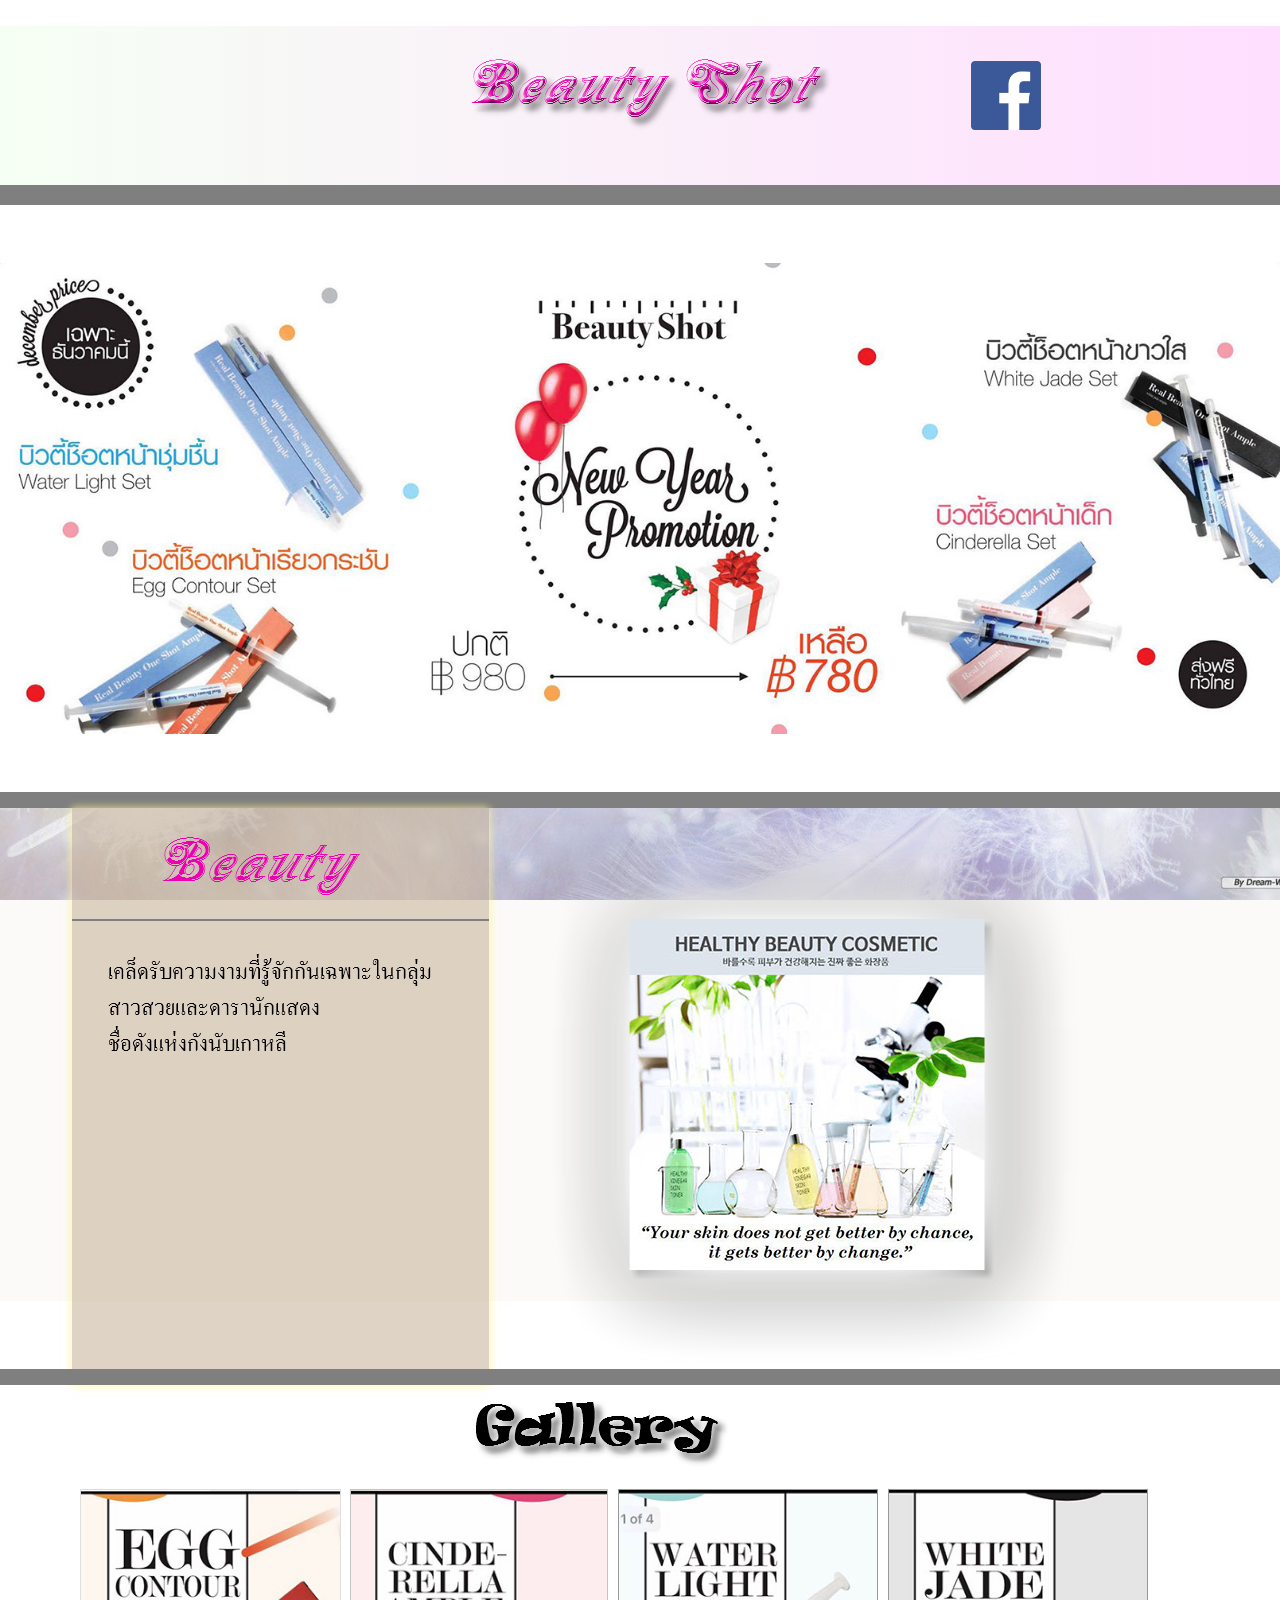
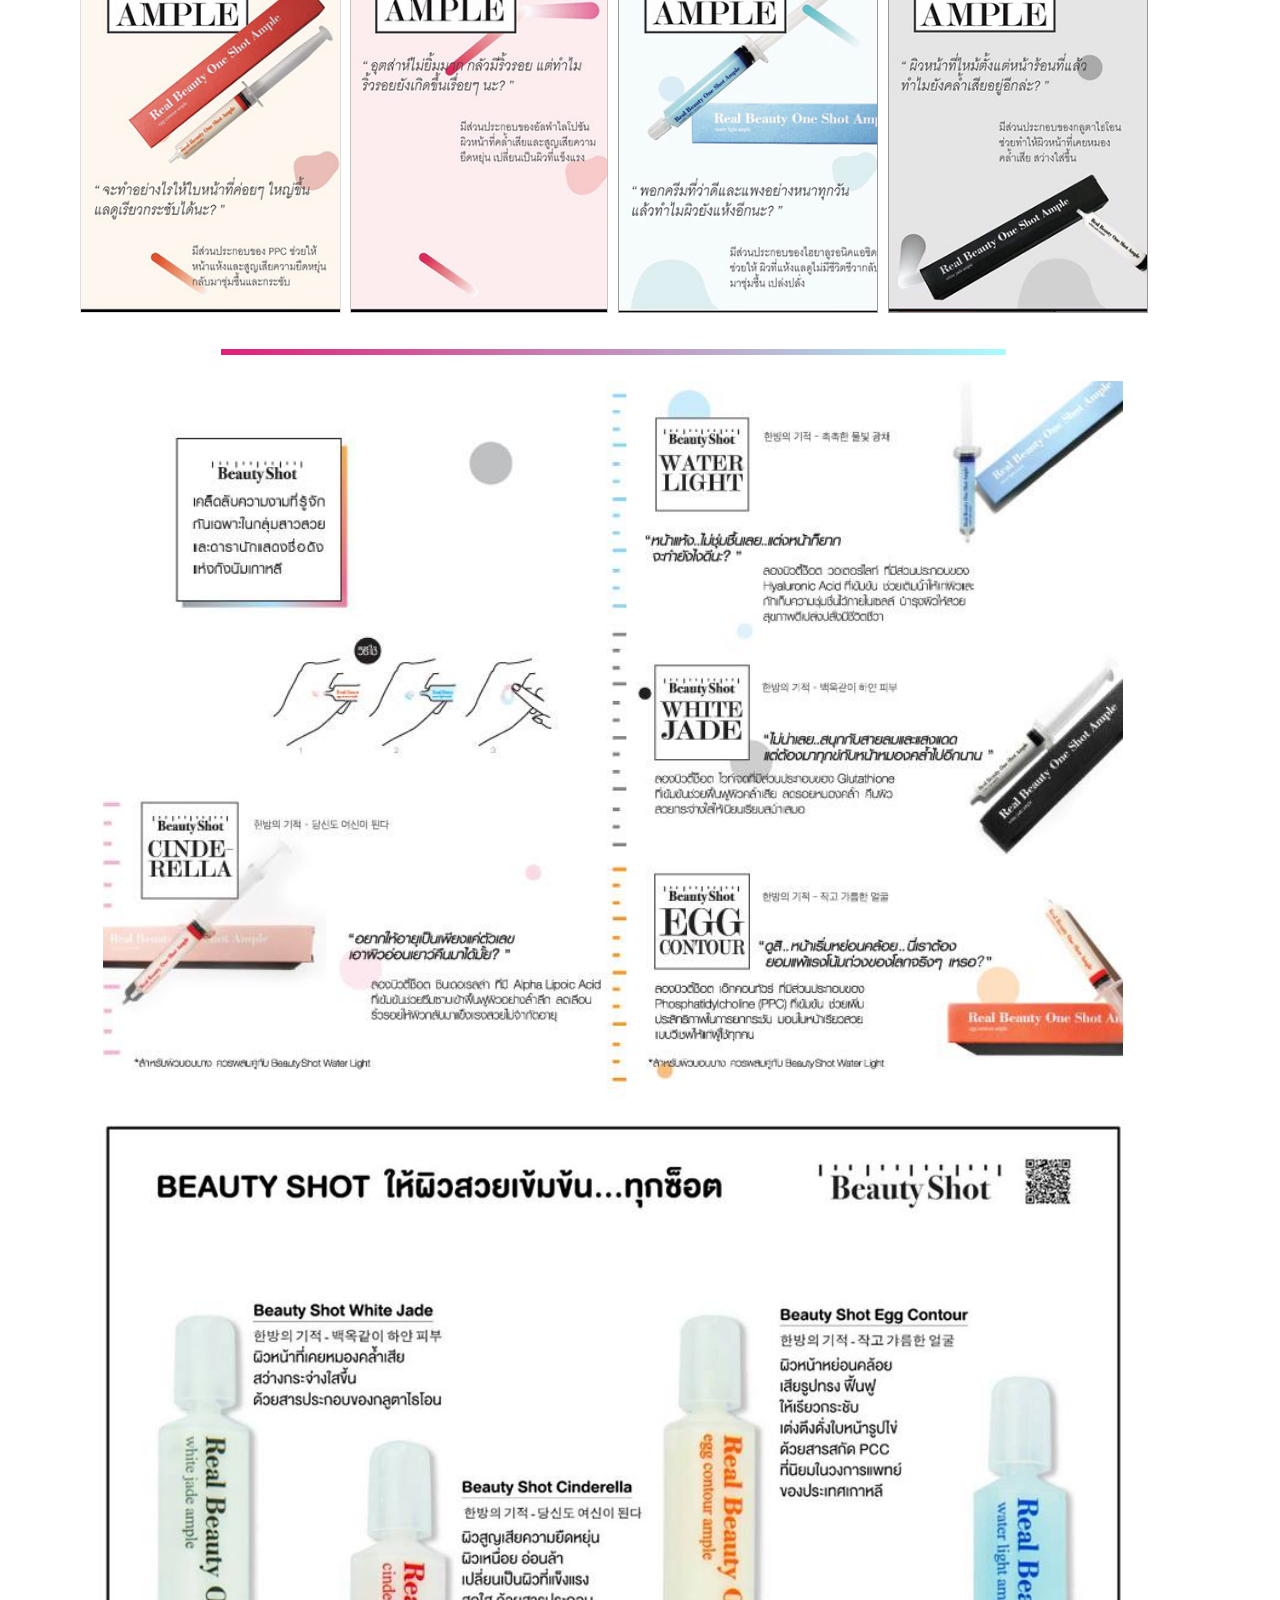
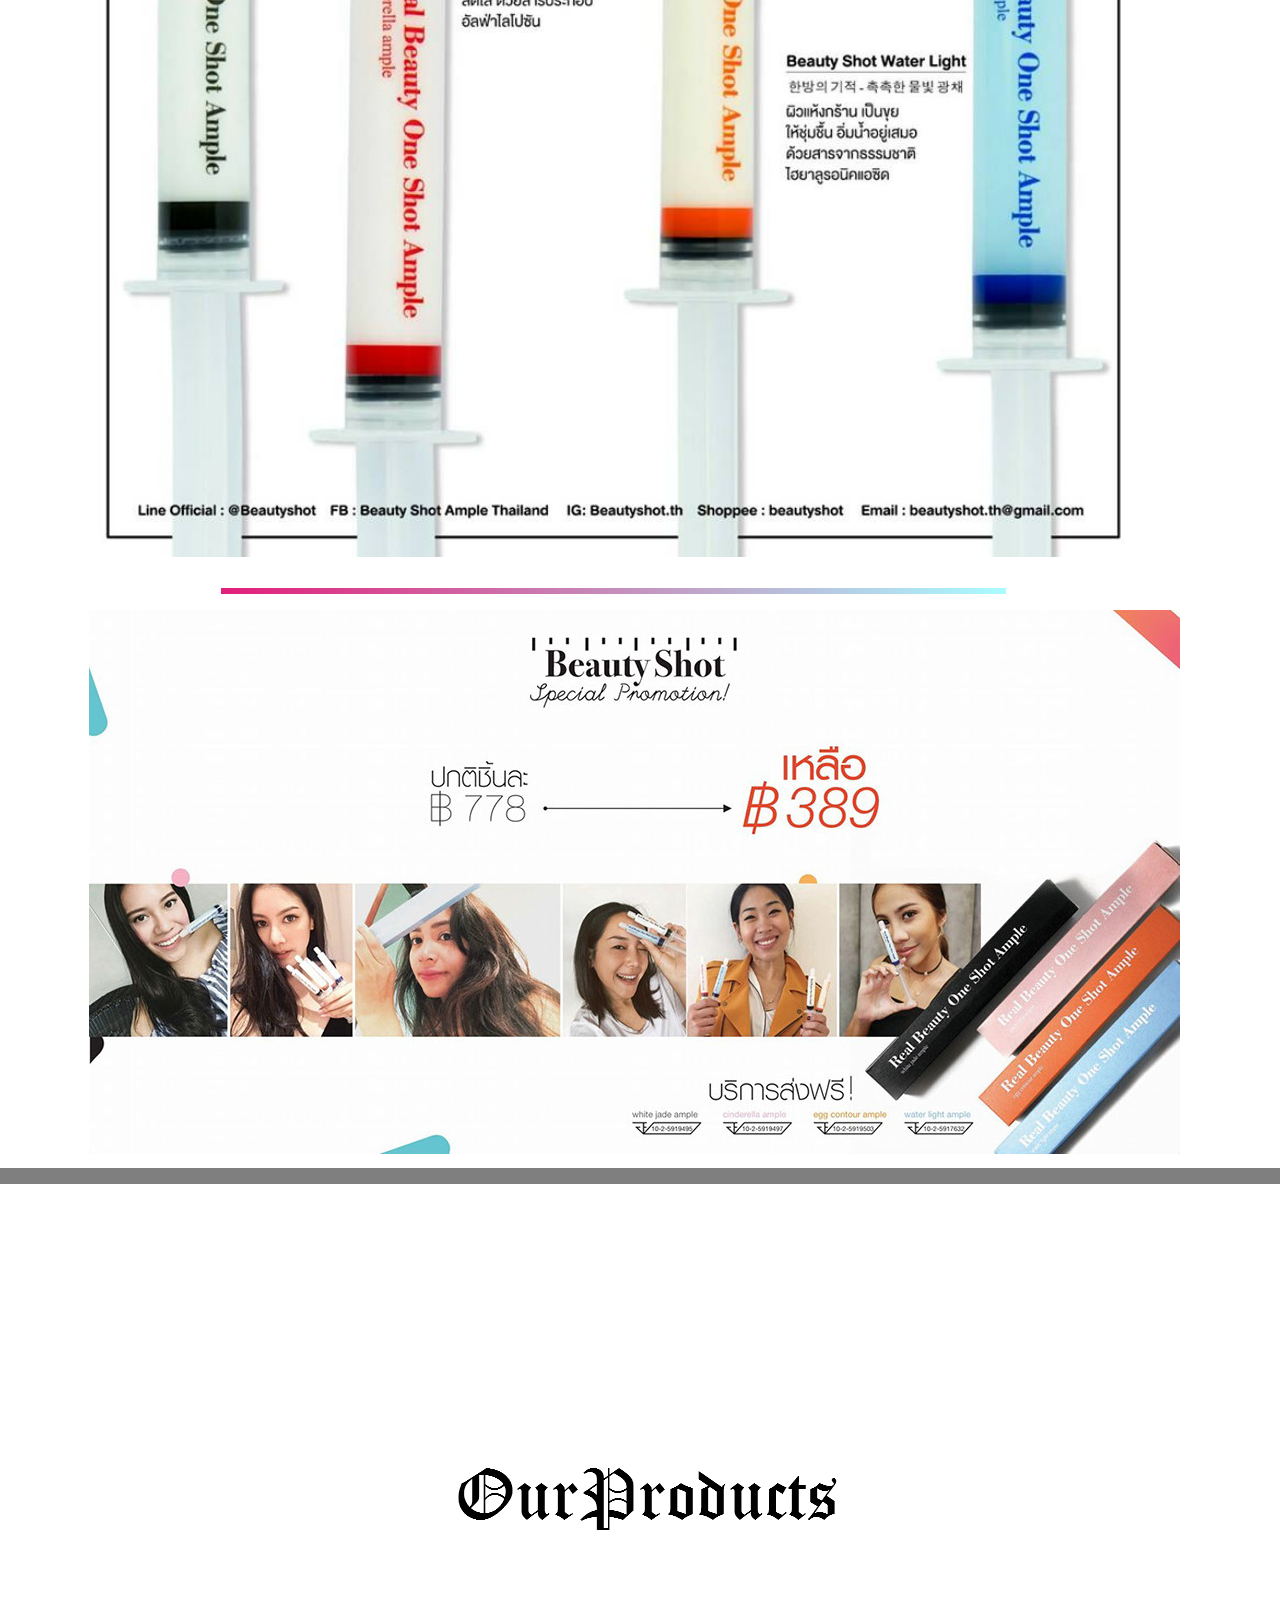
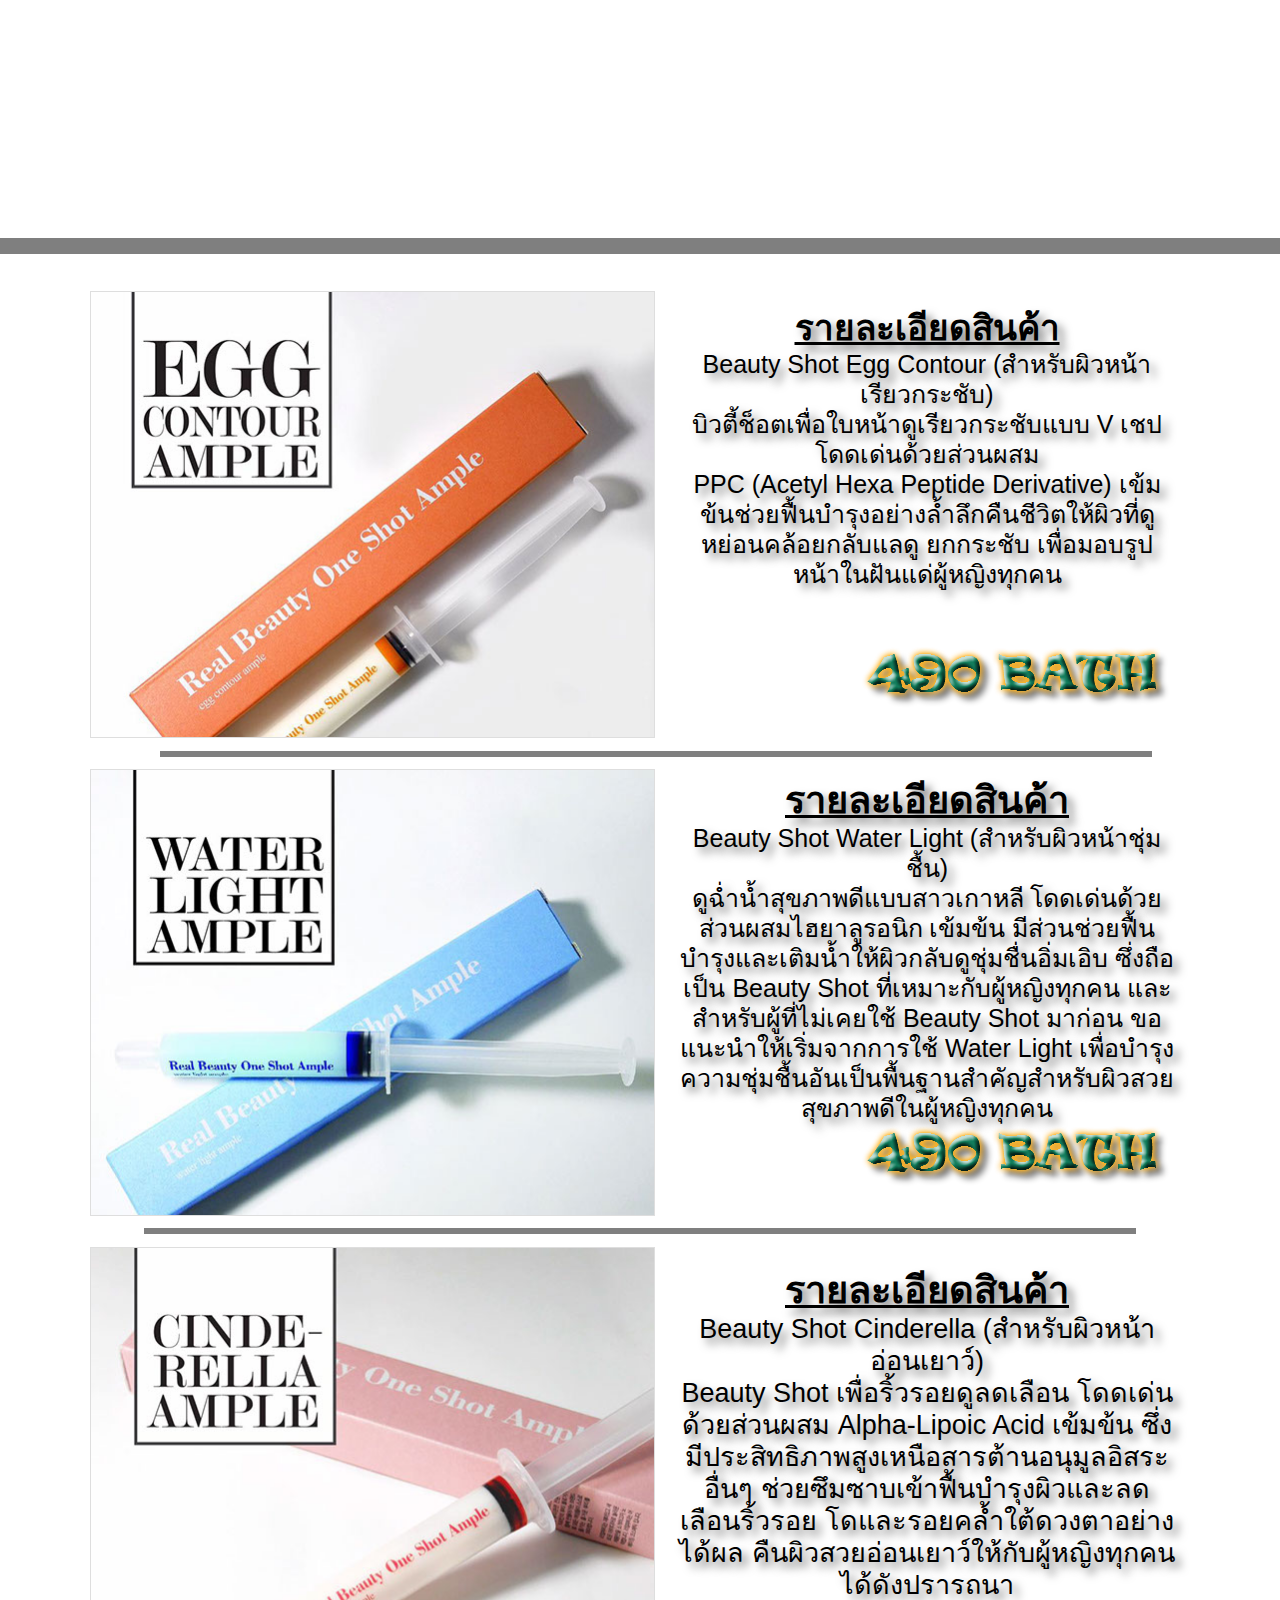
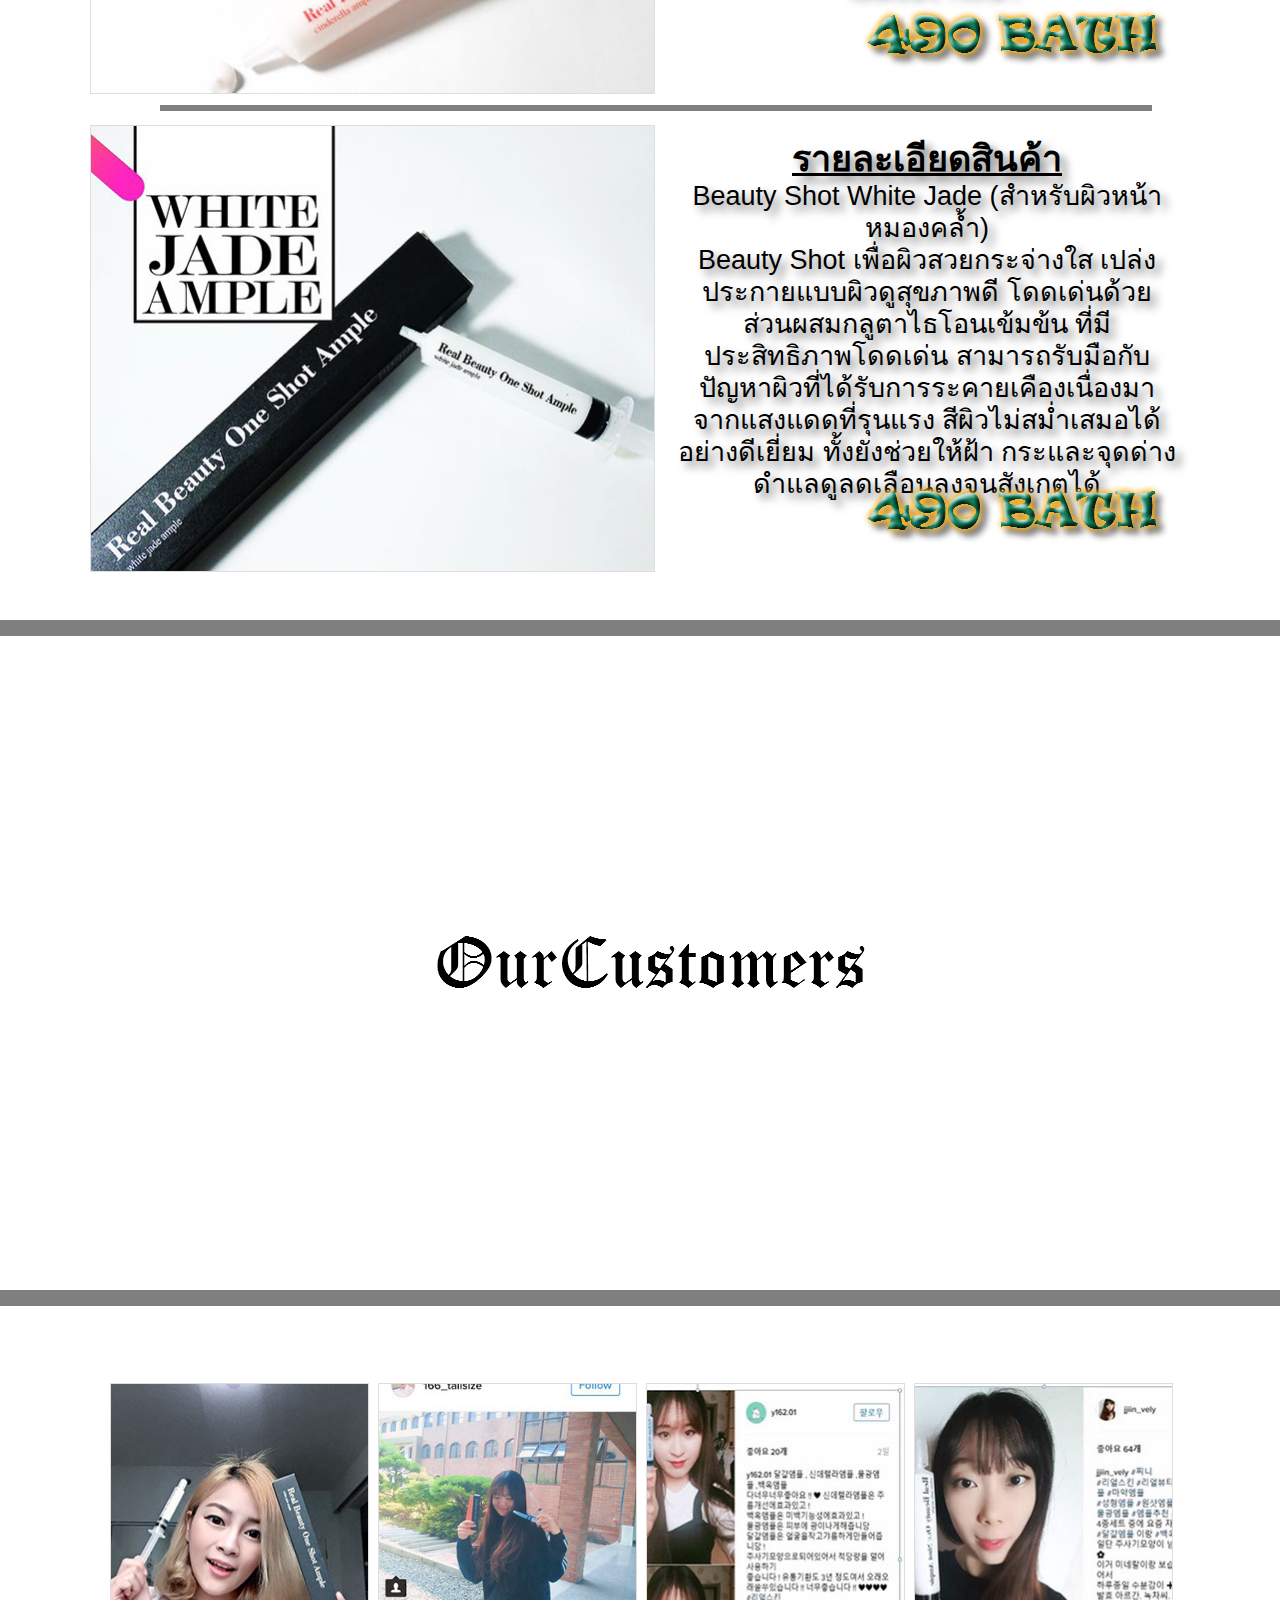
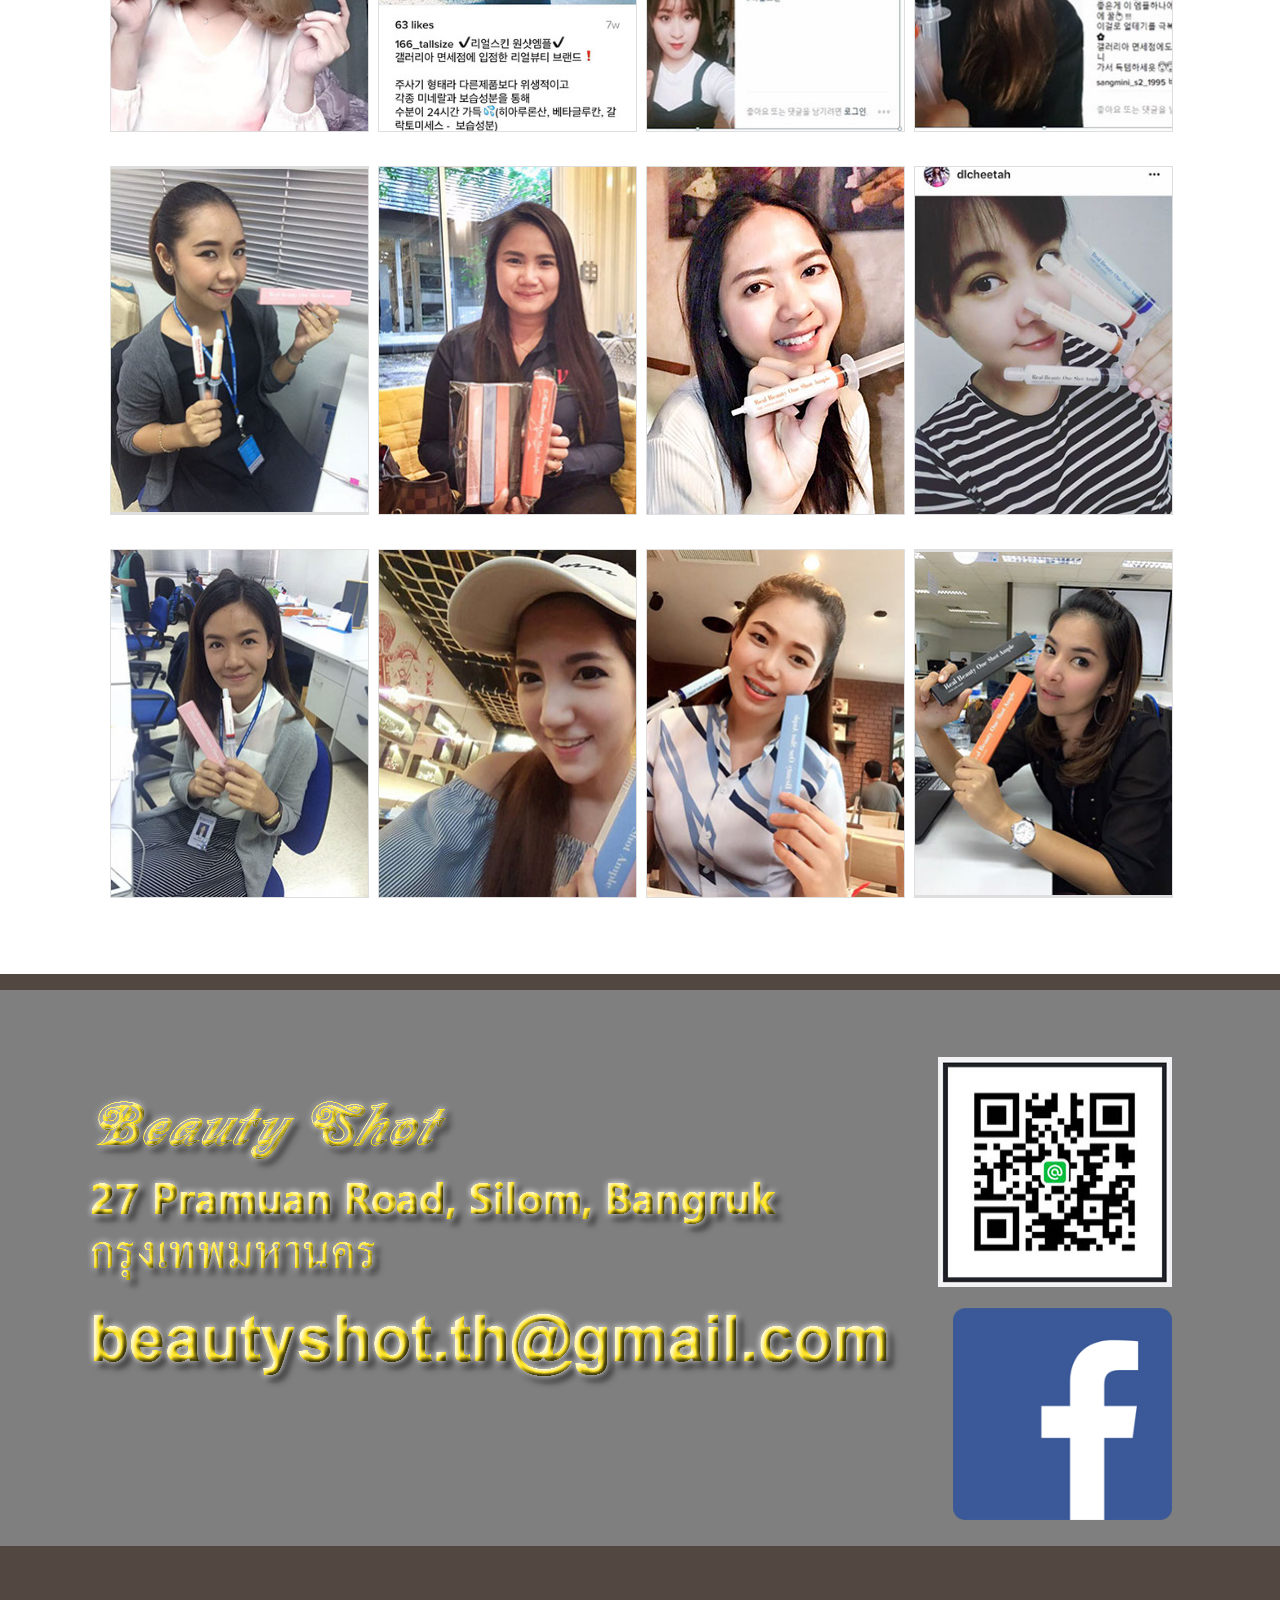
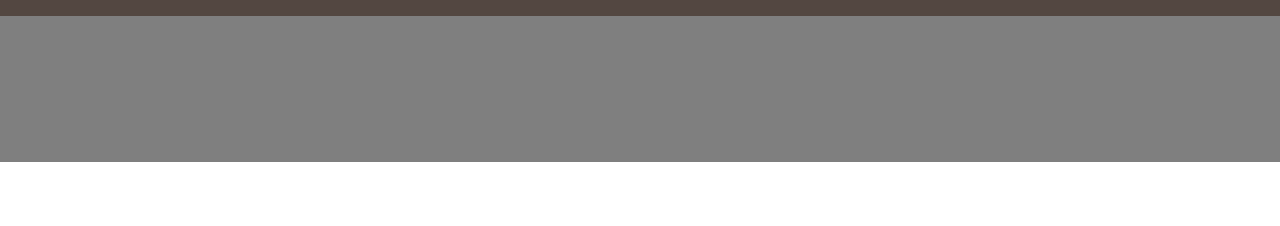
==== index.html @ 398765e0 "first website upload" ====
<!DOCTYPE html>
<html class="nojs html css_verticalspacer" lang="en-US">
 <head>

  <meta http-equiv="Content-type" content="text/html;charset=UTF-8"/>
  <meta name="generator" content="2017.0.0.363"/>
  
  <script type="text/javascript">
   // Update the 'nojs'/'js' class on the html node
document.documentElement.className = document.documentElement.className.replace(/\bnojs\b/g, 'js');

// Check that all required assets are uploaded and up-to-date
if(typeof Muse == "undefined") window.Muse = {}; window.Muse.assets = {"required":["museutils.js", "museconfig.js", "jquery.watch.js", "jquery.musepolyfill.bgsize.js", "webpro.js", "musewpslideshow.js", "jquery.museoverlay.js", "touchswipe.js", "jquery.scrolleffects.js", "require.js", "index.css"], "outOfDate":[]};
</script>
  
  <title>Home</title>
  <!-- CSS -->
  <link rel="stylesheet" type="text/css" href="css/site_global.css?crc=443350757"/>
  <link rel="stylesheet" type="text/css" href="css/index.css?crc=4230240864" id="pagesheet"/>
   </head>
 <body>

  <div class="clearfix" id="page"><!-- column -->
   <div class="position_content" id="page_position_content">
    <div class="browser_width colelem" id="u157-bw">
     <div class="gradient" id="u157"><!-- group -->
      <div class="clearfix" id="u157_align_to_page">
       <img class="grpelem" id="u160-4" alt="Beauty Shot" width="468" height="87" src="images/u160-4.png?crc=4253293598"/><!-- rasterized frame -->
       <a class="nonblock nontext clip_frame grpelem" id="u1308" href="https://www.facebook.com/beautyshot.th/"><!-- image --><img class="block" id="u1308_img" src="images/fb-art.png?crc=4182836009" alt="" width="70" height="69"/></a>
      </div>
     </div>
    </div>
    <div class="browser_width colelem" id="u133-bw">
     <div class="shadow" id="u133"><!-- simple frame --></div>
    </div>
    <div class="browser_width colelem" id="u104-bw">
     <div class="museBGSize" id="u104"><!-- simple frame --></div>
    </div>
    <div class="browser_width colelem" id="u130-bw">
     <div id="u130"><!-- simple frame --></div>
    </div>
    <div class="clearfix colelem" id="pu164"><!-- group -->
     <div class="browser_width grpelem" id="u164-bw">
      <div class="rgba-background" id="u164"><!-- simple frame --></div>
     </div>
     <div class="browser_width grpelem" id="u167-bw">
      <div class="museBGSize" id="u167"><!-- group -->
       <div class="clearfix" id="u167_align_to_page">
        <div class="clearfix grpelem" id="pu182-3"><!-- group -->
         <div class="shadow rgba-background clearfix grpelem" id="u182-3"><!-- content -->
          <p>&nbsp;</p>
         </div>
         <div class="grpelem" id="u185"><!-- simple frame --></div>
         <img class="grpelem" id="u202-8" alt="เคล็ดรับความงามที่รู้จักกันเฉพาะในกลุ่ม สาวสวยและดารานักแสดง ชื่อดังแห่งกังนับเกาหลี" width="337" height="255" src="images/u202-8.png?crc=246936467"/><!-- rasterized frame -->
         <img class="grpelem" id="u1299-4" alt="Beauty" width="466" height="96" src="images/u1299-4.png?crc=3998636676"/><!-- rasterized frame -->
        </div>
        <div class="grpelem" id="u447"><!-- rasterized frame --></div>
       </div>
      </div>
     </div>
     <div class="browser_width grpelem" id="u228-bw">
      <div id="u228"><!-- simple frame --></div>
     </div>
    </div>
    <img class="colelem" id="u231-4" alt="Gallery" width="323" height="76" src="images/u231-4.png?crc=145394752"/><!-- rasterized frame -->
    <div class="PamphletWidget clearfix widget_invisible colelem" id="pamphletu306"><!-- none box -->
     <div class="ThumbGroup clearfix grpelem" id="u313"><!-- none box -->
      <div class="popup_anchor" id="u316popup">
       <div class="Thumb popup_element museBGSize" id="u316"><!-- simple frame --></div>
      </div>
      <div class="popup_anchor" id="u314popup">
       <div class="Thumb popup_element museBGSize" id="u314"><!-- simple frame --></div>
      </div>
      <div class="popup_anchor" id="u315popup">
       <div class="Thumb popup_element museBGSize" id="u315"><!-- simple frame --></div>
      </div>
      <div class="popup_anchor" id="u367popup">
       <div class="Thumb popup_element museBGSize" id="u367"><!-- simple frame --></div>
      </div>
     </div>
     <div class="popup_anchor" id="u317popup">
      <div class="ContainerGroup rgba-background clearfix" id="u317"><!-- stack box -->
       <div class="Container museBGSize grpelem" id="u318"><!-- simple frame --></div>
       <div class="Container invi museBGSize grpelem" id="u322"><!-- simple frame --></div>
       <div class="Container invi museBGSize grpelem" id="u320"><!-- simple frame --></div>
       <div class="Container invi museBGSize grpelem" id="u372"><!-- simple frame --></div>
      </div>
     </div>
     <div class="popup_anchor" id="u307popup">
      <div class="PamphletPrevButton PamphletLightboxPart popup_element clearfix" id="u307"><!-- group -->
       <div class="clearfix grpelem" id="u308-4"><!-- content -->
        <p id="u308-2"><span id="u308">&lt;</span></p>
       </div>
      </div>
     </div>
     <div class="popup_anchor" id="u309popup">
      <div class="PamphletNextButton PamphletLightboxPart popup_element clearfix" id="u309"><!-- group -->
       <div class="clearfix grpelem" id="u310-4"><!-- content -->
        <p id="u310-2"><span id="u310">&gt;</span></p>
       </div>
      </div>
     </div>
     <div class="popup_anchor" id="u311popup">
      <div class="PamphletCloseButton PamphletLightboxPart popup_element clearfix" id="u311"><!-- group -->
       <div class="clearfix grpelem" id="u312-4"><!-- content -->
        <p>x</p>
       </div>
      </div>
     </div>
    </div>
    <div class="gradient colelem" id="u497"><!-- simple frame --></div>
    <div class="clip_frame colelem" id="u487"><!-- image -->
     <img class="block" id="u487_img" src="images/15107456_1175713022521055_2689739755873301749_n.jpg?crc=3852350123" alt="" width="1020" height="721"/>
    </div>
    <div class="clip_frame colelem" id="u509"><!-- image -->
     <img class="block" id="u509_img" src="images/14702324_1133667370058954_6337336264774856243_n.jpg?crc=161884951" alt="" width="1049" height="1049"/>
    </div>
    <div class="gradient colelem" id="u500"><!-- simple frame --></div>
    <div class="browser_width colelem" id="u968-bw">
     <div id="u968"><!-- simple frame --></div>
    </div>
    <div class="browser_width colelem" id="u969-bw">
     <div class="museBGSize" id="u969"><!-- group -->
      <div class="clearfix" id="u969_align_to_page">
       <img class="grpelem" id="u993-4" alt="OurProducts" width="448" height="84" src="images/u993-4.png?crc=3836534437"/><!-- rasterized frame -->
      </div>
     </div>
    </div>
    <div class="browser_width colelem" id="u970-bw">
     <div id="u970"><!-- simple frame --></div>
    </div>
    <div class="PamphletWidget clearfix widget_invisible colelem" id="pamphletu996"><!-- none box -->
     <div class="ThumbGroup clearfix grpelem" id="u1003"><!-- none box -->
      <div class="popup_anchor" id="u1006popup">
       <div class="Thumb popup_element museBGSize" id="u1006"><!-- simple frame --></div>
      </div>
      <div class="popup_anchor" id="u1050popup">
       <div class="Thumb popup_element museBGSize" id="u1050"><!-- simple frame --></div>
      </div>
      <div class="popup_anchor" id="u1059popup">
       <div class="Thumb popup_element museBGSize" id="u1059"><!-- simple frame --></div>
      </div>
      <div class="popup_anchor" id="u1067popup">
       <div class="Thumb popup_element museBGSize" id="u1067"><!-- simple frame --></div>
      </div>
     </div>
     <div class="popup_anchor" id="u1007popup">
      <div class="ContainerGroup rgba-background clearfix" id="u1007"><!-- stack box -->
       <div class="Container museBGSize grpelem" id="u1008"><!-- simple frame --></div>
       <div class="Container invi museBGSize grpelem" id="u1055"><!-- simple frame --></div>
       <div class="Container invi museBGSize grpelem" id="u1063"><!-- simple frame --></div>
       <div class="Container invi museBGSize grpelem" id="u1071"><!-- simple frame --></div>
      </div>
     </div>
     <div class="popup_anchor" id="u997popup">
      <div class="PamphletPrevButton PamphletLightboxPart popup_element clearfix" id="u997"><!-- group -->
       <div class="clearfix grpelem" id="u998-4"><!-- content -->
        <p id="u998-2"><span id="u998">&lt;</span></p>
       </div>
      </div>
     </div>
     <div class="popup_anchor" id="u999popup">
      <div class="PamphletNextButton PamphletLightboxPart popup_element clearfix" id="u999"><!-- group -->
       <div class="clearfix grpelem" id="u1000-4"><!-- content -->
        <p id="u1000-2"><span id="u1000">&gt;</span></p>
       </div>
      </div>
     </div>
     <div class="popup_anchor" id="u1001popup">
      <div class="PamphletCloseButton PamphletLightboxPart popup_element clearfix" id="u1001"><!-- group -->
       <div class="clearfix grpelem" id="u1002-4"><!-- content -->
        <p>x</p>
       </div>
      </div>
     </div>
    </div>
    <div class="clearfix colelem" id="pu1123-11"><!-- group -->
     <div class="clearfix grpelem" id="u1123-11"><!-- content -->
      <p id="u1123-2"><span id="u1123">รายละเอียดสินค้า</span></p>
      <p id="u1123-4">Beauty Shot Egg Contour (สำหรับผิวหน้าเรียวกระชับ)</p>
      <p id="u1123-6">บิวตี้ช็อตเพื่อใบหน้าดูเรียวกระชับแบบ V เชป โดดเด่นด้วยส่วนผสม</p>
      <p id="u1123-8">PPC (Acetyl Hexa Peptide Derivative) เข้มข้นช่วยฟื้นบำรุงอย่างล้ำลึกคืนชีวิตให้ผิวที่ดูหย่อนคล้อยกลับแลดู ยกกระชับ เพื่อมอบรูปหน้าในฝันแด่ผู้หญิงทุกคน</p>
      <p id="u1123-9">&nbsp;</p>
     </div>
     <img class="grpelem" id="u1132-4" alt="490 BATH" width="376" height="102" src="images/u1132-4.png?crc=33790286"/><!-- rasterized frame -->
    </div>
    <div class="colelem" id="u1085"><!-- simple frame --></div>
    <div class="clearfix colelem" id="pu1120-9"><!-- group -->
     <div class="clearfix grpelem" id="u1120-9"><!-- content -->
      <p id="u1120-2"><span id="u1120">รายละเอียดสินค้า</span></p>
      <p id="u1120-4">Beauty Shot Water Light (สำหรับผิวหน้าชุ่มชื้น)</p>
      <p id="u1120-6">ดูฉ่ำน้ำสุขภาพดีแบบสาวเกาหลี โดดเด่นด้วยส่วนผสมไฮยาลูรอนิก เข้มข้น มีส่วนช่วยฟื้นบำรุงและเติมน้ำให้ผิวกลับดูชุ่มชื่นอิ่มเอิบ ซึ่งถือเป็น Beauty Shot ที่เหมาะกับผู้หญิงทุกคน และสำหรับผู้ที่ไม่เคยใช้ Beauty Shot มาก่อน ขอแนะนำให้เริ่มจากการใช้ Water Light เพื่อบำรุง ความชุ่มชื้นอันเป็นพื้นฐานสำคัญสำหรับผิวสวยสุขภาพดีในผู้หญิงทุกคน</p>
      <p id="u1120-7">&nbsp;</p>
     </div>
     <img class="grpelem" id="u1135-4" alt="490 BATH" width="376" height="102" src="images/u1135-4.png?crc=33790286"/><!-- rasterized frame -->
    </div>
    <div class="colelem" id="u1082"><!-- simple frame --></div>
    <div class="clearfix colelem" id="pu1127-9"><!-- group -->
     <div class="clearfix grpelem" id="u1127-9"><!-- content -->
      <p id="u1127-2"><span id="u1127">รายละเอียดสินค้า</span></p>
      <p id="u1127-4">Beauty Shot Cinderella (สำหรับผิวหน้าอ่อนเยาว์)</p>
      <p id="u1127-6">Beauty Shot เพื่อริ้วรอยดูลดเลือน โดดเด่นด้วยส่วนผสม Alpha-Lipoic Acid เข้มข้น ซึ่งมีประสิทธิภาพสูงเหนือสารต้านอนุมูลอิสระอื่นๆ ช่วยซึมซาบเข้าฟื้นบำรุงผิวและลดเลือนริ้วรอย โดและรอยคล้ำใต้ดวงตาอย่างได้ผล คืนผิวสวยอ่อนเยาว์ให้กับผู้หญิงทุกคนได้ดังปรารถนา</p>
      <p id="u1127-7">&nbsp;</p>
     </div>
     <img class="grpelem" id="u1138-4" alt="490 BATH" width="376" height="102" src="images/u1138-4.png?crc=33790286"/><!-- rasterized frame -->
    </div>
    <div class="colelem" id="u1075"><!-- simple frame --></div>
    <div class="clearfix colelem" id="pu1126-9"><!-- group -->
     <div class="clearfix grpelem" id="u1126-9"><!-- content -->
      <p id="u1126-2"><span id="u1126">รายละเอียดสินค้า</span></p>
      <p id="u1126-4">Beauty Shot White Jade (สำหรับผิวหน้าหมองคล้ำ)</p>
      <p id="u1126-6">Beauty Shot เพื่อผิวสวยกระจ่างใส เปล่งประกายแบบผิวดูสุขภาพดี โดดเด่นด้วยส่วนผสมกลูตาไธโอนเข้มข้น ที่มีประสิทธิภาพโดดเด่น สามารถรับมือกับปัญหาผิวที่ได้รับการระคายเคืองเนื่องมาจากแสงแดดที่รุนแรง สีผิวไม่สม่ำเสมอได้อย่างดีเยี่ยม ทั้งยังช่วยให้ฝ้า กระและจุดด่างดำแลดูลดเลือนลงจนสังเกตได้</p>
      <p id="u1126-7">&nbsp;</p>
     </div>
     <img class="grpelem" id="u1141-4" alt="490 BATH" width="376" height="102" src="images/u1141-4.png?crc=33790286"/><!-- rasterized frame -->
    </div>
    <div class="browser_width colelem" id="u544-bw">
     <div id="u544"><!-- simple frame --></div>
    </div>
    <div class="browser_width colelem" id="u553-bw">
     <div class="museBGSize" id="u553"><!-- group -->
      <div class="clearfix" id="u553_align_to_page">
       <img class="grpelem" id="u581-4" alt="OurCustomers" width="448" height="84" src="images/u581-4.png?crc=121930351"/><!-- rasterized frame -->
      </div>
     </div>
    </div>
    <div class="browser_width colelem" id="u578-bw">
     <div id="u578"><!-- simple frame --></div>
    </div>
    <div class="PamphletWidget clearfix widget_invisible colelem" id="pamphletu684"><!-- none box -->
     <div class="ThumbGroup clearfix grpelem" id="u691"><!-- none box -->
      <div class="popup_anchor" id="u694popup">
       <div class="Thumb popup_element museBGSize" id="u694"><!-- simple frame --></div>
      </div>
      <div class="popup_anchor" id="u750popup">
       <div class="Thumb popup_element museBGSize" id="u750"><!-- simple frame --></div>
      </div>
      <div class="popup_anchor" id="u761popup">
       <div class="Thumb popup_element museBGSize" id="u761"><!-- simple frame --></div>
      </div>
      <div class="popup_anchor" id="u769popup">
       <div class="Thumb popup_element museBGSize" id="u769"><!-- simple frame --></div>
      </div>
      <div class="popup_anchor" id="u783popup">
       <div class="Thumb popup_element museBGSize" id="u783"><!-- simple frame --></div>
      </div>
      <div class="popup_anchor" id="u791popup">
       <div class="Thumb popup_element museBGSize" id="u791"><!-- simple frame --></div>
      </div>
      <div class="popup_anchor" id="u799popup">
       <div class="Thumb popup_element museBGSize" id="u799"><!-- simple frame --></div>
      </div>
      <div class="popup_anchor" id="u807popup">
       <div class="Thumb popup_element museBGSize" id="u807"><!-- simple frame --></div>
      </div>
      <div class="popup_anchor" id="u815popup">
       <div class="Thumb popup_element museBGSize" id="u815"><!-- simple frame --></div>
      </div>
      <div class="popup_anchor" id="u823popup">
       <div class="Thumb popup_element museBGSize" id="u823"><!-- simple frame --></div>
      </div>
      <div class="popup_anchor" id="u831popup">
       <div class="Thumb popup_element museBGSize" id="u831"><!-- simple frame --></div>
      </div>
      <div class="popup_anchor" id="u839popup">
       <div class="Thumb popup_element museBGSize" id="u839"><!-- simple frame --></div>
      </div>
     </div>
     <div class="popup_anchor" id="u695popup">
      <div class="ContainerGroup rgba-background clearfix" id="u695"><!-- stack box -->
       <div class="Container museBGSize grpelem" id="u696"><!-- simple frame --></div>
       <div class="Container invi museBGSize grpelem" id="u754"><!-- simple frame --></div>
       <div class="Container invi museBGSize grpelem" id="u765"><!-- simple frame --></div>
       <div class="Container invi museBGSize grpelem" id="u773"><!-- simple frame --></div>
       <div class="Container invi museBGSize grpelem" id="u787"><!-- simple frame --></div>
       <div class="Container invi museBGSize grpelem" id="u795"><!-- simple frame --></div>
       <div class="Container invi museBGSize grpelem" id="u803"><!-- simple frame --></div>
       <div class="Container invi museBGSize grpelem" id="u811"><!-- simple frame --></div>
       <div class="Container invi museBGSize grpelem" id="u819"><!-- simple frame --></div>
       <div class="Container invi museBGSize grpelem" id="u827"><!-- simple frame --></div>
       <div class="Container invi museBGSize grpelem" id="u835"><!-- simple frame --></div>
       <div class="Container invi museBGSize grpelem" id="u843"><!-- simple frame --></div>
      </div>
     </div>
     <div class="popup_anchor" id="u685popup">
      <div class="PamphletPrevButton PamphletLightboxPart popup_element clearfix" id="u685"><!-- group -->
       <div class="clearfix grpelem" id="u686-4"><!-- content -->
        <p id="u686-2"><span id="u686">&lt;</span></p>
       </div>
      </div>
     </div>
     <div class="popup_anchor" id="u687popup">
      <div class="PamphletNextButton PamphletLightboxPart popup_element clearfix" id="u687"><!-- group -->
       <div class="clearfix grpelem" id="u688-4"><!-- content -->
        <p id="u688-2"><span id="u688">&gt;</span></p>
       </div>
      </div>
     </div>
     <div class="popup_anchor" id="u689popup">
      <div class="PamphletCloseButton PamphletLightboxPart popup_element clearfix" id="u689"><!-- group -->
       <div class="clearfix grpelem" id="u690-4"><!-- content -->
        <p>x</p>
       </div>
      </div>
     </div>
    </div>
    <div class="browser_width colelem" id="u943-bw">
     <div id="u943"><!-- simple frame --></div>
    </div>
    <div class="browser_width colelem" id="u946-bw">
     <div id="u946"><!-- group -->
      <div class="clearfix" id="u946_align_to_page">
       <img class="grpelem" id="u964-10" alt="Beauty Shot 27 Pramuan Road, Silom, Bangruk กรุงเทพมหานคร beautyshot.th@gmail.com " width="824" height="361" src="images/u964-10.png?crc=35934107"/><!-- rasterized frame -->
       <div class="clearfix grpelem" id="pu1144"><!-- column -->
        <div class="clip_frame colelem" id="u1144"><!-- image -->
         <img class="block" id="u1144_img" src="images/1.jpg?crc=367038703" alt="" width="234" height="230"/>
        </div>
        <a class="nonblock nontext clip_frame colelem" id="u1154" href="https://www.facebook.com/beautyshot.th/"><!-- image --><img class="block" id="u1154_img" src="images/fb-art.png?crc=4182836009" alt="" width="219" height="212"/></a>
       </div>
      </div>
     </div>
    </div>
    <div class="verticalspacer" data-offset-top="9676" data-content-above-spacer="9764" data-content-below-spacer="62"></div>
    <div class="clip_frame colelem" id="u674"><!-- image -->
     <img class="block" id="u674_img" src="images/14566196_1128773513881673_7092358644050297514_o.jpg?crc=3881238689" alt="" width="1091" height="544"/>
    </div>
    <div class="browser_width colelem" id="u949-bw">
     <div id="u949"><!-- simple frame --></div>
    </div>
   </div>
  </div>
  <!-- Other scripts -->
  <script type="text/javascript">
   window.Muse.assets.check=function(d){if(!window.Muse.assets.checked){window.Muse.assets.checked=!0;var b={},c=function(a,b){if(window.getComputedStyle){var c=window.getComputedStyle(a,null);return c&&c.getPropertyValue(b)||c&&c[b]||""}if(document.documentElement.currentStyle)return(c=a.currentStyle)&&c[b]||a.style&&a.style[b]||"";return""},a=function(a){if(a.match(/^rgb/))return a=a.replace(/\s+/g,"").match(/([\d\,]+)/gi)[0].split(","),(parseInt(a[0])<<16)+(parseInt(a[1])<<8)+parseInt(a[2]);if(a.match(/^\#/))return parseInt(a.substr(1),
16);return 0},g=function(g){for(var f=document.getElementsByTagName("link"),h=0;h<f.length;h++)if("text/css"==f[h].type){var i=(f[h].href||"").match(/\/?css\/([\w\-]+\.css)\?crc=(\d+)/);if(!i||!i[1]||!i[2])break;b[i[1]]=i[2]}f=document.createElement("div");f.className="version";f.style.cssText="display:none; width:1px; height:1px;";document.getElementsByTagName("body")[0].appendChild(f);for(h=0;h<Muse.assets.required.length;){var i=Muse.assets.required[h],l=i.match(/([\w\-\.]+)\.(\w+)$/),k=l&&l[1]?
l[1]:null,l=l&&l[2]?l[2]:null;switch(l.toLowerCase()){case "css":k=k.replace(/\W/gi,"_").replace(/^([^a-z])/gi,"_$1");f.className+=" "+k;k=a(c(f,"color"));l=a(c(f,"backgroundColor"));k!=0||l!=0?(Muse.assets.required.splice(h,1),"undefined"!=typeof b[i]&&(k!=b[i]>>>24||l!=(b[i]&16777215))&&Muse.assets.outOfDate.push(i)):h++;f.className="version";break;case "js":h++;break;default:throw Error("Unsupported file type: "+l);}}d?d().jquery!="1.8.3"&&Muse.assets.outOfDate.push("jquery-1.8.3.min.js"):Muse.assets.required.push("jquery-1.8.3.min.js");
f.parentNode.removeChild(f);if(Muse.assets.outOfDate.length||Muse.assets.required.length)f="Some files on the server may be missing or incorrect. Clear browser cache and try again. If the problem persists please contact website author.",g&&Muse.assets.outOfDate.length&&(f+="\nOut of date: "+Muse.assets.outOfDate.join(",")),g&&Muse.assets.required.length&&(f+="\nMissing: "+Muse.assets.required.join(",")),alert(f)};location&&location.search&&location.search.match&&location.search.match(/muse_debug/gi)?setTimeout(function(){g(!0)},5E3):g()}};
var muse_init=function(){require.config({baseUrl:""});require(["jquery","museutils","whatinput","jquery.watch","jquery.musepolyfill.bgsize","webpro","musewpslideshow","jquery.museoverlay","touchswipe","jquery.scrolleffects"],function(d){var $ = d;$(document).ready(function(){try{
window.Muse.assets.check($);/* body */
Muse.Utils.transformMarkupToFixBrowserProblemsPreInit();/* body */
Muse.Utils.prepHyperlinks(true);/* body */
Muse.Utils.resizeHeight('.browser_width');/* resize height */
Muse.Utils.requestAnimationFrame(function() { $('body').addClass('initialized'); });/* mark body as initialized */
Muse.Utils.fullPage('#page');/* 100% height page */
Muse.Utils.initWidget('#pamphletu306', ['#bp_infinity'], function(elem) { return new WebPro.Widget.ContentSlideShow(elem, {contentLayout_runtime:'lightbox',event:'click',deactivationEvent:'none',autoPlay:false,displayInterval:3000,transitionStyle:'fading',transitionDuration:500,hideAllContentsFirst:false,shuffle:false,enableSwipe:true,resumeAutoplay:true,resumeAutoplayInterval:3000,playOnce:false,autoActivate_runtime:false}); });/* #pamphletu306 */
Muse.Utils.initWidget('#pamphletu996', ['#bp_infinity'], function(elem) { return new WebPro.Widget.ContentSlideShow(elem, {contentLayout_runtime:'lightbox',event:'click',deactivationEvent:'none',autoPlay:false,displayInterval:3000,transitionStyle:'fading',transitionDuration:500,hideAllContentsFirst:false,shuffle:false,enableSwipe:true,resumeAutoplay:true,resumeAutoplayInterval:3000,playOnce:false,autoActivate_runtime:false}); });/* #pamphletu996 */
Muse.Utils.initWidget('#pamphletu684', ['#bp_infinity'], function(elem) { return new WebPro.Widget.ContentSlideShow(elem, {contentLayout_runtime:'lightbox',event:'click',deactivationEvent:'none',autoPlay:false,displayInterval:3000,transitionStyle:'fading',transitionDuration:500,hideAllContentsFirst:false,shuffle:false,enableSwipe:true,resumeAutoplay:true,resumeAutoplayInterval:3000,playOnce:false,autoActivate_runtime:false}); });/* #pamphletu684 */
$('#u167').registerBackgroundPositionScrollEffect([{"speed":[0,0],"in":[-Infinity,710.9]},{"speed":[0,0],"in":[710.9,Infinity]}]);/* scroll effect */
$('#u969').registerBackgroundPositionScrollEffect([{"speed":[0,0],"in":[-Infinity,4287.4]},{"speed":[0,0],"in":[4287.4,Infinity]}]);/* scroll effect */
$('#u553').registerBackgroundPositionScrollEffect([{"speed":[0,0],"in":[-Infinity,6939]},{"speed":[0,0],"in":[6939,Infinity]}]);/* scroll effect */
Muse.Utils.showWidgetsWhenReady();/* body */
Muse.Utils.transformMarkupToFixBrowserProblems();/* body */
}catch(b){if(b&&"function"==typeof b.notify?b.notify():Muse.Assert.fail("Error calling selector function: "+b),false)throw b;}})})};

</script>
  <!-- RequireJS script -->
  <script src="scripts/require.js?crc=244322403" type="text/javascript" async data-main="scripts/museconfig.js?crc=36584860" onload="if (requirejs) requirejs.onError = function(requireType, requireModule) { if (requireType && requireType.toString && requireType.toString().indexOf && 0 <= requireType.toString().indexOf('#scripterror')) window.Muse.assets.check(); }" onerror="window.Muse.assets.check();"></script>
   </body>
</html>
---- css/site_global.css ----
html{min-height:100%;min-width:100%;-ms-text-size-adjust:none;}body,div,dl,dt,dd,ul,ol,li,nav,h1,h2,h3,h4,h5,h6,pre,code,form,fieldset,legend,input,button,textarea,p,blockquote,th,td,a{margin:0px;padding:0px;border-width:0px;border-style:solid;border-color:transparent;-webkit-transform-origin:left top;-ms-transform-origin:left top;-o-transform-origin:left top;transform-origin:left top;background-repeat:no-repeat;}button.submit-btn{-moz-box-sizing:content-box;-webkit-box-sizing:content-box;box-sizing:content-box;}.transition{-webkit-transition-property:background-image,background-position,background-color,border-color,border-radius,color,font-size,font-style,font-weight,letter-spacing,line-height,text-align,box-shadow,text-shadow,opacity;transition-property:background-image,background-position,background-color,border-color,border-radius,color,font-size,font-style,font-weight,letter-spacing,line-height,text-align,box-shadow,text-shadow,opacity;}.transition *{-webkit-transition:inherit;transition:inherit;}table{border-collapse:collapse;border-spacing:0px;}fieldset,img{border:0px;border-style:solid;-webkit-transform-origin:left top;-ms-transform-origin:left top;-o-transform-origin:left top;transform-origin:left top;}address,caption,cite,code,dfn,em,strong,th,var,optgroup{font-style:inherit;font-weight:inherit;}del,ins{text-decoration:none;}li{list-style:none;}caption,th{text-align:left;}h1,h2,h3,h4,h5,h6{font-size:100%;font-weight:inherit;}input,button,textarea,select,optgroup,option{font-family:inherit;font-size:inherit;font-style:inherit;font-weight:inherit;}.form-grp input,.form-grp textarea{-webkit-appearance:none;-webkit-border-radius:0;}body{font-family:Arial, Helvetica Neue, Helvetica, sans-serif;text-align:left;font-size:14px;line-height:17px;word-wrap:break-word;text-rendering:optimizeLegibility;-moz-font-feature-settings:'liga';-ms-font-feature-settings:'liga';-webkit-font-feature-settings:'liga';font-feature-settings:'liga';}a:link{color:#0000FF;text-decoration:underline;}a:visited{color:#800080;text-decoration:underline;}a:hover{color:#0000FF;text-decoration:underline;}a:active{color:#EE0000;text-decoration:underline;}a.nontext{color:black;text-decoration:none;font-style:normal;font-weight:normal;}.normal_text{color:#000000;direction:ltr;font-family:Arial, Helvetica Neue, Helvetica, sans-serif;font-size:14px;font-style:normal;font-weight:normal;letter-spacing:0px;line-height:17px;text-align:left;text-decoration:none;text-indent:0px;text-transform:none;vertical-align:0px;padding:0px;}.list0 li:before{position:absolute;right:100%;letter-spacing:0px;text-decoration:none;font-weight:normal;font-style:normal;}.rtl-list li:before{right:auto;left:100%;}.nls-None > li:before,.nls-None .list3 > li:before,.nls-None .list6 > li:before{margin-right:6px;content:'•';}.nls-None .list1 > li:before,.nls-None .list4 > li:before,.nls-None .list7 > li:before{margin-right:6px;content:'○';}.nls-None,.nls-None .list1,.nls-None .list2,.nls-None .list3,.nls-None .list4,.nls-None .list5,.nls-None .list6,.nls-None .list7,.nls-None .list8{padding-left:34px;}.nls-None.rtl-list,.nls-None .list1.rtl-list,.nls-None .list2.rtl-list,.nls-None .list3.rtl-list,.nls-None .list4.rtl-list,.nls-None .list5.rtl-list,.nls-None .list6.rtl-list,.nls-None .list7.rtl-list,.nls-None .list8.rtl-list{padding-left:0px;padding-right:34px;}.nls-None .list2 > li:before,.nls-None .list5 > li:before,.nls-None .list8 > li:before{margin-right:6px;content:'-';}.nls-None.rtl-list > li:before,.nls-None .list1.rtl-list > li:before,.nls-None .list2.rtl-list > li:before,.nls-None .list3.rtl-list > li:before,.nls-None .list4.rtl-list > li:before,.nls-None .list5.rtl-list > li:before,.nls-None .list6.rtl-list > li:before,.nls-None .list7.rtl-list > li:before,.nls-None .list8.rtl-list > li:before{margin-right:0px;margin-left:6px;}.TabbedPanelsTab{white-space:nowrap;}.MenuBar .MenuBarView,.MenuBar .SubMenuView{display:block;list-style:none;}.MenuBar .SubMenu{display:none;position:absolute;}.NoWrap{white-space:nowrap;word-wrap:normal;}.rootelem{margin-left:auto;margin-right:auto;}.colelem{display:inline;float:left;clear:both;}.clearfix:after{content:"\0020";visibility:hidden;display:block;height:0px;clear:both;}*:first-child+html .clearfix{zoom:1;}.clip_frame{overflow:hidden;}.popup_anchor{position:relative;width:0px;height:0px;}.popup_element{z-index:100000;}.svg{display:block;vertical-align:top;}span.wrap{content:'';clear:left;display:block;}span.actAsInlineDiv{display:inline-block;}.position_content,.excludeFromNormalFlow{float:left;}.preload_images{position:absolute;overflow:hidden;left:-9999px;top:-9999px;height:1px;width:1px;}.preload{height:1px;width:1px;}.animateStates{-webkit-transition:0.3s ease-in-out;-moz-transition:0.3s ease-in-out;-o-transition:0.3s ease-in-out;transition:0.3s ease-in-out;}[data-whatinput="mouse"] *:focus,[data-whatinput="touch"] *:focus,input:focus,textarea:focus{outline:none;}textarea{resize:none;overflow:auto;}.fld-prompt{pointer-events:none;}.wrapped-input{position:absolute;top:0px;left:0px;background:transparent;border:none;}.submit-btn{z-index:50000;cursor:pointer;}.anchor_item{width:22px;height:18px;}.MenuBar .SubMenuVisible,.MenuBarVertical .SubMenuVisible,.MenuBar .SubMenu .SubMenuVisible,.popup_element.Active,span.actAsPara,.actAsDiv,a.nonblock.nontext,img.block{display:block;}.widget_invisible,.js .invi,.js .mse_pre_init{visibility:hidden;}.ose_ei{visibility:hidden;z-index:0;}.no_vert_scroll{overflow-y:hidden;}.always_vert_scroll{overflow-y:scroll;}.always_horz_scroll{overflow-x:scroll;}.fullscreen{overflow:hidden;left:0px;top:0px;position:fixed;height:100%;width:100%;-moz-box-sizing:border-box;-webkit-box-sizing:border-box;-ms-box-sizing:border-box;box-sizing:border-box;}.fullwidth{position:absolute;}.borderbox{-moz-box-sizing:border-box;-webkit-box-sizing:border-box;-ms-box-sizing:border-box;box-sizing:border-box;}.scroll_wrapper{position:absolute;overflow:auto;left:0px;right:0px;top:0px;bottom:0px;padding-top:0px;padding-bottom:0px;margin-top:0px;margin-bottom:0px;}.browser_width > *{position:absolute;left:0px;right:0px;}.grpelem,.accordion_wrapper{display:inline;float:left;}.fld-checkbox input[type=checkbox],.fld-radiobutton input[type=radio]{position:absolute;overflow:hidden;clip:rect(0px, 0px, 0px, 0px);height:1px;width:1px;margin:-1px;padding:0px;border:0px;}.fld-checkbox input[type=checkbox] + label,.fld-radiobutton input[type=radio] + label{display:inline-block;background-repeat:no-repeat;cursor:pointer;float:left;width:100%;height:100%;}.pointer_cursor,.fld-recaptcha-mode,.fld-recaptcha-refresh,.fld-recaptcha-help{cursor:pointer;}p,h1,h2,h3,h4,h5,h6,ol,ul,span.actAsPara{max-height:1000000px;}.superscript{vertical-align:super;font-size:66%;line-height:0px;}.subscript{vertical-align:sub;font-size:66%;line-height:0px;}.horizontalSlideShow{-ms-touch-action:pan-y;touch-action:pan-y;}.verticalSlideShow{-ms-touch-action:pan-x;touch-action:pan-x;}.colelem100,.verticalspacer{clear:both;}.list0 li,.MenuBar .MenuItemContainer,.SlideShowContentPanel .fullscreen img,.css_verticalspacer .verticalspacer{position:relative;}.popup_element.Inactive,.js .disn,.js .an_invi,.hidden,.breakpoint{display:none;}#muse_css_mq{position:absolute;display:none;background-color:#FFFFFE;}.fluid_height_spacer{width:0.01px;}.muse_check_css{display:none;position:fixed;}@media screen and (-webkit-min-device-pixel-ratio:0){body{text-rendering:auto;}}
---- css/index.css ----
.version.index{color:#0000FC;background-color:#245A60;}#page{z-index:1;width:960px;min-height:9738px;background-image:none;border-width:0px;border-color:#000000;background-color:transparent;margin-left:auto;margin-right:auto;}#page_position_content{margin-top:-62px;padding-bottom:62px;width:0.01px;}#u157{z-index:5;min-height:113px;background:-webkit-gradient(linear, left center, right center, from(rgba(233,255,230,0.42)),color-stop(100%, rgba(255,157,254,0.33)));background:-webkit-linear-gradient(left,rgba(233,255,230,0.42) ,rgba(255,157,254,0.33) 100%);background:linear-gradient(to right,rgba(233,255,230,0.42) ,rgba(255,157,254,0.33) 100%);filter:progid:DXImageTransform.Microsoft.gradient(startColorstr=#6BE9FFE6, endColorstr=#54FF9DFE, GradientType=1);-ms-filter:"progid:DXImageTransform.Microsoft.gradient(startColorstr='#6BE9FFE6', endColorstr='#54FF9DFE', GradientType=1)";padding-bottom:46px;background-size:100% auto;}#u160-4{z-index:6;display:block;vertical-align:top;position:relative;margin-right:-10000px;margin-top:26px;left:346px;}#u1308{z-index:198;width:70px;background-color:transparent;position:relative;margin-right:-10000px;margin-top:35px;left:911px;}.js body{visibility:hidden;}.js body.initialized{visibility:visible;}#u157-bw{z-index:5;min-height:113px;}#u133{z-index:4;height:20px;box-shadow:0px 0px 8px rgba(255,255,255,0.5),0px 0px 8px rgba(255,255,255,0.5);background-color:#7F7F7F;}#u133-bw{z-index:4;height:20px;}#u104{z-index:2;height:593px;opacity:1;-ms-filter:"progid:DXImageTransform.Microsoft.Alpha(Opacity=100)";filter:alpha(opacity=100);background:transparent url("../images/15271904_1183311181761239_5417883285947897405_o.jpg?crc=521698672") no-repeat center center;background-size:contain;}#u104-bw{z-index:2;margin-top:-3px;margin-bottom:-3px;height:593px;}#u130{z-index:3;height:16px;background-color:#7F7F7F;}#u130-bw{z-index:3;height:16px;}#pu164{z-index:10;width:0.01px;margin-left:-100px;}#u164{z-index:10;height:462px;background-color:#FBF9F7;background-color:rgba(199,178,153,0.07);-pie-background:rgba(199,178,153,0.07);}#u164-bw{z-index:10;margin-top:31px;height:462px;}#u167{z-index:11;min-height:577px;opacity:1;-ms-filter:"progid:DXImageTransform.Microsoft.Alpha(Opacity=100)";filter:alpha(opacity=100);background:transparent url("../images/free-wallpaper-7.jpg?crc=500811268") no-repeat center center;background-size:cover;}#pu182-3{z-index:12;width:0.01px;margin-right:-10000px;margin-left:-37px;}#u182-3{z-index:12;width:417px;min-height:577px;box-shadow:0px 0px 8px rgba(255,250,139,0.5),0px 0px 8px rgba(255,250,139,0.5);background-color:#DFD3C4;background-color:rgba(199,178,153,0.57);font-size:36px;text-align:justify;line-height:43px;position:relative;margin-right:-10000px;left:49px;-pie-background:rgba(199,178,153,0.57);}#u185{z-index:15;width:417px;height:2px;background-color:#7F7F7F;position:relative;margin-right:-10000px;margin-top:111px;left:49px;}#u202-8{z-index:16;display:block;vertical-align:top;position:relative;margin-right:-10000px;margin-top:142px;left:85px;}#u1299-4{z-index:194;display:block;vertical-align:top;position:relative;margin-right:-10000px;margin-top:29px;}#u447{z-index:29;vertical-align:top;width:744px;height:551px;position:relative;margin-right:-10000px;margin-top:11px;left:375px;background:url("../images/14212769_1103238493101842_5199263849736477752_n-u447.png?crc=4114234804") no-repeat 0px 0px;}#u167-bw{z-index:11;min-height:577px;}#u228{z-index:24;height:16px;background-color:#7F7F7F;}#u228-bw{z-index:24;margin-top:561px;height:16px;}#u231-4{z-index:25;display:block;vertical-align:top;margin-left:274px;margin-top:7px;position:relative;}#pamphletu306{z-index:200;width:0.01px;height:423px;left:-80px;margin-top:21px;position:relative;}#u313{z-index:201;width:1068px;margin-bottom:-1px;position:relative;margin-right:-10000px;}#u316{position:absolute;width:259px;height:422px;border-style:solid;border-width:1px;border-color:#DEDEDE;opacity:1;-ms-filter:"progid:DXImageTransform.Microsoft.Alpha(Opacity=100)";filter:alpha(opacity=100);background:#DEDEDE url("../images/13524344_1057254467700245_1130670048615376198_n.jpg?crc=433106223") no-repeat center center;background-size:cover;}#u316:hover{background-repeat:no-repeat;background-position:center center;border-color:#999999;width:259px;height:422px;min-height:0px;margin:0px;background-size:cover;}#u314{position:absolute;width:256px;height:422px;border-style:solid;border-width:1px;border-color:#C4C4C4;opacity:1;-ms-filter:"progid:DXImageTransform.Microsoft.Alpha(Opacity=100)";filter:alpha(opacity=100);left:270px;background:#C4C4C4 url("../images/13533091_1057254484366910_6807582312014352965_n.jpg?crc=3883424096") no-repeat center center;background-size:cover;}#u314:hover{background-repeat:no-repeat;background-position:center center;border-color:#999999;width:256px;height:422px;min-height:0px;margin:0px;background-size:cover;}#u315{position:absolute;width:258px;height:422px;border-style:solid;border-width:1px;border-color:#999999;opacity:1;-ms-filter:"progid:DXImageTransform.Microsoft.Alpha(Opacity=100)";filter:alpha(opacity=100);left:538px;background:#999999 url("../images/13612189_1057254427700249_4792132953893859734_n.jpg?crc=3777597653") no-repeat center center;background-size:cover;}#u367{position:absolute;width:258px;height:422px;border-style:solid;border-width:1px;border-color:#999999;opacity:1;-ms-filter:"progid:DXImageTransform.Microsoft.Alpha(Opacity=100)";filter:alpha(opacity=100);left:808px;background:#999999 url("../images/13615200_1057254441033581_961579843429284733_n.jpg?crc=77646967") no-repeat center center;background-size:cover;}#u315:hover,#u367:hover{background-repeat:no-repeat;background-position:center center;border-color:#6B6B6B;width:258px;height:422px;min-height:0px;margin:0px;background-size:cover;}#u317{position:absolute;width:665px;border-width:0px;border-color:transparent;background-color:#191919;background-color:rgba(0,0,0,0.9);padding-bottom:44px;top:-58px;left:1157px;-pie-background:rgba(0,0,0,0.9);}#u317popup{z-index:206;}#u318{z-index:207;width:621px;height:466px;border-width:0px;border-color:transparent;opacity:1;-ms-filter:"progid:DXImageTransform.Microsoft.Alpha(Opacity=100)";filter:alpha(opacity=100);margin-right:-10000px;position:relative;top:22px;left:22px;background:#DEDEDE url("../images/13524344_1057254467700245_1130670048615376198_n.jpg?crc=433106223") no-repeat center center;background-size:contain;}#u322{z-index:208;width:621px;height:466px;border-width:0px;border-color:transparent;opacity:1;-ms-filter:"progid:DXImageTransform.Microsoft.Alpha(Opacity=100)";filter:alpha(opacity=100);margin-right:-10000px;position:relative;top:22px;left:22px;background:#C4C4C4 url("../images/13533091_1057254484366910_6807582312014352965_n.jpg?crc=3883424096") no-repeat center center;background-size:contain;}#u320{z-index:209;width:621px;height:466px;border-width:0px;border-color:transparent;opacity:1;-ms-filter:"progid:DXImageTransform.Microsoft.Alpha(Opacity=100)";filter:alpha(opacity=100);margin-right:-10000px;position:relative;top:22px;left:22px;background:#999999 url("../images/13612189_1057254427700249_4792132953893859734_n.jpg?crc=3777597653") no-repeat center center;background-size:contain;}#u372{z-index:210;width:621px;height:466px;border-width:0px;border-color:transparent;opacity:1;-ms-filter:"progid:DXImageTransform.Microsoft.Alpha(Opacity=100)";filter:alpha(opacity=100);margin-right:-10000px;position:relative;top:22px;left:22px;background:#999999 url("../images/13615200_1057254441033581_961579843429284733_n.jpg?crc=77646967") no-repeat center center;background-size:contain;}#u307{position:absolute;width:40px;border-width:0px;border-color:transparent;background-color:#4F4F4F;padding-bottom:225px;top:-36px;left:1140px;}#u308-4{z-index:212;width:19px;border-width:0px;border-color:transparent;background-color:transparent;color:#999999;line-height:14px;text-align:center;font-family:Georgia, Palatino, Palatino Linotype, Times, Times New Roman, serif;font-weight:bold;position:relative;margin-right:-10000px;margin-top:225px;left:10px;}#u309{position:absolute;width:40px;border-width:0px;border-color:transparent;background-color:#4F4F4F;padding-bottom:225px;top:-36px;left:1800px;}#u310-4{z-index:217;width:19px;min-height:9px;border-width:0px;border-color:transparent;background-color:transparent;color:#999999;line-height:14px;text-align:center;font-family:Georgia, Palatino, Palatino Linotype, Times, Times New Roman, serif;font-weight:bold;position:relative;margin-right:-10000px;margin-top:225px;left:11px;}#u311{position:absolute;width:30px;border-width:0px;border-color:transparent;background-color:#C4C4C4;padding-bottom:5px;top:208px;left:990px;}#u311:hover{background-color:#999999;width:30px;min-height:0px;margin:0px;}#u312-4{z-index:222;width:20px;min-height:20px;border-width:0px;border-color:transparent;background-color:transparent;color:#FFFFFF;line-height:20px;text-align:center;font-family:Georgia, Palatino, Palatino Linotype, Times, Times New Roman, serif;position:relative;margin-right:-10000px;margin-top:5px;left:5px;}.PamphletWidget .ThumbGroup .Thumb,.PamphletNextButton,.PamphletPrevButton,.PamphletCloseButton{cursor:pointer;}#u497{z-index:32;width:785px;height:6px;background:-webkit-gradient(linear, left center, right center, from(#E21E79),color-stop(100%, #A9FCFF));background:-webkit-linear-gradient(left,#E21E79 ,#A9FCFF 100%);background:linear-gradient(to right,#E21E79 ,#A9FCFF 100%);filter:progid:DXImageTransform.Microsoft.gradient(startColorstr=#FFE21E79, endColorstr=#FFA9FCFF, GradientType=1);-ms-filter:"progid:DXImageTransform.Microsoft.gradient(startColorstr='#FFE21E79', endColorstr='#FFA9FCFF', GradientType=1)";margin-left:61px;margin-top:37px;position:relative;}#u487{z-index:30;width:1020px;background-color:transparent;left:-57px;margin-top:26px;position:relative;}#u509{z-index:34;width:1049px;background-color:transparent;left:-71px;margin-top:6px;position:relative;}#u500{z-index:33;width:785px;height:6px;background:-webkit-gradient(linear, left center, right center, from(#E21E79),color-stop(100%, #A9FCFF));background:-webkit-linear-gradient(left,#E21E79 ,#A9FCFF 100%);background:linear-gradient(to right,#E21E79 ,#A9FCFF 100%);filter:progid:DXImageTransform.Microsoft.gradient(startColorstr=#FFE21E79, endColorstr=#FFA9FCFF, GradientType=1);-ms-filter:"progid:DXImageTransform.Microsoft.gradient(startColorstr='#FFE21E79', endColorstr='#FFA9FCFF', GradientType=1)";margin-left:61px;margin-top:31px;position:relative;}#u968{z-index:100;height:16px;background-color:#7F7F7F;}#u968-bw{z-index:100;margin-top:574px;height:16px;}#u969{z-index:101;min-height:353px;opacity:1;-ms-filter:"progid:DXImageTransform.Microsoft.Alpha(Opacity=100)";filter:alpha(opacity=100);padding-bottom:301px;background:transparent url("../images/beautiful-wallpaper-pc-pink-flowers.jpg?crc=3854699313") no-repeat center center;background-size:cover;}#u993-4{z-index:103;display:block;vertical-align:top;position:relative;margin-right:-10000px;margin-top:269px;left:396px;}#u969-bw{z-index:101;min-height:353px;}#u970{z-index:102;height:16px;background-color:#7F7F7F;}#u970-bw{z-index:102;height:16px;}#pamphletu996{z-index:107;width:0.01px;height:1880px;left:-70px;margin-top:37px;position:relative;}#u1003{z-index:108;width:565px;margin-bottom:-1px;position:relative;margin-right:-10000px;}#u1006{position:absolute;width:563px;height:445px;border-style:solid;border-width:1px;border-color:#DEDEDE;opacity:1;-ms-filter:"progid:DXImageTransform.Microsoft.Alpha(Opacity=100)";filter:alpha(opacity=100);background:#DEDEDE url("../images/13901389_1081968748562150_6908214797697897210_n.jpg?crc=4234878963") no-repeat center top;background-size:cover;}#u1050{position:absolute;width:563px;height:445px;border-style:solid;border-width:1px;border-color:#DEDEDE;opacity:1;-ms-filter:"progid:DXImageTransform.Microsoft.Alpha(Opacity=100)";filter:alpha(opacity=100);top:478px;background:#DEDEDE url("../images/13900346_1081968681895490_4475950564495244333_n.jpg?crc=382283491") no-repeat center top;background-size:cover;}#u1059{position:absolute;width:563px;height:445px;border-style:solid;border-width:1px;border-color:#DEDEDE;opacity:1;-ms-filter:"progid:DXImageTransform.Microsoft.Alpha(Opacity=100)";filter:alpha(opacity=100);top:956px;background:#DEDEDE url("../images/13900154_1081968778562147_7592863622849397361_n.jpg?crc=3990681309") no-repeat center top;background-size:cover;}#u1067{position:absolute;width:563px;height:445px;border-style:solid;border-width:1px;border-color:#DEDEDE;opacity:1;-ms-filter:"progid:DXImageTransform.Microsoft.Alpha(Opacity=100)";filter:alpha(opacity=100);top:1434px;background:#DEDEDE url("../images/13876602_1081968715228820_3528718231711065823_n.jpg?crc=4175823805") no-repeat center top;background-size:cover;}#u1006:hover,#u1050:hover,#u1059:hover,#u1067:hover{background-repeat:no-repeat;background-position:center top;border-color:#999999;width:563px;height:445px;min-height:0px;margin:0px;background-size:cover;}#u1007{position:absolute;width:665px;border-width:0px;border-color:transparent;background-color:#191919;background-color:rgba(0,0,0,0.9);padding-bottom:44px;top:124px;left:1346px;-pie-background:rgba(0,0,0,0.9);}#u1007popup{z-index:113;}#u1008{z-index:114;width:621px;height:466px;border-width:0px;border-color:transparent;opacity:1;-ms-filter:"progid:DXImageTransform.Microsoft.Alpha(Opacity=100)";filter:alpha(opacity=100);margin-right:-10000px;position:relative;top:22px;left:22px;background:#DEDEDE url("../images/13901389_1081968748562150_6908214797697897210_n.jpg?crc=4234878963") no-repeat center center;background-size:contain;}#u1055{z-index:115;width:621px;height:466px;border-width:0px;border-color:transparent;opacity:1;-ms-filter:"progid:DXImageTransform.Microsoft.Alpha(Opacity=100)";filter:alpha(opacity=100);margin-right:-10000px;position:relative;top:22px;left:22px;background:#DEDEDE url("../images/13900346_1081968681895490_4475950564495244333_n.jpg?crc=382283491") no-repeat center center;background-size:contain;}#u1063{z-index:116;width:621px;height:466px;border-width:0px;border-color:transparent;opacity:1;-ms-filter:"progid:DXImageTransform.Microsoft.Alpha(Opacity=100)";filter:alpha(opacity=100);margin-right:-10000px;position:relative;top:22px;left:22px;background:#DEDEDE url("../images/13900154_1081968778562147_7592863622849397361_n.jpg?crc=3990681309") no-repeat center center;background-size:contain;}#u1071{z-index:117;width:621px;height:466px;border-width:0px;border-color:transparent;opacity:1;-ms-filter:"progid:DXImageTransform.Microsoft.Alpha(Opacity=100)";filter:alpha(opacity=100);margin-right:-10000px;position:relative;top:22px;left:22px;background:#DEDEDE url("../images/13876602_1081968715228820_3528718231711065823_n.jpg?crc=4175823805") no-repeat center center;background-size:contain;}#u997{position:absolute;width:40px;border-width:0px;border-color:transparent;background-color:#4F4F4F;padding-bottom:225px;top:146px;left:1329px;}#u998-4{z-index:119;width:19px;border-width:0px;border-color:transparent;background-color:transparent;color:#999999;line-height:14px;text-align:center;font-family:Georgia, Palatino, Palatino Linotype, Times, Times New Roman, serif;font-weight:bold;position:relative;margin-right:-10000px;margin-top:225px;left:10px;}#u999{position:absolute;width:40px;border-width:0px;border-color:transparent;background-color:#4F4F4F;padding-bottom:225px;top:146px;left:1989px;}#u1000-4{z-index:124;width:19px;min-height:9px;border-width:0px;border-color:transparent;background-color:transparent;color:#999999;line-height:14px;text-align:center;font-family:Georgia, Palatino, Palatino Linotype, Times, Times New Roman, serif;font-weight:bold;position:relative;margin-right:-10000px;margin-top:225px;left:11px;}#u1001{position:absolute;width:30px;border-width:0px;border-color:transparent;background-color:#C4C4C4;padding-bottom:5px;top:147px;left:1959px;}#u1001:hover{background-color:#999999;width:30px;min-height:0px;margin:0px;}#u1002-4{z-index:129;width:20px;min-height:20px;border-width:0px;border-color:transparent;background-color:transparent;color:#FFFFFF;line-height:20px;text-align:center;font-family:Georgia, Palatino, Palatino Linotype, Times, Times New Roman, serif;position:relative;margin-right:-10000px;margin-top:5px;left:5px;}#pu1123-11{z-index:145;width:0.01px;margin-left:518px;margin-top:-1864px;}#u1123-11{z-index:145;width:498px;min-height:418px;text-shadow:6px 6px 8px rgba(0,0,0,0.5);box-shadow:none;background-color:transparent;position:relative;margin-right:-10000px;}#u1123-2{font-size:35px;text-align:center;line-height:42px;font-weight:bold;}#u1132-4{z-index:174;display:block;vertical-align:top;margin-bottom:-8px;position:relative;margin-right:-10000px;margin-top:333px;left:182px;}#u1085{z-index:135;width:992px;height:6px;background-color:#7F7F7F;top:-1420px;margin-bottom:-6px;position:relative;}#pu1120-9{z-index:136;width:0.01px;margin-left:518px;margin-top:-1394px;}#u1120-9{z-index:136;width:498px;min-height:418px;text-shadow:6px 6px 8px rgba(0,0,0,0.5);box-shadow:none;background-color:transparent;position:relative;margin-right:-10000px;}#u1123-4,#u1123-6,#u1123-8,#u1120-4,#u1120-6{font-size:25px;text-align:center;line-height:30px;}#u1123-9,#u1120-7{font-size:25px;line-height:30px;}#u1135-4{z-index:178;display:block;vertical-align:top;margin-bottom:-8px;position:relative;margin-right:-10000px;margin-top:342px;left:182px;}#u1082{z-index:134;width:992px;height:6px;background-color:#7F7F7F;left:-16px;top:-943px;margin-bottom:-6px;position:relative;}#pu1127-9{z-index:165;width:0.01px;margin-left:518px;margin-top:-904px;}#u1127-9{z-index:165;width:498px;min-height:418px;text-shadow:6px 6px 8px rgba(0,0,0,0.5);box-shadow:none;background-color:transparent;position:relative;margin-right:-10000px;}#u1120-2,#u1127-2{font-size:38px;text-align:center;line-height:46px;font-weight:bold;}#u1138-4{z-index:182;display:block;vertical-align:top;margin-bottom:-8px;position:relative;margin-right:-10000px;margin-top:334px;left:182px;}#u1075{z-index:133;width:992px;height:6px;background-color:#7F7F7F;top:-466px;margin-bottom:-6px;position:relative;}#pu1126-9{z-index:156;width:0.01px;margin-left:518px;margin-top:-434px;}#u1126-9{z-index:156;width:498px;min-height:418px;text-shadow:6px 6px 8px rgba(0,0,0,0.5);box-shadow:none;background-color:transparent;position:relative;margin-right:-10000px;}#u1126-2{font-size:36px;text-align:center;line-height:43px;font-weight:bold;}#u1123,#u1120,#u1127,#u1126{text-decoration:underline;}#u1127-4,#u1127-6,#u1126-4,#u1126-6{font-size:27px;text-align:center;line-height:32px;}#u1127-7,#u1126-7{font-size:27px;line-height:32px;}#u1141-4{z-index:186;display:block;vertical-align:top;margin-bottom:-8px;position:relative;margin-right:-10000px;margin-top:340px;left:182px;}#u544{z-index:36;height:16px;background-color:#7F7F7F;}#u544-bw{z-index:36;margin-top:49px;height:16px;}#u553{z-index:37;min-height:369px;opacity:1;-ms-filter:"progid:DXImageTransform.Microsoft.Alpha(Opacity=100)";filter:alpha(opacity=100);padding-bottom:285px;background:transparent url("../images/winter_wonderland_wallpaper_by_dyingbeautystock.jpg?crc=212847608") no-repeat center center;background-size:cover;}#u581-4{z-index:39;display:block;vertical-align:top;position:relative;margin-right:-10000px;margin-top:285px;left:375px;}#u553-bw{z-index:37;min-height:369px;}#u578{z-index:38;height:16px;background-color:#7F7F7F;}#u578-bw{z-index:38;height:16px;}#pamphletu684{z-index:45;width:0.01px;height:1114px;left:-50px;margin-top:77px;position:relative;}#u691{z-index:46;width:1063px;margin-bottom:-1px;position:relative;margin-right:-10000px;}#u694{position:absolute;width:257px;height:347px;border-style:solid;border-width:1px;border-color:#DEDEDE;opacity:1;-ms-filter:"progid:DXImageTransform.Microsoft.Alpha(Opacity=100)";filter:alpha(opacity=100);background:#DEDEDE url("../images/13921003_1087036741388684_1556709499272491328_n-u694-fr.jpg?crc=3886880918") no-repeat center center;background-size:cover;}#u750{position:absolute;width:257px;height:347px;border-style:solid;border-width:1px;border-color:#DEDEDE;opacity:1;-ms-filter:"progid:DXImageTransform.Microsoft.Alpha(Opacity=100)";filter:alpha(opacity=100);left:268px;background:#DEDEDE url("../images/13934770_1090090021083356_5814896361577542996_n.jpg?crc=4190331855") no-repeat center center;background-size:cover;}#u761{position:absolute;width:257px;height:347px;border-style:solid;border-width:1px;border-color:#DEDEDE;opacity:1;-ms-filter:"progid:DXImageTransform.Microsoft.Alpha(Opacity=100)";filter:alpha(opacity=100);left:536px;background:#DEDEDE url("../images/13935122_1087551124670579_7858128006700093220_n-u761-fr.jpg?crc=289969186") no-repeat right center;background-size:cover;}#u761:hover{background-repeat:no-repeat;background-position:right center;border-color:#999999;width:257px;height:347px;min-height:0px;margin:0px;background-size:cover;}#u769{position:absolute;width:257px;height:347px;border-style:solid;border-width:1px;border-color:#DEDEDE;opacity:1;-ms-filter:"progid:DXImageTransform.Microsoft.Alpha(Opacity=100)";filter:alpha(opacity=100);left:804px;background:#DEDEDE url("../images/14046158_1092539354171756_9006567066048681904_n-u769-fr.jpg?crc=4057124619") no-repeat center center;background-size:cover;}#u783{position:absolute;width:257px;height:347px;border-style:solid;border-width:1px;border-color:#DEDEDE;opacity:1;-ms-filter:"progid:DXImageTransform.Microsoft.Alpha(Opacity=100)";filter:alpha(opacity=100);top:383px;background:#DEDEDE url("../images/14063950_1086219848137040_1581370733809792912_n-u783-fr.jpg?crc=135490894") no-repeat center center;background-size:contain;}#u791{position:absolute;width:257px;height:347px;border-style:solid;border-width:1px;border-color:#DEDEDE;opacity:1;-ms-filter:"progid:DXImageTransform.Microsoft.Alpha(Opacity=100)";filter:alpha(opacity=100);top:383px;left:268px;background:#DEDEDE url("../images/14068110_1088474037911621_6378698639250797891_n-u791-fr.jpg?crc=3861940599") no-repeat left top;background-size:cover;}#u799{position:absolute;width:257px;height:347px;border-style:solid;border-width:1px;border-color:#DEDEDE;opacity:1;-ms-filter:"progid:DXImageTransform.Microsoft.Alpha(Opacity=100)";filter:alpha(opacity=100);top:383px;left:536px;background:#DEDEDE url("../images/14079739_1094735707285454_8655414046394851331_n-u799-fr.jpg?crc=3907055760") no-repeat center center;background-size:cover;}#u807{position:absolute;width:257px;height:347px;border-style:solid;border-width:1px;border-color:#DEDEDE;opacity:1;-ms-filter:"progid:DXImageTransform.Microsoft.Alpha(Opacity=100)";filter:alpha(opacity=100);top:383px;left:804px;background:#DEDEDE url("../images/14088456_1092311087527916_7835908409163742226_n.jpg?crc=435563194") no-repeat center center;background-size:cover;}#u815{position:absolute;width:257px;height:347px;border-style:solid;border-width:1px;border-color:#DEDEDE;opacity:1;-ms-filter:"progid:DXImageTransform.Microsoft.Alpha(Opacity=100)";filter:alpha(opacity=100);top:766px;background:#DEDEDE url("../images/14095772_1091739877585037_696785721518409150_n-u815-fr.jpg?crc=3796715763") no-repeat center center;background-size:cover;}#u823{position:absolute;width:257px;height:347px;border-style:solid;border-width:1px;border-color:#DEDEDE;opacity:1;-ms-filter:"progid:DXImageTransform.Microsoft.Alpha(Opacity=100)";filter:alpha(opacity=100);top:766px;left:268px;background:#DEDEDE url("../images/14100255_1090747374350954_7725640295348179116_n-u823-fr.jpg?crc=519261071") no-repeat left top;background-size:cover;}#u791:hover,#u823:hover{background-repeat:no-repeat;background-position:left top;border-color:#999999;width:257px;height:347px;min-height:0px;margin:0px;background-size:cover;}#u831{position:absolute;width:257px;height:347px;border-style:solid;border-width:1px;border-color:#DEDEDE;opacity:1;-ms-filter:"progid:DXImageTransform.Microsoft.Alpha(Opacity=100)";filter:alpha(opacity=100);top:766px;left:536px;background:#DEDEDE url("../images/14100548_1093154777443547_5299671891578967272_n-u831-fr.jpg?crc=370524014") no-repeat center center;background-size:cover;}#u694:hover,#u750:hover,#u769:hover,#u799:hover,#u807:hover,#u815:hover,#u831:hover{background-repeat:no-repeat;background-position:center center;border-color:#999999;width:257px;height:347px;min-height:0px;margin:0px;background-size:cover;}#u839{position:absolute;width:257px;height:347px;border-style:solid;border-width:1px;border-color:#DEDEDE;opacity:1;-ms-filter:"progid:DXImageTransform.Microsoft.Alpha(Opacity=100)";filter:alpha(opacity=100);top:766px;left:804px;background:#DEDEDE url("../images/14102166_1090897674335924_3522986263677083918_n-u839-fr.jpg?crc=4084362854") no-repeat center center;background-size:contain;}#u783:hover,#u839:hover{background-repeat:no-repeat;background-position:center center;border-color:#999999;width:257px;height:347px;min-height:0px;margin:0px;background-size:contain;}#u695{position:absolute;width:665px;border-width:0px;border-color:transparent;background-color:#191919;background-color:rgba(0,0,0,0.9);padding-bottom:44px;top:145px;left:1442px;-pie-background:rgba(0,0,0,0.9);}#u695popup{z-index:59;}#u696{z-index:60;width:621px;height:466px;border-width:0px;border-color:transparent;opacity:1;-ms-filter:"progid:DXImageTransform.Microsoft.Alpha(Opacity=100)";filter:alpha(opacity=100);margin-right:-10000px;position:relative;top:22px;left:22px;background:#DEDEDE url("../images/13921003_1087036741388684_1556709499272491328_n.jpg?crc=4234471025") no-repeat center center;background-size:contain;}#u754{z-index:61;width:621px;height:466px;border-width:0px;border-color:transparent;opacity:1;-ms-filter:"progid:DXImageTransform.Microsoft.Alpha(Opacity=100)";filter:alpha(opacity=100);margin-right:-10000px;position:relative;top:22px;left:22px;background:#DEDEDE url("../images/13934770_1090090021083356_5814896361577542996_n.jpg?crc=4190331855") no-repeat center center;background-size:contain;}#u765{z-index:62;width:621px;height:466px;border-width:0px;border-color:transparent;opacity:1;-ms-filter:"progid:DXImageTransform.Microsoft.Alpha(Opacity=100)";filter:alpha(opacity=100);margin-right:-10000px;position:relative;top:22px;left:22px;background:#DEDEDE url("../images/13935122_1087551124670579_7858128006700093220_n.jpg?crc=340360675") no-repeat center center;background-size:contain;}#u773{z-index:63;width:621px;height:466px;border-width:0px;border-color:transparent;opacity:1;-ms-filter:"progid:DXImageTransform.Microsoft.Alpha(Opacity=100)";filter:alpha(opacity=100);margin-right:-10000px;position:relative;top:22px;left:22px;background:#DEDEDE url("../images/14046158_1092539354171756_9006567066048681904_n.jpg?crc=4265487904") no-repeat center center;background-size:contain;}#u787{z-index:64;width:621px;height:466px;border-width:0px;border-color:transparent;opacity:1;-ms-filter:"progid:DXImageTransform.Microsoft.Alpha(Opacity=100)";filter:alpha(opacity=100);margin-right:-10000px;position:relative;top:22px;left:22px;background:#DEDEDE url("../images/14063950_1086219848137040_1581370733809792912_n.jpg?crc=196829140") no-repeat center center;background-size:contain;}#u795{z-index:65;width:621px;height:466px;border-width:0px;border-color:transparent;opacity:1;-ms-filter:"progid:DXImageTransform.Microsoft.Alpha(Opacity=100)";filter:alpha(opacity=100);margin-right:-10000px;position:relative;top:22px;left:22px;background:#DEDEDE url("../images/14068110_1088474037911621_6378698639250797891_n.jpg?crc=4033364158") no-repeat center center;background-size:contain;}#u803{z-index:66;width:621px;height:466px;border-width:0px;border-color:transparent;opacity:1;-ms-filter:"progid:DXImageTransform.Microsoft.Alpha(Opacity=100)";filter:alpha(opacity=100);margin-right:-10000px;position:relative;top:22px;left:22px;background:#DEDEDE url("../images/14079739_1094735707285454_8655414046394851331_n.jpg?crc=16616495") no-repeat center center;background-size:contain;}#u811{z-index:67;width:621px;height:466px;border-width:0px;border-color:transparent;opacity:1;-ms-filter:"progid:DXImageTransform.Microsoft.Alpha(Opacity=100)";filter:alpha(opacity=100);margin-right:-10000px;position:relative;top:22px;left:22px;background:#DEDEDE url("../images/14088456_1092311087527916_7835908409163742226_n.jpg?crc=435563194") no-repeat center center;background-size:contain;}#u819{z-index:68;width:621px;height:466px;border-width:0px;border-color:transparent;opacity:1;-ms-filter:"progid:DXImageTransform.Microsoft.Alpha(Opacity=100)";filter:alpha(opacity=100);margin-right:-10000px;position:relative;top:22px;left:22px;background:#DEDEDE url("../images/14095772_1091739877585037_696785721518409150_n.jpg?crc=4225174227") no-repeat center center;background-size:contain;}#u827{z-index:69;width:621px;height:466px;border-width:0px;border-color:transparent;opacity:1;-ms-filter:"progid:DXImageTransform.Microsoft.Alpha(Opacity=100)";filter:alpha(opacity=100);margin-right:-10000px;position:relative;top:22px;left:22px;background:#DEDEDE url("../images/14100255_1090747374350954_7725640295348179116_n-u827-fr.jpg?crc=4180909889") no-repeat center center;background-size:cover;}#u835{z-index:70;width:621px;height:466px;border-width:0px;border-color:transparent;opacity:1;-ms-filter:"progid:DXImageTransform.Microsoft.Alpha(Opacity=100)";filter:alpha(opacity=100);margin-right:-10000px;position:relative;top:22px;left:22px;background:#DEDEDE url("../images/14100548_1093154777443547_5299671891578967272_n.jpg?crc=526519892") no-repeat center center;background-size:contain;}#u843{z-index:71;width:621px;height:466px;border-width:0px;border-color:transparent;opacity:1;-ms-filter:"progid:DXImageTransform.Microsoft.Alpha(Opacity=100)";filter:alpha(opacity=100);margin-right:-10000px;position:relative;top:22px;left:22px;background:#DEDEDE url("../images/14102166_1090897674335924_3522986263677083918_n.jpg?crc=4120781958") no-repeat center center;background-size:contain;}#u685{position:absolute;width:40px;border-width:0px;border-color:transparent;background-color:#4F4F4F;padding-bottom:225px;top:167px;left:1424px;}#u686-4{z-index:73;width:19px;border-width:0px;border-color:transparent;background-color:transparent;color:#999999;line-height:14px;text-align:center;font-family:Georgia, Palatino, Palatino Linotype, Times, Times New Roman, serif;font-weight:bold;position:relative;margin-right:-10000px;margin-top:225px;left:10px;}#u687{position:absolute;width:40px;border-width:0px;border-color:transparent;background-color:#4F4F4F;padding-bottom:225px;top:167px;left:2084px;}#u307:hover,#u309:hover,#u997:hover,#u999:hover,#u685:hover,#u687:hover{background-color:#6B6B6B;width:40px;min-height:0px;margin:0px;}#u688-4{z-index:78;width:19px;min-height:9px;border-width:0px;border-color:transparent;background-color:transparent;color:#999999;line-height:14px;text-align:center;font-family:Georgia, Palatino, Palatino Linotype, Times, Times New Roman, serif;font-weight:bold;position:relative;margin-right:-10000px;margin-top:225px;left:11px;}#u308-2,#u310-2,#u998-2,#u1000-2,#u686-2,#u688-2{line-height:0px;}#u308,#u310,#u998,#u1000,#u686,#u688{font-size:16px;line-height:16px;}#u689{position:absolute;width:30px;border-width:0px;border-color:transparent;background-color:#C4C4C4;padding-bottom:5px;top:168px;left:2054px;}#u689:hover{background-color:#999999;width:30px;min-height:0px;margin:0px;}#u311:active,#u1001:active,#u689:active{background-color:#6B6B6B;width:30px;min-height:0px;margin:0px;}#u690-4{z-index:83;width:20px;min-height:20px;border-width:0px;border-color:transparent;background-color:transparent;color:#FFFFFF;line-height:20px;text-align:center;font-family:Georgia, Palatino, Palatino Linotype, Times, Times New Roman, serif;position:relative;margin-right:-10000px;margin-top:5px;left:5px;}#u943{z-index:87;height:16px;background-color:#534741;}#u943-bw{z-index:87;margin-top:77px;height:16px;}#u946{z-index:88;min-height:529px;background-color:#7F7F7F;padding-bottom:242px;}#u157_align_to_page,#u167_align_to_page,#u969_align_to_page,#u553_align_to_page,#u946_align_to_page{margin-left:auto;margin-right:auto;position:relative;width:960px;left:-100px;}#u964-10{z-index:90;display:block;vertical-align:top;position:relative;margin-right:-10000px;margin-top:104px;left:24px;}#pu1144{z-index:190;width:0.01px;margin-right:-10000px;margin-top:67px;margin-left:878px;}#u1144{z-index:190;width:234px;background-color:transparent;position:relative;}#u1154{z-index:192;width:219px;background-color:transparent;margin-left:15px;margin-top:21px;position:relative;}#u946-bw{z-index:88;min-height:529px;}.css_verticalspacer .verticalspacer{height:calc(100vh - 9826px);}#u674{z-index:43;width:1091px;background-color:transparent;left:-71px;top:-5952px;margin-bottom:-544px;position:relative;}#u949{z-index:89;height:70px;background-color:#534741;}#u949-bw{z-index:89;margin-top:-216px;margin-bottom:-70px;height:70px;}#muse_css_mq,.html{background-color:#FFFFFF;}body{position:relative;min-width:960px;padding-top:88px;}
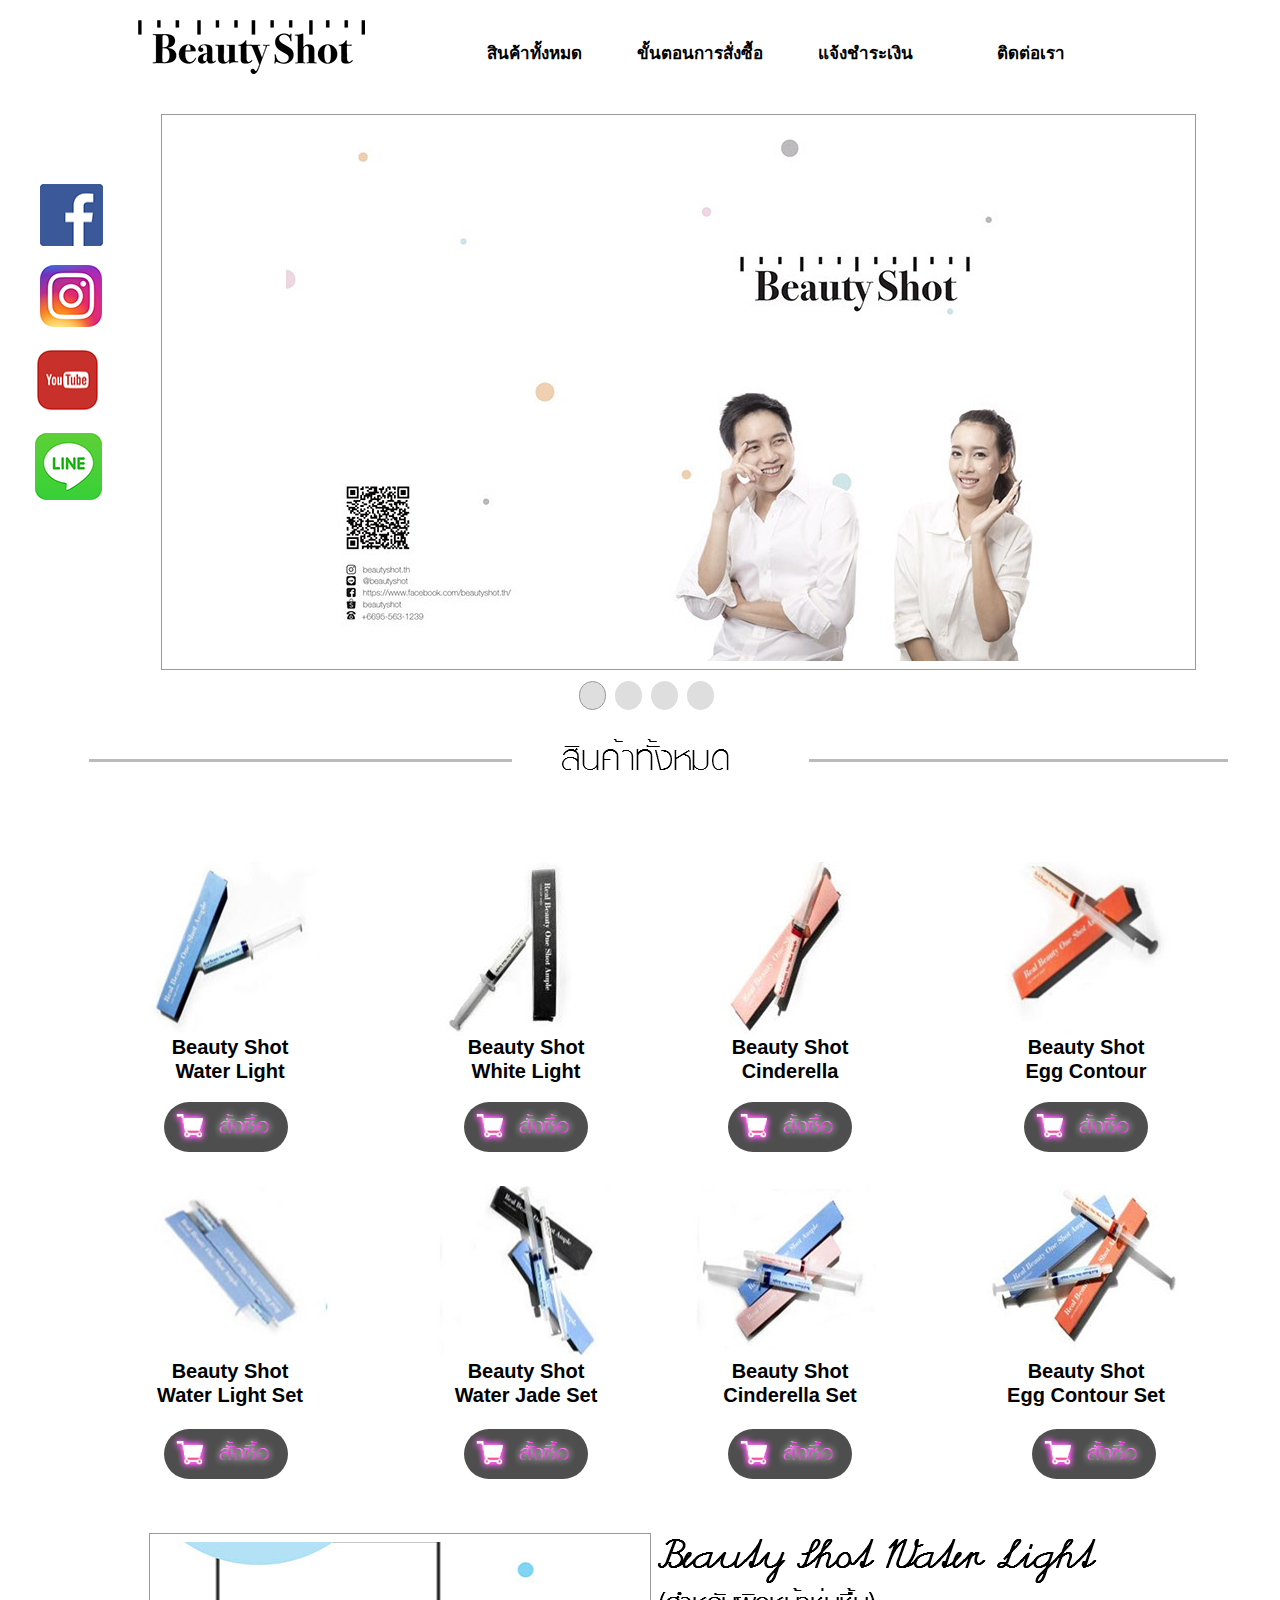
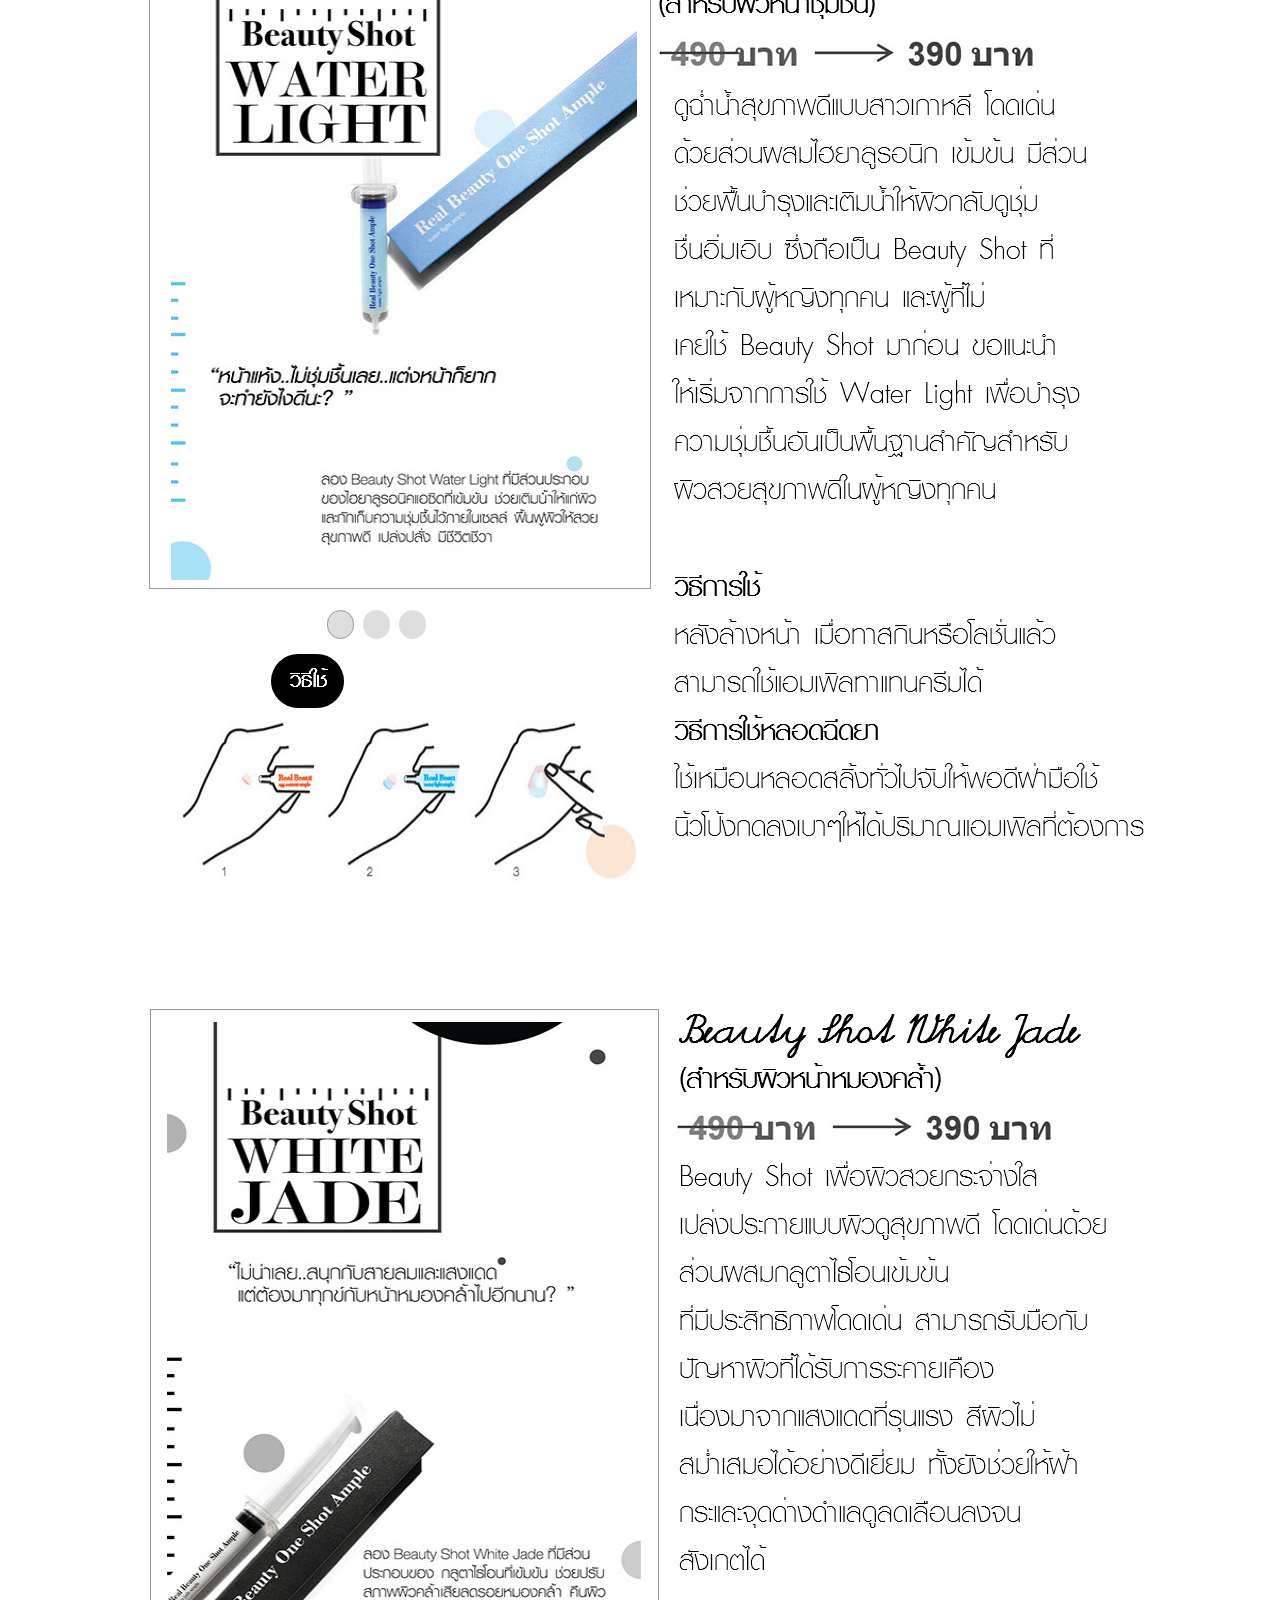
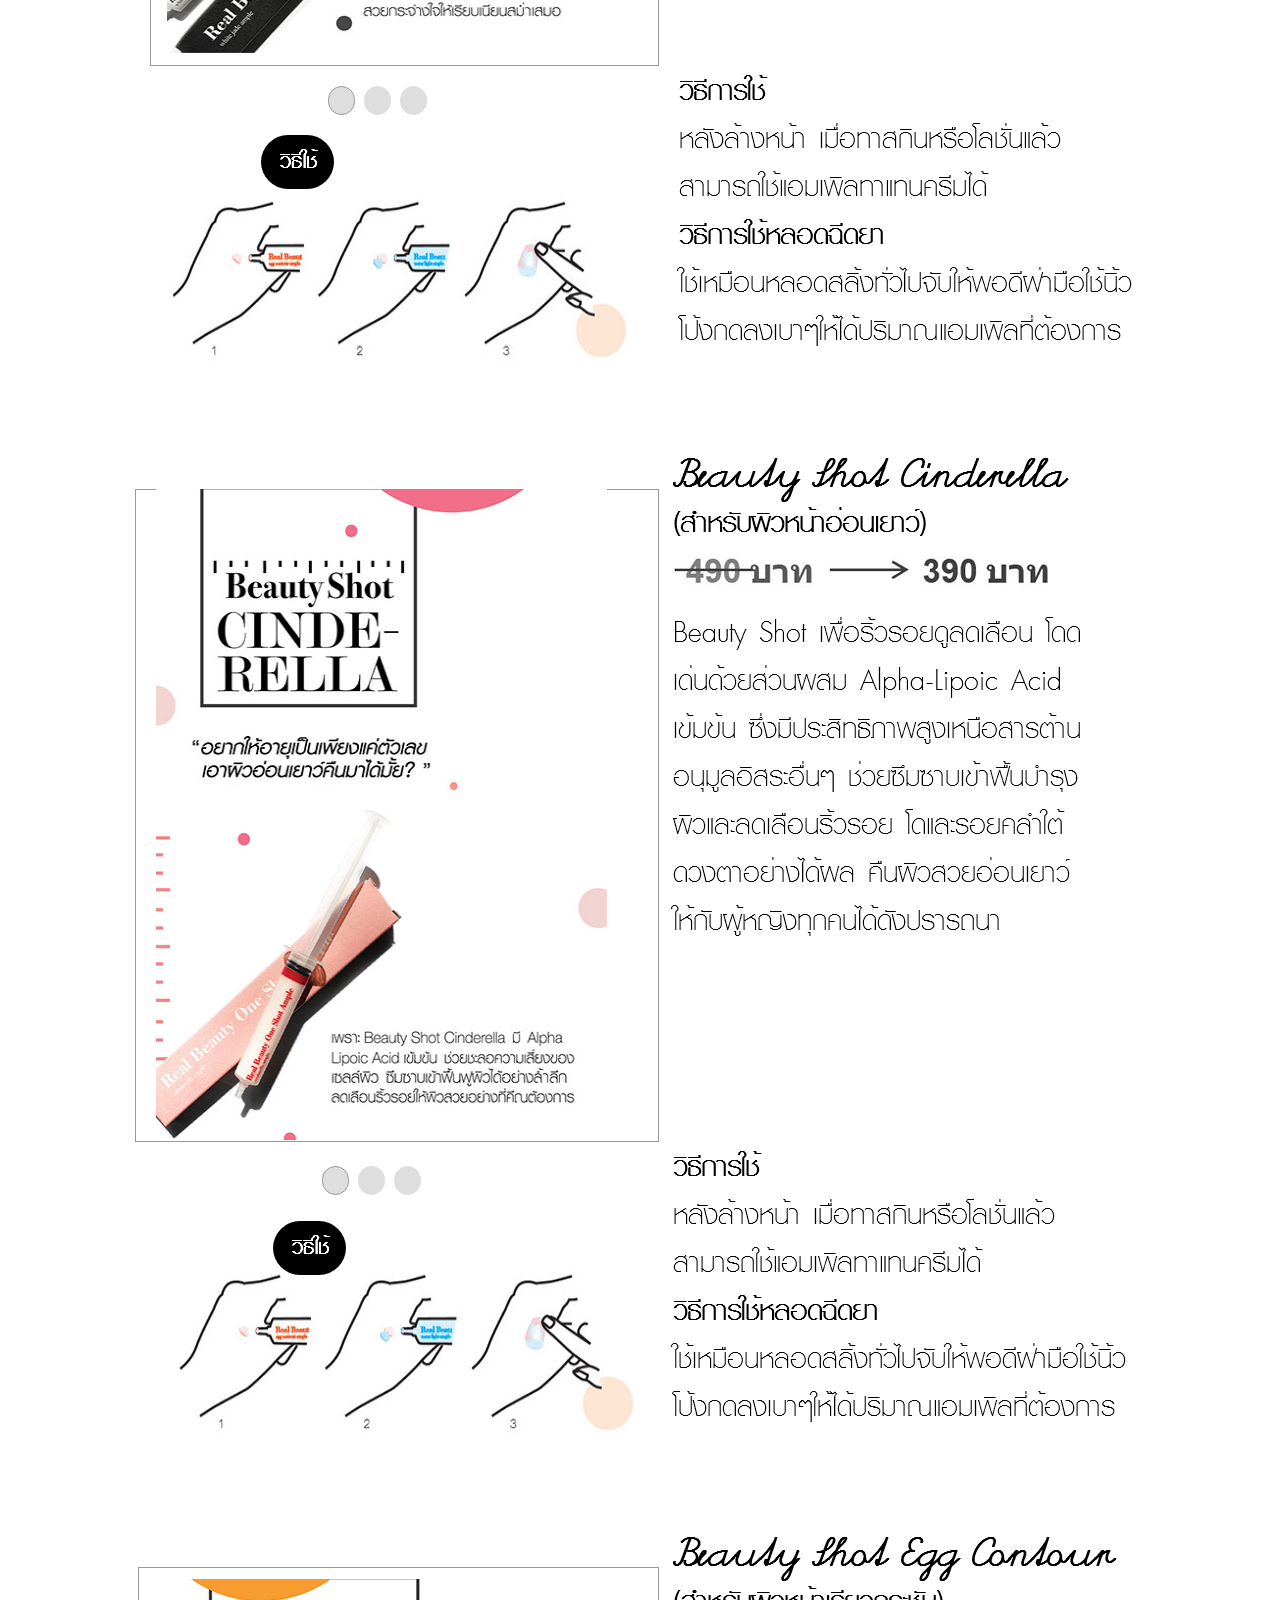
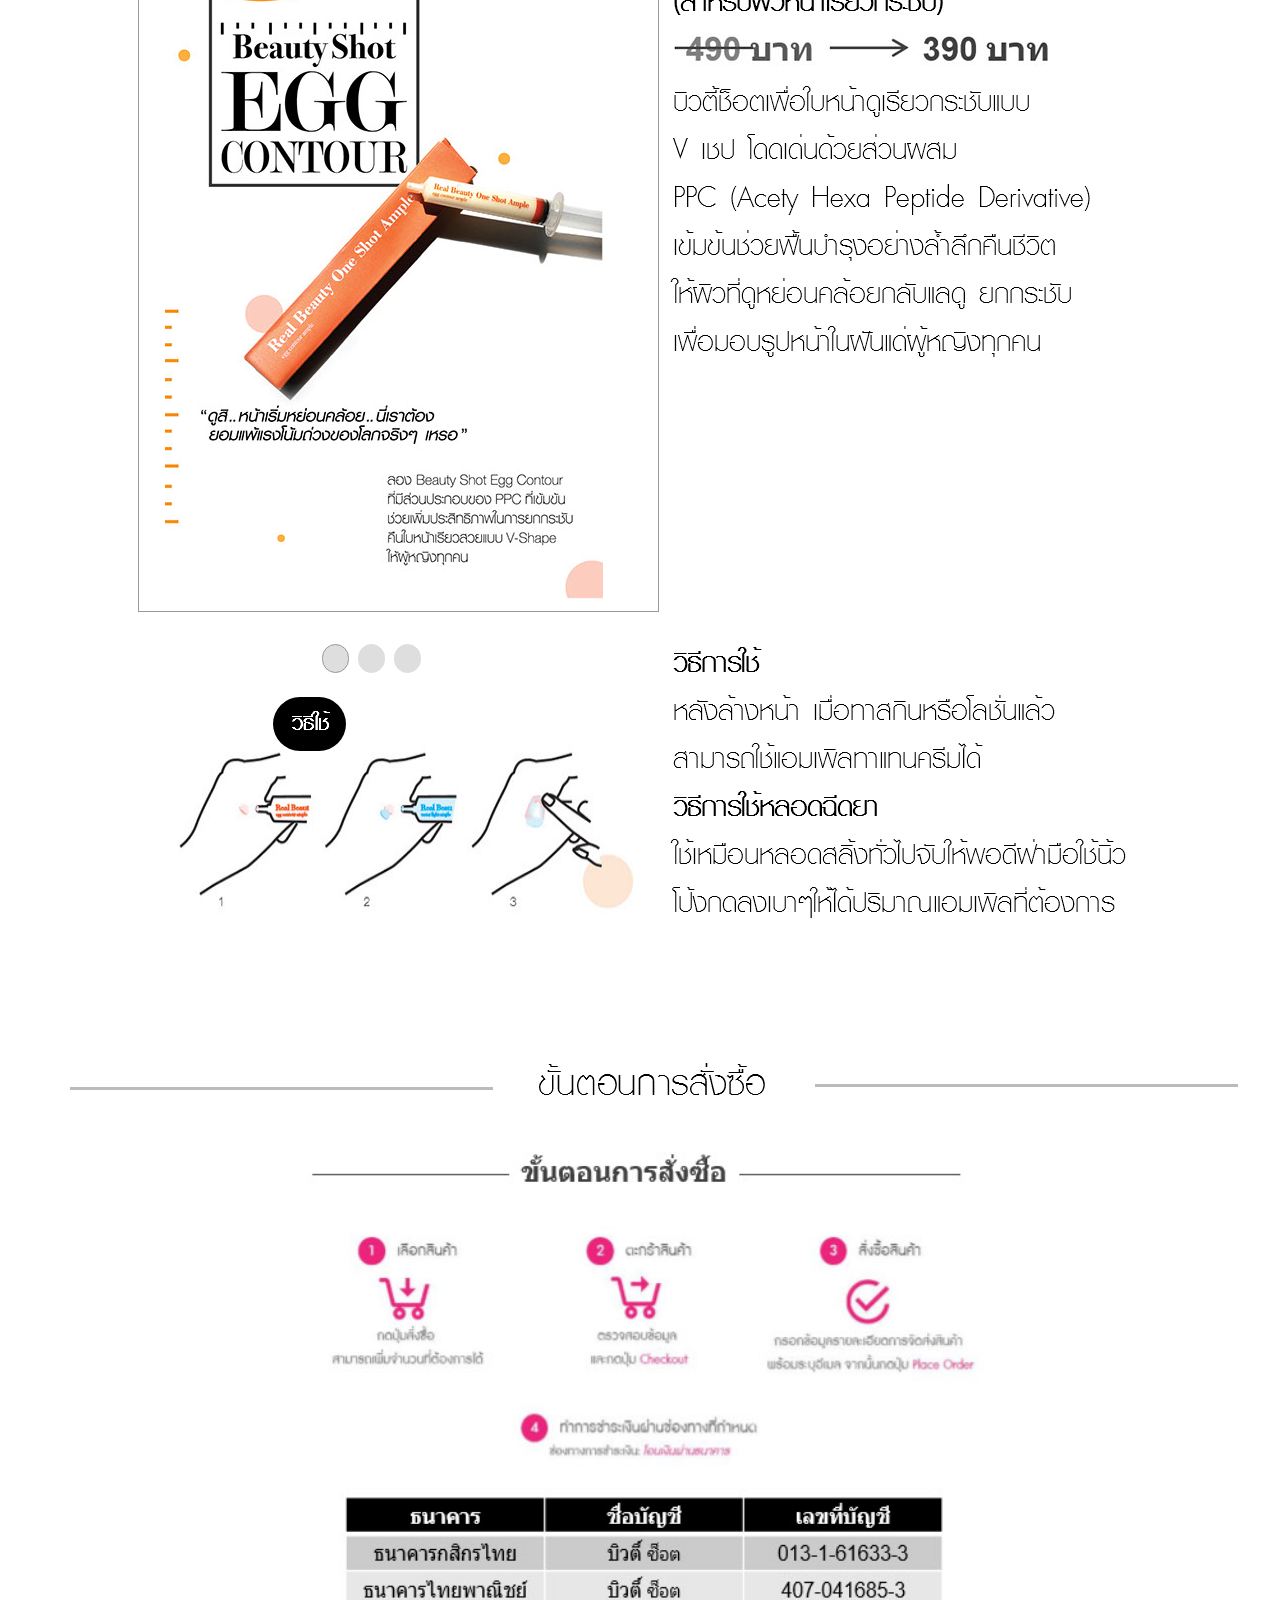
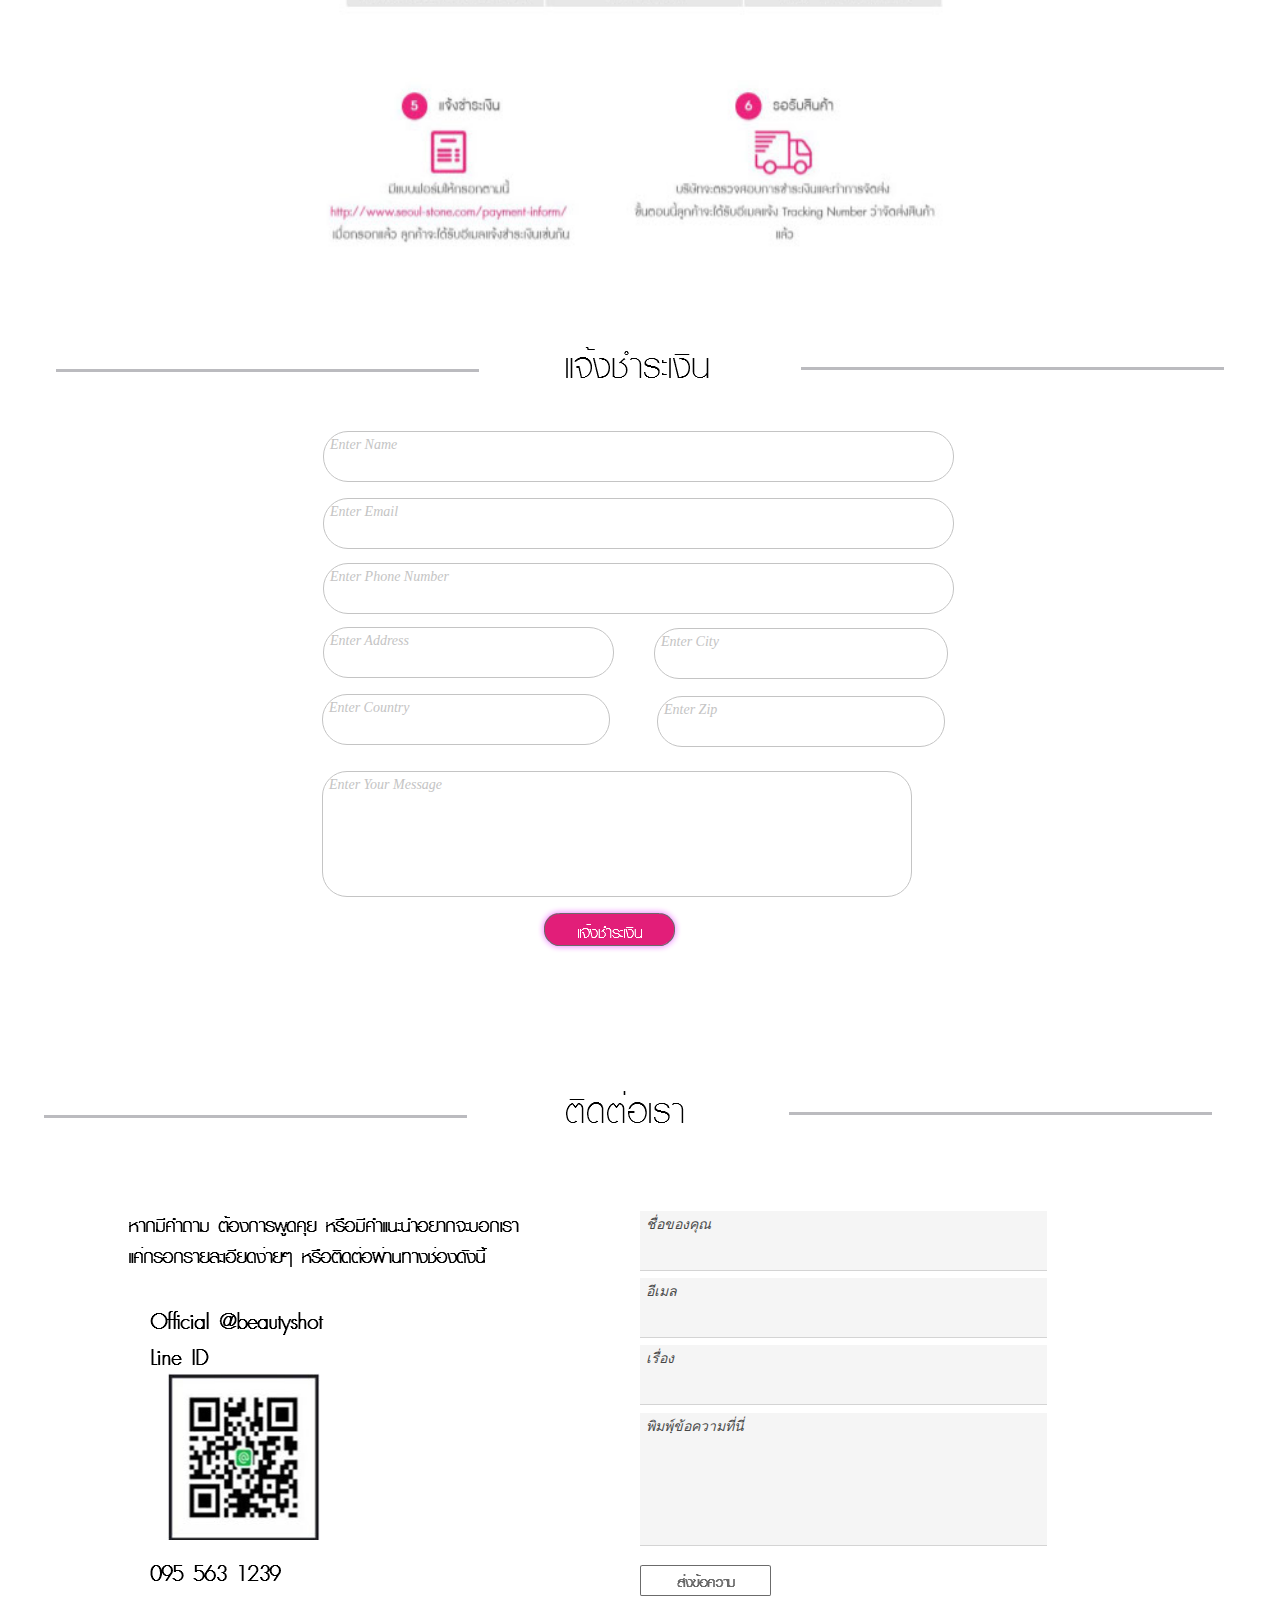
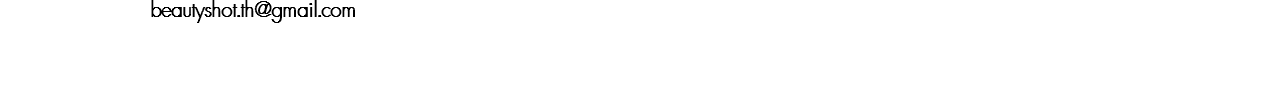
==== commit 9070e65f: "v2" ====
--- a/index.html
+++ b/index.html
@@ -10,324 +10,531 @@
 document.documentElement.className = document.documentElement.className.replace(/\bnojs\b/g, 'js');
 
 // Check that all required assets are uploaded and up-to-date
-if(typeof Muse == "undefined") window.Muse = {}; window.Muse.assets = {"required":["museutils.js", "museconfig.js", "jquery.watch.js", "jquery.musepolyfill.bgsize.js", "webpro.js", "musewpslideshow.js", "jquery.museoverlay.js", "touchswipe.js", "jquery.scrolleffects.js", "require.js", "index.css"], "outOfDate":[]};
+if(typeof Muse == "undefined") window.Muse = {}; window.Muse.assets = {"required":["museutils.js", "museconfig.js", "jquery.musemenu.js", "webpro.js", "musewpslideshow.js", "jquery.museoverlay.js", "touchswipe.js", "jquery.musepolyfill.bgsize.js", "jquery.watch.js", "require.js", "index.css"], "outOfDate":[]};
 </script>
   
   <title>Home</title>
   <!-- CSS -->
   <link rel="stylesheet" type="text/css" href="css/site_global.css?crc=443350757"/>
-  <link rel="stylesheet" type="text/css" href="css/index.css?crc=4230240864" id="pagesheet"/>
+  <link rel="stylesheet" type="text/css" href="css/index.css?crc=3887544257" id="pagesheet"/>
+  <!-- JS includes -->
+  <!--[if lt IE 9]>
+  <script src="scripts/html5shiv.js?crc=4241844378" type="text/javascript"></script>
+  <![endif]-->
    </head>
  <body>
 
   <div class="clearfix" id="page"><!-- column -->
    <div class="position_content" id="page_position_content">
-    <div class="browser_width colelem" id="u157-bw">
-     <div class="gradient" id="u157"><!-- group -->
-      <div class="clearfix" id="u157_align_to_page">
-       <img class="grpelem" id="u160-4" alt="Beauty Shot" width="468" height="87" src="images/u160-4.png?crc=4253293598"/><!-- rasterized frame -->
-       <a class="nonblock nontext clip_frame grpelem" id="u1308" href="https://www.facebook.com/beautyshot.th/"><!-- image --><img class="block" id="u1308_img" src="images/fb-art.png?crc=4182836009" alt="" width="70" height="69"/></a>
-      </div>
-     </div>
-    </div>
-    <div class="browser_width colelem" id="u133-bw">
-     <div class="shadow" id="u133"><!-- simple frame --></div>
-    </div>
-    <div class="browser_width colelem" id="u104-bw">
-     <div class="museBGSize" id="u104"><!-- simple frame --></div>
-    </div>
-    <div class="browser_width colelem" id="u130-bw">
-     <div id="u130"><!-- simple frame --></div>
-    </div>
-    <div class="clearfix colelem" id="pu164"><!-- group -->
-     <div class="browser_width grpelem" id="u164-bw">
-      <div class="rgba-background" id="u164"><!-- simple frame --></div>
-     </div>
-     <div class="browser_width grpelem" id="u167-bw">
-      <div class="museBGSize" id="u167"><!-- group -->
-       <div class="clearfix" id="u167_align_to_page">
-        <div class="clearfix grpelem" id="pu182-3"><!-- group -->
-         <div class="shadow rgba-background clearfix grpelem" id="u182-3"><!-- content -->
-          <p>&nbsp;</p>
+    <div class="clearfix colelem" id="pu94"><!-- group -->
+     <div class="clip_frame grpelem" id="u94"><!-- image -->
+      <img class="block" id="u94_img" src="images/newlogo__.png?crc=525156008" alt="" width="227" height="54"/>
+     </div>
+     <nav class="MenuBar clearfix grpelem" id="menuu1722"><!-- horizontal box -->
+      <div class="MenuItemContainer clearfix grpelem" id="u1723"><!-- vertical box -->
+       <a class="nonblock nontext MenuItem MenuItemWithSubMenu anim_swing shadow clearfix colelem" id="u1726" href="index.html#product"><!-- horizontal box --><div class="MenuItemLabel NoWrap clearfix grpelem" id="u1727-4"><!-- content --><p>สินค้าทั้งหมด</p></div></a>
+      </div>
+      <div class="MenuItemContainer clearfix grpelem" id="u1767"><!-- vertical box -->
+       <a class="nonblock nontext MenuItem MenuItemWithSubMenu anim_swing shadow clearfix colelem" id="u1768" href="index.html#how-to"><!-- horizontal box --><div class="MenuItemLabel NoWrap clearfix grpelem" id="u1770-4"><!-- content --><p>ขั้นตอนการสั่งซื้อ</p></div></a>
+      </div>
+      <div class="MenuItemContainer clearfix grpelem" id="u1796"><!-- vertical box -->
+       <a class="nonblock nontext MenuItem MenuItemWithSubMenu anim_swing shadow clearfix colelem" id="u1797" href="index.html#pay"><!-- horizontal box --><div class="MenuItemLabel NoWrap clearfix grpelem" id="u1798-4"><!-- content --><p>แจ้งชำระเงิน</p></div></a>
+      </div>
+      <div class="MenuItemContainer clearfix grpelem" id="u1824"><!-- vertical box -->
+       <a class="nonblock nontext MenuItem MenuItemWithSubMenu anim_swing shadow clearfix colelem" id="u1825" href="index.html#contract"><!-- horizontal box --><div class="MenuItemLabel NoWrap clearfix grpelem" id="u1827-4"><!-- content --><p>ติดต่อเรา</p></div></a>
+      </div>
+     </nav>
+    </div>
+    <div class="PamphletWidget clearfix colelem" id="pamphletu111"><!-- none box -->
+     <div class="ThumbGroup clearfix grpelem" id="u120"><!-- none box -->
+      <div class="popup_anchor" id="u122popup">
+       <div class="Thumb popup_element rounded-corners" id="u122"><!-- simple frame --></div>
+      </div>
+      <div class="popup_anchor" id="u157popup">
+       <div class="Thumb popup_element rounded-corners" id="u157"><!-- simple frame --></div>
+      </div>
+      <div class="popup_anchor" id="u166popup">
+       <div class="Thumb popup_element rounded-corners" id="u166"><!-- simple frame --></div>
+      </div>
+      <div class="popup_anchor" id="u174popup">
+       <div class="Thumb popup_element rounded-corners" id="u174"><!-- simple frame --></div>
+      </div>
+     </div>
+     <div class="popup_anchor" id="u112popup">
+      <div class="ContainerGroup clearfix" id="u112"><!-- stack box -->
+       <div class="Container clearfix grpelem" id="u115"><!-- group -->
+        <div class="clip_frame grpelem" id="u597"><!-- image -->
+         <img class="block" id="u597_img" src="images/25591206_2812.jpg?crc=178216034" alt="" width="761" height="538"/>
+        </div>
+       </div>
+       <div class="Container invi clearfix grpelem" id="u162"><!-- group -->
+        <div class="clip_frame grpelem" id="u567"><!-- image -->
+         <img class="block" id="u567_img" src="images/15271904_1183311181761239_5417883285947897405_o.jpg?crc=80529920" alt="" width="995" height="434"/>
+        </div>
+       </div>
+       <div class="Container invi clearfix grpelem" id="u170"><!-- group -->
+        <div class="clip_frame grpelem" id="u577"><!-- image -->
+         <img class="block" id="u577_img" src="images/25591206_3511.jpg?crc=504524675" alt="" width="906" height="531"/>
+        </div>
+       </div>
+       <div class="Container invi clearfix grpelem" id="u178"><!-- group -->
+        <div class="clip_frame grpelem" id="u587"><!-- image -->
+         <img class="block" id="u587_img" src="images/25591206_6130.jpg?crc=451911978" alt="" width="790" height="528"/>
+        </div>
+       </div>
+      </div>
+     </div>
+    </div>
+    <div class="clip_frame pinned-colelem" id="u1112"><!-- image -->
+     <img class="block" id="u1112_img" src="images/fb-art.png?crc=4102418069" alt="" width="63" height="62"/>
+    </div>
+    <div class="clip_frame pinned-colelem" id="u1140"><!-- image -->
+     <img class="block" id="u1140_img" src="images/instagram-v051916_200.png?crc=178766327" alt="" width="62" height="62"/>
+    </div>
+    <div class="clip_frame pinned-colelem" id="u1150"><!-- image -->
+     <img class="block" id="u1150_img" src="images/metroui-youtube-icon.png?crc=248800213" alt="" width="69" height="68"/>
+    </div>
+    <div class="clip_frame pinned-colelem" id="u1160"><!-- image -->
+     <img class="block" id="u1160_img" src="images/line_logo.png?crc=4177438511" alt="" width="67" height="67"/>
+    </div>
+    <div class="clearfix colelem" id="pu182"><!-- group -->
+     <div class="grpelem" id="u182"><!-- simple frame --></div>
+     <img class="grpelem" id="u190-4" alt="สินค้าทั้งหมด" width="254" height="60" src="images/u190-4.png?crc=500458748"/><!-- rasterized frame -->
+     <div class="grpelem" id="u186"><!-- simple frame --></div>
+    </div>
+    <a class="anchor_item colelem" id="product"></a>
+    <div class="clearfix colelem" id="pu789"><!-- group -->
+     <div class="clearfix grpelem" id="u789"><!-- column -->
+      <div class="position_content" id="u789_position_content">
+       <div class="museBGSize colelem" id="u1515"><!-- simple frame --></div>
+       <div class="clearfix colelem" id="u813-6"><!-- content -->
+        <p>Beauty Shot</p>
+        <p>Water Light</p>
+       </div>
+      </div>
+     </div>
+     <div class="clearfix grpelem" id="u792"><!-- column -->
+      <div class="museBGSize colelem" id="u1518"><!-- simple frame --></div>
+      <div class="clearfix colelem" id="u817-6"><!-- content -->
+       <p>Beauty Shot</p>
+       <p>White Light</p>
+      </div>
+     </div>
+     <div class="clearfix grpelem" id="u795"><!-- column -->
+      <div class="position_content" id="u795_position_content">
+       <div class="museBGSize colelem" id="u1527"><!-- simple frame --></div>
+       <div class="clearfix colelem" id="u820-6"><!-- content -->
+        <p>Beauty Shot</p>
+        <p>Cinderella</p>
+       </div>
+      </div>
+     </div>
+     <div class="clearfix grpelem" id="u796"><!-- column -->
+      <div class="museBGSize colelem" id="u1528"><!-- simple frame --></div>
+      <div class="clearfix colelem" id="u832-6"><!-- content -->
+       <p>Beauty Shot</p>
+       <p>Egg Contour</p>
+      </div>
+     </div>
+    </div>
+    <div class="clearfix colelem" id="pbuttonu838"><!-- group -->
+     <div class="Button clearfix grpelem" id="buttonu838"><!-- container box -->
+      <img class="grpelem" id="u839" alt="สั้งซื้อ" src="images/blank.gif?crc=4208392903"/><!-- state-based BG images -->
+      <img class="grpelem" id="u937" alt="" width="51" height="47" src="images/pcc-u937.png?crc=3855016346"/><!-- rasterized frame -->
+     </div>
+     <div class="Button clearfix grpelem" id="buttonu1025"><!-- container box -->
+      <img class="grpelem" id="u1028" alt="สั้งซื้อ" src="images/blank.gif?crc=4208392903"/><!-- state-based BG images -->
+      <img class="grpelem" id="u1026" alt="" width="51" height="47" src="images/pcc-u1026.png?crc=3855016346"/><!-- rasterized frame -->
+     </div>
+     <div class="Button clearfix grpelem" id="buttonu986"><!-- container box -->
+      <img class="grpelem" id="u989" alt="สั้งซื้อ" src="images/blank.gif?crc=4208392903"/><!-- state-based BG images -->
+      <img class="grpelem" id="u987" alt="" width="51" height="47" src="images/pcc-u987.png?crc=3855016346"/><!-- rasterized frame -->
+     </div>
+     <div class="Button clearfix grpelem" id="buttonu960"><!-- container box -->
+      <img class="grpelem" id="u963" alt="สั้งซื้อ" src="images/blank.gif?crc=4208392903"/><!-- state-based BG images -->
+      <img class="grpelem" id="u961" alt="" width="51" height="47" src="images/pcc-u961.png?crc=3855016346"/><!-- rasterized frame -->
+     </div>
+    </div>
+    <div class="clearfix colelem" id="pu801"><!-- group -->
+     <div class="clearfix grpelem" id="u801"><!-- column -->
+      <div class="position_content" id="u801_position_content">
+       <div class="museBGSize colelem" id="u1521"><!-- simple frame --></div>
+       <div class="clearfix colelem" id="u826-6"><!-- content -->
+        <p>Beauty Shot</p>
+        <p>Water Light Set</p>
+       </div>
+      </div>
+     </div>
+     <div class="clearfix grpelem" id="u802"><!-- column -->
+      <div class="museBGSize colelem" id="u1522"><!-- simple frame --></div>
+      <div class="clearfix colelem" id="u823-6"><!-- content -->
+       <p>Beauty Shot</p>
+       <p>Water Jade Set</p>
+      </div>
+     </div>
+     <div class="clearfix grpelem" id="u803"><!-- column -->
+      <div class="position_content" id="u803_position_content">
+       <div class="museBGSize colelem" id="u1533"><!-- simple frame --></div>
+       <div class="clearfix colelem" id="u829-6"><!-- content -->
+        <p>Beauty Shot</p>
+        <p>Cinderella Set</p>
+       </div>
+      </div>
+     </div>
+     <div class="clearfix grpelem" id="u804"><!-- column -->
+      <div class="museBGSize colelem" id="u1534"><!-- simple frame --></div>
+      <div class="clearfix colelem" id="u833-6"><!-- content -->
+       <p>Beauty Shot</p>
+       <p>Egg Contour Set</p>
+      </div>
+     </div>
+    </div>
+    <div class="clearfix colelem" id="pbuttonu1012"><!-- group -->
+     <div class="Button clearfix grpelem" id="buttonu1012"><!-- container box -->
+      <img class="grpelem" id="u1015" alt="สั้งซื้อ" src="images/blank.gif?crc=4208392903"/><!-- state-based BG images -->
+      <img class="grpelem" id="u1013" alt="" width="51" height="47" src="images/pcc-u1013.png?crc=3855016346"/><!-- rasterized frame -->
+     </div>
+     <div class="Button clearfix grpelem" id="buttonu999"><!-- container box -->
+      <img class="grpelem" id="u1002" alt="สั้งซื้อ" src="images/blank.gif?crc=4208392903"/><!-- state-based BG images -->
+      <img class="grpelem" id="u1000" alt="" width="51" height="47" src="images/pcc-u1000.png?crc=3855016346"/><!-- rasterized frame -->
+     </div>
+     <div class="Button clearfix grpelem" id="buttonu973"><!-- container box -->
+      <img class="grpelem" id="u976" alt="สั้งซื้อ" src="images/blank.gif?crc=4208392903"/><!-- state-based BG images -->
+      <img class="grpelem" id="u974" alt="" width="51" height="47" src="images/pcc-u974.png?crc=3855016346"/><!-- rasterized frame -->
+     </div>
+     <div class="Button clearfix grpelem" id="buttonu947"><!-- container box -->
+      <img class="grpelem" id="u950" alt="สั้งซื้อ" src="images/blank.gif?crc=4208392903"/><!-- state-based BG images -->
+      <img class="grpelem" id="u948" alt="" width="51" height="47" src="images/pcc-u948.png?crc=3855016346"/><!-- rasterized frame -->
+     </div>
+    </div>
+    <div class="PamphletWidget clearfix colelem" id="pamphletu194"><!-- none box -->
+     <div class="ThumbGroup clearfix grpelem" id="u202"><!-- none box -->
+      <div class="popup_anchor" id="u205popup">
+       <div class="Thumb popup_element rounded-corners" id="u205"><!-- simple frame --></div>
+      </div>
+      <div class="popup_anchor" id="u206popup">
+       <div class="Thumb popup_element rounded-corners" id="u206"><!-- simple frame --></div>
+      </div>
+      <div class="popup_anchor" id="u203popup">
+       <div class="Thumb popup_element rounded-corners" id="u203"><!-- simple frame --></div>
+      </div>
+     </div>
+     <div class="popup_anchor" id="u197popup">
+      <div class="ContainerGroup clearfix" id="u197"><!-- stack box -->
+       <div class="Container clearfix grpelem" id="u199"><!-- group -->
+        <div class="clip_frame grpelem" id="u748"><!-- image -->
+         <img class="block" id="u748_img" src="images/1-03.jpg?crc=4169428008" alt="" width="466" height="638"/>
+        </div>
+       </div>
+       <div class="Container invi clearfix grpelem" id="u198"><!-- group -->
+        <div class="clip_frame grpelem" id="u758"><!-- image -->
+         <img class="block" id="u758_img" src="images/25591206_4692.jpg?crc=53972259" alt="" width="456" height="595"/>
+        </div>
+       </div>
+       <div class="Container invi clearfix grpelem" id="u200"><!-- group -->
+        <div class="clip_frame grpelem" id="u768"><!-- image -->
+         <img class="block" id="u768_img" src="images/32.jpg?crc=3764616311" alt="" width="484" height="605"/>
+        </div>
+       </div>
+      </div>
+     </div>
+    </div>
+    <div class="clearfix colelem" id="pu248-8"><!-- group -->
+     <img class="grpelem" id="u248-8" alt="Beauty Shot Water Light (สำหรับผิวหน้าชุ่มชื้น) " width="596" height="192" src="images/u248-8.png?crc=3837920338"/><!-- rasterized frame -->
+     <img class="grpelem" id="u251-20" alt="ดูฉ่ำน้ำสุขภาพดีแบบสาวเกาหลี โดดเด่น ด้วยส่วนผสมไฮยาลูรอนิก เข้มข้น มีส่วน ช่วยฟื้นบำรุงและเติมน้ำให้ผิวกลับดูชุ่ม ชื่นอิ่มเอิบ ซึ่งถือเป็น Beauty Shot ที่ เหมาะกับผู้หญิงทุกคน และผู้ที่ไม่ เคยใช้ Beauty Shot มาก่อน ขอแนะนำ ให้เริ่มจากการใช้ Water Light เพื่อบำรุง ความชุ่มชื้นอันเป็นพื้นฐานสำคัญสำหรับ ผิวสวยสุขภาพดีในผู้หญิงทุกคน" width="485" height="448" src="images/u251-20.png?crc=3867356094"/><!-- rasterized frame -->
+     <div class="clip_frame grpelem" id="u1666"><!-- image -->
+      <img class="block" id="u1666_img" src="images/price.jpg?crc=196970309" alt="" width="379" height="43"/>
+     </div>
+    </div>
+    <div class="clearfix colelem" id="pu254-16"><!-- group -->
+     <img class="grpelem" id="u254-16" alt="วิธีการใช้ หลังล้างหน้า เมื่อทาสกินหรือโลชั่นแล้ว สามารถใช้แอมเพิลทาแทนครีมได้ วิธีการใช้หลอดฉีดยา ใช้เหมือนหลอดสลิ้งทั่วไปจับให้พอดีฝ่ามือใช้ นิ้วโป้งกดลงเบาๆให้ได้ปริมาณแอมเพิลที่ต้องการ " width="485" height="336" src="images/u254-16.png?crc=56043128"/><!-- rasterized frame -->
+     <div class="clip_frame grpelem" id="u265"><!-- image -->
+      <img class="block" id="u265_img" src="images/howto.jpg?crc=438447307" alt="" width="533" height="209"/>
+     </div>
+     <div class="Button rounded-corners clearfix grpelem" id="buttonu334"><!-- container box -->
+      <img class="grpelem" id="u336" alt="วิธีใช้" src="images/blank.gif?crc=4208392903"/><!-- state-based BG images -->
+     </div>
+    </div>
+    <div class="PamphletWidget clearfix colelem" id="pamphletu407"><!-- none box -->
+     <div class="ThumbGroup clearfix grpelem" id="u416"><!-- none box -->
+      <div class="popup_anchor" id="u418popup">
+       <div class="Thumb popup_element rounded-corners" id="u418"><!-- simple frame --></div>
+      </div>
+      <div class="popup_anchor" id="u419popup">
+       <div class="Thumb popup_element rounded-corners" id="u419"><!-- simple frame --></div>
+      </div>
+      <div class="popup_anchor" id="u417popup">
+       <div class="Thumb popup_element rounded-corners" id="u417"><!-- simple frame --></div>
+      </div>
+     </div>
+     <div class="popup_anchor" id="u412popup">
+      <div class="ContainerGroup clearfix" id="u412"><!-- stack box -->
+       <div class="Container clearfix grpelem" id="u414"><!-- group -->
+        <div class="clip_frame grpelem" id="u844"><!-- image -->
+         <img class="block" id="u844_img" src="images/1-04.jpg?crc=4154798403" alt="" width="474" height="631"/>
+        </div>
+       </div>
+       <div class="Container invi clearfix grpelem" id="u413"><!-- group -->
+        <div class="clip_frame grpelem" id="u854"><!-- image -->
+         <img class="block" id="u854_img" src="images/25591206_451.jpg?crc=4148736041" alt="" width="461" height="612"/>
+        </div>
+       </div>
+       <div class="Container invi clearfix grpelem" id="u415"><!-- group -->
+        <div class="clip_frame grpelem" id="u864"><!-- image -->
+         <img class="block" id="u864_img" src="images/42.jpg?crc=3945278929" alt="" width="475" height="587"/>
+        </div>
+       </div>
+      </div>
+     </div>
+    </div>
+    <div class="clearfix colelem" id="pu465-6"><!-- group -->
+     <img class="grpelem" id="u465-6" alt="Beauty Shot White Jade (สำหรับผิวหน้าหมองคล้ำ)" width="482" height="107" src="images/u465-6.png?crc=264225603"/><!-- rasterized frame -->
+     <div class="clip_frame grpelem" id="u1676"><!-- image -->
+      <img class="block" id="u1676_img" src="images/price.jpg?crc=196970309" alt="" width="379" height="43"/>
+     </div>
+    </div>
+    <img class="colelem" id="u422-16" alt="Beauty Shot เพื่อผิวสวยกระจ่างใส เปล่งประกายแบบผิวดูสุขภาพดี โดดเด่นด้วย ส่วนผสมกลูตาไธโอนเข้มข้น ที่มีประสิทธิภาพโดดเด่น สามารถรับมือกับ ปัญหาผิวที่ได้รับการระคายเคือง เนื่องมาจากแสงแดดที่รุนแรง สีผิวไม่ สม่ำเสมอได้อย่างดีเยี่ยม ทั้งยังช่วยให้ฝ้า กระและจุดด่างดำแลดูลดเลือนลงจน สังเกตได้" width="482" height="473" src="images/u422-16.png?crc=26875473"/><!-- rasterized frame -->
+    <div class="clearfix colelem" id="pu423-17"><!-- group -->
+     <img class="grpelem" id="u423-17" alt="วิธีการใช้ หลังล้างหน้า เมื่อทาสกินหรือโลชั่นแล้ว สามารถใช้แอมเพิลทาแทนครีมได้ วิธีการใช้หลอดฉีดยา ใช้เหมือนหลอดสลิ้งทั่วไปจับให้พอดีฝ่ามือใช้นิ้ว โป้งกดลงเบาๆให้ได้ปริมาณแอมเพิลที่ต้องการ " width="485" height="353" src="images/u423-17.png?crc=4007642986"/><!-- rasterized frame -->
+     <div class="clip_frame grpelem" id="u424"><!-- image -->
+      <img class="block" id="u424_img" src="images/howto.jpg?crc=438447307" alt="" width="533" height="209"/>
+     </div>
+     <div class="Button rounded-corners clearfix grpelem" id="buttonu529"><!-- container box -->
+      <img class="grpelem" id="u530" alt="วิธีใช้" src="images/blank.gif?crc=4208392903"/><!-- state-based BG images -->
+     </div>
+    </div>
+    <div class="clearfix colelem" id="ppamphletu468"><!-- group -->
+     <div class="PamphletWidget clearfix grpelem" id="pamphletu468"><!-- none box -->
+      <div class="ThumbGroup clearfix grpelem" id="u475"><!-- none box -->
+       <div class="popup_anchor" id="u476popup">
+        <div class="Thumb popup_element rounded-corners" id="u476"><!-- simple frame --></div>
+       </div>
+       <div class="popup_anchor" id="u477popup">
+        <div class="Thumb popup_element rounded-corners" id="u477"><!-- simple frame --></div>
+       </div>
+       <div class="popup_anchor" id="u478popup">
+        <div class="Thumb popup_element rounded-corners" id="u478"><!-- simple frame --></div>
+       </div>
+      </div>
+      <div class="popup_anchor" id="u471popup">
+       <div class="ContainerGroup clearfix" id="u471"><!-- stack box -->
+        <div class="Container clearfix grpelem" id="u473"><!-- group -->
+         <div class="clip_frame grpelem" id="u877"><!-- image -->
+          <img class="block" id="u877_img" src="images/1-02.jpg?crc=4282318343" alt="" width="451" height="651"/>
          </div>
-         <div class="grpelem" id="u185"><!-- simple frame --></div>
-         <img class="grpelem" id="u202-8" alt="เคล็ดรับความงามที่รู้จักกันเฉพาะในกลุ่ม สาวสวยและดารานักแสดง ชื่อดังแห่งกังนับเกาหลี" width="337" height="255" src="images/u202-8.png?crc=246936467"/><!-- rasterized frame -->
-         <img class="grpelem" id="u1299-4" alt="Beauty" width="466" height="96" src="images/u1299-4.png?crc=3998636676"/><!-- rasterized frame -->
-        </div>
-        <div class="grpelem" id="u447"><!-- rasterized frame --></div>
-       </div>
-      </div>
-     </div>
-     <div class="browser_width grpelem" id="u228-bw">
-      <div id="u228"><!-- simple frame --></div>
-     </div>
-    </div>
-    <img class="colelem" id="u231-4" alt="Gallery" width="323" height="76" src="images/u231-4.png?crc=145394752"/><!-- rasterized frame -->
-    <div class="PamphletWidget clearfix widget_invisible colelem" id="pamphletu306"><!-- none box -->
-     <div class="ThumbGroup clearfix grpelem" id="u313"><!-- none box -->
-      <div class="popup_anchor" id="u316popup">
-       <div class="Thumb popup_element museBGSize" id="u316"><!-- simple frame --></div>
-      </div>
-      <div class="popup_anchor" id="u314popup">
-       <div class="Thumb popup_element museBGSize" id="u314"><!-- simple frame --></div>
-      </div>
-      <div class="popup_anchor" id="u315popup">
-       <div class="Thumb popup_element museBGSize" id="u315"><!-- simple frame --></div>
-      </div>
-      <div class="popup_anchor" id="u367popup">
-       <div class="Thumb popup_element museBGSize" id="u367"><!-- simple frame --></div>
-      </div>
-     </div>
-     <div class="popup_anchor" id="u317popup">
-      <div class="ContainerGroup rgba-background clearfix" id="u317"><!-- stack box -->
-       <div class="Container museBGSize grpelem" id="u318"><!-- simple frame --></div>
-       <div class="Container invi museBGSize grpelem" id="u322"><!-- simple frame --></div>
-       <div class="Container invi museBGSize grpelem" id="u320"><!-- simple frame --></div>
-       <div class="Container invi museBGSize grpelem" id="u372"><!-- simple frame --></div>
-      </div>
-     </div>
-     <div class="popup_anchor" id="u307popup">
-      <div class="PamphletPrevButton PamphletLightboxPart popup_element clearfix" id="u307"><!-- group -->
-       <div class="clearfix grpelem" id="u308-4"><!-- content -->
-        <p id="u308-2"><span id="u308">&lt;</span></p>
-       </div>
-      </div>
-     </div>
-     <div class="popup_anchor" id="u309popup">
-      <div class="PamphletNextButton PamphletLightboxPart popup_element clearfix" id="u309"><!-- group -->
-       <div class="clearfix grpelem" id="u310-4"><!-- content -->
-        <p id="u310-2"><span id="u310">&gt;</span></p>
-       </div>
-      </div>
-     </div>
-     <div class="popup_anchor" id="u311popup">
-      <div class="PamphletCloseButton PamphletLightboxPart popup_element clearfix" id="u311"><!-- group -->
-       <div class="clearfix grpelem" id="u312-4"><!-- content -->
-        <p>x</p>
-       </div>
-      </div>
-     </div>
-    </div>
-    <div class="gradient colelem" id="u497"><!-- simple frame --></div>
-    <div class="clip_frame colelem" id="u487"><!-- image -->
-     <img class="block" id="u487_img" src="images/15107456_1175713022521055_2689739755873301749_n.jpg?crc=3852350123" alt="" width="1020" height="721"/>
-    </div>
-    <div class="clip_frame colelem" id="u509"><!-- image -->
-     <img class="block" id="u509_img" src="images/14702324_1133667370058954_6337336264774856243_n.jpg?crc=161884951" alt="" width="1049" height="1049"/>
-    </div>
-    <div class="gradient colelem" id="u500"><!-- simple frame --></div>
-    <div class="browser_width colelem" id="u968-bw">
-     <div id="u968"><!-- simple frame --></div>
-    </div>
-    <div class="browser_width colelem" id="u969-bw">
-     <div class="museBGSize" id="u969"><!-- group -->
-      <div class="clearfix" id="u969_align_to_page">
-       <img class="grpelem" id="u993-4" alt="OurProducts" width="448" height="84" src="images/u993-4.png?crc=3836534437"/><!-- rasterized frame -->
-      </div>
-     </div>
-    </div>
-    <div class="browser_width colelem" id="u970-bw">
-     <div id="u970"><!-- simple frame --></div>
-    </div>
-    <div class="PamphletWidget clearfix widget_invisible colelem" id="pamphletu996"><!-- none box -->
-     <div class="ThumbGroup clearfix grpelem" id="u1003"><!-- none box -->
-      <div class="popup_anchor" id="u1006popup">
-       <div class="Thumb popup_element museBGSize" id="u1006"><!-- simple frame --></div>
-      </div>
-      <div class="popup_anchor" id="u1050popup">
-       <div class="Thumb popup_element museBGSize" id="u1050"><!-- simple frame --></div>
-      </div>
-      <div class="popup_anchor" id="u1059popup">
-       <div class="Thumb popup_element museBGSize" id="u1059"><!-- simple frame --></div>
-      </div>
-      <div class="popup_anchor" id="u1067popup">
-       <div class="Thumb popup_element museBGSize" id="u1067"><!-- simple frame --></div>
-      </div>
-     </div>
-     <div class="popup_anchor" id="u1007popup">
-      <div class="ContainerGroup rgba-background clearfix" id="u1007"><!-- stack box -->
-       <div class="Container museBGSize grpelem" id="u1008"><!-- simple frame --></div>
-       <div class="Container invi museBGSize grpelem" id="u1055"><!-- simple frame --></div>
-       <div class="Container invi museBGSize grpelem" id="u1063"><!-- simple frame --></div>
-       <div class="Container invi museBGSize grpelem" id="u1071"><!-- simple frame --></div>
-      </div>
-     </div>
-     <div class="popup_anchor" id="u997popup">
-      <div class="PamphletPrevButton PamphletLightboxPart popup_element clearfix" id="u997"><!-- group -->
-       <div class="clearfix grpelem" id="u998-4"><!-- content -->
-        <p id="u998-2"><span id="u998">&lt;</span></p>
-       </div>
-      </div>
-     </div>
-     <div class="popup_anchor" id="u999popup">
-      <div class="PamphletNextButton PamphletLightboxPart popup_element clearfix" id="u999"><!-- group -->
-       <div class="clearfix grpelem" id="u1000-4"><!-- content -->
-        <p id="u1000-2"><span id="u1000">&gt;</span></p>
-       </div>
-      </div>
-     </div>
-     <div class="popup_anchor" id="u1001popup">
-      <div class="PamphletCloseButton PamphletLightboxPart popup_element clearfix" id="u1001"><!-- group -->
-       <div class="clearfix grpelem" id="u1002-4"><!-- content -->
-        <p>x</p>
-       </div>
-      </div>
-     </div>
-    </div>
-    <div class="clearfix colelem" id="pu1123-11"><!-- group -->
-     <div class="clearfix grpelem" id="u1123-11"><!-- content -->
-      <p id="u1123-2"><span id="u1123">รายละเอียดสินค้า</span></p>
-      <p id="u1123-4">Beauty Shot Egg Contour (สำหรับผิวหน้าเรียวกระชับ)</p>
-      <p id="u1123-6">บิวตี้ช็อตเพื่อใบหน้าดูเรียวกระชับแบบ V เชป โดดเด่นด้วยส่วนผสม</p>
-      <p id="u1123-8">PPC (Acetyl Hexa Peptide Derivative) เข้มข้นช่วยฟื้นบำรุงอย่างล้ำลึกคืนชีวิตให้ผิวที่ดูหย่อนคล้อยกลับแลดู ยกกระชับ เพื่อมอบรูปหน้าในฝันแด่ผู้หญิงทุกคน</p>
-      <p id="u1123-9">&nbsp;</p>
-     </div>
-     <img class="grpelem" id="u1132-4" alt="490 BATH" width="376" height="102" src="images/u1132-4.png?crc=33790286"/><!-- rasterized frame -->
-    </div>
-    <div class="colelem" id="u1085"><!-- simple frame --></div>
-    <div class="clearfix colelem" id="pu1120-9"><!-- group -->
-     <div class="clearfix grpelem" id="u1120-9"><!-- content -->
-      <p id="u1120-2"><span id="u1120">รายละเอียดสินค้า</span></p>
-      <p id="u1120-4">Beauty Shot Water Light (สำหรับผิวหน้าชุ่มชื้น)</p>
-      <p id="u1120-6">ดูฉ่ำน้ำสุขภาพดีแบบสาวเกาหลี โดดเด่นด้วยส่วนผสมไฮยาลูรอนิก เข้มข้น มีส่วนช่วยฟื้นบำรุงและเติมน้ำให้ผิวกลับดูชุ่มชื่นอิ่มเอิบ ซึ่งถือเป็น Beauty Shot ที่เหมาะกับผู้หญิงทุกคน และสำหรับผู้ที่ไม่เคยใช้ Beauty Shot มาก่อน ขอแนะนำให้เริ่มจากการใช้ Water Light เพื่อบำรุง ความชุ่มชื้นอันเป็นพื้นฐานสำคัญสำหรับผิวสวยสุขภาพดีในผู้หญิงทุกคน</p>
-      <p id="u1120-7">&nbsp;</p>
-     </div>
-     <img class="grpelem" id="u1135-4" alt="490 BATH" width="376" height="102" src="images/u1135-4.png?crc=33790286"/><!-- rasterized frame -->
-    </div>
-    <div class="colelem" id="u1082"><!-- simple frame --></div>
-    <div class="clearfix colelem" id="pu1127-9"><!-- group -->
-     <div class="clearfix grpelem" id="u1127-9"><!-- content -->
-      <p id="u1127-2"><span id="u1127">รายละเอียดสินค้า</span></p>
-      <p id="u1127-4">Beauty Shot Cinderella (สำหรับผิวหน้าอ่อนเยาว์)</p>
-      <p id="u1127-6">Beauty Shot เพื่อริ้วรอยดูลดเลือน โดดเด่นด้วยส่วนผสม Alpha-Lipoic Acid เข้มข้น ซึ่งมีประสิทธิภาพสูงเหนือสารต้านอนุมูลอิสระอื่นๆ ช่วยซึมซาบเข้าฟื้นบำรุงผิวและลดเลือนริ้วรอย โดและรอยคล้ำใต้ดวงตาอย่างได้ผล คืนผิวสวยอ่อนเยาว์ให้กับผู้หญิงทุกคนได้ดังปรารถนา</p>
-      <p id="u1127-7">&nbsp;</p>
-     </div>
-     <img class="grpelem" id="u1138-4" alt="490 BATH" width="376" height="102" src="images/u1138-4.png?crc=33790286"/><!-- rasterized frame -->
-    </div>
-    <div class="colelem" id="u1075"><!-- simple frame --></div>
-    <div class="clearfix colelem" id="pu1126-9"><!-- group -->
-     <div class="clearfix grpelem" id="u1126-9"><!-- content -->
-      <p id="u1126-2"><span id="u1126">รายละเอียดสินค้า</span></p>
-      <p id="u1126-4">Beauty Shot White Jade (สำหรับผิวหน้าหมองคล้ำ)</p>
-      <p id="u1126-6">Beauty Shot เพื่อผิวสวยกระจ่างใส เปล่งประกายแบบผิวดูสุขภาพดี โดดเด่นด้วยส่วนผสมกลูตาไธโอนเข้มข้น ที่มีประสิทธิภาพโดดเด่น สามารถรับมือกับปัญหาผิวที่ได้รับการระคายเคืองเนื่องมาจากแสงแดดที่รุนแรง สีผิวไม่สม่ำเสมอได้อย่างดีเยี่ยม ทั้งยังช่วยให้ฝ้า กระและจุดด่างดำแลดูลดเลือนลงจนสังเกตได้</p>
-      <p id="u1126-7">&nbsp;</p>
-     </div>
-     <img class="grpelem" id="u1141-4" alt="490 BATH" width="376" height="102" src="images/u1141-4.png?crc=33790286"/><!-- rasterized frame -->
-    </div>
-    <div class="browser_width colelem" id="u544-bw">
-     <div id="u544"><!-- simple frame --></div>
-    </div>
-    <div class="browser_width colelem" id="u553-bw">
-     <div class="museBGSize" id="u553"><!-- group -->
-      <div class="clearfix" id="u553_align_to_page">
-       <img class="grpelem" id="u581-4" alt="OurCustomers" width="448" height="84" src="images/u581-4.png?crc=121930351"/><!-- rasterized frame -->
-      </div>
-     </div>
-    </div>
-    <div class="browser_width colelem" id="u578-bw">
-     <div id="u578"><!-- simple frame --></div>
-    </div>
-    <div class="PamphletWidget clearfix widget_invisible colelem" id="pamphletu684"><!-- none box -->
-     <div class="ThumbGroup clearfix grpelem" id="u691"><!-- none box -->
-      <div class="popup_anchor" id="u694popup">
-       <div class="Thumb popup_element museBGSize" id="u694"><!-- simple frame --></div>
-      </div>
-      <div class="popup_anchor" id="u750popup">
-       <div class="Thumb popup_element museBGSize" id="u750"><!-- simple frame --></div>
-      </div>
-      <div class="popup_anchor" id="u761popup">
-       <div class="Thumb popup_element museBGSize" id="u761"><!-- simple frame --></div>
-      </div>
-      <div class="popup_anchor" id="u769popup">
-       <div class="Thumb popup_element museBGSize" id="u769"><!-- simple frame --></div>
-      </div>
-      <div class="popup_anchor" id="u783popup">
-       <div class="Thumb popup_element museBGSize" id="u783"><!-- simple frame --></div>
-      </div>
-      <div class="popup_anchor" id="u791popup">
-       <div class="Thumb popup_element museBGSize" id="u791"><!-- simple frame --></div>
-      </div>
-      <div class="popup_anchor" id="u799popup">
-       <div class="Thumb popup_element museBGSize" id="u799"><!-- simple frame --></div>
-      </div>
-      <div class="popup_anchor" id="u807popup">
-       <div class="Thumb popup_element museBGSize" id="u807"><!-- simple frame --></div>
-      </div>
-      <div class="popup_anchor" id="u815popup">
-       <div class="Thumb popup_element museBGSize" id="u815"><!-- simple frame --></div>
-      </div>
-      <div class="popup_anchor" id="u823popup">
-       <div class="Thumb popup_element museBGSize" id="u823"><!-- simple frame --></div>
-      </div>
-      <div class="popup_anchor" id="u831popup">
-       <div class="Thumb popup_element museBGSize" id="u831"><!-- simple frame --></div>
-      </div>
-      <div class="popup_anchor" id="u839popup">
-       <div class="Thumb popup_element museBGSize" id="u839"><!-- simple frame --></div>
-      </div>
-     </div>
-     <div class="popup_anchor" id="u695popup">
-      <div class="ContainerGroup rgba-background clearfix" id="u695"><!-- stack box -->
-       <div class="Container museBGSize grpelem" id="u696"><!-- simple frame --></div>
-       <div class="Container invi museBGSize grpelem" id="u754"><!-- simple frame --></div>
-       <div class="Container invi museBGSize grpelem" id="u765"><!-- simple frame --></div>
-       <div class="Container invi museBGSize grpelem" id="u773"><!-- simple frame --></div>
-       <div class="Container invi museBGSize grpelem" id="u787"><!-- simple frame --></div>
-       <div class="Container invi museBGSize grpelem" id="u795"><!-- simple frame --></div>
-       <div class="Container invi museBGSize grpelem" id="u803"><!-- simple frame --></div>
-       <div class="Container invi museBGSize grpelem" id="u811"><!-- simple frame --></div>
-       <div class="Container invi museBGSize grpelem" id="u819"><!-- simple frame --></div>
-       <div class="Container invi museBGSize grpelem" id="u827"><!-- simple frame --></div>
-       <div class="Container invi museBGSize grpelem" id="u835"><!-- simple frame --></div>
-       <div class="Container invi museBGSize grpelem" id="u843"><!-- simple frame --></div>
-      </div>
-     </div>
-     <div class="popup_anchor" id="u685popup">
-      <div class="PamphletPrevButton PamphletLightboxPart popup_element clearfix" id="u685"><!-- group -->
-       <div class="clearfix grpelem" id="u686-4"><!-- content -->
-        <p id="u686-2"><span id="u686">&lt;</span></p>
-       </div>
-      </div>
-     </div>
-     <div class="popup_anchor" id="u687popup">
-      <div class="PamphletNextButton PamphletLightboxPart popup_element clearfix" id="u687"><!-- group -->
-       <div class="clearfix grpelem" id="u688-4"><!-- content -->
-        <p id="u688-2"><span id="u688">&gt;</span></p>
-       </div>
-      </div>
-     </div>
-     <div class="popup_anchor" id="u689popup">
-      <div class="PamphletCloseButton PamphletLightboxPart popup_element clearfix" id="u689"><!-- group -->
-       <div class="clearfix grpelem" id="u690-4"><!-- content -->
-        <p>x</p>
-       </div>
-      </div>
-     </div>
-    </div>
-    <div class="browser_width colelem" id="u943-bw">
-     <div id="u943"><!-- simple frame --></div>
-    </div>
-    <div class="browser_width colelem" id="u946-bw">
-     <div id="u946"><!-- group -->
-      <div class="clearfix" id="u946_align_to_page">
-       <img class="grpelem" id="u964-10" alt="Beauty Shot 27 Pramuan Road, Silom, Bangruk กรุงเทพมหานคร beautyshot.th@gmail.com " width="824" height="361" src="images/u964-10.png?crc=35934107"/><!-- rasterized frame -->
-       <div class="clearfix grpelem" id="pu1144"><!-- column -->
-        <div class="clip_frame colelem" id="u1144"><!-- image -->
-         <img class="block" id="u1144_img" src="images/1.jpg?crc=367038703" alt="" width="234" height="230"/>
-        </div>
-        <a class="nonblock nontext clip_frame colelem" id="u1154" href="https://www.facebook.com/beautyshot.th/"><!-- image --><img class="block" id="u1154_img" src="images/fb-art.png?crc=4182836009" alt="" width="219" height="212"/></a>
-       </div>
-      </div>
-     </div>
-    </div>
-    <div class="verticalspacer" data-offset-top="9676" data-content-above-spacer="9764" data-content-below-spacer="62"></div>
-    <div class="clip_frame colelem" id="u674"><!-- image -->
-     <img class="block" id="u674_img" src="images/14566196_1128773513881673_7092358644050297514_o.jpg?crc=3881238689" alt="" width="1091" height="544"/>
-    </div>
-    <div class="browser_width colelem" id="u949-bw">
-     <div id="u949"><!-- simple frame --></div>
-    </div>
+        </div>
+        <div class="Container invi clearfix grpelem" id="u472"><!-- group -->
+         <div class="clip_frame grpelem" id="u897"><!-- image -->
+          <img class="block" id="u897_img" src="images/25591206_3842.jpg?crc=4058995304" alt="" width="500" height="499"/>
+         </div>
+        </div>
+        <div class="Container invi clearfix grpelem" id="u474"><!-- group -->
+         <div class="clip_frame grpelem" id="u887"><!-- image -->
+          <img class="block" id="u887_img" src="images/22.jpg?crc=4217967146" alt="" width="462" height="482"/>
+         </div>
+        </div>
+       </div>
+      </div>
+     </div>
+     <img class="grpelem" id="u487-6" alt="Beauty Shot Cinderella (สำหรับผิวหน้าอ่อนเยาว์)" width="482" height="96" src="images/u487-6.png?crc=440941288"/><!-- rasterized frame -->
+    </div>
+    <div class="clip_frame colelem" id="u1683"><!-- image -->
+     <img class="block" id="u1683_img" src="images/price.jpg?crc=196970309" alt="" width="379" height="43"/>
+    </div>
+    <img class="colelem" id="u483-18" alt="Beauty Shot เพื่อริ้วรอยดูลดเลือน โดด เด่นด้วยส่วนผสม Alpha-Lipoic Acid เข้มข้น ซึ่งมีประสิทธิภาพสูงเหนือสารต้าน อนุมูลอิสระอื่นๆ ช่วยซึมซาบเข้าฟื้นบำรุง ผิวและลดเลือนริ้วรอย โดและรอยคลำใต้ ดวงตาอย่างได้ผล คืนผิวสวยอ่อนเยาว์ ให้กับผู้หญิงทุกคนได้ดังปรารถนา " width="485" height="534" src="images/u483-18.png?crc=485706142"/><!-- rasterized frame -->
+    <div class="clearfix colelem" id="pu484-17"><!-- group -->
+     <img class="grpelem" id="u484-17" alt="วิธีการใช้ หลังล้างหน้า เมื่อทาสกินหรือโลชั่นแล้ว สามารถใช้แอมเพิลทาแทนครีมได้ วิธีการใช้หลอดฉีดยา ใช้เหมือนหลอดสลิ้งทั่วไปจับให้พอดีฝ่ามือใช้นิ้ว โป้งกดลงเบาๆให้ได้ปริมาณแอมเพิลที่ต้องการ " width="485" height="353" src="images/u484-17.png?crc=4007642986"/><!-- rasterized frame -->
+     <div class="clip_frame grpelem" id="u485"><!-- image -->
+      <img class="block" id="u485_img" src="images/howto.jpg?crc=438447307" alt="" width="533" height="209"/>
+     </div>
+     <div class="Button rounded-corners clearfix grpelem" id="buttonu535"><!-- container box -->
+      <img class="grpelem" id="u536" alt="วิธีใช้" src="images/blank.gif?crc=4208392903"/><!-- state-based BG images -->
+     </div>
+    </div>
+    <div class="clearfix colelem" id="ppamphletu674"><!-- group -->
+     <div class="PamphletWidget clearfix grpelem" id="pamphletu674"><!-- none box -->
+      <div class="ThumbGroup clearfix grpelem" id="u679"><!-- none box -->
+       <div class="popup_anchor" id="u682popup">
+        <div class="Thumb popup_element rounded-corners" id="u682"><!-- simple frame --></div>
+       </div>
+       <div class="popup_anchor" id="u680popup">
+        <div class="Thumb popup_element rounded-corners" id="u680"><!-- simple frame --></div>
+       </div>
+       <div class="popup_anchor" id="u681popup">
+        <div class="Thumb popup_element rounded-corners" id="u681"><!-- simple frame --></div>
+       </div>
+      </div>
+      <div class="popup_anchor" id="u683popup">
+       <div class="ContainerGroup clearfix" id="u683"><!-- stack box -->
+        <div class="Container clearfix grpelem" id="u686"><!-- group -->
+         <div class="clip_frame grpelem" id="u907"><!-- image -->
+          <img class="block" id="u907_img" src="images/1-01.jpg?crc=341709183" alt="" width="438" height="620"/>
+         </div>
+        </div>
+        <div class="Container invi clearfix grpelem" id="u685"><!-- group -->
+         <div class="clip_frame grpelem" id="u927"><!-- image -->
+          <img class="block" id="u927_img" src="images/25591206_6877.jpg?crc=337331574" alt="" width="493" height="492"/>
+         </div>
+        </div>
+        <div class="Container invi clearfix grpelem" id="u684"><!-- group -->
+         <div class="clip_frame grpelem" id="u917"><!-- image -->
+          <img class="block" id="u917_img" src="images/12.jpg?crc=3778632752" alt="" width="458" height="481"/>
+         </div>
+        </div>
+       </div>
+      </div>
+     </div>
+     <img class="grpelem" id="u692-6" alt="Beauty Shot Egg Contour (สำหรับผิวหน้าเรียวกระชับ)" width="482" height="96" src="images/u692-6.png?crc=4057901618"/><!-- rasterized frame -->
+    </div>
+    <div class="clip_frame colelem" id="u1690"><!-- image -->
+     <img class="block" id="u1690_img" src="images/price.jpg?crc=196970309" alt="" width="379" height="43"/>
+    </div>
+    <img class="colelem" id="u689-16" alt="บิวตี้ช็อตเพื่อใบหน้าดูเรียวกระชับแบบ V เชป โดดเด่นด้วยส่วนผสม PPC (Acety Hexa Peptide Derivative) เข้มข้นช่วยฟื้นบำรุงอย่างล้ำลึกคืนชีวิต ให้ผิวที่ดูหย่อนคล้อยกลับแลดู ยกกระชับ เพื่อมอบรูปหน้าในฝันแด่ผู้หญิงทุกคน " width="485" height="534" src="images/u689-16.png?crc=91726899"/><!-- rasterized frame -->
+    <div class="clearfix colelem" id="pu690"><!-- group -->
+     <div class="clip_frame grpelem" id="u690"><!-- image -->
+      <img class="block" id="u690_img" src="images/howto.jpg?crc=438447307" alt="" width="533" height="209"/>
+     </div>
+     <div class="Button rounded-corners clearfix grpelem" id="buttonu732"><!-- container box -->
+      <img class="grpelem" id="u733" alt="วิธีใช้" src="images/blank.gif?crc=4208392903"/><!-- state-based BG images -->
+     </div>
+     <img class="grpelem" id="u874-17" alt="วิธีการใช้ หลังล้างหน้า เมื่อทาสกินหรือโลชั่นแล้ว สามารถใช้แอมเพิลทาแทนครีมได้ วิธีการใช้หลอดฉีดยา ใช้เหมือนหลอดสลิ้งทั่วไปจับให้พอดีฝ่ามือใช้นิ้ว โป้งกดลงเบาๆให้ได้ปริมาณแอมเพิลที่ต้องการ " width="485" height="353" src="images/u874-17.png?crc=4007642986"/><!-- rasterized frame -->
+    </div>
+    <div class="clearfix colelem" id="pu1039"><!-- group -->
+     <div class="grpelem" id="u1039"><!-- simple frame --></div>
+     <img class="grpelem" id="u1040-4" alt="ขั้นตอนการสั่งซื้อ" width="254" height="60" src="images/u1040-4.png?crc=215429284"/><!-- rasterized frame -->
+     <div class="grpelem" id="u1045"><!-- simple frame --></div>
+    </div>
+    <a class="anchor_item colelem" id="how-to"></a>
+    <div class="clip_frame colelem" id="u1182"><!-- image -->
+     <img class="block" id="u1182_img" src="images/pay.jpg?crc=25826882" alt="" width="703" height="742"/>
+    </div>
+    <div class="clearfix colelem" id="pu1192"><!-- group -->
+     <div class="grpelem" id="u1192"><!-- simple frame --></div>
+     <img class="grpelem" id="u1193-4" alt="แจ้งชำระเงิน" width="254" height="60" src="images/u1193-4.png?crc=495960579"/><!-- rasterized frame -->
+     <div class="grpelem" id="u1194"><!-- simple frame --></div>
+    </div>
+    <a class="anchor_item colelem" id="pay"></a>
+    <form class="form-grp clearfix colelem" id="widgetu1325" method="post" enctype="multipart/form-data" action="scripts/form-u1325.php"><!-- none box -->
+     <div class="fld-grp clearfix grpelem" id="widgetu1334" data-required="true" data-type="email"><!-- none box -->
+      <span class="fld-input NoWrap actAsDiv rounded-corners clearfix grpelem" id="u1337-4"><!-- content --><input class="wrapped-input" type="email" spellcheck="false" id="widgetu1334_input" name="Email" tabindex="2"/><label class="wrapped-input fld-prompt" id="widgetu1334_prompt" for="widgetu1334_input"><span class="actAsPara">Enter Email</span></label></span>
+      <div class="fld-message clearfix grpelem" id="u1336-4"><!-- content -->
+       <p>Required</p>
+      </div>
+     </div>
+     <div class="fld-grp clearfix grpelem" id="widgetu1339" data-required="true"><!-- none box -->
+      <span class="fld-input NoWrap actAsDiv rounded-corners clearfix grpelem" id="u1341-4"><!-- content --><input class="wrapped-input" type="text" spellcheck="false" id="widgetu1339_input" name="custom_U1339" tabindex="4"/><label class="wrapped-input fld-prompt" id="widgetu1339_prompt" for="widgetu1339_input"><span class="actAsPara">Enter Address</span></label></span>
+      <div class="fld-message clearfix grpelem" id="u1342-4"><!-- content -->
+       <p>Required</p>
+      </div>
+     </div>
+     <div class="fld-grp clearfix grpelem" id="widgetu1345" data-required="true"><!-- none box -->
+      <span class="fld-input NoWrap actAsDiv rounded-corners clearfix grpelem" id="u1348-4"><!-- content --><input class="wrapped-input" type="text" spellcheck="false" id="widgetu1345_input" name="custom_U1345" tabindex="5"/><label class="wrapped-input fld-prompt" id="widgetu1345_prompt" for="widgetu1345_input"><span class="actAsPara">Enter City</span></label></span>
+      <div class="fld-message clearfix grpelem" id="u1347-4"><!-- content -->
+       <p>Required</p>
+      </div>
+     </div>
+     <div class="fld-grp clearfix grpelem" id="widgetu1361" data-required="true"><!-- none box -->
+      <span class="fld-input NoWrap actAsDiv rounded-corners clearfix grpelem" id="u1362-4"><!-- content --><input class="wrapped-input" type="text" spellcheck="false" id="widgetu1361_input" name="custom_U1361" tabindex="7"/><label class="wrapped-input fld-prompt" id="widgetu1361_prompt" for="widgetu1361_input"><span class="actAsPara">Enter Zip</span></label></span>
+      <div class="fld-message clearfix grpelem" id="u1364-4"><!-- content -->
+       <p>Required</p>
+      </div>
+     </div>
+     <div class="fld-grp clearfix grpelem" id="widgetu1349" data-required="true"><!-- none box -->
+      <span class="fld-input NoWrap actAsDiv rounded-corners clearfix grpelem" id="u1351-4"><!-- content --><input class="wrapped-input" type="text" spellcheck="false" id="widgetu1349_input" name="custom_U1349" tabindex="6"/><label class="wrapped-input fld-prompt" id="widgetu1349_prompt" for="widgetu1349_input"><span class="actAsPara">Enter Country</span></label></span>
+      <div class="fld-message clearfix grpelem" id="u1352-4"><!-- content -->
+       <p>Required</p>
+      </div>
+     </div>
+     <div class="clearfix grpelem" id="u1344-4"><!-- content -->
+      <p>Submitting Form...</p>
+     </div>
+     <div class="clearfix grpelem" id="u1343-4"><!-- content -->
+      <p>The server encountered an error.</p>
+     </div>
+     <div class="clearfix grpelem" id="u1365-4"><!-- content -->
+      <p>Form received.</p>
+     </div>
+     <button class="submit-btn NoWrap grpelem" id="u1338" alt="แจ้งชำระเงิน" src="images/blank.gif?crc=4208392903" type="submit" value="" tabindex="9"><!-- state-based BG images --></button>
+     <div class="fld-grp clearfix grpelem" id="widgetu1357" data-required="true"><!-- none box -->
+      <span class="fld-textarea actAsDiv rounded-corners clearfix grpelem" id="u1360-4"><!-- content --><textarea class="wrapped-input" id="widgetu1357_input" name="custom_U1357" tabindex="8"></textarea><label class="wrapped-input fld-prompt" id="widgetu1357_prompt" for="widgetu1357_input"><span class="actAsPara">Enter Your Message</span></label></span>
+      <div class="fld-message clearfix grpelem" id="u1358-4"><!-- content -->
+       <p>Required</p>
+      </div>
+     </div>
+     <div class="fld-grp clearfix grpelem" id="widgetu1448" data-required="true"><!-- none box -->
+      <span class="fld-input NoWrap actAsDiv rounded-corners clearfix grpelem" id="u1451-4"><!-- content --><input class="wrapped-input" type="text" spellcheck="false" id="widgetu1448_input" name="custom_U1448" tabindex="1"/><label class="wrapped-input fld-prompt" id="widgetu1448_prompt" for="widgetu1448_input"><span class="actAsPara">Enter Name</span></label></span>
+      <div class="fld-message clearfix grpelem" id="u1449-4"><!-- content -->
+       <p>Required</p>
+      </div>
+     </div>
+     <div class="fld-grp clearfix grpelem" id="widgetu1465" data-required="true"><!-- none box -->
+      <span class="fld-input NoWrap actAsDiv rounded-corners clearfix grpelem" id="u1466-4"><!-- content --><input class="wrapped-input" type="tel" spellcheck="false" id="widgetu1465_input" name="custom_U1465" tabindex="3"/><label class="wrapped-input fld-prompt" id="widgetu1465_prompt" for="widgetu1465_input"><span class="actAsPara">Enter Phone Number</span></label></span>
+      <div class="fld-message clearfix grpelem" id="u1467-4"><!-- content -->
+       <p>Required</p>
+      </div>
+     </div>
+    </form>
+    <div class="clearfix colelem" id="pu1503"><!-- group -->
+     <div class="grpelem" id="u1503"><!-- simple frame --></div>
+     <img class="grpelem" id="u1504-4" alt="ติดต่อเรา" width="254" height="60" src="images/u1504-4.png?crc=4056537956"/><!-- rasterized frame -->
+     <div class="grpelem" id="u1505"><!-- simple frame --></div>
+    </div>
+    <a class="anchor_item colelem" id="contract"></a>
+    <div class="clearfix colelem" id="pu1539-4"><!-- group -->
+     <img class="grpelem" id="u1539-4" alt="หากมีคำถาม ต้องการพูดคุย หรือมีคำแนะนำอยากจะบอกเรา แค่กรอกรายละเอียดง่ายๆ หรือติดต่อผ่านทางช่องดังนี้" width="398" height="78" src="images/u1539-4.png?crc=501453745"/><!-- rasterized frame -->
+     <form class="form-grp clearfix grpelem" id="widgetu1556" method="post" enctype="multipart/form-data" action="scripts/form-u1556.php"><!-- none box -->
+      <div class="fld-grp clearfix grpelem" id="widgetu1557" data-required="true"><!-- none box -->
+       <span class="fld-input NoWrap actAsDiv clearfix grpelem" id="u1558-4"><!-- content --><input class="wrapped-input" type="text" spellcheck="false" id="widgetu1557_input" name="custom_U1557" tabindex="10"/><label class="wrapped-input fld-prompt" id="widgetu1557_prompt" for="widgetu1557_input"><span class="actAsPara">ชื่อของคุณ</span></label></span>
+      </div>
+      <div class="fld-grp clearfix grpelem" id="widgetu1568" data-required="true" data-type="email"><!-- none box -->
+       <span class="fld-input NoWrap actAsDiv clearfix grpelem" id="u1569-4"><!-- content --><input class="wrapped-input" type="email" spellcheck="false" id="widgetu1568_input" name="Email" tabindex="11"/><label class="wrapped-input fld-prompt" id="widgetu1568_prompt" for="widgetu1568_input"><span class="actAsPara">อีเมล</span></label></span>
+      </div>
+      <div class="clearfix grpelem" id="u1561-4"><!-- content -->
+       <p>Submitting Form...</p>
+      </div>
+      <div class="clearfix grpelem" id="u1567-4"><!-- content -->
+       <p>The server encountered an error.</p>
+      </div>
+      <div class="clearfix grpelem" id="u1572-4"><!-- content -->
+       <p>Form received.</p>
+      </div>
+      <button class="submit-btn NoWrap grpelem" id="u1562" alt="ส่งข้อความ" src="images/blank.gif?crc=4208392903" type="submit" value="" tabindex="14"><!-- state-based BG images --></button>
+      <div class="fld-grp clearfix grpelem" id="widgetu1563" data-required="false"><!-- none box -->
+       <span class="fld-textarea actAsDiv clearfix grpelem" id="u1564-4"><!-- content --><textarea class="wrapped-input" id="widgetu1563_input" name="custom_U1563" tabindex="13"></textarea><label class="wrapped-input fld-prompt" id="widgetu1563_prompt" for="widgetu1563_input"><span class="actAsPara">พิมพ์ฺข้อความที่นี่</span></label></span>
+      </div>
+      <div class="fld-grp clearfix grpelem" id="widgetu1625" data-required="true"><!-- none box -->
+       <span class="fld-input NoWrap actAsDiv clearfix grpelem" id="u1626-4"><!-- content --><input class="wrapped-input" type="text" id="widgetu1625_input" name="custom_U1625" tabindex="12"/><label class="wrapped-input fld-prompt" id="widgetu1625_prompt" for="widgetu1625_input"><span class="actAsPara">เรื่อง</span></label></span>
+      </div>
+     </form>
+    </div>
+    <div class="clearfix colelem" id="pu1542-15"><!-- group -->
+     <img class="grpelem" id="u1542-15" alt="Official @beautyshot Line ID 095 563 1239 beautyshot.th@gmail.com" width="376" height="324" src="images/u1542-15.png?crc=32993084"/><!-- rasterized frame -->
+     <div class="clip_frame grpelem" id="u1546"><!-- image -->
+      <img class="block" id="u1546_img" src="images/line.jpg?crc=4224264413" alt="" width="153" height="167"/>
+     </div>
+    </div>
+    <div class="verticalspacer" data-offset-top="8031" data-content-above-spacer="8030" data-content-below-spacer="82"></div>
    </div>
+  </div>
+  <div class="preload_images">
+   <img class="preload" src="images/u839-r.png?crc=3998742384" alt=""/>
+   <img class="preload" src="images/u1028-r.png?crc=3998742384" alt=""/>
+   <img class="preload" src="images/u989-r.png?crc=3998742384" alt=""/>
+   <img class="preload" src="images/u963-r.png?crc=3998742384" alt=""/>
+   <img class="preload" src="images/u1015-r.png?crc=3998742384" alt=""/>
+   <img class="preload" src="images/u1002-r.png?crc=3998742384" alt=""/>
+   <img class="preload" src="images/u976-r.png?crc=3998742384" alt=""/>
+   <img class="preload" src="images/u950-r.png?crc=3998742384" alt=""/>
+   <img class="preload" src="images/u336-r.png?crc=60082509" alt=""/>
+   <img class="preload" src="images/u530-r.png?crc=60082509" alt=""/>
+   <img class="preload" src="images/u536-r.png?crc=60082509" alt=""/>
+   <img class="preload" src="images/u733-r.png?crc=60082509" alt=""/>
+   <img class="preload" src="images/u1338-r.png?crc=3931110819" alt=""/>
+   <img class="preload" src="images/u1338-m.png?crc=87636088" alt=""/>
+   <img class="preload" src="images/u1338-fs.png?crc=4249110633" alt=""/>
+   <img class="preload" src="images/u1562-r.png?crc=3792962031" alt=""/>
+   <img class="preload" src="images/u1562-m.png?crc=4121231981" alt=""/>
+   <img class="preload" src="images/u1562-fs.png?crc=220735086" alt=""/>
   </div>
   <!-- Other scripts -->
   <script type="text/javascript">
@@ -335,19 +542,19 @@
 16);return 0},g=function(g){for(var f=document.getElementsByTagName("link"),h=0;h<f.length;h++)if("text/css"==f[h].type){var i=(f[h].href||"").match(/\/?css\/([\w\-]+\.css)\?crc=(\d+)/);if(!i||!i[1]||!i[2])break;b[i[1]]=i[2]}f=document.createElement("div");f.className="version";f.style.cssText="display:none; width:1px; height:1px;";document.getElementsByTagName("body")[0].appendChild(f);for(h=0;h<Muse.assets.required.length;){var i=Muse.assets.required[h],l=i.match(/([\w\-\.]+)\.(\w+)$/),k=l&&l[1]?
 l[1]:null,l=l&&l[2]?l[2]:null;switch(l.toLowerCase()){case "css":k=k.replace(/\W/gi,"_").replace(/^([^a-z])/gi,"_$1");f.className+=" "+k;k=a(c(f,"color"));l=a(c(f,"backgroundColor"));k!=0||l!=0?(Muse.assets.required.splice(h,1),"undefined"!=typeof b[i]&&(k!=b[i]>>>24||l!=(b[i]&16777215))&&Muse.assets.outOfDate.push(i)):h++;f.className="version";break;case "js":h++;break;default:throw Error("Unsupported file type: "+l);}}d?d().jquery!="1.8.3"&&Muse.assets.outOfDate.push("jquery-1.8.3.min.js"):Muse.assets.required.push("jquery-1.8.3.min.js");
 f.parentNode.removeChild(f);if(Muse.assets.outOfDate.length||Muse.assets.required.length)f="Some files on the server may be missing or incorrect. Clear browser cache and try again. If the problem persists please contact website author.",g&&Muse.assets.outOfDate.length&&(f+="\nOut of date: "+Muse.assets.outOfDate.join(",")),g&&Muse.assets.required.length&&(f+="\nMissing: "+Muse.assets.required.join(",")),alert(f)};location&&location.search&&location.search.match&&location.search.match(/muse_debug/gi)?setTimeout(function(){g(!0)},5E3):g()}};
-var muse_init=function(){require.config({baseUrl:""});require(["jquery","museutils","whatinput","jquery.watch","jquery.musepolyfill.bgsize","webpro","musewpslideshow","jquery.museoverlay","touchswipe","jquery.scrolleffects"],function(d){var $ = d;$(document).ready(function(){try{
+var muse_init=function(){require.config({baseUrl:""});require(["jquery","museutils","whatinput","jquery.musemenu","webpro","musewpslideshow","jquery.museoverlay","touchswipe","jquery.musepolyfill.bgsize","jquery.watch"],function(d){var $ = d;$(document).ready(function(){try{
 window.Muse.assets.check($);/* body */
 Muse.Utils.transformMarkupToFixBrowserProblemsPreInit();/* body */
 Muse.Utils.prepHyperlinks(true);/* body */
-Muse.Utils.resizeHeight('.browser_width');/* resize height */
-Muse.Utils.requestAnimationFrame(function() { $('body').addClass('initialized'); });/* mark body as initialized */
 Muse.Utils.fullPage('#page');/* 100% height page */
-Muse.Utils.initWidget('#pamphletu306', ['#bp_infinity'], function(elem) { return new WebPro.Widget.ContentSlideShow(elem, {contentLayout_runtime:'lightbox',event:'click',deactivationEvent:'none',autoPlay:false,displayInterval:3000,transitionStyle:'fading',transitionDuration:500,hideAllContentsFirst:false,shuffle:false,enableSwipe:true,resumeAutoplay:true,resumeAutoplayInterval:3000,playOnce:false,autoActivate_runtime:false}); });/* #pamphletu306 */
-Muse.Utils.initWidget('#pamphletu996', ['#bp_infinity'], function(elem) { return new WebPro.Widget.ContentSlideShow(elem, {contentLayout_runtime:'lightbox',event:'click',deactivationEvent:'none',autoPlay:false,displayInterval:3000,transitionStyle:'fading',transitionDuration:500,hideAllContentsFirst:false,shuffle:false,enableSwipe:true,resumeAutoplay:true,resumeAutoplayInterval:3000,playOnce:false,autoActivate_runtime:false}); });/* #pamphletu996 */
-Muse.Utils.initWidget('#pamphletu684', ['#bp_infinity'], function(elem) { return new WebPro.Widget.ContentSlideShow(elem, {contentLayout_runtime:'lightbox',event:'click',deactivationEvent:'none',autoPlay:false,displayInterval:3000,transitionStyle:'fading',transitionDuration:500,hideAllContentsFirst:false,shuffle:false,enableSwipe:true,resumeAutoplay:true,resumeAutoplayInterval:3000,playOnce:false,autoActivate_runtime:false}); });/* #pamphletu684 */
-$('#u167').registerBackgroundPositionScrollEffect([{"speed":[0,0],"in":[-Infinity,710.9]},{"speed":[0,0],"in":[710.9,Infinity]}]);/* scroll effect */
-$('#u969').registerBackgroundPositionScrollEffect([{"speed":[0,0],"in":[-Infinity,4287.4]},{"speed":[0,0],"in":[4287.4,Infinity]}]);/* scroll effect */
-$('#u553').registerBackgroundPositionScrollEffect([{"speed":[0,0],"in":[-Infinity,6939]},{"speed":[0,0],"in":[6939,Infinity]}]);/* scroll effect */
+Muse.Utils.initWidget('.MenuBar', ['#bp_infinity'], function(elem) { return $(elem).museMenu(); });/* unifiedNavBar */
+Muse.Utils.initWidget('#pamphletu111', ['#bp_infinity'], function(elem) { return new WebPro.Widget.ContentSlideShow(elem, {contentLayout_runtime:'stack',event:'click',deactivationEvent:'',autoPlay:false,displayInterval:3000,transitionStyle:'fading',transitionDuration:500,hideAllContentsFirst:false,shuffle:false,enableSwipe:true,resumeAutoplay:true,resumeAutoplayInterval:3000,playOnce:false,autoActivate_runtime:false}); });/* #pamphletu111 */
+Muse.Utils.initWidget('#pamphletu194', ['#bp_infinity'], function(elem) { return new WebPro.Widget.ContentSlideShow(elem, {contentLayout_runtime:'stack',event:'click',deactivationEvent:'',autoPlay:false,displayInterval:3000,transitionStyle:'fading',transitionDuration:500,hideAllContentsFirst:false,shuffle:false,enableSwipe:true,resumeAutoplay:true,resumeAutoplayInterval:3000,playOnce:false,autoActivate_runtime:false}); });/* #pamphletu194 */
+Muse.Utils.initWidget('#pamphletu407', ['#bp_infinity'], function(elem) { return new WebPro.Widget.ContentSlideShow(elem, {contentLayout_runtime:'stack',event:'click',deactivationEvent:'',autoPlay:false,displayInterval:3000,transitionStyle:'fading',transitionDuration:500,hideAllContentsFirst:false,shuffle:false,enableSwipe:true,resumeAutoplay:true,resumeAutoplayInterval:3000,playOnce:false,autoActivate_runtime:false}); });/* #pamphletu407 */
+Muse.Utils.initWidget('#pamphletu468', ['#bp_infinity'], function(elem) { return new WebPro.Widget.ContentSlideShow(elem, {contentLayout_runtime:'stack',event:'click',deactivationEvent:'',autoPlay:false,displayInterval:3000,transitionStyle:'fading',transitionDuration:500,hideAllContentsFirst:false,shuffle:false,enableSwipe:true,resumeAutoplay:true,resumeAutoplayInterval:3000,playOnce:false,autoActivate_runtime:false}); });/* #pamphletu468 */
+Muse.Utils.initWidget('#pamphletu674', ['#bp_infinity'], function(elem) { return new WebPro.Widget.ContentSlideShow(elem, {contentLayout_runtime:'stack',event:'click',deactivationEvent:'',autoPlay:false,displayInterval:3000,transitionStyle:'fading',transitionDuration:500,hideAllContentsFirst:false,shuffle:false,enableSwipe:true,resumeAutoplay:true,resumeAutoplayInterval:3000,playOnce:false,autoActivate_runtime:false}); });/* #pamphletu674 */
+Muse.Utils.initWidget('#widgetu1325', ['#bp_infinity'], function(elem) { return new WebPro.Widget.Form(elem, {validationEvent:'submit',errorStateSensitivity:'high',fieldWrapperClass:'fld-grp',formSubmittedClass:'frm-sub-st',formErrorClass:'frm-subm-err-st',formDeliveredClass:'frm-subm-ok-st',notEmptyClass:'non-empty-st',focusClass:'focus-st',invalidClass:'fld-err-st',requiredClass:'fld-err-st',ajaxSubmit:true}); });/* #widgetu1325 */
+Muse.Utils.initWidget('#widgetu1556', ['#bp_infinity'], function(elem) { return new WebPro.Widget.Form(elem, {validationEvent:'submit',errorStateSensitivity:'high',fieldWrapperClass:'fld-grp',formSubmittedClass:'frm-sub-st',formErrorClass:'frm-subm-err-st',formDeliveredClass:'frm-subm-ok-st',notEmptyClass:'non-empty-st',focusClass:'focus-st',invalidClass:'fld-err-st',requiredClass:'fld-err-st',ajaxSubmit:true}); });/* #widgetu1556 */
 Muse.Utils.showWidgetsWhenReady();/* body */
 Muse.Utils.transformMarkupToFixBrowserProblems();/* body */
 }catch(b){if(b&&"function"==typeof b.notify?b.notify():Muse.Assert.fail("Error calling selector function: "+b),false)throw b;}})})};
--- a/css/index.css
+++ b/css/index.css
@@ -1 +1 @@
-.version.index{color:#0000FC;background-color:#245A60;}#page{z-index:1;width:960px;min-height:9738px;background-image:none;border-width:0px;border-color:#000000;background-color:transparent;margin-left:auto;margin-right:auto;}#page_position_content{margin-top:-62px;padding-bottom:62px;width:0.01px;}#u157{z-index:5;min-height:113px;background:-webkit-gradient(linear, left center, right center, from(rgba(233,255,230,0.42)),color-stop(100%, rgba(255,157,254,0.33)));background:-webkit-linear-gradient(left,rgba(233,255,230,0.42) ,rgba(255,157,254,0.33) 100%);background:linear-gradient(to right,rgba(233,255,230,0.42) ,rgba(255,157,254,0.33) 100%);filter:progid:DXImageTransform.Microsoft.gradient(startColorstr=#6BE9FFE6, endColorstr=#54FF9DFE, GradientType=1);-ms-filter:"progid:DXImageTransform.Microsoft.gradient(startColorstr='#6BE9FFE6', endColorstr='#54FF9DFE', GradientType=1)";padding-bottom:46px;background-size:100% auto;}#u160-4{z-index:6;display:block;vertical-align:top;position:relative;margin-right:-10000px;margin-top:26px;left:346px;}#u1308{z-index:198;width:70px;background-color:transparent;position:relative;margin-right:-10000px;margin-top:35px;left:911px;}.js body{visibility:hidden;}.js body.initialized{visibility:visible;}#u157-bw{z-index:5;min-height:113px;}#u133{z-index:4;height:20px;box-shadow:0px 0px 8px rgba(255,255,255,0.5),0px 0px 8px rgba(255,255,255,0.5);background-color:#7F7F7F;}#u133-bw{z-index:4;height:20px;}#u104{z-index:2;height:593px;opacity:1;-ms-filter:"progid:DXImageTransform.Microsoft.Alpha(Opacity=100)";filter:alpha(opacity=100);background:transparent url("../images/15271904_1183311181761239_5417883285947897405_o.jpg?crc=521698672") no-repeat center center;background-size:contain;}#u104-bw{z-index:2;margin-top:-3px;margin-bottom:-3px;height:593px;}#u130{z-index:3;height:16px;background-color:#7F7F7F;}#u130-bw{z-index:3;height:16px;}#pu164{z-index:10;width:0.01px;margin-left:-100px;}#u164{z-index:10;height:462px;background-color:#FBF9F7;background-color:rgba(199,178,153,0.07);-pie-background:rgba(199,178,153,0.07);}#u164-bw{z-index:10;margin-top:31px;height:462px;}#u167{z-index:11;min-height:577px;opacity:1;-ms-filter:"progid:DXImageTransform.Microsoft.Alpha(Opacity=100)";filter:alpha(opacity=100);background:transparent url("../images/free-wallpaper-7.jpg?crc=500811268") no-repeat center center;background-size:cover;}#pu182-3{z-index:12;width:0.01px;margin-right:-10000px;margin-left:-37px;}#u182-3{z-index:12;width:417px;min-height:577px;box-shadow:0px 0px 8px rgba(255,250,139,0.5),0px 0px 8px rgba(255,250,139,0.5);background-color:#DFD3C4;background-color:rgba(199,178,153,0.57);font-size:36px;text-align:justify;line-height:43px;position:relative;margin-right:-10000px;left:49px;-pie-background:rgba(199,178,153,0.57);}#u185{z-index:15;width:417px;height:2px;background-color:#7F7F7F;position:relative;margin-right:-10000px;margin-top:111px;left:49px;}#u202-8{z-index:16;display:block;vertical-align:top;position:relative;margin-right:-10000px;margin-top:142px;left:85px;}#u1299-4{z-index:194;display:block;vertical-align:top;position:relative;margin-right:-10000px;margin-top:29px;}#u447{z-index:29;vertical-align:top;width:744px;height:551px;position:relative;margin-right:-10000px;margin-top:11px;left:375px;background:url("../images/14212769_1103238493101842_5199263849736477752_n-u447.png?crc=4114234804") no-repeat 0px 0px;}#u167-bw{z-index:11;min-height:577px;}#u228{z-index:24;height:16px;background-color:#7F7F7F;}#u228-bw{z-index:24;margin-top:561px;height:16px;}#u231-4{z-index:25;display:block;vertical-align:top;margin-left:274px;margin-top:7px;position:relative;}#pamphletu306{z-index:200;width:0.01px;height:423px;left:-80px;margin-top:21px;position:relative;}#u313{z-index:201;width:1068px;margin-bottom:-1px;position:relative;margin-right:-10000px;}#u316{position:absolute;width:259px;height:422px;border-style:solid;border-width:1px;border-color:#DEDEDE;opacity:1;-ms-filter:"progid:DXImageTransform.Microsoft.Alpha(Opacity=100)";filter:alpha(opacity=100);background:#DEDEDE url("../images/13524344_1057254467700245_1130670048615376198_n.jpg?crc=433106223") no-repeat center center;background-size:cover;}#u316:hover{background-repeat:no-repeat;background-position:center center;border-color:#999999;width:259px;height:422px;min-height:0px;margin:0px;background-size:cover;}#u314{position:absolute;width:256px;height:422px;border-style:solid;border-width:1px;border-color:#C4C4C4;opacity:1;-ms-filter:"progid:DXImageTransform.Microsoft.Alpha(Opacity=100)";filter:alpha(opacity=100);left:270px;background:#C4C4C4 url("../images/13533091_1057254484366910_6807582312014352965_n.jpg?crc=3883424096") no-repeat center center;background-size:cover;}#u314:hover{background-repeat:no-repeat;background-position:center center;border-color:#999999;width:256px;height:422px;min-height:0px;margin:0px;background-size:cover;}#u315{position:absolute;width:258px;height:422px;border-style:solid;border-width:1px;border-color:#999999;opacity:1;-ms-filter:"progid:DXImageTransform.Microsoft.Alpha(Opacity=100)";filter:alpha(opacity=100);left:538px;background:#999999 url("../images/13612189_1057254427700249_4792132953893859734_n.jpg?crc=3777597653") no-repeat center center;background-size:cover;}#u367{position:absolute;width:258px;height:422px;border-style:solid;border-width:1px;border-color:#999999;opacity:1;-ms-filter:"progid:DXImageTransform.Microsoft.Alpha(Opacity=100)";filter:alpha(opacity=100);left:808px;background:#999999 url("../images/13615200_1057254441033581_961579843429284733_n.jpg?crc=77646967") no-repeat center center;background-size:cover;}#u315:hover,#u367:hover{background-repeat:no-repeat;background-position:center center;border-color:#6B6B6B;width:258px;height:422px;min-height:0px;margin:0px;background-size:cover;}#u317{position:absolute;width:665px;border-width:0px;border-color:transparent;background-color:#191919;background-color:rgba(0,0,0,0.9);padding-bottom:44px;top:-58px;left:1157px;-pie-background:rgba(0,0,0,0.9);}#u317popup{z-index:206;}#u318{z-index:207;width:621px;height:466px;border-width:0px;border-color:transparent;opacity:1;-ms-filter:"progid:DXImageTransform.Microsoft.Alpha(Opacity=100)";filter:alpha(opacity=100);margin-right:-10000px;position:relative;top:22px;left:22px;background:#DEDEDE url("../images/13524344_1057254467700245_1130670048615376198_n.jpg?crc=433106223") no-repeat center center;background-size:contain;}#u322{z-index:208;width:621px;height:466px;border-width:0px;border-color:transparent;opacity:1;-ms-filter:"progid:DXImageTransform.Microsoft.Alpha(Opacity=100)";filter:alpha(opacity=100);margin-right:-10000px;position:relative;top:22px;left:22px;background:#C4C4C4 url("../images/13533091_1057254484366910_6807582312014352965_n.jpg?crc=3883424096") no-repeat center center;background-size:contain;}#u320{z-index:209;width:621px;height:466px;border-width:0px;border-color:transparent;opacity:1;-ms-filter:"progid:DXImageTransform.Microsoft.Alpha(Opacity=100)";filter:alpha(opacity=100);margin-right:-10000px;position:relative;top:22px;left:22px;background:#999999 url("../images/13612189_1057254427700249_4792132953893859734_n.jpg?crc=3777597653") no-repeat center center;background-size:contain;}#u372{z-index:210;width:621px;height:466px;border-width:0px;border-color:transparent;opacity:1;-ms-filter:"progid:DXImageTransform.Microsoft.Alpha(Opacity=100)";filter:alpha(opacity=100);margin-right:-10000px;position:relative;top:22px;left:22px;background:#999999 url("../images/13615200_1057254441033581_961579843429284733_n.jpg?crc=77646967") no-repeat center center;background-size:contain;}#u307{position:absolute;width:40px;border-width:0px;border-color:transparent;background-color:#4F4F4F;padding-bottom:225px;top:-36px;left:1140px;}#u308-4{z-index:212;width:19px;border-width:0px;border-color:transparent;background-color:transparent;color:#999999;line-height:14px;text-align:center;font-family:Georgia, Palatino, Palatino Linotype, Times, Times New Roman, serif;font-weight:bold;position:relative;margin-right:-10000px;margin-top:225px;left:10px;}#u309{position:absolute;width:40px;border-width:0px;border-color:transparent;background-color:#4F4F4F;padding-bottom:225px;top:-36px;left:1800px;}#u310-4{z-index:217;width:19px;min-height:9px;border-width:0px;border-color:transparent;background-color:transparent;color:#999999;line-height:14px;text-align:center;font-family:Georgia, Palatino, Palatino Linotype, Times, Times New Roman, serif;font-weight:bold;position:relative;margin-right:-10000px;margin-top:225px;left:11px;}#u311{position:absolute;width:30px;border-width:0px;border-color:transparent;background-color:#C4C4C4;padding-bottom:5px;top:208px;left:990px;}#u311:hover{background-color:#999999;width:30px;min-height:0px;margin:0px;}#u312-4{z-index:222;width:20px;min-height:20px;border-width:0px;border-color:transparent;background-color:transparent;color:#FFFFFF;line-height:20px;text-align:center;font-family:Georgia, Palatino, Palatino Linotype, Times, Times New Roman, serif;position:relative;margin-right:-10000px;margin-top:5px;left:5px;}.PamphletWidget .ThumbGroup .Thumb,.PamphletNextButton,.PamphletPrevButton,.PamphletCloseButton{cursor:pointer;}#u497{z-index:32;width:785px;height:6px;background:-webkit-gradient(linear, left center, right center, from(#E21E79),color-stop(100%, #A9FCFF));background:-webkit-linear-gradient(left,#E21E79 ,#A9FCFF 100%);background:linear-gradient(to right,#E21E79 ,#A9FCFF 100%);filter:progid:DXImageTransform.Microsoft.gradient(startColorstr=#FFE21E79, endColorstr=#FFA9FCFF, GradientType=1);-ms-filter:"progid:DXImageTransform.Microsoft.gradient(startColorstr='#FFE21E79', endColorstr='#FFA9FCFF', GradientType=1)";margin-left:61px;margin-top:37px;position:relative;}#u487{z-index:30;width:1020px;background-color:transparent;left:-57px;margin-top:26px;position:relative;}#u509{z-index:34;width:1049px;background-color:transparent;left:-71px;margin-top:6px;position:relative;}#u500{z-index:33;width:785px;height:6px;background:-webkit-gradient(linear, left center, right center, from(#E21E79),color-stop(100%, #A9FCFF));background:-webkit-linear-gradient(left,#E21E79 ,#A9FCFF 100%);background:linear-gradient(to right,#E21E79 ,#A9FCFF 100%);filter:progid:DXImageTransform.Microsoft.gradient(startColorstr=#FFE21E79, endColorstr=#FFA9FCFF, GradientType=1);-ms-filter:"progid:DXImageTransform.Microsoft.gradient(startColorstr='#FFE21E79', endColorstr='#FFA9FCFF', GradientType=1)";margin-left:61px;margin-top:31px;position:relative;}#u968{z-index:100;height:16px;background-color:#7F7F7F;}#u968-bw{z-index:100;margin-top:574px;height:16px;}#u969{z-index:101;min-height:353px;opacity:1;-ms-filter:"progid:DXImageTransform.Microsoft.Alpha(Opacity=100)";filter:alpha(opacity=100);padding-bottom:301px;background:transparent url("../images/beautiful-wallpaper-pc-pink-flowers.jpg?crc=3854699313") no-repeat center center;background-size:cover;}#u993-4{z-index:103;display:block;vertical-align:top;position:relative;margin-right:-10000px;margin-top:269px;left:396px;}#u969-bw{z-index:101;min-height:353px;}#u970{z-index:102;height:16px;background-color:#7F7F7F;}#u970-bw{z-index:102;height:16px;}#pamphletu996{z-index:107;width:0.01px;height:1880px;left:-70px;margin-top:37px;position:relative;}#u1003{z-index:108;width:565px;margin-bottom:-1px;position:relative;margin-right:-10000px;}#u1006{position:absolute;width:563px;height:445px;border-style:solid;border-width:1px;border-color:#DEDEDE;opacity:1;-ms-filter:"progid:DXImageTransform.Microsoft.Alpha(Opacity=100)";filter:alpha(opacity=100);background:#DEDEDE url("../images/13901389_1081968748562150_6908214797697897210_n.jpg?crc=4234878963") no-repeat center top;background-size:cover;}#u1050{position:absolute;width:563px;height:445px;border-style:solid;border-width:1px;border-color:#DEDEDE;opacity:1;-ms-filter:"progid:DXImageTransform.Microsoft.Alpha(Opacity=100)";filter:alpha(opacity=100);top:478px;background:#DEDEDE url("../images/13900346_1081968681895490_4475950564495244333_n.jpg?crc=382283491") no-repeat center top;background-size:cover;}#u1059{position:absolute;width:563px;height:445px;border-style:solid;border-width:1px;border-color:#DEDEDE;opacity:1;-ms-filter:"progid:DXImageTransform.Microsoft.Alpha(Opacity=100)";filter:alpha(opacity=100);top:956px;background:#DEDEDE url("../images/13900154_1081968778562147_7592863622849397361_n.jpg?crc=3990681309") no-repeat center top;background-size:cover;}#u1067{position:absolute;width:563px;height:445px;border-style:solid;border-width:1px;border-color:#DEDEDE;opacity:1;-ms-filter:"progid:DXImageTransform.Microsoft.Alpha(Opacity=100)";filter:alpha(opacity=100);top:1434px;background:#DEDEDE url("../images/13876602_1081968715228820_3528718231711065823_n.jpg?crc=4175823805") no-repeat center top;background-size:cover;}#u1006:hover,#u1050:hover,#u1059:hover,#u1067:hover{background-repeat:no-repeat;background-position:center top;border-color:#999999;width:563px;height:445px;min-height:0px;margin:0px;background-size:cover;}#u1007{position:absolute;width:665px;border-width:0px;border-color:transparent;background-color:#191919;background-color:rgba(0,0,0,0.9);padding-bottom:44px;top:124px;left:1346px;-pie-background:rgba(0,0,0,0.9);}#u1007popup{z-index:113;}#u1008{z-index:114;width:621px;height:466px;border-width:0px;border-color:transparent;opacity:1;-ms-filter:"progid:DXImageTransform.Microsoft.Alpha(Opacity=100)";filter:alpha(opacity=100);margin-right:-10000px;position:relative;top:22px;left:22px;background:#DEDEDE url("../images/13901389_1081968748562150_6908214797697897210_n.jpg?crc=4234878963") no-repeat center center;background-size:contain;}#u1055{z-index:115;width:621px;height:466px;border-width:0px;border-color:transparent;opacity:1;-ms-filter:"progid:DXImageTransform.Microsoft.Alpha(Opacity=100)";filter:alpha(opacity=100);margin-right:-10000px;position:relative;top:22px;left:22px;background:#DEDEDE url("../images/13900346_1081968681895490_4475950564495244333_n.jpg?crc=382283491") no-repeat center center;background-size:contain;}#u1063{z-index:116;width:621px;height:466px;border-width:0px;border-color:transparent;opacity:1;-ms-filter:"progid:DXImageTransform.Microsoft.Alpha(Opacity=100)";filter:alpha(opacity=100);margin-right:-10000px;position:relative;top:22px;left:22px;background:#DEDEDE url("../images/13900154_1081968778562147_7592863622849397361_n.jpg?crc=3990681309") no-repeat center center;background-size:contain;}#u1071{z-index:117;width:621px;height:466px;border-width:0px;border-color:transparent;opacity:1;-ms-filter:"progid:DXImageTransform.Microsoft.Alpha(Opacity=100)";filter:alpha(opacity=100);margin-right:-10000px;position:relative;top:22px;left:22px;background:#DEDEDE url("../images/13876602_1081968715228820_3528718231711065823_n.jpg?crc=4175823805") no-repeat center center;background-size:contain;}#u997{position:absolute;width:40px;border-width:0px;border-color:transparent;background-color:#4F4F4F;padding-bottom:225px;top:146px;left:1329px;}#u998-4{z-index:119;width:19px;border-width:0px;border-color:transparent;background-color:transparent;color:#999999;line-height:14px;text-align:center;font-family:Georgia, Palatino, Palatino Linotype, Times, Times New Roman, serif;font-weight:bold;position:relative;margin-right:-10000px;margin-top:225px;left:10px;}#u999{position:absolute;width:40px;border-width:0px;border-color:transparent;background-color:#4F4F4F;padding-bottom:225px;top:146px;left:1989px;}#u1000-4{z-index:124;width:19px;min-height:9px;border-width:0px;border-color:transparent;background-color:transparent;color:#999999;line-height:14px;text-align:center;font-family:Georgia, Palatino, Palatino Linotype, Times, Times New Roman, serif;font-weight:bold;position:relative;margin-right:-10000px;margin-top:225px;left:11px;}#u1001{position:absolute;width:30px;border-width:0px;border-color:transparent;background-color:#C4C4C4;padding-bottom:5px;top:147px;left:1959px;}#u1001:hover{background-color:#999999;width:30px;min-height:0px;margin:0px;}#u1002-4{z-index:129;width:20px;min-height:20px;border-width:0px;border-color:transparent;background-color:transparent;color:#FFFFFF;line-height:20px;text-align:center;font-family:Georgia, Palatino, Palatino Linotype, Times, Times New Roman, serif;position:relative;margin-right:-10000px;margin-top:5px;left:5px;}#pu1123-11{z-index:145;width:0.01px;margin-left:518px;margin-top:-1864px;}#u1123-11{z-index:145;width:498px;min-height:418px;text-shadow:6px 6px 8px rgba(0,0,0,0.5);box-shadow:none;background-color:transparent;position:relative;margin-right:-10000px;}#u1123-2{font-size:35px;text-align:center;line-height:42px;font-weight:bold;}#u1132-4{z-index:174;display:block;vertical-align:top;margin-bottom:-8px;position:relative;margin-right:-10000px;margin-top:333px;left:182px;}#u1085{z-index:135;width:992px;height:6px;background-color:#7F7F7F;top:-1420px;margin-bottom:-6px;position:relative;}#pu1120-9{z-index:136;width:0.01px;margin-left:518px;margin-top:-1394px;}#u1120-9{z-index:136;width:498px;min-height:418px;text-shadow:6px 6px 8px rgba(0,0,0,0.5);box-shadow:none;background-color:transparent;position:relative;margin-right:-10000px;}#u1123-4,#u1123-6,#u1123-8,#u1120-4,#u1120-6{font-size:25px;text-align:center;line-height:30px;}#u1123-9,#u1120-7{font-size:25px;line-height:30px;}#u1135-4{z-index:178;display:block;vertical-align:top;margin-bottom:-8px;position:relative;margin-right:-10000px;margin-top:342px;left:182px;}#u1082{z-index:134;width:992px;height:6px;background-color:#7F7F7F;left:-16px;top:-943px;margin-bottom:-6px;position:relative;}#pu1127-9{z-index:165;width:0.01px;margin-left:518px;margin-top:-904px;}#u1127-9{z-index:165;width:498px;min-height:418px;text-shadow:6px 6px 8px rgba(0,0,0,0.5);box-shadow:none;background-color:transparent;position:relative;margin-right:-10000px;}#u1120-2,#u1127-2{font-size:38px;text-align:center;line-height:46px;font-weight:bold;}#u1138-4{z-index:182;display:block;vertical-align:top;margin-bottom:-8px;position:relative;margin-right:-10000px;margin-top:334px;left:182px;}#u1075{z-index:133;width:992px;height:6px;background-color:#7F7F7F;top:-466px;margin-bottom:-6px;position:relative;}#pu1126-9{z-index:156;width:0.01px;margin-left:518px;margin-top:-434px;}#u1126-9{z-index:156;width:498px;min-height:418px;text-shadow:6px 6px 8px rgba(0,0,0,0.5);box-shadow:none;background-color:transparent;position:relative;margin-right:-10000px;}#u1126-2{font-size:36px;text-align:center;line-height:43px;font-weight:bold;}#u1123,#u1120,#u1127,#u1126{text-decoration:underline;}#u1127-4,#u1127-6,#u1126-4,#u1126-6{font-size:27px;text-align:center;line-height:32px;}#u1127-7,#u1126-7{font-size:27px;line-height:32px;}#u1141-4{z-index:186;display:block;vertical-align:top;margin-bottom:-8px;position:relative;margin-right:-10000px;margin-top:340px;left:182px;}#u544{z-index:36;height:16px;background-color:#7F7F7F;}#u544-bw{z-index:36;margin-top:49px;height:16px;}#u553{z-index:37;min-height:369px;opacity:1;-ms-filter:"progid:DXImageTransform.Microsoft.Alpha(Opacity=100)";filter:alpha(opacity=100);padding-bottom:285px;background:transparent url("../images/winter_wonderland_wallpaper_by_dyingbeautystock.jpg?crc=212847608") no-repeat center center;background-size:cover;}#u581-4{z-index:39;display:block;vertical-align:top;position:relative;margin-right:-10000px;margin-top:285px;left:375px;}#u553-bw{z-index:37;min-height:369px;}#u578{z-index:38;height:16px;background-color:#7F7F7F;}#u578-bw{z-index:38;height:16px;}#pamphletu684{z-index:45;width:0.01px;height:1114px;left:-50px;margin-top:77px;position:relative;}#u691{z-index:46;width:1063px;margin-bottom:-1px;position:relative;margin-right:-10000px;}#u694{position:absolute;width:257px;height:347px;border-style:solid;border-width:1px;border-color:#DEDEDE;opacity:1;-ms-filter:"progid:DXImageTransform.Microsoft.Alpha(Opacity=100)";filter:alpha(opacity=100);background:#DEDEDE url("../images/13921003_1087036741388684_1556709499272491328_n-u694-fr.jpg?crc=3886880918") no-repeat center center;background-size:cover;}#u750{position:absolute;width:257px;height:347px;border-style:solid;border-width:1px;border-color:#DEDEDE;opacity:1;-ms-filter:"progid:DXImageTransform.Microsoft.Alpha(Opacity=100)";filter:alpha(opacity=100);left:268px;background:#DEDEDE url("../images/13934770_1090090021083356_5814896361577542996_n.jpg?crc=4190331855") no-repeat center center;background-size:cover;}#u761{position:absolute;width:257px;height:347px;border-style:solid;border-width:1px;border-color:#DEDEDE;opacity:1;-ms-filter:"progid:DXImageTransform.Microsoft.Alpha(Opacity=100)";filter:alpha(opacity=100);left:536px;background:#DEDEDE url("../images/13935122_1087551124670579_7858128006700093220_n-u761-fr.jpg?crc=289969186") no-repeat right center;background-size:cover;}#u761:hover{background-repeat:no-repeat;background-position:right center;border-color:#999999;width:257px;height:347px;min-height:0px;margin:0px;background-size:cover;}#u769{position:absolute;width:257px;height:347px;border-style:solid;border-width:1px;border-color:#DEDEDE;opacity:1;-ms-filter:"progid:DXImageTransform.Microsoft.Alpha(Opacity=100)";filter:alpha(opacity=100);left:804px;background:#DEDEDE url("../images/14046158_1092539354171756_9006567066048681904_n-u769-fr.jpg?crc=4057124619") no-repeat center center;background-size:cover;}#u783{position:absolute;width:257px;height:347px;border-style:solid;border-width:1px;border-color:#DEDEDE;opacity:1;-ms-filter:"progid:DXImageTransform.Microsoft.Alpha(Opacity=100)";filter:alpha(opacity=100);top:383px;background:#DEDEDE url("../images/14063950_1086219848137040_1581370733809792912_n-u783-fr.jpg?crc=135490894") no-repeat center center;background-size:contain;}#u791{position:absolute;width:257px;height:347px;border-style:solid;border-width:1px;border-color:#DEDEDE;opacity:1;-ms-filter:"progid:DXImageTransform.Microsoft.Alpha(Opacity=100)";filter:alpha(opacity=100);top:383px;left:268px;background:#DEDEDE url("../images/14068110_1088474037911621_6378698639250797891_n-u791-fr.jpg?crc=3861940599") no-repeat left top;background-size:cover;}#u799{position:absolute;width:257px;height:347px;border-style:solid;border-width:1px;border-color:#DEDEDE;opacity:1;-ms-filter:"progid:DXImageTransform.Microsoft.Alpha(Opacity=100)";filter:alpha(opacity=100);top:383px;left:536px;background:#DEDEDE url("../images/14079739_1094735707285454_8655414046394851331_n-u799-fr.jpg?crc=3907055760") no-repeat center center;background-size:cover;}#u807{position:absolute;width:257px;height:347px;border-style:solid;border-width:1px;border-color:#DEDEDE;opacity:1;-ms-filter:"progid:DXImageTransform.Microsoft.Alpha(Opacity=100)";filter:alpha(opacity=100);top:383px;left:804px;background:#DEDEDE url("../images/14088456_1092311087527916_7835908409163742226_n.jpg?crc=435563194") no-repeat center center;background-size:cover;}#u815{position:absolute;width:257px;height:347px;border-style:solid;border-width:1px;border-color:#DEDEDE;opacity:1;-ms-filter:"progid:DXImageTransform.Microsoft.Alpha(Opacity=100)";filter:alpha(opacity=100);top:766px;background:#DEDEDE url("../images/14095772_1091739877585037_696785721518409150_n-u815-fr.jpg?crc=3796715763") no-repeat center center;background-size:cover;}#u823{position:absolute;width:257px;height:347px;border-style:solid;border-width:1px;border-color:#DEDEDE;opacity:1;-ms-filter:"progid:DXImageTransform.Microsoft.Alpha(Opacity=100)";filter:alpha(opacity=100);top:766px;left:268px;background:#DEDEDE url("../images/14100255_1090747374350954_7725640295348179116_n-u823-fr.jpg?crc=519261071") no-repeat left top;background-size:cover;}#u791:hover,#u823:hover{background-repeat:no-repeat;background-position:left top;border-color:#999999;width:257px;height:347px;min-height:0px;margin:0px;background-size:cover;}#u831{position:absolute;width:257px;height:347px;border-style:solid;border-width:1px;border-color:#DEDEDE;opacity:1;-ms-filter:"progid:DXImageTransform.Microsoft.Alpha(Opacity=100)";filter:alpha(opacity=100);top:766px;left:536px;background:#DEDEDE url("../images/14100548_1093154777443547_5299671891578967272_n-u831-fr.jpg?crc=370524014") no-repeat center center;background-size:cover;}#u694:hover,#u750:hover,#u769:hover,#u799:hover,#u807:hover,#u815:hover,#u831:hover{background-repeat:no-repeat;background-position:center center;border-color:#999999;width:257px;height:347px;min-height:0px;margin:0px;background-size:cover;}#u839{position:absolute;width:257px;height:347px;border-style:solid;border-width:1px;border-color:#DEDEDE;opacity:1;-ms-filter:"progid:DXImageTransform.Microsoft.Alpha(Opacity=100)";filter:alpha(opacity=100);top:766px;left:804px;background:#DEDEDE url("../images/14102166_1090897674335924_3522986263677083918_n-u839-fr.jpg?crc=4084362854") no-repeat center center;background-size:contain;}#u783:hover,#u839:hover{background-repeat:no-repeat;background-position:center center;border-color:#999999;width:257px;height:347px;min-height:0px;margin:0px;background-size:contain;}#u695{position:absolute;width:665px;border-width:0px;border-color:transparent;background-color:#191919;background-color:rgba(0,0,0,0.9);padding-bottom:44px;top:145px;left:1442px;-pie-background:rgba(0,0,0,0.9);}#u695popup{z-index:59;}#u696{z-index:60;width:621px;height:466px;border-width:0px;border-color:transparent;opacity:1;-ms-filter:"progid:DXImageTransform.Microsoft.Alpha(Opacity=100)";filter:alpha(opacity=100);margin-right:-10000px;position:relative;top:22px;left:22px;background:#DEDEDE url("../images/13921003_1087036741388684_1556709499272491328_n.jpg?crc=4234471025") no-repeat center center;background-size:contain;}#u754{z-index:61;width:621px;height:466px;border-width:0px;border-color:transparent;opacity:1;-ms-filter:"progid:DXImageTransform.Microsoft.Alpha(Opacity=100)";filter:alpha(opacity=100);margin-right:-10000px;position:relative;top:22px;left:22px;background:#DEDEDE url("../images/13934770_1090090021083356_5814896361577542996_n.jpg?crc=4190331855") no-repeat center center;background-size:contain;}#u765{z-index:62;width:621px;height:466px;border-width:0px;border-color:transparent;opacity:1;-ms-filter:"progid:DXImageTransform.Microsoft.Alpha(Opacity=100)";filter:alpha(opacity=100);margin-right:-10000px;position:relative;top:22px;left:22px;background:#DEDEDE url("../images/13935122_1087551124670579_7858128006700093220_n.jpg?crc=340360675") no-repeat center center;background-size:contain;}#u773{z-index:63;width:621px;height:466px;border-width:0px;border-color:transparent;opacity:1;-ms-filter:"progid:DXImageTransform.Microsoft.Alpha(Opacity=100)";filter:alpha(opacity=100);margin-right:-10000px;position:relative;top:22px;left:22px;background:#DEDEDE url("../images/14046158_1092539354171756_9006567066048681904_n.jpg?crc=4265487904") no-repeat center center;background-size:contain;}#u787{z-index:64;width:621px;height:466px;border-width:0px;border-color:transparent;opacity:1;-ms-filter:"progid:DXImageTransform.Microsoft.Alpha(Opacity=100)";filter:alpha(opacity=100);margin-right:-10000px;position:relative;top:22px;left:22px;background:#DEDEDE url("../images/14063950_1086219848137040_1581370733809792912_n.jpg?crc=196829140") no-repeat center center;background-size:contain;}#u795{z-index:65;width:621px;height:466px;border-width:0px;border-color:transparent;opacity:1;-ms-filter:"progid:DXImageTransform.Microsoft.Alpha(Opacity=100)";filter:alpha(opacity=100);margin-right:-10000px;position:relative;top:22px;left:22px;background:#DEDEDE url("../images/14068110_1088474037911621_6378698639250797891_n.jpg?crc=4033364158") no-repeat center center;background-size:contain;}#u803{z-index:66;width:621px;height:466px;border-width:0px;border-color:transparent;opacity:1;-ms-filter:"progid:DXImageTransform.Microsoft.Alpha(Opacity=100)";filter:alpha(opacity=100);margin-right:-10000px;position:relative;top:22px;left:22px;background:#DEDEDE url("../images/14079739_1094735707285454_8655414046394851331_n.jpg?crc=16616495") no-repeat center center;background-size:contain;}#u811{z-index:67;width:621px;height:466px;border-width:0px;border-color:transparent;opacity:1;-ms-filter:"progid:DXImageTransform.Microsoft.Alpha(Opacity=100)";filter:alpha(opacity=100);margin-right:-10000px;position:relative;top:22px;left:22px;background:#DEDEDE url("../images/14088456_1092311087527916_7835908409163742226_n.jpg?crc=435563194") no-repeat center center;background-size:contain;}#u819{z-index:68;width:621px;height:466px;border-width:0px;border-color:transparent;opacity:1;-ms-filter:"progid:DXImageTransform.Microsoft.Alpha(Opacity=100)";filter:alpha(opacity=100);margin-right:-10000px;position:relative;top:22px;left:22px;background:#DEDEDE url("../images/14095772_1091739877585037_696785721518409150_n.jpg?crc=4225174227") no-repeat center center;background-size:contain;}#u827{z-index:69;width:621px;height:466px;border-width:0px;border-color:transparent;opacity:1;-ms-filter:"progid:DXImageTransform.Microsoft.Alpha(Opacity=100)";filter:alpha(opacity=100);margin-right:-10000px;position:relative;top:22px;left:22px;background:#DEDEDE url("../images/14100255_1090747374350954_7725640295348179116_n-u827-fr.jpg?crc=4180909889") no-repeat center center;background-size:cover;}#u835{z-index:70;width:621px;height:466px;border-width:0px;border-color:transparent;opacity:1;-ms-filter:"progid:DXImageTransform.Microsoft.Alpha(Opacity=100)";filter:alpha(opacity=100);margin-right:-10000px;position:relative;top:22px;left:22px;background:#DEDEDE url("../images/14100548_1093154777443547_5299671891578967272_n.jpg?crc=526519892") no-repeat center center;background-size:contain;}#u843{z-index:71;width:621px;height:466px;border-width:0px;border-color:transparent;opacity:1;-ms-filter:"progid:DXImageTransform.Microsoft.Alpha(Opacity=100)";filter:alpha(opacity=100);margin-right:-10000px;position:relative;top:22px;left:22px;background:#DEDEDE url("../images/14102166_1090897674335924_3522986263677083918_n.jpg?crc=4120781958") no-repeat center center;background-size:contain;}#u685{position:absolute;width:40px;border-width:0px;border-color:transparent;background-color:#4F4F4F;padding-bottom:225px;top:167px;left:1424px;}#u686-4{z-index:73;width:19px;border-width:0px;border-color:transparent;background-color:transparent;color:#999999;line-height:14px;text-align:center;font-family:Georgia, Palatino, Palatino Linotype, Times, Times New Roman, serif;font-weight:bold;position:relative;margin-right:-10000px;margin-top:225px;left:10px;}#u687{position:absolute;width:40px;border-width:0px;border-color:transparent;background-color:#4F4F4F;padding-bottom:225px;top:167px;left:2084px;}#u307:hover,#u309:hover,#u997:hover,#u999:hover,#u685:hover,#u687:hover{background-color:#6B6B6B;width:40px;min-height:0px;margin:0px;}#u688-4{z-index:78;width:19px;min-height:9px;border-width:0px;border-color:transparent;background-color:transparent;color:#999999;line-height:14px;text-align:center;font-family:Georgia, Palatino, Palatino Linotype, Times, Times New Roman, serif;font-weight:bold;position:relative;margin-right:-10000px;margin-top:225px;left:11px;}#u308-2,#u310-2,#u998-2,#u1000-2,#u686-2,#u688-2{line-height:0px;}#u308,#u310,#u998,#u1000,#u686,#u688{font-size:16px;line-height:16px;}#u689{position:absolute;width:30px;border-width:0px;border-color:transparent;background-color:#C4C4C4;padding-bottom:5px;top:168px;left:2054px;}#u689:hover{background-color:#999999;width:30px;min-height:0px;margin:0px;}#u311:active,#u1001:active,#u689:active{background-color:#6B6B6B;width:30px;min-height:0px;margin:0px;}#u690-4{z-index:83;width:20px;min-height:20px;border-width:0px;border-color:transparent;background-color:transparent;color:#FFFFFF;line-height:20px;text-align:center;font-family:Georgia, Palatino, Palatino Linotype, Times, Times New Roman, serif;position:relative;margin-right:-10000px;margin-top:5px;left:5px;}#u943{z-index:87;height:16px;background-color:#534741;}#u943-bw{z-index:87;margin-top:77px;height:16px;}#u946{z-index:88;min-height:529px;background-color:#7F7F7F;padding-bottom:242px;}#u157_align_to_page,#u167_align_to_page,#u969_align_to_page,#u553_align_to_page,#u946_align_to_page{margin-left:auto;margin-right:auto;position:relative;width:960px;left:-100px;}#u964-10{z-index:90;display:block;vertical-align:top;position:relative;margin-right:-10000px;margin-top:104px;left:24px;}#pu1144{z-index:190;width:0.01px;margin-right:-10000px;margin-top:67px;margin-left:878px;}#u1144{z-index:190;width:234px;background-color:transparent;position:relative;}#u1154{z-index:192;width:219px;background-color:transparent;margin-left:15px;margin-top:21px;position:relative;}#u946-bw{z-index:88;min-height:529px;}.css_verticalspacer .verticalspacer{height:calc(100vh - 9826px);}#u674{z-index:43;width:1091px;background-color:transparent;left:-71px;top:-5952px;margin-bottom:-544px;position:relative;}#u949{z-index:89;height:70px;background-color:#534741;}#u949-bw{z-index:89;margin-top:-216px;margin-bottom:-70px;height:70px;}#muse_css_mq,.html{background-color:#FFFFFF;}body{position:relative;min-width:960px;padding-top:88px;}+.version.index{color:#0000E7;background-color:#B737C1;}#page{z-index:1;width:1024px;min-height:8112px;background-image:none;border-width:0px;border-color:#000000;background-color:transparent;margin-left:auto;margin-right:auto;}#page_position_content{padding-top:20px;padding-bottom:81px;width:0.01px;}#pu94{z-index:2;width:0.01px;margin-left:10px;}#u94{z-index:2;width:227px;background-color:transparent;position:relative;margin-right:-10000px;}#menuu1722{z-index:563;width:660px;border-width:0px;border-color:transparent;background-color:transparent;position:relative;margin-right:-10000px;margin-top:17px;left:315px;}#u1723{width:163px;min-height:34px;background-color:transparent;position:relative;margin-right:-10000px;}#u1726{width:161px;box-shadow:0px 0px 8px rgba(255,255,255,0.5),0px 0px 8px rgba(255,255,255,0.5);border-style:solid;border-width:1px;border-color:#FFFFFF;background-color:transparent;padding-bottom:12px;position:relative;}#u1726:hover{background-color:#999999;width:161px;min-height:0px;margin:0px;}#u1726:active{background-color:#6B6B6B;width:161px;min-height:0px;margin:0px;}#u1727-4{width:159px;min-height:20px;border-width:0px;border-color:transparent;background-color:transparent;line-height:20px;color:#000000;font-size:17px;text-align:center;font-family:Georgia, Palatino, Palatino Linotype, Times, Times New Roman, serif;font-weight:bold;position:relative;margin-right:-10000px;top:6px;left:1px;}#u1726:hover #u1727-4{padding-top:0px;padding-bottom:0px;min-height:20px;width:159px;margin:0px -10000px 0px 0px;}#u1726:active #u1727-4{padding-top:0px;padding-bottom:0px;min-height:20px;width:159px;margin:0px -10000px 0px 0px;}#u1767{width:163px;min-height:34px;background-color:transparent;position:relative;margin-right:-10000px;left:165px;}#u1768{width:161px;box-shadow:0px 0px 8px rgba(255,255,255,0.5),0px 0px 8px rgba(255,255,255,0.5);border-style:solid;border-width:1px;border-color:#FFFFFF;background-color:transparent;padding-bottom:12px;position:relative;}#u1726.MuseMenuActive,#u1768:hover{background-color:#999999;width:161px;min-height:0px;margin:0px;}#u1768:active{background-color:#6B6B6B;width:161px;min-height:0px;margin:0px;}#u1768.MuseMenuActive{background-color:#999999;width:161px;min-height:0px;margin:0px;}#u1770-4{width:159px;min-height:20px;border-width:0px;border-color:transparent;background-color:transparent;line-height:20px;color:#000000;font-size:17px;text-align:center;font-family:Georgia, Palatino, Palatino Linotype, Times, Times New Roman, serif;font-weight:bold;position:relative;margin-right:-10000px;top:6px;left:1px;}#u1726.MuseMenuActive #u1727-4,#u1768:hover #u1770-4{padding-top:0px;padding-bottom:0px;min-height:20px;width:159px;margin:0px -10000px 0px 0px;}#u1768:active #u1770-4{padding-top:0px;padding-bottom:0px;min-height:20px;width:159px;margin:0px -10000px 0px 0px;}#u1768.MuseMenuActive #u1770-4{padding-top:0px;padding-bottom:0px;min-height:20px;width:159px;margin:0px -10000px 0px 0px;}#u1796{width:164px;min-height:34px;background-color:transparent;position:relative;margin-right:-10000px;left:330px;}#u1797{width:162px;box-shadow:0px 0px 8px rgba(255,255,255,0.5),0px 0px 8px rgba(255,255,255,0.5);border-style:solid;border-width:1px;border-color:#FFFFFF;background-color:transparent;padding-bottom:12px;position:relative;}#u1797:hover{background-color:#999999;width:162px;min-height:0px;margin:0px;}#u1797:active{background-color:#6B6B6B;width:162px;min-height:0px;margin:0px;}#u1798-4{width:160px;min-height:20px;border-width:0px;border-color:transparent;background-color:transparent;line-height:20px;color:#000000;font-size:17px;text-align:center;font-family:Georgia, Palatino, Palatino Linotype, Times, Times New Roman, serif;font-weight:bold;position:relative;margin-right:-10000px;top:6px;left:1px;}#u1797:hover #u1798-4{padding-top:0px;padding-bottom:0px;min-height:20px;width:160px;margin:0px -10000px 0px 0px;}#u1797:active #u1798-4{padding-top:0px;padding-bottom:0px;min-height:20px;width:160px;margin:0px -10000px 0px 0px;}#u1824{width:164px;min-height:34px;background-color:transparent;position:relative;margin-right:-10000px;left:496px;}#u1825{width:162px;box-shadow:0px 0px 8px rgba(255,255,255,0.5),0px 0px 8px rgba(255,255,255,0.5);border-style:solid;border-width:1px;border-color:#FFFFFF;background-color:transparent;padding-bottom:12px;position:relative;}#u1797.MuseMenuActive,#u1825:hover{background-color:#999999;width:162px;min-height:0px;margin:0px;}#u1825:active{background-color:#6B6B6B;width:162px;min-height:0px;margin:0px;}#u1825.MuseMenuActive{background-color:#999999;width:162px;min-height:0px;margin:0px;}#u1827-4{width:160px;min-height:20px;border-width:0px;border-color:transparent;background-color:transparent;line-height:20px;color:#000000;font-size:17px;text-align:center;font-family:Georgia, Palatino, Palatino Linotype, Times, Times New Roman, serif;font-weight:bold;position:relative;margin-right:-10000px;top:6px;left:1px;}#u1797.MuseMenuActive #u1798-4,#u1825:hover #u1827-4{padding-top:0px;padding-bottom:0px;min-height:20px;width:160px;margin:0px -10000px 0px 0px;}#u1825:active #u1827-4{padding-top:0px;padding-bottom:0px;min-height:20px;width:160px;margin:0px -10000px 0px 0px;}#u1825.MuseMenuActive #u1827-4{padding-top:0px;padding-bottom:0px;min-height:20px;width:160px;margin:0px -10000px 0px 0px;}#pamphletu111{z-index:4;width:0.01px;height:595px;margin-left:33px;margin-top:40px;position:relative;}#u120{z-index:5;width:136px;margin-bottom:-1px;position:relative;margin-right:-10000px;margin-top:567px;left:418px;}#u122{position:absolute;width:25px;height:27px;border-style:solid;border-width:1px;border-color:#DEDEDE;background-color:#DEDEDE;border-radius:28px;}#u122:hover{border-color:#999999;border-radius:28px;width:25px;height:27px;min-height:0px;margin:0px;}#u157{position:absolute;width:25px;height:27px;border-style:solid;border-width:1px;border-color:#DEDEDE;background-color:#DEDEDE;border-radius:28px;left:36px;}#u157:hover{border-color:#999999;border-radius:28px;width:25px;height:27px;min-height:0px;margin:0px;}#u166{position:absolute;width:25px;height:27px;border-style:solid;border-width:1px;border-color:#DEDEDE;background-color:#DEDEDE;border-radius:28px;left:72px;}#u166:hover{border-color:#999999;border-radius:28px;width:25px;height:27px;min-height:0px;margin:0px;}#u174{position:absolute;width:25px;height:27px;border-style:solid;border-width:1px;border-color:#DEDEDE;background-color:#DEDEDE;border-radius:28px;left:108px;}#u174:hover{border-color:#999999;border-radius:28px;width:25px;height:27px;min-height:0px;margin:0px;}#u112{position:absolute;width:1035px;background-color:transparent;}#u112popup{z-index:10;}#u115{z-index:11;width:1033px;height:554px;border-style:solid;border-width:1px;border-color:#999999;background-color:#FFFFFF;margin-right:-10000px;position:relative;}#u597{z-index:12;width:761px;background-color:transparent;position:relative;margin-right:-10000px;margin-top:8px;left:124px;}#u162{z-index:14;width:1033px;height:554px;border-style:solid;border-width:1px;border-color:#999999;background-color:#FFFFFF;margin-right:-10000px;position:relative;}#u567{z-index:15;width:995px;background-color:transparent;position:relative;margin-right:-10000px;margin-top:48px;left:2px;}#u170{z-index:17;width:1033px;height:554px;border-style:solid;border-width:1px;border-color:#999999;background-color:#FFFFFF;margin-right:-10000px;position:relative;}#u577{z-index:18;width:906px;background-color:transparent;position:relative;margin-right:-10000px;margin-top:14px;left:43px;}#u178{z-index:20;width:1033px;height:554px;border-style:solid;border-width:1px;border-color:#999999;background-color:#FFFFFF;margin-right:-10000px;position:relative;}#u587{z-index:21;width:790px;background-color:transparent;position:relative;margin-right:-10000px;margin-top:18px;left:101px;}.MenuItem,.PamphletWidget .ThumbGroup .Thumb,.PamphletNextButton,.PamphletPrevButton,.PamphletCloseButton{cursor:pointer;}#u1112{z-index:590;width:63px;background-color:transparent;position:fixed;top:184px;left:50%;margin-left:-600px;}#u1140{z-index:592;width:62px;background-color:transparent;position:fixed;top:265px;left:50%;margin-left:-600px;}#u1150{z-index:594;width:69px;background-color:transparent;position:fixed;top:346px;left:50%;margin-left:-607px;}#u1160{z-index:596;width:67px;background-color:transparent;position:fixed;top:433px;left:50%;margin-left:-605px;}#pu182{z-index:23;width:0.01px;margin-left:-39px;margin-top:20px;}#u182{z-index:23;width:423px;height:3px;background-color:#7F7F86;opacity:0.53;-ms-filter:"progid:DXImageTransform.Microsoft.Alpha(Opacity=53)";filter:alpha(opacity=53);position:relative;margin-right:-10000px;margin-top:30px;}#u190-4{z-index:25;display:block;vertical-align:top;position:relative;margin-right:-10000px;left:430px;}#u186{z-index:24;width:419px;height:3px;background-color:#7F7F86;opacity:0.53;-ms-filter:"progid:DXImageTransform.Microsoft.Alpha(Opacity=53)";filter:alpha(opacity=53);position:relative;margin-right:-10000px;margin-top:30px;left:720px;}#product{left:-39px;margin-top:31px;position:relative;}#pu789{z-index:259;width:0.01px;margin-left:-4px;margin-top:24px;}#u789{z-index:259;width:212px;background-color:transparent;position:relative;margin-right:-10000px;}#u1515{z-index:488;width:212px;height:173px;opacity:1;-ms-filter:"progid:DXImageTransform.Microsoft.Alpha(Opacity=100)";filter:alpha(opacity=100);position:relative;background:transparent url("../images/1.jpg?crc=3992814568") no-repeat center center;background-size:cover;}#u813-6{z-index:267;width:212px;min-height:63px;background-color:transparent;line-height:24px;font-size:20px;text-align:center;font-family:Helvetica, Helvetica Neue, Arial, sans-serif;font-weight:bold;position:relative;}#u792{z-index:260;width:212px;background-color:transparent;position:relative;margin-right:-10000px;left:296px;}#u1518{z-index:489;width:212px;height:173px;opacity:1;-ms-filter:"progid:DXImageTransform.Microsoft.Alpha(Opacity=100)";filter:alpha(opacity=100);position:relative;background:transparent url("../images/2.jpg?crc=4220969943") no-repeat left top;background-size:cover;}#u817-6{z-index:273;width:212px;min-height:63px;background-color:transparent;line-height:24px;font-size:20px;text-align:center;font-family:Helvetica, Helvetica Neue, Arial, sans-serif;font-weight:bold;position:relative;}#u795{z-index:261;width:212px;background-color:transparent;position:relative;margin-right:-10000px;left:560px;}#u1527{z-index:492;width:212px;height:173px;opacity:1;-ms-filter:"progid:DXImageTransform.Microsoft.Alpha(Opacity=100)";filter:alpha(opacity=100);position:relative;background:transparent url("../images/3.jpg?crc=335021683") no-repeat center center;background-size:cover;}#u820-6{z-index:279;width:212px;min-height:63px;background-color:transparent;line-height:24px;font-size:20px;text-align:center;font-family:Helvetica, Helvetica Neue, Arial, sans-serif;font-weight:bold;position:relative;}#u796{z-index:262;width:212px;background-color:transparent;position:relative;margin-right:-10000px;left:856px;}#u1528{z-index:493;width:212px;height:173px;opacity:1;-ms-filter:"progid:DXImageTransform.Microsoft.Alpha(Opacity=100)";filter:alpha(opacity=100);position:relative;background:transparent url("../images/4.jpg?crc=4215865577") no-repeat center top;background-size:contain;}#u832-6{z-index:303;width:212px;min-height:63px;background-color:transparent;line-height:24px;font-size:20px;text-align:center;font-family:Helvetica, Helvetica Neue, Arial, sans-serif;font-weight:bold;position:relative;}#pbuttonu838{z-index:315;width:0.01px;margin-left:36px;margin-top:4px;}#buttonu838{z-index:315;width:124px;border-color:#787878;background-color:#000000;opacity:0.69;-ms-filter:"progid:DXImageTransform.Microsoft.Alpha(Opacity=69)";filter:alpha(opacity=69);border-radius:60px;padding-bottom:1px;position:relative;margin-right:-10000px;}#buttonu838:hover{background-color:#545454;width:124px;min-height:0px;margin:0px -10000px 0px 0px;}#u839{z-index:317;height:48px;width:84px;vertical-align:top;position:relative;margin-right:-10000px;margin-top:1px;left:37px;background:transparent url("../images/u839.png?crc=267076613") no-repeat 0px 0px;}#buttonu838:hover #u839{background:transparent url("../images/u839-r.png?crc=3998742384") no-repeat 0px 0px;}#u937{z-index:319;display:block;vertical-align:top;position:relative;margin-right:-10000px;margin-top:-1px;left:1px;}#buttonu1025{z-index:374;width:124px;border-color:#787878;background-color:#000000;opacity:0.69;-ms-filter:"progid:DXImageTransform.Microsoft.Alpha(Opacity=69)";filter:alpha(opacity=69);border-radius:60px;padding-bottom:1px;position:relative;margin-right:-10000px;left:300px;}#buttonu1025:hover{background-color:#545454;width:124px;min-height:0px;margin:0px -10000px 0px 0px;}#u1028{z-index:376;height:48px;width:84px;vertical-align:top;position:relative;margin-right:-10000px;margin-top:1px;left:37px;background:transparent url("../images/u1028.png?crc=267076613") no-repeat 0px 0px;}#buttonu1025:hover #u1028{background:transparent url("../images/u1028-r.png?crc=3998742384") no-repeat 0px 0px;}#u1026{z-index:378;display:block;vertical-align:top;position:relative;margin-right:-10000px;margin-top:-1px;left:1px;}#buttonu986{z-index:356;width:124px;border-color:#787878;background-color:#000000;opacity:0.69;-ms-filter:"progid:DXImageTransform.Microsoft.Alpha(Opacity=69)";filter:alpha(opacity=69);border-radius:60px;padding-bottom:1px;position:relative;margin-right:-10000px;left:564px;}#buttonu986:hover{background-color:#545454;width:124px;min-height:0px;margin:0px -10000px 0px 0px;}#u989{z-index:358;height:48px;width:84px;vertical-align:top;position:relative;margin-right:-10000px;margin-top:1px;left:37px;background:transparent url("../images/u989.png?crc=267076613") no-repeat 0px 0px;}#buttonu986:hover #u989{background:transparent url("../images/u989-r.png?crc=3998742384") no-repeat 0px 0px;}#u987{z-index:360;display:block;vertical-align:top;position:relative;margin-right:-10000px;margin-top:-1px;left:1px;}#buttonu960{z-index:344;width:124px;border-color:#787878;background-color:#000000;opacity:0.69;-ms-filter:"progid:DXImageTransform.Microsoft.Alpha(Opacity=69)";filter:alpha(opacity=69);border-radius:60px;padding-bottom:1px;position:relative;margin-right:-10000px;left:860px;}#buttonu960:hover{background-color:#545454;width:124px;min-height:0px;margin:0px -10000px 0px 0px;}#u963{z-index:346;height:48px;width:84px;vertical-align:top;position:relative;margin-right:-10000px;margin-top:1px;left:37px;background:transparent url("../images/u963.png?crc=267076613") no-repeat 0px 0px;}#buttonu960:hover #u963{background:transparent url("../images/u963-r.png?crc=3998742384") no-repeat 0px 0px;}#u961{z-index:348;display:block;vertical-align:top;position:relative;margin-right:-10000px;margin-top:-1px;left:1px;}#pu801{z-index:263;width:0.01px;margin-left:-4px;margin-top:34px;}#u801{z-index:263;width:212px;background-color:transparent;position:relative;margin-right:-10000px;}#u1521{z-index:490;width:212px;height:173px;opacity:1;-ms-filter:"progid:DXImageTransform.Microsoft.Alpha(Opacity=100)";filter:alpha(opacity=100);position:relative;background:transparent url("../images/5.jpg?crc=287675831") no-repeat center center;background-size:cover;}#u826-6{z-index:291;width:212px;min-height:63px;background-color:transparent;line-height:24px;font-size:20px;text-align:center;font-family:Helvetica, Helvetica Neue, Arial, sans-serif;font-weight:bold;position:relative;}#u802{z-index:264;width:212px;background-color:transparent;position:relative;margin-right:-10000px;left:296px;}#u1522{z-index:491;width:212px;height:173px;opacity:1;-ms-filter:"progid:DXImageTransform.Microsoft.Alpha(Opacity=100)";filter:alpha(opacity=100);position:relative;background:transparent url("../images/6.jpg?crc=4055207812") no-repeat center center;background-size:cover;}#u823-6{z-index:285;width:212px;min-height:63px;background-color:transparent;line-height:24px;font-size:20px;text-align:center;font-family:Helvetica, Helvetica Neue, Arial, sans-serif;font-weight:bold;position:relative;}#u803{z-index:265;width:212px;background-color:transparent;position:relative;margin-right:-10000px;left:560px;}#u789_position_content,#u795_position_content,#u801_position_content,#u803_position_content{width:100%;}#u1533{z-index:494;width:212px;height:173px;opacity:1;-ms-filter:"progid:DXImageTransform.Microsoft.Alpha(Opacity=100)";filter:alpha(opacity=100);position:relative;background:transparent url("../images/7.jpg?crc=27553681") no-repeat center center;background-size:cover;}#u829-6{z-index:297;width:212px;min-height:63px;background-color:transparent;line-height:24px;font-size:20px;text-align:center;font-family:Helvetica, Helvetica Neue, Arial, sans-serif;font-weight:bold;position:relative;}#u804{z-index:266;width:212px;background-color:transparent;position:relative;margin-right:-10000px;left:856px;}#u1534{z-index:495;width:212px;height:173px;opacity:1;-ms-filter:"progid:DXImageTransform.Microsoft.Alpha(Opacity=100)";filter:alpha(opacity=100);position:relative;background:transparent url("../images/8.jpg?crc=4076622898") no-repeat center center;background-size:cover;}#u833-6{z-index:309;width:212px;min-height:63px;background-color:transparent;line-height:24px;font-size:20px;text-align:center;font-family:Helvetica, Helvetica Neue, Arial, sans-serif;font-weight:bold;position:relative;}#pbuttonu1012{z-index:368;width:0.01px;margin-left:36px;margin-top:7px;}#buttonu1012{z-index:368;width:124px;border-color:#787878;background-color:#000000;opacity:0.69;-ms-filter:"progid:DXImageTransform.Microsoft.Alpha(Opacity=69)";filter:alpha(opacity=69);border-radius:60px;padding-bottom:1px;position:relative;margin-right:-10000px;}#buttonu1012:hover{background-color:#545454;width:124px;min-height:0px;margin:0px -10000px 0px 0px;}#u1015{z-index:370;height:48px;width:84px;vertical-align:top;position:relative;margin-right:-10000px;margin-top:1px;left:37px;background:transparent url("../images/u1015.png?crc=267076613") no-repeat 0px 0px;}#buttonu1012:hover #u1015{background:transparent url("../images/u1015-r.png?crc=3998742384") no-repeat 0px 0px;}#u1013{z-index:372;display:block;vertical-align:top;position:relative;margin-right:-10000px;margin-top:-1px;left:1px;}#buttonu999{z-index:362;width:124px;border-color:#787878;background-color:#000000;opacity:0.69;-ms-filter:"progid:DXImageTransform.Microsoft.Alpha(Opacity=69)";filter:alpha(opacity=69);border-radius:60px;padding-bottom:1px;position:relative;margin-right:-10000px;left:300px;}#buttonu999:hover{background-color:#545454;width:124px;min-height:0px;margin:0px -10000px 0px 0px;}#u1002{z-index:364;height:48px;width:84px;vertical-align:top;position:relative;margin-right:-10000px;margin-top:1px;left:37px;background:transparent url("../images/u1002.png?crc=267076613") no-repeat 0px 0px;}#buttonu999:hover #u1002{background:transparent url("../images/u1002-r.png?crc=3998742384") no-repeat 0px 0px;}#u1000{z-index:366;display:block;vertical-align:top;position:relative;margin-right:-10000px;margin-top:-1px;left:1px;}#buttonu973{z-index:350;width:124px;border-color:#787878;background-color:#000000;opacity:0.69;-ms-filter:"progid:DXImageTransform.Microsoft.Alpha(Opacity=69)";filter:alpha(opacity=69);border-radius:60px;padding-bottom:1px;position:relative;margin-right:-10000px;left:564px;}#buttonu973:hover{background-color:#545454;width:124px;min-height:0px;margin:0px -10000px 0px 0px;}#u976{z-index:352;height:48px;width:84px;vertical-align:top;position:relative;margin-right:-10000px;margin-top:1px;left:37px;background:transparent url("../images/u976.png?crc=267076613") no-repeat 0px 0px;}#buttonu973:hover #u976{background:transparent url("../images/u976-r.png?crc=3998742384") no-repeat 0px 0px;}#u974{z-index:354;display:block;vertical-align:top;position:relative;margin-right:-10000px;margin-top:-1px;left:1px;}#buttonu947{z-index:338;width:124px;border-color:#787878;background-color:#000000;opacity:0.69;-ms-filter:"progid:DXImageTransform.Microsoft.Alpha(Opacity=69)";filter:alpha(opacity=69);border-radius:60px;padding-bottom:1px;position:relative;margin-right:-10000px;left:868px;}#buttonu947:hover{background-color:#545454;width:124px;min-height:0px;margin:0px -10000px 0px 0px;}#buttonu838.ButtonSelected,#buttonu1025.ButtonSelected,#buttonu986.ButtonSelected,#buttonu960.ButtonSelected,#buttonu1012.ButtonSelected,#buttonu999.ButtonSelected,#buttonu973.ButtonSelected,#buttonu947.ButtonSelected{background-color:#000000;width:124px;min-height:0px;margin:0px -10000px 0px 0px;}#u950{z-index:340;height:48px;width:84px;vertical-align:top;position:relative;margin-right:-10000px;margin-top:1px;left:37px;background:transparent url("../images/u950.png?crc=267076613") no-repeat 0px 0px;}#buttonu947:hover #u950{background:transparent url("../images/u950-r.png?crc=3998742384") no-repeat 0px 0px;}#u948{z-index:342;display:block;vertical-align:top;position:relative;margin-right:-10000px;margin-top:-1px;left:1px;}#pamphletu194{z-index:29;width:0.01px;height:705px;margin-left:21px;margin-top:54px;position:relative;}#u202{z-index:30;width:99px;margin-bottom:-1px;position:relative;margin-right:-10000px;margin-top:677px;left:178px;}#u205{position:absolute;width:25px;height:27px;border-style:solid;border-width:1px;border-color:#DEDEDE;background-color:#DEDEDE;border-radius:28px;}#u205:hover{border-color:#999999;border-radius:28px;width:25px;height:27px;min-height:0px;margin:0px;}#u206{position:absolute;width:25px;height:27px;border-style:solid;border-width:1px;border-color:#DEDEDE;background-color:#DEDEDE;border-radius:28px;left:36px;}#u206:hover{border-color:#999999;border-radius:28px;width:25px;height:27px;min-height:0px;margin:0px;}#u203{position:absolute;width:25px;height:27px;border-style:solid;border-width:1px;border-color:#DEDEDE;background-color:#DEDEDE;border-radius:28px;left:72px;}#u203:hover{border-color:#999999;border-radius:28px;width:25px;height:27px;min-height:0px;margin:0px;}#u197{position:absolute;width:502px;background-color:transparent;padding-bottom:0px;}#u197popup{z-index:34;}#u199{z-index:35;width:500px;height:654px;border-style:solid;border-width:1px;border-color:#999999;background-color:transparent;margin-right:-10000px;position:relative;}#u748{z-index:36;width:466px;background-color:transparent;position:relative;margin-right:-10000px;margin-top:8px;left:21px;}#u198{z-index:38;width:500px;height:654px;border-style:solid;border-width:1px;border-color:#999999;background-color:transparent;margin-right:-10000px;position:relative;}#u758{z-index:39;width:456px;background-color:transparent;position:relative;margin-right:-10000px;margin-top:29px;left:21px;}#u200{z-index:41;width:500px;height:654px;border-style:solid;border-width:1px;border-color:#999999;background-color:transparent;margin-right:-10000px;position:relative;}#u768{z-index:42;width:484px;background-color:transparent;position:relative;margin-right:-10000px;margin-top:14px;left:7px;}#pu248-8{z-index:44;width:0.01px;margin-left:530px;margin-top:-705px;}#u248-8{z-index:44;display:block;vertical-align:top;position:relative;margin-right:-10000px;}#u251-20{z-index:52;display:block;vertical-align:top;position:relative;margin-right:-10000px;margin-top:150px;left:13px;}#u1666{z-index:555;width:379px;background-color:transparent;position:relative;margin-right:-10000px;margin-top:98px;}#pu254-16{z-index:72;width:0.01px;margin-left:13px;margin-top:-74px;}#u254-16{z-index:72;display:block;vertical-align:top;position:relative;margin-right:-10000px;left:530px;}#u265{z-index:88;width:533px;background-color:transparent;position:relative;margin-right:-10000px;margin-top:132px;}#buttonu334{z-index:90;width:73px;border-color:#787878;background-color:#000000;border-radius:60px;padding-bottom:9px;position:relative;margin-right:-10000px;margin-top:90px;left:130px;}#buttonu334:hover{background-color:#545454;width:73px;min-height:0px;margin:90px -10000px 0px 0px;}#buttonu334.ButtonSelected{background-color:#000000;width:73px;min-height:0px;margin:90px -10000px 0px 0px;}#u336{z-index:92;height:36px;width:47px;vertical-align:top;position:relative;margin-right:-10000px;margin-top:9px;left:13px;background:transparent url("../images/u336.png?crc=60082509") no-repeat 0px 0px;}#buttonu334:hover #u336{background:transparent url("../images/u336-r.png?crc=60082509") no-repeat 0px 0px;}#pamphletu407{z-index:94;width:0.01px;height:705px;margin-left:22px;margin-top:104px;position:relative;}#u416{z-index:95;width:99px;margin-bottom:-1px;position:relative;margin-right:-10000px;margin-top:677px;left:178px;}#u418{position:absolute;width:25px;height:27px;border-style:solid;border-width:1px;border-color:#DEDEDE;background-color:#DEDEDE;border-radius:28px;}#u418:hover{border-color:#999999;border-radius:28px;width:25px;height:27px;min-height:0px;margin:0px;}#u419{position:absolute;width:25px;height:27px;border-style:solid;border-width:1px;border-color:#DEDEDE;background-color:#DEDEDE;border-radius:28px;left:36px;}#u419:hover{border-color:#999999;border-radius:28px;width:25px;height:27px;min-height:0px;margin:0px;}#u417{position:absolute;width:25px;height:27px;border-style:solid;border-width:1px;border-color:#DEDEDE;background-color:#DEDEDE;border-radius:28px;left:72px;}#u417:hover{border-color:#999999;border-radius:28px;width:25px;height:27px;min-height:0px;margin:0px;}#u412{position:absolute;width:509px;background-color:transparent;}#u412popup{z-index:99;}#u414{z-index:100;width:507px;height:655px;border-style:solid;border-width:1px;border-color:#999999;background-color:transparent;margin-right:-10000px;position:relative;}#u844{z-index:101;width:474px;background-color:transparent;position:relative;margin-right:-10000px;margin-top:12px;left:16px;}#u413{z-index:103;width:507px;height:655px;border-style:solid;border-width:1px;border-color:#999999;background-color:transparent;margin-right:-10000px;position:relative;}#u854{z-index:104;width:461px;background-color:transparent;position:relative;margin-right:-10000px;margin-top:21px;left:4px;}#u415{z-index:106;width:507px;height:655px;border-style:solid;border-width:1px;border-color:#999999;background-color:transparent;margin-right:-10000px;position:relative;}#u864{z-index:107;width:475px;background-color:transparent;position:relative;margin-right:-10000px;margin-top:27px;left:13px;}#pu465-6{z-index:144;width:0.01px;margin-left:548px;margin-top:-706px;}#u465-6{z-index:144;display:block;vertical-align:top;position:relative;margin-right:-10000px;left:3px;}#u1676{z-index:557;width:379px;background-color:transparent;position:relative;margin-right:-10000px;margin-top:97px;}#u422-16{z-index:109;display:block;vertical-align:top;margin-left:551px;top:-560px;margin-bottom:-473px;position:relative;}#pu423-17{z-index:125;width:0.01px;margin-left:3px;margin-top:-46px;}#u423-17{z-index:125;display:block;vertical-align:top;position:relative;margin-right:-10000px;left:545px;}#u424{z-index:142;width:533px;background-color:transparent;position:relative;margin-right:-10000px;margin-top:107px;}#buttonu529{z-index:208;width:73px;border-color:#787878;background-color:#000000;border-radius:60px;padding-bottom:9px;position:relative;margin-right:-10000px;margin-top:67px;left:130px;}#buttonu529:hover{background-color:#545454;width:73px;min-height:0px;margin:67px -10000px 0px 0px;}#buttonu529.ButtonSelected{background-color:#000000;width:73px;min-height:0px;margin:67px -10000px 0px 0px;}#u530{z-index:210;height:36px;width:47px;vertical-align:top;position:relative;margin-right:-10000px;margin-top:9px;left:13px;background:transparent url("../images/u530.png?crc=60082509") no-repeat 0px 0px;}#buttonu529:hover #u530{background:transparent url("../images/u530-r.png?crc=60082509") no-repeat 0px 0px;}#ppamphletu468{z-index:150;width:0.01px;margin-left:7px;margin-top:31px;}#pamphletu468{z-index:150;width:0.01px;height:705px;position:relative;margin-right:-10000px;margin-top:37px;}#u475{z-index:151;width:99px;margin-bottom:-1px;position:relative;margin-right:-10000px;margin-top:677px;left:187px;}#u476{position:absolute;width:25px;height:27px;border-style:solid;border-width:1px;border-color:#DEDEDE;background-color:#DEDEDE;border-radius:28px;}#u476:hover{border-color:#999999;border-radius:28px;width:25px;height:27px;min-height:0px;margin:0px;}#u477{position:absolute;width:25px;height:27px;border-style:solid;border-width:1px;border-color:#DEDEDE;background-color:#DEDEDE;border-radius:28px;left:36px;}#u477:hover{border-color:#999999;border-radius:28px;width:25px;height:27px;min-height:0px;margin:0px;}#u478{position:absolute;width:25px;height:27px;border-style:solid;border-width:1px;border-color:#DEDEDE;background-color:#DEDEDE;border-radius:28px;left:72px;}#u478:hover{border-color:#999999;border-radius:28px;width:25px;height:27px;min-height:0px;margin:0px;}#u471{position:absolute;width:524px;background-color:transparent;padding-bottom:0px;}#u471popup{z-index:155;}#u473{z-index:156;width:522px;height:651px;border-style:solid;border-width:1px;border-color:#999999;background-color:transparent;margin-right:-10000px;position:relative;}#u877{z-index:157;width:451px;background-color:transparent;position:relative;margin-right:-10000px;margin-top:-1px;left:20px;}#u472{z-index:159;width:522px;height:651px;border-style:solid;border-width:1px;border-color:#999999;background-color:transparent;margin-right:-10000px;position:relative;}#u897{z-index:160;width:500px;background-color:transparent;position:relative;margin-right:-10000px;margin-top:75px;left:10px;}#u474{z-index:162;width:522px;height:651px;border-style:solid;border-width:1px;border-color:#999999;background-color:transparent;margin-right:-10000px;position:relative;}#u887{z-index:163;width:462px;background-color:transparent;position:relative;margin-right:-10000px;margin-top:69px;left:9px;}#u487-6{z-index:202;display:block;vertical-align:top;position:relative;margin-right:-10000px;left:538px;}#u1683{z-index:559;width:379px;background-color:transparent;margin-left:545px;top:-646px;margin-bottom:-43px;position:relative;}#u483-18{z-index:165;display:block;vertical-align:top;margin-left:542px;top:-584px;margin-bottom:-534px;position:relative;}#pu484-17{z-index:183;width:0.01px;margin-left:10px;margin-top:-50px;}#u484-17{z-index:183;display:block;vertical-align:top;position:relative;margin-right:-10000px;left:532px;}#u485{z-index:200;width:533px;background-color:transparent;position:relative;margin-right:-10000px;margin-top:104px;}#buttonu535{z-index:212;width:73px;border-color:#787878;background-color:#000000;border-radius:60px;padding-bottom:9px;position:relative;margin-right:-10000px;margin-top:77px;left:135px;}#buttonu535:hover{background-color:#545454;width:73px;min-height:0px;margin:77px -10000px 0px 0px;}#buttonu535.ButtonSelected{background-color:#000000;width:73px;min-height:0px;margin:77px -10000px 0px 0px;}#u536{z-index:214;height:36px;width:47px;vertical-align:top;position:relative;margin-right:-10000px;margin-top:9px;left:13px;background:transparent url("../images/u536.png?crc=60082509") no-repeat 0px 0px;}#buttonu535:hover #u536{background:transparent url("../images/u536-r.png?crc=60082509") no-repeat 0px 0px;}#ppamphletu674{z-index:216;width:0.01px;margin-left:10px;margin-top:34px;}#pamphletu674{z-index:216;width:0.01px;height:705px;position:relative;margin-right:-10000px;margin-top:36px;}#u679{z-index:217;width:99px;margin-bottom:-1px;position:relative;margin-right:-10000px;margin-top:677px;left:184px;}#u682{position:absolute;width:25px;height:27px;border-style:solid;border-width:1px;border-color:#DEDEDE;background-color:#DEDEDE;border-radius:28px;}#u682:hover{border-color:#999999;border-radius:28px;width:25px;height:27px;min-height:0px;margin:0px;}#u680{position:absolute;width:25px;height:27px;border-style:solid;border-width:1px;border-color:#DEDEDE;background-color:#DEDEDE;border-radius:28px;left:36px;}#u680:hover{border-color:#999999;border-radius:28px;width:25px;height:27px;min-height:0px;margin:0px;}#u681{position:absolute;width:25px;height:27px;border-style:solid;border-width:1px;border-color:#DEDEDE;background-color:#DEDEDE;border-radius:28px;left:72px;}#u681:hover{border-color:#999999;border-radius:28px;width:25px;height:27px;min-height:0px;margin:0px;}#u122.PamphletThumbSelected,#u157.PamphletThumbSelected,#u166.PamphletThumbSelected,#u174.PamphletThumbSelected,#u205.PamphletThumbSelected,#u206.PamphletThumbSelected,#u203.PamphletThumbSelected,#u418.PamphletThumbSelected,#u419.PamphletThumbSelected,#u417.PamphletThumbSelected,#u476.PamphletThumbSelected,#u477.PamphletThumbSelected,#u478.PamphletThumbSelected,#u682.PamphletThumbSelected,#u680.PamphletThumbSelected,#u681.PamphletThumbSelected{border-color:#999999;background-color:#DEDEDE;border-radius:60px;width:25px;height:27px;min-height:0px;margin:0px;}#u683{position:absolute;width:521px;background-color:transparent;}#u683popup{z-index:221;}#u686{z-index:222;width:519px;height:643px;border-style:solid;border-width:1px;border-color:#999999;background-color:transparent;margin-right:-10000px;position:relative;}#u907{z-index:223;width:438px;background-color:transparent;position:relative;margin-right:-10000px;margin-top:11px;left:26px;}#u685{z-index:225;width:519px;height:643px;border-style:solid;border-width:1px;border-color:#999999;background-color:transparent;margin-right:-10000px;position:relative;}#u927{z-index:226;width:493px;background-color:transparent;position:relative;margin-right:-10000px;margin-top:53px;left:8px;}#u684{z-index:228;width:519px;height:643px;border-style:solid;border-width:1px;border-color:#999999;background-color:transparent;margin-right:-10000px;position:relative;}#u917{z-index:229;width:458px;background-color:transparent;position:relative;margin-right:-10000px;margin-top:61px;left:22px;}#u692-6{z-index:253;display:block;vertical-align:top;position:relative;margin-right:-10000px;left:535px;}#u1690{z-index:561;width:379px;background-color:transparent;margin-left:545px;top:-646px;margin-bottom:-43px;position:relative;}#u689-16{z-index:231;display:block;vertical-align:top;margin-left:542px;top:-593px;margin-bottom:-534px;position:relative;}#pu690{z-index:247;width:0.01px;margin-left:10px;margin-top:-32px;}#u690{z-index:247;width:533px;background-color:transparent;position:relative;margin-right:-10000px;margin-top:86px;}#buttonu732{z-index:249;width:73px;border-color:#787878;background-color:#000000;border-radius:60px;padding-bottom:9px;position:relative;margin-right:-10000px;margin-top:57px;left:135px;}#buttonu732:hover{background-color:#545454;width:73px;min-height:0px;margin:57px -10000px 0px 0px;}#buttonu732.ButtonSelected{background-color:#000000;width:73px;min-height:0px;margin:57px -10000px 0px 0px;}#u733{z-index:251;height:36px;width:47px;vertical-align:top;position:relative;margin-right:-10000px;margin-top:9px;left:13px;background:transparent url("../images/u733.png?crc=60082509") no-repeat 0px 0px;}#buttonu732:hover #u733{background:transparent url("../images/u733-r.png?crc=60082509") no-repeat 0px 0px;}#u874-17{z-index:321;display:block;vertical-align:top;position:relative;margin-right:-10000px;left:532px;}#pu1039{z-index:380;width:0.01px;margin-left:-58px;margin-top:61px;}#u1039{z-index:380;width:423px;height:3px;background-color:#7F7F86;opacity:0.53;-ms-filter:"progid:DXImageTransform.Microsoft.Alpha(Opacity=53)";filter:alpha(opacity=53);position:relative;margin-right:-10000px;margin-top:33px;}#u1040-4{z-index:381;display:block;vertical-align:top;position:relative;margin-right:-10000px;left:454px;}#u1045{z-index:385;width:423px;height:3px;background-color:#7F7F86;opacity:0.53;-ms-filter:"progid:DXImageTransform.Microsoft.Alpha(Opacity=53)";filter:alpha(opacity=53);position:relative;margin-right:-10000px;margin-top:30px;left:745px;}#how-to{left:-58px;margin-top:13px;position:relative;}#u1182{z-index:598;width:703px;background-color:transparent;margin-left:160px;top:-4px;margin-bottom:-4px;position:relative;}#pu1192{z-index:386;width:0.01px;margin-left:-72px;margin-top:54px;}#u1192{z-index:386;width:423px;height:3px;background-color:#7F7F86;opacity:0.53;-ms-filter:"progid:DXImageTransform.Microsoft.Alpha(Opacity=53)";filter:alpha(opacity=53);position:relative;margin-right:-10000px;margin-top:32px;}#u1193-4{z-index:387;display:block;vertical-align:top;position:relative;margin-right:-10000px;left:454px;}#u1194{z-index:391;width:423px;height:3px;background-color:#7F7F86;opacity:0.53;-ms-filter:"progid:DXImageTransform.Microsoft.Alpha(Opacity=53)";filter:alpha(opacity=53);position:relative;margin-right:-10000px;margin-top:30px;left:745px;}#pay{left:-60px;position:relative;}#widgetu1325{z-index:392;width:0.01px;height:559px;margin-left:39px;margin-top:17px;position:relative;}#widgetu1334{z-index:393;width:767px;height:51px;border-width:0px;border-color:transparent;background-color:transparent;position:relative;margin-right:-10000px;margin-top:66px;left:156px;}#widgetu1334.fld-err-st{background-color:transparent;border-radius:0px;width:767px;height:51px;min-height:0px;margin:66px -10000px 0px 0px;}#u1337-4{z-index:394;width:617px;min-height:37px;border-style:solid;border-width:1px;border-color:#C4C4C4;background-color:transparent;border-radius:25px;padding:6px;color:#C4C4C4;line-height:14px;font-family:Georgia, Palatino, Palatino Linotype, Times, Times New Roman, serif;font-style:italic;position:relative;margin-right:-10000px;}#muse_css_mq,#widgetu1334.non-empty-st #u1337-4{background-color:#FFFFFF;}#widgetu1334:hover #u1337-4{border-color:#6B6B6B;background-color:#FFFFFF;padding-top:6px;padding-bottom:6px;min-height:37px;width:617px;margin:0px -10000px 0px 0px;}#widgetu1334.focus-st #u1337-4{border-color:#6B6B6B;background-color:#FFFFFF;padding-top:6px;padding-bottom:6px;min-height:37px;width:617px;margin:0px -10000px 0px 0px;}#widgetu1334.non-empty-st #u1337-4 *{color:#4F4F4F;font-style:normal;}#widgetu1334:hover #u1337-4 *{color:#4F4F4F;font-style:normal;}#widgetu1334.focus-st #u1337-4 *{color:#4F4F4F;font-style:normal;}#u1336-4{z-index:398;width:130px;min-height:20px;background-color:transparent;opacity:0;-ms-filter:"progid:DXImageTransform.Microsoft.Alpha(Opacity=0)";filter:alpha(opacity=0);color:#999999;text-align:right;line-height:14px;font-family:Georgia, Palatino, Palatino Linotype, Times, Times New Roman, serif;font-weight:normal;position:relative;margin-right:-10000px;margin-top:6px;left:637px;}#widgetu1339{z-index:402;width:447px;height:51px;border-width:0px;border-color:transparent;background-color:transparent;position:relative;margin-right:-10000px;margin-top:195px;}#widgetu1339.fld-err-st{background-color:transparent;border-radius:0px;width:447px;height:51px;min-height:0px;margin:195px -10000px 0px 0px;}#u1341-4{z-index:403;width:277px;min-height:37px;border-style:solid;border-width:1px;border-color:#C4C4C4;background-color:transparent;border-radius:25px;padding:6px;color:#C4C4C4;line-height:14px;font-family:Georgia, Palatino, Palatino Linotype, Times, Times New Roman, serif;font-style:italic;position:relative;margin-right:-10000px;left:156px;}#widgetu1339.non-empty-st #u1341-4{background-color:#FFFFFF;}#widgetu1339:hover #u1341-4{border-color:#6B6B6B;background-color:#FFFFFF;padding-top:6px;padding-bottom:6px;min-height:37px;width:277px;margin:0px -10000px 0px 0px;}#widgetu1339.focus-st #u1341-4{border-color:#6B6B6B;background-color:#FFFFFF;padding-top:6px;padding-bottom:6px;min-height:37px;width:277px;margin:0px -10000px 0px 0px;}#widgetu1339.fld-err-st #u1341-4{border-color:#D7244C;background-color:#FFFFFF;padding-top:6px;padding-bottom:6px;min-height:37px;width:277px;margin:0px -10000px 0px 0px;}#widgetu1339.non-empty-st #u1341-4 *{color:#4F4F4F;font-style:normal;}#widgetu1339:hover #u1341-4 *{color:#4F4F4F;font-style:normal;}#widgetu1339.focus-st #u1341-4 *{color:#4F4F4F;font-style:normal;}#u1342-4{z-index:407;width:130px;min-height:20px;background-color:transparent;opacity:0;-ms-filter:"progid:DXImageTransform.Microsoft.Alpha(Opacity=0)";filter:alpha(opacity=0);color:#999999;text-align:right;line-height:14px;font-family:Georgia, Palatino, Palatino Linotype, Times, Times New Roman, serif;font-weight:normal;position:relative;margin-right:-10000px;margin-top:6px;}#widgetu1339_input,#widgetu1339_prompt{width:277px;min-height:37px;color:#C4C4C4;font-family:Georgia, Palatino, Palatino Linotype, Times, Times New Roman, serif;font-style:italic;padding:6px;}#widgetu1345{z-index:411;width:436px;height:51px;border-width:0px;border-color:transparent;background-color:transparent;position:relative;margin-right:-10000px;margin-top:196px;left:487px;}#widgetu1345.fld-err-st{background-color:transparent;border-radius:0px;width:436px;height:51px;min-height:0px;margin:196px -10000px 0px 0px;}#u1348-4{z-index:412;width:280px;min-height:37px;border-style:solid;border-width:1px;border-color:#C4C4C4;background-color:transparent;border-radius:25px;padding:6px;color:#C4C4C4;line-height:14px;font-family:Georgia, Palatino, Palatino Linotype, Times, Times New Roman, serif;font-style:italic;position:relative;margin-right:-10000px;}#widgetu1345.non-empty-st #u1348-4{background-color:#FFFFFF;}#widgetu1345:hover #u1348-4{border-color:#6B6B6B;background-color:#FFFFFF;padding-top:6px;padding-bottom:6px;min-height:37px;width:280px;margin:0px -10000px 0px 0px;}#widgetu1345.focus-st #u1348-4{border-color:#6B6B6B;background-color:#FFFFFF;padding-top:6px;padding-bottom:6px;min-height:37px;width:280px;margin:0px -10000px 0px 0px;}#widgetu1345.fld-err-st #u1348-4{border-color:#D7244C;background-color:#FFFFFF;padding-top:6px;padding-bottom:6px;min-height:37px;width:280px;margin:0px -10000px 0px 0px;}#widgetu1345.non-empty-st #u1348-4 *{color:#4F4F4F;font-style:normal;}#widgetu1345:hover #u1348-4 *{color:#4F4F4F;font-style:normal;}#widgetu1345.focus-st #u1348-4 *{color:#4F4F4F;font-style:normal;}#u1347-4{z-index:416;width:130px;min-height:20px;background-color:transparent;opacity:0;-ms-filter:"progid:DXImageTransform.Microsoft.Alpha(Opacity=0)";filter:alpha(opacity=0);color:#999999;text-align:right;line-height:14px;font-family:Georgia, Palatino, Palatino Linotype, Times, Times New Roman, serif;font-weight:normal;position:relative;margin-right:-10000px;margin-top:16px;left:306px;}#widgetu1345.fld-err-st #u1347-4{opacity:1;-ms-filter:"progid:DXImageTransform.Microsoft.Alpha(Opacity=100)";filter:alpha(opacity=100);padding-top:0px;padding-bottom:0px;min-height:20px;width:130px;margin:16px -10000px 0px 0px;}#widgetu1345_input,#widgetu1345_prompt{width:280px;min-height:37px;color:#C4C4C4;font-family:Georgia, Palatino, Palatino Linotype, Times, Times New Roman, serif;font-style:italic;padding:6px;}#widgetu1361{z-index:420;width:433px;height:51px;border-width:0px;border-color:transparent;background-color:transparent;position:relative;margin-right:-10000px;margin-top:264px;left:490px;}#widgetu1361.fld-err-st{background-color:transparent;border-radius:0px;width:433px;height:51px;min-height:0px;margin:264px -10000px 0px 0px;}#u1362-4{z-index:421;width:274px;min-height:37px;border-style:solid;border-width:1px;border-color:#C4C4C4;background-color:transparent;border-radius:25px;padding:6px;color:#C4C4C4;line-height:14px;font-family:Georgia, Palatino, Palatino Linotype, Times, Times New Roman, serif;font-style:italic;position:relative;margin-right:-10000px;}#widgetu1361.non-empty-st #u1362-4{background-color:#FFFFFF;}#widgetu1361:hover #u1362-4{border-color:#6B6B6B;background-color:#FFFFFF;padding-top:6px;padding-bottom:6px;min-height:37px;width:274px;margin:0px -10000px 0px 0px;}#widgetu1361.focus-st #u1362-4{border-color:#6B6B6B;background-color:#FFFFFF;padding-top:6px;padding-bottom:6px;min-height:37px;width:274px;margin:0px -10000px 0px 0px;}#widgetu1361.non-empty-st #u1362-4 *{color:#4F4F4F;font-style:normal;}#widgetu1361:hover #u1362-4 *{color:#4F4F4F;font-style:normal;}#widgetu1361.focus-st #u1362-4 *{color:#6B6B6B;font-style:normal;}#u1364-4{z-index:425;width:130px;min-height:20px;background-color:transparent;opacity:0;-ms-filter:"progid:DXImageTransform.Microsoft.Alpha(Opacity=0)";filter:alpha(opacity=0);color:#999999;text-align:right;line-height:14px;font-family:Georgia, Palatino, Palatino Linotype, Times, Times New Roman, serif;font-weight:normal;position:relative;margin-right:-10000px;margin-top:5px;left:303px;}#widgetu1361.fld-err-st #u1364-4{opacity:1;-ms-filter:"progid:DXImageTransform.Microsoft.Alpha(Opacity=100)";filter:alpha(opacity=100);padding-top:0px;padding-bottom:0px;min-height:20px;width:130px;margin:5px -10000px 0px 0px;}#widgetu1349{z-index:429;width:443px;height:51px;border-width:0px;border-color:transparent;background-color:transparent;position:relative;margin-right:-10000px;margin-top:262px;}#widgetu1349.fld-err-st{background-color:transparent;border-radius:0px;width:443px;height:51px;min-height:0px;margin:262px -10000px 0px 0px;}#u1351-4{z-index:430;width:274px;min-height:37px;border-style:solid;border-width:1px;border-color:#C4C4C4;background-color:transparent;border-radius:25px;padding:6px;color:#C4C4C4;line-height:14px;font-family:Georgia, Palatino, Palatino Linotype, Times, Times New Roman, serif;font-style:italic;position:relative;margin-right:-10000px;left:155px;}#widgetu1349.non-empty-st #u1351-4{background-color:#FFFFFF;}#widgetu1349:hover #u1351-4{border-color:#6B6B6B;background-color:#FFFFFF;padding-top:6px;padding-bottom:6px;min-height:37px;width:274px;margin:0px -10000px 0px 0px;}#widgetu1349.focus-st #u1351-4{border-color:#6B6B6B;background-color:#FFFFFF;padding-top:6px;padding-bottom:6px;min-height:37px;width:274px;margin:0px -10000px 0px 0px;}#widgetu1361.fld-err-st #u1362-4,#widgetu1349.fld-err-st #u1351-4{border-color:#D7244C;background-color:#FFFFFF;padding-top:6px;padding-bottom:6px;min-height:37px;width:274px;margin:0px -10000px 0px 0px;}#widgetu1349.non-empty-st #u1351-4 *{color:#4F4F4F;font-style:normal;}#widgetu1349:hover #u1351-4 *{color:#4F4F4F;font-style:normal;}#widgetu1349.focus-st #u1351-4 *{color:#6B6B6B;font-style:normal;}#u1352-4{z-index:434;width:130px;min-height:20px;background-color:transparent;opacity:0;-ms-filter:"progid:DXImageTransform.Microsoft.Alpha(Opacity=0)";filter:alpha(opacity=0);color:#999999;text-align:right;line-height:14px;font-family:Georgia, Palatino, Palatino Linotype, Times, Times New Roman, serif;font-weight:normal;position:relative;margin-right:-10000px;margin-top:15px;}#widgetu1349.fld-err-st #u1352-4{opacity:1;-ms-filter:"progid:DXImageTransform.Microsoft.Alpha(Opacity=100)";filter:alpha(opacity=100);padding-top:0px;padding-bottom:0px;min-height:20px;width:130px;margin:15px -10000px 0px 0px;}#widgetu1361_input,#widgetu1361_prompt,#widgetu1349_input,#widgetu1349_prompt{width:274px;min-height:37px;color:#C4C4C4;font-family:Georgia, Palatino, Palatino Linotype, Times, Times New Roman, serif;font-style:italic;padding:6px;}#u1344-4{z-index:438;width:200px;min-height:26px;background-color:transparent;opacity:0;-ms-filter:"progid:DXImageTransform.Microsoft.Alpha(Opacity=0)";filter:alpha(opacity=0);padding-top:4px;font-size:12px;line-height:14px;font-family:Palatino, Palatino Linotype, Georgia, Times, Times New Roman, serif;position:relative;margin-right:-10000px;margin-top:530px;left:507px;}#u1343-4{z-index:442;width:200px;min-height:26px;background-color:transparent;opacity:0;-ms-filter:"progid:DXImageTransform.Microsoft.Alpha(Opacity=0)";filter:alpha(opacity=0);padding-top:4px;color:#FF0000;font-size:12px;line-height:14px;font-family:Palatino, Palatino Linotype, Georgia, Times, Times New Roman, serif;position:relative;margin-right:-10000px;margin-top:530px;left:200px;}#u1365-4{z-index:446;width:200px;min-height:26px;background-color:transparent;opacity:0;-ms-filter:"progid:DXImageTransform.Microsoft.Alpha(Opacity=0)";filter:alpha(opacity=0);padding-top:4px;color:#00FF00;font-size:12px;line-height:12px;font-family:Palatino, Palatino Linotype, Georgia, Times, Times New Roman, serif;position:relative;margin-right:-10000px;margin-top:482px;left:450px;}#widgetu1325.frm-sub-st #u1344-4,#widgetu1325.frm-subm-err-st #u1343-4,#widgetu1325.frm-subm-ok-st #u1365-4{opacity:1;-ms-filter:"progid:DXImageTransform.Microsoft.Alpha(Opacity=100)";filter:alpha(opacity=100);min-height:30px;}#u1338{height:47px;width:145px;vertical-align:top;position:relative;margin-right:-10000px;margin-top:474px;left:370px;background:transparent url("../images/u1338.png?crc=4065109063") no-repeat 0px 0px;}#u1338:hover{background:transparent url("../images/u1338-r.png?crc=3931110819") no-repeat 0px 0px;}#u1338:active{background:transparent url("../images/u1338-m.png?crc=87636088") no-repeat 0px 0px;}#widgetu1325.frm-sub-st #u1338{background:transparent url("../images/u1338-fs.png?crc=4249110633") no-repeat 0px 0px;}#widgetu1357{z-index:455;width:732px;height:126px;border-width:0px;border-color:transparent;background-color:transparent;position:relative;margin-right:-10000px;margin-top:339px;left:155px;}#widgetu1357.fld-err-st{background-color:transparent;border-radius:0px;width:732px;height:126px;min-height:0px;margin:339px -10000px 0px 0px;}#u1360-4{z-index:456;width:576px;min-height:112px;border-style:solid;border-width:1px;border-color:#C4C4C4;background-color:transparent;border-radius:25px;padding:6px;color:#C4C4C4;line-height:14px;font-family:Georgia, Palatino, Palatino Linotype, Times, Times New Roman, serif;font-style:italic;position:relative;margin-right:-10000px;}#widgetu1357.non-empty-st #u1360-4{background-color:#FFFFFF;}#widgetu1357:hover #u1360-4{border-color:#6B6B6B;background-color:#FFFFFF;padding-top:6px;padding-bottom:6px;min-height:112px;width:576px;margin:0px -10000px 0px 0px;}#widgetu1357.focus-st #u1360-4{border-color:#6B6B6B;background-color:#FFFFFF;padding-top:6px;padding-bottom:6px;min-height:112px;width:576px;margin:0px -10000px 0px 0px;}#widgetu1357.fld-err-st #u1360-4{border-color:#D7244C;background-color:#FFFFFF;padding-top:6px;padding-bottom:6px;min-height:112px;width:576px;margin:0px -10000px 0px 0px;}#widgetu1357.non-empty-st #u1360-4 *{color:#4F4F4F;font-style:normal;}#widgetu1357:hover #u1360-4 *{color:#4F4F4F;font-style:normal;}#widgetu1357.focus-st #u1360-4 *{color:#4F4F4F;font-style:normal;}#u1358-4{z-index:460;width:130px;min-height:20px;background-color:transparent;opacity:0;-ms-filter:"progid:DXImageTransform.Microsoft.Alpha(Opacity=0)";filter:alpha(opacity=0);color:#999999;text-align:right;line-height:14px;font-family:Georgia, Palatino, Palatino Linotype, Times, Times New Roman, serif;font-weight:normal;position:relative;margin-right:-10000px;margin-top:53px;left:602px;}#widgetu1357.fld-err-st #u1358-4{opacity:1;-ms-filter:"progid:DXImageTransform.Microsoft.Alpha(Opacity=100)";filter:alpha(opacity=100);padding-top:0px;padding-bottom:0px;min-height:20px;width:130px;margin:53px -10000px 0px 0px;}#widgetu1357_input,#widgetu1357_prompt{width:576px;min-height:112px;color:#C4C4C4;font-family:Georgia, Palatino, Palatino Linotype, Times, Times New Roman, serif;font-style:italic;padding:6px;}#widgetu1448{z-index:464;width:768px;height:51px;border-width:0px;border-color:transparent;background-color:transparent;position:relative;margin-right:-10000px;margin-top:-1px;left:156px;}#widgetu1448.fld-err-st{background-color:transparent;border-radius:0px;width:768px;height:51px;min-height:0px;margin:-1px -10000px 0px 0px;}#u1451-4{z-index:465;width:617px;min-height:37px;border-style:solid;border-width:1px;border-color:#C4C4C4;background-color:transparent;border-radius:25px;padding:6px;color:#C4C4C4;line-height:14px;font-family:Georgia, Palatino, Palatino Linotype, Times, Times New Roman, serif;font-style:italic;position:relative;margin-right:-10000px;}#widgetu1448.non-empty-st #u1451-4{background-color:#FFFFFF;}#widgetu1448:hover #u1451-4{border-color:#6B6B6B;background-color:#FFFFFF;padding-top:6px;padding-bottom:6px;min-height:37px;width:617px;margin:0px -10000px 0px 0px;}#widgetu1448.focus-st #u1451-4{border-color:#6B6B6B;background-color:#FFFFFF;padding-top:6px;padding-bottom:6px;min-height:37px;width:617px;margin:0px -10000px 0px 0px;}#widgetu1448.non-empty-st #u1451-4 *{color:#4F4F4F;font-style:normal;}#widgetu1448:hover #u1451-4 *{color:#4F4F4F;font-style:normal;}#widgetu1448.focus-st #u1451-4 *{color:#6B6B6B;font-style:normal;}#u1449-4{z-index:469;width:130px;min-height:20px;background-color:transparent;opacity:0;-ms-filter:"progid:DXImageTransform.Microsoft.Alpha(Opacity=0)";filter:alpha(opacity=0);color:#999999;text-align:right;line-height:14px;font-family:Georgia, Palatino, Palatino Linotype, Times, Times New Roman, serif;font-weight:normal;position:relative;margin-right:-10000px;margin-top:26px;left:638px;}#widgetu1448.fld-err-st #u1449-4{opacity:1;-ms-filter:"progid:DXImageTransform.Microsoft.Alpha(Opacity=100)";filter:alpha(opacity=100);padding-top:0px;padding-bottom:0px;min-height:20px;width:130px;margin:26px -10000px 0px 0px;}#widgetu1465{z-index:473;width:768px;height:51px;border-width:0px;border-color:transparent;background-color:transparent;position:relative;margin-right:-10000px;margin-top:131px;left:156px;}#widgetu1465.fld-err-st{background-color:transparent;border-radius:0px;width:768px;height:51px;min-height:0px;margin:131px -10000px 0px 0px;}#u1466-4{z-index:474;width:617px;min-height:37px;border-style:solid;border-width:1px;border-color:#C4C4C4;background-color:transparent;border-radius:25px;padding:6px;color:#C4C4C4;line-height:14px;font-family:Georgia, Palatino, Palatino Linotype, Times, Times New Roman, serif;font-style:italic;position:relative;margin-right:-10000px;}#widgetu1465.non-empty-st #u1466-4{background-color:#FFFFFF;}#widgetu1465:hover #u1466-4{border-color:#6B6B6B;background-color:#FFFFFF;padding-top:6px;padding-bottom:6px;min-height:37px;width:617px;margin:0px -10000px 0px 0px;}#widgetu1465.focus-st #u1466-4{border-color:#6B6B6B;background-color:#FFFFFF;padding-top:6px;padding-bottom:6px;min-height:37px;width:617px;margin:0px -10000px 0px 0px;}#widgetu1334.fld-err-st #u1337-4,#widgetu1448.fld-err-st #u1451-4,#widgetu1465.fld-err-st #u1466-4{border-color:#D7244C;background-color:#FFFFFF;padding-top:6px;padding-bottom:6px;min-height:37px;width:617px;margin:0px -10000px 0px 0px;}#widgetu1465.non-empty-st #u1466-4 *{color:#4F4F4F;font-style:normal;}#widgetu1465:hover #u1466-4 *{color:#4F4F4F;font-style:normal;}#widgetu1465.focus-st #u1466-4 *{color:#6B6B6B;font-style:normal;}#u1467-4{z-index:478;width:130px;min-height:20px;background-color:transparent;opacity:0;-ms-filter:"progid:DXImageTransform.Microsoft.Alpha(Opacity=0)";filter:alpha(opacity=0);color:#999999;text-align:right;line-height:14px;font-family:Georgia, Palatino, Palatino Linotype, Times, Times New Roman, serif;font-weight:normal;position:relative;margin-right:-10000px;margin-top:6px;left:638px;}#widgetu1334.fld-err-st #u1336-4,#widgetu1339.fld-err-st #u1342-4,#widgetu1465.fld-err-st #u1467-4{opacity:1;-ms-filter:"progid:DXImageTransform.Microsoft.Alpha(Opacity=100)";filter:alpha(opacity=100);padding-top:0px;padding-bottom:0px;min-height:20px;width:130px;margin:6px -10000px 0px 0px;}#widgetu1334_input,#widgetu1334_prompt,#widgetu1448_input,#widgetu1448_prompt,#widgetu1465_input,#widgetu1465_prompt{width:617px;min-height:37px;color:#C4C4C4;font-family:Georgia, Palatino, Palatino Linotype, Times, Times New Roman, serif;font-style:italic;padding:6px;}#pu1503{z-index:482;width:0.01px;margin-left:-84px;margin-top:91px;}#u1503{z-index:482;width:423px;height:3px;background-color:#7F7F86;opacity:0.53;-ms-filter:"progid:DXImageTransform.Microsoft.Alpha(Opacity=53)";filter:alpha(opacity=53);position:relative;margin-right:-10000px;margin-top:33px;}#u1504-4{z-index:483;display:block;vertical-align:top;position:relative;margin-right:-10000px;left:454px;}#u1505{z-index:487;width:423px;height:3px;background-color:#7F7F86;opacity:0.53;-ms-filter:"progid:DXImageTransform.Microsoft.Alpha(Opacity=53)";filter:alpha(opacity=53);position:relative;margin-right:-10000px;margin-top:30px;left:745px;}#contract{left:-68px;position:relative;}#pu1539-4{z-index:496;width:0.01px;margin-top:51px;}#u1539-4{z-index:496;display:block;vertical-align:top;position:relative;margin-right:-10000px;}#widgetu1556{z-index:517;width:0.01px;height:384px;position:relative;margin-right:-10000px;left:512px;}#widgetu1557{z-index:518;width:407px;height:60px;border-width:0px;border-color:transparent;background-color:transparent;position:relative;margin-right:-10000px;}#widgetu1557.fld-err-st{background-color:transparent;border-radius:0px;width:407px;height:60px;min-height:0px;margin:0px -10000px 0px 0px;}#u1558-4{z-index:519;width:395px;min-height:47px;border-style:solid;border-color:#C4C4C4;background-color:#F2F2F2;opacity:0.72;-ms-filter:"progid:DXImageTransform.Microsoft.Alpha(Opacity=72)";filter:alpha(opacity=72);padding:6px;color:#000000;line-height:14px;font-family:Arial, Helvetica Neue, Helvetica, sans-serif;font-style:italic;position:relative;margin-right:-10000px;border-width:0px 0px 1px;}#widgetu1557.non-empty-st #u1558-4{background-color:#FFFFFF;}#widgetu1557:hover #u1558-4{border-color:#6B6B6B;background-color:#FFFFFF;padding-top:6px;padding-bottom:6px;min-height:47px;width:395px;margin:0px -10000px 0px 0px;}#widgetu1557.focus-st #u1558-4{border-color:#6B6B6B;background-color:#FFFFFF;padding-top:6px;padding-bottom:6px;min-height:47px;width:395px;margin:0px -10000px 0px 0px;}#widgetu1557.non-empty-st #u1558-4 *{color:#4F4F4F;font-style:normal;}#widgetu1557:hover #u1558-4 *{color:#4F4F4F;font-style:normal;}#widgetu1557.focus-st #u1558-4 *{color:#4F4F4F;font-style:normal;}#widgetu1557_input,#widgetu1557_prompt{width:395px;min-height:47px;color:#000000;font-family:Arial, Helvetica Neue, Helvetica, sans-serif;font-style:italic;padding:6px;}#widgetu1568{z-index:523;width:407px;height:60px;border-width:0px;border-color:transparent;background-color:transparent;position:relative;margin-right:-10000px;margin-top:67px;}#widgetu1568.fld-err-st{background-color:transparent;border-radius:0px;width:407px;height:60px;min-height:0px;margin:67px -10000px 0px 0px;}#u1569-4{z-index:524;width:395px;min-height:47px;border-style:solid;border-color:#C4C4C4;background-color:#F2F2F2;opacity:0.72;-ms-filter:"progid:DXImageTransform.Microsoft.Alpha(Opacity=72)";filter:alpha(opacity=72);padding:6px;color:#000000;line-height:14px;font-style:italic;position:relative;margin-right:-10000px;border-width:0px 0px 1px;}#widgetu1568.non-empty-st #u1569-4{background-color:#FFFFFF;}#widgetu1568:hover #u1569-4{border-color:#6B6B6B;background-color:#FFFFFF;padding-top:6px;padding-bottom:6px;min-height:47px;width:395px;margin:0px -10000px 0px 0px;}#widgetu1568.focus-st #u1569-4{border-color:#6B6B6B;background-color:#FFFFFF;padding-top:6px;padding-bottom:6px;min-height:47px;width:395px;margin:0px -10000px 0px 0px;}#widgetu1568.non-empty-st #u1569-4 *{color:#4F4F4F;font-style:normal;}#widgetu1568:hover #u1569-4 *{color:#4F4F4F;font-style:normal;}#widgetu1568.focus-st #u1569-4 *{color:#4F4F4F;font-style:normal;}#u1561-4{z-index:528;width:200px;min-height:21px;background-color:transparent;opacity:0;-ms-filter:"progid:DXImageTransform.Microsoft.Alpha(Opacity=0)";filter:alpha(opacity=0);padding-top:4px;font-size:12px;line-height:14px;font-family:Palatino, Palatino Linotype, Georgia, Times, Times New Roman, serif;position:relative;margin-right:-10000px;margin-top:354px;left:150px;}#widgetu1325.frm-sub-st #u1344-4 p,#widgetu1556.frm-sub-st #u1561-4 p{color:#999999;line-height:1;font-size:14px;font-family:Georgia, Palatino, Palatino Linotype, Times, Times New Roman, serif;font-style:italic;}#u1567-4{z-index:532;width:200px;min-height:21px;background-color:transparent;opacity:0;-ms-filter:"progid:DXImageTransform.Microsoft.Alpha(Opacity=0)";filter:alpha(opacity=0);padding-top:4px;color:#FF0000;font-size:12px;line-height:14px;font-family:Palatino, Palatino Linotype, Georgia, Times, Times New Roman, serif;position:relative;margin-right:-10000px;margin-top:354px;left:150px;}#widgetu1325.frm-subm-err-st #u1343-4 p,#widgetu1556.frm-subm-err-st #u1567-4 p{color:#D7244C;line-height:1;font-size:14px;font-family:Georgia, Palatino, Palatino Linotype, Times, Times New Roman, serif;font-style:italic;}#u1572-4{z-index:536;width:200px;min-height:21px;background-color:transparent;opacity:0;-ms-filter:"progid:DXImageTransform.Microsoft.Alpha(Opacity=0)";filter:alpha(opacity=0);padding-top:4px;color:#00FF00;font-size:12px;line-height:12px;font-family:Palatino, Palatino Linotype, Georgia, Times, Times New Roman, serif;position:relative;margin-right:-10000px;margin-top:354px;left:150px;}#widgetu1556.frm-sub-st #u1561-4,#widgetu1556.frm-subm-err-st #u1567-4,#widgetu1556.frm-subm-ok-st #u1572-4{opacity:1;-ms-filter:"progid:DXImageTransform.Microsoft.Alpha(Opacity=100)";filter:alpha(opacity=100);min-height:25px;}#widgetu1325.frm-subm-ok-st #u1365-4 p,#widgetu1556.frm-subm-ok-st #u1572-4 p{color:#999999;font-size:14px;font-family:Georgia, Palatino, Palatino Linotype, Times, Times New Roman, serif;font-style:italic;}#u1562{height:31px;width:131px;vertical-align:top;margin-bottom:-1px;position:relative;margin-right:-10000px;margin-top:354px;background:transparent url("../images/u1562.png?crc=499855841") no-repeat 0px 0px;}#u1562:hover{background:transparent url("../images/u1562-r.png?crc=3792962031") no-repeat 0px 0px;}#u1562:active{background:transparent url("../images/u1562-m.png?crc=4121231981") no-repeat 0px 0px;}#widgetu1556.frm-sub-st #u1562{background:transparent url("../images/u1562-fs.png?crc=220735086") no-repeat 0px 0px;}#widgetu1563{z-index:545;width:407px;height:133px;border-width:0px;border-color:transparent;background-color:transparent;position:relative;margin-right:-10000px;margin-top:202px;}#widgetu1563.fld-err-st{background-color:transparent;border-radius:0px;width:407px;height:133px;min-height:0px;margin:202px -10000px 0px 0px;}#u1564-4{z-index:546;width:395px;min-height:120px;border-style:solid;border-color:#C4C4C4;background-color:#F2F2F2;opacity:0.72;-ms-filter:"progid:DXImageTransform.Microsoft.Alpha(Opacity=72)";filter:alpha(opacity=72);padding:6px;color:#000000;line-height:14px;font-style:italic;position:relative;margin-right:-10000px;border-width:0px 0px 1px;}#widgetu1563.non-empty-st #u1564-4{background-color:#FFFFFF;}#widgetu1563:hover #u1564-4{border-color:#6B6B6B;background-color:#FFFFFF;padding-top:6px;padding-bottom:6px;min-height:120px;width:395px;margin:0px -10000px 0px 0px;}#widgetu1563.focus-st #u1564-4{border-color:#6B6B6B;background-color:#FFFFFF;padding-top:6px;padding-bottom:6px;min-height:120px;width:395px;margin:0px -10000px 0px 0px;}#widgetu1563.fld-err-st #u1564-4{border-color:#D7244C;background-color:#FFFFFF;padding-top:6px;padding-bottom:6px;min-height:120px;width:395px;margin:0px -10000px 0px 0px;}#widgetu1563.non-empty-st #u1564-4 *{color:#4F4F4F;font-style:normal;}#widgetu1563:hover #u1564-4 *{color:#4F4F4F;font-style:normal;}#widgetu1563.focus-st #u1564-4 *{color:#4F4F4F;font-style:normal;}#widgetu1563_input,#widgetu1563_prompt{width:395px;min-height:120px;color:#000000;font-style:italic;padding:6px;}#widgetu1625{z-index:550;width:407px;height:60px;border-width:0px;border-color:transparent;background-color:transparent;position:relative;margin-right:-10000px;margin-top:134px;}#widgetu1625.fld-err-st{background-color:transparent;border-radius:0px;width:407px;height:60px;min-height:0px;margin:134px -10000px 0px 0px;}#u1626-4{z-index:551;width:395px;min-height:47px;border-style:solid;border-color:#C4C4C4;background-color:#F2F2F2;opacity:0.72;-ms-filter:"progid:DXImageTransform.Microsoft.Alpha(Opacity=72)";filter:alpha(opacity=72);padding:6px;color:#000000;line-height:14px;font-style:italic;position:relative;margin-right:-10000px;border-width:0px 0px 1px;}#widgetu1625.non-empty-st #u1626-4{background-color:#FFFFFF;}#widgetu1625:hover #u1626-4{border-color:#6B6B6B;background-color:#FFFFFF;padding-top:6px;padding-bottom:6px;min-height:47px;width:395px;margin:0px -10000px 0px 0px;}#widgetu1625.focus-st #u1626-4{border-color:#6B6B6B;background-color:#FFFFFF;padding-top:6px;padding-bottom:6px;min-height:47px;width:395px;margin:0px -10000px 0px 0px;}#widgetu1557.fld-err-st #u1558-4,#widgetu1568.fld-err-st #u1569-4,#widgetu1625.fld-err-st #u1626-4{border-color:#D7244C;background-color:#FFFFFF;padding-top:6px;padding-bottom:6px;min-height:47px;width:395px;margin:0px -10000px 0px 0px;}#widgetu1625.non-empty-st #u1626-4 *{color:#4F4F4F;font-style:normal;}#widgetu1625:hover #u1626-4 *{color:#4F4F4F;font-style:normal;}#widgetu1625.focus-st #u1626-4 *{color:#4F4F4F;font-style:normal;}#widgetu1334.fld-err-st #u1337-4 *,#widgetu1334.fld-err-st #u1336-4 p,#widgetu1339.fld-err-st #u1341-4 *,#widgetu1339.fld-err-st #u1342-4 p,#widgetu1345.fld-err-st #u1348-4 *,#widgetu1345.fld-err-st #u1347-4 p,#widgetu1361.fld-err-st #u1362-4 *,#widgetu1361.fld-err-st #u1364-4 p,#widgetu1349.fld-err-st #u1351-4 *,#widgetu1349.fld-err-st #u1352-4 p,#widgetu1357.fld-err-st #u1360-4 *,#widgetu1357.fld-err-st #u1358-4 p,#widgetu1448.fld-err-st #u1451-4 *,#widgetu1448.fld-err-st #u1449-4 p,#widgetu1465.fld-err-st #u1466-4 *,#widgetu1465.fld-err-st #u1467-4 p,#widgetu1557.fld-err-st #u1558-4 *,#widgetu1568.fld-err-st #u1569-4 *,#widgetu1563.fld-err-st #u1564-4 *,#widgetu1625.fld-err-st #u1626-4 *{color:#D7244C;font-style:italic;}#widgetu1568_input,#widgetu1568_prompt,#widgetu1625_input,#widgetu1625_prompt{width:395px;min-height:47px;color:#000000;font-style:italic;padding:6px;}#widgetu1334:hover #widgetu1334_input,#widgetu1334.focus-st #widgetu1334_input,#widgetu1334.fld-err-st #widgetu1334_input,#widgetu1334:hover #widgetu1334_prompt,#widgetu1334.focus-st #widgetu1334_prompt,#widgetu1334.fld-err-st #widgetu1334_prompt,#widgetu1339:hover #widgetu1339_input,#widgetu1339.focus-st #widgetu1339_input,#widgetu1339.fld-err-st #widgetu1339_input,#widgetu1339:hover #widgetu1339_prompt,#widgetu1339.focus-st #widgetu1339_prompt,#widgetu1339.fld-err-st #widgetu1339_prompt,#widgetu1345:hover #widgetu1345_input,#widgetu1345.focus-st #widgetu1345_input,#widgetu1345.fld-err-st #widgetu1345_input,#widgetu1345:hover #widgetu1345_prompt,#widgetu1345.focus-st #widgetu1345_prompt,#widgetu1345.fld-err-st #widgetu1345_prompt,#widgetu1361:hover #widgetu1361_input,#widgetu1361.focus-st #widgetu1361_input,#widgetu1361.fld-err-st #widgetu1361_input,#widgetu1361:hover #widgetu1361_prompt,#widgetu1361.focus-st #widgetu1361_prompt,#widgetu1361.fld-err-st #widgetu1361_prompt,#widgetu1349:hover #widgetu1349_input,#widgetu1349.focus-st #widgetu1349_input,#widgetu1349.fld-err-st #widgetu1349_input,#widgetu1349:hover #widgetu1349_prompt,#widgetu1349.focus-st #widgetu1349_prompt,#widgetu1349.fld-err-st #widgetu1349_prompt,#widgetu1357:hover #widgetu1357_input,#widgetu1357.focus-st #widgetu1357_input,#widgetu1357.fld-err-st #widgetu1357_input,#widgetu1357:hover #widgetu1357_prompt,#widgetu1357.focus-st #widgetu1357_prompt,#widgetu1357.fld-err-st #widgetu1357_prompt,#widgetu1448:hover #widgetu1448_input,#widgetu1448.focus-st #widgetu1448_input,#widgetu1448.fld-err-st #widgetu1448_input,#widgetu1448:hover #widgetu1448_prompt,#widgetu1448.focus-st #widgetu1448_prompt,#widgetu1448.fld-err-st #widgetu1448_prompt,#widgetu1465:hover #widgetu1465_input,#widgetu1465.focus-st #widgetu1465_input,#widgetu1465.fld-err-st #widgetu1465_input,#widgetu1465:hover #widgetu1465_prompt,#widgetu1465.focus-st #widgetu1465_prompt,#widgetu1465.fld-err-st #widgetu1465_prompt,#widgetu1557:hover #widgetu1557_input,#widgetu1557.focus-st #widgetu1557_input,#widgetu1557.fld-err-st #widgetu1557_input,#widgetu1557:hover #widgetu1557_prompt,#widgetu1557.focus-st #widgetu1557_prompt,#widgetu1557.fld-err-st #widgetu1557_prompt,#widgetu1568:hover #widgetu1568_input,#widgetu1568.focus-st #widgetu1568_input,#widgetu1568.fld-err-st #widgetu1568_input,#widgetu1568:hover #widgetu1568_prompt,#widgetu1568.focus-st #widgetu1568_prompt,#widgetu1568.fld-err-st #widgetu1568_prompt,#widgetu1563:hover #widgetu1563_input,#widgetu1563.focus-st #widgetu1563_input,#widgetu1563.fld-err-st #widgetu1563_input,#widgetu1563:hover #widgetu1563_prompt,#widgetu1563.focus-st #widgetu1563_prompt,#widgetu1563.fld-err-st #widgetu1563_prompt,#widgetu1625:hover #widgetu1625_input,#widgetu1625.focus-st #widgetu1625_input,#widgetu1625.fld-err-st #widgetu1625_input,#widgetu1625:hover #widgetu1625_prompt,#widgetu1625.focus-st #widgetu1625_prompt,#widgetu1625.fld-err-st #widgetu1625_prompt{padding-top:6px;padding-bottom:6px;}#widgetu1334.non-empty-st #widgetu1334_prompt,#widgetu1339.non-empty-st #widgetu1339_prompt,#widgetu1345.non-empty-st #widgetu1345_prompt,#widgetu1361.non-empty-st #widgetu1361_prompt,#widgetu1349.non-empty-st #widgetu1349_prompt,#widgetu1357.non-empty-st #widgetu1357_prompt,#widgetu1448.non-empty-st #widgetu1448_prompt,#widgetu1465.non-empty-st #widgetu1465_prompt,#widgetu1557.non-empty-st #widgetu1557_prompt,#widgetu1568.non-empty-st #widgetu1568_prompt,#widgetu1563.non-empty-st #widgetu1563_prompt,#widgetu1625.non-empty-st #widgetu1625_prompt{visibility:hidden;}#pu1542-15{z-index:500;width:0.01px;margin-left:22px;margin-top:-290px;}#u1542-15{z-index:500;display:block;vertical-align:top;position:relative;margin-right:-10000px;}#u1546{z-index:515;width:153px;background-color:transparent;position:relative;margin-right:-10000px;margin-top:68px;left:17px;}.css_verticalspacer .verticalspacer{height:calc(100vh - 8112px);}.html{background-color:#FFFFFF;}body{position:relative;min-width:1024px;}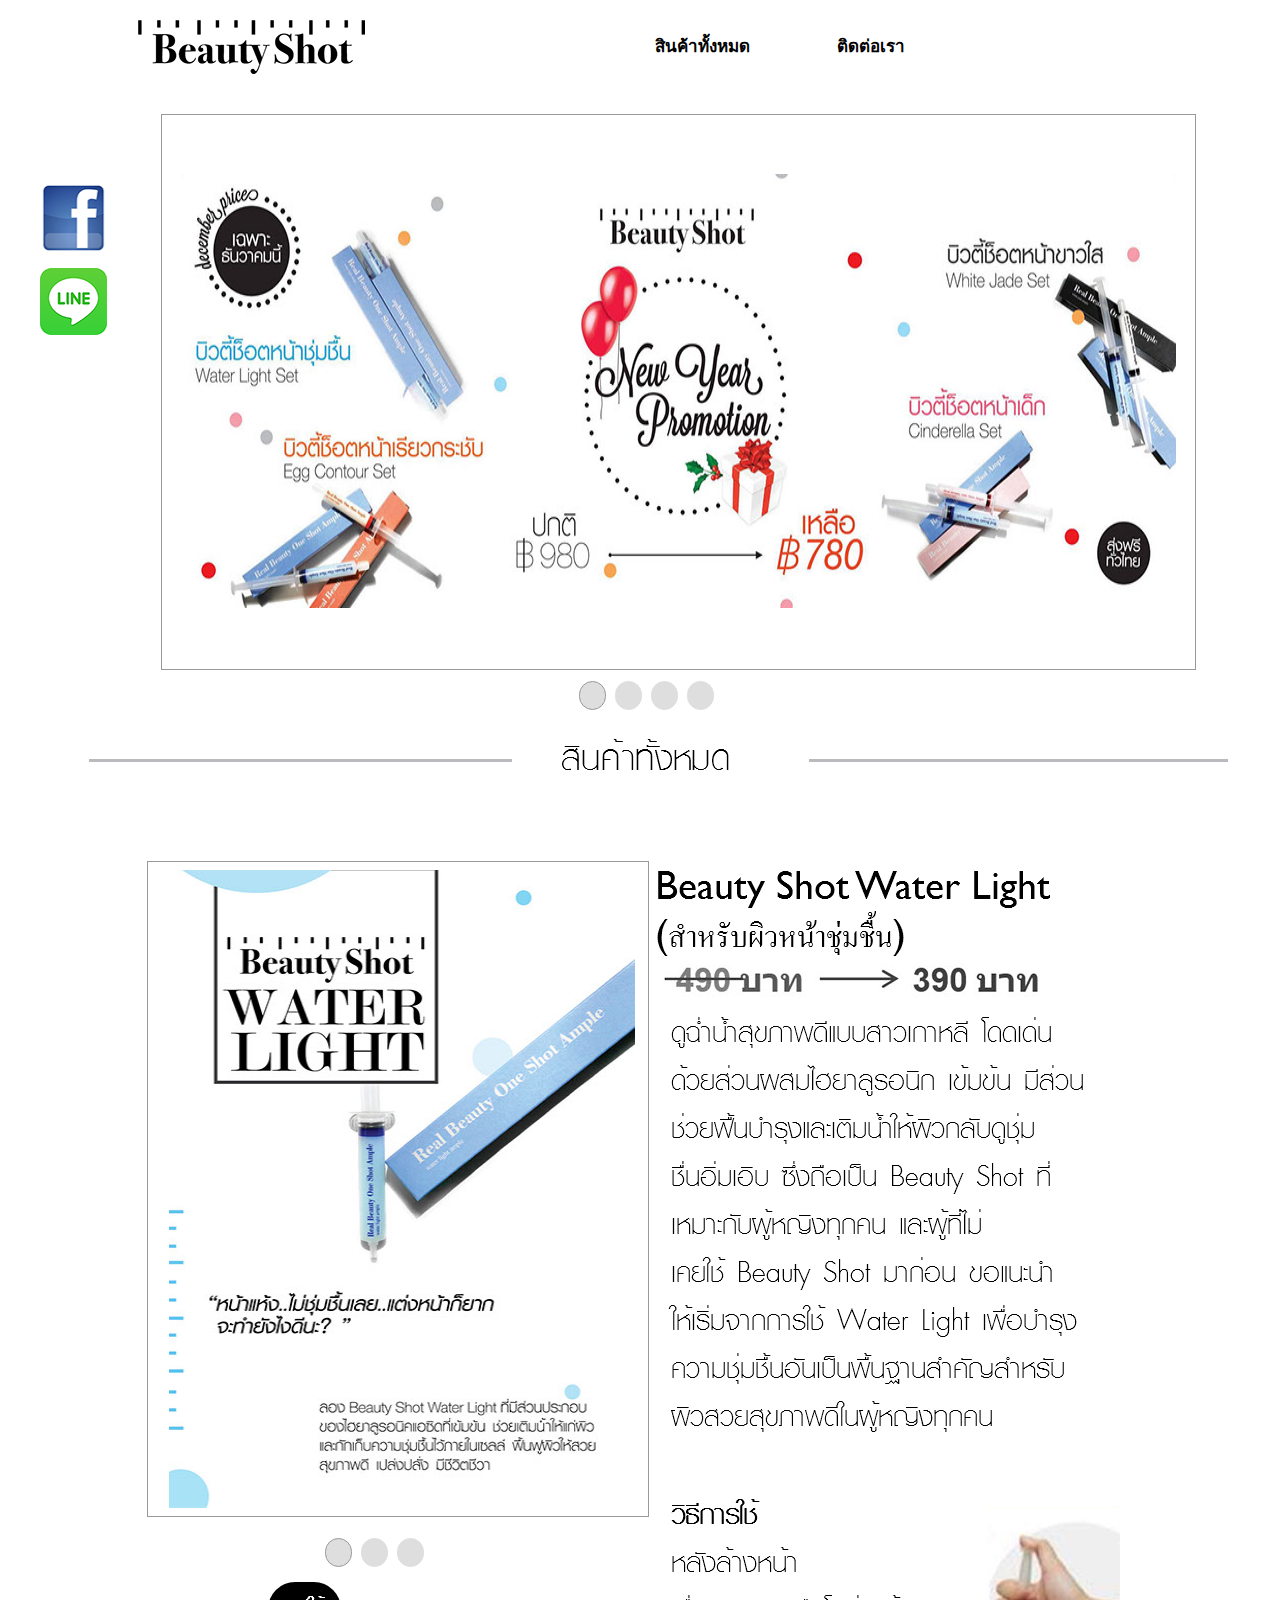
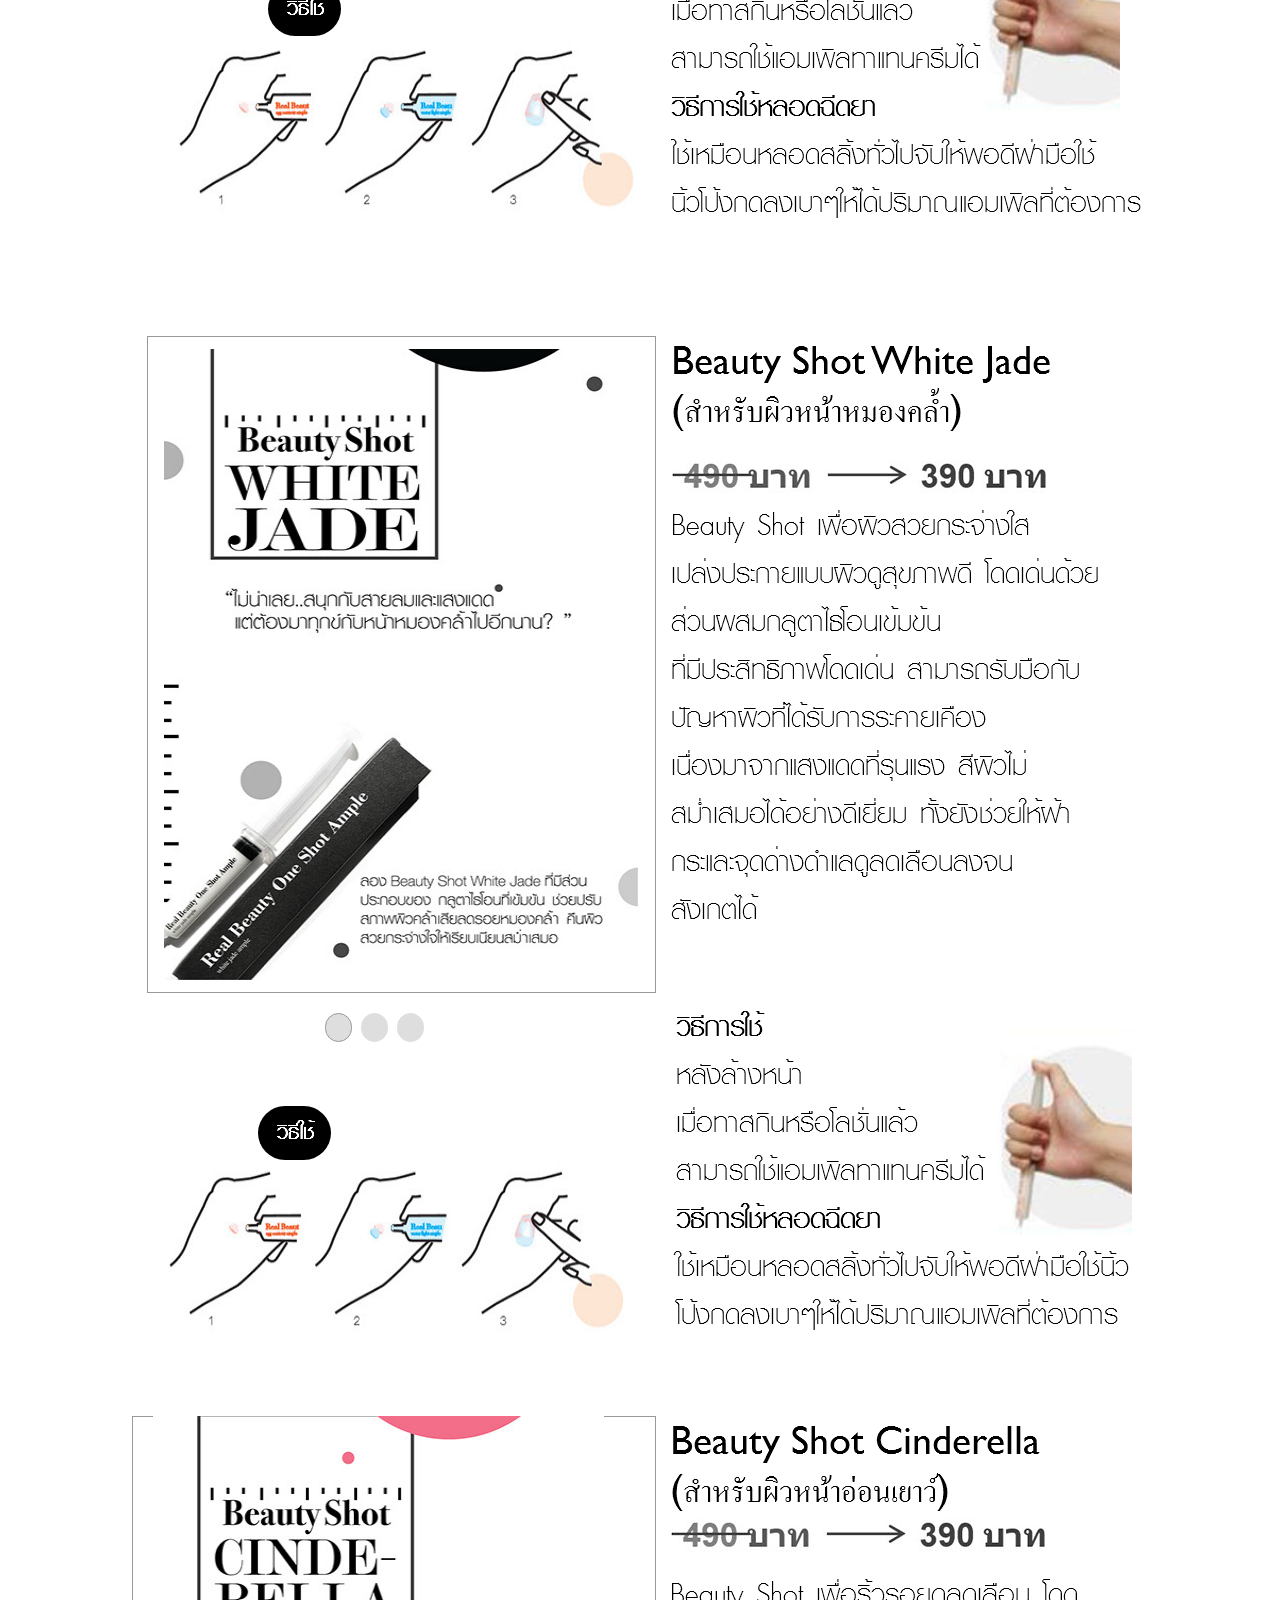
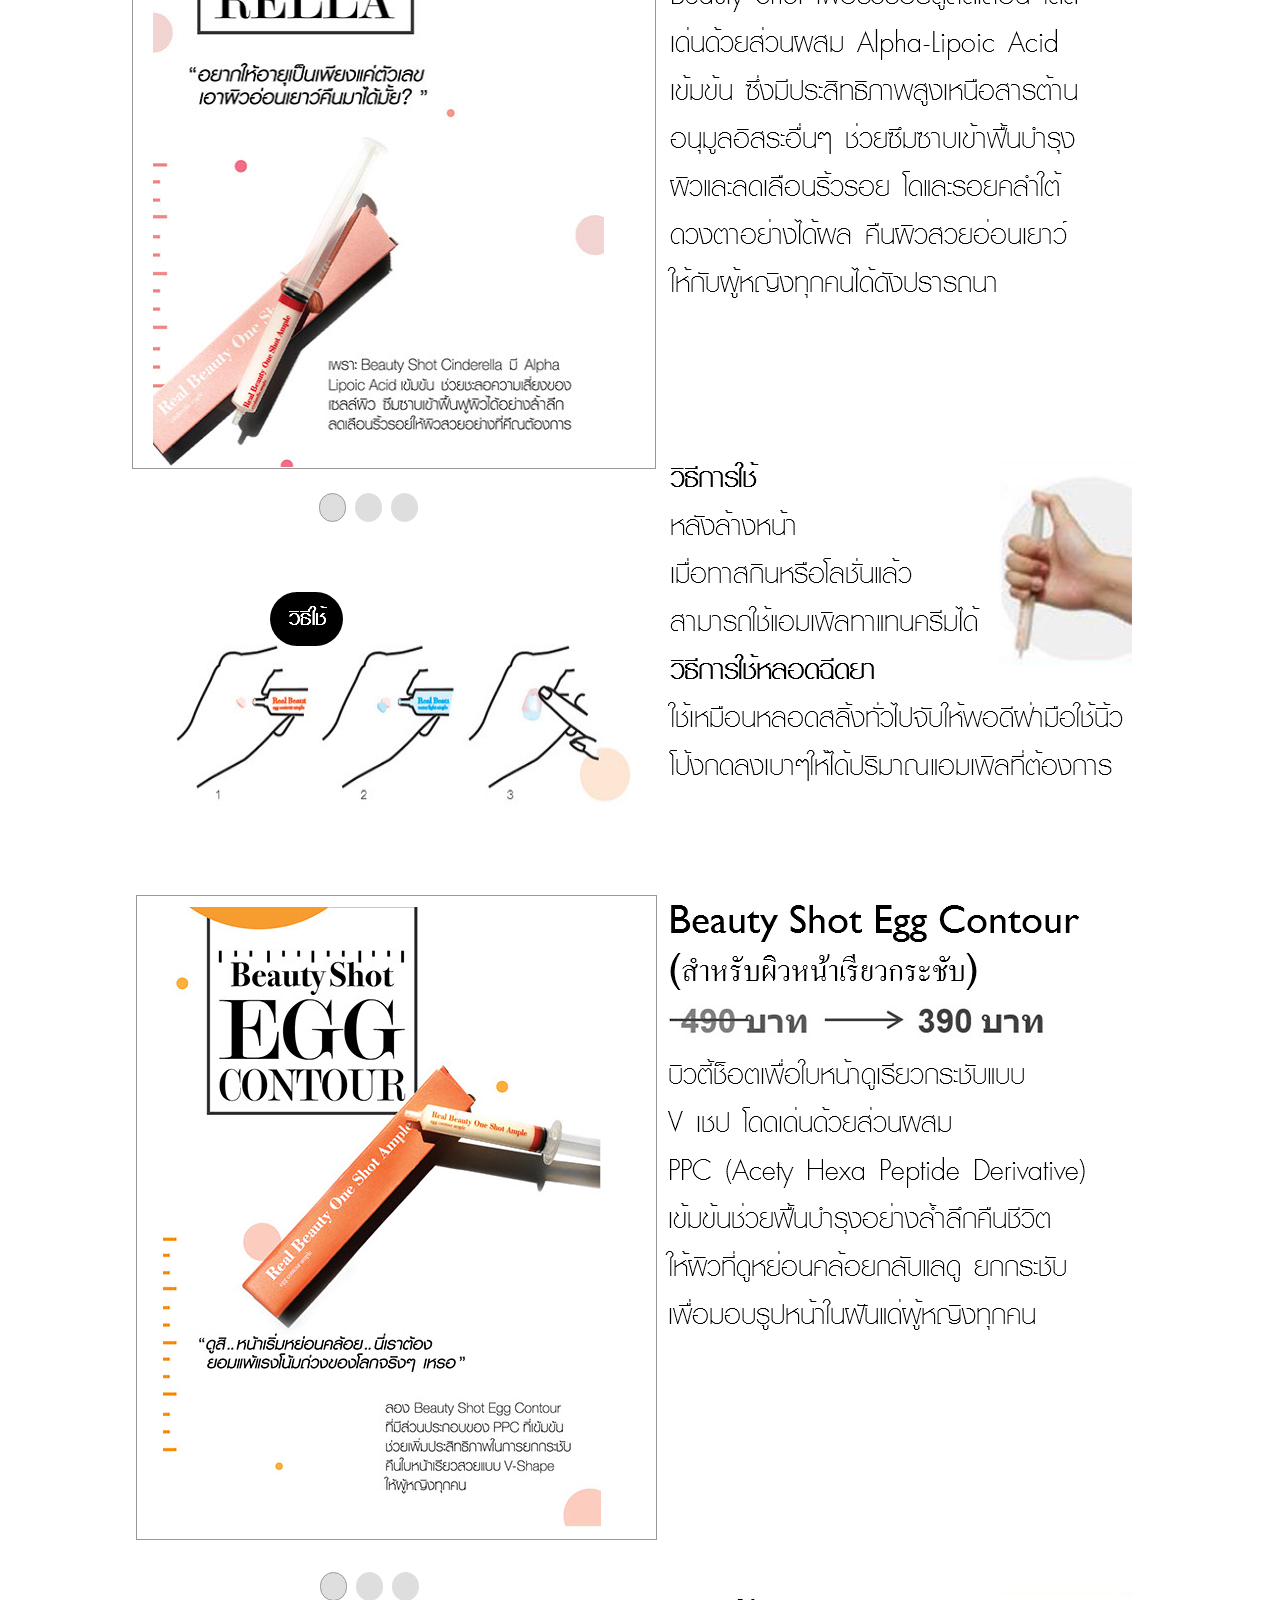
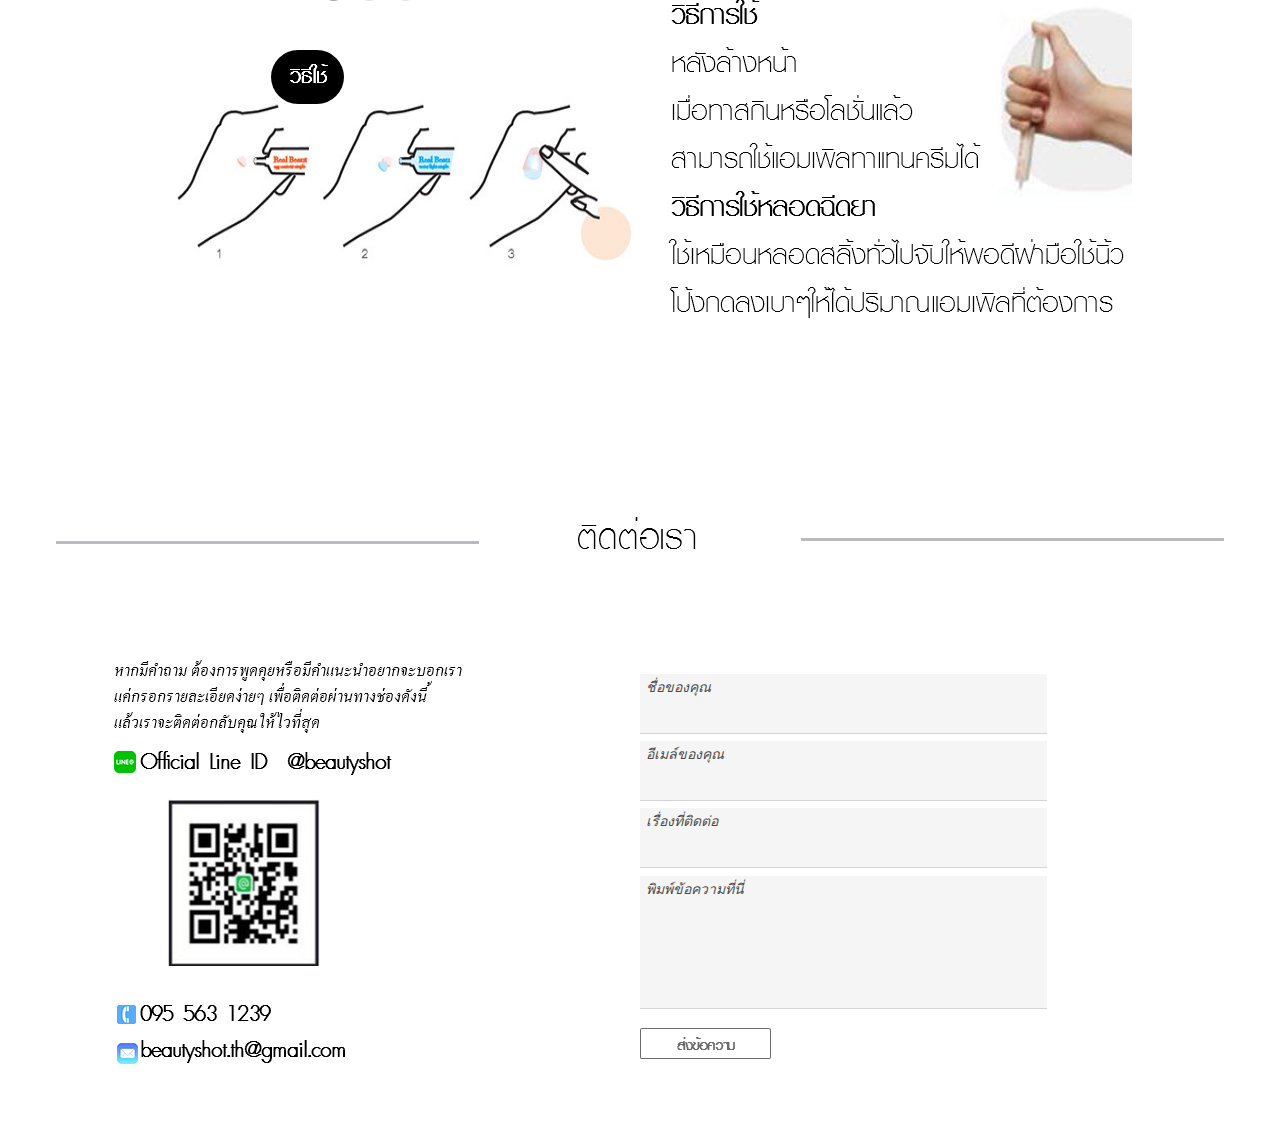
==== commit 4dd3e4d3: "v3" ====
--- a/index.html
+++ b/index.html
@@ -10,13 +10,13 @@
 document.documentElement.className = document.documentElement.className.replace(/\bnojs\b/g, 'js');
 
 // Check that all required assets are uploaded and up-to-date
-if(typeof Muse == "undefined") window.Muse = {}; window.Muse.assets = {"required":["museutils.js", "museconfig.js", "jquery.musemenu.js", "webpro.js", "musewpslideshow.js", "jquery.museoverlay.js", "touchswipe.js", "jquery.musepolyfill.bgsize.js", "jquery.watch.js", "require.js", "index.css"], "outOfDate":[]};
+if(typeof Muse == "undefined") window.Muse = {}; window.Muse.assets = {"required":["museutils.js", "museconfig.js", "jquery.musemenu.js", "webpro.js", "musewpslideshow.js", "jquery.museoverlay.js", "touchswipe.js", "jquery.watch.js", "require.js", "index.css"], "outOfDate":[]};
 </script>
   
   <title>Home</title>
   <!-- CSS -->
   <link rel="stylesheet" type="text/css" href="css/site_global.css?crc=443350757"/>
-  <link rel="stylesheet" type="text/css" href="css/index.css?crc=3887544257" id="pagesheet"/>
+  <link rel="stylesheet" type="text/css" href="css/index.css?crc=201202704" id="pagesheet"/>
   <!-- JS includes -->
   <!--[if lt IE 9]>
   <script src="scripts/html5shiv.js?crc=4241844378" type="text/javascript"></script>
@@ -34,14 +34,8 @@
       <div class="MenuItemContainer clearfix grpelem" id="u1723"><!-- vertical box -->
        <a class="nonblock nontext MenuItem MenuItemWithSubMenu anim_swing shadow clearfix colelem" id="u1726" href="index.html#product"><!-- horizontal box --><div class="MenuItemLabel NoWrap clearfix grpelem" id="u1727-4"><!-- content --><p>สินค้าทั้งหมด</p></div></a>
       </div>
-      <div class="MenuItemContainer clearfix grpelem" id="u1767"><!-- vertical box -->
-       <a class="nonblock nontext MenuItem MenuItemWithSubMenu anim_swing shadow clearfix colelem" id="u1768" href="index.html#how-to"><!-- horizontal box --><div class="MenuItemLabel NoWrap clearfix grpelem" id="u1770-4"><!-- content --><p>ขั้นตอนการสั่งซื้อ</p></div></a>
-      </div>
-      <div class="MenuItemContainer clearfix grpelem" id="u1796"><!-- vertical box -->
-       <a class="nonblock nontext MenuItem MenuItemWithSubMenu anim_swing shadow clearfix colelem" id="u1797" href="index.html#pay"><!-- horizontal box --><div class="MenuItemLabel NoWrap clearfix grpelem" id="u1798-4"><!-- content --><p>แจ้งชำระเงิน</p></div></a>
-      </div>
-      <div class="MenuItemContainer clearfix grpelem" id="u1824"><!-- vertical box -->
-       <a class="nonblock nontext MenuItem MenuItemWithSubMenu anim_swing shadow clearfix colelem" id="u1825" href="index.html#contract"><!-- horizontal box --><div class="MenuItemLabel NoWrap clearfix grpelem" id="u1827-4"><!-- content --><p>ติดต่อเรา</p></div></a>
+      <div class="MenuItemContainer clearfix grpelem" id="u2212"><!-- vertical box -->
+       <a class="nonblock nontext MenuItem MenuItemWithSubMenu anim_swing shadow clearfix colelem" id="u2213" href="index.html#contract"><!-- horizontal box --><div class="MenuItemLabel NoWrap clearfix grpelem" id="u2216-4"><!-- content --><p>ติดต่อเรา</p></div></a>
       </div>
      </nav>
     </div>
@@ -63,150 +57,36 @@
      <div class="popup_anchor" id="u112popup">
       <div class="ContainerGroup clearfix" id="u112"><!-- stack box -->
        <div class="Container clearfix grpelem" id="u115"><!-- group -->
-        <div class="clip_frame grpelem" id="u597"><!-- image -->
-         <img class="block" id="u597_img" src="images/25591206_2812.jpg?crc=178216034" alt="" width="761" height="538"/>
+        <div class="clip_frame grpelem" id="u1996"><!-- image -->
+         <img class="block" id="u1996_img" src="images/15271904_1183311181761239_5417883285947897405_o.jpg?crc=80529920" alt="" width="995" height="434"/>
         </div>
        </div>
        <div class="Container invi clearfix grpelem" id="u162"><!-- group -->
-        <div class="clip_frame grpelem" id="u567"><!-- image -->
-         <img class="block" id="u567_img" src="images/15271904_1183311181761239_5417883285947897405_o.jpg?crc=80529920" alt="" width="995" height="434"/>
+        <div class="clip_frame grpelem" id="u1976"><!-- image -->
+         <img class="block" id="u1976_img" src="images/25591206_3511.jpg?crc=504524675" alt="" width="906" height="531"/>
         </div>
        </div>
        <div class="Container invi clearfix grpelem" id="u170"><!-- group -->
-        <div class="clip_frame grpelem" id="u577"><!-- image -->
-         <img class="block" id="u577_img" src="images/25591206_3511.jpg?crc=504524675" alt="" width="906" height="531"/>
+        <div class="clip_frame grpelem" id="u1966"><!-- image -->
+         <img class="block" id="u1966_img" src="images/25591206_6130.jpg?crc=451911978" alt="" width="790" height="528"/>
         </div>
        </div>
        <div class="Container invi clearfix grpelem" id="u178"><!-- group -->
-        <div class="clip_frame grpelem" id="u587"><!-- image -->
-         <img class="block" id="u587_img" src="images/25591206_6130.jpg?crc=451911978" alt="" width="790" height="528"/>
-        </div>
-       </div>
-      </div>
-     </div>
-    </div>
-    <div class="clip_frame pinned-colelem" id="u1112"><!-- image -->
-     <img class="block" id="u1112_img" src="images/fb-art.png?crc=4102418069" alt="" width="63" height="62"/>
-    </div>
-    <div class="clip_frame pinned-colelem" id="u1140"><!-- image -->
-     <img class="block" id="u1140_img" src="images/instagram-v051916_200.png?crc=178766327" alt="" width="62" height="62"/>
-    </div>
-    <div class="clip_frame pinned-colelem" id="u1150"><!-- image -->
-     <img class="block" id="u1150_img" src="images/metroui-youtube-icon.png?crc=248800213" alt="" width="69" height="68"/>
-    </div>
-    <div class="clip_frame pinned-colelem" id="u1160"><!-- image -->
-     <img class="block" id="u1160_img" src="images/line_logo.png?crc=4177438511" alt="" width="67" height="67"/>
-    </div>
+        <div class="clip_frame grpelem" id="u1947"><!-- image -->
+         <img class="block" id="u1947_img" src="images/25591206_2812.jpg?crc=178216034" alt="" width="761" height="538"/>
+        </div>
+       </div>
+      </div>
+     </div>
+    </div>
+    <a class="nonblock nontext clip_frame pinned-colelem" id="u2202" href="https://www.facebook.com/beautyshot.th/#_=_"><!-- image --><img class="block" id="u2202_img" src="images/facebook-icon-logo-vector-400x400.png?crc=4207202101" alt="" width="67" height="72"/></a>
+    <a class="nonblock nontext anim_swing clip_frame pinned-colelem" id="u1160" href="index.html#linqr"><!-- image --><img class="block" id="u1160_img" src="images/line_logo.png?crc=4177438511" alt="" width="67" height="67"/></a>
     <div class="clearfix colelem" id="pu182"><!-- group -->
      <div class="grpelem" id="u182"><!-- simple frame --></div>
      <img class="grpelem" id="u190-4" alt="สินค้าทั้งหมด" width="254" height="60" src="images/u190-4.png?crc=500458748"/><!-- rasterized frame -->
      <div class="grpelem" id="u186"><!-- simple frame --></div>
     </div>
     <a class="anchor_item colelem" id="product"></a>
-    <div class="clearfix colelem" id="pu789"><!-- group -->
-     <div class="clearfix grpelem" id="u789"><!-- column -->
-      <div class="position_content" id="u789_position_content">
-       <div class="museBGSize colelem" id="u1515"><!-- simple frame --></div>
-       <div class="clearfix colelem" id="u813-6"><!-- content -->
-        <p>Beauty Shot</p>
-        <p>Water Light</p>
-       </div>
-      </div>
-     </div>
-     <div class="clearfix grpelem" id="u792"><!-- column -->
-      <div class="museBGSize colelem" id="u1518"><!-- simple frame --></div>
-      <div class="clearfix colelem" id="u817-6"><!-- content -->
-       <p>Beauty Shot</p>
-       <p>White Light</p>
-      </div>
-     </div>
-     <div class="clearfix grpelem" id="u795"><!-- column -->
-      <div class="position_content" id="u795_position_content">
-       <div class="museBGSize colelem" id="u1527"><!-- simple frame --></div>
-       <div class="clearfix colelem" id="u820-6"><!-- content -->
-        <p>Beauty Shot</p>
-        <p>Cinderella</p>
-       </div>
-      </div>
-     </div>
-     <div class="clearfix grpelem" id="u796"><!-- column -->
-      <div class="museBGSize colelem" id="u1528"><!-- simple frame --></div>
-      <div class="clearfix colelem" id="u832-6"><!-- content -->
-       <p>Beauty Shot</p>
-       <p>Egg Contour</p>
-      </div>
-     </div>
-    </div>
-    <div class="clearfix colelem" id="pbuttonu838"><!-- group -->
-     <div class="Button clearfix grpelem" id="buttonu838"><!-- container box -->
-      <img class="grpelem" id="u839" alt="สั้งซื้อ" src="images/blank.gif?crc=4208392903"/><!-- state-based BG images -->
-      <img class="grpelem" id="u937" alt="" width="51" height="47" src="images/pcc-u937.png?crc=3855016346"/><!-- rasterized frame -->
-     </div>
-     <div class="Button clearfix grpelem" id="buttonu1025"><!-- container box -->
-      <img class="grpelem" id="u1028" alt="สั้งซื้อ" src="images/blank.gif?crc=4208392903"/><!-- state-based BG images -->
-      <img class="grpelem" id="u1026" alt="" width="51" height="47" src="images/pcc-u1026.png?crc=3855016346"/><!-- rasterized frame -->
-     </div>
-     <div class="Button clearfix grpelem" id="buttonu986"><!-- container box -->
-      <img class="grpelem" id="u989" alt="สั้งซื้อ" src="images/blank.gif?crc=4208392903"/><!-- state-based BG images -->
-      <img class="grpelem" id="u987" alt="" width="51" height="47" src="images/pcc-u987.png?crc=3855016346"/><!-- rasterized frame -->
-     </div>
-     <div class="Button clearfix grpelem" id="buttonu960"><!-- container box -->
-      <img class="grpelem" id="u963" alt="สั้งซื้อ" src="images/blank.gif?crc=4208392903"/><!-- state-based BG images -->
-      <img class="grpelem" id="u961" alt="" width="51" height="47" src="images/pcc-u961.png?crc=3855016346"/><!-- rasterized frame -->
-     </div>
-    </div>
-    <div class="clearfix colelem" id="pu801"><!-- group -->
-     <div class="clearfix grpelem" id="u801"><!-- column -->
-      <div class="position_content" id="u801_position_content">
-       <div class="museBGSize colelem" id="u1521"><!-- simple frame --></div>
-       <div class="clearfix colelem" id="u826-6"><!-- content -->
-        <p>Beauty Shot</p>
-        <p>Water Light Set</p>
-       </div>
-      </div>
-     </div>
-     <div class="clearfix grpelem" id="u802"><!-- column -->
-      <div class="museBGSize colelem" id="u1522"><!-- simple frame --></div>
-      <div class="clearfix colelem" id="u823-6"><!-- content -->
-       <p>Beauty Shot</p>
-       <p>Water Jade Set</p>
-      </div>
-     </div>
-     <div class="clearfix grpelem" id="u803"><!-- column -->
-      <div class="position_content" id="u803_position_content">
-       <div class="museBGSize colelem" id="u1533"><!-- simple frame --></div>
-       <div class="clearfix colelem" id="u829-6"><!-- content -->
-        <p>Beauty Shot</p>
-        <p>Cinderella Set</p>
-       </div>
-      </div>
-     </div>
-     <div class="clearfix grpelem" id="u804"><!-- column -->
-      <div class="museBGSize colelem" id="u1534"><!-- simple frame --></div>
-      <div class="clearfix colelem" id="u833-6"><!-- content -->
-       <p>Beauty Shot</p>
-       <p>Egg Contour Set</p>
-      </div>
-     </div>
-    </div>
-    <div class="clearfix colelem" id="pbuttonu1012"><!-- group -->
-     <div class="Button clearfix grpelem" id="buttonu1012"><!-- container box -->
-      <img class="grpelem" id="u1015" alt="สั้งซื้อ" src="images/blank.gif?crc=4208392903"/><!-- state-based BG images -->
-      <img class="grpelem" id="u1013" alt="" width="51" height="47" src="images/pcc-u1013.png?crc=3855016346"/><!-- rasterized frame -->
-     </div>
-     <div class="Button clearfix grpelem" id="buttonu999"><!-- container box -->
-      <img class="grpelem" id="u1002" alt="สั้งซื้อ" src="images/blank.gif?crc=4208392903"/><!-- state-based BG images -->
-      <img class="grpelem" id="u1000" alt="" width="51" height="47" src="images/pcc-u1000.png?crc=3855016346"/><!-- rasterized frame -->
-     </div>
-     <div class="Button clearfix grpelem" id="buttonu973"><!-- container box -->
-      <img class="grpelem" id="u976" alt="สั้งซื้อ" src="images/blank.gif?crc=4208392903"/><!-- state-based BG images -->
-      <img class="grpelem" id="u974" alt="" width="51" height="47" src="images/pcc-u974.png?crc=3855016346"/><!-- rasterized frame -->
-     </div>
-     <div class="Button clearfix grpelem" id="buttonu947"><!-- container box -->
-      <img class="grpelem" id="u950" alt="สั้งซื้อ" src="images/blank.gif?crc=4208392903"/><!-- state-based BG images -->
-      <img class="grpelem" id="u948" alt="" width="51" height="47" src="images/pcc-u948.png?crc=3855016346"/><!-- rasterized frame -->
-     </div>
-    </div>
     <div class="PamphletWidget clearfix colelem" id="pamphletu194"><!-- none box -->
      <div class="ThumbGroup clearfix grpelem" id="u202"><!-- none box -->
       <div class="popup_anchor" id="u205popup">
@@ -233,21 +113,26 @@
        </div>
        <div class="Container invi clearfix grpelem" id="u200"><!-- group -->
         <div class="clip_frame grpelem" id="u768"><!-- image -->
-         <img class="block" id="u768_img" src="images/32.jpg?crc=3764616311" alt="" width="484" height="605"/>
+         <img class="block" id="u768_img" src="images/3.jpg?crc=3764616311" alt="" width="484" height="605"/>
         </div>
        </div>
       </div>
      </div>
     </div>
     <div class="clearfix colelem" id="pu248-8"><!-- group -->
-     <img class="grpelem" id="u248-8" alt="Beauty Shot Water Light (สำหรับผิวหน้าชุ่มชื้น) " width="596" height="192" src="images/u248-8.png?crc=3837920338"/><!-- rasterized frame -->
+     <img class="grpelem" id="u248-8" alt="Beauty Shot Water Light (สำหรับผิวหน้าชุ่มชื้น) " width="596" height="192" src="images/u248-8.png?crc=405516360"/><!-- rasterized frame -->
      <img class="grpelem" id="u251-20" alt="ดูฉ่ำน้ำสุขภาพดีแบบสาวเกาหลี โดดเด่น ด้วยส่วนผสมไฮยาลูรอนิก เข้มข้น มีส่วน ช่วยฟื้นบำรุงและเติมน้ำให้ผิวกลับดูชุ่ม ชื่นอิ่มเอิบ ซึ่งถือเป็น Beauty Shot ที่ เหมาะกับผู้หญิงทุกคน และผู้ที่ไม่ เคยใช้ Beauty Shot มาก่อน ขอแนะนำ ให้เริ่มจากการใช้ Water Light เพื่อบำรุง ความชุ่มชื้นอันเป็นพื้นฐานสำคัญสำหรับ ผิวสวยสุขภาพดีในผู้หญิงทุกคน" width="485" height="448" src="images/u251-20.png?crc=3867356094"/><!-- rasterized frame -->
      <div class="clip_frame grpelem" id="u1666"><!-- image -->
       <img class="block" id="u1666_img" src="images/price.jpg?crc=196970309" alt="" width="379" height="43"/>
      </div>
     </div>
-    <div class="clearfix colelem" id="pu254-16"><!-- group -->
-     <img class="grpelem" id="u254-16" alt="วิธีการใช้ หลังล้างหน้า เมื่อทาสกินหรือโลชั่นแล้ว สามารถใช้แอมเพิลทาแทนครีมได้ วิธีการใช้หลอดฉีดยา ใช้เหมือนหลอดสลิ้งทั่วไปจับให้พอดีฝ่ามือใช้ นิ้วโป้งกดลงเบาๆให้ได้ปริมาณแอมเพิลที่ต้องการ " width="485" height="336" src="images/u254-16.png?crc=56043128"/><!-- rasterized frame -->
+    <div class="clearfix colelem" id="ppu254-18"><!-- group -->
+     <div class="clearfix grpelem" id="pu254-18"><!-- group -->
+      <img class="grpelem" id="u254-18" alt="วิธีการใช้ หลังล้างหน้า เมื่อทาสกินหรือโลชั่นแล้ว สามารถใช้แอมเพิลทาแทนครีมได้ วิธีการใช้หลอดฉีดยา ใช้เหมือนหลอดสลิ้งทั่วไปจับให้พอดีฝ่ามือใช้ นิ้วโป้งกดลงเบาๆให้ได้ปริมาณแอมเพิลที่ต้องการ " width="485" height="384" src="images/u254-18.png?crc=3928556518"/><!-- rasterized frame -->
+      <div class="clip_frame grpelem" id="u2130"><!-- image -->
+       <img class="block" id="u2130_img" src="images/howtosss.jpg?crc=4180889054" alt="" width="134" height="205"/>
+      </div>
+     </div>
      <div class="clip_frame grpelem" id="u265"><!-- image -->
       <img class="block" id="u265_img" src="images/howto.jpg?crc=438447307" alt="" width="533" height="209"/>
      </div>
@@ -281,21 +166,24 @@
        </div>
        <div class="Container invi clearfix grpelem" id="u415"><!-- group -->
         <div class="clip_frame grpelem" id="u864"><!-- image -->
-         <img class="block" id="u864_img" src="images/42.jpg?crc=3945278929" alt="" width="475" height="587"/>
-        </div>
-       </div>
-      </div>
-     </div>
-    </div>
-    <div class="clearfix colelem" id="pu465-6"><!-- group -->
-     <img class="grpelem" id="u465-6" alt="Beauty Shot White Jade (สำหรับผิวหน้าหมองคล้ำ)" width="482" height="107" src="images/u465-6.png?crc=264225603"/><!-- rasterized frame -->
-     <div class="clip_frame grpelem" id="u1676"><!-- image -->
-      <img class="block" id="u1676_img" src="images/price.jpg?crc=196970309" alt="" width="379" height="43"/>
-     </div>
+         <img class="block" id="u864_img" src="images/4.jpg?crc=3945278929" alt="" width="475" height="587"/>
+        </div>
+       </div>
+      </div>
+     </div>
+    </div>
+    <img class="colelem" id="u465-6" alt="Beauty Shot White Jade (สำหรับผิวหน้าหมองคล้ำ)" width="482" height="107" src="images/u465-6.png?crc=4071041863"/><!-- rasterized frame -->
+    <div class="clip_frame colelem" id="u1676"><!-- image -->
+     <img class="block" id="u1676_img" src="images/price.jpg?crc=196970309" alt="" width="379" height="43"/>
     </div>
     <img class="colelem" id="u422-16" alt="Beauty Shot เพื่อผิวสวยกระจ่างใส เปล่งประกายแบบผิวดูสุขภาพดี โดดเด่นด้วย ส่วนผสมกลูตาไธโอนเข้มข้น ที่มีประสิทธิภาพโดดเด่น สามารถรับมือกับ ปัญหาผิวที่ได้รับการระคายเคือง เนื่องมาจากแสงแดดที่รุนแรง สีผิวไม่ สม่ำเสมอได้อย่างดีเยี่ยม ทั้งยังช่วยให้ฝ้า กระและจุดด่างดำแลดูลดเลือนลงจน สังเกตได้" width="482" height="473" src="images/u422-16.png?crc=26875473"/><!-- rasterized frame -->
-    <div class="clearfix colelem" id="pu423-17"><!-- group -->
-     <img class="grpelem" id="u423-17" alt="วิธีการใช้ หลังล้างหน้า เมื่อทาสกินหรือโลชั่นแล้ว สามารถใช้แอมเพิลทาแทนครีมได้ วิธีการใช้หลอดฉีดยา ใช้เหมือนหลอดสลิ้งทั่วไปจับให้พอดีฝ่ามือใช้นิ้ว โป้งกดลงเบาๆให้ได้ปริมาณแอมเพิลที่ต้องการ " width="485" height="353" src="images/u423-17.png?crc=4007642986"/><!-- rasterized frame -->
+    <div class="clearfix colelem" id="ppu423-19"><!-- group -->
+     <div class="clearfix grpelem" id="pu423-19"><!-- group -->
+      <img class="grpelem" id="u423-19" alt="วิธีการใช้ หลังล้างหน้า เมื่อทาสกินหรือโลชั่นแล้ว สามารถใช้แอมเพิลทาแทนครีมได้ วิธีการใช้หลอดฉีดยา ใช้เหมือนหลอดสลิ้งทั่วไปจับให้พอดีฝ่ามือใช้นิ้ว โป้งกดลงเบาๆให้ได้ปริมาณแอมเพิลที่ต้องการ " width="485" height="401" src="images/u423-19.png?crc=3979069215"/><!-- rasterized frame -->
+      <div class="clip_frame grpelem" id="u2160"><!-- image -->
+       <img class="block" id="u2160_img" src="images/howtosss.jpg?crc=4180889054" alt="" width="134" height="205"/>
+      </div>
+     </div>
      <div class="clip_frame grpelem" id="u424"><!-- image -->
       <img class="block" id="u424_img" src="images/howto.jpg?crc=438447307" alt="" width="533" height="209"/>
      </div>
@@ -303,47 +191,50 @@
       <img class="grpelem" id="u530" alt="วิธีใช้" src="images/blank.gif?crc=4208392903"/><!-- state-based BG images -->
      </div>
     </div>
-    <div class="clearfix colelem" id="ppamphletu468"><!-- group -->
-     <div class="PamphletWidget clearfix grpelem" id="pamphletu468"><!-- none box -->
-      <div class="ThumbGroup clearfix grpelem" id="u475"><!-- none box -->
-       <div class="popup_anchor" id="u476popup">
-        <div class="Thumb popup_element rounded-corners" id="u476"><!-- simple frame --></div>
-       </div>
-       <div class="popup_anchor" id="u477popup">
-        <div class="Thumb popup_element rounded-corners" id="u477"><!-- simple frame --></div>
-       </div>
-       <div class="popup_anchor" id="u478popup">
-        <div class="Thumb popup_element rounded-corners" id="u478"><!-- simple frame --></div>
-       </div>
-      </div>
-      <div class="popup_anchor" id="u471popup">
-       <div class="ContainerGroup clearfix" id="u471"><!-- stack box -->
-        <div class="Container clearfix grpelem" id="u473"><!-- group -->
-         <div class="clip_frame grpelem" id="u877"><!-- image -->
-          <img class="block" id="u877_img" src="images/1-02.jpg?crc=4282318343" alt="" width="451" height="651"/>
-         </div>
-        </div>
-        <div class="Container invi clearfix grpelem" id="u472"><!-- group -->
-         <div class="clip_frame grpelem" id="u897"><!-- image -->
-          <img class="block" id="u897_img" src="images/25591206_3842.jpg?crc=4058995304" alt="" width="500" height="499"/>
-         </div>
-        </div>
-        <div class="Container invi clearfix grpelem" id="u474"><!-- group -->
-         <div class="clip_frame grpelem" id="u887"><!-- image -->
-          <img class="block" id="u887_img" src="images/22.jpg?crc=4217967146" alt="" width="462" height="482"/>
-         </div>
-        </div>
-       </div>
-      </div>
-     </div>
-     <img class="grpelem" id="u487-6" alt="Beauty Shot Cinderella (สำหรับผิวหน้าอ่อนเยาว์)" width="482" height="96" src="images/u487-6.png?crc=440941288"/><!-- rasterized frame -->
-    </div>
+    <div class="PamphletWidget clearfix colelem" id="pamphletu468"><!-- none box -->
+     <div class="ThumbGroup clearfix grpelem" id="u475"><!-- none box -->
+      <div class="popup_anchor" id="u476popup">
+       <div class="Thumb popup_element rounded-corners" id="u476"><!-- simple frame --></div>
+      </div>
+      <div class="popup_anchor" id="u477popup">
+       <div class="Thumb popup_element rounded-corners" id="u477"><!-- simple frame --></div>
+      </div>
+      <div class="popup_anchor" id="u478popup">
+       <div class="Thumb popup_element rounded-corners" id="u478"><!-- simple frame --></div>
+      </div>
+     </div>
+     <div class="popup_anchor" id="u471popup">
+      <div class="ContainerGroup clearfix" id="u471"><!-- stack box -->
+       <div class="Container clearfix grpelem" id="u473"><!-- group -->
+        <div class="clip_frame grpelem" id="u877"><!-- image -->
+         <img class="block" id="u877_img" src="images/1-02.jpg?crc=4282318343" alt="" width="451" height="651"/>
+        </div>
+       </div>
+       <div class="Container invi clearfix grpelem" id="u472"><!-- group -->
+        <div class="clip_frame grpelem" id="u897"><!-- image -->
+         <img class="block" id="u897_img" src="images/25591206_3842.jpg?crc=4058995304" alt="" width="500" height="499"/>
+        </div>
+       </div>
+       <div class="Container invi clearfix grpelem" id="u474"><!-- group -->
+        <div class="clip_frame grpelem" id="u887"><!-- image -->
+         <img class="block" id="u887_img" src="images/2.jpg?crc=4217967146" alt="" width="462" height="482"/>
+        </div>
+       </div>
+      </div>
+     </div>
+    </div>
+    <img class="colelem" id="u487-6" alt="Beauty Shot Cinderella (สำหรับผิวหน้าอ่อนเยาว์)" width="482" height="96" src="images/u487-6.png?crc=3873832770"/><!-- rasterized frame -->
     <div class="clip_frame colelem" id="u1683"><!-- image -->
      <img class="block" id="u1683_img" src="images/price.jpg?crc=196970309" alt="" width="379" height="43"/>
     </div>
-    <img class="colelem" id="u483-18" alt="Beauty Shot เพื่อริ้วรอยดูลดเลือน โดด เด่นด้วยส่วนผสม Alpha-Lipoic Acid เข้มข้น ซึ่งมีประสิทธิภาพสูงเหนือสารต้าน อนุมูลอิสระอื่นๆ ช่วยซึมซาบเข้าฟื้นบำรุง ผิวและลดเลือนริ้วรอย โดและรอยคลำใต้ ดวงตาอย่างได้ผล คืนผิวสวยอ่อนเยาว์ ให้กับผู้หญิงทุกคนได้ดังปรารถนา " width="485" height="534" src="images/u483-18.png?crc=485706142"/><!-- rasterized frame -->
-    <div class="clearfix colelem" id="pu484-17"><!-- group -->
-     <img class="grpelem" id="u484-17" alt="วิธีการใช้ หลังล้างหน้า เมื่อทาสกินหรือโลชั่นแล้ว สามารถใช้แอมเพิลทาแทนครีมได้ วิธีการใช้หลอดฉีดยา ใช้เหมือนหลอดสลิ้งทั่วไปจับให้พอดีฝ่ามือใช้นิ้ว โป้งกดลงเบาๆให้ได้ปริมาณแอมเพิลที่ต้องการ " width="485" height="353" src="images/u484-17.png?crc=4007642986"/><!-- rasterized frame -->
+    <div class="clearfix colelem" id="ppu483-18"><!-- group -->
+     <div class="clearfix grpelem" id="pu483-18"><!-- group -->
+      <img class="grpelem" id="u483-18" alt="Beauty Shot เพื่อริ้วรอยดูลดเลือน โดด เด่นด้วยส่วนผสม Alpha-Lipoic Acid เข้มข้น ซึ่งมีประสิทธิภาพสูงเหนือสารต้าน อนุมูลอิสระอื่นๆ ช่วยซึมซาบเข้าฟื้นบำรุง ผิวและลดเลือนริ้วรอย โดและรอยคลำใต้ ดวงตาอย่างได้ผล คืนผิวสวยอ่อนเยาว์ ให้กับผู้หญิงทุกคนได้ดังปรารถนา " width="485" height="534" src="images/u483-18.png?crc=485706142"/><!-- rasterized frame -->
+      <img class="grpelem" id="u484-19" alt="วิธีการใช้ หลังล้างหน้า เมื่อทาสกินหรือโลชั่นแล้ว สามารถใช้แอมเพิลทาแทนครีมได้ วิธีการใช้หลอดฉีดยา ใช้เหมือนหลอดสลิ้งทั่วไปจับให้พอดีฝ่ามือใช้นิ้ว โป้งกดลงเบาๆให้ได้ปริมาณแอมเพิลที่ต้องการ " width="485" height="401" src="images/u484-19.png?crc=3979069215"/><!-- rasterized frame -->
+      <div class="clip_frame grpelem" id="u2167"><!-- image -->
+       <img class="block" id="u2167_img" src="images/howtosss.jpg?crc=4180889054" alt="" width="134" height="205"/>
+      </div>
+     </div>
      <div class="clip_frame grpelem" id="u485"><!-- image -->
       <img class="block" id="u485_img" src="images/howto.jpg?crc=438447307" alt="" width="533" height="209"/>
      </div>
@@ -351,190 +242,121 @@
       <img class="grpelem" id="u536" alt="วิธีใช้" src="images/blank.gif?crc=4208392903"/><!-- state-based BG images -->
      </div>
     </div>
-    <div class="clearfix colelem" id="ppamphletu674"><!-- group -->
-     <div class="PamphletWidget clearfix grpelem" id="pamphletu674"><!-- none box -->
-      <div class="ThumbGroup clearfix grpelem" id="u679"><!-- none box -->
-       <div class="popup_anchor" id="u682popup">
-        <div class="Thumb popup_element rounded-corners" id="u682"><!-- simple frame --></div>
-       </div>
-       <div class="popup_anchor" id="u680popup">
-        <div class="Thumb popup_element rounded-corners" id="u680"><!-- simple frame --></div>
-       </div>
-       <div class="popup_anchor" id="u681popup">
-        <div class="Thumb popup_element rounded-corners" id="u681"><!-- simple frame --></div>
-       </div>
-      </div>
-      <div class="popup_anchor" id="u683popup">
-       <div class="ContainerGroup clearfix" id="u683"><!-- stack box -->
-        <div class="Container clearfix grpelem" id="u686"><!-- group -->
-         <div class="clip_frame grpelem" id="u907"><!-- image -->
-          <img class="block" id="u907_img" src="images/1-01.jpg?crc=341709183" alt="" width="438" height="620"/>
-         </div>
-        </div>
-        <div class="Container invi clearfix grpelem" id="u685"><!-- group -->
-         <div class="clip_frame grpelem" id="u927"><!-- image -->
-          <img class="block" id="u927_img" src="images/25591206_6877.jpg?crc=337331574" alt="" width="493" height="492"/>
-         </div>
-        </div>
-        <div class="Container invi clearfix grpelem" id="u684"><!-- group -->
-         <div class="clip_frame grpelem" id="u917"><!-- image -->
-          <img class="block" id="u917_img" src="images/12.jpg?crc=3778632752" alt="" width="458" height="481"/>
-         </div>
-        </div>
-       </div>
-      </div>
-     </div>
-     <img class="grpelem" id="u692-6" alt="Beauty Shot Egg Contour (สำหรับผิวหน้าเรียวกระชับ)" width="482" height="96" src="images/u692-6.png?crc=4057901618"/><!-- rasterized frame -->
-    </div>
+    <div class="PamphletWidget clearfix colelem" id="pamphletu674"><!-- none box -->
+     <div class="ThumbGroup clearfix grpelem" id="u679"><!-- none box -->
+      <div class="popup_anchor" id="u682popup">
+       <div class="Thumb popup_element rounded-corners" id="u682"><!-- simple frame --></div>
+      </div>
+      <div class="popup_anchor" id="u680popup">
+       <div class="Thumb popup_element rounded-corners" id="u680"><!-- simple frame --></div>
+      </div>
+      <div class="popup_anchor" id="u681popup">
+       <div class="Thumb popup_element rounded-corners" id="u681"><!-- simple frame --></div>
+      </div>
+     </div>
+     <div class="popup_anchor" id="u683popup">
+      <div class="ContainerGroup clearfix" id="u683"><!-- stack box -->
+       <div class="Container clearfix grpelem" id="u686"><!-- group -->
+        <div class="clip_frame grpelem" id="u907"><!-- image -->
+         <img class="block" id="u907_img" src="images/1-01.jpg?crc=341709183" alt="" width="438" height="620"/>
+        </div>
+       </div>
+       <div class="Container invi clearfix grpelem" id="u685"><!-- group -->
+        <div class="clip_frame grpelem" id="u927"><!-- image -->
+         <img class="block" id="u927_img" src="images/25591206_6877.jpg?crc=337331574" alt="" width="493" height="492"/>
+        </div>
+       </div>
+       <div class="Container invi clearfix grpelem" id="u684"><!-- group -->
+        <div class="clip_frame grpelem" id="u917"><!-- image -->
+         <img class="block" id="u917_img" src="images/1.jpg?crc=3778632752" alt="" width="458" height="481"/>
+        </div>
+       </div>
+      </div>
+     </div>
+    </div>
+    <img class="colelem" id="u692-6" alt="Beauty Shot Egg Contour (สำหรับผิวหน้าเรียวกระชับ)" width="482" height="96" src="images/u692-6.png?crc=86120559"/><!-- rasterized frame -->
     <div class="clip_frame colelem" id="u1690"><!-- image -->
      <img class="block" id="u1690_img" src="images/price.jpg?crc=196970309" alt="" width="379" height="43"/>
     </div>
     <img class="colelem" id="u689-16" alt="บิวตี้ช็อตเพื่อใบหน้าดูเรียวกระชับแบบ V เชป โดดเด่นด้วยส่วนผสม PPC (Acety Hexa Peptide Derivative) เข้มข้นช่วยฟื้นบำรุงอย่างล้ำลึกคืนชีวิต ให้ผิวที่ดูหย่อนคล้อยกลับแลดู ยกกระชับ เพื่อมอบรูปหน้าในฝันแด่ผู้หญิงทุกคน " width="485" height="534" src="images/u689-16.png?crc=91726899"/><!-- rasterized frame -->
-    <div class="clearfix colelem" id="pu690"><!-- group -->
+    <div class="clearfix colelem" id="ppu874-19"><!-- group -->
+     <div class="clearfix grpelem" id="pu874-19"><!-- group -->
+      <img class="grpelem" id="u874-19" alt="วิธีการใช้ หลังล้างหน้า เมื่อทาสกินหรือโลชั่นแล้ว สามารถใช้แอมเพิลทาแทนครีมได้ วิธีการใช้หลอดฉีดยา ใช้เหมือนหลอดสลิ้งทั่วไปจับให้พอดีฝ่ามือใช้นิ้ว โป้งกดลงเบาๆให้ได้ปริมาณแอมเพิลที่ต้องการ " width="485" height="401" src="images/u874-19.png?crc=3979069215"/><!-- rasterized frame -->
+      <div class="clip_frame grpelem" id="u2174"><!-- image -->
+       <img class="block" id="u2174_img" src="images/howtosss.jpg?crc=4180889054" alt="" width="134" height="205"/>
+      </div>
+     </div>
      <div class="clip_frame grpelem" id="u690"><!-- image -->
       <img class="block" id="u690_img" src="images/howto.jpg?crc=438447307" alt="" width="533" height="209"/>
      </div>
      <div class="Button rounded-corners clearfix grpelem" id="buttonu732"><!-- container box -->
       <img class="grpelem" id="u733" alt="วิธีใช้" src="images/blank.gif?crc=4208392903"/><!-- state-based BG images -->
      </div>
-     <img class="grpelem" id="u874-17" alt="วิธีการใช้ หลังล้างหน้า เมื่อทาสกินหรือโลชั่นแล้ว สามารถใช้แอมเพิลทาแทนครีมได้ วิธีการใช้หลอดฉีดยา ใช้เหมือนหลอดสลิ้งทั่วไปจับให้พอดีฝ่ามือใช้นิ้ว โป้งกดลงเบาๆให้ได้ปริมาณแอมเพิลที่ต้องการ " width="485" height="353" src="images/u874-17.png?crc=4007642986"/><!-- rasterized frame -->
-    </div>
-    <div class="clearfix colelem" id="pu1039"><!-- group -->
-     <div class="grpelem" id="u1039"><!-- simple frame --></div>
-     <img class="grpelem" id="u1040-4" alt="ขั้นตอนการสั่งซื้อ" width="254" height="60" src="images/u1040-4.png?crc=215429284"/><!-- rasterized frame -->
-     <div class="grpelem" id="u1045"><!-- simple frame --></div>
-    </div>
-    <a class="anchor_item colelem" id="how-to"></a>
-    <div class="clip_frame colelem" id="u1182"><!-- image -->
-     <img class="block" id="u1182_img" src="images/pay.jpg?crc=25826882" alt="" width="703" height="742"/>
-    </div>
-    <div class="clearfix colelem" id="pu1192"><!-- group -->
-     <div class="grpelem" id="u1192"><!-- simple frame --></div>
-     <img class="grpelem" id="u1193-4" alt="แจ้งชำระเงิน" width="254" height="60" src="images/u1193-4.png?crc=495960579"/><!-- rasterized frame -->
-     <div class="grpelem" id="u1194"><!-- simple frame --></div>
-    </div>
-    <a class="anchor_item colelem" id="pay"></a>
-    <form class="form-grp clearfix colelem" id="widgetu1325" method="post" enctype="multipart/form-data" action="scripts/form-u1325.php"><!-- none box -->
-     <div class="fld-grp clearfix grpelem" id="widgetu1334" data-required="true" data-type="email"><!-- none box -->
-      <span class="fld-input NoWrap actAsDiv rounded-corners clearfix grpelem" id="u1337-4"><!-- content --><input class="wrapped-input" type="email" spellcheck="false" id="widgetu1334_input" name="Email" tabindex="2"/><label class="wrapped-input fld-prompt" id="widgetu1334_prompt" for="widgetu1334_input"><span class="actAsPara">Enter Email</span></label></span>
-      <div class="fld-message clearfix grpelem" id="u1336-4"><!-- content -->
-       <p>Required</p>
-      </div>
-     </div>
-     <div class="fld-grp clearfix grpelem" id="widgetu1339" data-required="true"><!-- none box -->
-      <span class="fld-input NoWrap actAsDiv rounded-corners clearfix grpelem" id="u1341-4"><!-- content --><input class="wrapped-input" type="text" spellcheck="false" id="widgetu1339_input" name="custom_U1339" tabindex="4"/><label class="wrapped-input fld-prompt" id="widgetu1339_prompt" for="widgetu1339_input"><span class="actAsPara">Enter Address</span></label></span>
-      <div class="fld-message clearfix grpelem" id="u1342-4"><!-- content -->
-       <p>Required</p>
-      </div>
-     </div>
-     <div class="fld-grp clearfix grpelem" id="widgetu1345" data-required="true"><!-- none box -->
-      <span class="fld-input NoWrap actAsDiv rounded-corners clearfix grpelem" id="u1348-4"><!-- content --><input class="wrapped-input" type="text" spellcheck="false" id="widgetu1345_input" name="custom_U1345" tabindex="5"/><label class="wrapped-input fld-prompt" id="widgetu1345_prompt" for="widgetu1345_input"><span class="actAsPara">Enter City</span></label></span>
-      <div class="fld-message clearfix grpelem" id="u1347-4"><!-- content -->
-       <p>Required</p>
-      </div>
-     </div>
-     <div class="fld-grp clearfix grpelem" id="widgetu1361" data-required="true"><!-- none box -->
-      <span class="fld-input NoWrap actAsDiv rounded-corners clearfix grpelem" id="u1362-4"><!-- content --><input class="wrapped-input" type="text" spellcheck="false" id="widgetu1361_input" name="custom_U1361" tabindex="7"/><label class="wrapped-input fld-prompt" id="widgetu1361_prompt" for="widgetu1361_input"><span class="actAsPara">Enter Zip</span></label></span>
-      <div class="fld-message clearfix grpelem" id="u1364-4"><!-- content -->
-       <p>Required</p>
-      </div>
-     </div>
-     <div class="fld-grp clearfix grpelem" id="widgetu1349" data-required="true"><!-- none box -->
-      <span class="fld-input NoWrap actAsDiv rounded-corners clearfix grpelem" id="u1351-4"><!-- content --><input class="wrapped-input" type="text" spellcheck="false" id="widgetu1349_input" name="custom_U1349" tabindex="6"/><label class="wrapped-input fld-prompt" id="widgetu1349_prompt" for="widgetu1349_input"><span class="actAsPara">Enter Country</span></label></span>
-      <div class="fld-message clearfix grpelem" id="u1352-4"><!-- content -->
-       <p>Required</p>
-      </div>
-     </div>
-     <div class="clearfix grpelem" id="u1344-4"><!-- content -->
-      <p>Submitting Form...</p>
-     </div>
-     <div class="clearfix grpelem" id="u1343-4"><!-- content -->
-      <p>The server encountered an error.</p>
-     </div>
-     <div class="clearfix grpelem" id="u1365-4"><!-- content -->
-      <p>Form received.</p>
-     </div>
-     <button class="submit-btn NoWrap grpelem" id="u1338" alt="แจ้งชำระเงิน" src="images/blank.gif?crc=4208392903" type="submit" value="" tabindex="9"><!-- state-based BG images --></button>
-     <div class="fld-grp clearfix grpelem" id="widgetu1357" data-required="true"><!-- none box -->
-      <span class="fld-textarea actAsDiv rounded-corners clearfix grpelem" id="u1360-4"><!-- content --><textarea class="wrapped-input" id="widgetu1357_input" name="custom_U1357" tabindex="8"></textarea><label class="wrapped-input fld-prompt" id="widgetu1357_prompt" for="widgetu1357_input"><span class="actAsPara">Enter Your Message</span></label></span>
-      <div class="fld-message clearfix grpelem" id="u1358-4"><!-- content -->
-       <p>Required</p>
-      </div>
-     </div>
-     <div class="fld-grp clearfix grpelem" id="widgetu1448" data-required="true"><!-- none box -->
-      <span class="fld-input NoWrap actAsDiv rounded-corners clearfix grpelem" id="u1451-4"><!-- content --><input class="wrapped-input" type="text" spellcheck="false" id="widgetu1448_input" name="custom_U1448" tabindex="1"/><label class="wrapped-input fld-prompt" id="widgetu1448_prompt" for="widgetu1448_input"><span class="actAsPara">Enter Name</span></label></span>
-      <div class="fld-message clearfix grpelem" id="u1449-4"><!-- content -->
-       <p>Required</p>
-      </div>
-     </div>
-     <div class="fld-grp clearfix grpelem" id="widgetu1465" data-required="true"><!-- none box -->
-      <span class="fld-input NoWrap actAsDiv rounded-corners clearfix grpelem" id="u1466-4"><!-- content --><input class="wrapped-input" type="tel" spellcheck="false" id="widgetu1465_input" name="custom_U1465" tabindex="3"/><label class="wrapped-input fld-prompt" id="widgetu1465_prompt" for="widgetu1465_input"><span class="actAsPara">Enter Phone Number</span></label></span>
-      <div class="fld-message clearfix grpelem" id="u1467-4"><!-- content -->
-       <p>Required</p>
-      </div>
-     </div>
-    </form>
-    <div class="clearfix colelem" id="pu1503"><!-- group -->
-     <div class="grpelem" id="u1503"><!-- simple frame --></div>
-     <img class="grpelem" id="u1504-4" alt="ติดต่อเรา" width="254" height="60" src="images/u1504-4.png?crc=4056537956"/><!-- rasterized frame -->
-     <div class="grpelem" id="u1505"><!-- simple frame --></div>
-    </div>
-    <a class="anchor_item colelem" id="contract"></a>
-    <div class="clearfix colelem" id="pu1539-4"><!-- group -->
-     <img class="grpelem" id="u1539-4" alt="หากมีคำถาม ต้องการพูดคุย หรือมีคำแนะนำอยากจะบอกเรา แค่กรอกรายละเอียดง่ายๆ หรือติดต่อผ่านทางช่องดังนี้" width="398" height="78" src="images/u1539-4.png?crc=501453745"/><!-- rasterized frame -->
-     <form class="form-grp clearfix grpelem" id="widgetu1556" method="post" enctype="multipart/form-data" action="scripts/form-u1556.php"><!-- none box -->
-      <div class="fld-grp clearfix grpelem" id="widgetu1557" data-required="true"><!-- none box -->
-       <span class="fld-input NoWrap actAsDiv clearfix grpelem" id="u1558-4"><!-- content --><input class="wrapped-input" type="text" spellcheck="false" id="widgetu1557_input" name="custom_U1557" tabindex="10"/><label class="wrapped-input fld-prompt" id="widgetu1557_prompt" for="widgetu1557_input"><span class="actAsPara">ชื่อของคุณ</span></label></span>
-      </div>
-      <div class="fld-grp clearfix grpelem" id="widgetu1568" data-required="true" data-type="email"><!-- none box -->
-       <span class="fld-input NoWrap actAsDiv clearfix grpelem" id="u1569-4"><!-- content --><input class="wrapped-input" type="email" spellcheck="false" id="widgetu1568_input" name="Email" tabindex="11"/><label class="wrapped-input fld-prompt" id="widgetu1568_prompt" for="widgetu1568_input"><span class="actAsPara">อีเมล</span></label></span>
-      </div>
-      <div class="clearfix grpelem" id="u1561-4"><!-- content -->
+    </div>
+    <div class="clearfix colelem" id="ppu2012"><!-- group -->
+     <div class="clearfix grpelem" id="pu2012"><!-- column -->
+      <div class="colelem" id="u2012"><!-- simple frame --></div>
+      <a class="anchor_item colelem" id="contract"></a>
+     </div>
+     <img class="grpelem" id="u2013-4" alt="ติดต่อเรา" width="254" height="60" src="images/u2013-4.png?crc=4056537956"/><!-- rasterized frame -->
+     <div class="grpelem" id="u2014"><!-- simple frame --></div>
+    </div>
+    <div class="clearfix colelem" id="pu2015-8"><!-- group -->
+     <img class="grpelem" id="u2015-8" alt="หากมีคำถาม ต้องการพูดคุยหรือมีคำแนะนำอยากจะบอกเรา แค่กรอกรายละเอียดง่ายๆ เพื่อติดต่อผ่านทางช่องดังนี้ แล้วเราจะติดต่อกลับคุณให้ไวที่สุด" width="478" height="78" src="images/u2015-8.png?crc=336095627"/><!-- rasterized frame -->
+     <form class="form-grp clearfix grpelem" id="widgetu2018" method="post" enctype="multipart/form-data" action="scripts/form-u2018.php"><!-- none box -->
+      <div class="fld-grp clearfix grpelem" id="widgetu2028" data-required="true"><!-- none box -->
+       <span class="fld-input NoWrap actAsDiv clearfix grpelem" id="u2029-4"><!-- content --><input class="wrapped-input" type="text" spellcheck="false" id="widgetu2028_input" name="custom_U2028" tabindex="1"/><label class="wrapped-input fld-prompt" id="widgetu2028_prompt" for="widgetu2028_input"><span class="actAsPara">ชื่อของคุณ</span></label></span>
+      </div>
+      <div class="fld-grp clearfix grpelem" id="widgetu2019" data-required="true" data-type="email"><!-- none box -->
+       <span class="fld-input NoWrap actAsDiv clearfix grpelem" id="u2022-4"><!-- content --><input class="wrapped-input" type="email" spellcheck="false" id="widgetu2019_input" name="Email" tabindex="2"/><label class="wrapped-input fld-prompt" id="widgetu2019_prompt" for="widgetu2019_input"><span class="actAsPara">อีเมล์ของคุณ</span></label></span>
+      </div>
+      <div class="clearfix grpelem" id="u2037-4"><!-- content -->
        <p>Submitting Form...</p>
       </div>
-      <div class="clearfix grpelem" id="u1567-4"><!-- content -->
+      <div class="clearfix grpelem" id="u2027-4"><!-- content -->
        <p>The server encountered an error.</p>
       </div>
-      <div class="clearfix grpelem" id="u1572-4"><!-- content -->
+      <div class="clearfix grpelem" id="u2036-4"><!-- content -->
        <p>Form received.</p>
       </div>
-      <button class="submit-btn NoWrap grpelem" id="u1562" alt="ส่งข้อความ" src="images/blank.gif?crc=4208392903" type="submit" value="" tabindex="14"><!-- state-based BG images --></button>
-      <div class="fld-grp clearfix grpelem" id="widgetu1563" data-required="false"><!-- none box -->
-       <span class="fld-textarea actAsDiv clearfix grpelem" id="u1564-4"><!-- content --><textarea class="wrapped-input" id="widgetu1563_input" name="custom_U1563" tabindex="13"></textarea><label class="wrapped-input fld-prompt" id="widgetu1563_prompt" for="widgetu1563_input"><span class="actAsPara">พิมพ์ฺข้อความที่นี่</span></label></span>
-      </div>
-      <div class="fld-grp clearfix grpelem" id="widgetu1625" data-required="true"><!-- none box -->
-       <span class="fld-input NoWrap actAsDiv clearfix grpelem" id="u1626-4"><!-- content --><input class="wrapped-input" type="text" id="widgetu1625_input" name="custom_U1625" tabindex="12"/><label class="wrapped-input fld-prompt" id="widgetu1625_prompt" for="widgetu1625_input"><span class="actAsPara">เรื่อง</span></label></span>
+      <button class="submit-btn NoWrap grpelem" id="u2038" alt="ส่งข้อความ" src="images/blank.gif?crc=4208392903" type="submit" value="" tabindex="5"><!-- state-based BG images --></button>
+      <div class="fld-grp clearfix grpelem" id="widgetu2032" data-required="false"><!-- none box -->
+       <span class="fld-textarea actAsDiv clearfix grpelem" id="u2033-4"><!-- content --><textarea class="wrapped-input" id="widgetu2032_input" name="custom_U2032" tabindex="4"></textarea><label class="wrapped-input fld-prompt" id="widgetu2032_prompt" for="widgetu2032_input"><span class="actAsPara">พิมพ์ข้อความที่นี่</span></label></span>
+      </div>
+      <div class="fld-grp clearfix grpelem" id="widgetu2023" data-required="true"><!-- none box -->
+       <span class="fld-input NoWrap actAsDiv clearfix grpelem" id="u2025-4"><!-- content --><input class="wrapped-input" type="text" id="widgetu2023_input" name="custom_U2023" tabindex="3"/><label class="wrapped-input fld-prompt" id="widgetu2023_prompt" for="widgetu2023_input"><span class="actAsPara">เรื่องที่ติดต่อ</span></label></span>
       </div>
      </form>
     </div>
-    <div class="clearfix colelem" id="pu1542-15"><!-- group -->
-     <img class="grpelem" id="u1542-15" alt="Official @beautyshot Line ID 095 563 1239 beautyshot.th@gmail.com" width="376" height="324" src="images/u1542-15.png?crc=32993084"/><!-- rasterized frame -->
-     <div class="clip_frame grpelem" id="u1546"><!-- image -->
-      <img class="block" id="u1546_img" src="images/line.jpg?crc=4224264413" alt="" width="153" height="167"/>
-     </div>
-    </div>
-    <div class="verticalspacer" data-offset-top="8031" data-content-above-spacer="8030" data-content-below-spacer="82"></div>
+    <div class="clearfix colelem" id="ppu2241"><!-- group -->
+     <div class="clearfix grpelem" id="pu2241"><!-- column -->
+      <div class="clip_frame colelem" id="u2241"><!-- image -->
+       <img class="block" id="u2241_img" src="images/3fca1bb0.png?crc=326129621" alt="" width="22" height="22"/>
+      </div>
+      <div class="clip_frame colelem" id="u2233"><!-- image -->
+       <img class="block" id="u2233_img" src="images/dt6odk8nc.png?crc=4223664773" alt="" width="19" height="19"/>
+      </div>
+      <div class="clip_frame colelem" id="u2248"><!-- image -->
+       <img class="block" id="u2248_img" src="images/mail_iossvg.png?crc=4080580920" alt="" width="21" height="21"/>
+      </div>
+     </div>
+     <img class="grpelem" id="u2097-14" alt="Official Line ID @beautyshot 095 563 1239 beautyshot.th@gmail.com" width="376" height="324" src="images/u2097-14.png?crc=4213745266"/><!-- rasterized frame -->
+     <div class="clip_frame grpelem" id="u2100"><!-- image -->
+      <img class="block" id="u2100_img" src="images/line.jpg?crc=4224264413" alt="" width="153" height="167"/>
+     </div>
+     <a class="anchor_item grpelem" id="linqr"></a>
+    </div>
+    <div class="verticalspacer" data-offset-top="5868" data-content-above-spacer="5868" data-content-below-spacer="78"></div>
    </div>
   </div>
   <div class="preload_images">
-   <img class="preload" src="images/u839-r.png?crc=3998742384" alt=""/>
-   <img class="preload" src="images/u1028-r.png?crc=3998742384" alt=""/>
-   <img class="preload" src="images/u989-r.png?crc=3998742384" alt=""/>
-   <img class="preload" src="images/u963-r.png?crc=3998742384" alt=""/>
-   <img class="preload" src="images/u1015-r.png?crc=3998742384" alt=""/>
-   <img class="preload" src="images/u1002-r.png?crc=3998742384" alt=""/>
-   <img class="preload" src="images/u976-r.png?crc=3998742384" alt=""/>
-   <img class="preload" src="images/u950-r.png?crc=3998742384" alt=""/>
    <img class="preload" src="images/u336-r.png?crc=60082509" alt=""/>
    <img class="preload" src="images/u530-r.png?crc=60082509" alt=""/>
    <img class="preload" src="images/u536-r.png?crc=60082509" alt=""/>
    <img class="preload" src="images/u733-r.png?crc=60082509" alt=""/>
-   <img class="preload" src="images/u1338-r.png?crc=3931110819" alt=""/>
-   <img class="preload" src="images/u1338-m.png?crc=87636088" alt=""/>
-   <img class="preload" src="images/u1338-fs.png?crc=4249110633" alt=""/>
-   <img class="preload" src="images/u1562-r.png?crc=3792962031" alt=""/>
-   <img class="preload" src="images/u1562-m.png?crc=4121231981" alt=""/>
-   <img class="preload" src="images/u1562-fs.png?crc=220735086" alt=""/>
+   <img class="preload" src="images/u2038-r.png?crc=3792962031" alt=""/>
+   <img class="preload" src="images/u2038-m.png?crc=4121231981" alt=""/>
+   <img class="preload" src="images/u2038-fs.png?crc=220735086" alt=""/>
   </div>
   <!-- Other scripts -->
   <script type="text/javascript">
@@ -542,19 +364,18 @@
 16);return 0},g=function(g){for(var f=document.getElementsByTagName("link"),h=0;h<f.length;h++)if("text/css"==f[h].type){var i=(f[h].href||"").match(/\/?css\/([\w\-]+\.css)\?crc=(\d+)/);if(!i||!i[1]||!i[2])break;b[i[1]]=i[2]}f=document.createElement("div");f.className="version";f.style.cssText="display:none; width:1px; height:1px;";document.getElementsByTagName("body")[0].appendChild(f);for(h=0;h<Muse.assets.required.length;){var i=Muse.assets.required[h],l=i.match(/([\w\-\.]+)\.(\w+)$/),k=l&&l[1]?
 l[1]:null,l=l&&l[2]?l[2]:null;switch(l.toLowerCase()){case "css":k=k.replace(/\W/gi,"_").replace(/^([^a-z])/gi,"_$1");f.className+=" "+k;k=a(c(f,"color"));l=a(c(f,"backgroundColor"));k!=0||l!=0?(Muse.assets.required.splice(h,1),"undefined"!=typeof b[i]&&(k!=b[i]>>>24||l!=(b[i]&16777215))&&Muse.assets.outOfDate.push(i)):h++;f.className="version";break;case "js":h++;break;default:throw Error("Unsupported file type: "+l);}}d?d().jquery!="1.8.3"&&Muse.assets.outOfDate.push("jquery-1.8.3.min.js"):Muse.assets.required.push("jquery-1.8.3.min.js");
 f.parentNode.removeChild(f);if(Muse.assets.outOfDate.length||Muse.assets.required.length)f="Some files on the server may be missing or incorrect. Clear browser cache and try again. If the problem persists please contact website author.",g&&Muse.assets.outOfDate.length&&(f+="\nOut of date: "+Muse.assets.outOfDate.join(",")),g&&Muse.assets.required.length&&(f+="\nMissing: "+Muse.assets.required.join(",")),alert(f)};location&&location.search&&location.search.match&&location.search.match(/muse_debug/gi)?setTimeout(function(){g(!0)},5E3):g()}};
-var muse_init=function(){require.config({baseUrl:""});require(["jquery","museutils","whatinput","jquery.musemenu","webpro","musewpslideshow","jquery.museoverlay","touchswipe","jquery.musepolyfill.bgsize","jquery.watch"],function(d){var $ = d;$(document).ready(function(){try{
+var muse_init=function(){require.config({baseUrl:""});require(["jquery","museutils","whatinput","jquery.musemenu","webpro","musewpslideshow","jquery.museoverlay","touchswipe","jquery.watch"],function(d){var $ = d;$(document).ready(function(){try{
 window.Muse.assets.check($);/* body */
 Muse.Utils.transformMarkupToFixBrowserProblemsPreInit();/* body */
 Muse.Utils.prepHyperlinks(true);/* body */
 Muse.Utils.fullPage('#page');/* 100% height page */
 Muse.Utils.initWidget('.MenuBar', ['#bp_infinity'], function(elem) { return $(elem).museMenu(); });/* unifiedNavBar */
-Muse.Utils.initWidget('#pamphletu111', ['#bp_infinity'], function(elem) { return new WebPro.Widget.ContentSlideShow(elem, {contentLayout_runtime:'stack',event:'click',deactivationEvent:'',autoPlay:false,displayInterval:3000,transitionStyle:'fading',transitionDuration:500,hideAllContentsFirst:false,shuffle:false,enableSwipe:true,resumeAutoplay:true,resumeAutoplayInterval:3000,playOnce:false,autoActivate_runtime:false}); });/* #pamphletu111 */
+Muse.Utils.initWidget('#pamphletu111', ['#bp_infinity'], function(elem) { return new WebPro.Widget.ContentSlideShow(elem, {contentLayout_runtime:'stack',event:'click',deactivationEvent:'',autoPlay:true,displayInterval:3000,transitionStyle:'fading',transitionDuration:500,hideAllContentsFirst:false,shuffle:false,enableSwipe:true,resumeAutoplay:true,resumeAutoplayInterval:3000,playOnce:false,autoActivate_runtime:false}); });/* #pamphletu111 */
 Muse.Utils.initWidget('#pamphletu194', ['#bp_infinity'], function(elem) { return new WebPro.Widget.ContentSlideShow(elem, {contentLayout_runtime:'stack',event:'click',deactivationEvent:'',autoPlay:false,displayInterval:3000,transitionStyle:'fading',transitionDuration:500,hideAllContentsFirst:false,shuffle:false,enableSwipe:true,resumeAutoplay:true,resumeAutoplayInterval:3000,playOnce:false,autoActivate_runtime:false}); });/* #pamphletu194 */
 Muse.Utils.initWidget('#pamphletu407', ['#bp_infinity'], function(elem) { return new WebPro.Widget.ContentSlideShow(elem, {contentLayout_runtime:'stack',event:'click',deactivationEvent:'',autoPlay:false,displayInterval:3000,transitionStyle:'fading',transitionDuration:500,hideAllContentsFirst:false,shuffle:false,enableSwipe:true,resumeAutoplay:true,resumeAutoplayInterval:3000,playOnce:false,autoActivate_runtime:false}); });/* #pamphletu407 */
 Muse.Utils.initWidget('#pamphletu468', ['#bp_infinity'], function(elem) { return new WebPro.Widget.ContentSlideShow(elem, {contentLayout_runtime:'stack',event:'click',deactivationEvent:'',autoPlay:false,displayInterval:3000,transitionStyle:'fading',transitionDuration:500,hideAllContentsFirst:false,shuffle:false,enableSwipe:true,resumeAutoplay:true,resumeAutoplayInterval:3000,playOnce:false,autoActivate_runtime:false}); });/* #pamphletu468 */
 Muse.Utils.initWidget('#pamphletu674', ['#bp_infinity'], function(elem) { return new WebPro.Widget.ContentSlideShow(elem, {contentLayout_runtime:'stack',event:'click',deactivationEvent:'',autoPlay:false,displayInterval:3000,transitionStyle:'fading',transitionDuration:500,hideAllContentsFirst:false,shuffle:false,enableSwipe:true,resumeAutoplay:true,resumeAutoplayInterval:3000,playOnce:false,autoActivate_runtime:false}); });/* #pamphletu674 */
-Muse.Utils.initWidget('#widgetu1325', ['#bp_infinity'], function(elem) { return new WebPro.Widget.Form(elem, {validationEvent:'submit',errorStateSensitivity:'high',fieldWrapperClass:'fld-grp',formSubmittedClass:'frm-sub-st',formErrorClass:'frm-subm-err-st',formDeliveredClass:'frm-subm-ok-st',notEmptyClass:'non-empty-st',focusClass:'focus-st',invalidClass:'fld-err-st',requiredClass:'fld-err-st',ajaxSubmit:true}); });/* #widgetu1325 */
-Muse.Utils.initWidget('#widgetu1556', ['#bp_infinity'], function(elem) { return new WebPro.Widget.Form(elem, {validationEvent:'submit',errorStateSensitivity:'high',fieldWrapperClass:'fld-grp',formSubmittedClass:'frm-sub-st',formErrorClass:'frm-subm-err-st',formDeliveredClass:'frm-subm-ok-st',notEmptyClass:'non-empty-st',focusClass:'focus-st',invalidClass:'fld-err-st',requiredClass:'fld-err-st',ajaxSubmit:true}); });/* #widgetu1556 */
+Muse.Utils.initWidget('#widgetu2018', ['#bp_infinity'], function(elem) { return new WebPro.Widget.Form(elem, {validationEvent:'submit',errorStateSensitivity:'high',fieldWrapperClass:'fld-grp',formSubmittedClass:'frm-sub-st',formErrorClass:'frm-subm-err-st',formDeliveredClass:'frm-subm-ok-st',notEmptyClass:'non-empty-st',focusClass:'focus-st',invalidClass:'fld-err-st',requiredClass:'fld-err-st',ajaxSubmit:true}); });/* #widgetu2018 */
 Muse.Utils.showWidgetsWhenReady();/* body */
 Muse.Utils.transformMarkupToFixBrowserProblems();/* body */
 }catch(b){if(b&&"function"==typeof b.notify?b.notify():Muse.Assert.fail("Error calling selector function: "+b),false)throw b;}})})};
--- a/css/index.css
+++ b/css/index.css
@@ -1 +1 @@
-.version.index{color:#0000E7;background-color:#B737C1;}#page{z-index:1;width:1024px;min-height:8112px;background-image:none;border-width:0px;border-color:#000000;background-color:transparent;margin-left:auto;margin-right:auto;}#page_position_content{padding-top:20px;padding-bottom:81px;width:0.01px;}#pu94{z-index:2;width:0.01px;margin-left:10px;}#u94{z-index:2;width:227px;background-color:transparent;position:relative;margin-right:-10000px;}#menuu1722{z-index:563;width:660px;border-width:0px;border-color:transparent;background-color:transparent;position:relative;margin-right:-10000px;margin-top:17px;left:315px;}#u1723{width:163px;min-height:34px;background-color:transparent;position:relative;margin-right:-10000px;}#u1726{width:161px;box-shadow:0px 0px 8px rgba(255,255,255,0.5),0px 0px 8px rgba(255,255,255,0.5);border-style:solid;border-width:1px;border-color:#FFFFFF;background-color:transparent;padding-bottom:12px;position:relative;}#u1726:hover{background-color:#999999;width:161px;min-height:0px;margin:0px;}#u1726:active{background-color:#6B6B6B;width:161px;min-height:0px;margin:0px;}#u1727-4{width:159px;min-height:20px;border-width:0px;border-color:transparent;background-color:transparent;line-height:20px;color:#000000;font-size:17px;text-align:center;font-family:Georgia, Palatino, Palatino Linotype, Times, Times New Roman, serif;font-weight:bold;position:relative;margin-right:-10000px;top:6px;left:1px;}#u1726:hover #u1727-4{padding-top:0px;padding-bottom:0px;min-height:20px;width:159px;margin:0px -10000px 0px 0px;}#u1726:active #u1727-4{padding-top:0px;padding-bottom:0px;min-height:20px;width:159px;margin:0px -10000px 0px 0px;}#u1767{width:163px;min-height:34px;background-color:transparent;position:relative;margin-right:-10000px;left:165px;}#u1768{width:161px;box-shadow:0px 0px 8px rgba(255,255,255,0.5),0px 0px 8px rgba(255,255,255,0.5);border-style:solid;border-width:1px;border-color:#FFFFFF;background-color:transparent;padding-bottom:12px;position:relative;}#u1726.MuseMenuActive,#u1768:hover{background-color:#999999;width:161px;min-height:0px;margin:0px;}#u1768:active{background-color:#6B6B6B;width:161px;min-height:0px;margin:0px;}#u1768.MuseMenuActive{background-color:#999999;width:161px;min-height:0px;margin:0px;}#u1770-4{width:159px;min-height:20px;border-width:0px;border-color:transparent;background-color:transparent;line-height:20px;color:#000000;font-size:17px;text-align:center;font-family:Georgia, Palatino, Palatino Linotype, Times, Times New Roman, serif;font-weight:bold;position:relative;margin-right:-10000px;top:6px;left:1px;}#u1726.MuseMenuActive #u1727-4,#u1768:hover #u1770-4{padding-top:0px;padding-bottom:0px;min-height:20px;width:159px;margin:0px -10000px 0px 0px;}#u1768:active #u1770-4{padding-top:0px;padding-bottom:0px;min-height:20px;width:159px;margin:0px -10000px 0px 0px;}#u1768.MuseMenuActive #u1770-4{padding-top:0px;padding-bottom:0px;min-height:20px;width:159px;margin:0px -10000px 0px 0px;}#u1796{width:164px;min-height:34px;background-color:transparent;position:relative;margin-right:-10000px;left:330px;}#u1797{width:162px;box-shadow:0px 0px 8px rgba(255,255,255,0.5),0px 0px 8px rgba(255,255,255,0.5);border-style:solid;border-width:1px;border-color:#FFFFFF;background-color:transparent;padding-bottom:12px;position:relative;}#u1797:hover{background-color:#999999;width:162px;min-height:0px;margin:0px;}#u1797:active{background-color:#6B6B6B;width:162px;min-height:0px;margin:0px;}#u1798-4{width:160px;min-height:20px;border-width:0px;border-color:transparent;background-color:transparent;line-height:20px;color:#000000;font-size:17px;text-align:center;font-family:Georgia, Palatino, Palatino Linotype, Times, Times New Roman, serif;font-weight:bold;position:relative;margin-right:-10000px;top:6px;left:1px;}#u1797:hover #u1798-4{padding-top:0px;padding-bottom:0px;min-height:20px;width:160px;margin:0px -10000px 0px 0px;}#u1797:active #u1798-4{padding-top:0px;padding-bottom:0px;min-height:20px;width:160px;margin:0px -10000px 0px 0px;}#u1824{width:164px;min-height:34px;background-color:transparent;position:relative;margin-right:-10000px;left:496px;}#u1825{width:162px;box-shadow:0px 0px 8px rgba(255,255,255,0.5),0px 0px 8px rgba(255,255,255,0.5);border-style:solid;border-width:1px;border-color:#FFFFFF;background-color:transparent;padding-bottom:12px;position:relative;}#u1797.MuseMenuActive,#u1825:hover{background-color:#999999;width:162px;min-height:0px;margin:0px;}#u1825:active{background-color:#6B6B6B;width:162px;min-height:0px;margin:0px;}#u1825.MuseMenuActive{background-color:#999999;width:162px;min-height:0px;margin:0px;}#u1827-4{width:160px;min-height:20px;border-width:0px;border-color:transparent;background-color:transparent;line-height:20px;color:#000000;font-size:17px;text-align:center;font-family:Georgia, Palatino, Palatino Linotype, Times, Times New Roman, serif;font-weight:bold;position:relative;margin-right:-10000px;top:6px;left:1px;}#u1797.MuseMenuActive #u1798-4,#u1825:hover #u1827-4{padding-top:0px;padding-bottom:0px;min-height:20px;width:160px;margin:0px -10000px 0px 0px;}#u1825:active #u1827-4{padding-top:0px;padding-bottom:0px;min-height:20px;width:160px;margin:0px -10000px 0px 0px;}#u1825.MuseMenuActive #u1827-4{padding-top:0px;padding-bottom:0px;min-height:20px;width:160px;margin:0px -10000px 0px 0px;}#pamphletu111{z-index:4;width:0.01px;height:595px;margin-left:33px;margin-top:40px;position:relative;}#u120{z-index:5;width:136px;margin-bottom:-1px;position:relative;margin-right:-10000px;margin-top:567px;left:418px;}#u122{position:absolute;width:25px;height:27px;border-style:solid;border-width:1px;border-color:#DEDEDE;background-color:#DEDEDE;border-radius:28px;}#u122:hover{border-color:#999999;border-radius:28px;width:25px;height:27px;min-height:0px;margin:0px;}#u157{position:absolute;width:25px;height:27px;border-style:solid;border-width:1px;border-color:#DEDEDE;background-color:#DEDEDE;border-radius:28px;left:36px;}#u157:hover{border-color:#999999;border-radius:28px;width:25px;height:27px;min-height:0px;margin:0px;}#u166{position:absolute;width:25px;height:27px;border-style:solid;border-width:1px;border-color:#DEDEDE;background-color:#DEDEDE;border-radius:28px;left:72px;}#u166:hover{border-color:#999999;border-radius:28px;width:25px;height:27px;min-height:0px;margin:0px;}#u174{position:absolute;width:25px;height:27px;border-style:solid;border-width:1px;border-color:#DEDEDE;background-color:#DEDEDE;border-radius:28px;left:108px;}#u174:hover{border-color:#999999;border-radius:28px;width:25px;height:27px;min-height:0px;margin:0px;}#u112{position:absolute;width:1035px;background-color:transparent;}#u112popup{z-index:10;}#u115{z-index:11;width:1033px;height:554px;border-style:solid;border-width:1px;border-color:#999999;background-color:#FFFFFF;margin-right:-10000px;position:relative;}#u597{z-index:12;width:761px;background-color:transparent;position:relative;margin-right:-10000px;margin-top:8px;left:124px;}#u162{z-index:14;width:1033px;height:554px;border-style:solid;border-width:1px;border-color:#999999;background-color:#FFFFFF;margin-right:-10000px;position:relative;}#u567{z-index:15;width:995px;background-color:transparent;position:relative;margin-right:-10000px;margin-top:48px;left:2px;}#u170{z-index:17;width:1033px;height:554px;border-style:solid;border-width:1px;border-color:#999999;background-color:#FFFFFF;margin-right:-10000px;position:relative;}#u577{z-index:18;width:906px;background-color:transparent;position:relative;margin-right:-10000px;margin-top:14px;left:43px;}#u178{z-index:20;width:1033px;height:554px;border-style:solid;border-width:1px;border-color:#999999;background-color:#FFFFFF;margin-right:-10000px;position:relative;}#u587{z-index:21;width:790px;background-color:transparent;position:relative;margin-right:-10000px;margin-top:18px;left:101px;}.MenuItem,.PamphletWidget .ThumbGroup .Thumb,.PamphletNextButton,.PamphletPrevButton,.PamphletCloseButton{cursor:pointer;}#u1112{z-index:590;width:63px;background-color:transparent;position:fixed;top:184px;left:50%;margin-left:-600px;}#u1140{z-index:592;width:62px;background-color:transparent;position:fixed;top:265px;left:50%;margin-left:-600px;}#u1150{z-index:594;width:69px;background-color:transparent;position:fixed;top:346px;left:50%;margin-left:-607px;}#u1160{z-index:596;width:67px;background-color:transparent;position:fixed;top:433px;left:50%;margin-left:-605px;}#pu182{z-index:23;width:0.01px;margin-left:-39px;margin-top:20px;}#u182{z-index:23;width:423px;height:3px;background-color:#7F7F86;opacity:0.53;-ms-filter:"progid:DXImageTransform.Microsoft.Alpha(Opacity=53)";filter:alpha(opacity=53);position:relative;margin-right:-10000px;margin-top:30px;}#u190-4{z-index:25;display:block;vertical-align:top;position:relative;margin-right:-10000px;left:430px;}#u186{z-index:24;width:419px;height:3px;background-color:#7F7F86;opacity:0.53;-ms-filter:"progid:DXImageTransform.Microsoft.Alpha(Opacity=53)";filter:alpha(opacity=53);position:relative;margin-right:-10000px;margin-top:30px;left:720px;}#product{left:-39px;margin-top:31px;position:relative;}#pu789{z-index:259;width:0.01px;margin-left:-4px;margin-top:24px;}#u789{z-index:259;width:212px;background-color:transparent;position:relative;margin-right:-10000px;}#u1515{z-index:488;width:212px;height:173px;opacity:1;-ms-filter:"progid:DXImageTransform.Microsoft.Alpha(Opacity=100)";filter:alpha(opacity=100);position:relative;background:transparent url("../images/1.jpg?crc=3992814568") no-repeat center center;background-size:cover;}#u813-6{z-index:267;width:212px;min-height:63px;background-color:transparent;line-height:24px;font-size:20px;text-align:center;font-family:Helvetica, Helvetica Neue, Arial, sans-serif;font-weight:bold;position:relative;}#u792{z-index:260;width:212px;background-color:transparent;position:relative;margin-right:-10000px;left:296px;}#u1518{z-index:489;width:212px;height:173px;opacity:1;-ms-filter:"progid:DXImageTransform.Microsoft.Alpha(Opacity=100)";filter:alpha(opacity=100);position:relative;background:transparent url("../images/2.jpg?crc=4220969943") no-repeat left top;background-size:cover;}#u817-6{z-index:273;width:212px;min-height:63px;background-color:transparent;line-height:24px;font-size:20px;text-align:center;font-family:Helvetica, Helvetica Neue, Arial, sans-serif;font-weight:bold;position:relative;}#u795{z-index:261;width:212px;background-color:transparent;position:relative;margin-right:-10000px;left:560px;}#u1527{z-index:492;width:212px;height:173px;opacity:1;-ms-filter:"progid:DXImageTransform.Microsoft.Alpha(Opacity=100)";filter:alpha(opacity=100);position:relative;background:transparent url("../images/3.jpg?crc=335021683") no-repeat center center;background-size:cover;}#u820-6{z-index:279;width:212px;min-height:63px;background-color:transparent;line-height:24px;font-size:20px;text-align:center;font-family:Helvetica, Helvetica Neue, Arial, sans-serif;font-weight:bold;position:relative;}#u796{z-index:262;width:212px;background-color:transparent;position:relative;margin-right:-10000px;left:856px;}#u1528{z-index:493;width:212px;height:173px;opacity:1;-ms-filter:"progid:DXImageTransform.Microsoft.Alpha(Opacity=100)";filter:alpha(opacity=100);position:relative;background:transparent url("../images/4.jpg?crc=4215865577") no-repeat center top;background-size:contain;}#u832-6{z-index:303;width:212px;min-height:63px;background-color:transparent;line-height:24px;font-size:20px;text-align:center;font-family:Helvetica, Helvetica Neue, Arial, sans-serif;font-weight:bold;position:relative;}#pbuttonu838{z-index:315;width:0.01px;margin-left:36px;margin-top:4px;}#buttonu838{z-index:315;width:124px;border-color:#787878;background-color:#000000;opacity:0.69;-ms-filter:"progid:DXImageTransform.Microsoft.Alpha(Opacity=69)";filter:alpha(opacity=69);border-radius:60px;padding-bottom:1px;position:relative;margin-right:-10000px;}#buttonu838:hover{background-color:#545454;width:124px;min-height:0px;margin:0px -10000px 0px 0px;}#u839{z-index:317;height:48px;width:84px;vertical-align:top;position:relative;margin-right:-10000px;margin-top:1px;left:37px;background:transparent url("../images/u839.png?crc=267076613") no-repeat 0px 0px;}#buttonu838:hover #u839{background:transparent url("../images/u839-r.png?crc=3998742384") no-repeat 0px 0px;}#u937{z-index:319;display:block;vertical-align:top;position:relative;margin-right:-10000px;margin-top:-1px;left:1px;}#buttonu1025{z-index:374;width:124px;border-color:#787878;background-color:#000000;opacity:0.69;-ms-filter:"progid:DXImageTransform.Microsoft.Alpha(Opacity=69)";filter:alpha(opacity=69);border-radius:60px;padding-bottom:1px;position:relative;margin-right:-10000px;left:300px;}#buttonu1025:hover{background-color:#545454;width:124px;min-height:0px;margin:0px -10000px 0px 0px;}#u1028{z-index:376;height:48px;width:84px;vertical-align:top;position:relative;margin-right:-10000px;margin-top:1px;left:37px;background:transparent url("../images/u1028.png?crc=267076613") no-repeat 0px 0px;}#buttonu1025:hover #u1028{background:transparent url("../images/u1028-r.png?crc=3998742384") no-repeat 0px 0px;}#u1026{z-index:378;display:block;vertical-align:top;position:relative;margin-right:-10000px;margin-top:-1px;left:1px;}#buttonu986{z-index:356;width:124px;border-color:#787878;background-color:#000000;opacity:0.69;-ms-filter:"progid:DXImageTransform.Microsoft.Alpha(Opacity=69)";filter:alpha(opacity=69);border-radius:60px;padding-bottom:1px;position:relative;margin-right:-10000px;left:564px;}#buttonu986:hover{background-color:#545454;width:124px;min-height:0px;margin:0px -10000px 0px 0px;}#u989{z-index:358;height:48px;width:84px;vertical-align:top;position:relative;margin-right:-10000px;margin-top:1px;left:37px;background:transparent url("../images/u989.png?crc=267076613") no-repeat 0px 0px;}#buttonu986:hover #u989{background:transparent url("../images/u989-r.png?crc=3998742384") no-repeat 0px 0px;}#u987{z-index:360;display:block;vertical-align:top;position:relative;margin-right:-10000px;margin-top:-1px;left:1px;}#buttonu960{z-index:344;width:124px;border-color:#787878;background-color:#000000;opacity:0.69;-ms-filter:"progid:DXImageTransform.Microsoft.Alpha(Opacity=69)";filter:alpha(opacity=69);border-radius:60px;padding-bottom:1px;position:relative;margin-right:-10000px;left:860px;}#buttonu960:hover{background-color:#545454;width:124px;min-height:0px;margin:0px -10000px 0px 0px;}#u963{z-index:346;height:48px;width:84px;vertical-align:top;position:relative;margin-right:-10000px;margin-top:1px;left:37px;background:transparent url("../images/u963.png?crc=267076613") no-repeat 0px 0px;}#buttonu960:hover #u963{background:transparent url("../images/u963-r.png?crc=3998742384") no-repeat 0px 0px;}#u961{z-index:348;display:block;vertical-align:top;position:relative;margin-right:-10000px;margin-top:-1px;left:1px;}#pu801{z-index:263;width:0.01px;margin-left:-4px;margin-top:34px;}#u801{z-index:263;width:212px;background-color:transparent;position:relative;margin-right:-10000px;}#u1521{z-index:490;width:212px;height:173px;opacity:1;-ms-filter:"progid:DXImageTransform.Microsoft.Alpha(Opacity=100)";filter:alpha(opacity=100);position:relative;background:transparent url("../images/5.jpg?crc=287675831") no-repeat center center;background-size:cover;}#u826-6{z-index:291;width:212px;min-height:63px;background-color:transparent;line-height:24px;font-size:20px;text-align:center;font-family:Helvetica, Helvetica Neue, Arial, sans-serif;font-weight:bold;position:relative;}#u802{z-index:264;width:212px;background-color:transparent;position:relative;margin-right:-10000px;left:296px;}#u1522{z-index:491;width:212px;height:173px;opacity:1;-ms-filter:"progid:DXImageTransform.Microsoft.Alpha(Opacity=100)";filter:alpha(opacity=100);position:relative;background:transparent url("../images/6.jpg?crc=4055207812") no-repeat center center;background-size:cover;}#u823-6{z-index:285;width:212px;min-height:63px;background-color:transparent;line-height:24px;font-size:20px;text-align:center;font-family:Helvetica, Helvetica Neue, Arial, sans-serif;font-weight:bold;position:relative;}#u803{z-index:265;width:212px;background-color:transparent;position:relative;margin-right:-10000px;left:560px;}#u789_position_content,#u795_position_content,#u801_position_content,#u803_position_content{width:100%;}#u1533{z-index:494;width:212px;height:173px;opacity:1;-ms-filter:"progid:DXImageTransform.Microsoft.Alpha(Opacity=100)";filter:alpha(opacity=100);position:relative;background:transparent url("../images/7.jpg?crc=27553681") no-repeat center center;background-size:cover;}#u829-6{z-index:297;width:212px;min-height:63px;background-color:transparent;line-height:24px;font-size:20px;text-align:center;font-family:Helvetica, Helvetica Neue, Arial, sans-serif;font-weight:bold;position:relative;}#u804{z-index:266;width:212px;background-color:transparent;position:relative;margin-right:-10000px;left:856px;}#u1534{z-index:495;width:212px;height:173px;opacity:1;-ms-filter:"progid:DXImageTransform.Microsoft.Alpha(Opacity=100)";filter:alpha(opacity=100);position:relative;background:transparent url("../images/8.jpg?crc=4076622898") no-repeat center center;background-size:cover;}#u833-6{z-index:309;width:212px;min-height:63px;background-color:transparent;line-height:24px;font-size:20px;text-align:center;font-family:Helvetica, Helvetica Neue, Arial, sans-serif;font-weight:bold;position:relative;}#pbuttonu1012{z-index:368;width:0.01px;margin-left:36px;margin-top:7px;}#buttonu1012{z-index:368;width:124px;border-color:#787878;background-color:#000000;opacity:0.69;-ms-filter:"progid:DXImageTransform.Microsoft.Alpha(Opacity=69)";filter:alpha(opacity=69);border-radius:60px;padding-bottom:1px;position:relative;margin-right:-10000px;}#buttonu1012:hover{background-color:#545454;width:124px;min-height:0px;margin:0px -10000px 0px 0px;}#u1015{z-index:370;height:48px;width:84px;vertical-align:top;position:relative;margin-right:-10000px;margin-top:1px;left:37px;background:transparent url("../images/u1015.png?crc=267076613") no-repeat 0px 0px;}#buttonu1012:hover #u1015{background:transparent url("../images/u1015-r.png?crc=3998742384") no-repeat 0px 0px;}#u1013{z-index:372;display:block;vertical-align:top;position:relative;margin-right:-10000px;margin-top:-1px;left:1px;}#buttonu999{z-index:362;width:124px;border-color:#787878;background-color:#000000;opacity:0.69;-ms-filter:"progid:DXImageTransform.Microsoft.Alpha(Opacity=69)";filter:alpha(opacity=69);border-radius:60px;padding-bottom:1px;position:relative;margin-right:-10000px;left:300px;}#buttonu999:hover{background-color:#545454;width:124px;min-height:0px;margin:0px -10000px 0px 0px;}#u1002{z-index:364;height:48px;width:84px;vertical-align:top;position:relative;margin-right:-10000px;margin-top:1px;left:37px;background:transparent url("../images/u1002.png?crc=267076613") no-repeat 0px 0px;}#buttonu999:hover #u1002{background:transparent url("../images/u1002-r.png?crc=3998742384") no-repeat 0px 0px;}#u1000{z-index:366;display:block;vertical-align:top;position:relative;margin-right:-10000px;margin-top:-1px;left:1px;}#buttonu973{z-index:350;width:124px;border-color:#787878;background-color:#000000;opacity:0.69;-ms-filter:"progid:DXImageTransform.Microsoft.Alpha(Opacity=69)";filter:alpha(opacity=69);border-radius:60px;padding-bottom:1px;position:relative;margin-right:-10000px;left:564px;}#buttonu973:hover{background-color:#545454;width:124px;min-height:0px;margin:0px -10000px 0px 0px;}#u976{z-index:352;height:48px;width:84px;vertical-align:top;position:relative;margin-right:-10000px;margin-top:1px;left:37px;background:transparent url("../images/u976.png?crc=267076613") no-repeat 0px 0px;}#buttonu973:hover #u976{background:transparent url("../images/u976-r.png?crc=3998742384") no-repeat 0px 0px;}#u974{z-index:354;display:block;vertical-align:top;position:relative;margin-right:-10000px;margin-top:-1px;left:1px;}#buttonu947{z-index:338;width:124px;border-color:#787878;background-color:#000000;opacity:0.69;-ms-filter:"progid:DXImageTransform.Microsoft.Alpha(Opacity=69)";filter:alpha(opacity=69);border-radius:60px;padding-bottom:1px;position:relative;margin-right:-10000px;left:868px;}#buttonu947:hover{background-color:#545454;width:124px;min-height:0px;margin:0px -10000px 0px 0px;}#buttonu838.ButtonSelected,#buttonu1025.ButtonSelected,#buttonu986.ButtonSelected,#buttonu960.ButtonSelected,#buttonu1012.ButtonSelected,#buttonu999.ButtonSelected,#buttonu973.ButtonSelected,#buttonu947.ButtonSelected{background-color:#000000;width:124px;min-height:0px;margin:0px -10000px 0px 0px;}#u950{z-index:340;height:48px;width:84px;vertical-align:top;position:relative;margin-right:-10000px;margin-top:1px;left:37px;background:transparent url("../images/u950.png?crc=267076613") no-repeat 0px 0px;}#buttonu947:hover #u950{background:transparent url("../images/u950-r.png?crc=3998742384") no-repeat 0px 0px;}#u948{z-index:342;display:block;vertical-align:top;position:relative;margin-right:-10000px;margin-top:-1px;left:1px;}#pamphletu194{z-index:29;width:0.01px;height:705px;margin-left:21px;margin-top:54px;position:relative;}#u202{z-index:30;width:99px;margin-bottom:-1px;position:relative;margin-right:-10000px;margin-top:677px;left:178px;}#u205{position:absolute;width:25px;height:27px;border-style:solid;border-width:1px;border-color:#DEDEDE;background-color:#DEDEDE;border-radius:28px;}#u205:hover{border-color:#999999;border-radius:28px;width:25px;height:27px;min-height:0px;margin:0px;}#u206{position:absolute;width:25px;height:27px;border-style:solid;border-width:1px;border-color:#DEDEDE;background-color:#DEDEDE;border-radius:28px;left:36px;}#u206:hover{border-color:#999999;border-radius:28px;width:25px;height:27px;min-height:0px;margin:0px;}#u203{position:absolute;width:25px;height:27px;border-style:solid;border-width:1px;border-color:#DEDEDE;background-color:#DEDEDE;border-radius:28px;left:72px;}#u203:hover{border-color:#999999;border-radius:28px;width:25px;height:27px;min-height:0px;margin:0px;}#u197{position:absolute;width:502px;background-color:transparent;padding-bottom:0px;}#u197popup{z-index:34;}#u199{z-index:35;width:500px;height:654px;border-style:solid;border-width:1px;border-color:#999999;background-color:transparent;margin-right:-10000px;position:relative;}#u748{z-index:36;width:466px;background-color:transparent;position:relative;margin-right:-10000px;margin-top:8px;left:21px;}#u198{z-index:38;width:500px;height:654px;border-style:solid;border-width:1px;border-color:#999999;background-color:transparent;margin-right:-10000px;position:relative;}#u758{z-index:39;width:456px;background-color:transparent;position:relative;margin-right:-10000px;margin-top:29px;left:21px;}#u200{z-index:41;width:500px;height:654px;border-style:solid;border-width:1px;border-color:#999999;background-color:transparent;margin-right:-10000px;position:relative;}#u768{z-index:42;width:484px;background-color:transparent;position:relative;margin-right:-10000px;margin-top:14px;left:7px;}#pu248-8{z-index:44;width:0.01px;margin-left:530px;margin-top:-705px;}#u248-8{z-index:44;display:block;vertical-align:top;position:relative;margin-right:-10000px;}#u251-20{z-index:52;display:block;vertical-align:top;position:relative;margin-right:-10000px;margin-top:150px;left:13px;}#u1666{z-index:555;width:379px;background-color:transparent;position:relative;margin-right:-10000px;margin-top:98px;}#pu254-16{z-index:72;width:0.01px;margin-left:13px;margin-top:-74px;}#u254-16{z-index:72;display:block;vertical-align:top;position:relative;margin-right:-10000px;left:530px;}#u265{z-index:88;width:533px;background-color:transparent;position:relative;margin-right:-10000px;margin-top:132px;}#buttonu334{z-index:90;width:73px;border-color:#787878;background-color:#000000;border-radius:60px;padding-bottom:9px;position:relative;margin-right:-10000px;margin-top:90px;left:130px;}#buttonu334:hover{background-color:#545454;width:73px;min-height:0px;margin:90px -10000px 0px 0px;}#buttonu334.ButtonSelected{background-color:#000000;width:73px;min-height:0px;margin:90px -10000px 0px 0px;}#u336{z-index:92;height:36px;width:47px;vertical-align:top;position:relative;margin-right:-10000px;margin-top:9px;left:13px;background:transparent url("../images/u336.png?crc=60082509") no-repeat 0px 0px;}#buttonu334:hover #u336{background:transparent url("../images/u336-r.png?crc=60082509") no-repeat 0px 0px;}#pamphletu407{z-index:94;width:0.01px;height:705px;margin-left:22px;margin-top:104px;position:relative;}#u416{z-index:95;width:99px;margin-bottom:-1px;position:relative;margin-right:-10000px;margin-top:677px;left:178px;}#u418{position:absolute;width:25px;height:27px;border-style:solid;border-width:1px;border-color:#DEDEDE;background-color:#DEDEDE;border-radius:28px;}#u418:hover{border-color:#999999;border-radius:28px;width:25px;height:27px;min-height:0px;margin:0px;}#u419{position:absolute;width:25px;height:27px;border-style:solid;border-width:1px;border-color:#DEDEDE;background-color:#DEDEDE;border-radius:28px;left:36px;}#u419:hover{border-color:#999999;border-radius:28px;width:25px;height:27px;min-height:0px;margin:0px;}#u417{position:absolute;width:25px;height:27px;border-style:solid;border-width:1px;border-color:#DEDEDE;background-color:#DEDEDE;border-radius:28px;left:72px;}#u417:hover{border-color:#999999;border-radius:28px;width:25px;height:27px;min-height:0px;margin:0px;}#u412{position:absolute;width:509px;background-color:transparent;}#u412popup{z-index:99;}#u414{z-index:100;width:507px;height:655px;border-style:solid;border-width:1px;border-color:#999999;background-color:transparent;margin-right:-10000px;position:relative;}#u844{z-index:101;width:474px;background-color:transparent;position:relative;margin-right:-10000px;margin-top:12px;left:16px;}#u413{z-index:103;width:507px;height:655px;border-style:solid;border-width:1px;border-color:#999999;background-color:transparent;margin-right:-10000px;position:relative;}#u854{z-index:104;width:461px;background-color:transparent;position:relative;margin-right:-10000px;margin-top:21px;left:4px;}#u415{z-index:106;width:507px;height:655px;border-style:solid;border-width:1px;border-color:#999999;background-color:transparent;margin-right:-10000px;position:relative;}#u864{z-index:107;width:475px;background-color:transparent;position:relative;margin-right:-10000px;margin-top:27px;left:13px;}#pu465-6{z-index:144;width:0.01px;margin-left:548px;margin-top:-706px;}#u465-6{z-index:144;display:block;vertical-align:top;position:relative;margin-right:-10000px;left:3px;}#u1676{z-index:557;width:379px;background-color:transparent;position:relative;margin-right:-10000px;margin-top:97px;}#u422-16{z-index:109;display:block;vertical-align:top;margin-left:551px;top:-560px;margin-bottom:-473px;position:relative;}#pu423-17{z-index:125;width:0.01px;margin-left:3px;margin-top:-46px;}#u423-17{z-index:125;display:block;vertical-align:top;position:relative;margin-right:-10000px;left:545px;}#u424{z-index:142;width:533px;background-color:transparent;position:relative;margin-right:-10000px;margin-top:107px;}#buttonu529{z-index:208;width:73px;border-color:#787878;background-color:#000000;border-radius:60px;padding-bottom:9px;position:relative;margin-right:-10000px;margin-top:67px;left:130px;}#buttonu529:hover{background-color:#545454;width:73px;min-height:0px;margin:67px -10000px 0px 0px;}#buttonu529.ButtonSelected{background-color:#000000;width:73px;min-height:0px;margin:67px -10000px 0px 0px;}#u530{z-index:210;height:36px;width:47px;vertical-align:top;position:relative;margin-right:-10000px;margin-top:9px;left:13px;background:transparent url("../images/u530.png?crc=60082509") no-repeat 0px 0px;}#buttonu529:hover #u530{background:transparent url("../images/u530-r.png?crc=60082509") no-repeat 0px 0px;}#ppamphletu468{z-index:150;width:0.01px;margin-left:7px;margin-top:31px;}#pamphletu468{z-index:150;width:0.01px;height:705px;position:relative;margin-right:-10000px;margin-top:37px;}#u475{z-index:151;width:99px;margin-bottom:-1px;position:relative;margin-right:-10000px;margin-top:677px;left:187px;}#u476{position:absolute;width:25px;height:27px;border-style:solid;border-width:1px;border-color:#DEDEDE;background-color:#DEDEDE;border-radius:28px;}#u476:hover{border-color:#999999;border-radius:28px;width:25px;height:27px;min-height:0px;margin:0px;}#u477{position:absolute;width:25px;height:27px;border-style:solid;border-width:1px;border-color:#DEDEDE;background-color:#DEDEDE;border-radius:28px;left:36px;}#u477:hover{border-color:#999999;border-radius:28px;width:25px;height:27px;min-height:0px;margin:0px;}#u478{position:absolute;width:25px;height:27px;border-style:solid;border-width:1px;border-color:#DEDEDE;background-color:#DEDEDE;border-radius:28px;left:72px;}#u478:hover{border-color:#999999;border-radius:28px;width:25px;height:27px;min-height:0px;margin:0px;}#u471{position:absolute;width:524px;background-color:transparent;padding-bottom:0px;}#u471popup{z-index:155;}#u473{z-index:156;width:522px;height:651px;border-style:solid;border-width:1px;border-color:#999999;background-color:transparent;margin-right:-10000px;position:relative;}#u877{z-index:157;width:451px;background-color:transparent;position:relative;margin-right:-10000px;margin-top:-1px;left:20px;}#u472{z-index:159;width:522px;height:651px;border-style:solid;border-width:1px;border-color:#999999;background-color:transparent;margin-right:-10000px;position:relative;}#u897{z-index:160;width:500px;background-color:transparent;position:relative;margin-right:-10000px;margin-top:75px;left:10px;}#u474{z-index:162;width:522px;height:651px;border-style:solid;border-width:1px;border-color:#999999;background-color:transparent;margin-right:-10000px;position:relative;}#u887{z-index:163;width:462px;background-color:transparent;position:relative;margin-right:-10000px;margin-top:69px;left:9px;}#u487-6{z-index:202;display:block;vertical-align:top;position:relative;margin-right:-10000px;left:538px;}#u1683{z-index:559;width:379px;background-color:transparent;margin-left:545px;top:-646px;margin-bottom:-43px;position:relative;}#u483-18{z-index:165;display:block;vertical-align:top;margin-left:542px;top:-584px;margin-bottom:-534px;position:relative;}#pu484-17{z-index:183;width:0.01px;margin-left:10px;margin-top:-50px;}#u484-17{z-index:183;display:block;vertical-align:top;position:relative;margin-right:-10000px;left:532px;}#u485{z-index:200;width:533px;background-color:transparent;position:relative;margin-right:-10000px;margin-top:104px;}#buttonu535{z-index:212;width:73px;border-color:#787878;background-color:#000000;border-radius:60px;padding-bottom:9px;position:relative;margin-right:-10000px;margin-top:77px;left:135px;}#buttonu535:hover{background-color:#545454;width:73px;min-height:0px;margin:77px -10000px 0px 0px;}#buttonu535.ButtonSelected{background-color:#000000;width:73px;min-height:0px;margin:77px -10000px 0px 0px;}#u536{z-index:214;height:36px;width:47px;vertical-align:top;position:relative;margin-right:-10000px;margin-top:9px;left:13px;background:transparent url("../images/u536.png?crc=60082509") no-repeat 0px 0px;}#buttonu535:hover #u536{background:transparent url("../images/u536-r.png?crc=60082509") no-repeat 0px 0px;}#ppamphletu674{z-index:216;width:0.01px;margin-left:10px;margin-top:34px;}#pamphletu674{z-index:216;width:0.01px;height:705px;position:relative;margin-right:-10000px;margin-top:36px;}#u679{z-index:217;width:99px;margin-bottom:-1px;position:relative;margin-right:-10000px;margin-top:677px;left:184px;}#u682{position:absolute;width:25px;height:27px;border-style:solid;border-width:1px;border-color:#DEDEDE;background-color:#DEDEDE;border-radius:28px;}#u682:hover{border-color:#999999;border-radius:28px;width:25px;height:27px;min-height:0px;margin:0px;}#u680{position:absolute;width:25px;height:27px;border-style:solid;border-width:1px;border-color:#DEDEDE;background-color:#DEDEDE;border-radius:28px;left:36px;}#u680:hover{border-color:#999999;border-radius:28px;width:25px;height:27px;min-height:0px;margin:0px;}#u681{position:absolute;width:25px;height:27px;border-style:solid;border-width:1px;border-color:#DEDEDE;background-color:#DEDEDE;border-radius:28px;left:72px;}#u681:hover{border-color:#999999;border-radius:28px;width:25px;height:27px;min-height:0px;margin:0px;}#u122.PamphletThumbSelected,#u157.PamphletThumbSelected,#u166.PamphletThumbSelected,#u174.PamphletThumbSelected,#u205.PamphletThumbSelected,#u206.PamphletThumbSelected,#u203.PamphletThumbSelected,#u418.PamphletThumbSelected,#u419.PamphletThumbSelected,#u417.PamphletThumbSelected,#u476.PamphletThumbSelected,#u477.PamphletThumbSelected,#u478.PamphletThumbSelected,#u682.PamphletThumbSelected,#u680.PamphletThumbSelected,#u681.PamphletThumbSelected{border-color:#999999;background-color:#DEDEDE;border-radius:60px;width:25px;height:27px;min-height:0px;margin:0px;}#u683{position:absolute;width:521px;background-color:transparent;}#u683popup{z-index:221;}#u686{z-index:222;width:519px;height:643px;border-style:solid;border-width:1px;border-color:#999999;background-color:transparent;margin-right:-10000px;position:relative;}#u907{z-index:223;width:438px;background-color:transparent;position:relative;margin-right:-10000px;margin-top:11px;left:26px;}#u685{z-index:225;width:519px;height:643px;border-style:solid;border-width:1px;border-color:#999999;background-color:transparent;margin-right:-10000px;position:relative;}#u927{z-index:226;width:493px;background-color:transparent;position:relative;margin-right:-10000px;margin-top:53px;left:8px;}#u684{z-index:228;width:519px;height:643px;border-style:solid;border-width:1px;border-color:#999999;background-color:transparent;margin-right:-10000px;position:relative;}#u917{z-index:229;width:458px;background-color:transparent;position:relative;margin-right:-10000px;margin-top:61px;left:22px;}#u692-6{z-index:253;display:block;vertical-align:top;position:relative;margin-right:-10000px;left:535px;}#u1690{z-index:561;width:379px;background-color:transparent;margin-left:545px;top:-646px;margin-bottom:-43px;position:relative;}#u689-16{z-index:231;display:block;vertical-align:top;margin-left:542px;top:-593px;margin-bottom:-534px;position:relative;}#pu690{z-index:247;width:0.01px;margin-left:10px;margin-top:-32px;}#u690{z-index:247;width:533px;background-color:transparent;position:relative;margin-right:-10000px;margin-top:86px;}#buttonu732{z-index:249;width:73px;border-color:#787878;background-color:#000000;border-radius:60px;padding-bottom:9px;position:relative;margin-right:-10000px;margin-top:57px;left:135px;}#buttonu732:hover{background-color:#545454;width:73px;min-height:0px;margin:57px -10000px 0px 0px;}#buttonu732.ButtonSelected{background-color:#000000;width:73px;min-height:0px;margin:57px -10000px 0px 0px;}#u733{z-index:251;height:36px;width:47px;vertical-align:top;position:relative;margin-right:-10000px;margin-top:9px;left:13px;background:transparent url("../images/u733.png?crc=60082509") no-repeat 0px 0px;}#buttonu732:hover #u733{background:transparent url("../images/u733-r.png?crc=60082509") no-repeat 0px 0px;}#u874-17{z-index:321;display:block;vertical-align:top;position:relative;margin-right:-10000px;left:532px;}#pu1039{z-index:380;width:0.01px;margin-left:-58px;margin-top:61px;}#u1039{z-index:380;width:423px;height:3px;background-color:#7F7F86;opacity:0.53;-ms-filter:"progid:DXImageTransform.Microsoft.Alpha(Opacity=53)";filter:alpha(opacity=53);position:relative;margin-right:-10000px;margin-top:33px;}#u1040-4{z-index:381;display:block;vertical-align:top;position:relative;margin-right:-10000px;left:454px;}#u1045{z-index:385;width:423px;height:3px;background-color:#7F7F86;opacity:0.53;-ms-filter:"progid:DXImageTransform.Microsoft.Alpha(Opacity=53)";filter:alpha(opacity=53);position:relative;margin-right:-10000px;margin-top:30px;left:745px;}#how-to{left:-58px;margin-top:13px;position:relative;}#u1182{z-index:598;width:703px;background-color:transparent;margin-left:160px;top:-4px;margin-bottom:-4px;position:relative;}#pu1192{z-index:386;width:0.01px;margin-left:-72px;margin-top:54px;}#u1192{z-index:386;width:423px;height:3px;background-color:#7F7F86;opacity:0.53;-ms-filter:"progid:DXImageTransform.Microsoft.Alpha(Opacity=53)";filter:alpha(opacity=53);position:relative;margin-right:-10000px;margin-top:32px;}#u1193-4{z-index:387;display:block;vertical-align:top;position:relative;margin-right:-10000px;left:454px;}#u1194{z-index:391;width:423px;height:3px;background-color:#7F7F86;opacity:0.53;-ms-filter:"progid:DXImageTransform.Microsoft.Alpha(Opacity=53)";filter:alpha(opacity=53);position:relative;margin-right:-10000px;margin-top:30px;left:745px;}#pay{left:-60px;position:relative;}#widgetu1325{z-index:392;width:0.01px;height:559px;margin-left:39px;margin-top:17px;position:relative;}#widgetu1334{z-index:393;width:767px;height:51px;border-width:0px;border-color:transparent;background-color:transparent;position:relative;margin-right:-10000px;margin-top:66px;left:156px;}#widgetu1334.fld-err-st{background-color:transparent;border-radius:0px;width:767px;height:51px;min-height:0px;margin:66px -10000px 0px 0px;}#u1337-4{z-index:394;width:617px;min-height:37px;border-style:solid;border-width:1px;border-color:#C4C4C4;background-color:transparent;border-radius:25px;padding:6px;color:#C4C4C4;line-height:14px;font-family:Georgia, Palatino, Palatino Linotype, Times, Times New Roman, serif;font-style:italic;position:relative;margin-right:-10000px;}#muse_css_mq,#widgetu1334.non-empty-st #u1337-4{background-color:#FFFFFF;}#widgetu1334:hover #u1337-4{border-color:#6B6B6B;background-color:#FFFFFF;padding-top:6px;padding-bottom:6px;min-height:37px;width:617px;margin:0px -10000px 0px 0px;}#widgetu1334.focus-st #u1337-4{border-color:#6B6B6B;background-color:#FFFFFF;padding-top:6px;padding-bottom:6px;min-height:37px;width:617px;margin:0px -10000px 0px 0px;}#widgetu1334.non-empty-st #u1337-4 *{color:#4F4F4F;font-style:normal;}#widgetu1334:hover #u1337-4 *{color:#4F4F4F;font-style:normal;}#widgetu1334.focus-st #u1337-4 *{color:#4F4F4F;font-style:normal;}#u1336-4{z-index:398;width:130px;min-height:20px;background-color:transparent;opacity:0;-ms-filter:"progid:DXImageTransform.Microsoft.Alpha(Opacity=0)";filter:alpha(opacity=0);color:#999999;text-align:right;line-height:14px;font-family:Georgia, Palatino, Palatino Linotype, Times, Times New Roman, serif;font-weight:normal;position:relative;margin-right:-10000px;margin-top:6px;left:637px;}#widgetu1339{z-index:402;width:447px;height:51px;border-width:0px;border-color:transparent;background-color:transparent;position:relative;margin-right:-10000px;margin-top:195px;}#widgetu1339.fld-err-st{background-color:transparent;border-radius:0px;width:447px;height:51px;min-height:0px;margin:195px -10000px 0px 0px;}#u1341-4{z-index:403;width:277px;min-height:37px;border-style:solid;border-width:1px;border-color:#C4C4C4;background-color:transparent;border-radius:25px;padding:6px;color:#C4C4C4;line-height:14px;font-family:Georgia, Palatino, Palatino Linotype, Times, Times New Roman, serif;font-style:italic;position:relative;margin-right:-10000px;left:156px;}#widgetu1339.non-empty-st #u1341-4{background-color:#FFFFFF;}#widgetu1339:hover #u1341-4{border-color:#6B6B6B;background-color:#FFFFFF;padding-top:6px;padding-bottom:6px;min-height:37px;width:277px;margin:0px -10000px 0px 0px;}#widgetu1339.focus-st #u1341-4{border-color:#6B6B6B;background-color:#FFFFFF;padding-top:6px;padding-bottom:6px;min-height:37px;width:277px;margin:0px -10000px 0px 0px;}#widgetu1339.fld-err-st #u1341-4{border-color:#D7244C;background-color:#FFFFFF;padding-top:6px;padding-bottom:6px;min-height:37px;width:277px;margin:0px -10000px 0px 0px;}#widgetu1339.non-empty-st #u1341-4 *{color:#4F4F4F;font-style:normal;}#widgetu1339:hover #u1341-4 *{color:#4F4F4F;font-style:normal;}#widgetu1339.focus-st #u1341-4 *{color:#4F4F4F;font-style:normal;}#u1342-4{z-index:407;width:130px;min-height:20px;background-color:transparent;opacity:0;-ms-filter:"progid:DXImageTransform.Microsoft.Alpha(Opacity=0)";filter:alpha(opacity=0);color:#999999;text-align:right;line-height:14px;font-family:Georgia, Palatino, Palatino Linotype, Times, Times New Roman, serif;font-weight:normal;position:relative;margin-right:-10000px;margin-top:6px;}#widgetu1339_input,#widgetu1339_prompt{width:277px;min-height:37px;color:#C4C4C4;font-family:Georgia, Palatino, Palatino Linotype, Times, Times New Roman, serif;font-style:italic;padding:6px;}#widgetu1345{z-index:411;width:436px;height:51px;border-width:0px;border-color:transparent;background-color:transparent;position:relative;margin-right:-10000px;margin-top:196px;left:487px;}#widgetu1345.fld-err-st{background-color:transparent;border-radius:0px;width:436px;height:51px;min-height:0px;margin:196px -10000px 0px 0px;}#u1348-4{z-index:412;width:280px;min-height:37px;border-style:solid;border-width:1px;border-color:#C4C4C4;background-color:transparent;border-radius:25px;padding:6px;color:#C4C4C4;line-height:14px;font-family:Georgia, Palatino, Palatino Linotype, Times, Times New Roman, serif;font-style:italic;position:relative;margin-right:-10000px;}#widgetu1345.non-empty-st #u1348-4{background-color:#FFFFFF;}#widgetu1345:hover #u1348-4{border-color:#6B6B6B;background-color:#FFFFFF;padding-top:6px;padding-bottom:6px;min-height:37px;width:280px;margin:0px -10000px 0px 0px;}#widgetu1345.focus-st #u1348-4{border-color:#6B6B6B;background-color:#FFFFFF;padding-top:6px;padding-bottom:6px;min-height:37px;width:280px;margin:0px -10000px 0px 0px;}#widgetu1345.fld-err-st #u1348-4{border-color:#D7244C;background-color:#FFFFFF;padding-top:6px;padding-bottom:6px;min-height:37px;width:280px;margin:0px -10000px 0px 0px;}#widgetu1345.non-empty-st #u1348-4 *{color:#4F4F4F;font-style:normal;}#widgetu1345:hover #u1348-4 *{color:#4F4F4F;font-style:normal;}#widgetu1345.focus-st #u1348-4 *{color:#4F4F4F;font-style:normal;}#u1347-4{z-index:416;width:130px;min-height:20px;background-color:transparent;opacity:0;-ms-filter:"progid:DXImageTransform.Microsoft.Alpha(Opacity=0)";filter:alpha(opacity=0);color:#999999;text-align:right;line-height:14px;font-family:Georgia, Palatino, Palatino Linotype, Times, Times New Roman, serif;font-weight:normal;position:relative;margin-right:-10000px;margin-top:16px;left:306px;}#widgetu1345.fld-err-st #u1347-4{opacity:1;-ms-filter:"progid:DXImageTransform.Microsoft.Alpha(Opacity=100)";filter:alpha(opacity=100);padding-top:0px;padding-bottom:0px;min-height:20px;width:130px;margin:16px -10000px 0px 0px;}#widgetu1345_input,#widgetu1345_prompt{width:280px;min-height:37px;color:#C4C4C4;font-family:Georgia, Palatino, Palatino Linotype, Times, Times New Roman, serif;font-style:italic;padding:6px;}#widgetu1361{z-index:420;width:433px;height:51px;border-width:0px;border-color:transparent;background-color:transparent;position:relative;margin-right:-10000px;margin-top:264px;left:490px;}#widgetu1361.fld-err-st{background-color:transparent;border-radius:0px;width:433px;height:51px;min-height:0px;margin:264px -10000px 0px 0px;}#u1362-4{z-index:421;width:274px;min-height:37px;border-style:solid;border-width:1px;border-color:#C4C4C4;background-color:transparent;border-radius:25px;padding:6px;color:#C4C4C4;line-height:14px;font-family:Georgia, Palatino, Palatino Linotype, Times, Times New Roman, serif;font-style:italic;position:relative;margin-right:-10000px;}#widgetu1361.non-empty-st #u1362-4{background-color:#FFFFFF;}#widgetu1361:hover #u1362-4{border-color:#6B6B6B;background-color:#FFFFFF;padding-top:6px;padding-bottom:6px;min-height:37px;width:274px;margin:0px -10000px 0px 0px;}#widgetu1361.focus-st #u1362-4{border-color:#6B6B6B;background-color:#FFFFFF;padding-top:6px;padding-bottom:6px;min-height:37px;width:274px;margin:0px -10000px 0px 0px;}#widgetu1361.non-empty-st #u1362-4 *{color:#4F4F4F;font-style:normal;}#widgetu1361:hover #u1362-4 *{color:#4F4F4F;font-style:normal;}#widgetu1361.focus-st #u1362-4 *{color:#6B6B6B;font-style:normal;}#u1364-4{z-index:425;width:130px;min-height:20px;background-color:transparent;opacity:0;-ms-filter:"progid:DXImageTransform.Microsoft.Alpha(Opacity=0)";filter:alpha(opacity=0);color:#999999;text-align:right;line-height:14px;font-family:Georgia, Palatino, Palatino Linotype, Times, Times New Roman, serif;font-weight:normal;position:relative;margin-right:-10000px;margin-top:5px;left:303px;}#widgetu1361.fld-err-st #u1364-4{opacity:1;-ms-filter:"progid:DXImageTransform.Microsoft.Alpha(Opacity=100)";filter:alpha(opacity=100);padding-top:0px;padding-bottom:0px;min-height:20px;width:130px;margin:5px -10000px 0px 0px;}#widgetu1349{z-index:429;width:443px;height:51px;border-width:0px;border-color:transparent;background-color:transparent;position:relative;margin-right:-10000px;margin-top:262px;}#widgetu1349.fld-err-st{background-color:transparent;border-radius:0px;width:443px;height:51px;min-height:0px;margin:262px -10000px 0px 0px;}#u1351-4{z-index:430;width:274px;min-height:37px;border-style:solid;border-width:1px;border-color:#C4C4C4;background-color:transparent;border-radius:25px;padding:6px;color:#C4C4C4;line-height:14px;font-family:Georgia, Palatino, Palatino Linotype, Times, Times New Roman, serif;font-style:italic;position:relative;margin-right:-10000px;left:155px;}#widgetu1349.non-empty-st #u1351-4{background-color:#FFFFFF;}#widgetu1349:hover #u1351-4{border-color:#6B6B6B;background-color:#FFFFFF;padding-top:6px;padding-bottom:6px;min-height:37px;width:274px;margin:0px -10000px 0px 0px;}#widgetu1349.focus-st #u1351-4{border-color:#6B6B6B;background-color:#FFFFFF;padding-top:6px;padding-bottom:6px;min-height:37px;width:274px;margin:0px -10000px 0px 0px;}#widgetu1361.fld-err-st #u1362-4,#widgetu1349.fld-err-st #u1351-4{border-color:#D7244C;background-color:#FFFFFF;padding-top:6px;padding-bottom:6px;min-height:37px;width:274px;margin:0px -10000px 0px 0px;}#widgetu1349.non-empty-st #u1351-4 *{color:#4F4F4F;font-style:normal;}#widgetu1349:hover #u1351-4 *{color:#4F4F4F;font-style:normal;}#widgetu1349.focus-st #u1351-4 *{color:#6B6B6B;font-style:normal;}#u1352-4{z-index:434;width:130px;min-height:20px;background-color:transparent;opacity:0;-ms-filter:"progid:DXImageTransform.Microsoft.Alpha(Opacity=0)";filter:alpha(opacity=0);color:#999999;text-align:right;line-height:14px;font-family:Georgia, Palatino, Palatino Linotype, Times, Times New Roman, serif;font-weight:normal;position:relative;margin-right:-10000px;margin-top:15px;}#widgetu1349.fld-err-st #u1352-4{opacity:1;-ms-filter:"progid:DXImageTransform.Microsoft.Alpha(Opacity=100)";filter:alpha(opacity=100);padding-top:0px;padding-bottom:0px;min-height:20px;width:130px;margin:15px -10000px 0px 0px;}#widgetu1361_input,#widgetu1361_prompt,#widgetu1349_input,#widgetu1349_prompt{width:274px;min-height:37px;color:#C4C4C4;font-family:Georgia, Palatino, Palatino Linotype, Times, Times New Roman, serif;font-style:italic;padding:6px;}#u1344-4{z-index:438;width:200px;min-height:26px;background-color:transparent;opacity:0;-ms-filter:"progid:DXImageTransform.Microsoft.Alpha(Opacity=0)";filter:alpha(opacity=0);padding-top:4px;font-size:12px;line-height:14px;font-family:Palatino, Palatino Linotype, Georgia, Times, Times New Roman, serif;position:relative;margin-right:-10000px;margin-top:530px;left:507px;}#u1343-4{z-index:442;width:200px;min-height:26px;background-color:transparent;opacity:0;-ms-filter:"progid:DXImageTransform.Microsoft.Alpha(Opacity=0)";filter:alpha(opacity=0);padding-top:4px;color:#FF0000;font-size:12px;line-height:14px;font-family:Palatino, Palatino Linotype, Georgia, Times, Times New Roman, serif;position:relative;margin-right:-10000px;margin-top:530px;left:200px;}#u1365-4{z-index:446;width:200px;min-height:26px;background-color:transparent;opacity:0;-ms-filter:"progid:DXImageTransform.Microsoft.Alpha(Opacity=0)";filter:alpha(opacity=0);padding-top:4px;color:#00FF00;font-size:12px;line-height:12px;font-family:Palatino, Palatino Linotype, Georgia, Times, Times New Roman, serif;position:relative;margin-right:-10000px;margin-top:482px;left:450px;}#widgetu1325.frm-sub-st #u1344-4,#widgetu1325.frm-subm-err-st #u1343-4,#widgetu1325.frm-subm-ok-st #u1365-4{opacity:1;-ms-filter:"progid:DXImageTransform.Microsoft.Alpha(Opacity=100)";filter:alpha(opacity=100);min-height:30px;}#u1338{height:47px;width:145px;vertical-align:top;position:relative;margin-right:-10000px;margin-top:474px;left:370px;background:transparent url("../images/u1338.png?crc=4065109063") no-repeat 0px 0px;}#u1338:hover{background:transparent url("../images/u1338-r.png?crc=3931110819") no-repeat 0px 0px;}#u1338:active{background:transparent url("../images/u1338-m.png?crc=87636088") no-repeat 0px 0px;}#widgetu1325.frm-sub-st #u1338{background:transparent url("../images/u1338-fs.png?crc=4249110633") no-repeat 0px 0px;}#widgetu1357{z-index:455;width:732px;height:126px;border-width:0px;border-color:transparent;background-color:transparent;position:relative;margin-right:-10000px;margin-top:339px;left:155px;}#widgetu1357.fld-err-st{background-color:transparent;border-radius:0px;width:732px;height:126px;min-height:0px;margin:339px -10000px 0px 0px;}#u1360-4{z-index:456;width:576px;min-height:112px;border-style:solid;border-width:1px;border-color:#C4C4C4;background-color:transparent;border-radius:25px;padding:6px;color:#C4C4C4;line-height:14px;font-family:Georgia, Palatino, Palatino Linotype, Times, Times New Roman, serif;font-style:italic;position:relative;margin-right:-10000px;}#widgetu1357.non-empty-st #u1360-4{background-color:#FFFFFF;}#widgetu1357:hover #u1360-4{border-color:#6B6B6B;background-color:#FFFFFF;padding-top:6px;padding-bottom:6px;min-height:112px;width:576px;margin:0px -10000px 0px 0px;}#widgetu1357.focus-st #u1360-4{border-color:#6B6B6B;background-color:#FFFFFF;padding-top:6px;padding-bottom:6px;min-height:112px;width:576px;margin:0px -10000px 0px 0px;}#widgetu1357.fld-err-st #u1360-4{border-color:#D7244C;background-color:#FFFFFF;padding-top:6px;padding-bottom:6px;min-height:112px;width:576px;margin:0px -10000px 0px 0px;}#widgetu1357.non-empty-st #u1360-4 *{color:#4F4F4F;font-style:normal;}#widgetu1357:hover #u1360-4 *{color:#4F4F4F;font-style:normal;}#widgetu1357.focus-st #u1360-4 *{color:#4F4F4F;font-style:normal;}#u1358-4{z-index:460;width:130px;min-height:20px;background-color:transparent;opacity:0;-ms-filter:"progid:DXImageTransform.Microsoft.Alpha(Opacity=0)";filter:alpha(opacity=0);color:#999999;text-align:right;line-height:14px;font-family:Georgia, Palatino, Palatino Linotype, Times, Times New Roman, serif;font-weight:normal;position:relative;margin-right:-10000px;margin-top:53px;left:602px;}#widgetu1357.fld-err-st #u1358-4{opacity:1;-ms-filter:"progid:DXImageTransform.Microsoft.Alpha(Opacity=100)";filter:alpha(opacity=100);padding-top:0px;padding-bottom:0px;min-height:20px;width:130px;margin:53px -10000px 0px 0px;}#widgetu1357_input,#widgetu1357_prompt{width:576px;min-height:112px;color:#C4C4C4;font-family:Georgia, Palatino, Palatino Linotype, Times, Times New Roman, serif;font-style:italic;padding:6px;}#widgetu1448{z-index:464;width:768px;height:51px;border-width:0px;border-color:transparent;background-color:transparent;position:relative;margin-right:-10000px;margin-top:-1px;left:156px;}#widgetu1448.fld-err-st{background-color:transparent;border-radius:0px;width:768px;height:51px;min-height:0px;margin:-1px -10000px 0px 0px;}#u1451-4{z-index:465;width:617px;min-height:37px;border-style:solid;border-width:1px;border-color:#C4C4C4;background-color:transparent;border-radius:25px;padding:6px;color:#C4C4C4;line-height:14px;font-family:Georgia, Palatino, Palatino Linotype, Times, Times New Roman, serif;font-style:italic;position:relative;margin-right:-10000px;}#widgetu1448.non-empty-st #u1451-4{background-color:#FFFFFF;}#widgetu1448:hover #u1451-4{border-color:#6B6B6B;background-color:#FFFFFF;padding-top:6px;padding-bottom:6px;min-height:37px;width:617px;margin:0px -10000px 0px 0px;}#widgetu1448.focus-st #u1451-4{border-color:#6B6B6B;background-color:#FFFFFF;padding-top:6px;padding-bottom:6px;min-height:37px;width:617px;margin:0px -10000px 0px 0px;}#widgetu1448.non-empty-st #u1451-4 *{color:#4F4F4F;font-style:normal;}#widgetu1448:hover #u1451-4 *{color:#4F4F4F;font-style:normal;}#widgetu1448.focus-st #u1451-4 *{color:#6B6B6B;font-style:normal;}#u1449-4{z-index:469;width:130px;min-height:20px;background-color:transparent;opacity:0;-ms-filter:"progid:DXImageTransform.Microsoft.Alpha(Opacity=0)";filter:alpha(opacity=0);color:#999999;text-align:right;line-height:14px;font-family:Georgia, Palatino, Palatino Linotype, Times, Times New Roman, serif;font-weight:normal;position:relative;margin-right:-10000px;margin-top:26px;left:638px;}#widgetu1448.fld-err-st #u1449-4{opacity:1;-ms-filter:"progid:DXImageTransform.Microsoft.Alpha(Opacity=100)";filter:alpha(opacity=100);padding-top:0px;padding-bottom:0px;min-height:20px;width:130px;margin:26px -10000px 0px 0px;}#widgetu1465{z-index:473;width:768px;height:51px;border-width:0px;border-color:transparent;background-color:transparent;position:relative;margin-right:-10000px;margin-top:131px;left:156px;}#widgetu1465.fld-err-st{background-color:transparent;border-radius:0px;width:768px;height:51px;min-height:0px;margin:131px -10000px 0px 0px;}#u1466-4{z-index:474;width:617px;min-height:37px;border-style:solid;border-width:1px;border-color:#C4C4C4;background-color:transparent;border-radius:25px;padding:6px;color:#C4C4C4;line-height:14px;font-family:Georgia, Palatino, Palatino Linotype, Times, Times New Roman, serif;font-style:italic;position:relative;margin-right:-10000px;}#widgetu1465.non-empty-st #u1466-4{background-color:#FFFFFF;}#widgetu1465:hover #u1466-4{border-color:#6B6B6B;background-color:#FFFFFF;padding-top:6px;padding-bottom:6px;min-height:37px;width:617px;margin:0px -10000px 0px 0px;}#widgetu1465.focus-st #u1466-4{border-color:#6B6B6B;background-color:#FFFFFF;padding-top:6px;padding-bottom:6px;min-height:37px;width:617px;margin:0px -10000px 0px 0px;}#widgetu1334.fld-err-st #u1337-4,#widgetu1448.fld-err-st #u1451-4,#widgetu1465.fld-err-st #u1466-4{border-color:#D7244C;background-color:#FFFFFF;padding-top:6px;padding-bottom:6px;min-height:37px;width:617px;margin:0px -10000px 0px 0px;}#widgetu1465.non-empty-st #u1466-4 *{color:#4F4F4F;font-style:normal;}#widgetu1465:hover #u1466-4 *{color:#4F4F4F;font-style:normal;}#widgetu1465.focus-st #u1466-4 *{color:#6B6B6B;font-style:normal;}#u1467-4{z-index:478;width:130px;min-height:20px;background-color:transparent;opacity:0;-ms-filter:"progid:DXImageTransform.Microsoft.Alpha(Opacity=0)";filter:alpha(opacity=0);color:#999999;text-align:right;line-height:14px;font-family:Georgia, Palatino, Palatino Linotype, Times, Times New Roman, serif;font-weight:normal;position:relative;margin-right:-10000px;margin-top:6px;left:638px;}#widgetu1334.fld-err-st #u1336-4,#widgetu1339.fld-err-st #u1342-4,#widgetu1465.fld-err-st #u1467-4{opacity:1;-ms-filter:"progid:DXImageTransform.Microsoft.Alpha(Opacity=100)";filter:alpha(opacity=100);padding-top:0px;padding-bottom:0px;min-height:20px;width:130px;margin:6px -10000px 0px 0px;}#widgetu1334_input,#widgetu1334_prompt,#widgetu1448_input,#widgetu1448_prompt,#widgetu1465_input,#widgetu1465_prompt{width:617px;min-height:37px;color:#C4C4C4;font-family:Georgia, Palatino, Palatino Linotype, Times, Times New Roman, serif;font-style:italic;padding:6px;}#pu1503{z-index:482;width:0.01px;margin-left:-84px;margin-top:91px;}#u1503{z-index:482;width:423px;height:3px;background-color:#7F7F86;opacity:0.53;-ms-filter:"progid:DXImageTransform.Microsoft.Alpha(Opacity=53)";filter:alpha(opacity=53);position:relative;margin-right:-10000px;margin-top:33px;}#u1504-4{z-index:483;display:block;vertical-align:top;position:relative;margin-right:-10000px;left:454px;}#u1505{z-index:487;width:423px;height:3px;background-color:#7F7F86;opacity:0.53;-ms-filter:"progid:DXImageTransform.Microsoft.Alpha(Opacity=53)";filter:alpha(opacity=53);position:relative;margin-right:-10000px;margin-top:30px;left:745px;}#contract{left:-68px;position:relative;}#pu1539-4{z-index:496;width:0.01px;margin-top:51px;}#u1539-4{z-index:496;display:block;vertical-align:top;position:relative;margin-right:-10000px;}#widgetu1556{z-index:517;width:0.01px;height:384px;position:relative;margin-right:-10000px;left:512px;}#widgetu1557{z-index:518;width:407px;height:60px;border-width:0px;border-color:transparent;background-color:transparent;position:relative;margin-right:-10000px;}#widgetu1557.fld-err-st{background-color:transparent;border-radius:0px;width:407px;height:60px;min-height:0px;margin:0px -10000px 0px 0px;}#u1558-4{z-index:519;width:395px;min-height:47px;border-style:solid;border-color:#C4C4C4;background-color:#F2F2F2;opacity:0.72;-ms-filter:"progid:DXImageTransform.Microsoft.Alpha(Opacity=72)";filter:alpha(opacity=72);padding:6px;color:#000000;line-height:14px;font-family:Arial, Helvetica Neue, Helvetica, sans-serif;font-style:italic;position:relative;margin-right:-10000px;border-width:0px 0px 1px;}#widgetu1557.non-empty-st #u1558-4{background-color:#FFFFFF;}#widgetu1557:hover #u1558-4{border-color:#6B6B6B;background-color:#FFFFFF;padding-top:6px;padding-bottom:6px;min-height:47px;width:395px;margin:0px -10000px 0px 0px;}#widgetu1557.focus-st #u1558-4{border-color:#6B6B6B;background-color:#FFFFFF;padding-top:6px;padding-bottom:6px;min-height:47px;width:395px;margin:0px -10000px 0px 0px;}#widgetu1557.non-empty-st #u1558-4 *{color:#4F4F4F;font-style:normal;}#widgetu1557:hover #u1558-4 *{color:#4F4F4F;font-style:normal;}#widgetu1557.focus-st #u1558-4 *{color:#4F4F4F;font-style:normal;}#widgetu1557_input,#widgetu1557_prompt{width:395px;min-height:47px;color:#000000;font-family:Arial, Helvetica Neue, Helvetica, sans-serif;font-style:italic;padding:6px;}#widgetu1568{z-index:523;width:407px;height:60px;border-width:0px;border-color:transparent;background-color:transparent;position:relative;margin-right:-10000px;margin-top:67px;}#widgetu1568.fld-err-st{background-color:transparent;border-radius:0px;width:407px;height:60px;min-height:0px;margin:67px -10000px 0px 0px;}#u1569-4{z-index:524;width:395px;min-height:47px;border-style:solid;border-color:#C4C4C4;background-color:#F2F2F2;opacity:0.72;-ms-filter:"progid:DXImageTransform.Microsoft.Alpha(Opacity=72)";filter:alpha(opacity=72);padding:6px;color:#000000;line-height:14px;font-style:italic;position:relative;margin-right:-10000px;border-width:0px 0px 1px;}#widgetu1568.non-empty-st #u1569-4{background-color:#FFFFFF;}#widgetu1568:hover #u1569-4{border-color:#6B6B6B;background-color:#FFFFFF;padding-top:6px;padding-bottom:6px;min-height:47px;width:395px;margin:0px -10000px 0px 0px;}#widgetu1568.focus-st #u1569-4{border-color:#6B6B6B;background-color:#FFFFFF;padding-top:6px;padding-bottom:6px;min-height:47px;width:395px;margin:0px -10000px 0px 0px;}#widgetu1568.non-empty-st #u1569-4 *{color:#4F4F4F;font-style:normal;}#widgetu1568:hover #u1569-4 *{color:#4F4F4F;font-style:normal;}#widgetu1568.focus-st #u1569-4 *{color:#4F4F4F;font-style:normal;}#u1561-4{z-index:528;width:200px;min-height:21px;background-color:transparent;opacity:0;-ms-filter:"progid:DXImageTransform.Microsoft.Alpha(Opacity=0)";filter:alpha(opacity=0);padding-top:4px;font-size:12px;line-height:14px;font-family:Palatino, Palatino Linotype, Georgia, Times, Times New Roman, serif;position:relative;margin-right:-10000px;margin-top:354px;left:150px;}#widgetu1325.frm-sub-st #u1344-4 p,#widgetu1556.frm-sub-st #u1561-4 p{color:#999999;line-height:1;font-size:14px;font-family:Georgia, Palatino, Palatino Linotype, Times, Times New Roman, serif;font-style:italic;}#u1567-4{z-index:532;width:200px;min-height:21px;background-color:transparent;opacity:0;-ms-filter:"progid:DXImageTransform.Microsoft.Alpha(Opacity=0)";filter:alpha(opacity=0);padding-top:4px;color:#FF0000;font-size:12px;line-height:14px;font-family:Palatino, Palatino Linotype, Georgia, Times, Times New Roman, serif;position:relative;margin-right:-10000px;margin-top:354px;left:150px;}#widgetu1325.frm-subm-err-st #u1343-4 p,#widgetu1556.frm-subm-err-st #u1567-4 p{color:#D7244C;line-height:1;font-size:14px;font-family:Georgia, Palatino, Palatino Linotype, Times, Times New Roman, serif;font-style:italic;}#u1572-4{z-index:536;width:200px;min-height:21px;background-color:transparent;opacity:0;-ms-filter:"progid:DXImageTransform.Microsoft.Alpha(Opacity=0)";filter:alpha(opacity=0);padding-top:4px;color:#00FF00;font-size:12px;line-height:12px;font-family:Palatino, Palatino Linotype, Georgia, Times, Times New Roman, serif;position:relative;margin-right:-10000px;margin-top:354px;left:150px;}#widgetu1556.frm-sub-st #u1561-4,#widgetu1556.frm-subm-err-st #u1567-4,#widgetu1556.frm-subm-ok-st #u1572-4{opacity:1;-ms-filter:"progid:DXImageTransform.Microsoft.Alpha(Opacity=100)";filter:alpha(opacity=100);min-height:25px;}#widgetu1325.frm-subm-ok-st #u1365-4 p,#widgetu1556.frm-subm-ok-st #u1572-4 p{color:#999999;font-size:14px;font-family:Georgia, Palatino, Palatino Linotype, Times, Times New Roman, serif;font-style:italic;}#u1562{height:31px;width:131px;vertical-align:top;margin-bottom:-1px;position:relative;margin-right:-10000px;margin-top:354px;background:transparent url("../images/u1562.png?crc=499855841") no-repeat 0px 0px;}#u1562:hover{background:transparent url("../images/u1562-r.png?crc=3792962031") no-repeat 0px 0px;}#u1562:active{background:transparent url("../images/u1562-m.png?crc=4121231981") no-repeat 0px 0px;}#widgetu1556.frm-sub-st #u1562{background:transparent url("../images/u1562-fs.png?crc=220735086") no-repeat 0px 0px;}#widgetu1563{z-index:545;width:407px;height:133px;border-width:0px;border-color:transparent;background-color:transparent;position:relative;margin-right:-10000px;margin-top:202px;}#widgetu1563.fld-err-st{background-color:transparent;border-radius:0px;width:407px;height:133px;min-height:0px;margin:202px -10000px 0px 0px;}#u1564-4{z-index:546;width:395px;min-height:120px;border-style:solid;border-color:#C4C4C4;background-color:#F2F2F2;opacity:0.72;-ms-filter:"progid:DXImageTransform.Microsoft.Alpha(Opacity=72)";filter:alpha(opacity=72);padding:6px;color:#000000;line-height:14px;font-style:italic;position:relative;margin-right:-10000px;border-width:0px 0px 1px;}#widgetu1563.non-empty-st #u1564-4{background-color:#FFFFFF;}#widgetu1563:hover #u1564-4{border-color:#6B6B6B;background-color:#FFFFFF;padding-top:6px;padding-bottom:6px;min-height:120px;width:395px;margin:0px -10000px 0px 0px;}#widgetu1563.focus-st #u1564-4{border-color:#6B6B6B;background-color:#FFFFFF;padding-top:6px;padding-bottom:6px;min-height:120px;width:395px;margin:0px -10000px 0px 0px;}#widgetu1563.fld-err-st #u1564-4{border-color:#D7244C;background-color:#FFFFFF;padding-top:6px;padding-bottom:6px;min-height:120px;width:395px;margin:0px -10000px 0px 0px;}#widgetu1563.non-empty-st #u1564-4 *{color:#4F4F4F;font-style:normal;}#widgetu1563:hover #u1564-4 *{color:#4F4F4F;font-style:normal;}#widgetu1563.focus-st #u1564-4 *{color:#4F4F4F;font-style:normal;}#widgetu1563_input,#widgetu1563_prompt{width:395px;min-height:120px;color:#000000;font-style:italic;padding:6px;}#widgetu1625{z-index:550;width:407px;height:60px;border-width:0px;border-color:transparent;background-color:transparent;position:relative;margin-right:-10000px;margin-top:134px;}#widgetu1625.fld-err-st{background-color:transparent;border-radius:0px;width:407px;height:60px;min-height:0px;margin:134px -10000px 0px 0px;}#u1626-4{z-index:551;width:395px;min-height:47px;border-style:solid;border-color:#C4C4C4;background-color:#F2F2F2;opacity:0.72;-ms-filter:"progid:DXImageTransform.Microsoft.Alpha(Opacity=72)";filter:alpha(opacity=72);padding:6px;color:#000000;line-height:14px;font-style:italic;position:relative;margin-right:-10000px;border-width:0px 0px 1px;}#widgetu1625.non-empty-st #u1626-4{background-color:#FFFFFF;}#widgetu1625:hover #u1626-4{border-color:#6B6B6B;background-color:#FFFFFF;padding-top:6px;padding-bottom:6px;min-height:47px;width:395px;margin:0px -10000px 0px 0px;}#widgetu1625.focus-st #u1626-4{border-color:#6B6B6B;background-color:#FFFFFF;padding-top:6px;padding-bottom:6px;min-height:47px;width:395px;margin:0px -10000px 0px 0px;}#widgetu1557.fld-err-st #u1558-4,#widgetu1568.fld-err-st #u1569-4,#widgetu1625.fld-err-st #u1626-4{border-color:#D7244C;background-color:#FFFFFF;padding-top:6px;padding-bottom:6px;min-height:47px;width:395px;margin:0px -10000px 0px 0px;}#widgetu1625.non-empty-st #u1626-4 *{color:#4F4F4F;font-style:normal;}#widgetu1625:hover #u1626-4 *{color:#4F4F4F;font-style:normal;}#widgetu1625.focus-st #u1626-4 *{color:#4F4F4F;font-style:normal;}#widgetu1334.fld-err-st #u1337-4 *,#widgetu1334.fld-err-st #u1336-4 p,#widgetu1339.fld-err-st #u1341-4 *,#widgetu1339.fld-err-st #u1342-4 p,#widgetu1345.fld-err-st #u1348-4 *,#widgetu1345.fld-err-st #u1347-4 p,#widgetu1361.fld-err-st #u1362-4 *,#widgetu1361.fld-err-st #u1364-4 p,#widgetu1349.fld-err-st #u1351-4 *,#widgetu1349.fld-err-st #u1352-4 p,#widgetu1357.fld-err-st #u1360-4 *,#widgetu1357.fld-err-st #u1358-4 p,#widgetu1448.fld-err-st #u1451-4 *,#widgetu1448.fld-err-st #u1449-4 p,#widgetu1465.fld-err-st #u1466-4 *,#widgetu1465.fld-err-st #u1467-4 p,#widgetu1557.fld-err-st #u1558-4 *,#widgetu1568.fld-err-st #u1569-4 *,#widgetu1563.fld-err-st #u1564-4 *,#widgetu1625.fld-err-st #u1626-4 *{color:#D7244C;font-style:italic;}#widgetu1568_input,#widgetu1568_prompt,#widgetu1625_input,#widgetu1625_prompt{width:395px;min-height:47px;color:#000000;font-style:italic;padding:6px;}#widgetu1334:hover #widgetu1334_input,#widgetu1334.focus-st #widgetu1334_input,#widgetu1334.fld-err-st #widgetu1334_input,#widgetu1334:hover #widgetu1334_prompt,#widgetu1334.focus-st #widgetu1334_prompt,#widgetu1334.fld-err-st #widgetu1334_prompt,#widgetu1339:hover #widgetu1339_input,#widgetu1339.focus-st #widgetu1339_input,#widgetu1339.fld-err-st #widgetu1339_input,#widgetu1339:hover #widgetu1339_prompt,#widgetu1339.focus-st #widgetu1339_prompt,#widgetu1339.fld-err-st #widgetu1339_prompt,#widgetu1345:hover #widgetu1345_input,#widgetu1345.focus-st #widgetu1345_input,#widgetu1345.fld-err-st #widgetu1345_input,#widgetu1345:hover #widgetu1345_prompt,#widgetu1345.focus-st #widgetu1345_prompt,#widgetu1345.fld-err-st #widgetu1345_prompt,#widgetu1361:hover #widgetu1361_input,#widgetu1361.focus-st #widgetu1361_input,#widgetu1361.fld-err-st #widgetu1361_input,#widgetu1361:hover #widgetu1361_prompt,#widgetu1361.focus-st #widgetu1361_prompt,#widgetu1361.fld-err-st #widgetu1361_prompt,#widgetu1349:hover #widgetu1349_input,#widgetu1349.focus-st #widgetu1349_input,#widgetu1349.fld-err-st #widgetu1349_input,#widgetu1349:hover #widgetu1349_prompt,#widgetu1349.focus-st #widgetu1349_prompt,#widgetu1349.fld-err-st #widgetu1349_prompt,#widgetu1357:hover #widgetu1357_input,#widgetu1357.focus-st #widgetu1357_input,#widgetu1357.fld-err-st #widgetu1357_input,#widgetu1357:hover #widgetu1357_prompt,#widgetu1357.focus-st #widgetu1357_prompt,#widgetu1357.fld-err-st #widgetu1357_prompt,#widgetu1448:hover #widgetu1448_input,#widgetu1448.focus-st #widgetu1448_input,#widgetu1448.fld-err-st #widgetu1448_input,#widgetu1448:hover #widgetu1448_prompt,#widgetu1448.focus-st #widgetu1448_prompt,#widgetu1448.fld-err-st #widgetu1448_prompt,#widgetu1465:hover #widgetu1465_input,#widgetu1465.focus-st #widgetu1465_input,#widgetu1465.fld-err-st #widgetu1465_input,#widgetu1465:hover #widgetu1465_prompt,#widgetu1465.focus-st #widgetu1465_prompt,#widgetu1465.fld-err-st #widgetu1465_prompt,#widgetu1557:hover #widgetu1557_input,#widgetu1557.focus-st #widgetu1557_input,#widgetu1557.fld-err-st #widgetu1557_input,#widgetu1557:hover #widgetu1557_prompt,#widgetu1557.focus-st #widgetu1557_prompt,#widgetu1557.fld-err-st #widgetu1557_prompt,#widgetu1568:hover #widgetu1568_input,#widgetu1568.focus-st #widgetu1568_input,#widgetu1568.fld-err-st #widgetu1568_input,#widgetu1568:hover #widgetu1568_prompt,#widgetu1568.focus-st #widgetu1568_prompt,#widgetu1568.fld-err-st #widgetu1568_prompt,#widgetu1563:hover #widgetu1563_input,#widgetu1563.focus-st #widgetu1563_input,#widgetu1563.fld-err-st #widgetu1563_input,#widgetu1563:hover #widgetu1563_prompt,#widgetu1563.focus-st #widgetu1563_prompt,#widgetu1563.fld-err-st #widgetu1563_prompt,#widgetu1625:hover #widgetu1625_input,#widgetu1625.focus-st #widgetu1625_input,#widgetu1625.fld-err-st #widgetu1625_input,#widgetu1625:hover #widgetu1625_prompt,#widgetu1625.focus-st #widgetu1625_prompt,#widgetu1625.fld-err-st #widgetu1625_prompt{padding-top:6px;padding-bottom:6px;}#widgetu1334.non-empty-st #widgetu1334_prompt,#widgetu1339.non-empty-st #widgetu1339_prompt,#widgetu1345.non-empty-st #widgetu1345_prompt,#widgetu1361.non-empty-st #widgetu1361_prompt,#widgetu1349.non-empty-st #widgetu1349_prompt,#widgetu1357.non-empty-st #widgetu1357_prompt,#widgetu1448.non-empty-st #widgetu1448_prompt,#widgetu1465.non-empty-st #widgetu1465_prompt,#widgetu1557.non-empty-st #widgetu1557_prompt,#widgetu1568.non-empty-st #widgetu1568_prompt,#widgetu1563.non-empty-st #widgetu1563_prompt,#widgetu1625.non-empty-st #widgetu1625_prompt{visibility:hidden;}#pu1542-15{z-index:500;width:0.01px;margin-left:22px;margin-top:-290px;}#u1542-15{z-index:500;display:block;vertical-align:top;position:relative;margin-right:-10000px;}#u1546{z-index:515;width:153px;background-color:transparent;position:relative;margin-right:-10000px;margin-top:68px;left:17px;}.css_verticalspacer .verticalspacer{height:calc(100vh - 8112px);}.html{background-color:#FFFFFF;}body{position:relative;min-width:1024px;}+.version.index{color:#00000B;background-color:#FE1C10;}#page{z-index:1;width:1024px;min-height:5945.749999999999px;background-image:none;border-width:0px;border-color:#000000;background-color:transparent;padding-bottom:0px;margin-left:auto;margin-right:auto;}#page_position_content{padding-top:20px;padding-bottom:78px;width:0.01px;}#pu94{z-index:2;width:0.01px;margin-left:10px;}#u94{z-index:2;width:227px;background-color:transparent;position:relative;margin-right:-10000px;}#menuu1722{z-index:292;width:335px;border-width:0px;border-color:transparent;background-color:transparent;position:relative;margin-right:-10000px;margin-top:10px;left:481px;}#u1723{width:166px;min-height:34px;background-color:transparent;position:relative;margin-right:-10000px;}#u1726{width:164px;box-shadow:0px 0px 8px rgba(255,255,255,0.5),0px 0px 8px rgba(255,255,255,0.5);border-style:solid;border-width:1px;border-color:#FFFFFF;background-color:transparent;padding-bottom:12px;position:relative;}#u1726:hover{background-color:#999999;width:164px;min-height:0px;margin:0px;}#u1726:active{background-color:#6B6B6B;width:164px;min-height:0px;margin:0px;}#u1726.MuseMenuActive{background-color:#999999;width:164px;min-height:0px;margin:0px;}#u1727-4{width:162px;min-height:20px;border-width:0px;border-color:transparent;background-color:transparent;color:#000000;font-size:17px;text-align:center;line-height:20px;font-family:Georgia, Palatino, Palatino Linotype, Times, Times New Roman, serif;font-weight:bold;position:relative;margin-right:-10000px;top:6px;left:1px;}#u1726:hover #u1727-4{padding-top:0px;padding-bottom:0px;min-height:20px;width:162px;margin:0px -10000px 0px 0px;}#u1726:active #u1727-4{padding-top:0px;padding-bottom:0px;min-height:20px;width:162px;margin:0px -10000px 0px 0px;}#u1726.MuseMenuActive #u1727-4{padding-top:0px;padding-bottom:0px;min-height:20px;width:162px;margin:0px -10000px 0px 0px;}#u2212{width:167px;min-height:34px;background-color:transparent;position:relative;margin-right:-10000px;left:168px;}#u2213{width:165px;box-shadow:0px 0px 8px rgba(255,255,255,0.5),0px 0px 8px rgba(255,255,255,0.5);border-style:solid;border-width:1px;border-color:#FFFFFF;background-color:transparent;padding-bottom:12px;position:relative;}#u2213:hover{background-color:#999999;width:165px;min-height:0px;margin:0px;}#u2213:active{background-color:#6B6B6B;width:165px;min-height:0px;margin:0px;}#u2213.MuseMenuActive{background-color:#999999;width:165px;min-height:0px;margin:0px;}#u2216-4{width:163px;min-height:20px;border-width:0px;border-color:transparent;background-color:transparent;color:#000000;font-size:17px;text-align:center;line-height:20px;font-family:Georgia, Palatino, Palatino Linotype, Times, Times New Roman, serif;font-weight:bold;position:relative;margin-right:-10000px;top:6px;left:1px;}#u2213:hover #u2216-4{padding-top:0px;padding-bottom:0px;min-height:20px;width:163px;margin:0px -10000px 0px 0px;}#u2213:active #u2216-4{padding-top:0px;padding-bottom:0px;min-height:20px;width:163px;margin:0px -10000px 0px 0px;}#u2213.MuseMenuActive #u2216-4{padding-top:0px;padding-bottom:0px;min-height:20px;width:163px;margin:0px -10000px 0px 0px;}#pamphletu111{z-index:4;width:0.01px;height:595px;margin-left:33px;margin-top:40px;position:relative;}#u120{z-index:5;width:136px;margin-bottom:-1px;position:relative;margin-right:-10000px;margin-top:567px;left:418px;}#u122{position:absolute;width:25px;height:27px;border-style:solid;border-width:1px;border-color:#DEDEDE;background-color:#DEDEDE;border-radius:28px;}#u122:hover{border-color:#999999;border-radius:28px;width:25px;height:27px;min-height:0px;margin:0px;}#u157{position:absolute;width:25px;height:27px;border-style:solid;border-width:1px;border-color:#DEDEDE;background-color:#DEDEDE;border-radius:28px;left:36px;}#u157:hover{border-color:#999999;border-radius:28px;width:25px;height:27px;min-height:0px;margin:0px;}#u166{position:absolute;width:25px;height:27px;border-style:solid;border-width:1px;border-color:#DEDEDE;background-color:#DEDEDE;border-radius:28px;left:72px;}#u166:hover{border-color:#999999;border-radius:28px;width:25px;height:27px;min-height:0px;margin:0px;}#u174{position:absolute;width:25px;height:27px;border-style:solid;border-width:1px;border-color:#DEDEDE;background-color:#DEDEDE;border-radius:28px;left:108px;}#u174:hover{border-color:#999999;border-radius:28px;width:25px;height:27px;min-height:0px;margin:0px;}#u112{position:absolute;width:1035px;background-color:transparent;}#u112popup{z-index:10;}#u115{z-index:11;width:1033px;height:554px;border-style:solid;border-width:1px;border-color:#999999;background-color:#FFFFFF;margin-right:-10000px;position:relative;}#u1996{z-index:12;width:995px;background-color:transparent;position:relative;margin-right:-10000px;margin-top:59px;left:19px;}#u162{z-index:14;width:1033px;height:554px;border-style:solid;border-width:1px;border-color:#999999;background-color:#FFFFFF;margin-right:-10000px;position:relative;}#u1976{z-index:15;width:906px;background-color:transparent;position:relative;margin-right:-10000px;margin-top:11px;left:63px;}#u170{z-index:17;width:1033px;height:554px;border-style:solid;border-width:1px;border-color:#999999;background-color:#FFFFFF;margin-right:-10000px;position:relative;}#u1966{z-index:18;width:790px;background-color:transparent;position:relative;margin-right:-10000px;margin-top:12px;left:121px;}#u178{z-index:20;width:1033px;height:554px;border-style:solid;border-width:1px;border-color:#999999;background-color:#FFFFFF;margin-right:-10000px;position:relative;}#u1947{z-index:21;width:761px;background-color:transparent;position:relative;margin-right:-10000px;margin-top:7px;left:136px;}.MenuItem,.PamphletWidget .ThumbGroup .Thumb,.PamphletNextButton,.PamphletPrevButton,.PamphletCloseButton{cursor:pointer;}#u2202{z-index:392;width:67px;background-color:transparent;position:fixed;top:182px;left:50%;margin-left:-600px;}#u1160{z-index:390;width:67px;background-color:transparent;position:fixed;top:268px;left:50%;margin-left:-600px;}#pu182{z-index:23;width:0.01px;margin-left:-39px;margin-top:20px;}#u182{z-index:23;width:423px;height:3px;background-color:#7F7F86;opacity:0.53;-ms-filter:"progid:DXImageTransform.Microsoft.Alpha(Opacity=53)";filter:alpha(opacity=53);position:relative;margin-right:-10000px;margin-top:30px;}#u190-4{z-index:25;display:block;vertical-align:top;position:relative;margin-right:-10000px;left:430px;}#u186{z-index:24;width:419px;height:3px;background-color:#7F7F86;opacity:0.53;-ms-filter:"progid:DXImageTransform.Microsoft.Alpha(Opacity=53)";filter:alpha(opacity=53);position:relative;margin-right:-10000px;margin-top:30px;left:720px;}#product{left:-39px;margin-top:31px;position:relative;}#pamphletu194{z-index:29;width:0.01px;height:705px;margin-left:19px;margin-top:23px;position:relative;}#u202{z-index:30;width:99px;margin-bottom:-1px;position:relative;margin-right:-10000px;margin-top:677px;left:178px;}#u205{position:absolute;width:25px;height:27px;border-style:solid;border-width:1px;border-color:#DEDEDE;background-color:#DEDEDE;border-radius:28px;}#u205:hover{border-color:#999999;border-radius:28px;width:25px;height:27px;min-height:0px;margin:0px;}#u206{position:absolute;width:25px;height:27px;border-style:solid;border-width:1px;border-color:#DEDEDE;background-color:#DEDEDE;border-radius:28px;left:36px;}#u206:hover{border-color:#999999;border-radius:28px;width:25px;height:27px;min-height:0px;margin:0px;}#u203{position:absolute;width:25px;height:27px;border-style:solid;border-width:1px;border-color:#DEDEDE;background-color:#DEDEDE;border-radius:28px;left:72px;}#u203:hover{border-color:#999999;border-radius:28px;width:25px;height:27px;min-height:0px;margin:0px;}#u197{position:absolute;width:502px;background-color:transparent;padding-bottom:0px;}#u197popup{z-index:34;}#u199{z-index:35;width:500px;height:654px;border-style:solid;border-width:1px;border-color:#999999;background-color:transparent;margin-right:-10000px;position:relative;}#u748{z-index:36;width:466px;background-color:transparent;position:relative;margin-right:-10000px;margin-top:8px;left:21px;}#u198{z-index:38;width:500px;height:654px;border-style:solid;border-width:1px;border-color:#999999;background-color:transparent;margin-right:-10000px;position:relative;}#u758{z-index:39;width:456px;background-color:transparent;position:relative;margin-right:-10000px;margin-top:29px;left:21px;}#u200{z-index:41;width:500px;height:654px;border-style:solid;border-width:1px;border-color:#999999;background-color:transparent;margin-right:-10000px;position:relative;}#u768{z-index:42;width:484px;background-color:transparent;position:relative;margin-right:-10000px;margin-top:14px;left:7px;}#pu248-8{z-index:44;width:0.01px;margin-left:527px;margin-top:-705px;}#u248-8{z-index:44;display:block;vertical-align:top;position:relative;margin-right:-10000px;}#u251-20{z-index:52;display:block;vertical-align:top;position:relative;margin-right:-10000px;margin-top:149px;left:13px;}#u1666{z-index:284;width:379px;background-color:transparent;position:relative;margin-right:-10000px;margin-top:96px;left:8px;}#ppu254-18{z-index:0;width:0.01px;margin-left:10px;margin-top:-74px;}#pu254-18{z-index:72;width:0.01px;margin-right:-10000px;margin-left:533px;}#u254-18{z-index:72;display:block;vertical-align:top;position:relative;margin-right:-10000px;left:-3px;}#u2130{z-index:374;width:134px;background-color:transparent;position:relative;margin-right:-10000px;margin-top:14px;left:315px;}#u265{z-index:90;width:533px;background-color:transparent;position:relative;margin-right:-10000px;margin-top:132px;}#buttonu334{z-index:92;width:73px;border-color:#787878;background-color:#000000;border-radius:60px;padding-bottom:9px;position:relative;margin-right:-10000px;margin-top:90px;left:130px;}#buttonu334:hover{background-color:#545454;width:73px;min-height:0px;margin:90px -10000px 0px 0px;}#buttonu334.ButtonSelected{background-color:#000000;width:73px;min-height:0px;margin:90px -10000px 0px 0px;}#u336{z-index:94;height:36px;width:47px;vertical-align:top;position:relative;margin-right:-10000px;margin-top:9px;left:13px;background:transparent url("../images/u336.png?crc=60082509") no-repeat 0px 0px;}#buttonu334:hover #u336{background:transparent url("../images/u336-r.png?crc=60082509") no-repeat 0px 0px;}#pamphletu407{z-index:96;width:0.01px;height:705px;margin-left:19px;margin-top:60px;position:relative;}#u416{z-index:97;width:99px;margin-bottom:-1px;position:relative;margin-right:-10000px;margin-top:677px;left:178px;}#u418{position:absolute;width:25px;height:27px;border-style:solid;border-width:1px;border-color:#DEDEDE;background-color:#DEDEDE;border-radius:28px;}#u418:hover{border-color:#999999;border-radius:28px;width:25px;height:27px;min-height:0px;margin:0px;}#u419{position:absolute;width:25px;height:27px;border-style:solid;border-width:1px;border-color:#DEDEDE;background-color:#DEDEDE;border-radius:28px;left:36px;}#u419:hover{border-color:#999999;border-radius:28px;width:25px;height:27px;min-height:0px;margin:0px;}#u417{position:absolute;width:25px;height:27px;border-style:solid;border-width:1px;border-color:#DEDEDE;background-color:#DEDEDE;border-radius:28px;left:72px;}#u417:hover{border-color:#999999;border-radius:28px;width:25px;height:27px;min-height:0px;margin:0px;}#u412{position:absolute;width:509px;background-color:transparent;}#u412popup{z-index:101;}#u414{z-index:102;width:507px;height:655px;border-style:solid;border-width:1px;border-color:#999999;background-color:transparent;margin-right:-10000px;position:relative;}#u844{z-index:103;width:474px;background-color:transparent;position:relative;margin-right:-10000px;margin-top:12px;left:16px;}#u413{z-index:105;width:507px;height:655px;border-style:solid;border-width:1px;border-color:#999999;background-color:transparent;margin-right:-10000px;position:relative;}#u854{z-index:106;width:461px;background-color:transparent;position:relative;margin-right:-10000px;margin-top:21px;left:4px;}#u415{z-index:108;width:507px;height:655px;border-style:solid;border-width:1px;border-color:#999999;background-color:transparent;margin-right:-10000px;position:relative;}#u864{z-index:109;width:475px;background-color:transparent;position:relative;margin-right:-10000px;margin-top:27px;left:13px;}#u465-6{z-index:148;display:block;vertical-align:top;margin-left:543px;top:-705px;margin-bottom:-107px;position:relative;}#u1676{z-index:286;width:379px;background-color:transparent;margin-left:543px;top:-588px;margin-bottom:-43px;position:relative;}#u422-16{z-index:111;display:block;vertical-align:top;margin-left:543px;top:-538px;margin-bottom:-473px;position:relative;}#ppu423-19{z-index:0;width:0.01px;margin-top:-37px;}#pu423-19{z-index:127;width:0.01px;margin-right:-10000px;margin-left:548px;}#u423-19{z-index:127;display:block;vertical-align:top;position:relative;margin-right:-10000px;left:-3px;}#u2160{z-index:376;width:134px;background-color:transparent;position:relative;margin-right:-10000px;margin-top:26px;left:322px;}#u424{z-index:146;width:533px;background-color:transparent;position:relative;margin-right:-10000px;margin-top:141px;}#buttonu529{z-index:214;width:73px;border-color:#787878;background-color:#000000;border-radius:60px;padding-bottom:9px;position:relative;margin-right:-10000px;margin-top:102px;left:130px;}#buttonu529:hover{background-color:#545454;width:73px;min-height:0px;margin:102px -10000px 0px 0px;}#buttonu529.ButtonSelected{background-color:#000000;width:73px;min-height:0px;margin:102px -10000px 0px 0px;}#u530{z-index:216;height:36px;width:47px;vertical-align:top;position:relative;margin-right:-10000px;margin-top:9px;left:13px;background:transparent url("../images/u530.png?crc=60082509") no-repeat 0px 0px;}#buttonu529:hover #u530{background:transparent url("../images/u530-r.png?crc=60082509") no-repeat 0px 0px;}#pamphletu468{z-index:154;width:0.01px;height:705px;margin-left:4px;margin-top:11px;position:relative;}#u475{z-index:155;width:99px;margin-bottom:-1px;position:relative;margin-right:-10000px;margin-top:677px;left:187px;}#u476{position:absolute;width:25px;height:27px;border-style:solid;border-width:1px;border-color:#DEDEDE;background-color:#DEDEDE;border-radius:28px;}#u476:hover{border-color:#999999;border-radius:28px;width:25px;height:27px;min-height:0px;margin:0px;}#u477{position:absolute;width:25px;height:27px;border-style:solid;border-width:1px;border-color:#DEDEDE;background-color:#DEDEDE;border-radius:28px;left:36px;}#u477:hover{border-color:#999999;border-radius:28px;width:25px;height:27px;min-height:0px;margin:0px;}#u478{position:absolute;width:25px;height:27px;border-style:solid;border-width:1px;border-color:#DEDEDE;background-color:#DEDEDE;border-radius:28px;left:72px;}#u478:hover{border-color:#999999;border-radius:28px;width:25px;height:27px;min-height:0px;margin:0px;}#u471{position:absolute;width:524px;background-color:transparent;padding-bottom:0px;}#u471popup{z-index:159;}#u473{z-index:160;width:522px;height:651px;border-style:solid;border-width:1px;border-color:#999999;background-color:transparent;margin-right:-10000px;position:relative;}#u877{z-index:161;width:451px;background-color:transparent;position:relative;margin-right:-10000px;margin-top:-1px;left:20px;}#u472{z-index:163;width:522px;height:651px;border-style:solid;border-width:1px;border-color:#999999;background-color:transparent;margin-right:-10000px;position:relative;}#u897{z-index:164;width:500px;background-color:transparent;position:relative;margin-right:-10000px;margin-top:75px;left:10px;}#u474{z-index:166;width:522px;height:651px;border-style:solid;border-width:1px;border-color:#999999;background-color:transparent;margin-right:-10000px;position:relative;}#u887{z-index:167;width:462px;background-color:transparent;position:relative;margin-right:-10000px;margin-top:69px;left:9px;}#u487-6{z-index:208;display:block;vertical-align:top;margin-left:542px;top:-705px;margin-bottom:-96px;position:relative;}#u1683{z-index:288;width:379px;background-color:transparent;margin-left:542px;top:-609px;margin-bottom:-43px;position:relative;}#ppu483-18{z-index:0;width:0.01px;margin-left:7px;margin-top:-549px;}#pu483-18{z-index:169;width:0.01px;margin-right:-10000px;margin-left:535px;}#u483-18{z-index:169;display:block;vertical-align:top;position:relative;margin-right:-10000px;left:-3px;}#u484-19{z-index:187;display:block;vertical-align:top;position:relative;margin-right:-10000px;margin-top:483px;left:-3px;}#u2167{z-index:378;width:134px;background-color:transparent;position:relative;margin-right:-10000px;margin-top:489px;left:328px;}#u485{z-index:206;width:533px;background-color:transparent;position:relative;margin-right:-10000px;margin-top:647px;}#buttonu535{z-index:218;width:73px;border-color:#787878;background-color:#000000;border-radius:60px;padding-bottom:9px;position:relative;margin-right:-10000px;margin-top:620px;left:135px;}#buttonu535:hover{background-color:#545454;width:73px;min-height:0px;margin:620px -10000px 0px 0px;}#buttonu535.ButtonSelected{background-color:#000000;width:73px;min-height:0px;margin:620px -10000px 0px 0px;}#u536{z-index:220;height:36px;width:47px;vertical-align:top;position:relative;margin-right:-10000px;margin-top:9px;left:13px;background:transparent url("../images/u536.png?crc=60082509") no-repeat 0px 0px;}#buttonu535:hover #u536{background:transparent url("../images/u536-r.png?crc=60082509") no-repeat 0px 0px;}#pamphletu674{z-index:222;width:0.01px;height:705px;margin-left:8px;margin-top:39px;position:relative;}#u679{z-index:223;width:99px;margin-bottom:-1px;position:relative;margin-right:-10000px;margin-top:677px;left:184px;}#u682{position:absolute;width:25px;height:27px;border-style:solid;border-width:1px;border-color:#DEDEDE;background-color:#DEDEDE;border-radius:28px;}#u682:hover{border-color:#999999;border-radius:28px;width:25px;height:27px;min-height:0px;margin:0px;}#u680{position:absolute;width:25px;height:27px;border-style:solid;border-width:1px;border-color:#DEDEDE;background-color:#DEDEDE;border-radius:28px;left:36px;}#u680:hover{border-color:#999999;border-radius:28px;width:25px;height:27px;min-height:0px;margin:0px;}#u681{position:absolute;width:25px;height:27px;border-style:solid;border-width:1px;border-color:#DEDEDE;background-color:#DEDEDE;border-radius:28px;left:72px;}#u681:hover{border-color:#999999;border-radius:28px;width:25px;height:27px;min-height:0px;margin:0px;}#u122.PamphletThumbSelected,#u157.PamphletThumbSelected,#u166.PamphletThumbSelected,#u174.PamphletThumbSelected,#u205.PamphletThumbSelected,#u206.PamphletThumbSelected,#u203.PamphletThumbSelected,#u418.PamphletThumbSelected,#u419.PamphletThumbSelected,#u417.PamphletThumbSelected,#u476.PamphletThumbSelected,#u477.PamphletThumbSelected,#u478.PamphletThumbSelected,#u682.PamphletThumbSelected,#u680.PamphletThumbSelected,#u681.PamphletThumbSelected{border-color:#999999;background-color:#DEDEDE;border-radius:60px;width:25px;height:27px;min-height:0px;margin:0px;}#u683{position:absolute;width:521px;background-color:transparent;}#u683popup{z-index:227;}#u686{z-index:228;width:519px;height:643px;border-style:solid;border-width:1px;border-color:#999999;background-color:transparent;margin-right:-10000px;position:relative;}#u907{z-index:229;width:438px;background-color:transparent;position:relative;margin-right:-10000px;margin-top:11px;left:26px;}#u685{z-index:231;width:519px;height:643px;border-style:solid;border-width:1px;border-color:#999999;background-color:transparent;margin-right:-10000px;position:relative;}#u927{z-index:232;width:493px;background-color:transparent;position:relative;margin-right:-10000px;margin-top:53px;left:8px;}#u684{z-index:234;width:519px;height:643px;border-style:solid;border-width:1px;border-color:#999999;background-color:transparent;margin-right:-10000px;position:relative;}#u917{z-index:235;width:458px;background-color:transparent;position:relative;margin-right:-10000px;margin-top:61px;left:22px;}#u692-6{z-index:259;display:block;vertical-align:top;margin-left:540px;top:-705px;margin-bottom:-96px;position:relative;}#u1690{z-index:290;width:379px;background-color:transparent;margin-left:540px;top:-602px;margin-bottom:-43px;position:relative;}#u689-16{z-index:237;display:block;vertical-align:top;margin-left:537px;top:-548px;margin-bottom:-534px;position:relative;}#ppu874-19{z-index:0;width:0.01px;margin-left:8px;margin-top:-8px;}#pu874-19{z-index:265;width:0.01px;margin-right:-10000px;margin-left:535px;}#u874-19{z-index:265;display:block;vertical-align:top;position:relative;margin-right:-10000px;left:-3px;}#u2174{z-index:380;width:134px;background-color:transparent;position:relative;margin-right:-10000px;left:327px;}#u690{z-index:253;width:533px;background-color:transparent;position:relative;margin-right:-10000px;margin-top:86px;}#buttonu732{z-index:255;width:73px;border-color:#787878;background-color:#000000;border-radius:60px;padding-bottom:9px;position:relative;margin-right:-10000px;margin-top:58px;left:135px;}#buttonu732:hover{background-color:#545454;width:73px;min-height:0px;margin:58px -10000px 0px 0px;}#buttonu732.ButtonSelected{background-color:#000000;width:73px;min-height:0px;margin:58px -10000px 0px 0px;}#u733{z-index:257;height:36px;width:47px;vertical-align:top;position:relative;margin-right:-10000px;margin-top:9px;left:13px;background:transparent url("../images/u733.png?crc=60082509") no-repeat 0px 0px;}#buttonu732:hover #u733{background:transparent url("../images/u733-r.png?crc=60082509") no-repeat 0px 0px;}#ppu2012{z-index:0;width:0.01px;margin-left:-72px;margin-top:115px;}#pu2012{z-index:306;width:0.01px;padding-bottom:0px;margin-right:-10000px;margin-top:33px;}#u2012{z-index:306;width:423px;height:3px;background-color:#7F7F86;opacity:0.53;-ms-filter:"progid:DXImageTransform.Microsoft.Alpha(Opacity=53)";filter:alpha(opacity=53);position:relative;}#contract{margin-left:36px;margin-top:12px;position:relative;}#u2013-4{z-index:307;display:block;vertical-align:top;position:relative;margin-right:-10000px;left:454px;}#u2014{z-index:311;width:423px;height:3px;background-color:#7F7F86;opacity:0.53;-ms-filter:"progid:DXImageTransform.Microsoft.Alpha(Opacity=53)";filter:alpha(opacity=53);position:relative;margin-right:-10000px;margin-top:30px;left:745px;}#pu2015-8{z-index:312;width:0.01px;margin-left:-14px;margin-top:81px;}#u2015-8{z-index:312;display:block;vertical-align:top;position:relative;margin-right:-10000px;}#widgetu2018{z-index:320;width:0.01px;height:384px;position:relative;margin-right:-10000px;margin-top:19px;left:526px;}#widgetu2028{z-index:321;width:407px;height:60px;border-width:0px;border-color:transparent;background-color:transparent;position:relative;margin-right:-10000px;}#widgetu2028.fld-err-st{background-color:transparent;border-radius:0px;width:407px;height:60px;min-height:0px;margin:0px -10000px 0px 0px;}#u2029-4{z-index:322;width:395px;min-height:47px;border-style:solid;border-color:#C4C4C4;background-color:#F2F2F2;opacity:0.72;-ms-filter:"progid:DXImageTransform.Microsoft.Alpha(Opacity=72)";filter:alpha(opacity=72);padding:6px;color:#000000;line-height:14px;font-family:Arial, Helvetica Neue, Helvetica, sans-serif;font-style:italic;position:relative;margin-right:-10000px;border-width:0px 0px 1px;}#muse_css_mq,#widgetu2028.non-empty-st #u2029-4{background-color:#FFFFFF;}#widgetu2028:hover #u2029-4{border-color:#6B6B6B;background-color:#FFFFFF;padding-top:6px;padding-bottom:6px;min-height:47px;width:395px;margin:0px -10000px 0px 0px;}#widgetu2028.focus-st #u2029-4{border-color:#6B6B6B;background-color:#FFFFFF;padding-top:6px;padding-bottom:6px;min-height:47px;width:395px;margin:0px -10000px 0px 0px;}#widgetu2028.non-empty-st #u2029-4 *{color:#4F4F4F;font-style:normal;}#widgetu2028:hover #u2029-4 *{color:#4F4F4F;font-style:normal;}#widgetu2028.focus-st #u2029-4 *{color:#4F4F4F;font-style:normal;}#widgetu2028_input,#widgetu2028_prompt{width:395px;min-height:47px;color:#000000;font-family:Arial, Helvetica Neue, Helvetica, sans-serif;font-style:italic;padding:6px;}#widgetu2019{z-index:326;width:407px;height:60px;border-width:0px;border-color:transparent;background-color:transparent;position:relative;margin-right:-10000px;margin-top:67px;}#widgetu2019.fld-err-st{background-color:transparent;border-radius:0px;width:407px;height:60px;min-height:0px;margin:67px -10000px 0px 0px;}#u2022-4{z-index:327;width:395px;min-height:47px;border-style:solid;border-color:#C4C4C4;background-color:#F2F2F2;opacity:0.72;-ms-filter:"progid:DXImageTransform.Microsoft.Alpha(Opacity=72)";filter:alpha(opacity=72);padding:6px;color:#000000;line-height:14px;font-style:italic;position:relative;margin-right:-10000px;border-width:0px 0px 1px;}#widgetu2019.non-empty-st #u2022-4{background-color:#FFFFFF;}#widgetu2019:hover #u2022-4{border-color:#6B6B6B;background-color:#FFFFFF;padding-top:6px;padding-bottom:6px;min-height:47px;width:395px;margin:0px -10000px 0px 0px;}#widgetu2019.focus-st #u2022-4{border-color:#6B6B6B;background-color:#FFFFFF;padding-top:6px;padding-bottom:6px;min-height:47px;width:395px;margin:0px -10000px 0px 0px;}#widgetu2019.non-empty-st #u2022-4 *{color:#4F4F4F;font-style:normal;}#widgetu2019:hover #u2022-4 *{color:#4F4F4F;font-style:normal;}#widgetu2019.focus-st #u2022-4 *{color:#4F4F4F;font-style:normal;}#u2037-4{z-index:331;width:200px;min-height:21px;background-color:transparent;opacity:0;-ms-filter:"progid:DXImageTransform.Microsoft.Alpha(Opacity=0)";filter:alpha(opacity=0);padding-top:4px;font-size:12px;line-height:14px;font-family:Palatino, Palatino Linotype, Georgia, Times, Times New Roman, serif;position:relative;margin-right:-10000px;margin-top:354px;left:150px;}#widgetu2018.frm-sub-st #u2037-4 p{color:#999999;line-height:1;font-size:14px;font-family:Georgia, Palatino, Palatino Linotype, Times, Times New Roman, serif;font-style:italic;}#u2027-4{z-index:335;width:200px;min-height:21px;background-color:transparent;opacity:0;-ms-filter:"progid:DXImageTransform.Microsoft.Alpha(Opacity=0)";filter:alpha(opacity=0);padding-top:4px;color:#FF0000;font-size:12px;line-height:14px;font-family:Palatino, Palatino Linotype, Georgia, Times, Times New Roman, serif;position:relative;margin-right:-10000px;margin-top:354px;left:150px;}#widgetu2018.frm-subm-err-st #u2027-4 p{color:#D7244C;line-height:1;font-size:14px;font-family:Georgia, Palatino, Palatino Linotype, Times, Times New Roman, serif;font-style:italic;}#u2036-4{z-index:339;width:200px;min-height:21px;background-color:transparent;opacity:0;-ms-filter:"progid:DXImageTransform.Microsoft.Alpha(Opacity=0)";filter:alpha(opacity=0);padding-top:4px;color:#00FF00;font-size:12px;line-height:12px;font-family:Palatino, Palatino Linotype, Georgia, Times, Times New Roman, serif;position:relative;margin-right:-10000px;margin-top:354px;left:150px;}#widgetu2018.frm-sub-st #u2037-4,#widgetu2018.frm-subm-err-st #u2027-4,#widgetu2018.frm-subm-ok-st #u2036-4{opacity:1;-ms-filter:"progid:DXImageTransform.Microsoft.Alpha(Opacity=100)";filter:alpha(opacity=100);min-height:25px;}#widgetu2018.frm-subm-ok-st #u2036-4 p{color:#999999;font-size:14px;font-family:Georgia, Palatino, Palatino Linotype, Times, Times New Roman, serif;font-style:italic;}#u2038{height:31px;width:131px;vertical-align:top;margin-bottom:-1px;position:relative;margin-right:-10000px;margin-top:354px;background:transparent url("../images/u2038.png?crc=499855841") no-repeat 0px 0px;}#u2038:hover{background:transparent url("../images/u2038-r.png?crc=3792962031") no-repeat 0px 0px;}#u2038:active{background:transparent url("../images/u2038-m.png?crc=4121231981") no-repeat 0px 0px;}#widgetu2018.frm-sub-st #u2038{background:transparent url("../images/u2038-fs.png?crc=220735086") no-repeat 0px 0px;}#widgetu2032{z-index:348;width:407px;height:133px;border-width:0px;border-color:transparent;background-color:transparent;position:relative;margin-right:-10000px;margin-top:202px;}#widgetu2032.fld-err-st{background-color:transparent;border-radius:0px;width:407px;height:133px;min-height:0px;margin:202px -10000px 0px 0px;}#u2033-4{z-index:349;width:395px;min-height:120px;border-style:solid;border-color:#C4C4C4;background-color:#F2F2F2;opacity:0.72;-ms-filter:"progid:DXImageTransform.Microsoft.Alpha(Opacity=72)";filter:alpha(opacity=72);padding:6px;color:#000000;line-height:14px;font-style:italic;position:relative;margin-right:-10000px;border-width:0px 0px 1px;}#widgetu2032.non-empty-st #u2033-4{background-color:#FFFFFF;}#widgetu2032:hover #u2033-4{border-color:#6B6B6B;background-color:#FFFFFF;padding-top:6px;padding-bottom:6px;min-height:120px;width:395px;margin:0px -10000px 0px 0px;}#widgetu2032.focus-st #u2033-4{border-color:#6B6B6B;background-color:#FFFFFF;padding-top:6px;padding-bottom:6px;min-height:120px;width:395px;margin:0px -10000px 0px 0px;}#widgetu2032.fld-err-st #u2033-4{border-color:#D7244C;background-color:#FFFFFF;padding-top:6px;padding-bottom:6px;min-height:120px;width:395px;margin:0px -10000px 0px 0px;}#widgetu2032.non-empty-st #u2033-4 *{color:#4F4F4F;font-style:normal;}#widgetu2032:hover #u2033-4 *{color:#4F4F4F;font-style:normal;}#widgetu2032.focus-st #u2033-4 *{color:#4F4F4F;font-style:normal;}#widgetu2032_input,#widgetu2032_prompt{width:395px;min-height:120px;color:#000000;font-style:italic;padding:6px;}#widgetu2023{z-index:353;width:407px;height:60px;border-width:0px;border-color:transparent;background-color:transparent;position:relative;margin-right:-10000px;margin-top:134px;}#widgetu2023.fld-err-st{background-color:transparent;border-radius:0px;width:407px;height:60px;min-height:0px;margin:134px -10000px 0px 0px;}#u2025-4{z-index:354;width:395px;min-height:47px;border-style:solid;border-color:#C4C4C4;background-color:#F2F2F2;opacity:0.72;-ms-filter:"progid:DXImageTransform.Microsoft.Alpha(Opacity=72)";filter:alpha(opacity=72);padding:6px;color:#000000;line-height:14px;font-style:italic;position:relative;margin-right:-10000px;border-width:0px 0px 1px;}#widgetu2023.non-empty-st #u2025-4{background-color:#FFFFFF;}#widgetu2023:hover #u2025-4{border-color:#6B6B6B;background-color:#FFFFFF;padding-top:6px;padding-bottom:6px;min-height:47px;width:395px;margin:0px -10000px 0px 0px;}#widgetu2023.focus-st #u2025-4{border-color:#6B6B6B;background-color:#FFFFFF;padding-top:6px;padding-bottom:6px;min-height:47px;width:395px;margin:0px -10000px 0px 0px;}#widgetu2028.fld-err-st #u2029-4,#widgetu2019.fld-err-st #u2022-4,#widgetu2023.fld-err-st #u2025-4{border-color:#D7244C;background-color:#FFFFFF;padding-top:6px;padding-bottom:6px;min-height:47px;width:395px;margin:0px -10000px 0px 0px;}#widgetu2023.non-empty-st #u2025-4 *{color:#4F4F4F;font-style:normal;}#widgetu2023:hover #u2025-4 *{color:#4F4F4F;font-style:normal;}#widgetu2023.focus-st #u2025-4 *{color:#4F4F4F;font-style:normal;}#widgetu2028.fld-err-st #u2029-4 *,#widgetu2019.fld-err-st #u2022-4 *,#widgetu2032.fld-err-st #u2033-4 *,#widgetu2023.fld-err-st #u2025-4 *{color:#D7244C;font-style:italic;}#widgetu2019_input,#widgetu2019_prompt,#widgetu2023_input,#widgetu2023_prompt{width:395px;min-height:47px;color:#000000;font-style:italic;padding:6px;}#widgetu2028:hover #widgetu2028_input,#widgetu2028.focus-st #widgetu2028_input,#widgetu2028.fld-err-st #widgetu2028_input,#widgetu2028:hover #widgetu2028_prompt,#widgetu2028.focus-st #widgetu2028_prompt,#widgetu2028.fld-err-st #widgetu2028_prompt,#widgetu2019:hover #widgetu2019_input,#widgetu2019.focus-st #widgetu2019_input,#widgetu2019.fld-err-st #widgetu2019_input,#widgetu2019:hover #widgetu2019_prompt,#widgetu2019.focus-st #widgetu2019_prompt,#widgetu2019.fld-err-st #widgetu2019_prompt,#widgetu2032:hover #widgetu2032_input,#widgetu2032.focus-st #widgetu2032_input,#widgetu2032.fld-err-st #widgetu2032_input,#widgetu2032:hover #widgetu2032_prompt,#widgetu2032.focus-st #widgetu2032_prompt,#widgetu2032.fld-err-st #widgetu2032_prompt,#widgetu2023:hover #widgetu2023_input,#widgetu2023.focus-st #widgetu2023_input,#widgetu2023.fld-err-st #widgetu2023_input,#widgetu2023:hover #widgetu2023_prompt,#widgetu2023.focus-st #widgetu2023_prompt,#widgetu2023.fld-err-st #widgetu2023_prompt{padding-top:6px;padding-bottom:6px;}#widgetu2028.non-empty-st #widgetu2028_prompt,#widgetu2019.non-empty-st #widgetu2019_prompt,#widgetu2032.non-empty-st #widgetu2032_prompt,#widgetu2023.non-empty-st #widgetu2023_prompt{visibility:hidden;}#ppu2241{z-index:0;width:0.01px;margin-left:-14px;margin-top:-313px;}#pu2241{z-index:384;width:0.01px;margin-right:-10000px;margin-top:6px;}#u2241{z-index:384;width:22px;background-color:transparent;position:relative;}#u2233{z-index:382;width:19px;background-color:transparent;margin-left:3px;margin-top:232px;position:relative;}#u2248{z-index:386;width:21px;background-color:transparent;margin-left:3px;margin-top:19px;position:relative;}#u2097-14{z-index:358;display:block;vertical-align:top;position:relative;margin-right:-10000px;left:26px;}#u2100{z-index:372;width:153px;background-color:transparent;position:relative;margin-right:-10000px;margin-top:54px;left:53px;}#linqr{position:relative;margin-right:-10000px;width:22px;margin-top:138px;left:25px;}.css_verticalspacer .verticalspacer{height:calc(100vh - 5946px);}.html{background-color:#FFFFFF;}body{position:relative;min-width:1024px;}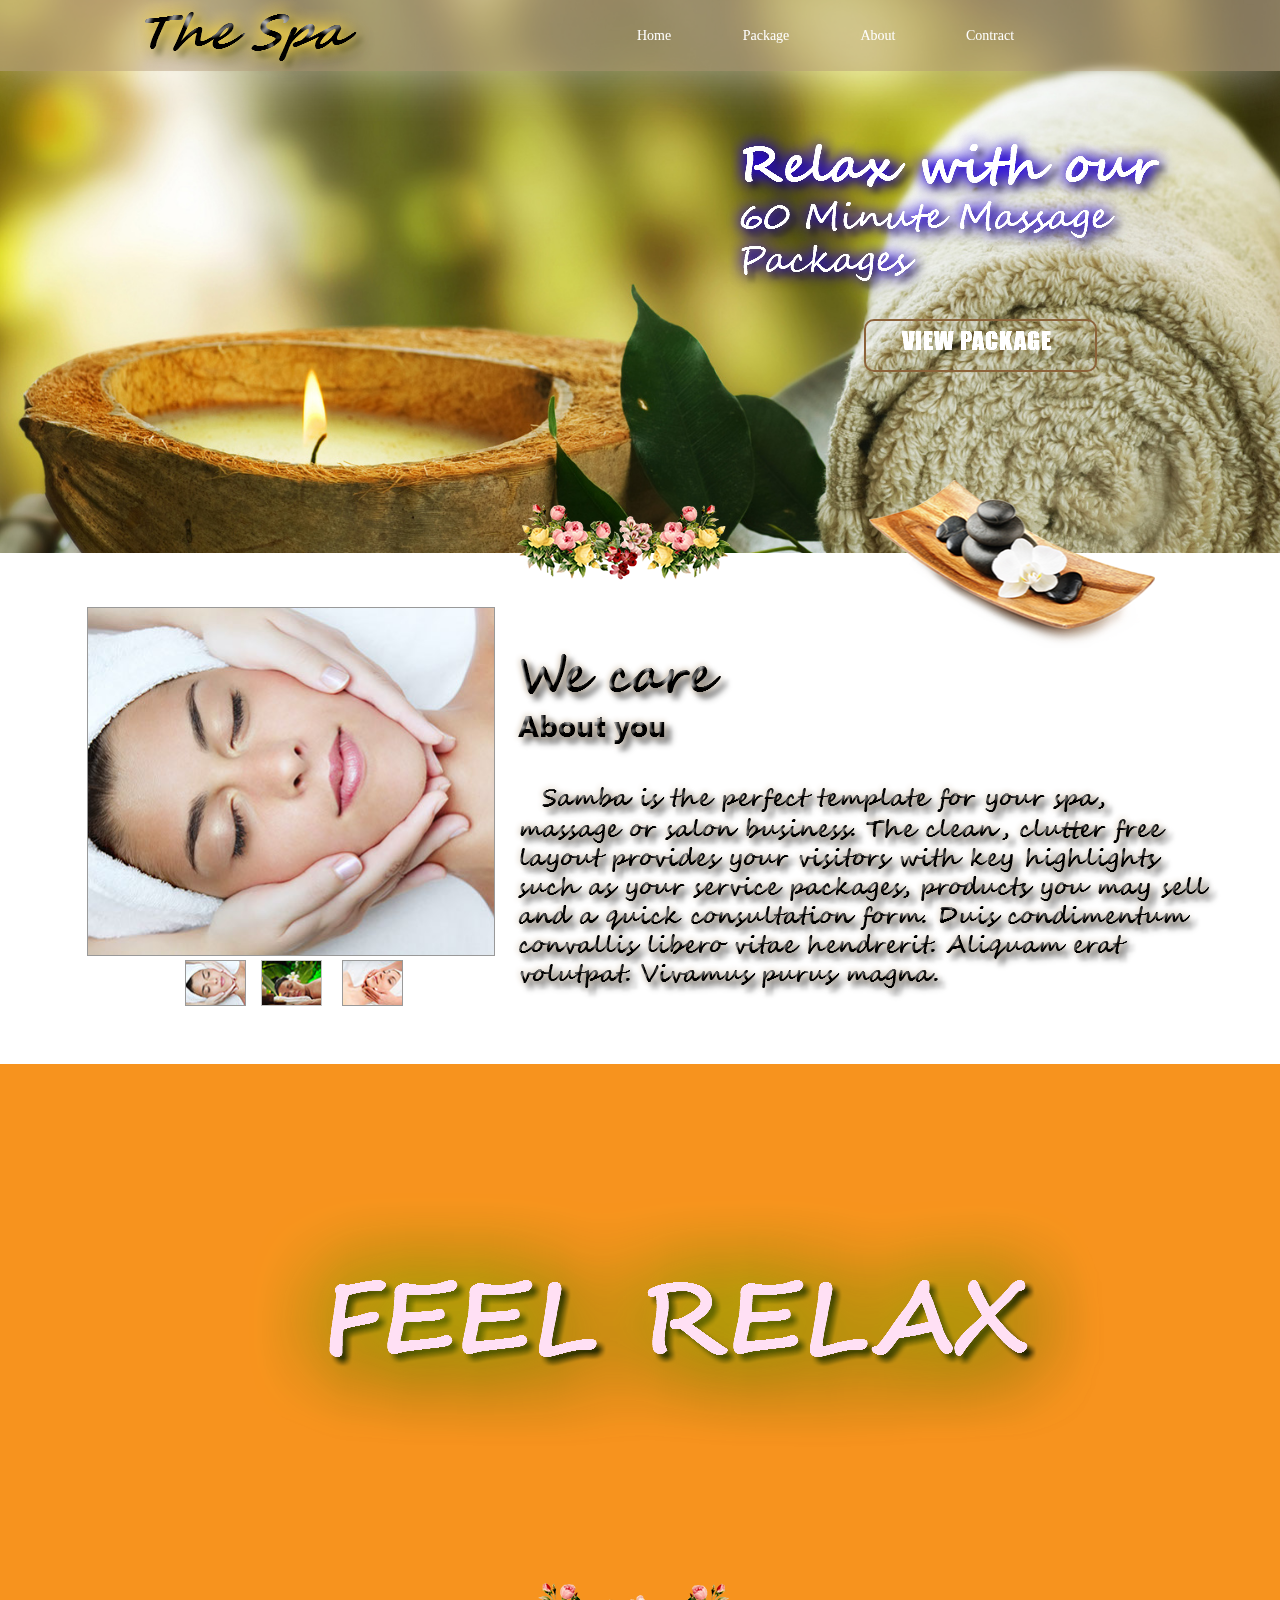
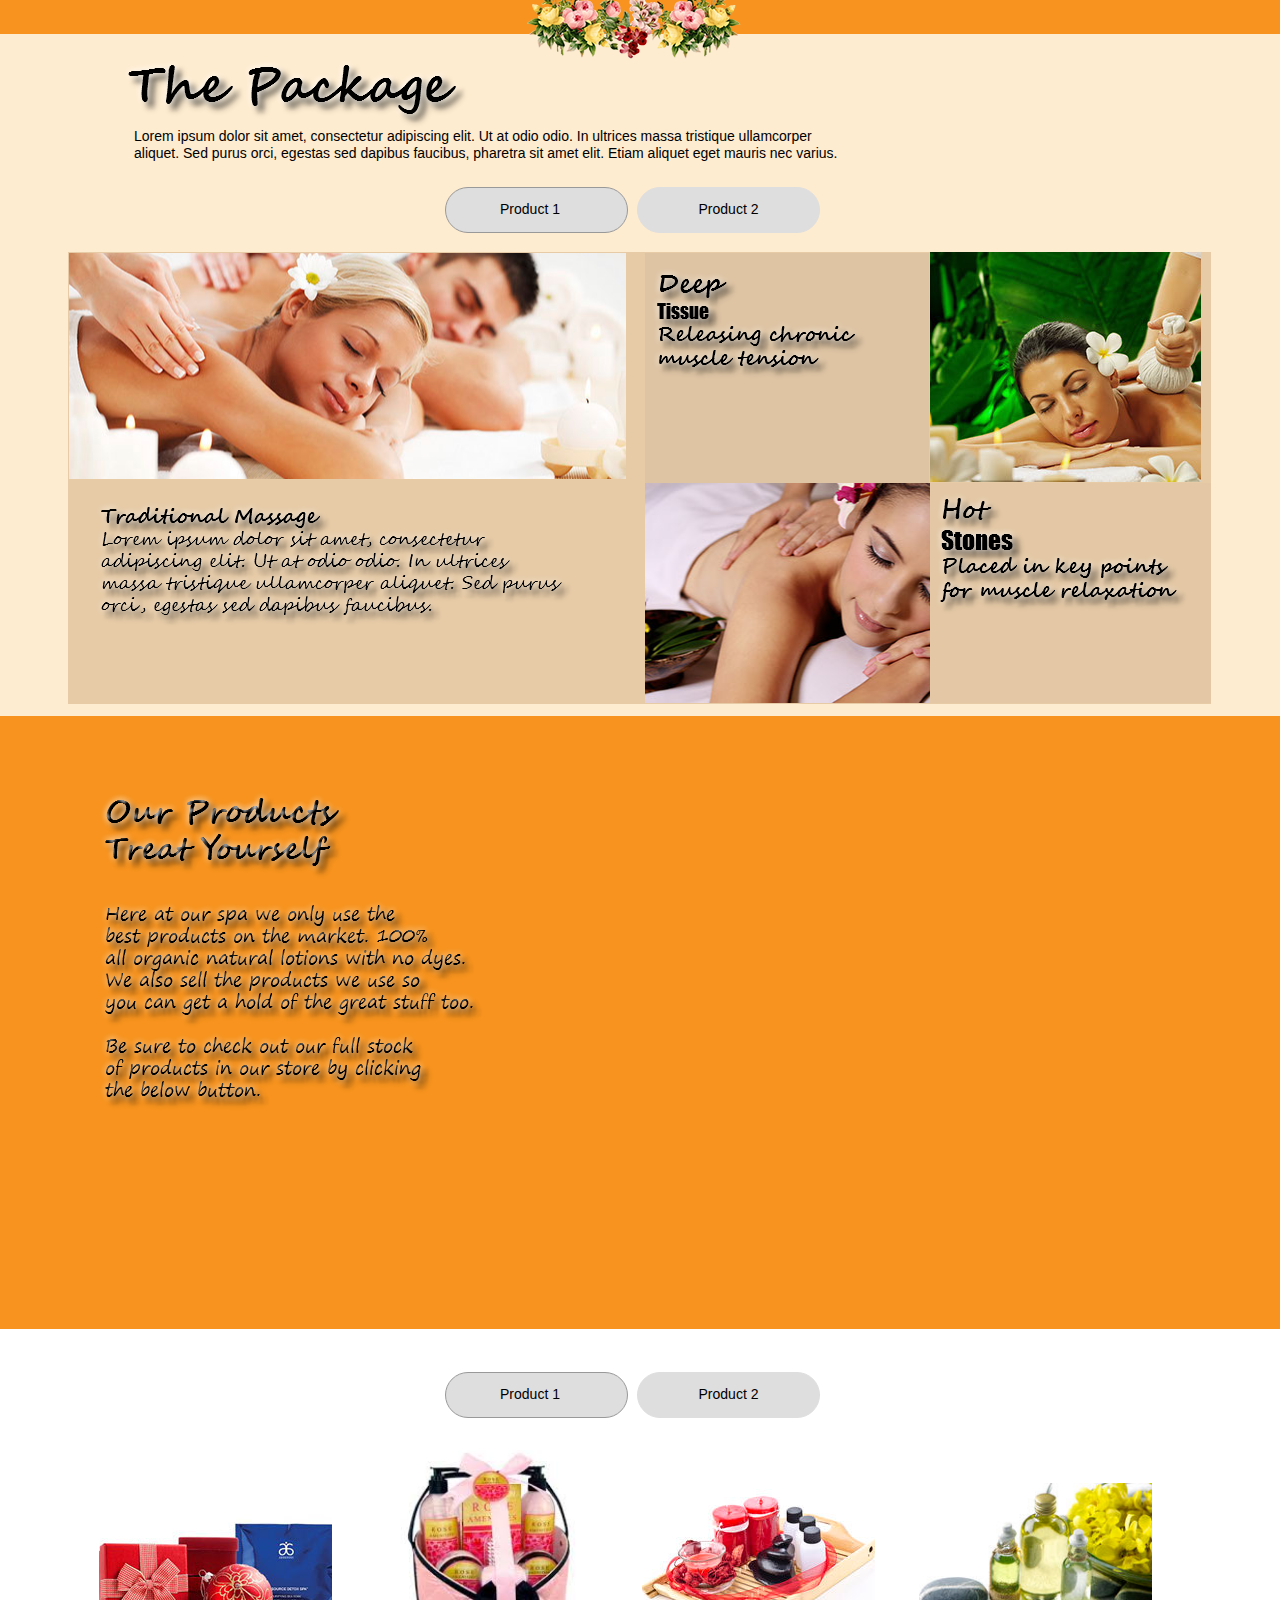
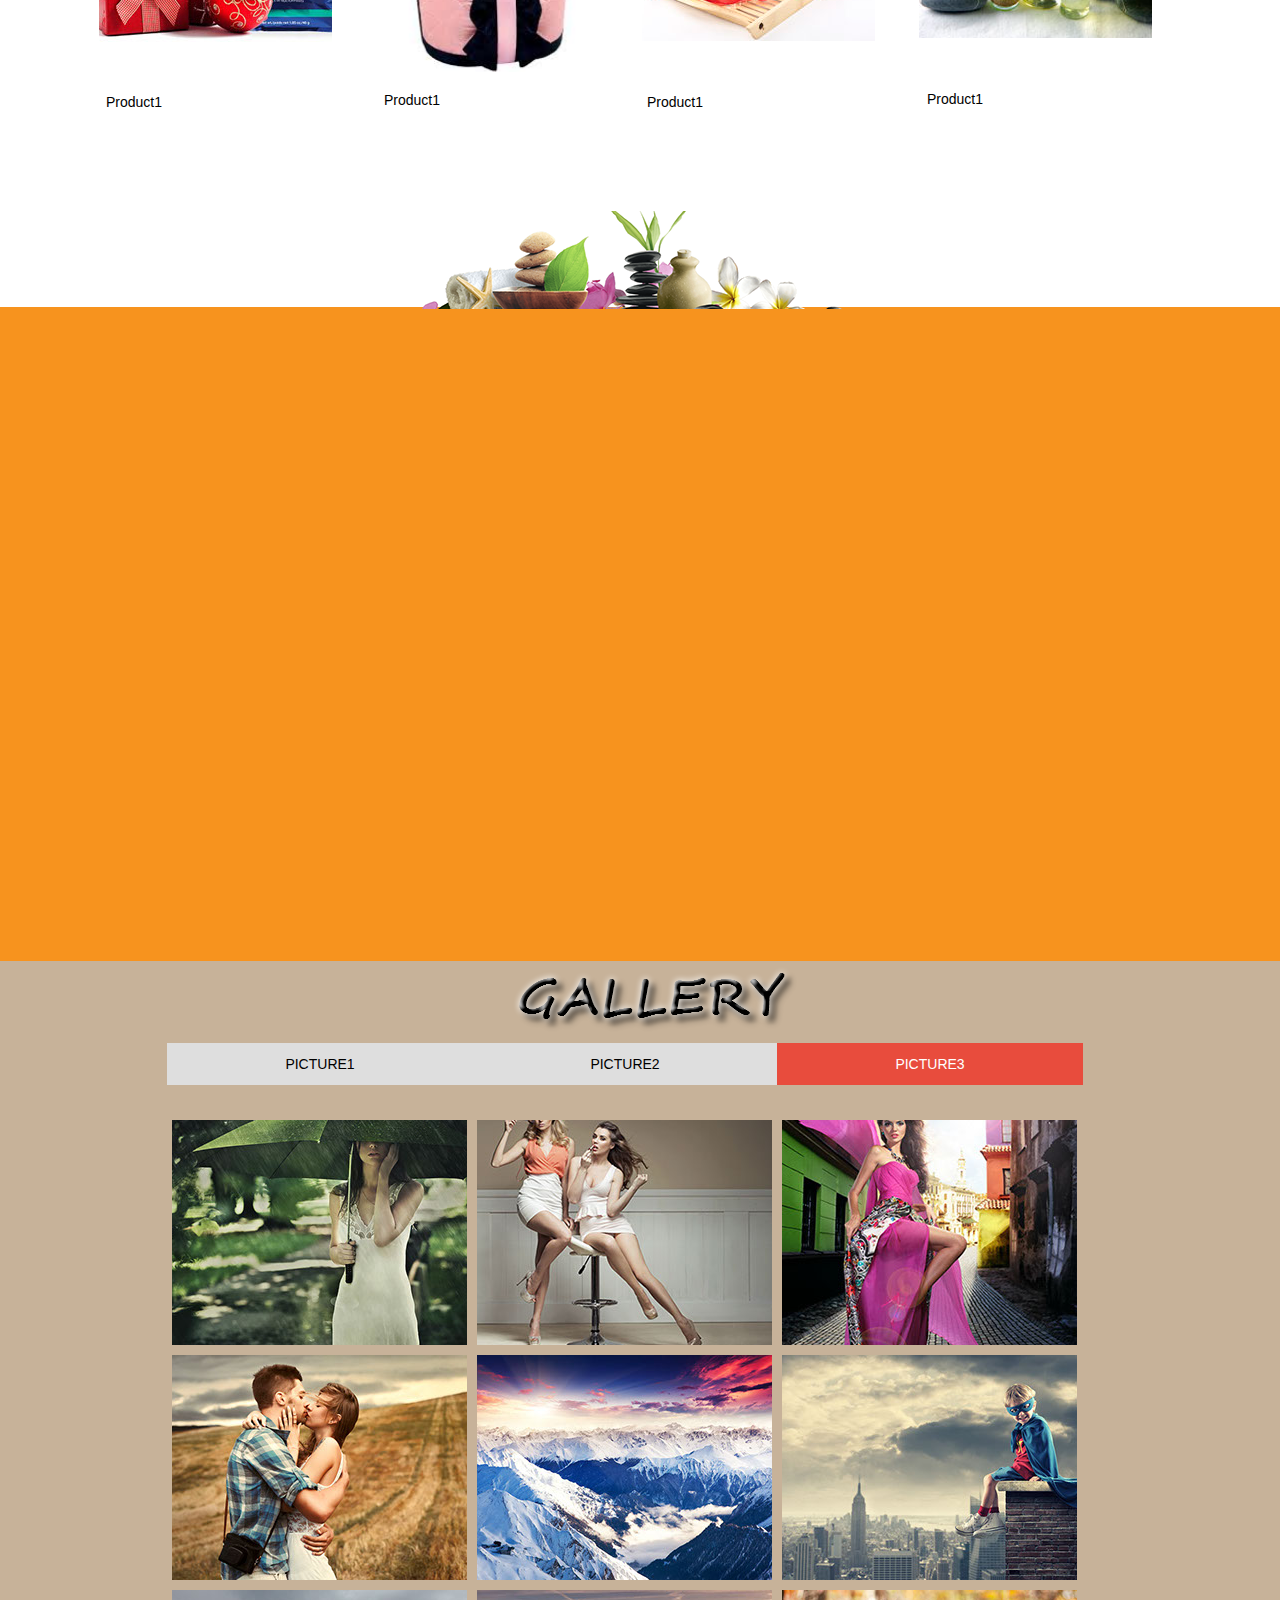
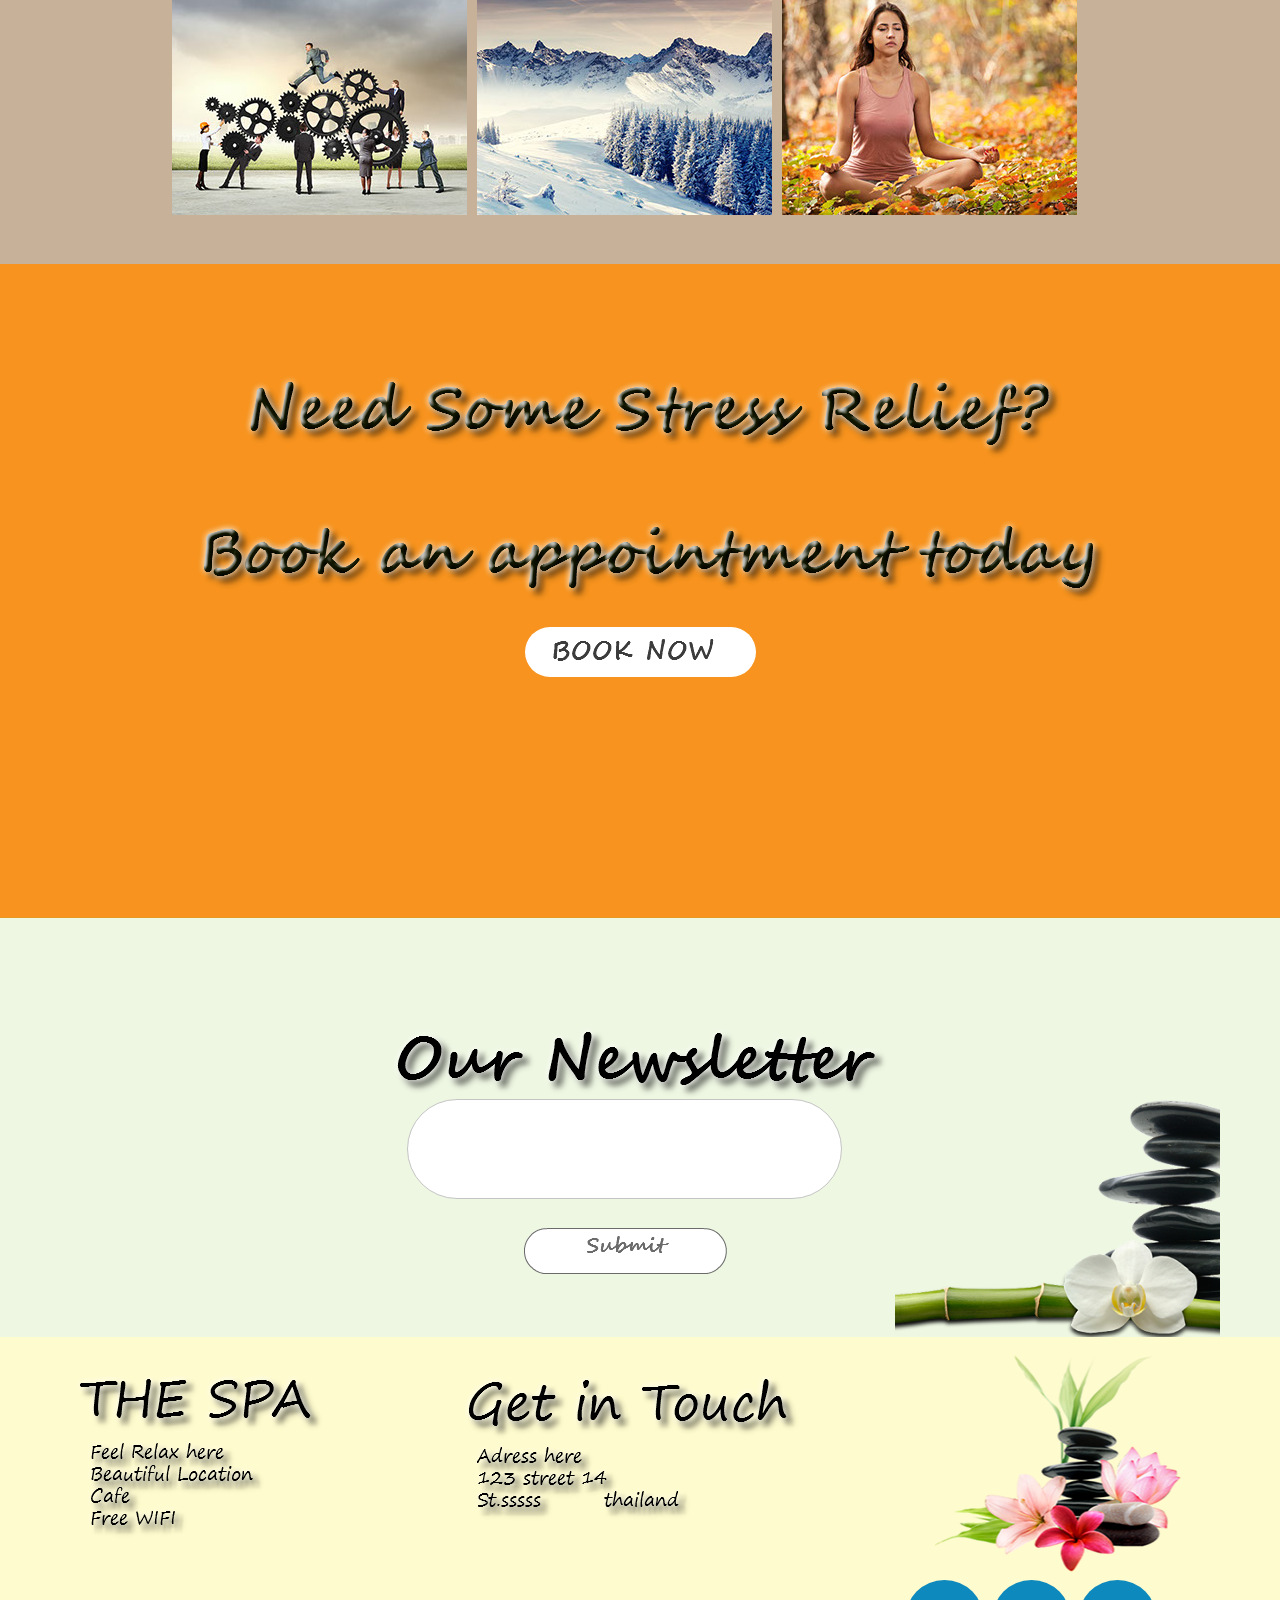
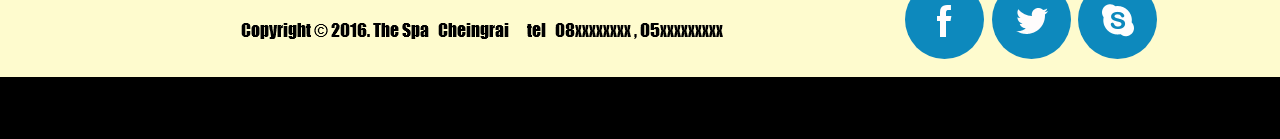
==== commit 1932b087: "spa" ====
--- a/index.html
+++ b/index.html
@@ -10,14 +10,21 @@
 document.documentElement.className = document.documentElement.className.replace(/\bnojs\b/g, 'js');
 
 // Check that all required assets are uploaded and up-to-date
-if(typeof Muse == "undefined") window.Muse = {}; window.Muse.assets = {"required":["museutils.js", "museconfig.js", "jquery.musemenu.js", "webpro.js", "musewpslideshow.js", "jquery.museoverlay.js", "touchswipe.js", "jquery.watch.js", "require.js", "index.css"], "outOfDate":[]};
+if(typeof Muse == "undefined") window.Muse = {}; window.Muse.assets = {"required":["museutils.js", "museconfig.js", "jquery.musepolyfill.bgsize.js", "webpro.js", "musewpslideshow.js", "jquery.museoverlay.js", "touchswipe.js", "jquery.watch.js", "jquery.musemenu.js", "musewpdisclosure.js", "jquery.scrolleffects.js", "require.js", "index.css"], "outOfDate":[]};
 </script>
   
   <title>Home</title>
   <!-- CSS -->
   <link rel="stylesheet" type="text/css" href="css/site_global.css?crc=443350757"/>
-  <link rel="stylesheet" type="text/css" href="css/index.css?crc=201202704" id="pagesheet"/>
+  <link rel="stylesheet" type="text/css" href="css/index.css?crc=525220909" id="pagesheet"/>
+  <!-- Other scripts -->
+  <script type="text/javascript">
+   var __adobewebfontsappname__ = "muse";
+</script>
   <!-- JS includes -->
+  <script type="text/javascript">
+   document.write('\x3Cscript src="' + (document.location.protocol == 'https:' ? 'https:' : 'http:') + '//webfonts.creativecloud.com/lato:n4:default;open-sans:n4:default.js" type="text/javascript">\x3C/script>');
+</script>
   <!--[if lt IE 9]>
   <script src="scripts/html5shiv.js?crc=4241844378" type="text/javascript"></script>
   <![endif]-->
@@ -26,337 +33,702 @@
 
   <div class="clearfix" id="page"><!-- column -->
    <div class="position_content" id="page_position_content">
-    <div class="clearfix colelem" id="pu94"><!-- group -->
-     <div class="clip_frame grpelem" id="u94"><!-- image -->
-      <img class="block" id="u94_img" src="images/newlogo__.png?crc=525156008" alt="" width="227" height="54"/>
-     </div>
-     <nav class="MenuBar clearfix grpelem" id="menuu1722"><!-- horizontal box -->
-      <div class="MenuItemContainer clearfix grpelem" id="u1723"><!-- vertical box -->
-       <a class="nonblock nontext MenuItem MenuItemWithSubMenu anim_swing shadow clearfix colelem" id="u1726" href="index.html#product"><!-- horizontal box --><div class="MenuItemLabel NoWrap clearfix grpelem" id="u1727-4"><!-- content --><p>สินค้าทั้งหมด</p></div></a>
-      </div>
-      <div class="MenuItemContainer clearfix grpelem" id="u2212"><!-- vertical box -->
-       <a class="nonblock nontext MenuItem MenuItemWithSubMenu anim_swing shadow clearfix colelem" id="u2213" href="index.html#contract"><!-- horizontal box --><div class="MenuItemLabel NoWrap clearfix grpelem" id="u2216-4"><!-- content --><p>ติดต่อเรา</p></div></a>
+    <div class="clearfix colelem" id="pu779-17"><!-- group -->
+     <img class="grpelem" id="u779-17" alt="&nbsp;We care +About you Samba is the perfect template for your spa, massage or salon business. The clean, clutter free layout provides your visitors with key highlights such as your service packages, products you may sell and a quick consultation form. Duis condimentum convallis libero vitae hendrerit. Aliquam erat volutpat. Vivamus purus magna. " width="709" height="497" src="images/u779-17.png?crc=3881239178"/><!-- rasterized frame -->
+     <div class="PamphletWidget clearfix grpelem" id="pamphletu876"><!-- none box -->
+      <div class="ThumbGroup clearfix grpelem" id="u885"><!-- none box -->
+       <div class="popup_anchor" id="u888popup">
+        <div class="Thumb popup_element museBGSize" id="u888"><!-- simple frame --></div>
+       </div>
+       <div class="popup_anchor" id="u887popup">
+        <div class="Thumb popup_element museBGSize" id="u887"><!-- simple frame --></div>
+       </div>
+       <div class="popup_anchor" id="u886popup">
+        <div class="Thumb popup_element museBGSize" id="u886"><!-- simple frame --></div>
+       </div>
+      </div>
+      <div class="popup_anchor" id="u879popup">
+       <div class="ContainerGroup clearfix" id="u879"><!-- stack box -->
+        <div class="Container museBGSize grpelem" id="u880"><!-- simple frame --></div>
+        <div class="Container invi grpelem" id="u881"><!-- simple frame --></div>
+        <div class="Container invi museBGSize grpelem" id="u882"><!-- simple frame --></div>
+       </div>
+      </div>
+     </div>
+     <div class="browser_width grpelem" id="u94-bw">
+      <div class="museBGSize" id="u94"><!-- column -->
+       <div class="clearfix" id="u94_align_to_page">
+        <div class="position_content" id="u94_position_content">
+         <div class="clearfix colelem" id="pu355-10"><!-- group -->
+          <img class="grpelem" id="u355-10" alt="Relax with our 60 Minute Massage Packages " width="518" height="336" src="images/u355-10.png?crc=4180934478"/><!-- rasterized frame -->
+          <div class="Button rounded-corners clearfix grpelem" id="buttonu428"><!-- container box -->
+           <img class="grpelem" id="u429" alt="VIEW PACKAGE" src="images/blank.gif?crc=4208392903"/><!-- state-based BG images -->
+          </div>
+         </div>
+         <div class="museBGSize colelem" id="u1910"><!-- simple frame --></div>
+        </div>
+       </div>
+      </div>
+     </div>
+     <div class="browser_width grpelem" id="u2196-bw">
+      <div class="museBGSize" id="u2196"><!-- group -->
+       <div class="clearfix" id="u2196_align_to_page">
+        <img class="grpelem" id="u2207-4" alt="FEEL RELAX" width="925" height="557" src="images/u2207-4.png?crc=479985719"/><!-- rasterized frame -->
+        <div class="museBGSize grpelem" id="u2075"><!-- simple frame --></div>
+       </div>
+      </div>
+     </div>
+     <div class="museBGSize grpelem" id="u539"><!-- simple frame --></div>
+    </div>
+    <div class="clearfix colelem" id="pu216"><!-- group -->
+     <div class="browser_width" id="u216-bw">
+      <div class="shadow" id="u216"><!-- simple frame --></div>
+     </div>
+     <nav class="MenuBar clearfix" id="menuu238"><!-- horizontal box -->
+      <div class="MenuItemContainer clearfix grpelem" id="u246"><!-- vertical box -->
+       <div class="MenuItem MenuItemWithSubMenu clearfix colelem" id="u247"><!-- horizontal box -->
+        <div class="MenuItemLabel NoWrap clearfix grpelem" id="u248-4"><!-- content -->
+         <p>Home</p>
+        </div>
+       </div>
+      </div>
+      <div class="MenuItemContainer clearfix grpelem" id="u284"><!-- vertical box -->
+       <div class="MenuItem MenuItemWithSubMenu clearfix colelem" id="u287"><!-- horizontal box -->
+        <div class="MenuItemLabel NoWrap clearfix grpelem" id="u290-4"><!-- content -->
+         <p>Package</p>
+        </div>
+       </div>
+      </div>
+      <div class="MenuItemContainer clearfix grpelem" id="u305"><!-- vertical box -->
+       <div class="MenuItem MenuItemWithSubMenu clearfix colelem" id="u306"><!-- horizontal box -->
+        <div class="MenuItemLabel NoWrap clearfix grpelem" id="u308-4"><!-- content -->
+         <p>About</p>
+        </div>
+       </div>
+      </div>
+      <div class="MenuItemContainer clearfix grpelem" id="u326"><!-- vertical box -->
+       <div class="MenuItem MenuItemWithSubMenu clearfix colelem" id="u327"><!-- horizontal box -->
+        <div class="MenuItemLabel NoWrap clearfix grpelem" id="u328-4"><!-- content -->
+         <p>Contract</p>
+        </div>
+       </div>
       </div>
      </nav>
-    </div>
-    <div class="PamphletWidget clearfix colelem" id="pamphletu111"><!-- none box -->
-     <div class="ThumbGroup clearfix grpelem" id="u120"><!-- none box -->
-      <div class="popup_anchor" id="u122popup">
-       <div class="Thumb popup_element rounded-corners" id="u122"><!-- simple frame --></div>
-      </div>
-      <div class="popup_anchor" id="u157popup">
-       <div class="Thumb popup_element rounded-corners" id="u157"><!-- simple frame --></div>
-      </div>
-      <div class="popup_anchor" id="u166popup">
-       <div class="Thumb popup_element rounded-corners" id="u166"><!-- simple frame --></div>
-      </div>
-      <div class="popup_anchor" id="u174popup">
-       <div class="Thumb popup_element rounded-corners" id="u174"><!-- simple frame --></div>
-      </div>
-     </div>
-     <div class="popup_anchor" id="u112popup">
-      <div class="ContainerGroup clearfix" id="u112"><!-- stack box -->
-       <div class="Container clearfix grpelem" id="u115"><!-- group -->
-        <div class="clip_frame grpelem" id="u1996"><!-- image -->
-         <img class="block" id="u1996_img" src="images/15271904_1183311181761239_5417883285947897405_o.jpg?crc=80529920" alt="" width="995" height="434"/>
-        </div>
-       </div>
-       <div class="Container invi clearfix grpelem" id="u162"><!-- group -->
-        <div class="clip_frame grpelem" id="u1976"><!-- image -->
-         <img class="block" id="u1976_img" src="images/25591206_3511.jpg?crc=504524675" alt="" width="906" height="531"/>
-        </div>
-       </div>
-       <div class="Container invi clearfix grpelem" id="u170"><!-- group -->
-        <div class="clip_frame grpelem" id="u1966"><!-- image -->
-         <img class="block" id="u1966_img" src="images/25591206_6130.jpg?crc=451911978" alt="" width="790" height="528"/>
-        </div>
-       </div>
-       <div class="Container invi clearfix grpelem" id="u178"><!-- group -->
-        <div class="clip_frame grpelem" id="u1947"><!-- image -->
-         <img class="block" id="u1947_img" src="images/25591206_2812.jpg?crc=178216034" alt="" width="761" height="538"/>
-        </div>
-       </div>
-      </div>
-     </div>
-    </div>
-    <a class="nonblock nontext clip_frame pinned-colelem" id="u2202" href="https://www.facebook.com/beautyshot.th/#_=_"><!-- image --><img class="block" id="u2202_img" src="images/facebook-icon-logo-vector-400x400.png?crc=4207202101" alt="" width="67" height="72"/></a>
-    <a class="nonblock nontext anim_swing clip_frame pinned-colelem" id="u1160" href="index.html#linqr"><!-- image --><img class="block" id="u1160_img" src="images/line_logo.png?crc=4177438511" alt="" width="67" height="67"/></a>
-    <div class="clearfix colelem" id="pu182"><!-- group -->
-     <div class="grpelem" id="u182"><!-- simple frame --></div>
-     <img class="grpelem" id="u190-4" alt="สินค้าทั้งหมด" width="254" height="60" src="images/u190-4.png?crc=500458748"/><!-- rasterized frame -->
-     <div class="grpelem" id="u186"><!-- simple frame --></div>
-    </div>
-    <a class="anchor_item colelem" id="product"></a>
-    <div class="PamphletWidget clearfix colelem" id="pamphletu194"><!-- none box -->
-     <div class="ThumbGroup clearfix grpelem" id="u202"><!-- none box -->
-      <div class="popup_anchor" id="u205popup">
-       <div class="Thumb popup_element rounded-corners" id="u205"><!-- simple frame --></div>
-      </div>
-      <div class="popup_anchor" id="u206popup">
-       <div class="Thumb popup_element rounded-corners" id="u206"><!-- simple frame --></div>
-      </div>
-      <div class="popup_anchor" id="u203popup">
-       <div class="Thumb popup_element rounded-corners" id="u203"><!-- simple frame --></div>
-      </div>
-     </div>
-     <div class="popup_anchor" id="u197popup">
-      <div class="ContainerGroup clearfix" id="u197"><!-- stack box -->
-       <div class="Container clearfix grpelem" id="u199"><!-- group -->
-        <div class="clip_frame grpelem" id="u748"><!-- image -->
-         <img class="block" id="u748_img" src="images/1-03.jpg?crc=4169428008" alt="" width="466" height="638"/>
-        </div>
-       </div>
-       <div class="Container invi clearfix grpelem" id="u198"><!-- group -->
-        <div class="clip_frame grpelem" id="u758"><!-- image -->
-         <img class="block" id="u758_img" src="images/25591206_4692.jpg?crc=53972259" alt="" width="456" height="595"/>
-        </div>
-       </div>
-       <div class="Container invi clearfix grpelem" id="u200"><!-- group -->
-        <div class="clip_frame grpelem" id="u768"><!-- image -->
-         <img class="block" id="u768_img" src="images/3.jpg?crc=3764616311" alt="" width="484" height="605"/>
-        </div>
-       </div>
-      </div>
-     </div>
-    </div>
-    <div class="clearfix colelem" id="pu248-8"><!-- group -->
-     <img class="grpelem" id="u248-8" alt="Beauty Shot Water Light (สำหรับผิวหน้าชุ่มชื้น) " width="596" height="192" src="images/u248-8.png?crc=405516360"/><!-- rasterized frame -->
-     <img class="grpelem" id="u251-20" alt="ดูฉ่ำน้ำสุขภาพดีแบบสาวเกาหลี โดดเด่น ด้วยส่วนผสมไฮยาลูรอนิก เข้มข้น มีส่วน ช่วยฟื้นบำรุงและเติมน้ำให้ผิวกลับดูชุ่ม ชื่นอิ่มเอิบ ซึ่งถือเป็น Beauty Shot ที่ เหมาะกับผู้หญิงทุกคน และผู้ที่ไม่ เคยใช้ Beauty Shot มาก่อน ขอแนะนำ ให้เริ่มจากการใช้ Water Light เพื่อบำรุง ความชุ่มชื้นอันเป็นพื้นฐานสำคัญสำหรับ ผิวสวยสุขภาพดีในผู้หญิงทุกคน" width="485" height="448" src="images/u251-20.png?crc=3867356094"/><!-- rasterized frame -->
-     <div class="clip_frame grpelem" id="u1666"><!-- image -->
-      <img class="block" id="u1666_img" src="images/price.jpg?crc=196970309" alt="" width="379" height="43"/>
-     </div>
-    </div>
-    <div class="clearfix colelem" id="ppu254-18"><!-- group -->
-     <div class="clearfix grpelem" id="pu254-18"><!-- group -->
-      <img class="grpelem" id="u254-18" alt="วิธีการใช้ หลังล้างหน้า เมื่อทาสกินหรือโลชั่นแล้ว สามารถใช้แอมเพิลทาแทนครีมได้ วิธีการใช้หลอดฉีดยา ใช้เหมือนหลอดสลิ้งทั่วไปจับให้พอดีฝ่ามือใช้ นิ้วโป้งกดลงเบาๆให้ได้ปริมาณแอมเพิลที่ต้องการ " width="485" height="384" src="images/u254-18.png?crc=3928556518"/><!-- rasterized frame -->
-      <div class="clip_frame grpelem" id="u2130"><!-- image -->
-       <img class="block" id="u2130_img" src="images/howtosss.jpg?crc=4180889054" alt="" width="134" height="205"/>
-      </div>
-     </div>
-     <div class="clip_frame grpelem" id="u265"><!-- image -->
-      <img class="block" id="u265_img" src="images/howto.jpg?crc=438447307" alt="" width="533" height="209"/>
-     </div>
-     <div class="Button rounded-corners clearfix grpelem" id="buttonu334"><!-- container box -->
-      <img class="grpelem" id="u336" alt="วิธีใช้" src="images/blank.gif?crc=4208392903"/><!-- state-based BG images -->
-     </div>
-    </div>
-    <div class="PamphletWidget clearfix colelem" id="pamphletu407"><!-- none box -->
-     <div class="ThumbGroup clearfix grpelem" id="u416"><!-- none box -->
-      <div class="popup_anchor" id="u418popup">
-       <div class="Thumb popup_element rounded-corners" id="u418"><!-- simple frame --></div>
-      </div>
-      <div class="popup_anchor" id="u419popup">
-       <div class="Thumb popup_element rounded-corners" id="u419"><!-- simple frame --></div>
-      </div>
-      <div class="popup_anchor" id="u417popup">
-       <div class="Thumb popup_element rounded-corners" id="u417"><!-- simple frame --></div>
-      </div>
-     </div>
-     <div class="popup_anchor" id="u412popup">
-      <div class="ContainerGroup clearfix" id="u412"><!-- stack box -->
-       <div class="Container clearfix grpelem" id="u414"><!-- group -->
-        <div class="clip_frame grpelem" id="u844"><!-- image -->
-         <img class="block" id="u844_img" src="images/1-04.jpg?crc=4154798403" alt="" width="474" height="631"/>
-        </div>
-       </div>
-       <div class="Container invi clearfix grpelem" id="u413"><!-- group -->
-        <div class="clip_frame grpelem" id="u854"><!-- image -->
-         <img class="block" id="u854_img" src="images/25591206_451.jpg?crc=4148736041" alt="" width="461" height="612"/>
-        </div>
-       </div>
-       <div class="Container invi clearfix grpelem" id="u415"><!-- group -->
-        <div class="clip_frame grpelem" id="u864"><!-- image -->
-         <img class="block" id="u864_img" src="images/4.jpg?crc=3945278929" alt="" width="475" height="587"/>
-        </div>
-       </div>
-      </div>
-     </div>
-    </div>
-    <img class="colelem" id="u465-6" alt="Beauty Shot White Jade (สำหรับผิวหน้าหมองคล้ำ)" width="482" height="107" src="images/u465-6.png?crc=4071041863"/><!-- rasterized frame -->
-    <div class="clip_frame colelem" id="u1676"><!-- image -->
-     <img class="block" id="u1676_img" src="images/price.jpg?crc=196970309" alt="" width="379" height="43"/>
-    </div>
-    <img class="colelem" id="u422-16" alt="Beauty Shot เพื่อผิวสวยกระจ่างใส เปล่งประกายแบบผิวดูสุขภาพดี โดดเด่นด้วย ส่วนผสมกลูตาไธโอนเข้มข้น ที่มีประสิทธิภาพโดดเด่น สามารถรับมือกับ ปัญหาผิวที่ได้รับการระคายเคือง เนื่องมาจากแสงแดดที่รุนแรง สีผิวไม่ สม่ำเสมอได้อย่างดีเยี่ยม ทั้งยังช่วยให้ฝ้า กระและจุดด่างดำแลดูลดเลือนลงจน สังเกตได้" width="482" height="473" src="images/u422-16.png?crc=26875473"/><!-- rasterized frame -->
-    <div class="clearfix colelem" id="ppu423-19"><!-- group -->
-     <div class="clearfix grpelem" id="pu423-19"><!-- group -->
-      <img class="grpelem" id="u423-19" alt="วิธีการใช้ หลังล้างหน้า เมื่อทาสกินหรือโลชั่นแล้ว สามารถใช้แอมเพิลทาแทนครีมได้ วิธีการใช้หลอดฉีดยา ใช้เหมือนหลอดสลิ้งทั่วไปจับให้พอดีฝ่ามือใช้นิ้ว โป้งกดลงเบาๆให้ได้ปริมาณแอมเพิลที่ต้องการ " width="485" height="401" src="images/u423-19.png?crc=3979069215"/><!-- rasterized frame -->
-      <div class="clip_frame grpelem" id="u2160"><!-- image -->
-       <img class="block" id="u2160_img" src="images/howtosss.jpg?crc=4180889054" alt="" width="134" height="205"/>
-      </div>
-     </div>
-     <div class="clip_frame grpelem" id="u424"><!-- image -->
-      <img class="block" id="u424_img" src="images/howto.jpg?crc=438447307" alt="" width="533" height="209"/>
-     </div>
-     <div class="Button rounded-corners clearfix grpelem" id="buttonu529"><!-- container box -->
-      <img class="grpelem" id="u530" alt="วิธีใช้" src="images/blank.gif?crc=4208392903"/><!-- state-based BG images -->
-     </div>
-    </div>
-    <div class="PamphletWidget clearfix colelem" id="pamphletu468"><!-- none box -->
-     <div class="ThumbGroup clearfix grpelem" id="u475"><!-- none box -->
-      <div class="popup_anchor" id="u476popup">
-       <div class="Thumb popup_element rounded-corners" id="u476"><!-- simple frame --></div>
-      </div>
-      <div class="popup_anchor" id="u477popup">
-       <div class="Thumb popup_element rounded-corners" id="u477"><!-- simple frame --></div>
-      </div>
-      <div class="popup_anchor" id="u478popup">
-       <div class="Thumb popup_element rounded-corners" id="u478"><!-- simple frame --></div>
-      </div>
-     </div>
-     <div class="popup_anchor" id="u471popup">
-      <div class="ContainerGroup clearfix" id="u471"><!-- stack box -->
-       <div class="Container clearfix grpelem" id="u473"><!-- group -->
-        <div class="clip_frame grpelem" id="u877"><!-- image -->
-         <img class="block" id="u877_img" src="images/1-02.jpg?crc=4282318343" alt="" width="451" height="651"/>
-        </div>
-       </div>
-       <div class="Container invi clearfix grpelem" id="u472"><!-- group -->
-        <div class="clip_frame grpelem" id="u897"><!-- image -->
-         <img class="block" id="u897_img" src="images/25591206_3842.jpg?crc=4058995304" alt="" width="500" height="499"/>
-        </div>
-       </div>
-       <div class="Container invi clearfix grpelem" id="u474"><!-- group -->
-        <div class="clip_frame grpelem" id="u887"><!-- image -->
-         <img class="block" id="u887_img" src="images/2.jpg?crc=4217967146" alt="" width="462" height="482"/>
-        </div>
-       </div>
-      </div>
-     </div>
-    </div>
-    <img class="colelem" id="u487-6" alt="Beauty Shot Cinderella (สำหรับผิวหน้าอ่อนเยาว์)" width="482" height="96" src="images/u487-6.png?crc=3873832770"/><!-- rasterized frame -->
-    <div class="clip_frame colelem" id="u1683"><!-- image -->
-     <img class="block" id="u1683_img" src="images/price.jpg?crc=196970309" alt="" width="379" height="43"/>
-    </div>
-    <div class="clearfix colelem" id="ppu483-18"><!-- group -->
-     <div class="clearfix grpelem" id="pu483-18"><!-- group -->
-      <img class="grpelem" id="u483-18" alt="Beauty Shot เพื่อริ้วรอยดูลดเลือน โดด เด่นด้วยส่วนผสม Alpha-Lipoic Acid เข้มข้น ซึ่งมีประสิทธิภาพสูงเหนือสารต้าน อนุมูลอิสระอื่นๆ ช่วยซึมซาบเข้าฟื้นบำรุง ผิวและลดเลือนริ้วรอย โดและรอยคลำใต้ ดวงตาอย่างได้ผล คืนผิวสวยอ่อนเยาว์ ให้กับผู้หญิงทุกคนได้ดังปรารถนา " width="485" height="534" src="images/u483-18.png?crc=485706142"/><!-- rasterized frame -->
-      <img class="grpelem" id="u484-19" alt="วิธีการใช้ หลังล้างหน้า เมื่อทาสกินหรือโลชั่นแล้ว สามารถใช้แอมเพิลทาแทนครีมได้ วิธีการใช้หลอดฉีดยา ใช้เหมือนหลอดสลิ้งทั่วไปจับให้พอดีฝ่ามือใช้นิ้ว โป้งกดลงเบาๆให้ได้ปริมาณแอมเพิลที่ต้องการ " width="485" height="401" src="images/u484-19.png?crc=3979069215"/><!-- rasterized frame -->
-      <div class="clip_frame grpelem" id="u2167"><!-- image -->
-       <img class="block" id="u2167_img" src="images/howtosss.jpg?crc=4180889054" alt="" width="134" height="205"/>
-      </div>
-     </div>
-     <div class="clip_frame grpelem" id="u485"><!-- image -->
-      <img class="block" id="u485_img" src="images/howto.jpg?crc=438447307" alt="" width="533" height="209"/>
-     </div>
-     <div class="Button rounded-corners clearfix grpelem" id="buttonu535"><!-- container box -->
-      <img class="grpelem" id="u536" alt="วิธีใช้" src="images/blank.gif?crc=4208392903"/><!-- state-based BG images -->
-     </div>
-    </div>
-    <div class="PamphletWidget clearfix colelem" id="pamphletu674"><!-- none box -->
-     <div class="ThumbGroup clearfix grpelem" id="u679"><!-- none box -->
-      <div class="popup_anchor" id="u682popup">
-       <div class="Thumb popup_element rounded-corners" id="u682"><!-- simple frame --></div>
-      </div>
-      <div class="popup_anchor" id="u680popup">
-       <div class="Thumb popup_element rounded-corners" id="u680"><!-- simple frame --></div>
-      </div>
-      <div class="popup_anchor" id="u681popup">
-       <div class="Thumb popup_element rounded-corners" id="u681"><!-- simple frame --></div>
-      </div>
-     </div>
-     <div class="popup_anchor" id="u683popup">
-      <div class="ContainerGroup clearfix" id="u683"><!-- stack box -->
-       <div class="Container clearfix grpelem" id="u686"><!-- group -->
-        <div class="clip_frame grpelem" id="u907"><!-- image -->
-         <img class="block" id="u907_img" src="images/1-01.jpg?crc=341709183" alt="" width="438" height="620"/>
-        </div>
-       </div>
-       <div class="Container invi clearfix grpelem" id="u685"><!-- group -->
-        <div class="clip_frame grpelem" id="u927"><!-- image -->
-         <img class="block" id="u927_img" src="images/25591206_6877.jpg?crc=337331574" alt="" width="493" height="492"/>
-        </div>
-       </div>
-       <div class="Container invi clearfix grpelem" id="u684"><!-- group -->
-        <div class="clip_frame grpelem" id="u917"><!-- image -->
-         <img class="block" id="u917_img" src="images/1.jpg?crc=3778632752" alt="" width="458" height="481"/>
-        </div>
-       </div>
-      </div>
-     </div>
-    </div>
-    <img class="colelem" id="u692-6" alt="Beauty Shot Egg Contour (สำหรับผิวหน้าเรียวกระชับ)" width="482" height="96" src="images/u692-6.png?crc=86120559"/><!-- rasterized frame -->
-    <div class="clip_frame colelem" id="u1690"><!-- image -->
-     <img class="block" id="u1690_img" src="images/price.jpg?crc=196970309" alt="" width="379" height="43"/>
-    </div>
-    <img class="colelem" id="u689-16" alt="บิวตี้ช็อตเพื่อใบหน้าดูเรียวกระชับแบบ V เชป โดดเด่นด้วยส่วนผสม PPC (Acety Hexa Peptide Derivative) เข้มข้นช่วยฟื้นบำรุงอย่างล้ำลึกคืนชีวิต ให้ผิวที่ดูหย่อนคล้อยกลับแลดู ยกกระชับ เพื่อมอบรูปหน้าในฝันแด่ผู้หญิงทุกคน " width="485" height="534" src="images/u689-16.png?crc=91726899"/><!-- rasterized frame -->
-    <div class="clearfix colelem" id="ppu874-19"><!-- group -->
-     <div class="clearfix grpelem" id="pu874-19"><!-- group -->
-      <img class="grpelem" id="u874-19" alt="วิธีการใช้ หลังล้างหน้า เมื่อทาสกินหรือโลชั่นแล้ว สามารถใช้แอมเพิลทาแทนครีมได้ วิธีการใช้หลอดฉีดยา ใช้เหมือนหลอดสลิ้งทั่วไปจับให้พอดีฝ่ามือใช้นิ้ว โป้งกดลงเบาๆให้ได้ปริมาณแอมเพิลที่ต้องการ " width="485" height="401" src="images/u874-19.png?crc=3979069215"/><!-- rasterized frame -->
-      <div class="clip_frame grpelem" id="u2174"><!-- image -->
-       <img class="block" id="u2174_img" src="images/howtosss.jpg?crc=4180889054" alt="" width="134" height="205"/>
-      </div>
-     </div>
-     <div class="clip_frame grpelem" id="u690"><!-- image -->
-      <img class="block" id="u690_img" src="images/howto.jpg?crc=438447307" alt="" width="533" height="209"/>
-     </div>
-     <div class="Button rounded-corners clearfix grpelem" id="buttonu732"><!-- container box -->
-      <img class="grpelem" id="u733" alt="วิธีใช้" src="images/blank.gif?crc=4208392903"/><!-- state-based BG images -->
-     </div>
-    </div>
-    <div class="clearfix colelem" id="ppu2012"><!-- group -->
-     <div class="clearfix grpelem" id="pu2012"><!-- column -->
-      <div class="colelem" id="u2012"><!-- simple frame --></div>
-      <a class="anchor_item colelem" id="contract"></a>
-     </div>
-     <img class="grpelem" id="u2013-4" alt="ติดต่อเรา" width="254" height="60" src="images/u2013-4.png?crc=4056537956"/><!-- rasterized frame -->
-     <div class="grpelem" id="u2014"><!-- simple frame --></div>
-    </div>
-    <div class="clearfix colelem" id="pu2015-8"><!-- group -->
-     <img class="grpelem" id="u2015-8" alt="หากมีคำถาม ต้องการพูดคุยหรือมีคำแนะนำอยากจะบอกเรา แค่กรอกรายละเอียดง่ายๆ เพื่อติดต่อผ่านทางช่องดังนี้ แล้วเราจะติดต่อกลับคุณให้ไวที่สุด" width="478" height="78" src="images/u2015-8.png?crc=336095627"/><!-- rasterized frame -->
-     <form class="form-grp clearfix grpelem" id="widgetu2018" method="post" enctype="multipart/form-data" action="scripts/form-u2018.php"><!-- none box -->
-      <div class="fld-grp clearfix grpelem" id="widgetu2028" data-required="true"><!-- none box -->
-       <span class="fld-input NoWrap actAsDiv clearfix grpelem" id="u2029-4"><!-- content --><input class="wrapped-input" type="text" spellcheck="false" id="widgetu2028_input" name="custom_U2028" tabindex="1"/><label class="wrapped-input fld-prompt" id="widgetu2028_prompt" for="widgetu2028_input"><span class="actAsPara">ชื่อของคุณ</span></label></span>
-      </div>
-      <div class="fld-grp clearfix grpelem" id="widgetu2019" data-required="true" data-type="email"><!-- none box -->
-       <span class="fld-input NoWrap actAsDiv clearfix grpelem" id="u2022-4"><!-- content --><input class="wrapped-input" type="email" spellcheck="false" id="widgetu2019_input" name="Email" tabindex="2"/><label class="wrapped-input fld-prompt" id="widgetu2019_prompt" for="widgetu2019_input"><span class="actAsPara">อีเมล์ของคุณ</span></label></span>
-      </div>
-      <div class="clearfix grpelem" id="u2037-4"><!-- content -->
+     <img id="u924-4" alt="The Spa" width="286" height="100" src="images/u924-4.png?crc=4266509447"/><!-- rasterized frame -->
+    </div>
+    <div class="clearfix colelem" id="pu927"><!-- group -->
+     <div class="browser_width grpelem" id="u927-bw">
+      <div class="rgba-background" id="u927"><!-- group -->
+       <div class="clearfix" id="u927_align_to_page">
+        <img class="grpelem" id="u930-4" alt="The Package" width="501" height="105" src="images/u930-4.png?crc=502744638"/><!-- rasterized frame -->
+        <div class="clearfix grpelem" id="u1907-4"><!-- content -->
+         <p>Lorem ipsum dolor sit amet, consectetur adipiscing elit. Ut at odio odio. In ultrices massa tristique ullamcorper aliquet. Sed purus orci, egestas sed dapibus faucibus, pharetra sit amet elit. Etiam aliquet eget mauris nec varius.</p>
+        </div>
+       </div>
+      </div>
+     </div>
+     <div class="PamphletWidget clearfix grpelem" id="pamphletu2017"><!-- none box -->
+      <div class="ThumbGroup clearfix grpelem" id="u2026"><!-- none box -->
+       <div class="popup_anchor" id="pu2029popup">
+        <div class="popup_element Thumb clearfix" id="pu2029"><!-- group -->
+         <div class="popup_anchor" id="u2029popup">
+          <div class="popup_element clearfix rounded-corners" id="u2029"><!-- group -->
+           <div class="clearfix grpelem" id="u2078-4"><!-- content -->
+            <p>Product 1</p>
+           </div>
+          </div>
+         </div>
+        </div>
+       </div>
+       <div class="popup_anchor" id="u2062popup">
+        <div class="Thumb popup_element rounded-corners clearfix" id="u2062"><!-- group -->
+         <div class="clearfix grpelem" id="u2081-4"><!-- content -->
+          <p>Product 2</p>
+         </div>
+        </div>
+       </div>
+      </div>
+      <div class="popup_anchor" id="u2020popup">
+       <div class="ContainerGroup clearfix" id="u2020"><!-- stack box -->
+        <div class="Container clearfix grpelem" id="u2021"><!-- group -->
+         <div class="rgba-background clearfix grpelem" id="u2134"><!-- group -->
+          <div class="clearfix grpelem" id="pu2135"><!-- column -->
+           <div class="museBGSize colelem" id="u2135"><!-- simple frame --></div>
+           <img class="colelem" id="u2136-6" alt="Traditional Massage Lorem ipsum dolor sit amet, consectetur adipiscing elit. Ut at odio odio. In ultrices massa tristique ullamcorper aliquet. Sed purus orci, egestas sed dapibus faucibus." width="477" height="173" src="images/u2136-6.png?crc=4271707366"/><!-- rasterized frame -->
+          </div>
+          <div class="clearfix grpelem" id="ppu2139"><!-- column -->
+           <div class="clearfix colelem" id="pu2139"><!-- group -->
+            <div class="rgba-background grpelem" id="u2139"><!-- simple frame --></div>
+            <img class="grpelem" id="u2141-8" alt="Deep Tissue Releasing chronic muscle tension" width="270" height="210" src="images/u2141-8.png?crc=359421708"/><!-- rasterized frame -->
+           </div>
+           <div class="museBGSize colelem" id="u2137"><!-- simple frame --></div>
+          </div>
+          <div class="clearfix grpelem" id="pu2138"><!-- column -->
+           <div class="museBGSize colelem" id="u2138"><!-- simple frame --></div>
+           <div class="clearfix colelem" id="pu2140"><!-- group -->
+            <div class="rgba-background grpelem" id="u2140"><!-- simple frame --></div>
+            <img class="grpelem" id="u2142-9" alt="Hot Stones Placed in key points for muscle relaxation " width="264" height="209" src="images/u2142-9.png?crc=4005597148"/><!-- rasterized frame -->
+           </div>
+          </div>
+         </div>
+        </div>
+        <div class="Container invi rgba-background clearfix grpelem" id="u2065"><!-- group -->
+         <div class="clearfix grpelem" id="pu2455"><!-- column -->
+          <div class="museBGSize colelem" id="u2455"><!-- simple frame --></div>
+          <img class="colelem" id="u2456-6" alt="Traditional Massage Lorem ipsum dolor sit amet, consectetur adipiscing elit. Ut at odio odio. In ultrices massa tristique ullamcorper aliquet. Sed purus orci, egestas sed dapibus faucibus." width="477" height="173" src="images/u2456-6.png?crc=4271707366"/><!-- rasterized frame -->
+         </div>
+         <div class="clearfix grpelem" id="pu2459-8"><!-- column -->
+          <img class="colelem" id="u2459-8" alt="Deep Tissue Releasing chronic muscle tension" width="270" height="210" src="images/u2459-8.png?crc=359421708"/><!-- rasterized frame -->
+          <div class="museBGSize colelem" id="u2457"><!-- simple frame --></div>
+         </div>
+         <div class="clearfix grpelem" id="pu2458"><!-- column -->
+          <div class="museBGSize colelem" id="u2458"><!-- simple frame --></div>
+          <img class="colelem" id="u2460-9" alt="Hot Stones Placed in key points for muscle relaxation " width="264" height="209" src="images/u2460-9.png?crc=4005597148"/><!-- rasterized frame -->
+         </div>
+        </div>
+       </div>
+      </div>
+     </div>
+    </div>
+    <div class="browser_width colelem" id="u2213-bw">
+     <div class="museBGSize" id="u2213"><!-- group -->
+      <div class="clearfix" id="u2213_align_to_page">
+       <img class="grpelem" id="u2071-29" alt="&nbsp;Our Products Treat Yourself Here at our spa we only use the best products on the market. 100% all organic natural lotions with no dyes. We also sell the products we use so you can get a hold of the great stuff too. Be sure to check out our full stock of products in our store by clicking the below button. " width="535" height="519" src="images/u2071-29.png?crc=4217799168"/><!-- rasterized frame -->
+      </div>
+     </div>
+    </div>
+    <div class="PamphletWidget clearfix colelem" id="pamphletu2232"><!-- none box -->
+     <div class="ThumbGroup clearfix grpelem" id="u2233"><!-- none box -->
+      <div class="popup_anchor" id="u2236popup">
+       <div class="Thumb popup_element rounded-corners clearfix" id="u2236"><!-- group -->
+        <div class="clearfix grpelem" id="u2237-4"><!-- content -->
+         <p>Product 1</p>
+        </div>
+       </div>
+      </div>
+      <div class="popup_anchor" id="pu2234popup">
+       <div class="popup_element Thumb clearfix" id="pu2234"><!-- group -->
+        <div class="popup_anchor" id="u2234popup">
+         <div class="popup_element rounded-corners clearfix" id="u2234"><!-- group -->
+          <div class="clearfix grpelem" id="u2235-4"><!-- content -->
+           <p>Product 2</p>
+          </div>
+         </div>
+        </div>
+       </div>
+      </div>
+     </div>
+     <div class="popup_anchor" id="u2244popup">
+      <div class="ContainerGroup clearfix" id="u2244"><!-- stack box -->
+       <div class="Container clearfix grpelem" id="u2245"><!-- group -->
+        <div class="clearfix grpelem" id="pu2312"><!-- column -->
+         <div class="museBGSize colelem" id="u2312"><!-- simple frame --></div>
+         <div class="clearfix colelem" id="u2356-4"><!-- content -->
+          <p>Product1</p>
+         </div>
+        </div>
+        <div class="clearfix grpelem" id="ppu2315"><!-- column -->
+         <div class="clearfix colelem" id="pu2315"><!-- group -->
+          <div class="museBGSize grpelem" id="u2315"><!-- simple frame --></div>
+          <div class="grpelem" id="u2318"><!-- simple frame --></div>
+         </div>
+         <div class="clearfix colelem" id="pu2362-4"><!-- group -->
+          <div class="clearfix grpelem" id="u2362-4"><!-- content -->
+           <p>Product1</p>
+          </div>
+          <div class="clearfix grpelem" id="u2365-4"><!-- content -->
+           <p>Product1</p>
+          </div>
+          <div class="museBGSize grpelem" id="u3570"><!-- simple frame --></div>
+         </div>
+        </div>
+        <div class="clearfix grpelem" id="pu2319"><!-- column -->
+         <div class="museBGSize colelem" id="u2319"><!-- simple frame --></div>
+         <div class="clearfix colelem" id="u2366-4"><!-- content -->
+          <p>Product1</p>
+         </div>
+        </div>
+       </div>
+       <div class="Container invi clearfix grpelem" id="u2255"><!-- group -->
+        <div class="clearfix grpelem" id="pu2395"><!-- column -->
+         <div class="museBGSize colelem" id="u2395"><!-- simple frame --></div>
+         <div class="clearfix colelem" id="u2399-4"><!-- content -->
+          <p>Product1</p>
+         </div>
+        </div>
+        <div class="clearfix grpelem" id="ppu2396"><!-- column -->
+         <div class="clearfix colelem" id="pu2396"><!-- group -->
+          <div class="museBGSize grpelem" id="u2396"><!-- simple frame --></div>
+          <div class="grpelem" id="u2397"><!-- simple frame --></div>
+         </div>
+         <div class="clearfix colelem" id="pu2400-4"><!-- group -->
+          <div class="clearfix grpelem" id="u2400-4"><!-- content -->
+           <p>Product1</p>
+          </div>
+          <div class="clearfix grpelem" id="u2401-11"><!-- content -->
+           <p>Product1</p>
+           <p>&nbsp;</p>
+           <p>&nbsp;</p>
+           <p>&nbsp;</p>
+           <p>&nbsp;</p>
+           <p>&nbsp;</p>
+           <p>&nbsp;</p>
+           <p>&nbsp;</p>
+          </div>
+          <div class="museBGSize grpelem" id="u3556"><!-- simple frame --></div>
+         </div>
+        </div>
+        <div class="clearfix grpelem" id="pu2398"><!-- column -->
+         <div class="museBGSize colelem" id="u2398"><!-- simple frame --></div>
+         <div class="clearfix colelem" id="u2402-4"><!-- content -->
+          <p>Product1</p>
+         </div>
+        </div>
+       </div>
+      </div>
+     </div>
+    </div>
+    <div class="browser_width colelem" id="u2210-bw">
+     <div class="museBGSize" id="u2210"><!-- simple frame --></div>
+    </div>
+    <div class="clearfix colelem" id="pu2084"><!-- group -->
+     <div class="browser_width grpelem" id="u2084-bw">
+      <div id="u2084"><!-- group -->
+       <div class="clearfix" id="u2084_align_to_page">
+        <img class="grpelem" id="u2087-4" alt="GALLERY" width="397" height="85" src="images/u2087-4.png?crc=4169311386"/><!-- rasterized frame -->
+       </div>
+      </div>
+     </div>
+     <div class="browser_width grpelem" id="u3220-bw">
+      <div class="museBGSize" id="u3220"><!-- group -->
+       <div class="clearfix" id="u3220_align_to_page">
+        <img class="grpelem" id="u3231-8" alt="Need Some Stress Relief? Book an appointment today " width="1038" height="331" src="images/u3231-8.png?crc=4281641747"/><!-- rasterized frame -->
+        <div class="Button rounded-corners clearfix grpelem" id="buttonu3576"><!-- container box -->
+         <img class="grpelem" id="u3577" alt="BOOK NOW" src="images/blank.gif?crc=4208392903"/><!-- state-based BG images -->
+        </div>
+       </div>
+      </div>
+     </div>
+     <div class="TabbedPanelsWidget clearfix grpelem" id="tab-panelu2509"><!-- vertical box -->
+      <div class="TabbedPanelsTabGroup clearfix colelem" id="u2510"><!-- horizontal box -->
+       <div class="TabbedPanelsTab clearfix grpelem" id="u2511"><!-- horizontal box -->
+        <div class="NoWrap clearfix grpelem" id="u2513-4"><!-- content -->
+         <p>PICTURE1</p>
+        </div>
+       </div>
+       <div class="TabbedPanelsTab clearfix grpelem" id="u2515"><!-- horizontal box -->
+        <div class="NoWrap clearfix grpelem" id="u2516-4"><!-- content -->
+         <p>PICTURE2</p>
+        </div>
+       </div>
+       <div class="TabbedPanelsTab clearfix grpelem" id="u2519"><!-- horizontal box -->
+        <div class="NoWrap clearfix grpelem" id="u2521-4"><!-- content -->
+         <p>PICTURE3</p>
+        </div>
+       </div>
+      </div>
+      <div class="TabbedPanelsContentGroup clearfix colelem" id="u2523"><!-- stack box -->
+       <div class="TabbedPanelsContent invi clearfix grpelem" id="u2638"><!-- group -->
+        <div class="SlideShowWidget clearfix widget_invisible grpelem" id="slideshowu2639"><!-- none box -->
+         <div class="popup_anchor" id="u2674popup">
+          <div class="SlideShowContentPanel rgba-background clearfix" id="u2674"><!-- stack box -->
+           <div class="SSSlide clip_frame grpelem" id="u2687"><!-- image -->
+            <img class="block ImageInclude" id="u2687_img" data-src="images/shutterstock_52118155.jpg?crc=138882917" src="images/blank.gif?crc=4208392903" alt="" data-width="682" data-height="455"/>
+           </div>
+           <div class="SSSlide invi clip_frame grpelem" id="u2689"><!-- image -->
+            <img class="block ImageInclude" id="u2689_img" data-src="images/shutterstock_52607107.jpg?crc=84577912" src="images/blank.gif?crc=4208392903" alt="" data-width="682" data-height="455"/>
+           </div>
+           <div class="SSSlide invi clip_frame grpelem" id="u2691"><!-- image -->
+            <img class="block ImageInclude" id="u2691_img" data-src="images/shutterstock_55552078.jpg?crc=3805274476" src="images/blank.gif?crc=4208392903" alt="" data-width="682" data-height="455"/>
+           </div>
+           <div class="SSSlide invi clip_frame grpelem" id="u2685"><!-- image -->
+            <img class="block ImageInclude" id="u2685_img" data-src="images/shutterstock_58560049.jpg?crc=4175601067" src="images/blank.gif?crc=4208392903" alt="" data-width="682" data-height="455"/>
+           </div>
+           <div class="SSSlide invi clip_frame grpelem" id="u2677"><!-- image -->
+            <img class="block ImageInclude" id="u2677_img" data-src="images/shutterstock_70502623.jpg?crc=1492160" src="images/blank.gif?crc=4208392903" alt="" data-width="648" data-height="455"/>
+           </div>
+           <div class="SSSlide invi clip_frame grpelem" id="u2683"><!-- image -->
+            <img class="block ImageInclude" id="u2683_img" data-src="images/shutterstock_56028082.jpg?crc=4028346333" src="images/blank.gif?crc=4208392903" alt="" data-width="749" data-height="455"/>
+           </div>
+           <div class="SSSlide invi clip_frame grpelem" id="u2681"><!-- image -->
+            <img class="block ImageInclude" id="u2681_img" data-src="images/shutterstock_52118119.jpg?crc=130865669" src="images/blank.gif?crc=4208392903" alt="" data-width="476" data-height="455"/>
+           </div>
+           <div class="SSSlide invi clip_frame grpelem" id="u2675"><!-- image -->
+            <img class="block ImageInclude" id="u2675_img" data-src="images/shutterstock_57730600.jpg?crc=460090883" src="images/blank.gif?crc=4208392903" alt="" data-width="718" data-height="454"/>
+           </div>
+           <div class="SSSlide invi clip_frame grpelem" id="u2679"><!-- image -->
+            <img class="block ImageInclude" id="u2679_img" data-src="images/shutterstock_59006494.jpg?crc=359425345" src="images/blank.gif?crc=4208392903" alt="" data-width="682" data-height="455"/>
+           </div>
+          </div>
+         </div>
+         <div class="popup_anchor" id="u2641popup">
+          <div class="SSSlideLinks clearfix" id="u2641"><!-- horizontal-rows box -->
+           <div class="SSSlideLink clip_frame clearfix grpelem" id="u2654"><!-- image -->
+            <img class="position_content" id="u2654_img" src="images/shutterstock_52118155338x225.jpg?crc=4008417019" alt="" width="337" height="225"/>
+           </div>
+           <div class="SSSlideLink clip_frame clearfix grpelem" id="u2642"><!-- image -->
+            <img class="position_content" id="u2642_img" src="images/shutterstock_52607107338x225.jpg?crc=515067384" alt="" width="337" height="225"/>
+           </div>
+           <div class="SSSlideLink clip_frame clearfix grpelem" id="u2648"><!-- image -->
+            <img class="position_content" id="u2648_img" src="images/shutterstock_55552078338x225.jpg?crc=301909059" alt="" width="337" height="225"/>
+           </div>
+           <div class="SSSlideLink clip_frame clearfix grpelem" id="u2656"><!-- image -->
+            <img class="position_content" id="u2656_img" src="images/shutterstock_58560049338x225.jpg?crc=422095891" alt="" width="337" height="225"/>
+           </div>
+           <div class="SSSlideLink clip_frame clearfix grpelem" id="u2658"><!-- image -->
+            <img class="position_content" id="u2658_img" src="images/shutterstock_70502623321x225.jpg?crc=4156518921" alt="" width="321" height="225"/>
+           </div>
+           <div class="SSSlideLink clip_frame grpelem" id="u2652"><!-- image -->
+            <img class="block" id="u2652_img" src="images/shutterstock_56028082-crop-u2652.jpg?crc=528353163" alt="" width="295" height="225"/>
+           </div>
+           <div class="SSSlideLink clip_frame grpelem" id="u2644"><!-- image -->
+            <img class="block" id="u2644_img" src="images/shutterstock_52118119-crop-u2644.jpg?crc=3896634978" alt="" width="295" height="225"/>
+           </div>
+           <div class="SSSlideLink clip_frame clearfix grpelem" id="u2650"><!-- image -->
+            <img class="position_content" id="u2650_img" src="images/shutterstock_57730600356x225.jpg?crc=69116299" alt="" width="355" height="225"/>
+           </div>
+           <div class="SSSlideLink clip_frame clearfix grpelem" id="u2646"><!-- image -->
+            <img class="position_content" id="u2646_img" src="images/shutterstock_59006494338x225.jpg?crc=395837424" alt="" width="337" height="225"/>
+           </div>
+          </div>
+         </div>
+         <div class="popup_anchor" id="u2663popup">
+          <div class="SlideShowCaptionPanel clearfix" id="u2663"><!-- stack box -->
+           <div class="SSSlideCaption clearfix grpelem" id="u2668-4"><!-- content -->
+            <p>Lorem ipsum dolor sit amet.</p>
+           </div>
+           <div class="SSSlideCaption invi clearfix grpelem" id="u2672-4"><!-- content -->
+            <p>Lorem ipsum dolor sit amet.2</p>
+           </div>
+           <div class="SSSlideCaption invi clearfix grpelem" id="u2664-4"><!-- content -->
+            <p>Lorem ipsum dolor sit amet.3</p>
+           </div>
+           <div class="SSSlideCaption invi clearfix grpelem" id="u2665-4"><!-- content -->
+            <p>Lorem ipsum dolor sit amet.4</p>
+           </div>
+           <div class="SSSlideCaption invi clearfix grpelem" id="u2669-4"><!-- content -->
+            <p>Lorem ipsum dolor sit amet.5</p>
+           </div>
+           <div class="SSSlideCaption invi clearfix grpelem" id="u2670-4"><!-- content -->
+            <p>Lorem ipsum dolor sit amet.6</p>
+           </div>
+           <div class="SSSlideCaption invi clearfix grpelem" id="u2667-4"><!-- content -->
+            <p>Lorem ipsum dolor sit amet.7</p>
+           </div>
+           <div class="SSSlideCaption invi clearfix grpelem" id="u2666-4"><!-- content -->
+            <p>Lorem ipsum dolor sit amet.8</p>
+           </div>
+           <div class="SSSlideCaption invi clearfix grpelem" id="u2671-4"><!-- content -->
+            <p>Lorem ipsum dolor sit amet.9</p>
+           </div>
+          </div>
+         </div>
+         <div class="popup_anchor" id="u2693-4popup">
+          <div class="SSPreviousButton clearfix" id="u2693-4"><!-- content -->
+           <p>&lt;</p>
+          </div>
+         </div>
+         <div class="popup_anchor" id="u2673-4popup">
+          <div class="SSNextButton clearfix" id="u2673-4"><!-- content -->
+           <p>&gt;</p>
+          </div>
+         </div>
+         <div class="popup_anchor" id="u2694-4popup">
+          <div class="SlideShowLabel SSSlideCount clearfix" id="u2694-4"><!-- content -->
+           <p>3 - 9</p>
+          </div>
+         </div>
+        </div>
+       </div>
+       <div class="TabbedPanelsContent invi clearfix grpelem" id="u2524"><!-- group -->
+        <div class="SlideShowWidget clearfix widget_invisible grpelem" id="slideshowu2525"><!-- none box -->
+         <div class="popup_anchor" id="u2540popup">
+          <div class="SlideShowContentPanel rgba-background clearfix" id="u2540"><!-- stack box -->
+           <div class="SSSlide clip_frame grpelem" id="u2547"><!-- image -->
+            <img class="block ImageInclude" id="u2547_img" data-src="images/shutterstock_52118119.jpg?crc=130865669" src="images/blank.gif?crc=4208392903" alt="" data-width="476" data-height="455"/>
+           </div>
+           <div class="SSSlide invi clip_frame grpelem" id="u2553"><!-- image -->
+            <img class="block ImageInclude" id="u2553_img" data-src="images/shutterstock_70502623.jpg?crc=1492160" src="images/blank.gif?crc=4208392903" alt="" data-width="648" data-height="455"/>
+           </div>
+           <div class="SSSlide invi clip_frame grpelem" id="u2545"><!-- image -->
+            <img class="block ImageInclude" id="u2545_img" data-src="images/shutterstock_134305733.jpg?crc=309356822" src="images/blank.gif?crc=4208392903" alt="" data-width="682" data-height="455"/>
+           </div>
+           <div class="SSSlide invi clip_frame grpelem" id="u2555"><!-- image -->
+            <img class="block ImageInclude" id="u2555_img" data-src="images/shutterstock_140439649.jpg?crc=4130859895" src="images/blank.gif?crc=4208392903" alt="" data-width="682" data-height="455"/>
+           </div>
+           <div class="SSSlide invi clip_frame grpelem" id="u2549"><!-- image -->
+            <img class="block ImageInclude" id="u2549_img" data-src="images/shutterstock_151371983.jpg?crc=4294225288" src="images/blank.gif?crc=4208392903" alt="" data-width="685" data-height="455"/>
+           </div>
+           <div class="SSSlide invi clip_frame grpelem" id="u2541"><!-- image -->
+            <img class="block ImageInclude" id="u2541_img" data-src="images/shutterstock_55496983.jpg?crc=4101600516" src="images/blank.gif?crc=4208392903" alt="" data-width="682" data-height="455"/>
+           </div>
+           <div class="SSSlide invi clip_frame grpelem" id="u2551"><!-- image -->
+            <img class="block ImageInclude" id="u2551_img" data-src="images/shutterstock_141727294.jpg?crc=334649145" src="images/blank.gif?crc=4208392903" alt="" data-width="682" data-height="455"/>
+           </div>
+           <div class="SSSlide invi clip_frame grpelem" id="u2543"><!-- image -->
+            <img class="block ImageInclude" id="u2543_img" data-src="images/shutterstock_57730600.jpg?crc=460090883" src="images/blank.gif?crc=4208392903" alt="" data-width="718" data-height="454"/>
+           </div>
+           <div class="SSSlide invi clip_frame grpelem" id="u2557"><!-- image -->
+            <img class="block ImageInclude" id="u2557_img" data-src="images/shutterstock_59006494.jpg?crc=359425345" src="images/blank.gif?crc=4208392903" alt="" data-width="682" data-height="455"/>
+           </div>
+          </div>
+         </div>
+         <div class="popup_anchor" id="u2560popup">
+          <div class="SSSlideLinks clearfix" id="u2560"><!-- horizontal-rows box -->
+           <div class="SSSlideLink clip_frame grpelem" id="u2571"><!-- image -->
+            <img class="block" id="u2571_img" src="images/shutterstock_52118119-crop-u2571.jpg?crc=3896634978" alt="" width="295" height="225"/>
+           </div>
+           <div class="SSSlideLink clip_frame clearfix grpelem" id="u2577"><!-- image -->
+            <img class="position_content" id="u2577_img" src="images/shutterstock_70502623321x225.jpg?crc=4156518921" alt="" width="320" height="225"/>
+           </div>
+           <div class="SSSlideLink clip_frame clearfix grpelem" id="u2569"><!-- image -->
+            <img class="position_content" id="u2569_img" src="images/shutterstock_134305733338x225.jpg?crc=70902189" alt="" width="337" height="225"/>
+           </div>
+           <div class="SSSlideLink clip_frame clearfix grpelem" id="u2575"><!-- image -->
+            <img class="position_content" id="u2575_img" src="images/shutterstock_140439649338x225.jpg?crc=241271855" alt="" width="337" height="225"/>
+           </div>
+           <div class="SSSlideLink clip_frame clearfix grpelem" id="u2565"><!-- image -->
+            <img class="position_content" id="u2565_img" src="images/shutterstock_151371983339x225.jpg?crc=95118554" alt="" width="339" height="225"/>
+           </div>
+           <div class="SSSlideLink clip_frame clearfix grpelem" id="u2573"><!-- image -->
+            <img class="position_content" id="u2573_img" src="images/shutterstock_55496983338x225.jpg?crc=214906846" alt="" width="337" height="225"/>
+           </div>
+           <div class="SSSlideLink clip_frame clearfix grpelem" id="u2567"><!-- image -->
+            <img class="position_content" id="u2567_img" src="images/shutterstock_141727294338x225.jpg?crc=4282888433" alt="" width="337" height="225"/>
+           </div>
+           <div class="SSSlideLink clip_frame clearfix grpelem" id="u2561"><!-- image -->
+            <img class="position_content" id="u2561_img" src="images/shutterstock_57730600356x225.jpg?crc=69116299" alt="" width="355" height="225"/>
+           </div>
+           <div class="SSSlideLink clip_frame clearfix grpelem" id="u2563"><!-- image -->
+            <img class="position_content" id="u2563_img" src="images/shutterstock_59006494338x225.jpg?crc=395837424" alt="" width="337" height="225"/>
+           </div>
+          </div>
+         </div>
+         <div class="popup_anchor" id="u2530popup">
+          <div class="SlideShowCaptionPanel clearfix" id="u2530"><!-- stack box -->
+           <div class="SSSlideCaption clearfix grpelem" id="u2535-4"><!-- content -->
+            <p>Lorem ipsum dolor sit amet.7</p>
+           </div>
+           <div class="SSSlideCaption invi clearfix grpelem" id="u2537-4"><!-- content -->
+            <p>Lorem ipsum dolor sit amet.8</p>
+           </div>
+           <div class="SSSlideCaption invi clearfix grpelem" id="u2531-4"><!-- content -->
+            <p>Lorem ipsum dolor sit amet.9</p>
+           </div>
+           <div class="SSSlideCaption invi clearfix grpelem" id="u2538-4"><!-- content -->
+            <p>Lorem ipsum dolor sit amet.10</p>
+           </div>
+           <div class="SSSlideCaption invi clearfix grpelem" id="u2532-4"><!-- content -->
+            <p>Lorem ipsum dolor sit amet.11</p>
+           </div>
+           <div class="SSSlideCaption invi clearfix grpelem" id="u2534-4"><!-- content -->
+            <p>Lorem ipsum dolor sit amet.12</p>
+           </div>
+           <div class="SSSlideCaption invi clearfix grpelem" id="u2533-4"><!-- content -->
+            <p>Lorem ipsum dolor sit amet.13</p>
+           </div>
+           <div class="SSSlideCaption invi clearfix grpelem" id="u2536-4"><!-- content -->
+            <p>Lorem ipsum dolor sit amet.8</p>
+           </div>
+           <div class="SSSlideCaption invi clearfix grpelem" id="u2539-4"><!-- content -->
+            <p>Lorem ipsum dolor sit amet.9</p>
+           </div>
+          </div>
+         </div>
+         <div class="popup_anchor" id="u2580-4popup">
+          <div class="SSPreviousButton clearfix" id="u2580-4"><!-- content -->
+           <p>&lt;</p>
+          </div>
+         </div>
+         <div class="popup_anchor" id="u2526-4popup">
+          <div class="SSNextButton clearfix" id="u2526-4"><!-- content -->
+           <p>&gt;</p>
+          </div>
+         </div>
+         <div class="popup_anchor" id="u2579-4popup">
+          <div class="SlideShowLabel SSSlideCount clearfix" id="u2579-4"><!-- content -->
+           <p>1 - 9</p>
+          </div>
+         </div>
+        </div>
+       </div>
+       <div class="TabbedPanelsContent clearfix grpelem" id="u2581"><!-- group -->
+        <div class="SlideShowWidget clearfix widget_invisible grpelem" id="slideshowu2582"><!-- none box -->
+         <div class="popup_anchor" id="u2607popup">
+          <div class="SlideShowContentPanel rgba-background clearfix" id="u2607"><!-- stack box -->
+           <div class="SSSlide clip_frame grpelem" id="u2612"><!-- image -->
+            <img class="block ImageInclude" id="u2612_img" data-src="images/shutterstock_59006494.jpg?crc=359425345" src="images/blank.gif?crc=4208392903" alt="" data-width="682" data-height="455"/>
+           </div>
+           <div class="SSSlide invi clip_frame grpelem" id="u2620"><!-- image -->
+            <img class="block ImageInclude" id="u2620_img" data-src="images/shutterstock_132379895.jpg?crc=4147132157" src="images/blank.gif?crc=4208392903" alt="" data-width="435" data-height="455"/>
+           </div>
+           <div class="SSSlide invi clip_frame grpelem" id="u2618"><!-- image -->
+            <img class="block ImageInclude" id="u2618_img" data-src="images/shutterstock_139211285.jpg?crc=3772417965" src="images/blank.gif?crc=4208392903" alt="" data-width="319" data-height="455"/>
+           </div>
+           <div class="SSSlide invi clip_frame grpelem" id="u2610"><!-- image -->
+            <img class="block ImageInclude" id="u2610_img" data-src="images/shutterstock_155578658.jpg?crc=281381637" src="images/blank.gif?crc=4208392903" alt="" data-width="682" data-height="455"/>
+           </div>
+           <div class="SSSlide invi clip_frame grpelem" id="u2616"><!-- image -->
+            <img class="block ImageInclude" id="u2616_img" data-src="images/shutterstock_156145766.jpg?crc=3853504151" src="images/blank.gif?crc=4208392903" alt="" data-width="656" data-height="455"/>
+           </div>
+           <div class="SSSlide invi clip_frame grpelem" id="u2614"><!-- image -->
+            <img class="block ImageInclude" id="u2614_img" data-src="images/shutterstock_156440492.jpg?crc=3985703415" src="images/blank.gif?crc=4208392903" alt="" data-width="707" data-height="455"/>
+           </div>
+           <div class="SSSlide invi clip_frame grpelem" id="u2624"><!-- image -->
+            <img class="block ImageInclude" id="u2624_img" data-src="images/shutterstock_157125392.jpg?crc=3851535813" src="images/blank.gif?crc=4208392903" alt="" data-width="650" data-height="455"/>
+           </div>
+           <div class="SSSlide invi clip_frame grpelem" id="u2608"><!-- image -->
+            <img class="block ImageInclude" id="u2608_img" data-src="images/shutterstock_158593451.jpg?crc=3781349242" src="images/blank.gif?crc=4208392903" alt="" data-width="739" data-height="455"/>
+           </div>
+           <div class="SSSlide invi clip_frame grpelem" id="u2622"><!-- image -->
+            <img class="block ImageInclude" id="u2622_img" data-src="images/shutterstock_154910600.jpg?crc=169146049" src="images/blank.gif?crc=4208392903" alt="" data-width="682" data-height="455"/>
+           </div>
+          </div>
+         </div>
+         <div class="popup_anchor" id="u2588popup">
+          <div class="SSSlideLinks clearfix" id="u2588"><!-- horizontal-rows box -->
+           <div class="SSSlideLink clip_frame clearfix grpelem" id="u2595"><!-- image -->
+            <img class="position_content" id="u2595_img" src="images/shutterstock_59006494338x225.jpg?crc=395837424" alt="" width="337" height="225"/>
+           </div>
+           <div class="SSSlideLink clip_frame grpelem" id="u2603"><!-- image -->
+            <img class="block" id="u2603_img" src="images/shutterstock_132379895-crop-u2603.jpg?crc=487240757" alt="" width="295" height="225"/>
+           </div>
+           <div class="SSSlideLink clip_frame grpelem" id="u2593"><!-- image -->
+            <img class="block" id="u2593_img" src="images/shutterstock_139211285-crop-u2593.jpg?crc=4035608528" alt="" width="295" height="225"/>
+           </div>
+           <div class="SSSlideLink clip_frame clearfix grpelem" id="u2605"><!-- image -->
+            <img class="position_content" id="u2605_img" src="images/shutterstock_155578658338x225.jpg?crc=91660770" alt="" width="337" height="225"/>
+           </div>
+           <div class="SSSlideLink clip_frame clearfix grpelem" id="u2597"><!-- image -->
+            <img class="position_content" id="u2597_img" src="images/shutterstock_156145766325x225.jpg?crc=233236360" alt="" width="325" height="225"/>
+           </div>
+           <div class="SSSlideLink clip_frame clearfix grpelem" id="u2589"><!-- image -->
+            <img class="position_content" id="u2589_img" src="images/shutterstock_156440492350x225.jpg?crc=218110887" alt="" width="350" height="225"/>
+           </div>
+           <div class="SSSlideLink clip_frame clearfix grpelem" id="u2599"><!-- image -->
+            <img class="position_content" id="u2599_img" src="images/shutterstock_157125392322x225.jpg?crc=142143783" alt="" width="321" height="225"/>
+           </div>
+           <div class="SSSlideLink clip_frame clearfix grpelem" id="u2601"><!-- image -->
+            <img class="position_content" id="u2601_img" src="images/shutterstock_158593451366x225.jpg?crc=467319134" alt="" width="366" height="225"/>
+           </div>
+           <div class="SSSlideLink clip_frame clearfix grpelem" id="u2591"><!-- image -->
+            <img class="position_content" id="u2591_img" src="images/shutterstock_154910600338x225.jpg?crc=4144439280" alt="" width="337" height="225"/>
+           </div>
+          </div>
+         </div>
+         <div class="popup_anchor" id="u2628popup">
+          <div class="SlideShowCaptionPanel clearfix" id="u2628"><!-- stack box -->
+           <div class="SSSlideCaption clearfix grpelem" id="u2631-4"><!-- content -->
+            <p>Lorem ipsum dolor sit amet.9</p>
+           </div>
+           <div class="SSSlideCaption invi clearfix grpelem" id="u2633-4"><!-- content -->
+            <p>Lorem ipsum dolor sit amet.10</p>
+           </div>
+           <div class="SSSlideCaption invi clearfix grpelem" id="u2634-4"><!-- content -->
+            <p>Lorem ipsum dolor sit amet.11</p>
+           </div>
+           <div class="SSSlideCaption invi clearfix grpelem" id="u2636-4"><!-- content -->
+            <p>Lorem ipsum dolor sit amet.12</p>
+           </div>
+           <div class="SSSlideCaption invi clearfix grpelem" id="u2637-4"><!-- content -->
+            <p>Lorem ipsum dolor sit amet.13</p>
+           </div>
+           <div class="SSSlideCaption invi clearfix grpelem" id="u2629-4"><!-- content -->
+            <p>Lorem ipsum dolor sit amet.14</p>
+           </div>
+           <div class="SSSlideCaption invi clearfix grpelem" id="u2632-4"><!-- content -->
+            <p>Lorem ipsum dolor sit amet.15</p>
+           </div>
+           <div class="SSSlideCaption invi clearfix grpelem" id="u2630-4"><!-- content -->
+            <p>Lorem ipsum dolor sit amet.16</p>
+           </div>
+           <div class="SSSlideCaption invi clearfix grpelem" id="u2635-4"><!-- content -->
+            <p>Lorem ipsum dolor sit amet.17</p>
+           </div>
+          </div>
+         </div>
+         <div class="popup_anchor" id="u2627-4popup">
+          <div class="SSPreviousButton clearfix" id="u2627-4"><!-- content -->
+           <p>&lt;</p>
+          </div>
+         </div>
+         <div class="popup_anchor" id="u2584-4popup">
+          <div class="SSNextButton clearfix" id="u2584-4"><!-- content -->
+           <p>&gt;</p>
+          </div>
+         </div>
+         <div class="popup_anchor" id="u2583-4popup">
+          <div class="SlideShowLabel SSSlideCount clearfix" id="u2583-4"><!-- content -->
+           <p>1 - 9</p>
+          </div>
+         </div>
+        </div>
+       </div>
+      </div>
+     </div>
+    </div>
+    <div class="clearfix colelem" id="pu3234"><!-- group -->
+     <div class="browser_width grpelem" id="u3234-bw">
+      <div class="rgba-background" id="u3234"><!-- simple frame --></div>
+     </div>
+     <form class="form-grp clearfix grpelem" id="widgetu3295" method="post" enctype="multipart/form-data" action="scripts/form-u3295.php"><!-- none box -->
+      <div class="fld-grp clearfix grpelem" id="widgetu3302" data-required="true"><!-- none box -->
+       <label class="fld-label actAsDiv clearfix grpelem" id="u3304-4" for="widgetu3302_input"><!-- content --><span class="actAsPara">Name:</span></label>
+       <span class="fld-input NoWrap actAsDiv rounded-corners clearfix grpelem" id="u3305-3"><!-- content --><input class="wrapped-input" type="text" spellcheck="false" id="widgetu3302_input" name="custom_U3302" tabindex="1"/></span>
+      </div>
+      <div class="clearfix grpelem" id="u3296-4"><!-- content -->
        <p>Submitting Form...</p>
       </div>
-      <div class="clearfix grpelem" id="u2027-4"><!-- content -->
+      <div class="clearfix grpelem" id="u3306-4"><!-- content -->
        <p>The server encountered an error.</p>
       </div>
-      <div class="clearfix grpelem" id="u2036-4"><!-- content -->
+      <div class="clearfix grpelem" id="u3297-4"><!-- content -->
        <p>Form received.</p>
       </div>
-      <button class="submit-btn NoWrap grpelem" id="u2038" alt="ส่งข้อความ" src="images/blank.gif?crc=4208392903" type="submit" value="" tabindex="5"><!-- state-based BG images --></button>
-      <div class="fld-grp clearfix grpelem" id="widgetu2032" data-required="false"><!-- none box -->
-       <span class="fld-textarea actAsDiv clearfix grpelem" id="u2033-4"><!-- content --><textarea class="wrapped-input" id="widgetu2032_input" name="custom_U2032" tabindex="4"></textarea><label class="wrapped-input fld-prompt" id="widgetu2032_prompt" for="widgetu2032_input"><span class="actAsPara">พิมพ์ข้อความที่นี่</span></label></span>
-      </div>
-      <div class="fld-grp clearfix grpelem" id="widgetu2023" data-required="true"><!-- none box -->
-       <span class="fld-input NoWrap actAsDiv clearfix grpelem" id="u2025-4"><!-- content --><input class="wrapped-input" type="text" id="widgetu2023_input" name="custom_U2023" tabindex="3"/><label class="wrapped-input fld-prompt" id="widgetu2023_prompt" for="widgetu2023_input"><span class="actAsPara">เรื่องที่ติดต่อ</span></label></span>
-      </div>
+      <button class="submit-btn NoWrap grpelem" id="u3307" alt="Submit" src="images/blank.gif?crc=4208392903" type="submit" value="" tabindex="2"><!-- state-based BG images --></button>
      </form>
-    </div>
-    <div class="clearfix colelem" id="ppu2241"><!-- group -->
-     <div class="clearfix grpelem" id="pu2241"><!-- column -->
-      <div class="clip_frame colelem" id="u2241"><!-- image -->
-       <img class="block" id="u2241_img" src="images/3fca1bb0.png?crc=326129621" alt="" width="22" height="22"/>
-      </div>
-      <div class="clip_frame colelem" id="u2233"><!-- image -->
-       <img class="block" id="u2233_img" src="images/dt6odk8nc.png?crc=4223664773" alt="" width="19" height="19"/>
-      </div>
-      <div class="clip_frame colelem" id="u2248"><!-- image -->
-       <img class="block" id="u2248_img" src="images/mail_iossvg.png?crc=4080580920" alt="" width="21" height="21"/>
-      </div>
-     </div>
-     <img class="grpelem" id="u2097-14" alt="Official Line ID @beautyshot 095 563 1239 beautyshot.th@gmail.com" width="376" height="324" src="images/u2097-14.png?crc=4213745266"/><!-- rasterized frame -->
-     <div class="clip_frame grpelem" id="u2100"><!-- image -->
-      <img class="block" id="u2100_img" src="images/line.jpg?crc=4224264413" alt="" width="153" height="167"/>
-     </div>
-     <a class="anchor_item grpelem" id="linqr"></a>
-    </div>
-    <div class="verticalspacer" data-offset-top="5868" data-content-above-spacer="5868" data-content-below-spacer="78"></div>
+     <img class="grpelem" id="u3346-4" alt="Our Newsletter " width="538" height="95" src="images/u3346-4.png?crc=376320180"/><!-- rasterized frame -->
+     <div class="museBGSize grpelem" id="u3534"><!-- simple frame --></div>
+    </div>
+    <div class="clearfix colelem" id="pu3292"><!-- group -->
+     <div class="browser_width grpelem" id="u3292-bw">
+      <div class="rgba-background" id="u3292"><!-- group -->
+       <div class="clearfix" id="u3292_align_to_page">
+        <div class="clearfix grpelem" id="ppu3472-4"><!-- column -->
+         <div class="clearfix colelem" id="pu3472-4"><!-- group -->
+          <img class="grpelem" id="u3472-4" alt="THE SPA" width="307" height="112" src="images/u3472-4.png?crc=66333817"/><!-- rasterized frame -->
+          <img class="grpelem" id="u3478-10" alt="Feel Relax here Beautiful Location Cafe Free WIFI" width="252" height="132" src="images/u3478-10.png?crc=123742717"/><!-- rasterized frame -->
+         </div>
+         <img class="colelem" id="u3475-4" alt="Copyright © 2016. The Spa Cheingrai tel 08xxxxxxxx , 05xxxxxxxxx" width="599" height="37" src="images/u3475-4.png?crc=4155270260"/><!-- rasterized frame -->
+        </div>
+        <div class="museBGSize grpelem" id="u3545"><!-- simple frame --></div>
+       </div>
+      </div>
+     </div>
+     <img class="grpelem" id="u3481-4" alt="Get in Touch" width="410" height="112" src="images/u3481-4.png?crc=90844455"/><!-- rasterized frame -->
+     <img class="grpelem" id="u3482-8" alt="Adress here 123 street 14 St.sssss thailand" width="252" height="132" src="images/u3482-8.png?crc=70584030"/><!-- rasterized frame -->
+    </div>
+    <div class="verticalspacer" data-offset-top="6515" data-content-above-spacer="6515" data-content-below-spacer="62"></div>
+    <div class="clearfix colelem" id="pu3349"><!-- group -->
+     <div class="rounded-corners grpelem" id="u3349"><!-- simple frame --></div>
+     <div class="rounded-corners grpelem" id="u3350"><!-- simple frame --></div>
+     <div class="rounded-corners grpelem" id="u3351"><!-- simple frame --></div>
+    </div>
+    <div class="browser_width colelem" id="u3573-bw">
+     <div id="u3573"><!-- simple frame --></div>
+    </div>
    </div>
   </div>
   <div class="preload_images">
-   <img class="preload" src="images/u336-r.png?crc=60082509" alt=""/>
-   <img class="preload" src="images/u530-r.png?crc=60082509" alt=""/>
-   <img class="preload" src="images/u536-r.png?crc=60082509" alt=""/>
-   <img class="preload" src="images/u733-r.png?crc=60082509" alt=""/>
-   <img class="preload" src="images/u2038-r.png?crc=3792962031" alt=""/>
-   <img class="preload" src="images/u2038-m.png?crc=4121231981" alt=""/>
-   <img class="preload" src="images/u2038-fs.png?crc=220735086" alt=""/>
+   <img class="preload" src="images/u429-r.png?crc=452103019" alt=""/>
+   <img class="preload" src="images/u3577-r.png?crc=202969796" alt=""/>
+   <img class="preload" src="images/u3307-r.png?crc=3990508347" alt=""/>
+   <img class="preload" src="images/u3307-m.png?crc=57469383" alt=""/>
+   <img class="preload" src="images/u3307-fs.png?crc=4244957038" alt=""/>
+   <img class="preload" src="images/facebook.png?crc=3937578975" alt=""/>
+   <img class="preload" src="images/twitter.png?crc=4078170562" alt=""/>
+   <img class="preload" src="images/skype.png?crc=3961734618" alt=""/>
   </div>
   <!-- Other scripts -->
   <script type="text/javascript">
@@ -364,18 +736,27 @@
 16);return 0},g=function(g){for(var f=document.getElementsByTagName("link"),h=0;h<f.length;h++)if("text/css"==f[h].type){var i=(f[h].href||"").match(/\/?css\/([\w\-]+\.css)\?crc=(\d+)/);if(!i||!i[1]||!i[2])break;b[i[1]]=i[2]}f=document.createElement("div");f.className="version";f.style.cssText="display:none; width:1px; height:1px;";document.getElementsByTagName("body")[0].appendChild(f);for(h=0;h<Muse.assets.required.length;){var i=Muse.assets.required[h],l=i.match(/([\w\-\.]+)\.(\w+)$/),k=l&&l[1]?
 l[1]:null,l=l&&l[2]?l[2]:null;switch(l.toLowerCase()){case "css":k=k.replace(/\W/gi,"_").replace(/^([^a-z])/gi,"_$1");f.className+=" "+k;k=a(c(f,"color"));l=a(c(f,"backgroundColor"));k!=0||l!=0?(Muse.assets.required.splice(h,1),"undefined"!=typeof b[i]&&(k!=b[i]>>>24||l!=(b[i]&16777215))&&Muse.assets.outOfDate.push(i)):h++;f.className="version";break;case "js":h++;break;default:throw Error("Unsupported file type: "+l);}}d?d().jquery!="1.8.3"&&Muse.assets.outOfDate.push("jquery-1.8.3.min.js"):Muse.assets.required.push("jquery-1.8.3.min.js");
 f.parentNode.removeChild(f);if(Muse.assets.outOfDate.length||Muse.assets.required.length)f="Some files on the server may be missing or incorrect. Clear browser cache and try again. If the problem persists please contact website author.",g&&Muse.assets.outOfDate.length&&(f+="\nOut of date: "+Muse.assets.outOfDate.join(",")),g&&Muse.assets.required.length&&(f+="\nMissing: "+Muse.assets.required.join(",")),alert(f)};location&&location.search&&location.search.match&&location.search.match(/muse_debug/gi)?setTimeout(function(){g(!0)},5E3):g()}};
-var muse_init=function(){require.config({baseUrl:""});require(["jquery","museutils","whatinput","jquery.musemenu","webpro","musewpslideshow","jquery.museoverlay","touchswipe","jquery.watch"],function(d){var $ = d;$(document).ready(function(){try{
+var muse_init=function(){require.config({baseUrl:""});require(["jquery","museutils","whatinput","jquery.musepolyfill.bgsize","webpro","musewpslideshow","jquery.museoverlay","touchswipe","jquery.watch","jquery.musemenu","musewpdisclosure","jquery.scrolleffects"],function(d){var $ = d;$(document).ready(function(){try{
 window.Muse.assets.check($);/* body */
 Muse.Utils.transformMarkupToFixBrowserProblemsPreInit();/* body */
 Muse.Utils.prepHyperlinks(true);/* body */
+Muse.Utils.resizeHeight('.browser_width');/* resize height */
+Muse.Utils.requestAnimationFrame(function() { $('body').addClass('initialized'); });/* mark body as initialized */
 Muse.Utils.fullPage('#page');/* 100% height page */
+Muse.Utils.initWidget('#pamphletu876', ['#bp_infinity'], function(elem) { return new WebPro.Widget.ContentSlideShow(elem, {contentLayout_runtime:'stack',event:'click',deactivationEvent:'',autoPlay:false,displayInterval:3000,transitionStyle:'fading',transitionDuration:500,hideAllContentsFirst:false,shuffle:false,enableSwipe:true,resumeAutoplay:true,resumeAutoplayInterval:3000,playOnce:false,autoActivate_runtime:false}); });/* #pamphletu876 */
 Muse.Utils.initWidget('.MenuBar', ['#bp_infinity'], function(elem) { return $(elem).museMenu(); });/* unifiedNavBar */
-Muse.Utils.initWidget('#pamphletu111', ['#bp_infinity'], function(elem) { return new WebPro.Widget.ContentSlideShow(elem, {contentLayout_runtime:'stack',event:'click',deactivationEvent:'',autoPlay:true,displayInterval:3000,transitionStyle:'fading',transitionDuration:500,hideAllContentsFirst:false,shuffle:false,enableSwipe:true,resumeAutoplay:true,resumeAutoplayInterval:3000,playOnce:false,autoActivate_runtime:false}); });/* #pamphletu111 */
-Muse.Utils.initWidget('#pamphletu194', ['#bp_infinity'], function(elem) { return new WebPro.Widget.ContentSlideShow(elem, {contentLayout_runtime:'stack',event:'click',deactivationEvent:'',autoPlay:false,displayInterval:3000,transitionStyle:'fading',transitionDuration:500,hideAllContentsFirst:false,shuffle:false,enableSwipe:true,resumeAutoplay:true,resumeAutoplayInterval:3000,playOnce:false,autoActivate_runtime:false}); });/* #pamphletu194 */
-Muse.Utils.initWidget('#pamphletu407', ['#bp_infinity'], function(elem) { return new WebPro.Widget.ContentSlideShow(elem, {contentLayout_runtime:'stack',event:'click',deactivationEvent:'',autoPlay:false,displayInterval:3000,transitionStyle:'fading',transitionDuration:500,hideAllContentsFirst:false,shuffle:false,enableSwipe:true,resumeAutoplay:true,resumeAutoplayInterval:3000,playOnce:false,autoActivate_runtime:false}); });/* #pamphletu407 */
-Muse.Utils.initWidget('#pamphletu468', ['#bp_infinity'], function(elem) { return new WebPro.Widget.ContentSlideShow(elem, {contentLayout_runtime:'stack',event:'click',deactivationEvent:'',autoPlay:false,displayInterval:3000,transitionStyle:'fading',transitionDuration:500,hideAllContentsFirst:false,shuffle:false,enableSwipe:true,resumeAutoplay:true,resumeAutoplayInterval:3000,playOnce:false,autoActivate_runtime:false}); });/* #pamphletu468 */
-Muse.Utils.initWidget('#pamphletu674', ['#bp_infinity'], function(elem) { return new WebPro.Widget.ContentSlideShow(elem, {contentLayout_runtime:'stack',event:'click',deactivationEvent:'',autoPlay:false,displayInterval:3000,transitionStyle:'fading',transitionDuration:500,hideAllContentsFirst:false,shuffle:false,enableSwipe:true,resumeAutoplay:true,resumeAutoplayInterval:3000,playOnce:false,autoActivate_runtime:false}); });/* #pamphletu674 */
-Muse.Utils.initWidget('#widgetu2018', ['#bp_infinity'], function(elem) { return new WebPro.Widget.Form(elem, {validationEvent:'submit',errorStateSensitivity:'high',fieldWrapperClass:'fld-grp',formSubmittedClass:'frm-sub-st',formErrorClass:'frm-subm-err-st',formDeliveredClass:'frm-subm-ok-st',notEmptyClass:'non-empty-st',focusClass:'focus-st',invalidClass:'fld-err-st',requiredClass:'fld-err-st',ajaxSubmit:true}); });/* #widgetu2018 */
+Muse.Utils.initWidget('#pamphletu2017', ['#bp_infinity'], function(elem) { return new WebPro.Widget.ContentSlideShow(elem, {contentLayout_runtime:'stack',event:'click',deactivationEvent:'',autoPlay:false,displayInterval:3000,transitionStyle:'fading',transitionDuration:500,hideAllContentsFirst:false,shuffle:false,enableSwipe:true,resumeAutoplay:true,resumeAutoplayInterval:3000,playOnce:false,autoActivate_runtime:false}); });/* #pamphletu2017 */
+Muse.Utils.initWidget('#pamphletu2232', ['#bp_infinity'], function(elem) { return new WebPro.Widget.ContentSlideShow(elem, {contentLayout_runtime:'stack',event:'click',deactivationEvent:'',autoPlay:false,displayInterval:3000,transitionStyle:'fading',transitionDuration:500,hideAllContentsFirst:false,shuffle:false,enableSwipe:true,resumeAutoplay:true,resumeAutoplayInterval:3000,playOnce:false,autoActivate_runtime:false}); });/* #pamphletu2232 */
+Muse.Utils.initWidget('#slideshowu2639', ['#bp_infinity'], function(elem) { var widget = new WebPro.Widget.ContentSlideShow(elem, {autoPlay:false,displayInterval:3000,slideLinkStopsSlideShow:false,transitionStyle:'fading',lightboxEnabled_runtime:true,shuffle:false,transitionDuration:500,enableSwipe:true,elastic:'off',resumeAutoplay:false,resumeAutoplayInterval:3000,playOnce:false,autoActivate_runtime:false}); $(elem).data('widget', widget); return widget; });/* #slideshowu2639 */
+Muse.Utils.initWidget('#slideshowu2525', ['#bp_infinity'], function(elem) { var widget = new WebPro.Widget.ContentSlideShow(elem, {autoPlay:false,displayInterval:3000,slideLinkStopsSlideShow:false,transitionStyle:'fading',lightboxEnabled_runtime:true,shuffle:false,transitionDuration:500,enableSwipe:true,elastic:'off',resumeAutoplay:false,resumeAutoplayInterval:3000,playOnce:false,autoActivate_runtime:false}); $(elem).data('widget', widget); return widget; });/* #slideshowu2525 */
+Muse.Utils.initWidget('#slideshowu2582', ['#bp_infinity'], function(elem) { var widget = new WebPro.Widget.ContentSlideShow(elem, {autoPlay:false,displayInterval:3000,slideLinkStopsSlideShow:false,transitionStyle:'fading',lightboxEnabled_runtime:true,shuffle:false,transitionDuration:500,enableSwipe:true,elastic:'off',resumeAutoplay:false,resumeAutoplayInterval:3000,playOnce:false,autoActivate_runtime:false}); $(elem).data('widget', widget); return widget; });/* #slideshowu2582 */
+Muse.Utils.initWidget('#tab-panelu2509', ['#bp_infinity'], function(elem) { return new WebPro.Widget.TabbedPanels(elem, {event:'mouseover',defaultIndex:2}); });/* #tab-panelu2509 */
+Muse.Utils.initWidget('#widgetu3295', ['#bp_infinity'], function(elem) { return new WebPro.Widget.Form(elem, {validationEvent:'submit',errorStateSensitivity:'high',fieldWrapperClass:'fld-grp',formSubmittedClass:'frm-sub-st',formErrorClass:'frm-subm-err-st',formDeliveredClass:'frm-subm-ok-st',notEmptyClass:'non-empty-st',focusClass:'focus-st',invalidClass:'fld-err-st',requiredClass:'fld-err-st',ajaxSubmit:true}); });/* #widgetu3295 */
+$('#u94').registerBackgroundPositionScrollEffect([{"speed":[0,0],"in":[-Infinity,-100]},{"speed":[0,0],"in":[-100,Infinity]}]);/* scroll effect */
+$('#u2196').registerBackgroundPositionScrollEffect([{"speed":[0,0],"in":[-Infinity,964]},{"speed":[0,0],"in":[964,Infinity]}]);/* scroll effect */
+$('#u2213').registerBackgroundPositionScrollEffect([{"speed":[0,0],"in":[-Infinity,2216]},{"speed":[0,0],"in":[2216,Infinity]}]);/* scroll effect */
+$('#u2210').registerBackgroundPositionScrollEffect([{"speed":[0,0],"in":[-Infinity,3407]},{"speed":[0,0],"in":[3407,Infinity]}]);/* scroll effect */
+$('#u3220').registerBackgroundPositionScrollEffect([{"speed":[0,0],"in":[-Infinity,5001.7]},{"speed":[0,0],"in":[5001.7,Infinity]}]);/* scroll effect */
 Muse.Utils.showWidgetsWhenReady();/* body */
 Muse.Utils.transformMarkupToFixBrowserProblems();/* body */
 }catch(b){if(b&&"function"==typeof b.notify?b.notify():Muse.Assert.fail("Error calling selector function: "+b),false)throw b;}})})};
--- a/css/index.css
+++ b/css/index.css
@@ -1 +1 @@
-.version.index{color:#00000B;background-color:#FE1C10;}#page{z-index:1;width:1024px;min-height:5945.749999999999px;background-image:none;border-width:0px;border-color:#000000;background-color:transparent;padding-bottom:0px;margin-left:auto;margin-right:auto;}#page_position_content{padding-top:20px;padding-bottom:78px;width:0.01px;}#pu94{z-index:2;width:0.01px;margin-left:10px;}#u94{z-index:2;width:227px;background-color:transparent;position:relative;margin-right:-10000px;}#menuu1722{z-index:292;width:335px;border-width:0px;border-color:transparent;background-color:transparent;position:relative;margin-right:-10000px;margin-top:10px;left:481px;}#u1723{width:166px;min-height:34px;background-color:transparent;position:relative;margin-right:-10000px;}#u1726{width:164px;box-shadow:0px 0px 8px rgba(255,255,255,0.5),0px 0px 8px rgba(255,255,255,0.5);border-style:solid;border-width:1px;border-color:#FFFFFF;background-color:transparent;padding-bottom:12px;position:relative;}#u1726:hover{background-color:#999999;width:164px;min-height:0px;margin:0px;}#u1726:active{background-color:#6B6B6B;width:164px;min-height:0px;margin:0px;}#u1726.MuseMenuActive{background-color:#999999;width:164px;min-height:0px;margin:0px;}#u1727-4{width:162px;min-height:20px;border-width:0px;border-color:transparent;background-color:transparent;color:#000000;font-size:17px;text-align:center;line-height:20px;font-family:Georgia, Palatino, Palatino Linotype, Times, Times New Roman, serif;font-weight:bold;position:relative;margin-right:-10000px;top:6px;left:1px;}#u1726:hover #u1727-4{padding-top:0px;padding-bottom:0px;min-height:20px;width:162px;margin:0px -10000px 0px 0px;}#u1726:active #u1727-4{padding-top:0px;padding-bottom:0px;min-height:20px;width:162px;margin:0px -10000px 0px 0px;}#u1726.MuseMenuActive #u1727-4{padding-top:0px;padding-bottom:0px;min-height:20px;width:162px;margin:0px -10000px 0px 0px;}#u2212{width:167px;min-height:34px;background-color:transparent;position:relative;margin-right:-10000px;left:168px;}#u2213{width:165px;box-shadow:0px 0px 8px rgba(255,255,255,0.5),0px 0px 8px rgba(255,255,255,0.5);border-style:solid;border-width:1px;border-color:#FFFFFF;background-color:transparent;padding-bottom:12px;position:relative;}#u2213:hover{background-color:#999999;width:165px;min-height:0px;margin:0px;}#u2213:active{background-color:#6B6B6B;width:165px;min-height:0px;margin:0px;}#u2213.MuseMenuActive{background-color:#999999;width:165px;min-height:0px;margin:0px;}#u2216-4{width:163px;min-height:20px;border-width:0px;border-color:transparent;background-color:transparent;color:#000000;font-size:17px;text-align:center;line-height:20px;font-family:Georgia, Palatino, Palatino Linotype, Times, Times New Roman, serif;font-weight:bold;position:relative;margin-right:-10000px;top:6px;left:1px;}#u2213:hover #u2216-4{padding-top:0px;padding-bottom:0px;min-height:20px;width:163px;margin:0px -10000px 0px 0px;}#u2213:active #u2216-4{padding-top:0px;padding-bottom:0px;min-height:20px;width:163px;margin:0px -10000px 0px 0px;}#u2213.MuseMenuActive #u2216-4{padding-top:0px;padding-bottom:0px;min-height:20px;width:163px;margin:0px -10000px 0px 0px;}#pamphletu111{z-index:4;width:0.01px;height:595px;margin-left:33px;margin-top:40px;position:relative;}#u120{z-index:5;width:136px;margin-bottom:-1px;position:relative;margin-right:-10000px;margin-top:567px;left:418px;}#u122{position:absolute;width:25px;height:27px;border-style:solid;border-width:1px;border-color:#DEDEDE;background-color:#DEDEDE;border-radius:28px;}#u122:hover{border-color:#999999;border-radius:28px;width:25px;height:27px;min-height:0px;margin:0px;}#u157{position:absolute;width:25px;height:27px;border-style:solid;border-width:1px;border-color:#DEDEDE;background-color:#DEDEDE;border-radius:28px;left:36px;}#u157:hover{border-color:#999999;border-radius:28px;width:25px;height:27px;min-height:0px;margin:0px;}#u166{position:absolute;width:25px;height:27px;border-style:solid;border-width:1px;border-color:#DEDEDE;background-color:#DEDEDE;border-radius:28px;left:72px;}#u166:hover{border-color:#999999;border-radius:28px;width:25px;height:27px;min-height:0px;margin:0px;}#u174{position:absolute;width:25px;height:27px;border-style:solid;border-width:1px;border-color:#DEDEDE;background-color:#DEDEDE;border-radius:28px;left:108px;}#u174:hover{border-color:#999999;border-radius:28px;width:25px;height:27px;min-height:0px;margin:0px;}#u112{position:absolute;width:1035px;background-color:transparent;}#u112popup{z-index:10;}#u115{z-index:11;width:1033px;height:554px;border-style:solid;border-width:1px;border-color:#999999;background-color:#FFFFFF;margin-right:-10000px;position:relative;}#u1996{z-index:12;width:995px;background-color:transparent;position:relative;margin-right:-10000px;margin-top:59px;left:19px;}#u162{z-index:14;width:1033px;height:554px;border-style:solid;border-width:1px;border-color:#999999;background-color:#FFFFFF;margin-right:-10000px;position:relative;}#u1976{z-index:15;width:906px;background-color:transparent;position:relative;margin-right:-10000px;margin-top:11px;left:63px;}#u170{z-index:17;width:1033px;height:554px;border-style:solid;border-width:1px;border-color:#999999;background-color:#FFFFFF;margin-right:-10000px;position:relative;}#u1966{z-index:18;width:790px;background-color:transparent;position:relative;margin-right:-10000px;margin-top:12px;left:121px;}#u178{z-index:20;width:1033px;height:554px;border-style:solid;border-width:1px;border-color:#999999;background-color:#FFFFFF;margin-right:-10000px;position:relative;}#u1947{z-index:21;width:761px;background-color:transparent;position:relative;margin-right:-10000px;margin-top:7px;left:136px;}.MenuItem,.PamphletWidget .ThumbGroup .Thumb,.PamphletNextButton,.PamphletPrevButton,.PamphletCloseButton{cursor:pointer;}#u2202{z-index:392;width:67px;background-color:transparent;position:fixed;top:182px;left:50%;margin-left:-600px;}#u1160{z-index:390;width:67px;background-color:transparent;position:fixed;top:268px;left:50%;margin-left:-600px;}#pu182{z-index:23;width:0.01px;margin-left:-39px;margin-top:20px;}#u182{z-index:23;width:423px;height:3px;background-color:#7F7F86;opacity:0.53;-ms-filter:"progid:DXImageTransform.Microsoft.Alpha(Opacity=53)";filter:alpha(opacity=53);position:relative;margin-right:-10000px;margin-top:30px;}#u190-4{z-index:25;display:block;vertical-align:top;position:relative;margin-right:-10000px;left:430px;}#u186{z-index:24;width:419px;height:3px;background-color:#7F7F86;opacity:0.53;-ms-filter:"progid:DXImageTransform.Microsoft.Alpha(Opacity=53)";filter:alpha(opacity=53);position:relative;margin-right:-10000px;margin-top:30px;left:720px;}#product{left:-39px;margin-top:31px;position:relative;}#pamphletu194{z-index:29;width:0.01px;height:705px;margin-left:19px;margin-top:23px;position:relative;}#u202{z-index:30;width:99px;margin-bottom:-1px;position:relative;margin-right:-10000px;margin-top:677px;left:178px;}#u205{position:absolute;width:25px;height:27px;border-style:solid;border-width:1px;border-color:#DEDEDE;background-color:#DEDEDE;border-radius:28px;}#u205:hover{border-color:#999999;border-radius:28px;width:25px;height:27px;min-height:0px;margin:0px;}#u206{position:absolute;width:25px;height:27px;border-style:solid;border-width:1px;border-color:#DEDEDE;background-color:#DEDEDE;border-radius:28px;left:36px;}#u206:hover{border-color:#999999;border-radius:28px;width:25px;height:27px;min-height:0px;margin:0px;}#u203{position:absolute;width:25px;height:27px;border-style:solid;border-width:1px;border-color:#DEDEDE;background-color:#DEDEDE;border-radius:28px;left:72px;}#u203:hover{border-color:#999999;border-radius:28px;width:25px;height:27px;min-height:0px;margin:0px;}#u197{position:absolute;width:502px;background-color:transparent;padding-bottom:0px;}#u197popup{z-index:34;}#u199{z-index:35;width:500px;height:654px;border-style:solid;border-width:1px;border-color:#999999;background-color:transparent;margin-right:-10000px;position:relative;}#u748{z-index:36;width:466px;background-color:transparent;position:relative;margin-right:-10000px;margin-top:8px;left:21px;}#u198{z-index:38;width:500px;height:654px;border-style:solid;border-width:1px;border-color:#999999;background-color:transparent;margin-right:-10000px;position:relative;}#u758{z-index:39;width:456px;background-color:transparent;position:relative;margin-right:-10000px;margin-top:29px;left:21px;}#u200{z-index:41;width:500px;height:654px;border-style:solid;border-width:1px;border-color:#999999;background-color:transparent;margin-right:-10000px;position:relative;}#u768{z-index:42;width:484px;background-color:transparent;position:relative;margin-right:-10000px;margin-top:14px;left:7px;}#pu248-8{z-index:44;width:0.01px;margin-left:527px;margin-top:-705px;}#u248-8{z-index:44;display:block;vertical-align:top;position:relative;margin-right:-10000px;}#u251-20{z-index:52;display:block;vertical-align:top;position:relative;margin-right:-10000px;margin-top:149px;left:13px;}#u1666{z-index:284;width:379px;background-color:transparent;position:relative;margin-right:-10000px;margin-top:96px;left:8px;}#ppu254-18{z-index:0;width:0.01px;margin-left:10px;margin-top:-74px;}#pu254-18{z-index:72;width:0.01px;margin-right:-10000px;margin-left:533px;}#u254-18{z-index:72;display:block;vertical-align:top;position:relative;margin-right:-10000px;left:-3px;}#u2130{z-index:374;width:134px;background-color:transparent;position:relative;margin-right:-10000px;margin-top:14px;left:315px;}#u265{z-index:90;width:533px;background-color:transparent;position:relative;margin-right:-10000px;margin-top:132px;}#buttonu334{z-index:92;width:73px;border-color:#787878;background-color:#000000;border-radius:60px;padding-bottom:9px;position:relative;margin-right:-10000px;margin-top:90px;left:130px;}#buttonu334:hover{background-color:#545454;width:73px;min-height:0px;margin:90px -10000px 0px 0px;}#buttonu334.ButtonSelected{background-color:#000000;width:73px;min-height:0px;margin:90px -10000px 0px 0px;}#u336{z-index:94;height:36px;width:47px;vertical-align:top;position:relative;margin-right:-10000px;margin-top:9px;left:13px;background:transparent url("../images/u336.png?crc=60082509") no-repeat 0px 0px;}#buttonu334:hover #u336{background:transparent url("../images/u336-r.png?crc=60082509") no-repeat 0px 0px;}#pamphletu407{z-index:96;width:0.01px;height:705px;margin-left:19px;margin-top:60px;position:relative;}#u416{z-index:97;width:99px;margin-bottom:-1px;position:relative;margin-right:-10000px;margin-top:677px;left:178px;}#u418{position:absolute;width:25px;height:27px;border-style:solid;border-width:1px;border-color:#DEDEDE;background-color:#DEDEDE;border-radius:28px;}#u418:hover{border-color:#999999;border-radius:28px;width:25px;height:27px;min-height:0px;margin:0px;}#u419{position:absolute;width:25px;height:27px;border-style:solid;border-width:1px;border-color:#DEDEDE;background-color:#DEDEDE;border-radius:28px;left:36px;}#u419:hover{border-color:#999999;border-radius:28px;width:25px;height:27px;min-height:0px;margin:0px;}#u417{position:absolute;width:25px;height:27px;border-style:solid;border-width:1px;border-color:#DEDEDE;background-color:#DEDEDE;border-radius:28px;left:72px;}#u417:hover{border-color:#999999;border-radius:28px;width:25px;height:27px;min-height:0px;margin:0px;}#u412{position:absolute;width:509px;background-color:transparent;}#u412popup{z-index:101;}#u414{z-index:102;width:507px;height:655px;border-style:solid;border-width:1px;border-color:#999999;background-color:transparent;margin-right:-10000px;position:relative;}#u844{z-index:103;width:474px;background-color:transparent;position:relative;margin-right:-10000px;margin-top:12px;left:16px;}#u413{z-index:105;width:507px;height:655px;border-style:solid;border-width:1px;border-color:#999999;background-color:transparent;margin-right:-10000px;position:relative;}#u854{z-index:106;width:461px;background-color:transparent;position:relative;margin-right:-10000px;margin-top:21px;left:4px;}#u415{z-index:108;width:507px;height:655px;border-style:solid;border-width:1px;border-color:#999999;background-color:transparent;margin-right:-10000px;position:relative;}#u864{z-index:109;width:475px;background-color:transparent;position:relative;margin-right:-10000px;margin-top:27px;left:13px;}#u465-6{z-index:148;display:block;vertical-align:top;margin-left:543px;top:-705px;margin-bottom:-107px;position:relative;}#u1676{z-index:286;width:379px;background-color:transparent;margin-left:543px;top:-588px;margin-bottom:-43px;position:relative;}#u422-16{z-index:111;display:block;vertical-align:top;margin-left:543px;top:-538px;margin-bottom:-473px;position:relative;}#ppu423-19{z-index:0;width:0.01px;margin-top:-37px;}#pu423-19{z-index:127;width:0.01px;margin-right:-10000px;margin-left:548px;}#u423-19{z-index:127;display:block;vertical-align:top;position:relative;margin-right:-10000px;left:-3px;}#u2160{z-index:376;width:134px;background-color:transparent;position:relative;margin-right:-10000px;margin-top:26px;left:322px;}#u424{z-index:146;width:533px;background-color:transparent;position:relative;margin-right:-10000px;margin-top:141px;}#buttonu529{z-index:214;width:73px;border-color:#787878;background-color:#000000;border-radius:60px;padding-bottom:9px;position:relative;margin-right:-10000px;margin-top:102px;left:130px;}#buttonu529:hover{background-color:#545454;width:73px;min-height:0px;margin:102px -10000px 0px 0px;}#buttonu529.ButtonSelected{background-color:#000000;width:73px;min-height:0px;margin:102px -10000px 0px 0px;}#u530{z-index:216;height:36px;width:47px;vertical-align:top;position:relative;margin-right:-10000px;margin-top:9px;left:13px;background:transparent url("../images/u530.png?crc=60082509") no-repeat 0px 0px;}#buttonu529:hover #u530{background:transparent url("../images/u530-r.png?crc=60082509") no-repeat 0px 0px;}#pamphletu468{z-index:154;width:0.01px;height:705px;margin-left:4px;margin-top:11px;position:relative;}#u475{z-index:155;width:99px;margin-bottom:-1px;position:relative;margin-right:-10000px;margin-top:677px;left:187px;}#u476{position:absolute;width:25px;height:27px;border-style:solid;border-width:1px;border-color:#DEDEDE;background-color:#DEDEDE;border-radius:28px;}#u476:hover{border-color:#999999;border-radius:28px;width:25px;height:27px;min-height:0px;margin:0px;}#u477{position:absolute;width:25px;height:27px;border-style:solid;border-width:1px;border-color:#DEDEDE;background-color:#DEDEDE;border-radius:28px;left:36px;}#u477:hover{border-color:#999999;border-radius:28px;width:25px;height:27px;min-height:0px;margin:0px;}#u478{position:absolute;width:25px;height:27px;border-style:solid;border-width:1px;border-color:#DEDEDE;background-color:#DEDEDE;border-radius:28px;left:72px;}#u478:hover{border-color:#999999;border-radius:28px;width:25px;height:27px;min-height:0px;margin:0px;}#u471{position:absolute;width:524px;background-color:transparent;padding-bottom:0px;}#u471popup{z-index:159;}#u473{z-index:160;width:522px;height:651px;border-style:solid;border-width:1px;border-color:#999999;background-color:transparent;margin-right:-10000px;position:relative;}#u877{z-index:161;width:451px;background-color:transparent;position:relative;margin-right:-10000px;margin-top:-1px;left:20px;}#u472{z-index:163;width:522px;height:651px;border-style:solid;border-width:1px;border-color:#999999;background-color:transparent;margin-right:-10000px;position:relative;}#u897{z-index:164;width:500px;background-color:transparent;position:relative;margin-right:-10000px;margin-top:75px;left:10px;}#u474{z-index:166;width:522px;height:651px;border-style:solid;border-width:1px;border-color:#999999;background-color:transparent;margin-right:-10000px;position:relative;}#u887{z-index:167;width:462px;background-color:transparent;position:relative;margin-right:-10000px;margin-top:69px;left:9px;}#u487-6{z-index:208;display:block;vertical-align:top;margin-left:542px;top:-705px;margin-bottom:-96px;position:relative;}#u1683{z-index:288;width:379px;background-color:transparent;margin-left:542px;top:-609px;margin-bottom:-43px;position:relative;}#ppu483-18{z-index:0;width:0.01px;margin-left:7px;margin-top:-549px;}#pu483-18{z-index:169;width:0.01px;margin-right:-10000px;margin-left:535px;}#u483-18{z-index:169;display:block;vertical-align:top;position:relative;margin-right:-10000px;left:-3px;}#u484-19{z-index:187;display:block;vertical-align:top;position:relative;margin-right:-10000px;margin-top:483px;left:-3px;}#u2167{z-index:378;width:134px;background-color:transparent;position:relative;margin-right:-10000px;margin-top:489px;left:328px;}#u485{z-index:206;width:533px;background-color:transparent;position:relative;margin-right:-10000px;margin-top:647px;}#buttonu535{z-index:218;width:73px;border-color:#787878;background-color:#000000;border-radius:60px;padding-bottom:9px;position:relative;margin-right:-10000px;margin-top:620px;left:135px;}#buttonu535:hover{background-color:#545454;width:73px;min-height:0px;margin:620px -10000px 0px 0px;}#buttonu535.ButtonSelected{background-color:#000000;width:73px;min-height:0px;margin:620px -10000px 0px 0px;}#u536{z-index:220;height:36px;width:47px;vertical-align:top;position:relative;margin-right:-10000px;margin-top:9px;left:13px;background:transparent url("../images/u536.png?crc=60082509") no-repeat 0px 0px;}#buttonu535:hover #u536{background:transparent url("../images/u536-r.png?crc=60082509") no-repeat 0px 0px;}#pamphletu674{z-index:222;width:0.01px;height:705px;margin-left:8px;margin-top:39px;position:relative;}#u679{z-index:223;width:99px;margin-bottom:-1px;position:relative;margin-right:-10000px;margin-top:677px;left:184px;}#u682{position:absolute;width:25px;height:27px;border-style:solid;border-width:1px;border-color:#DEDEDE;background-color:#DEDEDE;border-radius:28px;}#u682:hover{border-color:#999999;border-radius:28px;width:25px;height:27px;min-height:0px;margin:0px;}#u680{position:absolute;width:25px;height:27px;border-style:solid;border-width:1px;border-color:#DEDEDE;background-color:#DEDEDE;border-radius:28px;left:36px;}#u680:hover{border-color:#999999;border-radius:28px;width:25px;height:27px;min-height:0px;margin:0px;}#u681{position:absolute;width:25px;height:27px;border-style:solid;border-width:1px;border-color:#DEDEDE;background-color:#DEDEDE;border-radius:28px;left:72px;}#u681:hover{border-color:#999999;border-radius:28px;width:25px;height:27px;min-height:0px;margin:0px;}#u122.PamphletThumbSelected,#u157.PamphletThumbSelected,#u166.PamphletThumbSelected,#u174.PamphletThumbSelected,#u205.PamphletThumbSelected,#u206.PamphletThumbSelected,#u203.PamphletThumbSelected,#u418.PamphletThumbSelected,#u419.PamphletThumbSelected,#u417.PamphletThumbSelected,#u476.PamphletThumbSelected,#u477.PamphletThumbSelected,#u478.PamphletThumbSelected,#u682.PamphletThumbSelected,#u680.PamphletThumbSelected,#u681.PamphletThumbSelected{border-color:#999999;background-color:#DEDEDE;border-radius:60px;width:25px;height:27px;min-height:0px;margin:0px;}#u683{position:absolute;width:521px;background-color:transparent;}#u683popup{z-index:227;}#u686{z-index:228;width:519px;height:643px;border-style:solid;border-width:1px;border-color:#999999;background-color:transparent;margin-right:-10000px;position:relative;}#u907{z-index:229;width:438px;background-color:transparent;position:relative;margin-right:-10000px;margin-top:11px;left:26px;}#u685{z-index:231;width:519px;height:643px;border-style:solid;border-width:1px;border-color:#999999;background-color:transparent;margin-right:-10000px;position:relative;}#u927{z-index:232;width:493px;background-color:transparent;position:relative;margin-right:-10000px;margin-top:53px;left:8px;}#u684{z-index:234;width:519px;height:643px;border-style:solid;border-width:1px;border-color:#999999;background-color:transparent;margin-right:-10000px;position:relative;}#u917{z-index:235;width:458px;background-color:transparent;position:relative;margin-right:-10000px;margin-top:61px;left:22px;}#u692-6{z-index:259;display:block;vertical-align:top;margin-left:540px;top:-705px;margin-bottom:-96px;position:relative;}#u1690{z-index:290;width:379px;background-color:transparent;margin-left:540px;top:-602px;margin-bottom:-43px;position:relative;}#u689-16{z-index:237;display:block;vertical-align:top;margin-left:537px;top:-548px;margin-bottom:-534px;position:relative;}#ppu874-19{z-index:0;width:0.01px;margin-left:8px;margin-top:-8px;}#pu874-19{z-index:265;width:0.01px;margin-right:-10000px;margin-left:535px;}#u874-19{z-index:265;display:block;vertical-align:top;position:relative;margin-right:-10000px;left:-3px;}#u2174{z-index:380;width:134px;background-color:transparent;position:relative;margin-right:-10000px;left:327px;}#u690{z-index:253;width:533px;background-color:transparent;position:relative;margin-right:-10000px;margin-top:86px;}#buttonu732{z-index:255;width:73px;border-color:#787878;background-color:#000000;border-radius:60px;padding-bottom:9px;position:relative;margin-right:-10000px;margin-top:58px;left:135px;}#buttonu732:hover{background-color:#545454;width:73px;min-height:0px;margin:58px -10000px 0px 0px;}#buttonu732.ButtonSelected{background-color:#000000;width:73px;min-height:0px;margin:58px -10000px 0px 0px;}#u733{z-index:257;height:36px;width:47px;vertical-align:top;position:relative;margin-right:-10000px;margin-top:9px;left:13px;background:transparent url("../images/u733.png?crc=60082509") no-repeat 0px 0px;}#buttonu732:hover #u733{background:transparent url("../images/u733-r.png?crc=60082509") no-repeat 0px 0px;}#ppu2012{z-index:0;width:0.01px;margin-left:-72px;margin-top:115px;}#pu2012{z-index:306;width:0.01px;padding-bottom:0px;margin-right:-10000px;margin-top:33px;}#u2012{z-index:306;width:423px;height:3px;background-color:#7F7F86;opacity:0.53;-ms-filter:"progid:DXImageTransform.Microsoft.Alpha(Opacity=53)";filter:alpha(opacity=53);position:relative;}#contract{margin-left:36px;margin-top:12px;position:relative;}#u2013-4{z-index:307;display:block;vertical-align:top;position:relative;margin-right:-10000px;left:454px;}#u2014{z-index:311;width:423px;height:3px;background-color:#7F7F86;opacity:0.53;-ms-filter:"progid:DXImageTransform.Microsoft.Alpha(Opacity=53)";filter:alpha(opacity=53);position:relative;margin-right:-10000px;margin-top:30px;left:745px;}#pu2015-8{z-index:312;width:0.01px;margin-left:-14px;margin-top:81px;}#u2015-8{z-index:312;display:block;vertical-align:top;position:relative;margin-right:-10000px;}#widgetu2018{z-index:320;width:0.01px;height:384px;position:relative;margin-right:-10000px;margin-top:19px;left:526px;}#widgetu2028{z-index:321;width:407px;height:60px;border-width:0px;border-color:transparent;background-color:transparent;position:relative;margin-right:-10000px;}#widgetu2028.fld-err-st{background-color:transparent;border-radius:0px;width:407px;height:60px;min-height:0px;margin:0px -10000px 0px 0px;}#u2029-4{z-index:322;width:395px;min-height:47px;border-style:solid;border-color:#C4C4C4;background-color:#F2F2F2;opacity:0.72;-ms-filter:"progid:DXImageTransform.Microsoft.Alpha(Opacity=72)";filter:alpha(opacity=72);padding:6px;color:#000000;line-height:14px;font-family:Arial, Helvetica Neue, Helvetica, sans-serif;font-style:italic;position:relative;margin-right:-10000px;border-width:0px 0px 1px;}#muse_css_mq,#widgetu2028.non-empty-st #u2029-4{background-color:#FFFFFF;}#widgetu2028:hover #u2029-4{border-color:#6B6B6B;background-color:#FFFFFF;padding-top:6px;padding-bottom:6px;min-height:47px;width:395px;margin:0px -10000px 0px 0px;}#widgetu2028.focus-st #u2029-4{border-color:#6B6B6B;background-color:#FFFFFF;padding-top:6px;padding-bottom:6px;min-height:47px;width:395px;margin:0px -10000px 0px 0px;}#widgetu2028.non-empty-st #u2029-4 *{color:#4F4F4F;font-style:normal;}#widgetu2028:hover #u2029-4 *{color:#4F4F4F;font-style:normal;}#widgetu2028.focus-st #u2029-4 *{color:#4F4F4F;font-style:normal;}#widgetu2028_input,#widgetu2028_prompt{width:395px;min-height:47px;color:#000000;font-family:Arial, Helvetica Neue, Helvetica, sans-serif;font-style:italic;padding:6px;}#widgetu2019{z-index:326;width:407px;height:60px;border-width:0px;border-color:transparent;background-color:transparent;position:relative;margin-right:-10000px;margin-top:67px;}#widgetu2019.fld-err-st{background-color:transparent;border-radius:0px;width:407px;height:60px;min-height:0px;margin:67px -10000px 0px 0px;}#u2022-4{z-index:327;width:395px;min-height:47px;border-style:solid;border-color:#C4C4C4;background-color:#F2F2F2;opacity:0.72;-ms-filter:"progid:DXImageTransform.Microsoft.Alpha(Opacity=72)";filter:alpha(opacity=72);padding:6px;color:#000000;line-height:14px;font-style:italic;position:relative;margin-right:-10000px;border-width:0px 0px 1px;}#widgetu2019.non-empty-st #u2022-4{background-color:#FFFFFF;}#widgetu2019:hover #u2022-4{border-color:#6B6B6B;background-color:#FFFFFF;padding-top:6px;padding-bottom:6px;min-height:47px;width:395px;margin:0px -10000px 0px 0px;}#widgetu2019.focus-st #u2022-4{border-color:#6B6B6B;background-color:#FFFFFF;padding-top:6px;padding-bottom:6px;min-height:47px;width:395px;margin:0px -10000px 0px 0px;}#widgetu2019.non-empty-st #u2022-4 *{color:#4F4F4F;font-style:normal;}#widgetu2019:hover #u2022-4 *{color:#4F4F4F;font-style:normal;}#widgetu2019.focus-st #u2022-4 *{color:#4F4F4F;font-style:normal;}#u2037-4{z-index:331;width:200px;min-height:21px;background-color:transparent;opacity:0;-ms-filter:"progid:DXImageTransform.Microsoft.Alpha(Opacity=0)";filter:alpha(opacity=0);padding-top:4px;font-size:12px;line-height:14px;font-family:Palatino, Palatino Linotype, Georgia, Times, Times New Roman, serif;position:relative;margin-right:-10000px;margin-top:354px;left:150px;}#widgetu2018.frm-sub-st #u2037-4 p{color:#999999;line-height:1;font-size:14px;font-family:Georgia, Palatino, Palatino Linotype, Times, Times New Roman, serif;font-style:italic;}#u2027-4{z-index:335;width:200px;min-height:21px;background-color:transparent;opacity:0;-ms-filter:"progid:DXImageTransform.Microsoft.Alpha(Opacity=0)";filter:alpha(opacity=0);padding-top:4px;color:#FF0000;font-size:12px;line-height:14px;font-family:Palatino, Palatino Linotype, Georgia, Times, Times New Roman, serif;position:relative;margin-right:-10000px;margin-top:354px;left:150px;}#widgetu2018.frm-subm-err-st #u2027-4 p{color:#D7244C;line-height:1;font-size:14px;font-family:Georgia, Palatino, Palatino Linotype, Times, Times New Roman, serif;font-style:italic;}#u2036-4{z-index:339;width:200px;min-height:21px;background-color:transparent;opacity:0;-ms-filter:"progid:DXImageTransform.Microsoft.Alpha(Opacity=0)";filter:alpha(opacity=0);padding-top:4px;color:#00FF00;font-size:12px;line-height:12px;font-family:Palatino, Palatino Linotype, Georgia, Times, Times New Roman, serif;position:relative;margin-right:-10000px;margin-top:354px;left:150px;}#widgetu2018.frm-sub-st #u2037-4,#widgetu2018.frm-subm-err-st #u2027-4,#widgetu2018.frm-subm-ok-st #u2036-4{opacity:1;-ms-filter:"progid:DXImageTransform.Microsoft.Alpha(Opacity=100)";filter:alpha(opacity=100);min-height:25px;}#widgetu2018.frm-subm-ok-st #u2036-4 p{color:#999999;font-size:14px;font-family:Georgia, Palatino, Palatino Linotype, Times, Times New Roman, serif;font-style:italic;}#u2038{height:31px;width:131px;vertical-align:top;margin-bottom:-1px;position:relative;margin-right:-10000px;margin-top:354px;background:transparent url("../images/u2038.png?crc=499855841") no-repeat 0px 0px;}#u2038:hover{background:transparent url("../images/u2038-r.png?crc=3792962031") no-repeat 0px 0px;}#u2038:active{background:transparent url("../images/u2038-m.png?crc=4121231981") no-repeat 0px 0px;}#widgetu2018.frm-sub-st #u2038{background:transparent url("../images/u2038-fs.png?crc=220735086") no-repeat 0px 0px;}#widgetu2032{z-index:348;width:407px;height:133px;border-width:0px;border-color:transparent;background-color:transparent;position:relative;margin-right:-10000px;margin-top:202px;}#widgetu2032.fld-err-st{background-color:transparent;border-radius:0px;width:407px;height:133px;min-height:0px;margin:202px -10000px 0px 0px;}#u2033-4{z-index:349;width:395px;min-height:120px;border-style:solid;border-color:#C4C4C4;background-color:#F2F2F2;opacity:0.72;-ms-filter:"progid:DXImageTransform.Microsoft.Alpha(Opacity=72)";filter:alpha(opacity=72);padding:6px;color:#000000;line-height:14px;font-style:italic;position:relative;margin-right:-10000px;border-width:0px 0px 1px;}#widgetu2032.non-empty-st #u2033-4{background-color:#FFFFFF;}#widgetu2032:hover #u2033-4{border-color:#6B6B6B;background-color:#FFFFFF;padding-top:6px;padding-bottom:6px;min-height:120px;width:395px;margin:0px -10000px 0px 0px;}#widgetu2032.focus-st #u2033-4{border-color:#6B6B6B;background-color:#FFFFFF;padding-top:6px;padding-bottom:6px;min-height:120px;width:395px;margin:0px -10000px 0px 0px;}#widgetu2032.fld-err-st #u2033-4{border-color:#D7244C;background-color:#FFFFFF;padding-top:6px;padding-bottom:6px;min-height:120px;width:395px;margin:0px -10000px 0px 0px;}#widgetu2032.non-empty-st #u2033-4 *{color:#4F4F4F;font-style:normal;}#widgetu2032:hover #u2033-4 *{color:#4F4F4F;font-style:normal;}#widgetu2032.focus-st #u2033-4 *{color:#4F4F4F;font-style:normal;}#widgetu2032_input,#widgetu2032_prompt{width:395px;min-height:120px;color:#000000;font-style:italic;padding:6px;}#widgetu2023{z-index:353;width:407px;height:60px;border-width:0px;border-color:transparent;background-color:transparent;position:relative;margin-right:-10000px;margin-top:134px;}#widgetu2023.fld-err-st{background-color:transparent;border-radius:0px;width:407px;height:60px;min-height:0px;margin:134px -10000px 0px 0px;}#u2025-4{z-index:354;width:395px;min-height:47px;border-style:solid;border-color:#C4C4C4;background-color:#F2F2F2;opacity:0.72;-ms-filter:"progid:DXImageTransform.Microsoft.Alpha(Opacity=72)";filter:alpha(opacity=72);padding:6px;color:#000000;line-height:14px;font-style:italic;position:relative;margin-right:-10000px;border-width:0px 0px 1px;}#widgetu2023.non-empty-st #u2025-4{background-color:#FFFFFF;}#widgetu2023:hover #u2025-4{border-color:#6B6B6B;background-color:#FFFFFF;padding-top:6px;padding-bottom:6px;min-height:47px;width:395px;margin:0px -10000px 0px 0px;}#widgetu2023.focus-st #u2025-4{border-color:#6B6B6B;background-color:#FFFFFF;padding-top:6px;padding-bottom:6px;min-height:47px;width:395px;margin:0px -10000px 0px 0px;}#widgetu2028.fld-err-st #u2029-4,#widgetu2019.fld-err-st #u2022-4,#widgetu2023.fld-err-st #u2025-4{border-color:#D7244C;background-color:#FFFFFF;padding-top:6px;padding-bottom:6px;min-height:47px;width:395px;margin:0px -10000px 0px 0px;}#widgetu2023.non-empty-st #u2025-4 *{color:#4F4F4F;font-style:normal;}#widgetu2023:hover #u2025-4 *{color:#4F4F4F;font-style:normal;}#widgetu2023.focus-st #u2025-4 *{color:#4F4F4F;font-style:normal;}#widgetu2028.fld-err-st #u2029-4 *,#widgetu2019.fld-err-st #u2022-4 *,#widgetu2032.fld-err-st #u2033-4 *,#widgetu2023.fld-err-st #u2025-4 *{color:#D7244C;font-style:italic;}#widgetu2019_input,#widgetu2019_prompt,#widgetu2023_input,#widgetu2023_prompt{width:395px;min-height:47px;color:#000000;font-style:italic;padding:6px;}#widgetu2028:hover #widgetu2028_input,#widgetu2028.focus-st #widgetu2028_input,#widgetu2028.fld-err-st #widgetu2028_input,#widgetu2028:hover #widgetu2028_prompt,#widgetu2028.focus-st #widgetu2028_prompt,#widgetu2028.fld-err-st #widgetu2028_prompt,#widgetu2019:hover #widgetu2019_input,#widgetu2019.focus-st #widgetu2019_input,#widgetu2019.fld-err-st #widgetu2019_input,#widgetu2019:hover #widgetu2019_prompt,#widgetu2019.focus-st #widgetu2019_prompt,#widgetu2019.fld-err-st #widgetu2019_prompt,#widgetu2032:hover #widgetu2032_input,#widgetu2032.focus-st #widgetu2032_input,#widgetu2032.fld-err-st #widgetu2032_input,#widgetu2032:hover #widgetu2032_prompt,#widgetu2032.focus-st #widgetu2032_prompt,#widgetu2032.fld-err-st #widgetu2032_prompt,#widgetu2023:hover #widgetu2023_input,#widgetu2023.focus-st #widgetu2023_input,#widgetu2023.fld-err-st #widgetu2023_input,#widgetu2023:hover #widgetu2023_prompt,#widgetu2023.focus-st #widgetu2023_prompt,#widgetu2023.fld-err-st #widgetu2023_prompt{padding-top:6px;padding-bottom:6px;}#widgetu2028.non-empty-st #widgetu2028_prompt,#widgetu2019.non-empty-st #widgetu2019_prompt,#widgetu2032.non-empty-st #widgetu2032_prompt,#widgetu2023.non-empty-st #widgetu2023_prompt{visibility:hidden;}#ppu2241{z-index:0;width:0.01px;margin-left:-14px;margin-top:-313px;}#pu2241{z-index:384;width:0.01px;margin-right:-10000px;margin-top:6px;}#u2241{z-index:384;width:22px;background-color:transparent;position:relative;}#u2233{z-index:382;width:19px;background-color:transparent;margin-left:3px;margin-top:232px;position:relative;}#u2248{z-index:386;width:21px;background-color:transparent;margin-left:3px;margin-top:19px;position:relative;}#u2097-14{z-index:358;display:block;vertical-align:top;position:relative;margin-right:-10000px;left:26px;}#u2100{z-index:372;width:153px;background-color:transparent;position:relative;margin-right:-10000px;margin-top:54px;left:53px;}#linqr{position:relative;margin-right:-10000px;width:22px;margin-top:138px;left:25px;}.css_verticalspacer .verticalspacer{height:calc(100vh - 5946px);}.html{background-color:#FFFFFF;}body{position:relative;min-width:1024px;}+.version.index{color:#00001F;background-color:#4E3C2D;}#page{z-index:1;width:960px;min-height:6157.6px;background-image:none;border-width:0px;border-color:#000000;background-color:transparent;padding-bottom:0px;margin-left:auto;margin-right:auto;}#page_position_content{width:0.01px;}#pu779-17{z-index:2;width:0.01px;margin-left:-100px;}#u779-17{z-index:2;display:block;vertical-align:top;position:relative;margin-right:-10000px;margin-top:626px;left:452px;}#pamphletu876{z-index:19;width:0.01px;height:398px;position:relative;margin-right:-10000px;margin-top:607px;left:27px;}#u885{z-index:20;width:218px;margin-bottom:-1px;position:relative;margin-right:-10000px;margin-top:353px;left:98px;}#u888{position:absolute;width:59px;height:44px;border-style:solid;border-width:1px;border-color:#DEDEDE;opacity:1;-ms-filter:"progid:DXImageTransform.Microsoft.Alpha(Opacity=100)";filter:alpha(opacity=100);background:#DEDEDE url("../images/spa-gesichtsmassage-massage-entspannung-19to1-u888-fr.jpg?crc=178080944") no-repeat center center;background-size:cover;}#u888:hover{background-repeat:no-repeat;background-position:center center;border-color:#999999;width:59px;height:44px;min-height:0px;margin:0px;background-size:cover;}#u888.PamphletThumbSelected{background-repeat:no-repeat;background-position:center center;border-color:#999999;background-color:#DEDEDE;width:59px;height:44px;min-height:0px;margin:0px;background-size:cover;}#u887{position:absolute;width:59px;height:44px;border-style:solid;border-width:1px;border-color:#C4C4C4;opacity:1;-ms-filter:"progid:DXImageTransform.Microsoft.Alpha(Opacity=100)";filter:alpha(opacity=100);left:76px;background:#C4C4C4 url("../images/spa-massage-therapy-inset-u887-fr.jpg?crc=472645484") no-repeat center center;background-size:cover;}#u887:hover{background-repeat:no-repeat;background-position:center center;border-color:#999999;width:59px;height:44px;min-height:0px;margin:0px;background-size:cover;}#u887.PamphletThumbSelected{background-repeat:no-repeat;background-position:center center;border-color:#999999;width:59px;height:44px;min-height:0px;margin:0px;background-size:cover;}#u886{position:absolute;width:59px;height:44px;border-style:solid;border-width:1px;border-color:#999999;opacity:1;-ms-filter:"progid:DXImageTransform.Microsoft.Alpha(Opacity=100)";filter:alpha(opacity=100);left:157px;background:#999999 url("../images/spa-facial-massage-u886-fr.jpg?crc=315950678") no-repeat center center;background-size:cover;}#u886:hover{background-repeat:no-repeat;background-position:center center;border-color:#6B6B6B;width:59px;height:44px;min-height:0px;margin:0px;background-size:cover;}#u886.PamphletThumbSelected{background-repeat:no-repeat;background-position:center center;border-color:#6B6B6B;width:59px;height:44px;min-height:0px;margin:0px;background-size:cover;}#u879{position:absolute;width:408px;background-color:transparent;padding-bottom:0px;}#u879popup{z-index:24;}#u880{z-index:25;width:406px;height:347px;border-style:solid;border-width:1px;border-color:#999999;opacity:1;-ms-filter:"progid:DXImageTransform.Microsoft.Alpha(Opacity=100)";filter:alpha(opacity=100);margin-right:-10000px;position:relative;background:#DEDEDE url("../images/spa-gesichtsmassage-massage-entspannung-19to1-u880-fr.jpg?crc=282468751") no-repeat center center;background-size:cover;}#u881{z-index:26;width:406px;height:347px;border-style:solid;border-width:1px;border-color:#999999;opacity:1;-ms-filter:"progid:DXImageTransform.Microsoft.Alpha(Opacity=100)";filter:alpha(opacity=100);margin-right:-10000px;position:relative;background:#C4C4C4 url("../images/spa-massage-therapy-inset.jpg?crc=199181841") no-repeat center center;}#u882{z-index:27;width:406px;height:347px;border-style:solid;border-width:1px;border-color:#6B6B6B;opacity:1;-ms-filter:"progid:DXImageTransform.Microsoft.Alpha(Opacity=100)";filter:alpha(opacity=100);margin-right:-10000px;position:relative;background:#999999 url("../images/spa-facial-massage.jpg?crc=124417484") no-repeat center center;background-size:cover;}#u94{z-index:42;min-height:552.8px;opacity:1;-ms-filter:"progid:DXImageTransform.Microsoft.Alpha(Opacity=100)";filter:alpha(opacity=100);padding-bottom:0px;background:#F7931E url("../images/386163.jpg?crc=4050227968") no-repeat center center;background-size:cover;}#u94_position_content{margin-bottom:-27px;padding-top:137px;width:100%;}#pu355-10{z-index:43;width:0.01px;left:678px;position:relative;}#u355-10{z-index:43;display:block;vertical-align:top;margin-bottom:-18px;position:relative;margin-right:-10000px;margin-top:-18px;left:-18px;}#buttonu428{z-index:138;width:229px;border-style:solid;border-width:2px;border-color:#8C6239;background-color:transparent;border-radius:10px;position:relative;margin-right:-10000px;margin-top:182px;left:126px;}#buttonu428:hover{background-color:#545454;width:229px;min-height:0px;margin:182px -10000px 0px 0px;}#buttonu428.ButtonSelected{background-color:transparent;width:229px;min-height:0px;margin:182px -10000px 0px 0px;}#u429{z-index:140;height:44px;width:204px;vertical-align:top;position:relative;margin-right:-10000px;margin-top:5px;left:8px;background:transparent url("../images/u429.png?crc=452103019") no-repeat 0px 0px;}#buttonu428:hover #u429{background:transparent url("../images/u429-r.png?crc=452103019") no-repeat 0px 0px;}#u1910{z-index:143;width:259px;height:80px;opacity:1;-ms-filter:"progid:DXImageTransform.Microsoft.Alpha(Opacity=100)";filter:alpha(opacity=100);left:435px;margin-top:63px;position:relative;background:transparent url("../images/di6od795t-u1910-fr.png?crc=4294285642") no-repeat center center;background-size:contain;}.js body{visibility:hidden;}.js body.initialized{visibility:visible;}#u94-bw{z-index:42;min-height:552.8px;}#u2196{z-index:53;min-height:570px;opacity:1;-ms-filter:"progid:DXImageTransform.Microsoft.Alpha(Opacity=100)";filter:alpha(opacity=100);background:#F7931E url("../images/453436.jpg?crc=478016625") no-repeat right top;background-size:cover;}#u2207-4{z-index:54;display:block;vertical-align:top;margin-bottom:-86px;position:relative;margin-right:-10000px;margin-top:99px;left:152px;}#u2075{z-index:246;width:259px;height:80px;opacity:1;-ms-filter:"progid:DXImageTransform.Microsoft.Alpha(Opacity=100)";filter:alpha(opacity=100);margin-bottom:-25px;position:relative;margin-right:-10000px;margin-top:515px;left:445px;background:transparent url("../images/di6od795t-u1910-fr.png?crc=4294285642") no-repeat center center;background-size:contain;}#u2196-bw{z-index:53;min-height:570px;margin-top:1064px;}#u539{z-index:142;width:286px;height:168px;opacity:1;-ms-filter:"progid:DXImageTransform.Microsoft.Alpha(Opacity=100)";filter:alpha(opacity=100);position:relative;margin-right:-10000px;margin-top:480px;left:809px;background:transparent url("../images/bamboostones-u539-fr.png?crc=4118807700") no-repeat center center;background-size:cover;}#pu216{z-index:602;width:0.01px;padding-bottom:71px;margin-left:-100px;margin-top:-1634px;}#u216{z-index:602;height:71px;box-shadow:0px 0px 52px rgba(255,255,255,0.56),0px 0px 52px rgba(255,255,255,0.56);background-color:#C7B299;opacity:0.6;-ms-filter:"progid:DXImageTransform.Microsoft.Alpha(Opacity=60)";filter:alpha(opacity=60);position:fixed;top:0px;}#u216-bw{z-index:602;}#menuu238{z-index:603;width:446px;border-width:0px;border-color:transparent;background-color:transparent;position:fixed;top:19px;left:50%;margin-left:-41px;}#u246{width:110px;min-height:34px;background-color:transparent;position:relative;margin-right:-10000px;}#u247{width:110px;background-color:transparent;padding-bottom:17px;position:relative;}#u247:hover{background-color:#999999;width:110px;min-height:0px;margin:0px;}#u247:active{background-color:#6B6B6B;width:110px;min-height:0px;margin:0px;}#u248-4{width:110px;min-height:17px;border-width:0px;border-color:transparent;background-color:transparent;text-align:center;color:#FFFFFF;font-family:Georgia, Palatino, Palatino Linotype, Times, Times New Roman, serif;position:relative;margin-right:-10000px;top:8px;}#u247:hover #u248-4{padding-top:0px;padding-bottom:0px;min-height:17px;width:110px;margin:0px -10000px 0px 0px;}#u247:active #u248-4{padding-top:0px;padding-bottom:0px;min-height:17px;width:110px;margin:0px -10000px 0px 0px;}#u284{width:110px;min-height:34px;background-color:transparent;position:relative;margin-right:-10000px;left:112px;}#u287{width:110px;background-color:transparent;padding-bottom:17px;position:relative;}#u247.MuseMenuActive,#u287:hover{background-color:#999999;width:110px;min-height:0px;margin:0px;}#u287:active{background-color:#6B6B6B;width:110px;min-height:0px;margin:0px;}#u290-4{width:110px;min-height:17px;border-width:0px;border-color:transparent;background-color:transparent;text-align:center;color:#FFFFFF;font-family:Georgia, Palatino, Palatino Linotype, Times, Times New Roman, serif;position:relative;margin-right:-10000px;top:8px;}#u247.MuseMenuActive #u248-4,#u287:hover #u290-4{padding-top:0px;padding-bottom:0px;min-height:17px;width:110px;margin:0px -10000px 0px 0px;}#u287:active #u290-4{padding-top:0px;padding-bottom:0px;min-height:17px;width:110px;margin:0px -10000px 0px 0px;}#u305{width:110px;min-height:34px;background-color:transparent;position:relative;margin-right:-10000px;left:224px;}#u306{width:110px;background-color:transparent;padding-bottom:17px;position:relative;}#u287.MuseMenuActive,#u306:hover{background-color:#999999;width:110px;min-height:0px;margin:0px;}#u306:active{background-color:#6B6B6B;width:110px;min-height:0px;margin:0px;}#u308-4{width:110px;min-height:17px;border-width:0px;border-color:transparent;background-color:transparent;text-align:center;color:#FFFFFF;font-family:Georgia, Palatino, Palatino Linotype, Times, Times New Roman, serif;position:relative;margin-right:-10000px;top:8px;}#u287.MuseMenuActive #u290-4,#u306:hover #u308-4{padding-top:0px;padding-bottom:0px;min-height:17px;width:110px;margin:0px -10000px 0px 0px;}#u306:active #u308-4{padding-top:0px;padding-bottom:0px;min-height:17px;width:110px;margin:0px -10000px 0px 0px;}#u326{width:110px;min-height:34px;background-color:transparent;position:relative;margin-right:-10000px;left:336px;}#u327{width:110px;background-color:transparent;padding-bottom:17px;position:relative;}#u306.MuseMenuActive,#u327:hover{background-color:#999999;width:110px;min-height:0px;margin:0px;}#u327:active{background-color:#6B6B6B;width:110px;min-height:0px;margin:0px;}#u327.MuseMenuActive{background-color:#999999;width:110px;min-height:0px;margin:0px;}#u328-4{width:110px;min-height:17px;border-width:0px;border-color:transparent;background-color:transparent;text-align:center;color:#FFFFFF;font-family:Georgia, Palatino, Palatino Linotype, Times, Times New Roman, serif;position:relative;margin-right:-10000px;top:8px;}#u306.MuseMenuActive #u308-4,#u327:hover #u328-4{padding-top:0px;padding-bottom:0px;min-height:17px;width:110px;margin:0px -10000px 0px 0px;}#u327:active #u328-4{padding-top:0px;padding-bottom:0px;min-height:17px;width:110px;margin:0px -10000px 0px 0px;}#u327.MuseMenuActive #u328-4{padding-top:0px;padding-bottom:0px;min-height:17px;width:110px;margin:0px -10000px 0px 0px;}#u924-4{z-index:628;display:block;vertical-align:top;position:fixed;top:-15px;left:50%;margin-left:-544px;}#pu927{z-index:28;width:0.01px;margin-left:-100px;margin-top:-8px;}#u927{z-index:28;min-height:161px;background-color:#FEECCF;background-color:rgba(251,176,59,0.24);padding-bottom:529px;-pie-background:rgba(251,176,59,0.24);}#u930-4{z-index:29;display:block;vertical-align:top;position:relative;margin-right:-10000px;margin-top:27px;left:62px;}#u1907-4{z-index:33;width:724px;min-height:59px;background-color:transparent;position:relative;margin-right:-10000px;margin-top:102px;left:74px;}#u927-bw{z-index:28;min-height:161px;}#pamphletu2017{z-index:144;width:0.01px;height:43px;padding-bottom:484px;position:relative;margin-right:-10000px;margin-top:161px;left:8px;}#u2026{z-index:145;width:344px;position:relative;margin-right:-10000px;margin-top:14px;left:393px;}#pu2029{position:absolute;width:0.01px;top:-14px;left:-16px;}#u2029{position:absolute;width:182px;height:45px;border-width:0px;border-color:transparent;background-color:#DEDEDE;}#pu2029:hover #u2029{width:181px;height:44px;border-style:solid;border-width:1px;border-color:#999999;border-radius:0px;top:0px;margin-top:0px;left:0px;margin-left:0px;min-height:0px;}#pu2029.PamphletThumbSelected #u2029{width:181px;height:44px;border-style:solid;border-width:1px;border-color:#999999;background-color:#DEDEDE;border-radius:50px;top:0px;margin-top:0px;left:0px;margin-left:0px;min-height:0px;}#u2078-4{z-index:148;width:138px;min-height:22px;background-color:transparent;text-align:center;}#pu2029:hover #u2078-4{padding-top:0px;padding-bottom:0px;position:relative;margin-right:-10000px;width:138px;margin-top:13px;left:15px;min-height:22px;}#pu2029.PamphletThumbSelected #u2078-4{padding-top:0px;padding-bottom:0px;position:relative;margin-right:-10000px;width:138px;margin-top:13px;left:15px;min-height:22px;}#pu2029 #u2078-4{position:relative;margin-right:-10000px;width:138px;margin-top:14px;left:16px;}#u2062{position:absolute;width:181px;border-style:solid;border-width:1px;border-color:#DEDEDE;background-color:#DEDEDE;border-radius:50px;padding-bottom:2px;top:-14px;left:176px;}#u2062:hover{border-color:#999999;width:181px;min-height:0px;margin:0px;}#u2062.PamphletThumbSelected{border-color:#999999;background-color:#DEDEDE;width:181px;min-height:0px;margin:0px;}#u2081-4{z-index:155;width:153px;min-height:29px;background-color:transparent;text-align:center;position:relative;margin-right:-10000px;margin-top:13px;left:14px;}#u2062:hover #u2081-4{padding-top:0px;padding-bottom:0px;min-height:29px;width:153px;margin:13px -10000px 0px 0px;}#u2062.PamphletThumbSelected #u2081-4{padding-top:0px;padding-bottom:0px;min-height:29px;width:153px;margin:13px -10000px 0px 0px;}#u2020{position:absolute;width:1143px;background-color:transparent;top:54px;}#u2020popup{z-index:159;}#u2021{z-index:160;width:1143px;height:473px;border-width:0px;border-color:transparent;background-color:transparent;margin-right:-10000px;position:relative;}#u2134{z-index:161;width:1143px;background-color:#E7D6C3;background-color:rgba(198,156,109,0.41);padding-bottom:1px;position:relative;margin-right:-10000px;margin-top:11px;-pie-background:rgba(198,156,109,0.41);}#pu2135{z-index:162;width:0.01px;margin-right:-10000px;margin-top:1px;margin-left:1px;}#u2135{z-index:162;width:557px;height:226px;opacity:1;-ms-filter:"progid:DXImageTransform.Microsoft.Alpha(Opacity=100)";filter:alpha(opacity=100);position:relative;background:transparent url("../images/spa-u2135-fr.jpg?crc=4111129223") no-repeat center center;background-size:cover;}#u2136-6{z-index:163;display:block;vertical-align:top;margin-left:26px;margin-top:20px;position:relative;}#ppu2139{z-index:0;width:0.01px;margin-right:-10000px;margin-top:1px;margin-left:577px;}#pu2139{z-index:171;width:0.01px;}#u2139{z-index:171;width:284px;height:230px;background-color:#E4E4E4;background-color:rgba(127,127,127,0.21);opacity:0.36;-ms-filter:"progid:DXImageTransform.Microsoft.Alpha(Opacity=36)";filter:alpha(opacity=36);position:relative;margin-right:-10000px;-pie-background:rgba(127,127,127,0.21);}#u2141-8{z-index:173;display:block;vertical-align:top;position:relative;margin-right:-10000px;margin-top:10px;left:6px;}#u2137{z-index:169;width:285px;height:220px;opacity:1;-ms-filter:"progid:DXImageTransform.Microsoft.Alpha(Opacity=100)";filter:alpha(opacity=100);position:relative;background:transparent url("../images/slide03-u2137-fr.jpg?crc=421284400") no-repeat center center;background-size:cover;}#pu2138{z-index:170;width:0.01px;margin-right:-10000px;margin-left:862px;}#u2138{z-index:170;width:271px;height:230px;opacity:1;-ms-filter:"progid:DXImageTransform.Microsoft.Alpha(Opacity=100)";filter:alpha(opacity=100);position:relative;background:transparent url("../images/spa4-u2138-fr.jpg?crc=302407364") no-repeat center center;background-size:cover;}#pu2140{z-index:172;width:0.01px;margin-top:1px;}#u2140{z-index:172;width:281px;height:220px;background-color:#F3EEE9;background-color:rgba(199,178,153,0.21);opacity:0.36;-ms-filter:"progid:DXImageTransform.Microsoft.Alpha(Opacity=36)";filter:alpha(opacity=36);position:relative;margin-right:-10000px;-pie-background:rgba(199,178,153,0.21);}#u2142-9{z-index:181;display:block;vertical-align:top;position:relative;margin-right:-10000px;margin-top:6px;left:5px;}#u2065{z-index:190;width:1142px;height:472px;border-style:solid;border-width:1px;border-color:#999999;background-color:#E7D6C3;background-color:rgba(198,156,109,0.41);margin-right:-10000px;margin-bottom:-1px;position:relative;-pie-background:rgba(198,156,109,0.41);}#pu2455{z-index:191;width:0.01px;margin-right:-10000px;margin-top:11px;margin-left:5px;}#u2455{z-index:191;width:557px;height:226px;opacity:1;-ms-filter:"progid:DXImageTransform.Microsoft.Alpha(Opacity=100)";filter:alpha(opacity=100);position:relative;background:transparent url("../images/spa-u2135-fr.jpg?crc=4111129223") no-repeat center center;background-size:cover;}#u2456-6{z-index:192;display:block;vertical-align:top;margin-left:26px;margin-top:20px;position:relative;}#pu2459-8{z-index:200;width:0.01px;margin-right:-10000px;margin-top:21px;margin-left:581px;}#u2459-8{z-index:200;display:block;vertical-align:top;margin-left:6px;position:relative;}#u2457{z-index:198;width:285px;height:220px;opacity:1;-ms-filter:"progid:DXImageTransform.Microsoft.Alpha(Opacity=100)";filter:alpha(opacity=100);margin-top:10px;position:relative;background:transparent url("../images/slide03-u2137-fr.jpg?crc=421284400") no-repeat center center;background-size:cover;}#pu2458{z-index:199;width:0.01px;margin-right:-10000px;margin-top:10px;margin-left:866px;}#u2458{z-index:199;width:271px;height:230px;opacity:1;-ms-filter:"progid:DXImageTransform.Microsoft.Alpha(Opacity=100)";filter:alpha(opacity=100);position:relative;background:transparent url("../images/spa4-u2138-fr.jpg?crc=302407364") no-repeat center center;background-size:cover;}#u2460-9{z-index:208;display:block;vertical-align:top;margin-left:5px;margin-top:7px;position:relative;}#u2213{z-index:59;min-height:557px;opacity:1;-ms-filter:"progid:DXImageTransform.Microsoft.Alpha(Opacity=100)";filter:alpha(opacity=100);padding-bottom:56px;background:#F7931E url("../images/relaxing-at-the-spa-5616x3744-wallpaper.jpg?crc=213947529") no-repeat right top;background-size:cover;}#u2071-29{z-index:217;display:block;vertical-align:top;position:relative;margin-right:-10000px;margin-top:38px;left:39px;}#u2213-bw{z-index:59;min-height:557px;}#pamphletu2232{z-index:247;width:0.01px;height:44px;padding-bottom:529px;left:-109px;margin-top:43px;position:relative;}#u2233{z-index:248;width:344px;position:relative;margin-right:-10000px;margin-top:14px;left:410px;}#u2236{position:absolute;width:181px;border-style:solid;border-width:1px;border-color:#DEDEDE;background-color:#DEDEDE;border-radius:50px;padding-bottom:9px;top:-14px;left:-16px;}#u2236:hover{border-color:#999999;width:181px;min-height:0px;margin:0px;}#u2236.PamphletThumbSelected{border-color:#999999;background-color:#DEDEDE;border-radius:50px;width:181px;min-height:0px;margin:0px;}#u2237-4{z-index:250;width:138px;min-height:22px;background-color:transparent;text-align:center;position:relative;margin-right:-10000px;margin-top:13px;left:15px;}#u2236:hover #u2237-4{padding-top:0px;padding-bottom:0px;min-height:22px;width:138px;margin:13px -10000px 0px 0px;}#u2236.PamphletThumbSelected #u2237-4{padding-top:0px;padding-bottom:0px;min-height:22px;width:138px;margin:13px -10000px 0px 0px;}#pu2029.PamphletThumbSelected #u2078-4 p,#u2236.PamphletThumbSelected #u2237-4 p{text-align:center;}#pu2234{position:absolute;width:0.01px;top:-14px;left:176px;}#u2234{position:absolute;width:181px;height:44px;border-style:solid;border-width:1px;border-color:#DEDEDE;background-color:#DEDEDE;border-radius:50px;}#pu2234:hover #u2234{width:181px;height:44px;border-style:solid;border-width:1px;border-color:#999999;top:0px;margin-top:0px;left:0px;margin-left:0px;min-height:0px;}#pu2234.PamphletThumbSelected #u2234{width:182px;height:45px;border-width:0px;border-color:transparent;background-color:#DEDEDE;border-radius:50px;top:0px;margin-top:0px;left:0px;margin-left:0px;min-height:1px;}#u2235-4{z-index:256;width:153px;min-height:29px;background-color:transparent;text-align:center;}#pu2234:hover #u2235-4{padding-top:0px;padding-bottom:0px;position:relative;margin-right:-10000px;width:153px;margin-top:13px;left:14px;min-height:29px;}#pu2234.PamphletThumbSelected #u2235-4{padding-top:0px;padding-bottom:0px;position:relative;margin-right:-10000px;width:153px;margin-top:14px;left:15px;min-height:29px;}#pu2234 #u2235-4{position:relative;margin-right:-10000px;width:153px;margin-top:13px;left:14px;}#u2244{position:absolute;width:1161px;background-color:transparent;padding-bottom:1px;top:59px;}#u2244popup{z-index:262;}#u2245{z-index:263;width:1160px;height:513px;border-width:0px;border-color:transparent;background-color:transparent;margin-right:-10000px;position:relative;}#pu2312{z-index:264;width:0.01px;margin-right:-10000px;margin-top:19px;margin-left:48px;}#u2312{z-index:264;width:233px;height:222px;opacity:1;-ms-filter:"progid:DXImageTransform.Microsoft.Alpha(Opacity=100)";filter:alpha(opacity=100);position:relative;background:transparent url("../images/cvpo5odwwaaathd-u2312-fr.jpg?crc=241534106") no-repeat center center;background-size:cover;}#u2356-4{z-index:268;width:225px;min-height:176px;background-color:transparent;margin-left:7px;margin-top:22px;position:relative;}#ppu2315{z-index:0;width:0.01px;padding-bottom:1px;margin-right:-10000px;margin-top:19px;margin-left:325px;}#pu2315{z-index:265;width:0.01px;}#u2315{z-index:265;width:233px;height:222px;opacity:1;-ms-filter:"progid:DXImageTransform.Microsoft.Alpha(Opacity=100)";filter:alpha(opacity=100);position:relative;margin-right:-10000px;background:transparent url("../images/imageskmknmt1u.jpg?crc=228498620") no-repeat center center;background-size:cover;}#u2318{z-index:266;width:233px;height:222px;opacity:1;-ms-filter:"progid:DXImageTransform.Microsoft.Alpha(Opacity=100)";filter:alpha(opacity=100);position:relative;margin-right:-10000px;left:266px;background:transparent url("../images/spa-item-concept-details-21517608.jpg?crc=3784263998") no-repeat center center;}#pu2362-4{z-index:272;width:0.01px;margin-left:8px;margin-top:20px;}#u2362-4{z-index:272;width:225px;min-height:176px;background-color:transparent;position:relative;margin-right:-10000px;}#u2365-4{z-index:276;width:225px;min-height:176px;background-color:transparent;position:relative;margin-right:-10000px;margin-top:2px;left:263px;}#u3570{z-index:284;width:441px;height:98px;opacity:1;-ms-filter:"progid:DXImageTransform.Microsoft.Alpha(Opacity=100)";filter:alpha(opacity=100);position:relative;margin-right:-10000px;margin-top:119px;left:20px;background:transparent url("../images/home_spa_section_boxes_img-u3570-fr.png?crc=3830320075") no-repeat center center;background-size:cover;}#pu2319{z-index:267;width:0.01px;padding-bottom:0px;margin-right:-10000px;margin-top:18px;margin-left:868px;}#u2319{z-index:267;width:233px;height:222px;opacity:1;-ms-filter:"progid:DXImageTransform.Microsoft.Alpha(Opacity=100)";filter:alpha(opacity=100);position:relative;background:transparent url("../images/spa-item-5058236.jpg?crc=4023317832") no-repeat center center;background-size:contain;}#u2366-4{z-index:280;width:225px;min-height:176px;background-color:transparent;margin-left:8px;margin-top:20px;position:relative;}#u2255{z-index:285;width:1160px;height:513px;border-width:0px;border-color:transparent;background-color:transparent;margin-right:-10000px;position:relative;}#pu2395{z-index:286;width:0.01px;margin-right:-10000px;margin-top:27px;margin-left:49px;}#u2395{z-index:286;width:233px;height:222px;opacity:1;-ms-filter:"progid:DXImageTransform.Microsoft.Alpha(Opacity=100)";filter:alpha(opacity=100);position:relative;background:transparent url("../images/cvpo5odwwaaathd-u2312-fr.jpg?crc=241534106") no-repeat center center;background-size:cover;}#u2399-4{z-index:290;width:225px;min-height:176px;background-color:transparent;margin-left:7px;margin-top:22px;position:relative;}#ppu2396{z-index:0;width:0.01px;padding-bottom:1px;margin-right:-10000px;margin-top:26px;margin-left:326px;}#pu2396{z-index:287;width:0.01px;}#u2396{z-index:287;width:233px;height:222px;opacity:1;-ms-filter:"progid:DXImageTransform.Microsoft.Alpha(Opacity=100)";filter:alpha(opacity=100);position:relative;margin-right:-10000px;margin-top:1px;background:transparent url("../images/imageskmknmt1u.jpg?crc=228498620") no-repeat center center;background-size:cover;}#u2397{z-index:288;width:233px;height:222px;opacity:1;-ms-filter:"progid:DXImageTransform.Microsoft.Alpha(Opacity=100)";filter:alpha(opacity=100);position:relative;margin-right:-10000px;left:266px;background:transparent url("../images/spa-item-concept-details-21517608.jpg?crc=3784263998") no-repeat center center;}#pu2400-4{z-index:294;width:0.01px;margin-left:8px;margin-top:20px;}#u2400-4{z-index:294;width:225px;min-height:176px;background-color:transparent;position:relative;margin-right:-10000px;}#u2401-11{z-index:298;width:225px;min-height:176px;background-color:transparent;position:relative;margin-right:-10000px;margin-top:2px;left:263px;}#u3556{z-index:313;width:441px;height:98px;opacity:1;-ms-filter:"progid:DXImageTransform.Microsoft.Alpha(Opacity=100)";filter:alpha(opacity=100);position:relative;margin-right:-10000px;margin-top:108px;left:24px;background:transparent url("../images/home_spa_section_boxes_img-u3570-fr.png?crc=3830320075") no-repeat center center;background-size:cover;}#pu2398{z-index:289;width:0.01px;padding-bottom:0px;margin-right:-10000px;margin-top:26px;margin-left:869px;}#u2398{z-index:289;width:233px;height:222px;opacity:1;-ms-filter:"progid:DXImageTransform.Microsoft.Alpha(Opacity=100)";filter:alpha(opacity=100);position:relative;background:transparent url("../images/spa-item-5058236.jpg?crc=4023317832") no-repeat center center;background-size:contain;}#u2402-4{z-index:309;width:225px;min-height:176px;background-color:transparent;margin-left:8px;margin-top:20px;position:relative;}#u2210{z-index:58;height:654px;opacity:1;-ms-filter:"progid:DXImageTransform.Microsoft.Alpha(Opacity=100)";filter:alpha(opacity=100);background:#F7931E url("../images/spa-high-quality-wallpaper.jpg?crc=363739007") no-repeat center center;background-size:cover;}#u2210-bw{z-index:58;margin-top:-38px;margin-bottom:-38px;height:654px;}#pu2084{z-index:37;width:0.01px;margin-left:-100px;}#u2084{z-index:37;min-height:126px;background-color:#C7B299;padding-bottom:815px;}#u2087-4{z-index:38;display:block;vertical-align:top;position:relative;margin-right:-10000px;margin-top:41px;left:391px;}#u2084-bw{z-index:37;min-height:126px;}#u3220{z-index:60;min-height:436px;opacity:1;-ms-filter:"progid:DXImageTransform.Microsoft.Alpha(Opacity=100)";filter:alpha(opacity=100);padding-bottom:218px;background:#F7931E url("../images/spa-water-desktop-wallpaper.jpg?crc=3799950974") no-repeat center center;background-size:cover;}#u3231-8{z-index:61;display:block;vertical-align:top;position:relative;margin-right:-10000px;margin-top:105px;left:68px;}#buttonu3576{z-index:134;width:231px;border-color:#787878;background-color:#FFFFFF;border-radius:50px;padding-bottom:8px;position:relative;margin-right:-10000px;margin-top:363px;left:465px;}#buttonu3576:hover{background-color:#545454;width:231px;min-height:0px;margin:363px -10000px 0px 0px;}#buttonu3576.ButtonSelected{background-color:#FFFFFF;width:231px;min-height:0px;margin:363px -10000px 0px 0px;}#u3577{z-index:136;height:33px;width:171px;vertical-align:top;position:relative;margin-right:-10000px;margin-top:9px;left:22px;background:transparent url("../images/u3577.png?crc=3940919967") no-repeat 0px 0px;}#buttonu3576:hover #u3577{background:transparent url("../images/u3577-r.png?crc=202969796") no-repeat 0px 0px;}#u3220-bw{z-index:60;min-height:436px;margin-top:941px;}#tab-panelu2509{z-index:314;width:917px;border-width:0px;border-color:transparent;background-color:transparent;position:relative;margin-right:-10000px;margin-top:120px;left:107px;}#u2510{z-index:315;width:917px;border-width:0px;border-color:transparent;background-color:transparent;position:relative;}#u2511{z-index:316;width:306px;min-height:20px;border-width:0px;border-color:#999999;background-color:#DEDEDE;padding-bottom:22px;position:relative;margin-right:-10000px;}#u2511:hover{background-color:#E84C3D;width:306px;min-height:20px;margin:0px -10000px 0px 0px;}#u2513-4{z-index:317;width:306px;min-height:20px;border-color:#999999;background-color:transparent;color:#000000;line-height:20px;font-size:14px;text-align:center;font-family:open-sans, sans-serif;font-weight:400;position:relative;margin-right:-10000px;top:11px;}#u2511:hover #u2513-4{border-color:#999999;padding-top:0px;padding-bottom:0px;min-height:20px;width:306px;margin:0px -10000px 0px 0px;}#u2511:hover #u2513-4 p{color:#FFFFFF;visibility:inherit;}#u2515{z-index:321;width:306px;min-height:20px;border-width:0px;border-color:#999999;background-color:#DEDEDE;padding-bottom:22px;position:relative;margin-right:-10000px;left:305px;}#u2511.TabbedPanelsTabSelected,#u2515:hover{background-color:#E84C3D;width:306px;min-height:20px;margin:0px -10000px 0px 0px;}#u2516-4{z-index:322;width:306px;min-height:20px;border-color:#999999;background-color:transparent;color:#000000;line-height:20px;font-size:14px;text-align:center;font-family:open-sans, sans-serif;font-weight:400;position:relative;margin-right:-10000px;top:11px;}#u2515:hover #u2516-4{border-color:#999999;padding-top:0px;padding-bottom:0px;min-height:20px;width:306px;margin:0px -10000px 0px 0px;}#u2511.TabbedPanelsTabSelected #u2513-4 p,#u2515:hover #u2516-4 p{color:#FFFFFF;visibility:inherit;}#u2519{z-index:326;width:306px;min-height:20px;border-width:0px;border-color:#999999;background-color:#DEDEDE;padding-bottom:22px;position:relative;margin-right:-10000px;left:610px;}#u2515.TabbedPanelsTabSelected,#u2519:hover{background-color:#E84C3D;width:306px;min-height:20px;margin:0px -10000px 0px 0px;}#u2519.TabbedPanelsTabSelected{background-color:#E84C3D;width:306px;min-height:20px;margin:0px -10000px 0px 0px;}#u2521-4{z-index:327;width:306px;min-height:20px;border-color:#999999;background-color:transparent;color:#000000;line-height:20px;font-size:14px;text-align:center;font-family:open-sans, sans-serif;font-weight:400;position:relative;margin-right:-10000px;top:11px;}#u2519:hover #u2521-4{border-color:#999999;padding-top:0px;padding-bottom:0px;min-height:20px;width:306px;margin:0px -10000px 0px 0px;}#u2511.TabbedPanelsTabSelected #u2513-4,#u2515.TabbedPanelsTabSelected #u2516-4,#u2519.TabbedPanelsTabSelected #u2521-4{border-width:0px;border-color:transparent;padding-top:0px;padding-bottom:0px;min-height:20px;width:306px;margin:0px -10000px 0px 0px;}#u2515.TabbedPanelsTabSelected #u2516-4 p,#u2519:hover #u2521-4 p{color:#FFFFFF;visibility:inherit;}#u2519.TabbedPanelsTabSelected #u2521-4 p{color:#FFFFFF;visibility:inherit;}#u2523{z-index:331;width:917px;background-color:transparent;position:relative;}#u2638{z-index:332;width:917px;border-color:#999999;background-color:transparent;margin-right:-10000px;position:relative;}#slideshowu2639{z-index:333;width:0.01px;height:930px;position:relative;margin-right:-10000px;margin-top:35px;}#u2674{position:absolute;width:811px;height:517px;border-width:0px;border-color:transparent;background-color:#191919;background-color:rgba(0,0,0,0.9);top:27px;left:49px;-pie-background:rgba(0,0,0,0.9);}#u2674popup{z-index:334;}#u2687{z-index:335;width:767px;height:455px;background-color:transparent;margin-right:-10000px;position:relative;top:22px;left:22px;}#u2689{z-index:337;width:767px;height:455px;background-color:transparent;margin-right:-10000px;position:relative;top:22px;left:22px;}#u2691{z-index:339;width:767px;height:455px;background-color:transparent;margin-right:-10000px;position:relative;top:22px;left:22px;}#u2685{z-index:341;width:767px;height:455px;background-color:transparent;margin-right:-10000px;position:relative;top:22px;left:22px;}#u2677{z-index:343;width:767px;height:455px;background-color:transparent;margin-right:-10000px;position:relative;top:22px;left:22px;}#u2683{z-index:345;width:767px;height:455px;background-color:transparent;margin-right:-10000px;position:relative;top:22px;left:22px;}#u2683_img{padding-left:9px;padding-right:9px;}#u2681{z-index:347;width:767px;height:455px;background-color:transparent;margin-right:-10000px;position:relative;top:22px;left:22px;}#u2675{z-index:349;width:767px;height:455px;background-color:transparent;margin-right:-10000px;position:relative;top:22px;left:22px;}#u2679{z-index:351;width:767px;height:455px;background-color:transparent;margin-right:-10000px;position:relative;top:22px;left:22px;}#u2641{position:absolute;width:916px;border-width:0px;border-color:transparent;background-color:transparent;padding-bottom:235px;}#u2641popup{z-index:353;}#u2654{z-index:354;width:295px;height:225px;border-width:0px;border-color:transparent;background-color:transparent;position:relative;margin-right:-10000px;left:5px;}#u2654_img{margin-left:-21px;margin-right:-21px;}#u2642{z-index:356;width:295px;height:225px;border-width:0px;border-color:transparent;background-color:transparent;position:relative;margin-right:-10000px;left:310px;}#u2642_img{margin-left:-21px;margin-right:-21px;}#u2648{z-index:358;width:295px;height:225px;border-width:0px;border-color:transparent;background-color:transparent;position:relative;margin-right:-10000px;left:615px;}#u2648_img{margin-left:-21px;margin-right:-21px;}#u2656{z-index:360;width:295px;height:225px;border-width:0px;border-color:transparent;background-color:transparent;position:relative;margin-right:-10000px;margin-top:235px;left:5px;}#u2656_img{margin-left:-21px;margin-right:-21px;}#u2658{z-index:362;width:295px;height:225px;border-width:0px;border-color:transparent;background-color:transparent;position:relative;margin-right:-10000px;margin-top:235px;left:310px;}#u2658_img{margin-left:-13px;margin-right:-13px;}#u2652{z-index:364;width:295px;height:225px;border-width:0px;border-color:transparent;background-color:transparent;position:relative;margin-right:-10000px;margin-top:235px;left:615px;}#u2644{z-index:366;width:295px;height:225px;border-width:0px;border-color:transparent;background-color:transparent;position:relative;margin-right:-10000px;margin-top:470px;left:5px;}#u2650{z-index:368;width:295px;height:225px;border-width:0px;border-color:transparent;background-color:transparent;position:relative;margin-right:-10000px;margin-top:470px;left:310px;}#u2650_img{margin-left:-30px;margin-right:-30px;}#u2646{z-index:370;width:295px;height:225px;border-width:0px;border-color:transparent;background-color:transparent;position:relative;margin-right:-10000px;margin-top:470px;left:615px;}#u2646_img{margin-left:-21px;margin-right:-21px;}#u2663popup{z-index:372;}#u2668-4{z-index:373;width:340px;min-height:22px;background-color:transparent;color:#FFFFFF;font-size:16px;line-height:22px;font-family:lato, sans-serif;font-weight:400;margin-right:-10000px;position:relative;}#u2672-4{z-index:377;width:340px;min-height:22px;background-color:transparent;color:#FFFFFF;font-size:16px;line-height:22px;font-family:lato, sans-serif;font-weight:400;margin-right:-10000px;position:relative;}#u2664-4{z-index:381;width:340px;min-height:22px;background-color:transparent;color:#FFFFFF;font-size:16px;line-height:22px;font-family:lato, sans-serif;font-weight:400;margin-right:-10000px;position:relative;}#u2665-4{z-index:385;width:340px;min-height:22px;background-color:transparent;color:#FFFFFF;font-size:16px;line-height:22px;font-family:lato, sans-serif;font-weight:400;margin-right:-10000px;position:relative;}#u2669-4{z-index:389;width:340px;min-height:22px;background-color:transparent;color:#FFFFFF;font-size:16px;line-height:22px;font-family:lato, sans-serif;font-weight:400;margin-right:-10000px;position:relative;}#u2670-4{z-index:393;width:340px;min-height:22px;background-color:transparent;color:#FFFFFF;font-size:16px;line-height:22px;font-family:lato, sans-serif;font-weight:400;margin-right:-10000px;position:relative;}#u2667-4{z-index:397;width:340px;min-height:22px;background-color:transparent;color:#FFFFFF;font-size:16px;line-height:22px;font-family:lato, sans-serif;font-weight:400;margin-right:-10000px;position:relative;}#u2666-4{z-index:401;width:340px;min-height:22px;background-color:transparent;color:#FFFFFF;font-size:16px;line-height:22px;font-family:lato, sans-serif;font-weight:400;margin-right:-10000px;position:relative;}#u2671-4{z-index:405;width:340px;min-height:22px;background-color:transparent;color:#FFFFFF;font-size:16px;line-height:22px;font-family:lato, sans-serif;font-weight:400;margin-right:-10000px;position:relative;}#u2693-4popup{z-index:409;}#u2673-4popup{z-index:413;}#u2694-4popup{z-index:417;}.SSSlideLoading{background:url("../images/loading.gif?crc=3815509949") no-repeat center center;}#u2524{z-index:421;width:917px;border-color:#999999;background-color:transparent;padding-bottom:200px;margin-right:-10000px;position:relative;}#slideshowu2525{z-index:422;width:0.01px;height:730px;position:relative;margin-right:-10000px;margin-top:35px;}#u2540{position:absolute;width:811px;height:517px;border-width:0px;border-color:transparent;background-color:#191919;background-color:rgba(0,0,0,0.9);top:27px;left:49px;-pie-background:rgba(0,0,0,0.9);}#u2540popup{z-index:423;}#u2547{z-index:424;width:767px;height:455px;background-color:transparent;margin-right:-10000px;position:relative;top:22px;left:22px;}#u2681_img,#u2547_img{padding-left:146px;padding-right:145px;}#u2553{z-index:426;width:767px;height:455px;background-color:transparent;margin-right:-10000px;position:relative;top:22px;left:22px;}#u2677_img,#u2553_img{padding-left:60px;padding-right:59px;}#u2545{z-index:428;width:767px;height:455px;background-color:transparent;margin-right:-10000px;position:relative;top:22px;left:22px;}#u2555{z-index:430;width:767px;height:455px;background-color:transparent;margin-right:-10000px;position:relative;top:22px;left:22px;}#u2549{z-index:432;width:767px;height:455px;background-color:transparent;margin-right:-10000px;position:relative;top:22px;left:22px;}#u2549_img{padding-left:41px;padding-right:41px;}#u2541{z-index:434;width:767px;height:455px;background-color:transparent;margin-right:-10000px;position:relative;top:22px;left:22px;}#u2551{z-index:436;width:767px;height:455px;background-color:transparent;margin-right:-10000px;position:relative;top:22px;left:22px;}#u2543{z-index:438;width:767px;height:455px;background-color:transparent;margin-right:-10000px;position:relative;top:22px;left:22px;}#u2675_img,#u2543_img{padding-left:25px;padding-top:1px;padding-right:24px;}#u2557{z-index:440;width:767px;height:455px;background-color:transparent;margin-right:-10000px;position:relative;top:22px;left:22px;}#u2560popup{z-index:442;}#u2571{z-index:443;width:295px;height:225px;border-width:0px;border-color:transparent;background-color:transparent;position:relative;margin-right:-10000px;left:5px;}#u2577{z-index:445;width:295px;height:225px;border-width:0px;border-color:transparent;background-color:transparent;position:relative;margin-right:-10000px;left:310px;}#u2577_img{margin-left:-13px;margin-right:-12px;}#u2569{z-index:447;width:295px;height:225px;border-width:0px;border-color:transparent;background-color:transparent;position:relative;margin-right:-10000px;left:615px;}#u2569_img{margin-left:-21px;margin-right:-21px;}#u2575{z-index:449;width:295px;height:225px;border-width:0px;border-color:transparent;background-color:transparent;position:relative;margin-right:-10000px;margin-top:235px;left:5px;}#u2575_img{margin-left:-21px;margin-right:-21px;}#u2565{z-index:451;width:295px;height:225px;border-width:0px;border-color:transparent;background-color:transparent;position:relative;margin-right:-10000px;margin-top:235px;left:310px;}#u2565_img{margin-left:-22px;margin-right:-22px;}#u2573{z-index:453;width:295px;height:225px;border-width:0px;border-color:transparent;background-color:transparent;position:relative;margin-right:-10000px;margin-top:235px;left:615px;}#u2573_img{margin-left:-21px;margin-right:-21px;}#u2567{z-index:455;width:295px;height:225px;border-width:0px;border-color:transparent;background-color:transparent;position:relative;margin-right:-10000px;margin-top:470px;left:5px;}#u2567_img{margin-left:-21px;margin-right:-21px;}#u2561{z-index:457;width:295px;height:225px;border-width:0px;border-color:transparent;background-color:transparent;position:relative;margin-right:-10000px;margin-top:470px;left:310px;}#u2561_img{margin-left:-30px;margin-right:-30px;}#u2563{z-index:459;width:295px;height:225px;border-width:0px;border-color:transparent;background-color:transparent;position:relative;margin-right:-10000px;margin-top:470px;left:615px;}#u2563_img{margin-left:-21px;margin-right:-21px;}#u2530popup{z-index:461;}#u2535-4{z-index:462;width:340px;min-height:22px;background-color:transparent;color:#FFFFFF;font-size:16px;line-height:22px;font-family:lato, sans-serif;font-weight:400;margin-right:-10000px;position:relative;}#u2537-4{z-index:466;width:340px;min-height:22px;background-color:transparent;color:#FFFFFF;font-size:16px;line-height:22px;font-family:lato, sans-serif;font-weight:400;margin-right:-10000px;position:relative;}#u2531-4{z-index:470;width:340px;min-height:22px;background-color:transparent;color:#FFFFFF;font-size:16px;line-height:22px;font-family:lato, sans-serif;font-weight:400;margin-right:-10000px;position:relative;}#u2538-4{z-index:474;width:340px;min-height:22px;background-color:transparent;color:#FFFFFF;font-size:16px;line-height:22px;font-family:lato, sans-serif;font-weight:400;margin-right:-10000px;position:relative;}#u2532-4{z-index:478;width:340px;min-height:22px;background-color:transparent;color:#FFFFFF;font-size:16px;line-height:22px;font-family:lato, sans-serif;font-weight:400;margin-right:-10000px;position:relative;}#u2534-4{z-index:482;width:340px;min-height:22px;background-color:transparent;color:#FFFFFF;font-size:16px;line-height:22px;font-family:lato, sans-serif;font-weight:400;margin-right:-10000px;position:relative;}#u2533-4{z-index:486;width:340px;min-height:22px;background-color:transparent;color:#FFFFFF;font-size:16px;line-height:22px;font-family:lato, sans-serif;font-weight:400;margin-right:-10000px;position:relative;}#u2536-4{z-index:490;width:340px;min-height:22px;background-color:transparent;color:#FFFFFF;font-size:16px;line-height:22px;font-family:lato, sans-serif;font-weight:400;margin-right:-10000px;position:relative;}#u2539-4{z-index:494;width:340px;min-height:22px;background-color:transparent;color:#FFFFFF;font-size:16px;line-height:22px;font-family:lato, sans-serif;font-weight:400;margin-right:-10000px;position:relative;}#u2580-4popup{z-index:498;}#u2526-4popup{z-index:502;}#u2579-4popup{z-index:506;}#u2581{z-index:510;width:917px;border-color:#999999;background-color:transparent;padding-bottom:200px;margin-right:-10000px;position:relative;}#slideshowu2582{z-index:511;width:0.01px;height:730px;position:relative;margin-right:-10000px;margin-top:35px;}#u2607{position:absolute;width:811px;height:517px;border-width:0px;border-color:transparent;background-color:#191919;background-color:rgba(0,0,0,0.9);top:27px;left:49px;-pie-background:rgba(0,0,0,0.9);}#u2607popup{z-index:512;}#u2612{z-index:513;width:767px;height:455px;background-color:transparent;margin-right:-10000px;position:relative;top:22px;left:22px;}#u2687_img,#u2689_img,#u2691_img,#u2685_img,#u2679_img,#u2557_img,#u2612_img{padding-left:43px;padding-right:42px;}#u2620{z-index:515;width:767px;height:455px;background-color:transparent;margin-right:-10000px;position:relative;top:22px;left:22px;}#u2620_img{padding-left:166px;padding-right:166px;}#u2618{z-index:517;width:767px;height:455px;background-color:transparent;margin-right:-10000px;position:relative;top:22px;left:22px;}#u2618_img{padding-left:224px;padding-right:224px;}#u2610{z-index:519;width:767px;height:455px;background-color:transparent;margin-right:-10000px;position:relative;top:22px;left:22px;}#u2616{z-index:521;width:767px;height:455px;background-color:transparent;margin-right:-10000px;position:relative;top:22px;left:22px;}#u2616_img{padding-left:55px;padding-right:56px;}#u2614{z-index:523;width:767px;height:455px;background-color:transparent;margin-right:-10000px;position:relative;top:22px;left:22px;}#u2614_img{padding-left:30px;padding-right:30px;}#u2624{z-index:525;width:767px;height:455px;background-color:transparent;margin-right:-10000px;position:relative;top:22px;left:22px;}#u2624_img{padding-left:59px;padding-right:58px;}#u2608{z-index:527;width:767px;height:455px;background-color:transparent;margin-right:-10000px;position:relative;top:22px;left:22px;}#u2608_img{padding-left:14px;padding-right:14px;}#u2622{z-index:529;width:767px;height:455px;background-color:transparent;margin-right:-10000px;position:relative;top:22px;left:22px;}#u2545_img,#u2555_img,#u2541_img,#u2551_img,#u2610_img,#u2622_img{padding-left:42px;padding-right:43px;}#u2560,#u2588{position:absolute;width:916px;border-width:0px;border-color:transparent;background-color:transparent;padding-bottom:35px;}#u2588popup{z-index:531;}#u2595{z-index:532;width:295px;height:225px;border-width:0px;border-color:transparent;background-color:transparent;position:relative;margin-right:-10000px;left:5px;}#u2595_img{margin-left:-21px;margin-right:-21px;}#u2603{z-index:534;width:295px;height:225px;border-width:0px;border-color:transparent;background-color:transparent;position:relative;margin-right:-10000px;left:310px;}#u2593{z-index:536;width:295px;height:225px;border-width:0px;border-color:transparent;background-color:transparent;position:relative;margin-right:-10000px;left:615px;}#u2654:hover,#u2642:hover,#u2648:hover,#u2571:hover,#u2577:hover,#u2569:hover,#u2595:hover,#u2603:hover,#u2593:hover{background-color:transparent;width:295px;height:225px;min-height:0px;margin:0px -10000px 0px 0px;}#u2605{z-index:538;width:295px;height:225px;border-width:0px;border-color:transparent;background-color:transparent;position:relative;margin-right:-10000px;margin-top:235px;left:5px;}#u2605_img{margin-left:-21px;margin-right:-21px;}#u2597{z-index:540;width:295px;height:225px;border-width:0px;border-color:transparent;background-color:transparent;position:relative;margin-right:-10000px;margin-top:235px;left:310px;}#u2597_img{margin-left:-15px;margin-right:-15px;}#u2589{z-index:542;width:295px;height:225px;border-width:0px;border-color:transparent;background-color:transparent;position:relative;margin-right:-10000px;margin-top:235px;left:615px;}#u2656:hover,#u2658:hover,#u2652:hover,#u2575:hover,#u2565:hover,#u2573:hover,#u2605:hover,#u2597:hover,#u2589:hover{background-color:transparent;width:295px;height:225px;min-height:0px;margin:235px -10000px 0px 0px;}#u2589_img{margin-left:-27px;margin-right:-28px;}#u2599{z-index:544;width:295px;height:225px;border-width:0px;border-color:transparent;background-color:transparent;position:relative;margin-right:-10000px;margin-top:470px;left:5px;}#u2599_img{margin-left:-13px;margin-right:-13px;}#u2601{z-index:546;width:295px;height:225px;border-width:0px;border-color:transparent;background-color:transparent;position:relative;margin-right:-10000px;margin-top:470px;left:310px;}#u2601_img{margin-left:-35px;margin-right:-36px;}#u2591{z-index:548;width:295px;height:225px;border-width:0px;border-color:transparent;background-color:transparent;position:relative;margin-right:-10000px;margin-top:470px;left:615px;}#u2644:hover,#u2650:hover,#u2646:hover,#u2567:hover,#u2561:hover,#u2563:hover,#u2599:hover,#u2601:hover,#u2591:hover{background-color:transparent;width:295px;height:225px;min-height:0px;margin:470px -10000px 0px 0px;}#u2591_img{margin-left:-21px;margin-right:-21px;}#u2654_img:hover,#u2642_img:hover,#u2648_img:hover,#u2656_img:hover,#u2658_img:hover,#u2652_img:hover,#u2644_img:hover,#u2650_img:hover,#u2646_img:hover,#u2571_img:hover,#u2577_img:hover,#u2569_img:hover,#u2575_img:hover,#u2565_img:hover,#u2573_img:hover,#u2567_img:hover,#u2561_img:hover,#u2563_img:hover,#u2595_img:hover,#u2603_img:hover,#u2593_img:hover,#u2605_img:hover,#u2597_img:hover,#u2589_img:hover,#u2599_img:hover,#u2601_img:hover,#u2591_img:hover{opacity:0.5;-ms-filter:"progid:DXImageTransform.Microsoft.Alpha(Opacity=50)";filter:alpha(opacity=50);}#u2663,#u2530,#u2628{position:absolute;width:340px;background-color:transparent;top:501px;left:100px;}#u2628popup{z-index:550;}#u2631-4{z-index:551;width:340px;min-height:22px;background-color:transparent;color:#FFFFFF;font-size:16px;line-height:22px;font-family:lato, sans-serif;font-weight:400;margin-right:-10000px;position:relative;}#u2633-4{z-index:555;width:340px;min-height:22px;background-color:transparent;color:#FFFFFF;font-size:16px;line-height:22px;font-family:lato, sans-serif;font-weight:400;margin-right:-10000px;position:relative;}#u2634-4{z-index:559;width:340px;min-height:22px;background-color:transparent;color:#FFFFFF;font-size:16px;line-height:22px;font-family:lato, sans-serif;font-weight:400;margin-right:-10000px;position:relative;}#u2636-4{z-index:563;width:340px;min-height:22px;background-color:transparent;color:#FFFFFF;font-size:16px;line-height:22px;font-family:lato, sans-serif;font-weight:400;margin-right:-10000px;position:relative;}#u2637-4{z-index:567;width:340px;min-height:22px;background-color:transparent;color:#FFFFFF;font-size:16px;line-height:22px;font-family:lato, sans-serif;font-weight:400;margin-right:-10000px;position:relative;}#u2629-4{z-index:571;width:340px;min-height:22px;background-color:transparent;color:#FFFFFF;font-size:16px;line-height:22px;font-family:lato, sans-serif;font-weight:400;margin-right:-10000px;position:relative;}#u2632-4{z-index:575;width:340px;min-height:22px;background-color:transparent;color:#FFFFFF;font-size:16px;line-height:22px;font-family:lato, sans-serif;font-weight:400;margin-right:-10000px;position:relative;}#u2630-4{z-index:579;width:340px;min-height:22px;background-color:transparent;color:#FFFFFF;font-size:16px;line-height:22px;font-family:lato, sans-serif;font-weight:400;margin-right:-10000px;position:relative;}#u2635-4{z-index:583;width:340px;min-height:22px;background-color:transparent;color:#FFFFFF;font-size:16px;line-height:22px;font-family:lato, sans-serif;font-weight:400;margin-right:-10000px;position:relative;}#u2693-4,#u2580-4,#u2627-4{position:absolute;width:30px;min-height:30px;background-color:transparent;color:#FFFFFF;text-align:center;line-height:20px;font-family:Georgia, Palatino, Palatino Linotype, Times, Times New Roman, serif;top:501px;left:450px;}#u2627-4popup{z-index:587;}#u2673-4,#u2526-4,#u2584-4{position:absolute;width:30px;min-height:30px;background-color:transparent;color:#FFFFFF;text-align:center;line-height:20px;font-family:Georgia, Palatino, Palatino Linotype, Times, Times New Roman, serif;top:501px;left:550px;}#u2584-4popup{z-index:591;}#u2694-4,#u2579-4,#u2583-4{position:absolute;width:70px;min-height:30px;background-color:transparent;color:#FFFFFF;text-align:center;line-height:20px;font-family:Georgia, Palatino, Palatino Linotype, Times, Times New Roman, serif;top:501px;left:480px;}#u2583-4popup{z-index:595;}.PamphletWidget .ThumbGroup .Thumb,.PamphletNextButton,.PamphletPrevButton,.PamphletCloseButton,.MenuItem,.SSFirstButton,.SSPreviousButton,.SSNextButton,.SSLastButton,.SSSlideLink,.SSCloseButton,.TabbedPanelsTab{cursor:pointer;}#pu3234{z-index:69;width:0.01px;margin-left:-100px;margin-top:-1px;}#u3234{z-index:69;height:420px;background-color:#EDF6E2;background-color:rgba(140,198,63,0.15);-pie-background:rgba(140,198,63,0.15);}#u3234-bw{z-index:69;height:420px;}#widgetu3295{z-index:71;width:0.01px;height:285px;position:relative;margin-right:-10000px;margin-top:183px;left:348px;}#widgetu3302{z-index:72;width:435px;height:100px;border-width:0px;border-color:transparent;background-color:transparent;position:relative;margin-right:-10000px;margin-top:-1px;left:-1px;}#widgetu3302.fld-err-st{background-color:transparent;border-radius:0px;width:435px;height:100px;min-height:0px;margin:-1px -10000px 0px 0px;}#u3304-4{z-index:73;width:200px;min-height:20px;border-width:0px;border-color:transparent;background-color:transparent;color:#6B6B6B;text-align:left;line-height:14px;font-family:Georgia, Palatino, Palatino Linotype, Times, Times New Roman, serif;position:relative;margin-right:-10000px;margin-top:67px;left:88px;}#widgetu3302.fld-err-st #u3304-4{border-width:0px;border-color:transparent;padding-top:0px;padding-bottom:0px;min-height:20px;width:200px;margin:67px -10000px 0px 0px;}#widgetu3302.fld-err-st #u3304-4 p,#widgetu3302.fld-err-st #u3304-4 span{color:#D7244C;}#u3305-3{z-index:77;width:421px;min-height:86px;border-style:solid;border-width:1px;border-color:#C4C4C4;background-color:#FFFFFF;border-radius:1000px;padding:6px;color:#C4C4C4;line-height:14px;font-family:Georgia, Palatino, Palatino Linotype, Times, Times New Roman, serif;font-style:italic;position:relative;margin-right:-10000px;}#muse_css_mq,#widgetu3302.non-empty-st #u3305-3{background-color:#FFFFFF;}#widgetu3302:hover #u3305-3{border-color:#6B6B6B;padding-top:6px;padding-bottom:6px;min-height:86px;width:421px;margin:0px -10000px 0px 0px;}#widgetu3302.focus-st #u3305-3{border-color:#6B6B6B;padding-top:6px;padding-bottom:6px;min-height:86px;width:421px;margin:0px -10000px 0px 0px;}#widgetu3302.fld-err-st #u3305-3{border-color:#D7244C;padding-top:6px;padding-bottom:6px;min-height:86px;width:421px;margin:0px -10000px 0px 0px;}#widgetu3302.non-empty-st #u3305-3 *{color:#4F4F4F;font-style:normal;}#widgetu3302:hover #u3305-3 *{color:#4F4F4F;font-style:normal;}#widgetu3302.focus-st #u3305-3 *{color:#4F4F4F;font-style:normal;}#widgetu3302.fld-err-st #u3305-3 *{color:#D7244C;font-style:italic;}#widgetu3302_input{width:421px;min-height:86px;color:#C4C4C4;font-family:Georgia, Palatino, Palatino Linotype, Times, Times New Roman, serif;font-style:italic;padding:6px;}#widgetu3302:hover #widgetu3302_input,#widgetu3302.focus-st #widgetu3302_input,#widgetu3302.fld-err-st #widgetu3302_input{padding-top:6px;padding-bottom:6px;}#u3296-4{z-index:80;width:200px;min-height:21px;background-color:transparent;opacity:0;-ms-filter:"progid:DXImageTransform.Microsoft.Alpha(Opacity=0)";filter:alpha(opacity=0);padding-top:4px;font-size:12px;line-height:14px;font-family:Palatino, Palatino Linotype, Georgia, Times, Times New Roman, serif;position:relative;margin-right:-10000px;margin-top:257px;left:294px;}#widgetu3295.frm-sub-st #u3296-4 p{color:#999999;line-height:1;font-size:14px;font-family:Georgia, Palatino, Palatino Linotype, Times, Times New Roman, serif;font-style:italic;}#u3306-4{z-index:84;width:200px;min-height:24px;background-color:transparent;opacity:0;-ms-filter:"progid:DXImageTransform.Microsoft.Alpha(Opacity=0)";filter:alpha(opacity=0);padding-top:4px;color:#FF0000;font-size:12px;line-height:14px;font-family:Palatino, Palatino Linotype, Georgia, Times, Times New Roman, serif;position:relative;margin-right:-10000px;margin-top:257px;left:294px;}#widgetu3295.frm-subm-err-st #u3306-4{opacity:1;-ms-filter:"progid:DXImageTransform.Microsoft.Alpha(Opacity=100)";filter:alpha(opacity=100);min-height:28px;}#widgetu3295.frm-subm-err-st #u3306-4 p{color:#D7244C;line-height:1;font-size:14px;font-family:Georgia, Palatino, Palatino Linotype, Times, Times New Roman, serif;font-style:italic;}#u3297-4{z-index:88;width:200px;min-height:21px;background-color:transparent;opacity:0;-ms-filter:"progid:DXImageTransform.Microsoft.Alpha(Opacity=0)";filter:alpha(opacity=0);padding-top:4px;color:#00FF00;font-size:12px;line-height:12px;font-family:Palatino, Palatino Linotype, Georgia, Times, Times New Roman, serif;position:relative;margin-right:-10000px;margin-top:257px;left:294px;}#widgetu3295.frm-sub-st #u3296-4,#widgetu3295.frm-subm-ok-st #u3297-4{opacity:1;-ms-filter:"progid:DXImageTransform.Microsoft.Alpha(Opacity=100)";filter:alpha(opacity=100);min-height:25px;}#widgetu3295.frm-subm-ok-st #u3297-4 p{color:#999999;font-size:14px;font-family:Georgia, Palatino, Palatino Linotype, Times, Times New Roman, serif;font-style:italic;}#u3307{height:46px;width:203px;vertical-align:top;position:relative;margin-right:-10000px;margin-top:128px;left:116px;background:transparent url("../images/u3307.png?crc=180849138") no-repeat 0px 0px;}#u3307:hover{background:transparent url("../images/u3307-r.png?crc=3990508347") no-repeat 0px 0px;}#u3307:active{background:transparent url("../images/u3307-m.png?crc=57469383") no-repeat 0px 0px;}#widgetu3295.frm-sub-st #u3307{background:transparent url("../images/u3307-fs.png?crc=4244957038") no-repeat 0px 0px;}#u3346-4{z-index:97;display:block;vertical-align:top;position:relative;margin-right:-10000px;margin-top:102px;left:329px;}#u3534{z-index:599;width:325px;height:237px;opacity:1;-ms-filter:"progid:DXImageTransform.Microsoft.Alpha(Opacity=100)";filter:alpha(opacity=100);position:relative;margin-right:-10000px;margin-top:183px;left:835px;background:transparent url("../images/23-spa.png?crc=55829951") no-repeat center center;background-size:cover;}#pu3292{z-index:70;width:0.01px;margin-left:-100px;margin-top:-48px;}#u3292{z-index:70;min-height:319px;background-color:#FEFBCE;background-color:rgba(252,238,33,0.22);padding-bottom:21px;-pie-background:rgba(252,238,33,0.22);}#u94_align_to_page,#u2196_align_to_page,#u927_align_to_page,#u2213_align_to_page,#u2084_align_to_page,#u3220_align_to_page,#u3292_align_to_page{margin-left:auto;margin-right:auto;position:relative;width:960px;left:-100px;}#ppu3472-4{z-index:0;width:0.01px;padding-bottom:0px;margin-right:-10000px;margin-top:30px;margin-left:19px;}#pu3472-4{z-index:104;width:0.01px;}#u3472-4{z-index:104;display:block;vertical-align:top;position:relative;margin-right:-10000px;margin-top:-6px;left:-6px;}#u3478-10{z-index:112;display:block;vertical-align:top;margin-bottom:-6px;position:relative;margin-right:-10000px;margin-top:67px;left:5px;}#u3475-4{z-index:108;display:block;vertical-align:top;margin-left:162px;margin-top:59px;position:relative;}#u3545{z-index:600;width:246px;height:223px;opacity:1;-ms-filter:"progid:DXImageTransform.Microsoft.Alpha(Opacity=100)";filter:alpha(opacity=100);position:relative;margin-right:-10000px;margin-top:18px;left:875px;background:transparent url("../images/flower1-u3545-fr.png?crc=327290894") no-repeat center center;background-size:cover;}#u3292-bw{z-index:70;min-height:319px;}#u3481-4{z-index:122;display:block;vertical-align:top;position:relative;margin-right:-10000px;margin-top:28px;left:400px;}#u3482-8{z-index:126;display:block;vertical-align:top;position:relative;margin-right:-10000px;margin-top:101px;left:411px;}.css_verticalspacer .verticalspacer{height:calc(100vh - 6577px);}#pu3349{z-index:101;width:0.01px;margin-left:745px;margin-top:-97px;}#u3349{z-index:101;width:79px;height:79px;border-color:#000000;opacity:1;-ms-filter:"progid:DXImageTransform.Microsoft.Alpha(Opacity=100)";filter:alpha(opacity=100);border-radius:100px;position:relative;margin-right:-10000px;background:#0D89BD url("../images/facebook.png?crc=3937578975") no-repeat center center;}#u3349:hover{opacity:1;-ms-filter:"progid:DXImageTransform.Microsoft.Alpha(Opacity=100)";filter:alpha(opacity=100);width:79px;height:79px;min-height:0px;margin:0px -10000px 0px 0px;background:#00A99D url("../images/facebook.png?crc=3937578975") no-repeat center center;}#u3350{z-index:102;width:79px;height:79px;border-color:#000000;opacity:1;-ms-filter:"progid:DXImageTransform.Microsoft.Alpha(Opacity=100)";filter:alpha(opacity=100);border-radius:100px;position:relative;margin-right:-10000px;left:87px;background:#0D89BD url("../images/twitter.png?crc=4078170562") no-repeat center center;}#u3350:hover{opacity:1;-ms-filter:"progid:DXImageTransform.Microsoft.Alpha(Opacity=100)";filter:alpha(opacity=100);width:79px;height:79px;min-height:0px;margin:0px -10000px 0px 0px;background:#00A99D url("../images/twitter.png?crc=4078170562") no-repeat center center;}#u3351{z-index:103;width:79px;height:79px;border-color:#000000;opacity:1;-ms-filter:"progid:DXImageTransform.Microsoft.Alpha(Opacity=100)";filter:alpha(opacity=100);border-radius:100px;position:relative;margin-right:-10000px;left:173px;background:#0D89BD url("../images/skype.png?crc=3961734618") no-repeat center center;}#u3351:hover{opacity:1;-ms-filter:"progid:DXImageTransform.Microsoft.Alpha(Opacity=100)";filter:alpha(opacity=100);width:79px;height:79px;min-height:0px;margin:0px -10000px 0px 0px;background:#00A99D url("../images/skype.png?crc=3961734618") no-repeat center center;}#u3573{z-index:601;height:62px;background-color:#000000;}#u3573-bw{z-index:601;height:62px;}.html{background-color:#FFFFFF;}body{position:relative;min-width:960px;}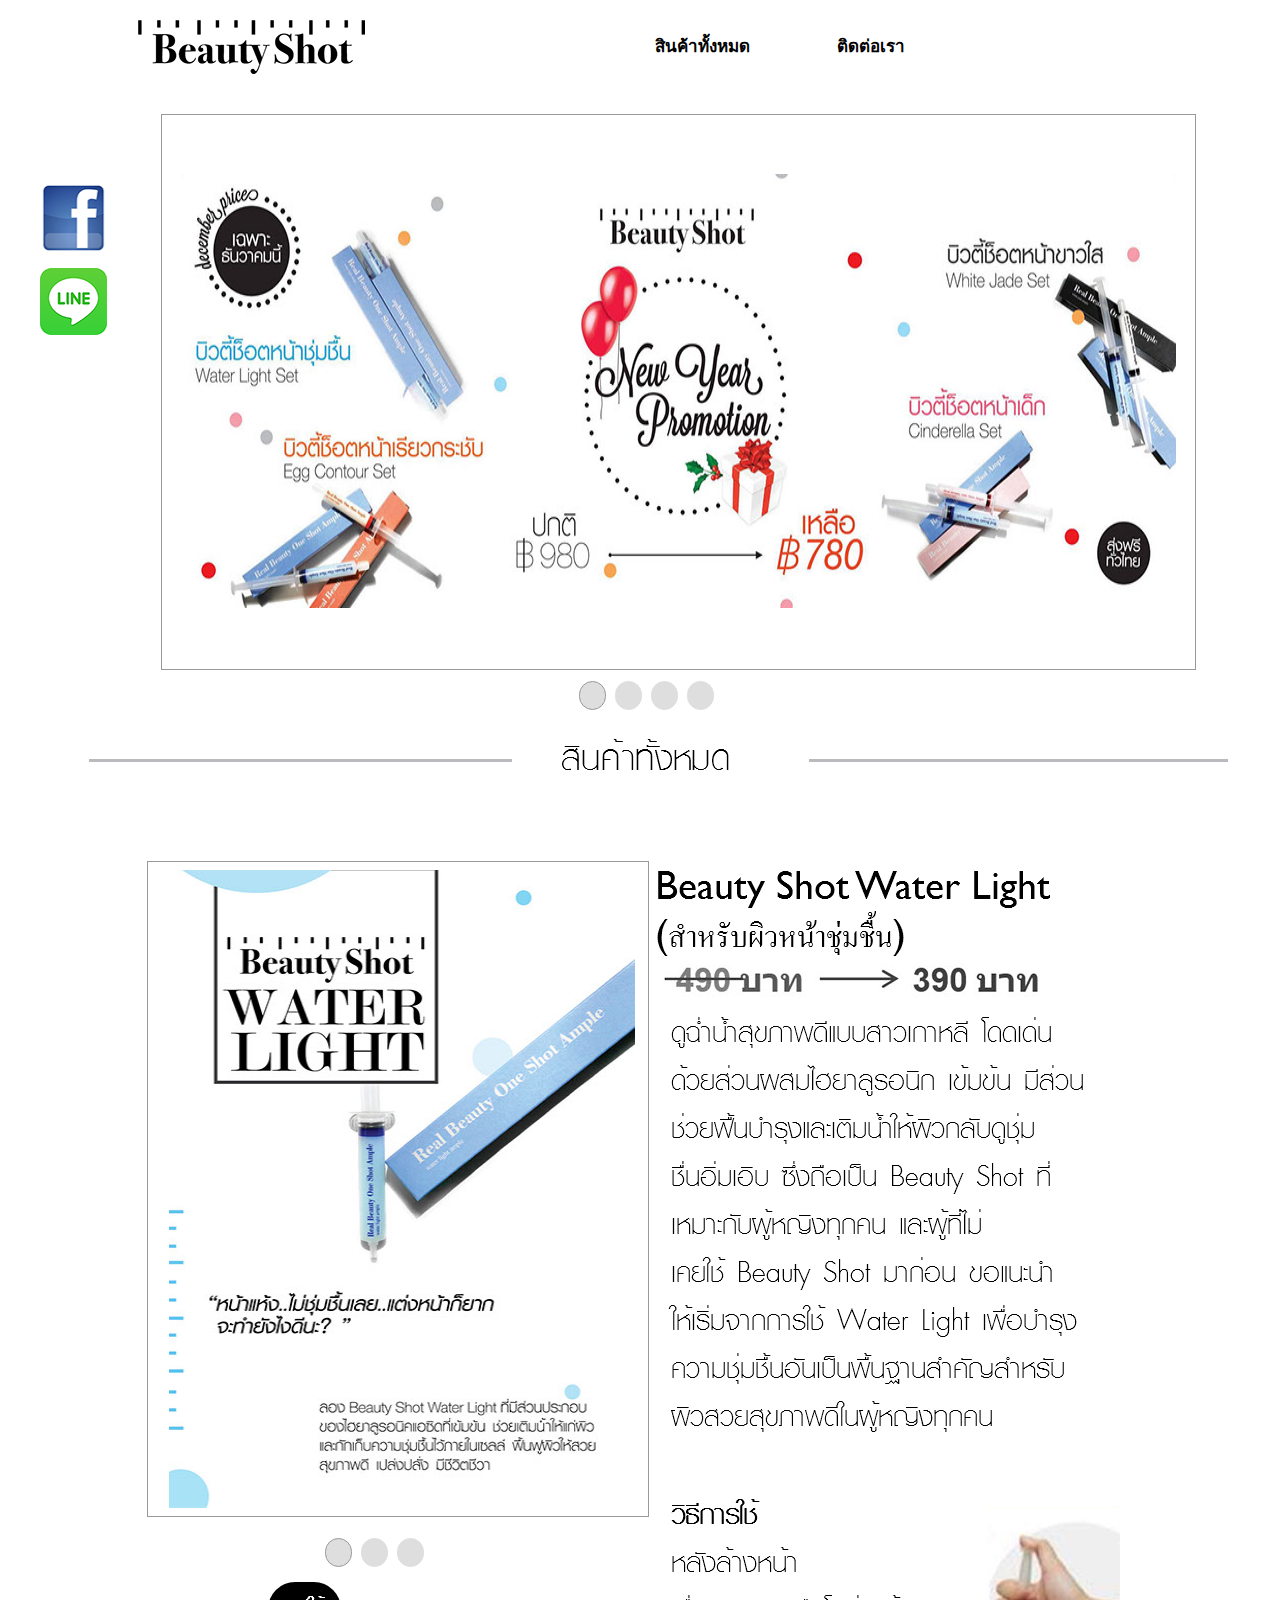
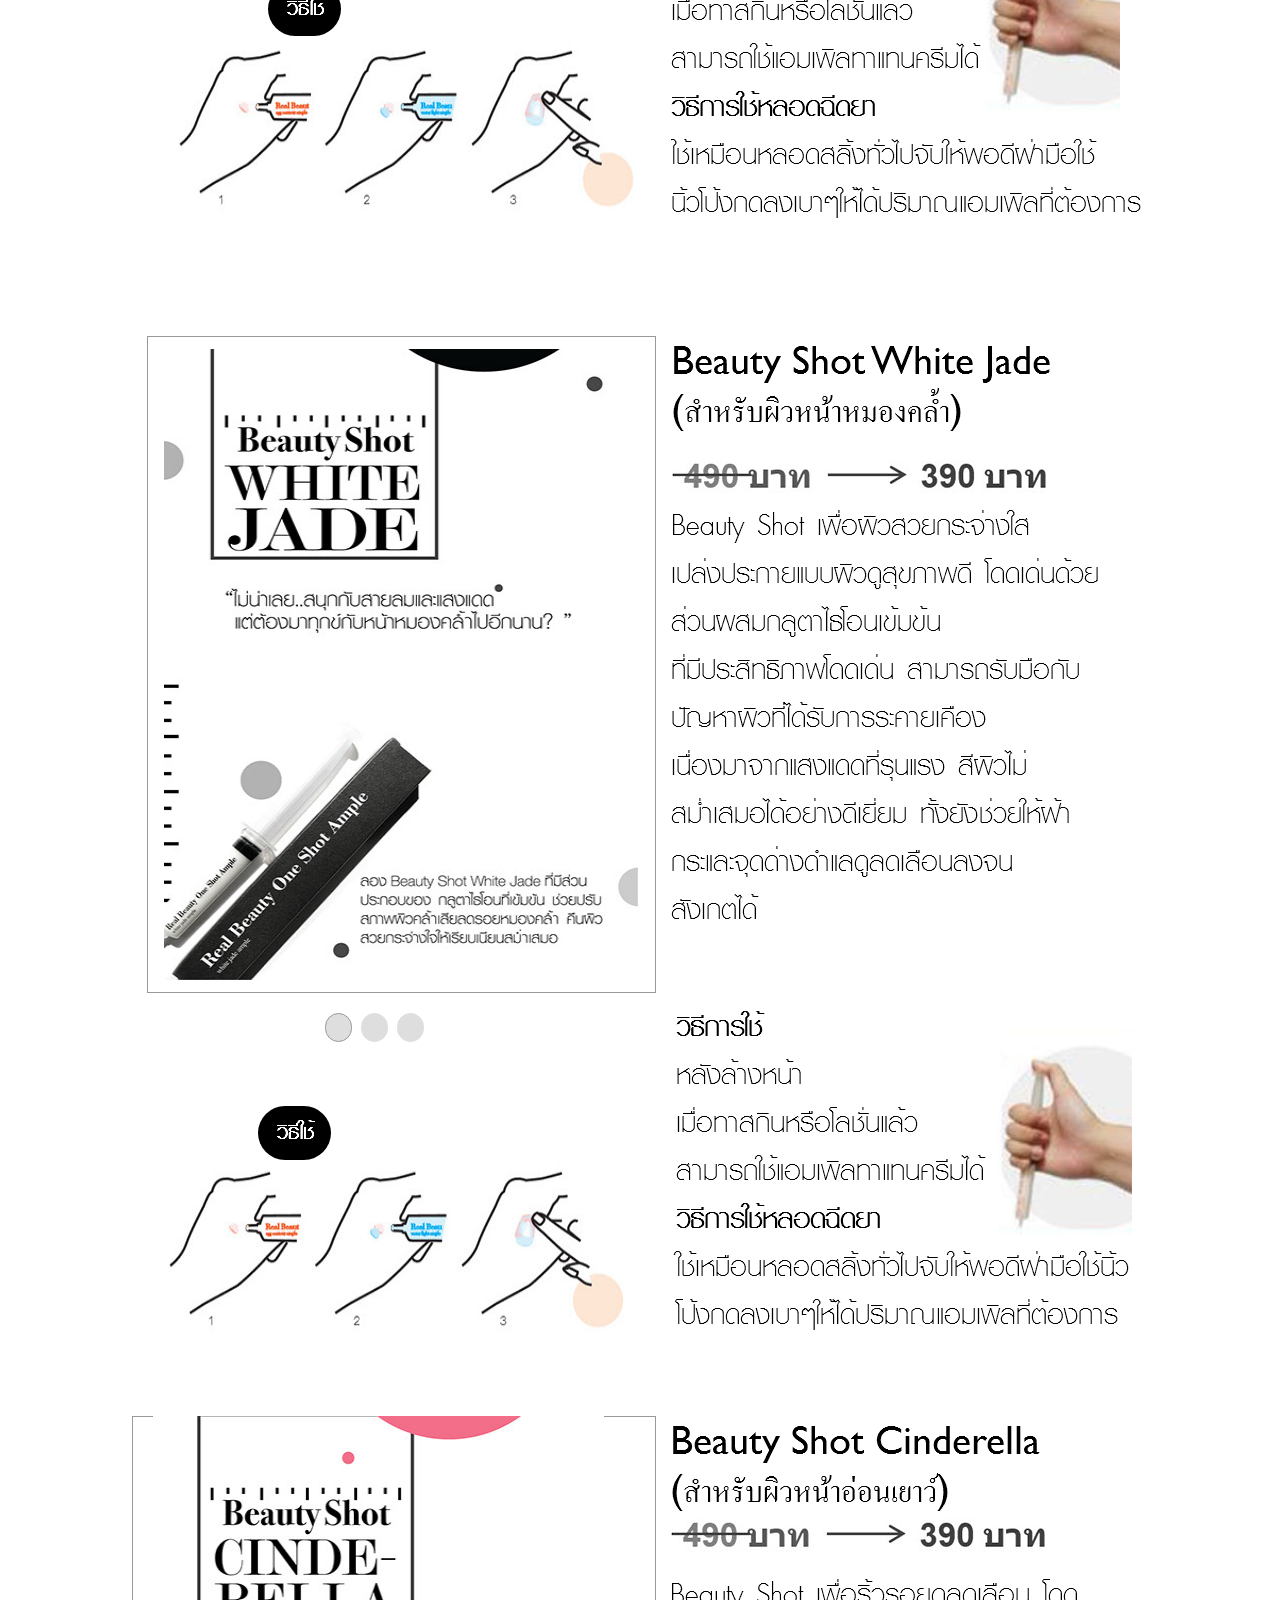
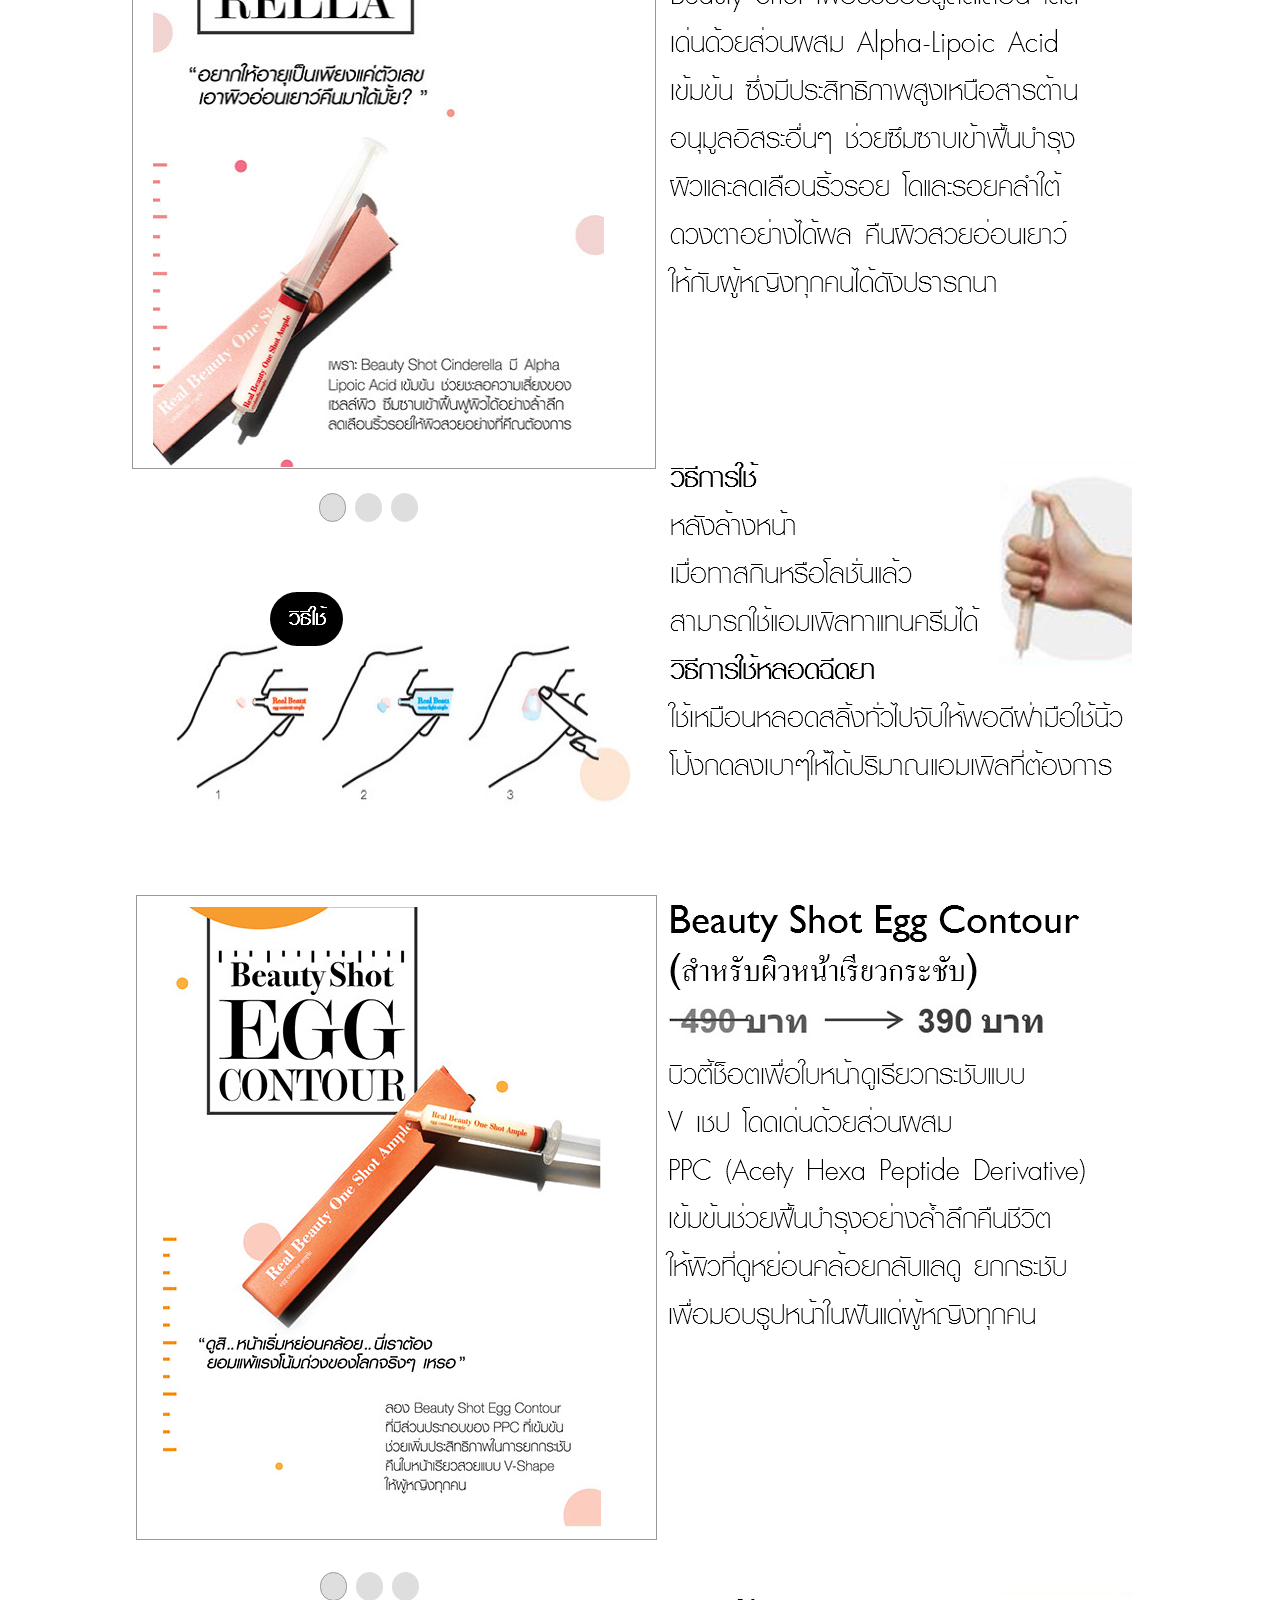
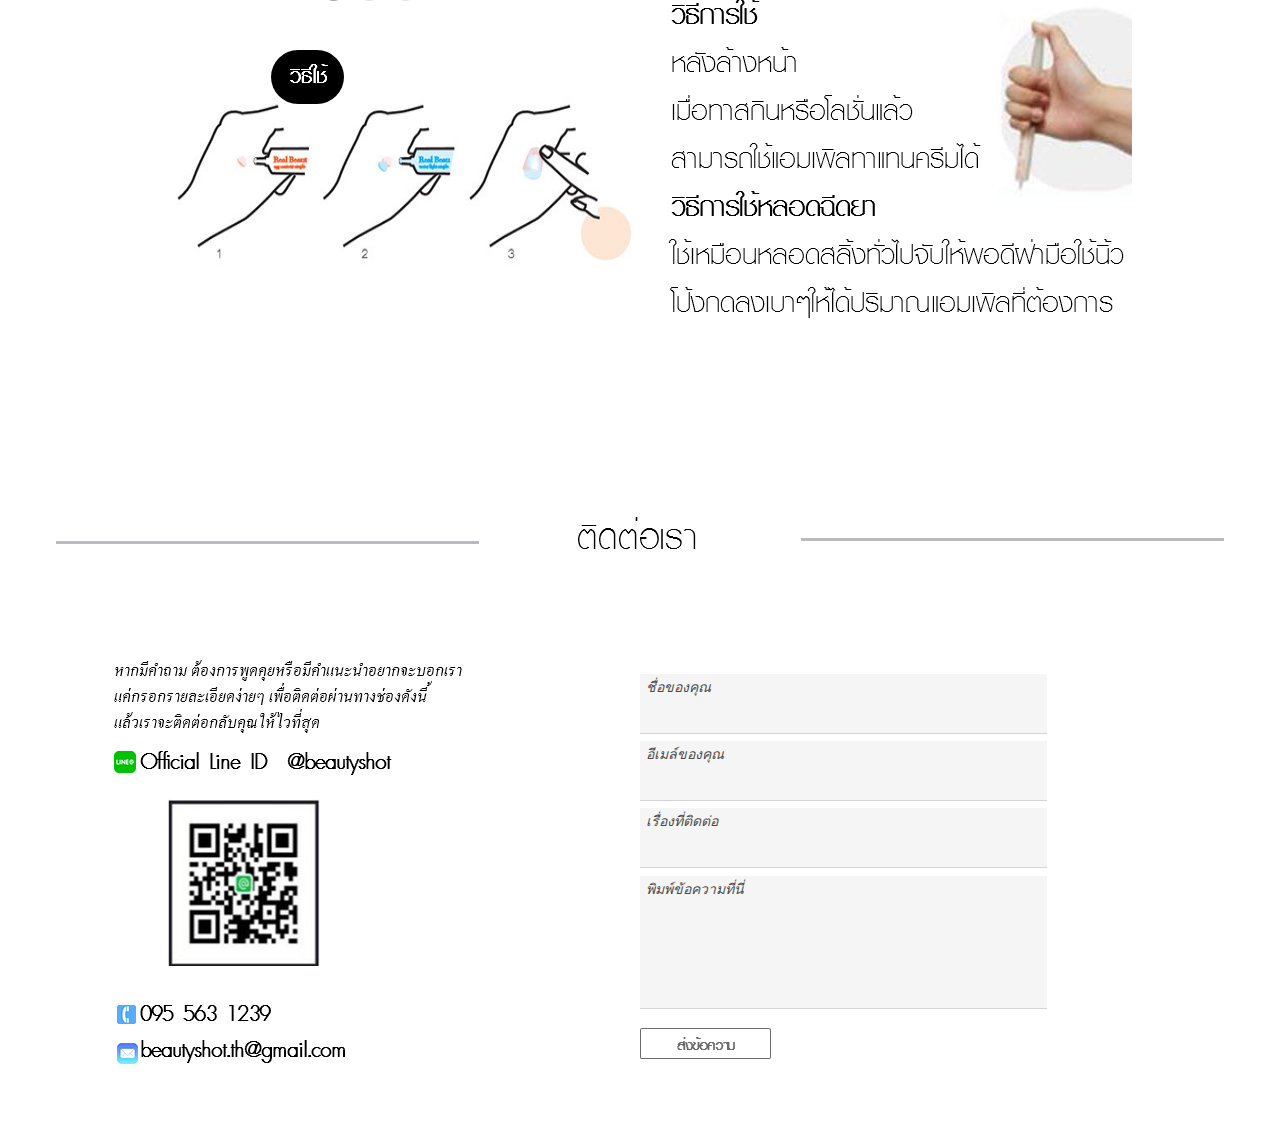
==== commit f1f00332: "v3" ====
--- a/index.html
+++ b/index.html
@@ -10,21 +10,14 @@
 document.documentElement.className = document.documentElement.className.replace(/\bnojs\b/g, 'js');
 
 // Check that all required assets are uploaded and up-to-date
-if(typeof Muse == "undefined") window.Muse = {}; window.Muse.assets = {"required":["museutils.js", "museconfig.js", "jquery.musepolyfill.bgsize.js", "webpro.js", "musewpslideshow.js", "jquery.museoverlay.js", "touchswipe.js", "jquery.watch.js", "jquery.musemenu.js", "musewpdisclosure.js", "jquery.scrolleffects.js", "require.js", "index.css"], "outOfDate":[]};
+if(typeof Muse == "undefined") window.Muse = {}; window.Muse.assets = {"required":["museutils.js", "museconfig.js", "jquery.musemenu.js", "webpro.js", "musewpslideshow.js", "jquery.museoverlay.js", "touchswipe.js", "jquery.watch.js", "require.js", "index.css"], "outOfDate":[]};
 </script>
   
   <title>Home</title>
   <!-- CSS -->
   <link rel="stylesheet" type="text/css" href="css/site_global.css?crc=443350757"/>
-  <link rel="stylesheet" type="text/css" href="css/index.css?crc=525220909" id="pagesheet"/>
-  <!-- Other scripts -->
-  <script type="text/javascript">
-   var __adobewebfontsappname__ = "muse";
-</script>
+  <link rel="stylesheet" type="text/css" href="css/index.css?crc=201202704" id="pagesheet"/>
   <!-- JS includes -->
-  <script type="text/javascript">
-   document.write('\x3Cscript src="' + (document.location.protocol == 'https:' ? 'https:' : 'http:') + '//webfonts.creativecloud.com/lato:n4:default;open-sans:n4:default.js" type="text/javascript">\x3C/script>');
-</script>
   <!--[if lt IE 9]>
   <script src="scripts/html5shiv.js?crc=4241844378" type="text/javascript"></script>
   <![endif]-->
@@ -33,702 +26,337 @@
 
   <div class="clearfix" id="page"><!-- column -->
    <div class="position_content" id="page_position_content">
-    <div class="clearfix colelem" id="pu779-17"><!-- group -->
-     <img class="grpelem" id="u779-17" alt="&nbsp;We care -About you Samba is the perfect template for your spa, massage or salon business. The clean, clutter free layout provides your visitors with key highlights such as your service packages, products you may sell and a quick consultation form. Duis condimentum convallis libero vitae hendrerit. Aliquam erat volutpat. Vivamus purus magna. " width="709" height="497" src="images/u779-17.png?crc=3881239178"/><!-- rasterized frame -->
-     <div class="PamphletWidget clearfix grpelem" id="pamphletu876"><!-- none box -->
-      <div class="ThumbGroup clearfix grpelem" id="u885"><!-- none box -->
-       <div class="popup_anchor" id="u888popup">
-        <div class="Thumb popup_element museBGSize" id="u888"><!-- simple frame --></div>
-       </div>
-       <div class="popup_anchor" id="u887popup">
-        <div class="Thumb popup_element museBGSize" id="u887"><!-- simple frame --></div>
-       </div>
-       <div class="popup_anchor" id="u886popup">
-        <div class="Thumb popup_element museBGSize" id="u886"><!-- simple frame --></div>
-       </div>
-      </div>
-      <div class="popup_anchor" id="u879popup">
-       <div class="ContainerGroup clearfix" id="u879"><!-- stack box -->
-        <div class="Container museBGSize grpelem" id="u880"><!-- simple frame --></div>
-        <div class="Container invi grpelem" id="u881"><!-- simple frame --></div>
-        <div class="Container invi museBGSize grpelem" id="u882"><!-- simple frame --></div>
-       </div>
-      </div>
-     </div>
-     <div class="browser_width grpelem" id="u94-bw">
-      <div class="museBGSize" id="u94"><!-- column -->
-       <div class="clearfix" id="u94_align_to_page">
-        <div class="position_content" id="u94_position_content">
-         <div class="clearfix colelem" id="pu355-10"><!-- group -->
-          <img class="grpelem" id="u355-10" alt="Relax with our 60 Minute Massage Packages " width="518" height="336" src="images/u355-10.png?crc=4180934478"/><!-- rasterized frame -->
-          <div class="Button rounded-corners clearfix grpelem" id="buttonu428"><!-- container box -->
-           <img class="grpelem" id="u429" alt="VIEW PACKAGE" src="images/blank.gif?crc=4208392903"/><!-- state-based BG images -->
-          </div>
-         </div>
-         <div class="museBGSize colelem" id="u1910"><!-- simple frame --></div>
-        </div>
-       </div>
-      </div>
-     </div>
-     <div class="browser_width grpelem" id="u2196-bw">
-      <div class="museBGSize" id="u2196"><!-- group -->
-       <div class="clearfix" id="u2196_align_to_page">
-        <img class="grpelem" id="u2207-4" alt="FEEL RELAX" width="925" height="557" src="images/u2207-4.png?crc=479985719"/><!-- rasterized frame -->
-        <div class="museBGSize grpelem" id="u2075"><!-- simple frame --></div>
-       </div>
-      </div>
-     </div>
-     <div class="museBGSize grpelem" id="u539"><!-- simple frame --></div>
-    </div>
-    <div class="clearfix colelem" id="pu216"><!-- group -->
-     <div class="browser_width" id="u216-bw">
-      <div class="shadow" id="u216"><!-- simple frame --></div>
-     </div>
-     <nav class="MenuBar clearfix" id="menuu238"><!-- horizontal box -->
-      <div class="MenuItemContainer clearfix grpelem" id="u246"><!-- vertical box -->
-       <div class="MenuItem MenuItemWithSubMenu clearfix colelem" id="u247"><!-- horizontal box -->
-        <div class="MenuItemLabel NoWrap clearfix grpelem" id="u248-4"><!-- content -->
-         <p>Home</p>
-        </div>
-       </div>
-      </div>
-      <div class="MenuItemContainer clearfix grpelem" id="u284"><!-- vertical box -->
-       <div class="MenuItem MenuItemWithSubMenu clearfix colelem" id="u287"><!-- horizontal box -->
-        <div class="MenuItemLabel NoWrap clearfix grpelem" id="u290-4"><!-- content -->
-         <p>Package</p>
-        </div>
-       </div>
-      </div>
-      <div class="MenuItemContainer clearfix grpelem" id="u305"><!-- vertical box -->
-       <div class="MenuItem MenuItemWithSubMenu clearfix colelem" id="u306"><!-- horizontal box -->
-        <div class="MenuItemLabel NoWrap clearfix grpelem" id="u308-4"><!-- content -->
-         <p>About</p>
-        </div>
-       </div>
-      </div>
-      <div class="MenuItemContainer clearfix grpelem" id="u326"><!-- vertical box -->
-       <div class="MenuItem MenuItemWithSubMenu clearfix colelem" id="u327"><!-- horizontal box -->
-        <div class="MenuItemLabel NoWrap clearfix grpelem" id="u328-4"><!-- content -->
-         <p>Contract</p>
-        </div>
-       </div>
+    <div class="clearfix colelem" id="pu94"><!-- group -->
+     <div class="clip_frame grpelem" id="u94"><!-- image -->
+      <img class="block" id="u94_img" src="images/newlogo__.png?crc=525156008" alt="" width="227" height="54"/>
+     </div>
+     <nav class="MenuBar clearfix grpelem" id="menuu1722"><!-- horizontal box -->
+      <div class="MenuItemContainer clearfix grpelem" id="u1723"><!-- vertical box -->
+       <a class="nonblock nontext MenuItem MenuItemWithSubMenu anim_swing shadow clearfix colelem" id="u1726" href="index.html#product"><!-- horizontal box --><div class="MenuItemLabel NoWrap clearfix grpelem" id="u1727-4"><!-- content --><p>สินค้าทั้งหมด</p></div></a>
+      </div>
+      <div class="MenuItemContainer clearfix grpelem" id="u2212"><!-- vertical box -->
+       <a class="nonblock nontext MenuItem MenuItemWithSubMenu anim_swing shadow clearfix colelem" id="u2213" href="index.html#contract"><!-- horizontal box --><div class="MenuItemLabel NoWrap clearfix grpelem" id="u2216-4"><!-- content --><p>ติดต่อเรา</p></div></a>
       </div>
      </nav>
-     <img id="u924-4" alt="The Spa" width="286" height="100" src="images/u924-4.png?crc=4266509447"/><!-- rasterized frame -->
-    </div>
-    <div class="clearfix colelem" id="pu927"><!-- group -->
-     <div class="browser_width grpelem" id="u927-bw">
-      <div class="rgba-background" id="u927"><!-- group -->
-       <div class="clearfix" id="u927_align_to_page">
-        <img class="grpelem" id="u930-4" alt="The Package" width="501" height="105" src="images/u930-4.png?crc=502744638"/><!-- rasterized frame -->
-        <div class="clearfix grpelem" id="u1907-4"><!-- content -->
-         <p>Lorem ipsum dolor sit amet, consectetur adipiscing elit. Ut at odio odio. In ultrices massa tristique ullamcorper aliquet. Sed purus orci, egestas sed dapibus faucibus, pharetra sit amet elit. Etiam aliquet eget mauris nec varius.</p>
-        </div>
-       </div>
-      </div>
-     </div>
-     <div class="PamphletWidget clearfix grpelem" id="pamphletu2017"><!-- none box -->
-      <div class="ThumbGroup clearfix grpelem" id="u2026"><!-- none box -->
-       <div class="popup_anchor" id="pu2029popup">
-        <div class="popup_element Thumb clearfix" id="pu2029"><!-- group -->
-         <div class="popup_anchor" id="u2029popup">
-          <div class="popup_element clearfix rounded-corners" id="u2029"><!-- group -->
-           <div class="clearfix grpelem" id="u2078-4"><!-- content -->
-            <p>Product 1</p>
-           </div>
-          </div>
-         </div>
-        </div>
-       </div>
-       <div class="popup_anchor" id="u2062popup">
-        <div class="Thumb popup_element rounded-corners clearfix" id="u2062"><!-- group -->
-         <div class="clearfix grpelem" id="u2081-4"><!-- content -->
-          <p>Product 2</p>
-         </div>
-        </div>
-       </div>
-      </div>
-      <div class="popup_anchor" id="u2020popup">
-       <div class="ContainerGroup clearfix" id="u2020"><!-- stack box -->
-        <div class="Container clearfix grpelem" id="u2021"><!-- group -->
-         <div class="rgba-background clearfix grpelem" id="u2134"><!-- group -->
-          <div class="clearfix grpelem" id="pu2135"><!-- column -->
-           <div class="museBGSize colelem" id="u2135"><!-- simple frame --></div>
-           <img class="colelem" id="u2136-6" alt="Traditional Massage Lorem ipsum dolor sit amet, consectetur adipiscing elit. Ut at odio odio. In ultrices massa tristique ullamcorper aliquet. Sed purus orci, egestas sed dapibus faucibus." width="477" height="173" src="images/u2136-6.png?crc=4271707366"/><!-- rasterized frame -->
-          </div>
-          <div class="clearfix grpelem" id="ppu2139"><!-- column -->
-           <div class="clearfix colelem" id="pu2139"><!-- group -->
-            <div class="rgba-background grpelem" id="u2139"><!-- simple frame --></div>
-            <img class="grpelem" id="u2141-8" alt="Deep Tissue Releasing chronic muscle tension" width="270" height="210" src="images/u2141-8.png?crc=359421708"/><!-- rasterized frame -->
-           </div>
-           <div class="museBGSize colelem" id="u2137"><!-- simple frame --></div>
-          </div>
-          <div class="clearfix grpelem" id="pu2138"><!-- column -->
-           <div class="museBGSize colelem" id="u2138"><!-- simple frame --></div>
-           <div class="clearfix colelem" id="pu2140"><!-- group -->
-            <div class="rgba-background grpelem" id="u2140"><!-- simple frame --></div>
-            <img class="grpelem" id="u2142-9" alt="Hot Stones Placed in key points for muscle relaxation " width="264" height="209" src="images/u2142-9.png?crc=4005597148"/><!-- rasterized frame -->
-           </div>
-          </div>
-         </div>
-        </div>
-        <div class="Container invi rgba-background clearfix grpelem" id="u2065"><!-- group -->
-         <div class="clearfix grpelem" id="pu2455"><!-- column -->
-          <div class="museBGSize colelem" id="u2455"><!-- simple frame --></div>
-          <img class="colelem" id="u2456-6" alt="Traditional Massage Lorem ipsum dolor sit amet, consectetur adipiscing elit. Ut at odio odio. In ultrices massa tristique ullamcorper aliquet. Sed purus orci, egestas sed dapibus faucibus." width="477" height="173" src="images/u2456-6.png?crc=4271707366"/><!-- rasterized frame -->
-         </div>
-         <div class="clearfix grpelem" id="pu2459-8"><!-- column -->
-          <img class="colelem" id="u2459-8" alt="Deep Tissue Releasing chronic muscle tension" width="270" height="210" src="images/u2459-8.png?crc=359421708"/><!-- rasterized frame -->
-          <div class="museBGSize colelem" id="u2457"><!-- simple frame --></div>
-         </div>
-         <div class="clearfix grpelem" id="pu2458"><!-- column -->
-          <div class="museBGSize colelem" id="u2458"><!-- simple frame --></div>
-          <img class="colelem" id="u2460-9" alt="Hot Stones Placed in key points for muscle relaxation " width="264" height="209" src="images/u2460-9.png?crc=4005597148"/><!-- rasterized frame -->
-         </div>
-        </div>
-       </div>
-      </div>
-     </div>
-    </div>
-    <div class="browser_width colelem" id="u2213-bw">
-     <div class="museBGSize" id="u2213"><!-- group -->
-      <div class="clearfix" id="u2213_align_to_page">
-       <img class="grpelem" id="u2071-29" alt="&nbsp;Our Products Treat Yourself Here at our spa we only use the best products on the market. 100% all organic natural lotions with no dyes. We also sell the products we use so you can get a hold of the great stuff too. Be sure to check out our full stock of products in our store by clicking the below button. " width="535" height="519" src="images/u2071-29.png?crc=4217799168"/><!-- rasterized frame -->
-      </div>
-     </div>
-    </div>
-    <div class="PamphletWidget clearfix colelem" id="pamphletu2232"><!-- none box -->
-     <div class="ThumbGroup clearfix grpelem" id="u2233"><!-- none box -->
-      <div class="popup_anchor" id="u2236popup">
-       <div class="Thumb popup_element rounded-corners clearfix" id="u2236"><!-- group -->
-        <div class="clearfix grpelem" id="u2237-4"><!-- content -->
-         <p>Product 1</p>
-        </div>
-       </div>
-      </div>
-      <div class="popup_anchor" id="pu2234popup">
-       <div class="popup_element Thumb clearfix" id="pu2234"><!-- group -->
-        <div class="popup_anchor" id="u2234popup">
-         <div class="popup_element rounded-corners clearfix" id="u2234"><!-- group -->
-          <div class="clearfix grpelem" id="u2235-4"><!-- content -->
-           <p>Product 2</p>
-          </div>
-         </div>
-        </div>
-       </div>
-      </div>
-     </div>
-     <div class="popup_anchor" id="u2244popup">
-      <div class="ContainerGroup clearfix" id="u2244"><!-- stack box -->
-       <div class="Container clearfix grpelem" id="u2245"><!-- group -->
-        <div class="clearfix grpelem" id="pu2312"><!-- column -->
-         <div class="museBGSize colelem" id="u2312"><!-- simple frame --></div>
-         <div class="clearfix colelem" id="u2356-4"><!-- content -->
-          <p>Product1</p>
-         </div>
-        </div>
-        <div class="clearfix grpelem" id="ppu2315"><!-- column -->
-         <div class="clearfix colelem" id="pu2315"><!-- group -->
-          <div class="museBGSize grpelem" id="u2315"><!-- simple frame --></div>
-          <div class="grpelem" id="u2318"><!-- simple frame --></div>
-         </div>
-         <div class="clearfix colelem" id="pu2362-4"><!-- group -->
-          <div class="clearfix grpelem" id="u2362-4"><!-- content -->
-           <p>Product1</p>
-          </div>
-          <div class="clearfix grpelem" id="u2365-4"><!-- content -->
-           <p>Product1</p>
-          </div>
-          <div class="museBGSize grpelem" id="u3570"><!-- simple frame --></div>
-         </div>
-        </div>
-        <div class="clearfix grpelem" id="pu2319"><!-- column -->
-         <div class="museBGSize colelem" id="u2319"><!-- simple frame --></div>
-         <div class="clearfix colelem" id="u2366-4"><!-- content -->
-          <p>Product1</p>
-         </div>
-        </div>
-       </div>
-       <div class="Container invi clearfix grpelem" id="u2255"><!-- group -->
-        <div class="clearfix grpelem" id="pu2395"><!-- column -->
-         <div class="museBGSize colelem" id="u2395"><!-- simple frame --></div>
-         <div class="clearfix colelem" id="u2399-4"><!-- content -->
-          <p>Product1</p>
-         </div>
-        </div>
-        <div class="clearfix grpelem" id="ppu2396"><!-- column -->
-         <div class="clearfix colelem" id="pu2396"><!-- group -->
-          <div class="museBGSize grpelem" id="u2396"><!-- simple frame --></div>
-          <div class="grpelem" id="u2397"><!-- simple frame --></div>
-         </div>
-         <div class="clearfix colelem" id="pu2400-4"><!-- group -->
-          <div class="clearfix grpelem" id="u2400-4"><!-- content -->
-           <p>Product1</p>
-          </div>
-          <div class="clearfix grpelem" id="u2401-11"><!-- content -->
-           <p>Product1</p>
-           <p>&nbsp;</p>
-           <p>&nbsp;</p>
-           <p>&nbsp;</p>
-           <p>&nbsp;</p>
-           <p>&nbsp;</p>
-           <p>&nbsp;</p>
-           <p>&nbsp;</p>
-          </div>
-          <div class="museBGSize grpelem" id="u3556"><!-- simple frame --></div>
-         </div>
-        </div>
-        <div class="clearfix grpelem" id="pu2398"><!-- column -->
-         <div class="museBGSize colelem" id="u2398"><!-- simple frame --></div>
-         <div class="clearfix colelem" id="u2402-4"><!-- content -->
-          <p>Product1</p>
-         </div>
-        </div>
-       </div>
-      </div>
-     </div>
-    </div>
-    <div class="browser_width colelem" id="u2210-bw">
-     <div class="museBGSize" id="u2210"><!-- simple frame --></div>
-    </div>
-    <div class="clearfix colelem" id="pu2084"><!-- group -->
-     <div class="browser_width grpelem" id="u2084-bw">
-      <div id="u2084"><!-- group -->
-       <div class="clearfix" id="u2084_align_to_page">
-        <img class="grpelem" id="u2087-4" alt="GALLERY" width="397" height="85" src="images/u2087-4.png?crc=4169311386"/><!-- rasterized frame -->
-       </div>
-      </div>
-     </div>
-     <div class="browser_width grpelem" id="u3220-bw">
-      <div class="museBGSize" id="u3220"><!-- group -->
-       <div class="clearfix" id="u3220_align_to_page">
-        <img class="grpelem" id="u3231-8" alt="Need Some Stress Relief? Book an appointment today " width="1038" height="331" src="images/u3231-8.png?crc=4281641747"/><!-- rasterized frame -->
-        <div class="Button rounded-corners clearfix grpelem" id="buttonu3576"><!-- container box -->
-         <img class="grpelem" id="u3577" alt="BOOK NOW" src="images/blank.gif?crc=4208392903"/><!-- state-based BG images -->
-        </div>
-       </div>
-      </div>
-     </div>
-     <div class="TabbedPanelsWidget clearfix grpelem" id="tab-panelu2509"><!-- vertical box -->
-      <div class="TabbedPanelsTabGroup clearfix colelem" id="u2510"><!-- horizontal box -->
-       <div class="TabbedPanelsTab clearfix grpelem" id="u2511"><!-- horizontal box -->
-        <div class="NoWrap clearfix grpelem" id="u2513-4"><!-- content -->
-         <p>PICTURE1</p>
-        </div>
-       </div>
-       <div class="TabbedPanelsTab clearfix grpelem" id="u2515"><!-- horizontal box -->
-        <div class="NoWrap clearfix grpelem" id="u2516-4"><!-- content -->
-         <p>PICTURE2</p>
-        </div>
-       </div>
-       <div class="TabbedPanelsTab clearfix grpelem" id="u2519"><!-- horizontal box -->
-        <div class="NoWrap clearfix grpelem" id="u2521-4"><!-- content -->
-         <p>PICTURE3</p>
-        </div>
-       </div>
-      </div>
-      <div class="TabbedPanelsContentGroup clearfix colelem" id="u2523"><!-- stack box -->
-       <div class="TabbedPanelsContent invi clearfix grpelem" id="u2638"><!-- group -->
-        <div class="SlideShowWidget clearfix widget_invisible grpelem" id="slideshowu2639"><!-- none box -->
-         <div class="popup_anchor" id="u2674popup">
-          <div class="SlideShowContentPanel rgba-background clearfix" id="u2674"><!-- stack box -->
-           <div class="SSSlide clip_frame grpelem" id="u2687"><!-- image -->
-            <img class="block ImageInclude" id="u2687_img" data-src="images/shutterstock_52118155.jpg?crc=138882917" src="images/blank.gif?crc=4208392903" alt="" data-width="682" data-height="455"/>
-           </div>
-           <div class="SSSlide invi clip_frame grpelem" id="u2689"><!-- image -->
-            <img class="block ImageInclude" id="u2689_img" data-src="images/shutterstock_52607107.jpg?crc=84577912" src="images/blank.gif?crc=4208392903" alt="" data-width="682" data-height="455"/>
-           </div>
-           <div class="SSSlide invi clip_frame grpelem" id="u2691"><!-- image -->
-            <img class="block ImageInclude" id="u2691_img" data-src="images/shutterstock_55552078.jpg?crc=3805274476" src="images/blank.gif?crc=4208392903" alt="" data-width="682" data-height="455"/>
-           </div>
-           <div class="SSSlide invi clip_frame grpelem" id="u2685"><!-- image -->
-            <img class="block ImageInclude" id="u2685_img" data-src="images/shutterstock_58560049.jpg?crc=4175601067" src="images/blank.gif?crc=4208392903" alt="" data-width="682" data-height="455"/>
-           </div>
-           <div class="SSSlide invi clip_frame grpelem" id="u2677"><!-- image -->
-            <img class="block ImageInclude" id="u2677_img" data-src="images/shutterstock_70502623.jpg?crc=1492160" src="images/blank.gif?crc=4208392903" alt="" data-width="648" data-height="455"/>
-           </div>
-           <div class="SSSlide invi clip_frame grpelem" id="u2683"><!-- image -->
-            <img class="block ImageInclude" id="u2683_img" data-src="images/shutterstock_56028082.jpg?crc=4028346333" src="images/blank.gif?crc=4208392903" alt="" data-width="749" data-height="455"/>
-           </div>
-           <div class="SSSlide invi clip_frame grpelem" id="u2681"><!-- image -->
-            <img class="block ImageInclude" id="u2681_img" data-src="images/shutterstock_52118119.jpg?crc=130865669" src="images/blank.gif?crc=4208392903" alt="" data-width="476" data-height="455"/>
-           </div>
-           <div class="SSSlide invi clip_frame grpelem" id="u2675"><!-- image -->
-            <img class="block ImageInclude" id="u2675_img" data-src="images/shutterstock_57730600.jpg?crc=460090883" src="images/blank.gif?crc=4208392903" alt="" data-width="718" data-height="454"/>
-           </div>
-           <div class="SSSlide invi clip_frame grpelem" id="u2679"><!-- image -->
-            <img class="block ImageInclude" id="u2679_img" data-src="images/shutterstock_59006494.jpg?crc=359425345" src="images/blank.gif?crc=4208392903" alt="" data-width="682" data-height="455"/>
-           </div>
-          </div>
-         </div>
-         <div class="popup_anchor" id="u2641popup">
-          <div class="SSSlideLinks clearfix" id="u2641"><!-- horizontal-rows box -->
-           <div class="SSSlideLink clip_frame clearfix grpelem" id="u2654"><!-- image -->
-            <img class="position_content" id="u2654_img" src="images/shutterstock_52118155338x225.jpg?crc=4008417019" alt="" width="337" height="225"/>
-           </div>
-           <div class="SSSlideLink clip_frame clearfix grpelem" id="u2642"><!-- image -->
-            <img class="position_content" id="u2642_img" src="images/shutterstock_52607107338x225.jpg?crc=515067384" alt="" width="337" height="225"/>
-           </div>
-           <div class="SSSlideLink clip_frame clearfix grpelem" id="u2648"><!-- image -->
-            <img class="position_content" id="u2648_img" src="images/shutterstock_55552078338x225.jpg?crc=301909059" alt="" width="337" height="225"/>
-           </div>
-           <div class="SSSlideLink clip_frame clearfix grpelem" id="u2656"><!-- image -->
-            <img class="position_content" id="u2656_img" src="images/shutterstock_58560049338x225.jpg?crc=422095891" alt="" width="337" height="225"/>
-           </div>
-           <div class="SSSlideLink clip_frame clearfix grpelem" id="u2658"><!-- image -->
-            <img class="position_content" id="u2658_img" src="images/shutterstock_70502623321x225.jpg?crc=4156518921" alt="" width="321" height="225"/>
-           </div>
-           <div class="SSSlideLink clip_frame grpelem" id="u2652"><!-- image -->
-            <img class="block" id="u2652_img" src="images/shutterstock_56028082-crop-u2652.jpg?crc=528353163" alt="" width="295" height="225"/>
-           </div>
-           <div class="SSSlideLink clip_frame grpelem" id="u2644"><!-- image -->
-            <img class="block" id="u2644_img" src="images/shutterstock_52118119-crop-u2644.jpg?crc=3896634978" alt="" width="295" height="225"/>
-           </div>
-           <div class="SSSlideLink clip_frame clearfix grpelem" id="u2650"><!-- image -->
-            <img class="position_content" id="u2650_img" src="images/shutterstock_57730600356x225.jpg?crc=69116299" alt="" width="355" height="225"/>
-           </div>
-           <div class="SSSlideLink clip_frame clearfix grpelem" id="u2646"><!-- image -->
-            <img class="position_content" id="u2646_img" src="images/shutterstock_59006494338x225.jpg?crc=395837424" alt="" width="337" height="225"/>
-           </div>
-          </div>
-         </div>
-         <div class="popup_anchor" id="u2663popup">
-          <div class="SlideShowCaptionPanel clearfix" id="u2663"><!-- stack box -->
-           <div class="SSSlideCaption clearfix grpelem" id="u2668-4"><!-- content -->
-            <p>Lorem ipsum dolor sit amet.</p>
-           </div>
-           <div class="SSSlideCaption invi clearfix grpelem" id="u2672-4"><!-- content -->
-            <p>Lorem ipsum dolor sit amet.2</p>
-           </div>
-           <div class="SSSlideCaption invi clearfix grpelem" id="u2664-4"><!-- content -->
-            <p>Lorem ipsum dolor sit amet.3</p>
-           </div>
-           <div class="SSSlideCaption invi clearfix grpelem" id="u2665-4"><!-- content -->
-            <p>Lorem ipsum dolor sit amet.4</p>
-           </div>
-           <div class="SSSlideCaption invi clearfix grpelem" id="u2669-4"><!-- content -->
-            <p>Lorem ipsum dolor sit amet.5</p>
-           </div>
-           <div class="SSSlideCaption invi clearfix grpelem" id="u2670-4"><!-- content -->
-            <p>Lorem ipsum dolor sit amet.6</p>
-           </div>
-           <div class="SSSlideCaption invi clearfix grpelem" id="u2667-4"><!-- content -->
-            <p>Lorem ipsum dolor sit amet.7</p>
-           </div>
-           <div class="SSSlideCaption invi clearfix grpelem" id="u2666-4"><!-- content -->
-            <p>Lorem ipsum dolor sit amet.8</p>
-           </div>
-           <div class="SSSlideCaption invi clearfix grpelem" id="u2671-4"><!-- content -->
-            <p>Lorem ipsum dolor sit amet.9</p>
-           </div>
-          </div>
-         </div>
-         <div class="popup_anchor" id="u2693-4popup">
-          <div class="SSPreviousButton clearfix" id="u2693-4"><!-- content -->
-           <p>&lt;</p>
-          </div>
-         </div>
-         <div class="popup_anchor" id="u2673-4popup">
-          <div class="SSNextButton clearfix" id="u2673-4"><!-- content -->
-           <p>&gt;</p>
-          </div>
-         </div>
-         <div class="popup_anchor" id="u2694-4popup">
-          <div class="SlideShowLabel SSSlideCount clearfix" id="u2694-4"><!-- content -->
-           <p>3 - 9</p>
-          </div>
-         </div>
-        </div>
-       </div>
-       <div class="TabbedPanelsContent invi clearfix grpelem" id="u2524"><!-- group -->
-        <div class="SlideShowWidget clearfix widget_invisible grpelem" id="slideshowu2525"><!-- none box -->
-         <div class="popup_anchor" id="u2540popup">
-          <div class="SlideShowContentPanel rgba-background clearfix" id="u2540"><!-- stack box -->
-           <div class="SSSlide clip_frame grpelem" id="u2547"><!-- image -->
-            <img class="block ImageInclude" id="u2547_img" data-src="images/shutterstock_52118119.jpg?crc=130865669" src="images/blank.gif?crc=4208392903" alt="" data-width="476" data-height="455"/>
-           </div>
-           <div class="SSSlide invi clip_frame grpelem" id="u2553"><!-- image -->
-            <img class="block ImageInclude" id="u2553_img" data-src="images/shutterstock_70502623.jpg?crc=1492160" src="images/blank.gif?crc=4208392903" alt="" data-width="648" data-height="455"/>
-           </div>
-           <div class="SSSlide invi clip_frame grpelem" id="u2545"><!-- image -->
-            <img class="block ImageInclude" id="u2545_img" data-src="images/shutterstock_134305733.jpg?crc=309356822" src="images/blank.gif?crc=4208392903" alt="" data-width="682" data-height="455"/>
-           </div>
-           <div class="SSSlide invi clip_frame grpelem" id="u2555"><!-- image -->
-            <img class="block ImageInclude" id="u2555_img" data-src="images/shutterstock_140439649.jpg?crc=4130859895" src="images/blank.gif?crc=4208392903" alt="" data-width="682" data-height="455"/>
-           </div>
-           <div class="SSSlide invi clip_frame grpelem" id="u2549"><!-- image -->
-            <img class="block ImageInclude" id="u2549_img" data-src="images/shutterstock_151371983.jpg?crc=4294225288" src="images/blank.gif?crc=4208392903" alt="" data-width="685" data-height="455"/>
-           </div>
-           <div class="SSSlide invi clip_frame grpelem" id="u2541"><!-- image -->
-            <img class="block ImageInclude" id="u2541_img" data-src="images/shutterstock_55496983.jpg?crc=4101600516" src="images/blank.gif?crc=4208392903" alt="" data-width="682" data-height="455"/>
-           </div>
-           <div class="SSSlide invi clip_frame grpelem" id="u2551"><!-- image -->
-            <img class="block ImageInclude" id="u2551_img" data-src="images/shutterstock_141727294.jpg?crc=334649145" src="images/blank.gif?crc=4208392903" alt="" data-width="682" data-height="455"/>
-           </div>
-           <div class="SSSlide invi clip_frame grpelem" id="u2543"><!-- image -->
-            <img class="block ImageInclude" id="u2543_img" data-src="images/shutterstock_57730600.jpg?crc=460090883" src="images/blank.gif?crc=4208392903" alt="" data-width="718" data-height="454"/>
-           </div>
-           <div class="SSSlide invi clip_frame grpelem" id="u2557"><!-- image -->
-            <img class="block ImageInclude" id="u2557_img" data-src="images/shutterstock_59006494.jpg?crc=359425345" src="images/blank.gif?crc=4208392903" alt="" data-width="682" data-height="455"/>
-           </div>
-          </div>
-         </div>
-         <div class="popup_anchor" id="u2560popup">
-          <div class="SSSlideLinks clearfix" id="u2560"><!-- horizontal-rows box -->
-           <div class="SSSlideLink clip_frame grpelem" id="u2571"><!-- image -->
-            <img class="block" id="u2571_img" src="images/shutterstock_52118119-crop-u2571.jpg?crc=3896634978" alt="" width="295" height="225"/>
-           </div>
-           <div class="SSSlideLink clip_frame clearfix grpelem" id="u2577"><!-- image -->
-            <img class="position_content" id="u2577_img" src="images/shutterstock_70502623321x225.jpg?crc=4156518921" alt="" width="320" height="225"/>
-           </div>
-           <div class="SSSlideLink clip_frame clearfix grpelem" id="u2569"><!-- image -->
-            <img class="position_content" id="u2569_img" src="images/shutterstock_134305733338x225.jpg?crc=70902189" alt="" width="337" height="225"/>
-           </div>
-           <div class="SSSlideLink clip_frame clearfix grpelem" id="u2575"><!-- image -->
-            <img class="position_content" id="u2575_img" src="images/shutterstock_140439649338x225.jpg?crc=241271855" alt="" width="337" height="225"/>
-           </div>
-           <div class="SSSlideLink clip_frame clearfix grpelem" id="u2565"><!-- image -->
-            <img class="position_content" id="u2565_img" src="images/shutterstock_151371983339x225.jpg?crc=95118554" alt="" width="339" height="225"/>
-           </div>
-           <div class="SSSlideLink clip_frame clearfix grpelem" id="u2573"><!-- image -->
-            <img class="position_content" id="u2573_img" src="images/shutterstock_55496983338x225.jpg?crc=214906846" alt="" width="337" height="225"/>
-           </div>
-           <div class="SSSlideLink clip_frame clearfix grpelem" id="u2567"><!-- image -->
-            <img class="position_content" id="u2567_img" src="images/shutterstock_141727294338x225.jpg?crc=4282888433" alt="" width="337" height="225"/>
-           </div>
-           <div class="SSSlideLink clip_frame clearfix grpelem" id="u2561"><!-- image -->
-            <img class="position_content" id="u2561_img" src="images/shutterstock_57730600356x225.jpg?crc=69116299" alt="" width="355" height="225"/>
-           </div>
-           <div class="SSSlideLink clip_frame clearfix grpelem" id="u2563"><!-- image -->
-            <img class="position_content" id="u2563_img" src="images/shutterstock_59006494338x225.jpg?crc=395837424" alt="" width="337" height="225"/>
-           </div>
-          </div>
-         </div>
-         <div class="popup_anchor" id="u2530popup">
-          <div class="SlideShowCaptionPanel clearfix" id="u2530"><!-- stack box -->
-           <div class="SSSlideCaption clearfix grpelem" id="u2535-4"><!-- content -->
-            <p>Lorem ipsum dolor sit amet.7</p>
-           </div>
-           <div class="SSSlideCaption invi clearfix grpelem" id="u2537-4"><!-- content -->
-            <p>Lorem ipsum dolor sit amet.8</p>
-           </div>
-           <div class="SSSlideCaption invi clearfix grpelem" id="u2531-4"><!-- content -->
-            <p>Lorem ipsum dolor sit amet.9</p>
-           </div>
-           <div class="SSSlideCaption invi clearfix grpelem" id="u2538-4"><!-- content -->
-            <p>Lorem ipsum dolor sit amet.10</p>
-           </div>
-           <div class="SSSlideCaption invi clearfix grpelem" id="u2532-4"><!-- content -->
-            <p>Lorem ipsum dolor sit amet.11</p>
-           </div>
-           <div class="SSSlideCaption invi clearfix grpelem" id="u2534-4"><!-- content -->
-            <p>Lorem ipsum dolor sit amet.12</p>
-           </div>
-           <div class="SSSlideCaption invi clearfix grpelem" id="u2533-4"><!-- content -->
-            <p>Lorem ipsum dolor sit amet.13</p>
-           </div>
-           <div class="SSSlideCaption invi clearfix grpelem" id="u2536-4"><!-- content -->
-            <p>Lorem ipsum dolor sit amet.8</p>
-           </div>
-           <div class="SSSlideCaption invi clearfix grpelem" id="u2539-4"><!-- content -->
-            <p>Lorem ipsum dolor sit amet.9</p>
-           </div>
-          </div>
-         </div>
-         <div class="popup_anchor" id="u2580-4popup">
-          <div class="SSPreviousButton clearfix" id="u2580-4"><!-- content -->
-           <p>&lt;</p>
-          </div>
-         </div>
-         <div class="popup_anchor" id="u2526-4popup">
-          <div class="SSNextButton clearfix" id="u2526-4"><!-- content -->
-           <p>&gt;</p>
-          </div>
-         </div>
-         <div class="popup_anchor" id="u2579-4popup">
-          <div class="SlideShowLabel SSSlideCount clearfix" id="u2579-4"><!-- content -->
-           <p>1 - 9</p>
-          </div>
-         </div>
-        </div>
-       </div>
-       <div class="TabbedPanelsContent clearfix grpelem" id="u2581"><!-- group -->
-        <div class="SlideShowWidget clearfix widget_invisible grpelem" id="slideshowu2582"><!-- none box -->
-         <div class="popup_anchor" id="u2607popup">
-          <div class="SlideShowContentPanel rgba-background clearfix" id="u2607"><!-- stack box -->
-           <div class="SSSlide clip_frame grpelem" id="u2612"><!-- image -->
-            <img class="block ImageInclude" id="u2612_img" data-src="images/shutterstock_59006494.jpg?crc=359425345" src="images/blank.gif?crc=4208392903" alt="" data-width="682" data-height="455"/>
-           </div>
-           <div class="SSSlide invi clip_frame grpelem" id="u2620"><!-- image -->
-            <img class="block ImageInclude" id="u2620_img" data-src="images/shutterstock_132379895.jpg?crc=4147132157" src="images/blank.gif?crc=4208392903" alt="" data-width="435" data-height="455"/>
-           </div>
-           <div class="SSSlide invi clip_frame grpelem" id="u2618"><!-- image -->
-            <img class="block ImageInclude" id="u2618_img" data-src="images/shutterstock_139211285.jpg?crc=3772417965" src="images/blank.gif?crc=4208392903" alt="" data-width="319" data-height="455"/>
-           </div>
-           <div class="SSSlide invi clip_frame grpelem" id="u2610"><!-- image -->
-            <img class="block ImageInclude" id="u2610_img" data-src="images/shutterstock_155578658.jpg?crc=281381637" src="images/blank.gif?crc=4208392903" alt="" data-width="682" data-height="455"/>
-           </div>
-           <div class="SSSlide invi clip_frame grpelem" id="u2616"><!-- image -->
-            <img class="block ImageInclude" id="u2616_img" data-src="images/shutterstock_156145766.jpg?crc=3853504151" src="images/blank.gif?crc=4208392903" alt="" data-width="656" data-height="455"/>
-           </div>
-           <div class="SSSlide invi clip_frame grpelem" id="u2614"><!-- image -->
-            <img class="block ImageInclude" id="u2614_img" data-src="images/shutterstock_156440492.jpg?crc=3985703415" src="images/blank.gif?crc=4208392903" alt="" data-width="707" data-height="455"/>
-           </div>
-           <div class="SSSlide invi clip_frame grpelem" id="u2624"><!-- image -->
-            <img class="block ImageInclude" id="u2624_img" data-src="images/shutterstock_157125392.jpg?crc=3851535813" src="images/blank.gif?crc=4208392903" alt="" data-width="650" data-height="455"/>
-           </div>
-           <div class="SSSlide invi clip_frame grpelem" id="u2608"><!-- image -->
-            <img class="block ImageInclude" id="u2608_img" data-src="images/shutterstock_158593451.jpg?crc=3781349242" src="images/blank.gif?crc=4208392903" alt="" data-width="739" data-height="455"/>
-           </div>
-           <div class="SSSlide invi clip_frame grpelem" id="u2622"><!-- image -->
-            <img class="block ImageInclude" id="u2622_img" data-src="images/shutterstock_154910600.jpg?crc=169146049" src="images/blank.gif?crc=4208392903" alt="" data-width="682" data-height="455"/>
-           </div>
-          </div>
-         </div>
-         <div class="popup_anchor" id="u2588popup">
-          <div class="SSSlideLinks clearfix" id="u2588"><!-- horizontal-rows box -->
-           <div class="SSSlideLink clip_frame clearfix grpelem" id="u2595"><!-- image -->
-            <img class="position_content" id="u2595_img" src="images/shutterstock_59006494338x225.jpg?crc=395837424" alt="" width="337" height="225"/>
-           </div>
-           <div class="SSSlideLink clip_frame grpelem" id="u2603"><!-- image -->
-            <img class="block" id="u2603_img" src="images/shutterstock_132379895-crop-u2603.jpg?crc=487240757" alt="" width="295" height="225"/>
-           </div>
-           <div class="SSSlideLink clip_frame grpelem" id="u2593"><!-- image -->
-            <img class="block" id="u2593_img" src="images/shutterstock_139211285-crop-u2593.jpg?crc=4035608528" alt="" width="295" height="225"/>
-           </div>
-           <div class="SSSlideLink clip_frame clearfix grpelem" id="u2605"><!-- image -->
-            <img class="position_content" id="u2605_img" src="images/shutterstock_155578658338x225.jpg?crc=91660770" alt="" width="337" height="225"/>
-           </div>
-           <div class="SSSlideLink clip_frame clearfix grpelem" id="u2597"><!-- image -->
-            <img class="position_content" id="u2597_img" src="images/shutterstock_156145766325x225.jpg?crc=233236360" alt="" width="325" height="225"/>
-           </div>
-           <div class="SSSlideLink clip_frame clearfix grpelem" id="u2589"><!-- image -->
-            <img class="position_content" id="u2589_img" src="images/shutterstock_156440492350x225.jpg?crc=218110887" alt="" width="350" height="225"/>
-           </div>
-           <div class="SSSlideLink clip_frame clearfix grpelem" id="u2599"><!-- image -->
-            <img class="position_content" id="u2599_img" src="images/shutterstock_157125392322x225.jpg?crc=142143783" alt="" width="321" height="225"/>
-           </div>
-           <div class="SSSlideLink clip_frame clearfix grpelem" id="u2601"><!-- image -->
-            <img class="position_content" id="u2601_img" src="images/shutterstock_158593451366x225.jpg?crc=467319134" alt="" width="366" height="225"/>
-           </div>
-           <div class="SSSlideLink clip_frame clearfix grpelem" id="u2591"><!-- image -->
-            <img class="position_content" id="u2591_img" src="images/shutterstock_154910600338x225.jpg?crc=4144439280" alt="" width="337" height="225"/>
-           </div>
-          </div>
-         </div>
-         <div class="popup_anchor" id="u2628popup">
-          <div class="SlideShowCaptionPanel clearfix" id="u2628"><!-- stack box -->
-           <div class="SSSlideCaption clearfix grpelem" id="u2631-4"><!-- content -->
-            <p>Lorem ipsum dolor sit amet.9</p>
-           </div>
-           <div class="SSSlideCaption invi clearfix grpelem" id="u2633-4"><!-- content -->
-            <p>Lorem ipsum dolor sit amet.10</p>
-           </div>
-           <div class="SSSlideCaption invi clearfix grpelem" id="u2634-4"><!-- content -->
-            <p>Lorem ipsum dolor sit amet.11</p>
-           </div>
-           <div class="SSSlideCaption invi clearfix grpelem" id="u2636-4"><!-- content -->
-            <p>Lorem ipsum dolor sit amet.12</p>
-           </div>
-           <div class="SSSlideCaption invi clearfix grpelem" id="u2637-4"><!-- content -->
-            <p>Lorem ipsum dolor sit amet.13</p>
-           </div>
-           <div class="SSSlideCaption invi clearfix grpelem" id="u2629-4"><!-- content -->
-            <p>Lorem ipsum dolor sit amet.14</p>
-           </div>
-           <div class="SSSlideCaption invi clearfix grpelem" id="u2632-4"><!-- content -->
-            <p>Lorem ipsum dolor sit amet.15</p>
-           </div>
-           <div class="SSSlideCaption invi clearfix grpelem" id="u2630-4"><!-- content -->
-            <p>Lorem ipsum dolor sit amet.16</p>
-           </div>
-           <div class="SSSlideCaption invi clearfix grpelem" id="u2635-4"><!-- content -->
-            <p>Lorem ipsum dolor sit amet.17</p>
-           </div>
-          </div>
-         </div>
-         <div class="popup_anchor" id="u2627-4popup">
-          <div class="SSPreviousButton clearfix" id="u2627-4"><!-- content -->
-           <p>&lt;</p>
-          </div>
-         </div>
-         <div class="popup_anchor" id="u2584-4popup">
-          <div class="SSNextButton clearfix" id="u2584-4"><!-- content -->
-           <p>&gt;</p>
-          </div>
-         </div>
-         <div class="popup_anchor" id="u2583-4popup">
-          <div class="SlideShowLabel SSSlideCount clearfix" id="u2583-4"><!-- content -->
-           <p>1 - 9</p>
-          </div>
-         </div>
-        </div>
-       </div>
-      </div>
-     </div>
-    </div>
-    <div class="clearfix colelem" id="pu3234"><!-- group -->
-     <div class="browser_width grpelem" id="u3234-bw">
-      <div class="rgba-background" id="u3234"><!-- simple frame --></div>
-     </div>
-     <form class="form-grp clearfix grpelem" id="widgetu3295" method="post" enctype="multipart/form-data" action="scripts/form-u3295.php"><!-- none box -->
-      <div class="fld-grp clearfix grpelem" id="widgetu3302" data-required="true"><!-- none box -->
-       <label class="fld-label actAsDiv clearfix grpelem" id="u3304-4" for="widgetu3302_input"><!-- content --><span class="actAsPara">Name:</span></label>
-       <span class="fld-input NoWrap actAsDiv rounded-corners clearfix grpelem" id="u3305-3"><!-- content --><input class="wrapped-input" type="text" spellcheck="false" id="widgetu3302_input" name="custom_U3302" tabindex="1"/></span>
-      </div>
-      <div class="clearfix grpelem" id="u3296-4"><!-- content -->
+    </div>
+    <div class="PamphletWidget clearfix colelem" id="pamphletu111"><!-- none box -->
+     <div class="ThumbGroup clearfix grpelem" id="u120"><!-- none box -->
+      <div class="popup_anchor" id="u122popup">
+       <div class="Thumb popup_element rounded-corners" id="u122"><!-- simple frame --></div>
+      </div>
+      <div class="popup_anchor" id="u157popup">
+       <div class="Thumb popup_element rounded-corners" id="u157"><!-- simple frame --></div>
+      </div>
+      <div class="popup_anchor" id="u166popup">
+       <div class="Thumb popup_element rounded-corners" id="u166"><!-- simple frame --></div>
+      </div>
+      <div class="popup_anchor" id="u174popup">
+       <div class="Thumb popup_element rounded-corners" id="u174"><!-- simple frame --></div>
+      </div>
+     </div>
+     <div class="popup_anchor" id="u112popup">
+      <div class="ContainerGroup clearfix" id="u112"><!-- stack box -->
+       <div class="Container clearfix grpelem" id="u115"><!-- group -->
+        <div class="clip_frame grpelem" id="u1996"><!-- image -->
+         <img class="block" id="u1996_img" src="images/15271904_1183311181761239_5417883285947897405_o.jpg?crc=80529920" alt="" width="995" height="434"/>
+        </div>
+       </div>
+       <div class="Container invi clearfix grpelem" id="u162"><!-- group -->
+        <div class="clip_frame grpelem" id="u1976"><!-- image -->
+         <img class="block" id="u1976_img" src="images/25591206_3511.jpg?crc=504524675" alt="" width="906" height="531"/>
+        </div>
+       </div>
+       <div class="Container invi clearfix grpelem" id="u170"><!-- group -->
+        <div class="clip_frame grpelem" id="u1966"><!-- image -->
+         <img class="block" id="u1966_img" src="images/25591206_6130.jpg?crc=451911978" alt="" width="790" height="528"/>
+        </div>
+       </div>
+       <div class="Container invi clearfix grpelem" id="u178"><!-- group -->
+        <div class="clip_frame grpelem" id="u1947"><!-- image -->
+         <img class="block" id="u1947_img" src="images/25591206_2812.jpg?crc=178216034" alt="" width="761" height="538"/>
+        </div>
+       </div>
+      </div>
+     </div>
+    </div>
+    <a class="nonblock nontext clip_frame pinned-colelem" id="u2202" href="https://www.facebook.com/beautyshot.th/#_=_"><!-- image --><img class="block" id="u2202_img" src="images/facebook-icon-logo-vector-400x400.png?crc=4207202101" alt="" width="67" height="72"/></a>
+    <a class="nonblock nontext anim_swing clip_frame pinned-colelem" id="u1160" href="index.html#linqr"><!-- image --><img class="block" id="u1160_img" src="images/line_logo.png?crc=4177438511" alt="" width="67" height="67"/></a>
+    <div class="clearfix colelem" id="pu182"><!-- group -->
+     <div class="grpelem" id="u182"><!-- simple frame --></div>
+     <img class="grpelem" id="u190-4" alt="สินค้าทั้งหมด" width="254" height="60" src="images/u190-4.png?crc=500458748"/><!-- rasterized frame -->
+     <div class="grpelem" id="u186"><!-- simple frame --></div>
+    </div>
+    <a class="anchor_item colelem" id="product"></a>
+    <div class="PamphletWidget clearfix colelem" id="pamphletu194"><!-- none box -->
+     <div class="ThumbGroup clearfix grpelem" id="u202"><!-- none box -->
+      <div class="popup_anchor" id="u205popup">
+       <div class="Thumb popup_element rounded-corners" id="u205"><!-- simple frame --></div>
+      </div>
+      <div class="popup_anchor" id="u206popup">
+       <div class="Thumb popup_element rounded-corners" id="u206"><!-- simple frame --></div>
+      </div>
+      <div class="popup_anchor" id="u203popup">
+       <div class="Thumb popup_element rounded-corners" id="u203"><!-- simple frame --></div>
+      </div>
+     </div>
+     <div class="popup_anchor" id="u197popup">
+      <div class="ContainerGroup clearfix" id="u197"><!-- stack box -->
+       <div class="Container clearfix grpelem" id="u199"><!-- group -->
+        <div class="clip_frame grpelem" id="u748"><!-- image -->
+         <img class="block" id="u748_img" src="images/1-03.jpg?crc=4169428008" alt="" width="466" height="638"/>
+        </div>
+       </div>
+       <div class="Container invi clearfix grpelem" id="u198"><!-- group -->
+        <div class="clip_frame grpelem" id="u758"><!-- image -->
+         <img class="block" id="u758_img" src="images/25591206_4692.jpg?crc=53972259" alt="" width="456" height="595"/>
+        </div>
+       </div>
+       <div class="Container invi clearfix grpelem" id="u200"><!-- group -->
+        <div class="clip_frame grpelem" id="u768"><!-- image -->
+         <img class="block" id="u768_img" src="images/3.jpg?crc=3764616311" alt="" width="484" height="605"/>
+        </div>
+       </div>
+      </div>
+     </div>
+    </div>
+    <div class="clearfix colelem" id="pu248-8"><!-- group -->
+     <img class="grpelem" id="u248-8" alt="Beauty Shot Water Light (สำหรับผิวหน้าชุ่มชื้น) " width="596" height="192" src="images/u248-8.png?crc=405516360"/><!-- rasterized frame -->
+     <img class="grpelem" id="u251-20" alt="ดูฉ่ำน้ำสุขภาพดีแบบสาวเกาหลี โดดเด่น ด้วยส่วนผสมไฮยาลูรอนิก เข้มข้น มีส่วน ช่วยฟื้นบำรุงและเติมน้ำให้ผิวกลับดูชุ่ม ชื่นอิ่มเอิบ ซึ่งถือเป็น Beauty Shot ที่ เหมาะกับผู้หญิงทุกคน และผู้ที่ไม่ เคยใช้ Beauty Shot มาก่อน ขอแนะนำ ให้เริ่มจากการใช้ Water Light เพื่อบำรุง ความชุ่มชื้นอันเป็นพื้นฐานสำคัญสำหรับ ผิวสวยสุขภาพดีในผู้หญิงทุกคน" width="485" height="448" src="images/u251-20.png?crc=3867356094"/><!-- rasterized frame -->
+     <div class="clip_frame grpelem" id="u1666"><!-- image -->
+      <img class="block" id="u1666_img" src="images/price.jpg?crc=196970309" alt="" width="379" height="43"/>
+     </div>
+    </div>
+    <div class="clearfix colelem" id="ppu254-18"><!-- group -->
+     <div class="clearfix grpelem" id="pu254-18"><!-- group -->
+      <img class="grpelem" id="u254-18" alt="วิธีการใช้ หลังล้างหน้า เมื่อทาสกินหรือโลชั่นแล้ว สามารถใช้แอมเพิลทาแทนครีมได้ วิธีการใช้หลอดฉีดยา ใช้เหมือนหลอดสลิ้งทั่วไปจับให้พอดีฝ่ามือใช้ นิ้วโป้งกดลงเบาๆให้ได้ปริมาณแอมเพิลที่ต้องการ " width="485" height="384" src="images/u254-18.png?crc=3928556518"/><!-- rasterized frame -->
+      <div class="clip_frame grpelem" id="u2130"><!-- image -->
+       <img class="block" id="u2130_img" src="images/howtosss.jpg?crc=4180889054" alt="" width="134" height="205"/>
+      </div>
+     </div>
+     <div class="clip_frame grpelem" id="u265"><!-- image -->
+      <img class="block" id="u265_img" src="images/howto.jpg?crc=438447307" alt="" width="533" height="209"/>
+     </div>
+     <div class="Button rounded-corners clearfix grpelem" id="buttonu334"><!-- container box -->
+      <img class="grpelem" id="u336" alt="วิธีใช้" src="images/blank.gif?crc=4208392903"/><!-- state-based BG images -->
+     </div>
+    </div>
+    <div class="PamphletWidget clearfix colelem" id="pamphletu407"><!-- none box -->
+     <div class="ThumbGroup clearfix grpelem" id="u416"><!-- none box -->
+      <div class="popup_anchor" id="u418popup">
+       <div class="Thumb popup_element rounded-corners" id="u418"><!-- simple frame --></div>
+      </div>
+      <div class="popup_anchor" id="u419popup">
+       <div class="Thumb popup_element rounded-corners" id="u419"><!-- simple frame --></div>
+      </div>
+      <div class="popup_anchor" id="u417popup">
+       <div class="Thumb popup_element rounded-corners" id="u417"><!-- simple frame --></div>
+      </div>
+     </div>
+     <div class="popup_anchor" id="u412popup">
+      <div class="ContainerGroup clearfix" id="u412"><!-- stack box -->
+       <div class="Container clearfix grpelem" id="u414"><!-- group -->
+        <div class="clip_frame grpelem" id="u844"><!-- image -->
+         <img class="block" id="u844_img" src="images/1-04.jpg?crc=4154798403" alt="" width="474" height="631"/>
+        </div>
+       </div>
+       <div class="Container invi clearfix grpelem" id="u413"><!-- group -->
+        <div class="clip_frame grpelem" id="u854"><!-- image -->
+         <img class="block" id="u854_img" src="images/25591206_451.jpg?crc=4148736041" alt="" width="461" height="612"/>
+        </div>
+       </div>
+       <div class="Container invi clearfix grpelem" id="u415"><!-- group -->
+        <div class="clip_frame grpelem" id="u864"><!-- image -->
+         <img class="block" id="u864_img" src="images/4.jpg?crc=3945278929" alt="" width="475" height="587"/>
+        </div>
+       </div>
+      </div>
+     </div>
+    </div>
+    <img class="colelem" id="u465-6" alt="Beauty Shot White Jade (สำหรับผิวหน้าหมองคล้ำ)" width="482" height="107" src="images/u465-6.png?crc=4071041863"/><!-- rasterized frame -->
+    <div class="clip_frame colelem" id="u1676"><!-- image -->
+     <img class="block" id="u1676_img" src="images/price.jpg?crc=196970309" alt="" width="379" height="43"/>
+    </div>
+    <img class="colelem" id="u422-16" alt="Beauty Shot เพื่อผิวสวยกระจ่างใส เปล่งประกายแบบผิวดูสุขภาพดี โดดเด่นด้วย ส่วนผสมกลูตาไธโอนเข้มข้น ที่มีประสิทธิภาพโดดเด่น สามารถรับมือกับ ปัญหาผิวที่ได้รับการระคายเคือง เนื่องมาจากแสงแดดที่รุนแรง สีผิวไม่ สม่ำเสมอได้อย่างดีเยี่ยม ทั้งยังช่วยให้ฝ้า กระและจุดด่างดำแลดูลดเลือนลงจน สังเกตได้" width="482" height="473" src="images/u422-16.png?crc=26875473"/><!-- rasterized frame -->
+    <div class="clearfix colelem" id="ppu423-19"><!-- group -->
+     <div class="clearfix grpelem" id="pu423-19"><!-- group -->
+      <img class="grpelem" id="u423-19" alt="วิธีการใช้ หลังล้างหน้า เมื่อทาสกินหรือโลชั่นแล้ว สามารถใช้แอมเพิลทาแทนครีมได้ วิธีการใช้หลอดฉีดยา ใช้เหมือนหลอดสลิ้งทั่วไปจับให้พอดีฝ่ามือใช้นิ้ว โป้งกดลงเบาๆให้ได้ปริมาณแอมเพิลที่ต้องการ " width="485" height="401" src="images/u423-19.png?crc=3979069215"/><!-- rasterized frame -->
+      <div class="clip_frame grpelem" id="u2160"><!-- image -->
+       <img class="block" id="u2160_img" src="images/howtosss.jpg?crc=4180889054" alt="" width="134" height="205"/>
+      </div>
+     </div>
+     <div class="clip_frame grpelem" id="u424"><!-- image -->
+      <img class="block" id="u424_img" src="images/howto.jpg?crc=438447307" alt="" width="533" height="209"/>
+     </div>
+     <div class="Button rounded-corners clearfix grpelem" id="buttonu529"><!-- container box -->
+      <img class="grpelem" id="u530" alt="วิธีใช้" src="images/blank.gif?crc=4208392903"/><!-- state-based BG images -->
+     </div>
+    </div>
+    <div class="PamphletWidget clearfix colelem" id="pamphletu468"><!-- none box -->
+     <div class="ThumbGroup clearfix grpelem" id="u475"><!-- none box -->
+      <div class="popup_anchor" id="u476popup">
+       <div class="Thumb popup_element rounded-corners" id="u476"><!-- simple frame --></div>
+      </div>
+      <div class="popup_anchor" id="u477popup">
+       <div class="Thumb popup_element rounded-corners" id="u477"><!-- simple frame --></div>
+      </div>
+      <div class="popup_anchor" id="u478popup">
+       <div class="Thumb popup_element rounded-corners" id="u478"><!-- simple frame --></div>
+      </div>
+     </div>
+     <div class="popup_anchor" id="u471popup">
+      <div class="ContainerGroup clearfix" id="u471"><!-- stack box -->
+       <div class="Container clearfix grpelem" id="u473"><!-- group -->
+        <div class="clip_frame grpelem" id="u877"><!-- image -->
+         <img class="block" id="u877_img" src="images/1-02.jpg?crc=4282318343" alt="" width="451" height="651"/>
+        </div>
+       </div>
+       <div class="Container invi clearfix grpelem" id="u472"><!-- group -->
+        <div class="clip_frame grpelem" id="u897"><!-- image -->
+         <img class="block" id="u897_img" src="images/25591206_3842.jpg?crc=4058995304" alt="" width="500" height="499"/>
+        </div>
+       </div>
+       <div class="Container invi clearfix grpelem" id="u474"><!-- group -->
+        <div class="clip_frame grpelem" id="u887"><!-- image -->
+         <img class="block" id="u887_img" src="images/2.jpg?crc=4217967146" alt="" width="462" height="482"/>
+        </div>
+       </div>
+      </div>
+     </div>
+    </div>
+    <img class="colelem" id="u487-6" alt="Beauty Shot Cinderella (สำหรับผิวหน้าอ่อนเยาว์)" width="482" height="96" src="images/u487-6.png?crc=3873832770"/><!-- rasterized frame -->
+    <div class="clip_frame colelem" id="u1683"><!-- image -->
+     <img class="block" id="u1683_img" src="images/price.jpg?crc=196970309" alt="" width="379" height="43"/>
+    </div>
+    <div class="clearfix colelem" id="ppu483-18"><!-- group -->
+     <div class="clearfix grpelem" id="pu483-18"><!-- group -->
+      <img class="grpelem" id="u483-18" alt="Beauty Shot เพื่อริ้วรอยดูลดเลือน โดด เด่นด้วยส่วนผสม Alpha-Lipoic Acid เข้มข้น ซึ่งมีประสิทธิภาพสูงเหนือสารต้าน อนุมูลอิสระอื่นๆ ช่วยซึมซาบเข้าฟื้นบำรุง ผิวและลดเลือนริ้วรอย โดและรอยคลำใต้ ดวงตาอย่างได้ผล คืนผิวสวยอ่อนเยาว์ ให้กับผู้หญิงทุกคนได้ดังปรารถนา " width="485" height="534" src="images/u483-18.png?crc=485706142"/><!-- rasterized frame -->
+      <img class="grpelem" id="u484-19" alt="วิธีการใช้ หลังล้างหน้า เมื่อทาสกินหรือโลชั่นแล้ว สามารถใช้แอมเพิลทาแทนครีมได้ วิธีการใช้หลอดฉีดยา ใช้เหมือนหลอดสลิ้งทั่วไปจับให้พอดีฝ่ามือใช้นิ้ว โป้งกดลงเบาๆให้ได้ปริมาณแอมเพิลที่ต้องการ " width="485" height="401" src="images/u484-19.png?crc=3979069215"/><!-- rasterized frame -->
+      <div class="clip_frame grpelem" id="u2167"><!-- image -->
+       <img class="block" id="u2167_img" src="images/howtosss.jpg?crc=4180889054" alt="" width="134" height="205"/>
+      </div>
+     </div>
+     <div class="clip_frame grpelem" id="u485"><!-- image -->
+      <img class="block" id="u485_img" src="images/howto.jpg?crc=438447307" alt="" width="533" height="209"/>
+     </div>
+     <div class="Button rounded-corners clearfix grpelem" id="buttonu535"><!-- container box -->
+      <img class="grpelem" id="u536" alt="วิธีใช้" src="images/blank.gif?crc=4208392903"/><!-- state-based BG images -->
+     </div>
+    </div>
+    <div class="PamphletWidget clearfix colelem" id="pamphletu674"><!-- none box -->
+     <div class="ThumbGroup clearfix grpelem" id="u679"><!-- none box -->
+      <div class="popup_anchor" id="u682popup">
+       <div class="Thumb popup_element rounded-corners" id="u682"><!-- simple frame --></div>
+      </div>
+      <div class="popup_anchor" id="u680popup">
+       <div class="Thumb popup_element rounded-corners" id="u680"><!-- simple frame --></div>
+      </div>
+      <div class="popup_anchor" id="u681popup">
+       <div class="Thumb popup_element rounded-corners" id="u681"><!-- simple frame --></div>
+      </div>
+     </div>
+     <div class="popup_anchor" id="u683popup">
+      <div class="ContainerGroup clearfix" id="u683"><!-- stack box -->
+       <div class="Container clearfix grpelem" id="u686"><!-- group -->
+        <div class="clip_frame grpelem" id="u907"><!-- image -->
+         <img class="block" id="u907_img" src="images/1-01.jpg?crc=341709183" alt="" width="438" height="620"/>
+        </div>
+       </div>
+       <div class="Container invi clearfix grpelem" id="u685"><!-- group -->
+        <div class="clip_frame grpelem" id="u927"><!-- image -->
+         <img class="block" id="u927_img" src="images/25591206_6877.jpg?crc=337331574" alt="" width="493" height="492"/>
+        </div>
+       </div>
+       <div class="Container invi clearfix grpelem" id="u684"><!-- group -->
+        <div class="clip_frame grpelem" id="u917"><!-- image -->
+         <img class="block" id="u917_img" src="images/1.jpg?crc=3778632752" alt="" width="458" height="481"/>
+        </div>
+       </div>
+      </div>
+     </div>
+    </div>
+    <img class="colelem" id="u692-6" alt="Beauty Shot Egg Contour (สำหรับผิวหน้าเรียวกระชับ)" width="482" height="96" src="images/u692-6.png?crc=86120559"/><!-- rasterized frame -->
+    <div class="clip_frame colelem" id="u1690"><!-- image -->
+     <img class="block" id="u1690_img" src="images/price.jpg?crc=196970309" alt="" width="379" height="43"/>
+    </div>
+    <img class="colelem" id="u689-16" alt="บิวตี้ช็อตเพื่อใบหน้าดูเรียวกระชับแบบ V เชป โดดเด่นด้วยส่วนผสม PPC (Acety Hexa Peptide Derivative) เข้มข้นช่วยฟื้นบำรุงอย่างล้ำลึกคืนชีวิต ให้ผิวที่ดูหย่อนคล้อยกลับแลดู ยกกระชับ เพื่อมอบรูปหน้าในฝันแด่ผู้หญิงทุกคน " width="485" height="534" src="images/u689-16.png?crc=91726899"/><!-- rasterized frame -->
+    <div class="clearfix colelem" id="ppu874-19"><!-- group -->
+     <div class="clearfix grpelem" id="pu874-19"><!-- group -->
+      <img class="grpelem" id="u874-19" alt="วิธีการใช้ หลังล้างหน้า เมื่อทาสกินหรือโลชั่นแล้ว สามารถใช้แอมเพิลทาแทนครีมได้ วิธีการใช้หลอดฉีดยา ใช้เหมือนหลอดสลิ้งทั่วไปจับให้พอดีฝ่ามือใช้นิ้ว โป้งกดลงเบาๆให้ได้ปริมาณแอมเพิลที่ต้องการ " width="485" height="401" src="images/u874-19.png?crc=3979069215"/><!-- rasterized frame -->
+      <div class="clip_frame grpelem" id="u2174"><!-- image -->
+       <img class="block" id="u2174_img" src="images/howtosss.jpg?crc=4180889054" alt="" width="134" height="205"/>
+      </div>
+     </div>
+     <div class="clip_frame grpelem" id="u690"><!-- image -->
+      <img class="block" id="u690_img" src="images/howto.jpg?crc=438447307" alt="" width="533" height="209"/>
+     </div>
+     <div class="Button rounded-corners clearfix grpelem" id="buttonu732"><!-- container box -->
+      <img class="grpelem" id="u733" alt="วิธีใช้" src="images/blank.gif?crc=4208392903"/><!-- state-based BG images -->
+     </div>
+    </div>
+    <div class="clearfix colelem" id="ppu2012"><!-- group -->
+     <div class="clearfix grpelem" id="pu2012"><!-- column -->
+      <div class="colelem" id="u2012"><!-- simple frame --></div>
+      <a class="anchor_item colelem" id="contract"></a>
+     </div>
+     <img class="grpelem" id="u2013-4" alt="ติดต่อเรา" width="254" height="60" src="images/u2013-4.png?crc=4056537956"/><!-- rasterized frame -->
+     <div class="grpelem" id="u2014"><!-- simple frame --></div>
+    </div>
+    <div class="clearfix colelem" id="pu2015-8"><!-- group -->
+     <img class="grpelem" id="u2015-8" alt="หากมีคำถาม ต้องการพูดคุยหรือมีคำแนะนำอยากจะบอกเรา แค่กรอกรายละเอียดง่ายๆ เพื่อติดต่อผ่านทางช่องดังนี้ แล้วเราจะติดต่อกลับคุณให้ไวที่สุด" width="478" height="78" src="images/u2015-8.png?crc=336095627"/><!-- rasterized frame -->
+     <form class="form-grp clearfix grpelem" id="widgetu2018" method="post" enctype="multipart/form-data" action="scripts/form-u2018.php"><!-- none box -->
+      <div class="fld-grp clearfix grpelem" id="widgetu2028" data-required="true"><!-- none box -->
+       <span class="fld-input NoWrap actAsDiv clearfix grpelem" id="u2029-4"><!-- content --><input class="wrapped-input" type="text" spellcheck="false" id="widgetu2028_input" name="custom_U2028" tabindex="1"/><label class="wrapped-input fld-prompt" id="widgetu2028_prompt" for="widgetu2028_input"><span class="actAsPara">ชื่อของคุณ</span></label></span>
+      </div>
+      <div class="fld-grp clearfix grpelem" id="widgetu2019" data-required="true" data-type="email"><!-- none box -->
+       <span class="fld-input NoWrap actAsDiv clearfix grpelem" id="u2022-4"><!-- content --><input class="wrapped-input" type="email" spellcheck="false" id="widgetu2019_input" name="Email" tabindex="2"/><label class="wrapped-input fld-prompt" id="widgetu2019_prompt" for="widgetu2019_input"><span class="actAsPara">อีเมล์ของคุณ</span></label></span>
+      </div>
+      <div class="clearfix grpelem" id="u2037-4"><!-- content -->
        <p>Submitting Form...</p>
       </div>
-      <div class="clearfix grpelem" id="u3306-4"><!-- content -->
+      <div class="clearfix grpelem" id="u2027-4"><!-- content -->
        <p>The server encountered an error.</p>
       </div>
-      <div class="clearfix grpelem" id="u3297-4"><!-- content -->
+      <div class="clearfix grpelem" id="u2036-4"><!-- content -->
        <p>Form received.</p>
       </div>
-      <button class="submit-btn NoWrap grpelem" id="u3307" alt="Submit" src="images/blank.gif?crc=4208392903" type="submit" value="" tabindex="2"><!-- state-based BG images --></button>
+      <button class="submit-btn NoWrap grpelem" id="u2038" alt="ส่งข้อความ" src="images/blank.gif?crc=4208392903" type="submit" value="" tabindex="5"><!-- state-based BG images --></button>
+      <div class="fld-grp clearfix grpelem" id="widgetu2032" data-required="false"><!-- none box -->
+       <span class="fld-textarea actAsDiv clearfix grpelem" id="u2033-4"><!-- content --><textarea class="wrapped-input" id="widgetu2032_input" name="custom_U2032" tabindex="4"></textarea><label class="wrapped-input fld-prompt" id="widgetu2032_prompt" for="widgetu2032_input"><span class="actAsPara">พิมพ์ข้อความที่นี่</span></label></span>
+      </div>
+      <div class="fld-grp clearfix grpelem" id="widgetu2023" data-required="true"><!-- none box -->
+       <span class="fld-input NoWrap actAsDiv clearfix grpelem" id="u2025-4"><!-- content --><input class="wrapped-input" type="text" id="widgetu2023_input" name="custom_U2023" tabindex="3"/><label class="wrapped-input fld-prompt" id="widgetu2023_prompt" for="widgetu2023_input"><span class="actAsPara">เรื่องที่ติดต่อ</span></label></span>
+      </div>
      </form>
-     <img class="grpelem" id="u3346-4" alt="Our Newsletter " width="538" height="95" src="images/u3346-4.png?crc=376320180"/><!-- rasterized frame -->
-     <div class="museBGSize grpelem" id="u3534"><!-- simple frame --></div>
-    </div>
-    <div class="clearfix colelem" id="pu3292"><!-- group -->
-     <div class="browser_width grpelem" id="u3292-bw">
-      <div class="rgba-background" id="u3292"><!-- group -->
-       <div class="clearfix" id="u3292_align_to_page">
-        <div class="clearfix grpelem" id="ppu3472-4"><!-- column -->
-         <div class="clearfix colelem" id="pu3472-4"><!-- group -->
-          <img class="grpelem" id="u3472-4" alt="THE SPA" width="307" height="112" src="images/u3472-4.png?crc=66333817"/><!-- rasterized frame -->
-          <img class="grpelem" id="u3478-10" alt="Feel Relax here Beautiful Location Cafe Free WIFI" width="252" height="132" src="images/u3478-10.png?crc=123742717"/><!-- rasterized frame -->
-         </div>
-         <img class="colelem" id="u3475-4" alt="Copyright © 2016. The Spa Cheingrai tel 08xxxxxxxx , 05xxxxxxxxx" width="599" height="37" src="images/u3475-4.png?crc=4155270260"/><!-- rasterized frame -->
-        </div>
-        <div class="museBGSize grpelem" id="u3545"><!-- simple frame --></div>
-       </div>
-      </div>
-     </div>
-     <img class="grpelem" id="u3481-4" alt="Get in Touch" width="410" height="112" src="images/u3481-4.png?crc=90844455"/><!-- rasterized frame -->
-     <img class="grpelem" id="u3482-8" alt="Adress here 123 street 14 St.sssss thailand" width="252" height="132" src="images/u3482-8.png?crc=70584030"/><!-- rasterized frame -->
-    </div>
-    <div class="verticalspacer" data-offset-top="6515" data-content-above-spacer="6515" data-content-below-spacer="62"></div>
-    <div class="clearfix colelem" id="pu3349"><!-- group -->
-     <div class="rounded-corners grpelem" id="u3349"><!-- simple frame --></div>
-     <div class="rounded-corners grpelem" id="u3350"><!-- simple frame --></div>
-     <div class="rounded-corners grpelem" id="u3351"><!-- simple frame --></div>
-    </div>
-    <div class="browser_width colelem" id="u3573-bw">
-     <div id="u3573"><!-- simple frame --></div>
-    </div>
+    </div>
+    <div class="clearfix colelem" id="ppu2241"><!-- group -->
+     <div class="clearfix grpelem" id="pu2241"><!-- column -->
+      <div class="clip_frame colelem" id="u2241"><!-- image -->
+       <img class="block" id="u2241_img" src="images/3fca1bb0.png?crc=326129621" alt="" width="22" height="22"/>
+      </div>
+      <div class="clip_frame colelem" id="u2233"><!-- image -->
+       <img class="block" id="u2233_img" src="images/dt6odk8nc.png?crc=4223664773" alt="" width="19" height="19"/>
+      </div>
+      <div class="clip_frame colelem" id="u2248"><!-- image -->
+       <img class="block" id="u2248_img" src="images/mail_iossvg.png?crc=4080580920" alt="" width="21" height="21"/>
+      </div>
+     </div>
+     <img class="grpelem" id="u2097-14" alt="Official Line ID @beautyshot 095 563 1239 beautyshot.th@gmail.com" width="376" height="324" src="images/u2097-14.png?crc=4213745266"/><!-- rasterized frame -->
+     <div class="clip_frame grpelem" id="u2100"><!-- image -->
+      <img class="block" id="u2100_img" src="images/line.jpg?crc=4224264413" alt="" width="153" height="167"/>
+     </div>
+     <a class="anchor_item grpelem" id="linqr"></a>
+    </div>
+    <div class="verticalspacer" data-offset-top="5868" data-content-above-spacer="5868" data-content-below-spacer="78"></div>
    </div>
   </div>
   <div class="preload_images">
-   <img class="preload" src="images/u429-r.png?crc=452103019" alt=""/>
-   <img class="preload" src="images/u3577-r.png?crc=202969796" alt=""/>
-   <img class="preload" src="images/u3307-r.png?crc=3990508347" alt=""/>
-   <img class="preload" src="images/u3307-m.png?crc=57469383" alt=""/>
-   <img class="preload" src="images/u3307-fs.png?crc=4244957038" alt=""/>
-   <img class="preload" src="images/facebook.png?crc=3937578975" alt=""/>
-   <img class="preload" src="images/twitter.png?crc=4078170562" alt=""/>
-   <img class="preload" src="images/skype.png?crc=3961734618" alt=""/>
+   <img class="preload" src="images/u336-r.png?crc=60082509" alt=""/>
+   <img class="preload" src="images/u530-r.png?crc=60082509" alt=""/>
+   <img class="preload" src="images/u536-r.png?crc=60082509" alt=""/>
+   <img class="preload" src="images/u733-r.png?crc=60082509" alt=""/>
+   <img class="preload" src="images/u2038-r.png?crc=3792962031" alt=""/>
+   <img class="preload" src="images/u2038-m.png?crc=4121231981" alt=""/>
+   <img class="preload" src="images/u2038-fs.png?crc=220735086" alt=""/>
   </div>
   <!-- Other scripts -->
   <script type="text/javascript">
@@ -736,27 +364,18 @@
 16);return 0},g=function(g){for(var f=document.getElementsByTagName("link"),h=0;h<f.length;h++)if("text/css"==f[h].type){var i=(f[h].href||"").match(/\/?css\/([\w\-]+\.css)\?crc=(\d+)/);if(!i||!i[1]||!i[2])break;b[i[1]]=i[2]}f=document.createElement("div");f.className="version";f.style.cssText="display:none; width:1px; height:1px;";document.getElementsByTagName("body")[0].appendChild(f);for(h=0;h<Muse.assets.required.length;){var i=Muse.assets.required[h],l=i.match(/([\w\-\.]+)\.(\w+)$/),k=l&&l[1]?
 l[1]:null,l=l&&l[2]?l[2]:null;switch(l.toLowerCase()){case "css":k=k.replace(/\W/gi,"_").replace(/^([^a-z])/gi,"_$1");f.className+=" "+k;k=a(c(f,"color"));l=a(c(f,"backgroundColor"));k!=0||l!=0?(Muse.assets.required.splice(h,1),"undefined"!=typeof b[i]&&(k!=b[i]>>>24||l!=(b[i]&16777215))&&Muse.assets.outOfDate.push(i)):h++;f.className="version";break;case "js":h++;break;default:throw Error("Unsupported file type: "+l);}}d?d().jquery!="1.8.3"&&Muse.assets.outOfDate.push("jquery-1.8.3.min.js"):Muse.assets.required.push("jquery-1.8.3.min.js");
 f.parentNode.removeChild(f);if(Muse.assets.outOfDate.length||Muse.assets.required.length)f="Some files on the server may be missing or incorrect. Clear browser cache and try again. If the problem persists please contact website author.",g&&Muse.assets.outOfDate.length&&(f+="\nOut of date: "+Muse.assets.outOfDate.join(",")),g&&Muse.assets.required.length&&(f+="\nMissing: "+Muse.assets.required.join(",")),alert(f)};location&&location.search&&location.search.match&&location.search.match(/muse_debug/gi)?setTimeout(function(){g(!0)},5E3):g()}};
-var muse_init=function(){require.config({baseUrl:""});require(["jquery","museutils","whatinput","jquery.musepolyfill.bgsize","webpro","musewpslideshow","jquery.museoverlay","touchswipe","jquery.watch","jquery.musemenu","musewpdisclosure","jquery.scrolleffects"],function(d){var $ = d;$(document).ready(function(){try{
+var muse_init=function(){require.config({baseUrl:""});require(["jquery","museutils","whatinput","jquery.musemenu","webpro","musewpslideshow","jquery.museoverlay","touchswipe","jquery.watch"],function(d){var $ = d;$(document).ready(function(){try{
 window.Muse.assets.check($);/* body */
 Muse.Utils.transformMarkupToFixBrowserProblemsPreInit();/* body */
 Muse.Utils.prepHyperlinks(true);/* body */
-Muse.Utils.resizeHeight('.browser_width');/* resize height */
-Muse.Utils.requestAnimationFrame(function() { $('body').addClass('initialized'); });/* mark body as initialized */
 Muse.Utils.fullPage('#page');/* 100% height page */
-Muse.Utils.initWidget('#pamphletu876', ['#bp_infinity'], function(elem) { return new WebPro.Widget.ContentSlideShow(elem, {contentLayout_runtime:'stack',event:'click',deactivationEvent:'',autoPlay:false,displayInterval:3000,transitionStyle:'fading',transitionDuration:500,hideAllContentsFirst:false,shuffle:false,enableSwipe:true,resumeAutoplay:true,resumeAutoplayInterval:3000,playOnce:false,autoActivate_runtime:false}); });/* #pamphletu876 */
 Muse.Utils.initWidget('.MenuBar', ['#bp_infinity'], function(elem) { return $(elem).museMenu(); });/* unifiedNavBar */
-Muse.Utils.initWidget('#pamphletu2017', ['#bp_infinity'], function(elem) { return new WebPro.Widget.ContentSlideShow(elem, {contentLayout_runtime:'stack',event:'click',deactivationEvent:'',autoPlay:false,displayInterval:3000,transitionStyle:'fading',transitionDuration:500,hideAllContentsFirst:false,shuffle:false,enableSwipe:true,resumeAutoplay:true,resumeAutoplayInterval:3000,playOnce:false,autoActivate_runtime:false}); });/* #pamphletu2017 */
-Muse.Utils.initWidget('#pamphletu2232', ['#bp_infinity'], function(elem) { return new WebPro.Widget.ContentSlideShow(elem, {contentLayout_runtime:'stack',event:'click',deactivationEvent:'',autoPlay:false,displayInterval:3000,transitionStyle:'fading',transitionDuration:500,hideAllContentsFirst:false,shuffle:false,enableSwipe:true,resumeAutoplay:true,resumeAutoplayInterval:3000,playOnce:false,autoActivate_runtime:false}); });/* #pamphletu2232 */
-Muse.Utils.initWidget('#slideshowu2639', ['#bp_infinity'], function(elem) { var widget = new WebPro.Widget.ContentSlideShow(elem, {autoPlay:false,displayInterval:3000,slideLinkStopsSlideShow:false,transitionStyle:'fading',lightboxEnabled_runtime:true,shuffle:false,transitionDuration:500,enableSwipe:true,elastic:'off',resumeAutoplay:false,resumeAutoplayInterval:3000,playOnce:false,autoActivate_runtime:false}); $(elem).data('widget', widget); return widget; });/* #slideshowu2639 */
-Muse.Utils.initWidget('#slideshowu2525', ['#bp_infinity'], function(elem) { var widget = new WebPro.Widget.ContentSlideShow(elem, {autoPlay:false,displayInterval:3000,slideLinkStopsSlideShow:false,transitionStyle:'fading',lightboxEnabled_runtime:true,shuffle:false,transitionDuration:500,enableSwipe:true,elastic:'off',resumeAutoplay:false,resumeAutoplayInterval:3000,playOnce:false,autoActivate_runtime:false}); $(elem).data('widget', widget); return widget; });/* #slideshowu2525 */
-Muse.Utils.initWidget('#slideshowu2582', ['#bp_infinity'], function(elem) { var widget = new WebPro.Widget.ContentSlideShow(elem, {autoPlay:false,displayInterval:3000,slideLinkStopsSlideShow:false,transitionStyle:'fading',lightboxEnabled_runtime:true,shuffle:false,transitionDuration:500,enableSwipe:true,elastic:'off',resumeAutoplay:false,resumeAutoplayInterval:3000,playOnce:false,autoActivate_runtime:false}); $(elem).data('widget', widget); return widget; });/* #slideshowu2582 */
-Muse.Utils.initWidget('#tab-panelu2509', ['#bp_infinity'], function(elem) { return new WebPro.Widget.TabbedPanels(elem, {event:'mouseover',defaultIndex:2}); });/* #tab-panelu2509 */
-Muse.Utils.initWidget('#widgetu3295', ['#bp_infinity'], function(elem) { return new WebPro.Widget.Form(elem, {validationEvent:'submit',errorStateSensitivity:'high',fieldWrapperClass:'fld-grp',formSubmittedClass:'frm-sub-st',formErrorClass:'frm-subm-err-st',formDeliveredClass:'frm-subm-ok-st',notEmptyClass:'non-empty-st',focusClass:'focus-st',invalidClass:'fld-err-st',requiredClass:'fld-err-st',ajaxSubmit:true}); });/* #widgetu3295 */
-$('#u94').registerBackgroundPositionScrollEffect([{"speed":[0,0],"in":[-Infinity,-100]},{"speed":[0,0],"in":[-100,Infinity]}]);/* scroll effect */
-$('#u2196').registerBackgroundPositionScrollEffect([{"speed":[0,0],"in":[-Infinity,964]},{"speed":[0,0],"in":[964,Infinity]}]);/* scroll effect */
-$('#u2213').registerBackgroundPositionScrollEffect([{"speed":[0,0],"in":[-Infinity,2216]},{"speed":[0,0],"in":[2216,Infinity]}]);/* scroll effect */
-$('#u2210').registerBackgroundPositionScrollEffect([{"speed":[0,0],"in":[-Infinity,3407]},{"speed":[0,0],"in":[3407,Infinity]}]);/* scroll effect */
-$('#u3220').registerBackgroundPositionScrollEffect([{"speed":[0,0],"in":[-Infinity,5001.7]},{"speed":[0,0],"in":[5001.7,Infinity]}]);/* scroll effect */
+Muse.Utils.initWidget('#pamphletu111', ['#bp_infinity'], function(elem) { return new WebPro.Widget.ContentSlideShow(elem, {contentLayout_runtime:'stack',event:'click',deactivationEvent:'',autoPlay:true,displayInterval:3000,transitionStyle:'fading',transitionDuration:500,hideAllContentsFirst:false,shuffle:false,enableSwipe:true,resumeAutoplay:true,resumeAutoplayInterval:3000,playOnce:false,autoActivate_runtime:false}); });/* #pamphletu111 */
+Muse.Utils.initWidget('#pamphletu194', ['#bp_infinity'], function(elem) { return new WebPro.Widget.ContentSlideShow(elem, {contentLayout_runtime:'stack',event:'click',deactivationEvent:'',autoPlay:false,displayInterval:3000,transitionStyle:'fading',transitionDuration:500,hideAllContentsFirst:false,shuffle:false,enableSwipe:true,resumeAutoplay:true,resumeAutoplayInterval:3000,playOnce:false,autoActivate_runtime:false}); });/* #pamphletu194 */
+Muse.Utils.initWidget('#pamphletu407', ['#bp_infinity'], function(elem) { return new WebPro.Widget.ContentSlideShow(elem, {contentLayout_runtime:'stack',event:'click',deactivationEvent:'',autoPlay:false,displayInterval:3000,transitionStyle:'fading',transitionDuration:500,hideAllContentsFirst:false,shuffle:false,enableSwipe:true,resumeAutoplay:true,resumeAutoplayInterval:3000,playOnce:false,autoActivate_runtime:false}); });/* #pamphletu407 */
+Muse.Utils.initWidget('#pamphletu468', ['#bp_infinity'], function(elem) { return new WebPro.Widget.ContentSlideShow(elem, {contentLayout_runtime:'stack',event:'click',deactivationEvent:'',autoPlay:false,displayInterval:3000,transitionStyle:'fading',transitionDuration:500,hideAllContentsFirst:false,shuffle:false,enableSwipe:true,resumeAutoplay:true,resumeAutoplayInterval:3000,playOnce:false,autoActivate_runtime:false}); });/* #pamphletu468 */
+Muse.Utils.initWidget('#pamphletu674', ['#bp_infinity'], function(elem) { return new WebPro.Widget.ContentSlideShow(elem, {contentLayout_runtime:'stack',event:'click',deactivationEvent:'',autoPlay:false,displayInterval:3000,transitionStyle:'fading',transitionDuration:500,hideAllContentsFirst:false,shuffle:false,enableSwipe:true,resumeAutoplay:true,resumeAutoplayInterval:3000,playOnce:false,autoActivate_runtime:false}); });/* #pamphletu674 */
+Muse.Utils.initWidget('#widgetu2018', ['#bp_infinity'], function(elem) { return new WebPro.Widget.Form(elem, {validationEvent:'submit',errorStateSensitivity:'high',fieldWrapperClass:'fld-grp',formSubmittedClass:'frm-sub-st',formErrorClass:'frm-subm-err-st',formDeliveredClass:'frm-subm-ok-st',notEmptyClass:'non-empty-st',focusClass:'focus-st',invalidClass:'fld-err-st',requiredClass:'fld-err-st',ajaxSubmit:true}); });/* #widgetu2018 */
 Muse.Utils.showWidgetsWhenReady();/* body */
 Muse.Utils.transformMarkupToFixBrowserProblems();/* body */
 }catch(b){if(b&&"function"==typeof b.notify?b.notify():Muse.Assert.fail("Error calling selector function: "+b),false)throw b;}})})};
--- a/css/index.css
+++ b/css/index.css
@@ -1 +1 @@
-.version.index{color:#00001F;background-color:#4E3C2D;}#page{z-index:1;width:960px;min-height:6157.6px;background-image:none;border-width:0px;border-color:#000000;background-color:transparent;padding-bottom:0px;margin-left:auto;margin-right:auto;}#page_position_content{width:0.01px;}#pu779-17{z-index:2;width:0.01px;margin-left:-100px;}#u779-17{z-index:2;display:block;vertical-align:top;position:relative;margin-right:-10000px;margin-top:626px;left:452px;}#pamphletu876{z-index:19;width:0.01px;height:398px;position:relative;margin-right:-10000px;margin-top:607px;left:27px;}#u885{z-index:20;width:218px;margin-bottom:-1px;position:relative;margin-right:-10000px;margin-top:353px;left:98px;}#u888{position:absolute;width:59px;height:44px;border-style:solid;border-width:1px;border-color:#DEDEDE;opacity:1;-ms-filter:"progid:DXImageTransform.Microsoft.Alpha(Opacity=100)";filter:alpha(opacity=100);background:#DEDEDE url("../images/spa-gesichtsmassage-massage-entspannung-19to1-u888-fr.jpg?crc=178080944") no-repeat center center;background-size:cover;}#u888:hover{background-repeat:no-repeat;background-position:center center;border-color:#999999;width:59px;height:44px;min-height:0px;margin:0px;background-size:cover;}#u888.PamphletThumbSelected{background-repeat:no-repeat;background-position:center center;border-color:#999999;background-color:#DEDEDE;width:59px;height:44px;min-height:0px;margin:0px;background-size:cover;}#u887{position:absolute;width:59px;height:44px;border-style:solid;border-width:1px;border-color:#C4C4C4;opacity:1;-ms-filter:"progid:DXImageTransform.Microsoft.Alpha(Opacity=100)";filter:alpha(opacity=100);left:76px;background:#C4C4C4 url("../images/spa-massage-therapy-inset-u887-fr.jpg?crc=472645484") no-repeat center center;background-size:cover;}#u887:hover{background-repeat:no-repeat;background-position:center center;border-color:#999999;width:59px;height:44px;min-height:0px;margin:0px;background-size:cover;}#u887.PamphletThumbSelected{background-repeat:no-repeat;background-position:center center;border-color:#999999;width:59px;height:44px;min-height:0px;margin:0px;background-size:cover;}#u886{position:absolute;width:59px;height:44px;border-style:solid;border-width:1px;border-color:#999999;opacity:1;-ms-filter:"progid:DXImageTransform.Microsoft.Alpha(Opacity=100)";filter:alpha(opacity=100);left:157px;background:#999999 url("../images/spa-facial-massage-u886-fr.jpg?crc=315950678") no-repeat center center;background-size:cover;}#u886:hover{background-repeat:no-repeat;background-position:center center;border-color:#6B6B6B;width:59px;height:44px;min-height:0px;margin:0px;background-size:cover;}#u886.PamphletThumbSelected{background-repeat:no-repeat;background-position:center center;border-color:#6B6B6B;width:59px;height:44px;min-height:0px;margin:0px;background-size:cover;}#u879{position:absolute;width:408px;background-color:transparent;padding-bottom:0px;}#u879popup{z-index:24;}#u880{z-index:25;width:406px;height:347px;border-style:solid;border-width:1px;border-color:#999999;opacity:1;-ms-filter:"progid:DXImageTransform.Microsoft.Alpha(Opacity=100)";filter:alpha(opacity=100);margin-right:-10000px;position:relative;background:#DEDEDE url("../images/spa-gesichtsmassage-massage-entspannung-19to1-u880-fr.jpg?crc=282468751") no-repeat center center;background-size:cover;}#u881{z-index:26;width:406px;height:347px;border-style:solid;border-width:1px;border-color:#999999;opacity:1;-ms-filter:"progid:DXImageTransform.Microsoft.Alpha(Opacity=100)";filter:alpha(opacity=100);margin-right:-10000px;position:relative;background:#C4C4C4 url("../images/spa-massage-therapy-inset.jpg?crc=199181841") no-repeat center center;}#u882{z-index:27;width:406px;height:347px;border-style:solid;border-width:1px;border-color:#6B6B6B;opacity:1;-ms-filter:"progid:DXImageTransform.Microsoft.Alpha(Opacity=100)";filter:alpha(opacity=100);margin-right:-10000px;position:relative;background:#999999 url("../images/spa-facial-massage.jpg?crc=124417484") no-repeat center center;background-size:cover;}#u94{z-index:42;min-height:552.8px;opacity:1;-ms-filter:"progid:DXImageTransform.Microsoft.Alpha(Opacity=100)";filter:alpha(opacity=100);padding-bottom:0px;background:#F7931E url("../images/386163.jpg?crc=4050227968") no-repeat center center;background-size:cover;}#u94_position_content{margin-bottom:-27px;padding-top:137px;width:100%;}#pu355-10{z-index:43;width:0.01px;left:678px;position:relative;}#u355-10{z-index:43;display:block;vertical-align:top;margin-bottom:-18px;position:relative;margin-right:-10000px;margin-top:-18px;left:-18px;}#buttonu428{z-index:138;width:229px;border-style:solid;border-width:2px;border-color:#8C6239;background-color:transparent;border-radius:10px;position:relative;margin-right:-10000px;margin-top:182px;left:126px;}#buttonu428:hover{background-color:#545454;width:229px;min-height:0px;margin:182px -10000px 0px 0px;}#buttonu428.ButtonSelected{background-color:transparent;width:229px;min-height:0px;margin:182px -10000px 0px 0px;}#u429{z-index:140;height:44px;width:204px;vertical-align:top;position:relative;margin-right:-10000px;margin-top:5px;left:8px;background:transparent url("../images/u429.png?crc=452103019") no-repeat 0px 0px;}#buttonu428:hover #u429{background:transparent url("../images/u429-r.png?crc=452103019") no-repeat 0px 0px;}#u1910{z-index:143;width:259px;height:80px;opacity:1;-ms-filter:"progid:DXImageTransform.Microsoft.Alpha(Opacity=100)";filter:alpha(opacity=100);left:435px;margin-top:63px;position:relative;background:transparent url("../images/di6od795t-u1910-fr.png?crc=4294285642") no-repeat center center;background-size:contain;}.js body{visibility:hidden;}.js body.initialized{visibility:visible;}#u94-bw{z-index:42;min-height:552.8px;}#u2196{z-index:53;min-height:570px;opacity:1;-ms-filter:"progid:DXImageTransform.Microsoft.Alpha(Opacity=100)";filter:alpha(opacity=100);background:#F7931E url("../images/453436.jpg?crc=478016625") no-repeat right top;background-size:cover;}#u2207-4{z-index:54;display:block;vertical-align:top;margin-bottom:-86px;position:relative;margin-right:-10000px;margin-top:99px;left:152px;}#u2075{z-index:246;width:259px;height:80px;opacity:1;-ms-filter:"progid:DXImageTransform.Microsoft.Alpha(Opacity=100)";filter:alpha(opacity=100);margin-bottom:-25px;position:relative;margin-right:-10000px;margin-top:515px;left:445px;background:transparent url("../images/di6od795t-u1910-fr.png?crc=4294285642") no-repeat center center;background-size:contain;}#u2196-bw{z-index:53;min-height:570px;margin-top:1064px;}#u539{z-index:142;width:286px;height:168px;opacity:1;-ms-filter:"progid:DXImageTransform.Microsoft.Alpha(Opacity=100)";filter:alpha(opacity=100);position:relative;margin-right:-10000px;margin-top:480px;left:809px;background:transparent url("../images/bamboostones-u539-fr.png?crc=4118807700") no-repeat center center;background-size:cover;}#pu216{z-index:602;width:0.01px;padding-bottom:71px;margin-left:-100px;margin-top:-1634px;}#u216{z-index:602;height:71px;box-shadow:0px 0px 52px rgba(255,255,255,0.56),0px 0px 52px rgba(255,255,255,0.56);background-color:#C7B299;opacity:0.6;-ms-filter:"progid:DXImageTransform.Microsoft.Alpha(Opacity=60)";filter:alpha(opacity=60);position:fixed;top:0px;}#u216-bw{z-index:602;}#menuu238{z-index:603;width:446px;border-width:0px;border-color:transparent;background-color:transparent;position:fixed;top:19px;left:50%;margin-left:-41px;}#u246{width:110px;min-height:34px;background-color:transparent;position:relative;margin-right:-10000px;}#u247{width:110px;background-color:transparent;padding-bottom:17px;position:relative;}#u247:hover{background-color:#999999;width:110px;min-height:0px;margin:0px;}#u247:active{background-color:#6B6B6B;width:110px;min-height:0px;margin:0px;}#u248-4{width:110px;min-height:17px;border-width:0px;border-color:transparent;background-color:transparent;text-align:center;color:#FFFFFF;font-family:Georgia, Palatino, Palatino Linotype, Times, Times New Roman, serif;position:relative;margin-right:-10000px;top:8px;}#u247:hover #u248-4{padding-top:0px;padding-bottom:0px;min-height:17px;width:110px;margin:0px -10000px 0px 0px;}#u247:active #u248-4{padding-top:0px;padding-bottom:0px;min-height:17px;width:110px;margin:0px -10000px 0px 0px;}#u284{width:110px;min-height:34px;background-color:transparent;position:relative;margin-right:-10000px;left:112px;}#u287{width:110px;background-color:transparent;padding-bottom:17px;position:relative;}#u247.MuseMenuActive,#u287:hover{background-color:#999999;width:110px;min-height:0px;margin:0px;}#u287:active{background-color:#6B6B6B;width:110px;min-height:0px;margin:0px;}#u290-4{width:110px;min-height:17px;border-width:0px;border-color:transparent;background-color:transparent;text-align:center;color:#FFFFFF;font-family:Georgia, Palatino, Palatino Linotype, Times, Times New Roman, serif;position:relative;margin-right:-10000px;top:8px;}#u247.MuseMenuActive #u248-4,#u287:hover #u290-4{padding-top:0px;padding-bottom:0px;min-height:17px;width:110px;margin:0px -10000px 0px 0px;}#u287:active #u290-4{padding-top:0px;padding-bottom:0px;min-height:17px;width:110px;margin:0px -10000px 0px 0px;}#u305{width:110px;min-height:34px;background-color:transparent;position:relative;margin-right:-10000px;left:224px;}#u306{width:110px;background-color:transparent;padding-bottom:17px;position:relative;}#u287.MuseMenuActive,#u306:hover{background-color:#999999;width:110px;min-height:0px;margin:0px;}#u306:active{background-color:#6B6B6B;width:110px;min-height:0px;margin:0px;}#u308-4{width:110px;min-height:17px;border-width:0px;border-color:transparent;background-color:transparent;text-align:center;color:#FFFFFF;font-family:Georgia, Palatino, Palatino Linotype, Times, Times New Roman, serif;position:relative;margin-right:-10000px;top:8px;}#u287.MuseMenuActive #u290-4,#u306:hover #u308-4{padding-top:0px;padding-bottom:0px;min-height:17px;width:110px;margin:0px -10000px 0px 0px;}#u306:active #u308-4{padding-top:0px;padding-bottom:0px;min-height:17px;width:110px;margin:0px -10000px 0px 0px;}#u326{width:110px;min-height:34px;background-color:transparent;position:relative;margin-right:-10000px;left:336px;}#u327{width:110px;background-color:transparent;padding-bottom:17px;position:relative;}#u306.MuseMenuActive,#u327:hover{background-color:#999999;width:110px;min-height:0px;margin:0px;}#u327:active{background-color:#6B6B6B;width:110px;min-height:0px;margin:0px;}#u327.MuseMenuActive{background-color:#999999;width:110px;min-height:0px;margin:0px;}#u328-4{width:110px;min-height:17px;border-width:0px;border-color:transparent;background-color:transparent;text-align:center;color:#FFFFFF;font-family:Georgia, Palatino, Palatino Linotype, Times, Times New Roman, serif;position:relative;margin-right:-10000px;top:8px;}#u306.MuseMenuActive #u308-4,#u327:hover #u328-4{padding-top:0px;padding-bottom:0px;min-height:17px;width:110px;margin:0px -10000px 0px 0px;}#u327:active #u328-4{padding-top:0px;padding-bottom:0px;min-height:17px;width:110px;margin:0px -10000px 0px 0px;}#u327.MuseMenuActive #u328-4{padding-top:0px;padding-bottom:0px;min-height:17px;width:110px;margin:0px -10000px 0px 0px;}#u924-4{z-index:628;display:block;vertical-align:top;position:fixed;top:-15px;left:50%;margin-left:-544px;}#pu927{z-index:28;width:0.01px;margin-left:-100px;margin-top:-8px;}#u927{z-index:28;min-height:161px;background-color:#FEECCF;background-color:rgba(251,176,59,0.24);padding-bottom:529px;-pie-background:rgba(251,176,59,0.24);}#u930-4{z-index:29;display:block;vertical-align:top;position:relative;margin-right:-10000px;margin-top:27px;left:62px;}#u1907-4{z-index:33;width:724px;min-height:59px;background-color:transparent;position:relative;margin-right:-10000px;margin-top:102px;left:74px;}#u927-bw{z-index:28;min-height:161px;}#pamphletu2017{z-index:144;width:0.01px;height:43px;padding-bottom:484px;position:relative;margin-right:-10000px;margin-top:161px;left:8px;}#u2026{z-index:145;width:344px;position:relative;margin-right:-10000px;margin-top:14px;left:393px;}#pu2029{position:absolute;width:0.01px;top:-14px;left:-16px;}#u2029{position:absolute;width:182px;height:45px;border-width:0px;border-color:transparent;background-color:#DEDEDE;}#pu2029:hover #u2029{width:181px;height:44px;border-style:solid;border-width:1px;border-color:#999999;border-radius:0px;top:0px;margin-top:0px;left:0px;margin-left:0px;min-height:0px;}#pu2029.PamphletThumbSelected #u2029{width:181px;height:44px;border-style:solid;border-width:1px;border-color:#999999;background-color:#DEDEDE;border-radius:50px;top:0px;margin-top:0px;left:0px;margin-left:0px;min-height:0px;}#u2078-4{z-index:148;width:138px;min-height:22px;background-color:transparent;text-align:center;}#pu2029:hover #u2078-4{padding-top:0px;padding-bottom:0px;position:relative;margin-right:-10000px;width:138px;margin-top:13px;left:15px;min-height:22px;}#pu2029.PamphletThumbSelected #u2078-4{padding-top:0px;padding-bottom:0px;position:relative;margin-right:-10000px;width:138px;margin-top:13px;left:15px;min-height:22px;}#pu2029 #u2078-4{position:relative;margin-right:-10000px;width:138px;margin-top:14px;left:16px;}#u2062{position:absolute;width:181px;border-style:solid;border-width:1px;border-color:#DEDEDE;background-color:#DEDEDE;border-radius:50px;padding-bottom:2px;top:-14px;left:176px;}#u2062:hover{border-color:#999999;width:181px;min-height:0px;margin:0px;}#u2062.PamphletThumbSelected{border-color:#999999;background-color:#DEDEDE;width:181px;min-height:0px;margin:0px;}#u2081-4{z-index:155;width:153px;min-height:29px;background-color:transparent;text-align:center;position:relative;margin-right:-10000px;margin-top:13px;left:14px;}#u2062:hover #u2081-4{padding-top:0px;padding-bottom:0px;min-height:29px;width:153px;margin:13px -10000px 0px 0px;}#u2062.PamphletThumbSelected #u2081-4{padding-top:0px;padding-bottom:0px;min-height:29px;width:153px;margin:13px -10000px 0px 0px;}#u2020{position:absolute;width:1143px;background-color:transparent;top:54px;}#u2020popup{z-index:159;}#u2021{z-index:160;width:1143px;height:473px;border-width:0px;border-color:transparent;background-color:transparent;margin-right:-10000px;position:relative;}#u2134{z-index:161;width:1143px;background-color:#E7D6C3;background-color:rgba(198,156,109,0.41);padding-bottom:1px;position:relative;margin-right:-10000px;margin-top:11px;-pie-background:rgba(198,156,109,0.41);}#pu2135{z-index:162;width:0.01px;margin-right:-10000px;margin-top:1px;margin-left:1px;}#u2135{z-index:162;width:557px;height:226px;opacity:1;-ms-filter:"progid:DXImageTransform.Microsoft.Alpha(Opacity=100)";filter:alpha(opacity=100);position:relative;background:transparent url("../images/spa-u2135-fr.jpg?crc=4111129223") no-repeat center center;background-size:cover;}#u2136-6{z-index:163;display:block;vertical-align:top;margin-left:26px;margin-top:20px;position:relative;}#ppu2139{z-index:0;width:0.01px;margin-right:-10000px;margin-top:1px;margin-left:577px;}#pu2139{z-index:171;width:0.01px;}#u2139{z-index:171;width:284px;height:230px;background-color:#E4E4E4;background-color:rgba(127,127,127,0.21);opacity:0.36;-ms-filter:"progid:DXImageTransform.Microsoft.Alpha(Opacity=36)";filter:alpha(opacity=36);position:relative;margin-right:-10000px;-pie-background:rgba(127,127,127,0.21);}#u2141-8{z-index:173;display:block;vertical-align:top;position:relative;margin-right:-10000px;margin-top:10px;left:6px;}#u2137{z-index:169;width:285px;height:220px;opacity:1;-ms-filter:"progid:DXImageTransform.Microsoft.Alpha(Opacity=100)";filter:alpha(opacity=100);position:relative;background:transparent url("../images/slide03-u2137-fr.jpg?crc=421284400") no-repeat center center;background-size:cover;}#pu2138{z-index:170;width:0.01px;margin-right:-10000px;margin-left:862px;}#u2138{z-index:170;width:271px;height:230px;opacity:1;-ms-filter:"progid:DXImageTransform.Microsoft.Alpha(Opacity=100)";filter:alpha(opacity=100);position:relative;background:transparent url("../images/spa4-u2138-fr.jpg?crc=302407364") no-repeat center center;background-size:cover;}#pu2140{z-index:172;width:0.01px;margin-top:1px;}#u2140{z-index:172;width:281px;height:220px;background-color:#F3EEE9;background-color:rgba(199,178,153,0.21);opacity:0.36;-ms-filter:"progid:DXImageTransform.Microsoft.Alpha(Opacity=36)";filter:alpha(opacity=36);position:relative;margin-right:-10000px;-pie-background:rgba(199,178,153,0.21);}#u2142-9{z-index:181;display:block;vertical-align:top;position:relative;margin-right:-10000px;margin-top:6px;left:5px;}#u2065{z-index:190;width:1142px;height:472px;border-style:solid;border-width:1px;border-color:#999999;background-color:#E7D6C3;background-color:rgba(198,156,109,0.41);margin-right:-10000px;margin-bottom:-1px;position:relative;-pie-background:rgba(198,156,109,0.41);}#pu2455{z-index:191;width:0.01px;margin-right:-10000px;margin-top:11px;margin-left:5px;}#u2455{z-index:191;width:557px;height:226px;opacity:1;-ms-filter:"progid:DXImageTransform.Microsoft.Alpha(Opacity=100)";filter:alpha(opacity=100);position:relative;background:transparent url("../images/spa-u2135-fr.jpg?crc=4111129223") no-repeat center center;background-size:cover;}#u2456-6{z-index:192;display:block;vertical-align:top;margin-left:26px;margin-top:20px;position:relative;}#pu2459-8{z-index:200;width:0.01px;margin-right:-10000px;margin-top:21px;margin-left:581px;}#u2459-8{z-index:200;display:block;vertical-align:top;margin-left:6px;position:relative;}#u2457{z-index:198;width:285px;height:220px;opacity:1;-ms-filter:"progid:DXImageTransform.Microsoft.Alpha(Opacity=100)";filter:alpha(opacity=100);margin-top:10px;position:relative;background:transparent url("../images/slide03-u2137-fr.jpg?crc=421284400") no-repeat center center;background-size:cover;}#pu2458{z-index:199;width:0.01px;margin-right:-10000px;margin-top:10px;margin-left:866px;}#u2458{z-index:199;width:271px;height:230px;opacity:1;-ms-filter:"progid:DXImageTransform.Microsoft.Alpha(Opacity=100)";filter:alpha(opacity=100);position:relative;background:transparent url("../images/spa4-u2138-fr.jpg?crc=302407364") no-repeat center center;background-size:cover;}#u2460-9{z-index:208;display:block;vertical-align:top;margin-left:5px;margin-top:7px;position:relative;}#u2213{z-index:59;min-height:557px;opacity:1;-ms-filter:"progid:DXImageTransform.Microsoft.Alpha(Opacity=100)";filter:alpha(opacity=100);padding-bottom:56px;background:#F7931E url("../images/relaxing-at-the-spa-5616x3744-wallpaper.jpg?crc=213947529") no-repeat right top;background-size:cover;}#u2071-29{z-index:217;display:block;vertical-align:top;position:relative;margin-right:-10000px;margin-top:38px;left:39px;}#u2213-bw{z-index:59;min-height:557px;}#pamphletu2232{z-index:247;width:0.01px;height:44px;padding-bottom:529px;left:-109px;margin-top:43px;position:relative;}#u2233{z-index:248;width:344px;position:relative;margin-right:-10000px;margin-top:14px;left:410px;}#u2236{position:absolute;width:181px;border-style:solid;border-width:1px;border-color:#DEDEDE;background-color:#DEDEDE;border-radius:50px;padding-bottom:9px;top:-14px;left:-16px;}#u2236:hover{border-color:#999999;width:181px;min-height:0px;margin:0px;}#u2236.PamphletThumbSelected{border-color:#999999;background-color:#DEDEDE;border-radius:50px;width:181px;min-height:0px;margin:0px;}#u2237-4{z-index:250;width:138px;min-height:22px;background-color:transparent;text-align:center;position:relative;margin-right:-10000px;margin-top:13px;left:15px;}#u2236:hover #u2237-4{padding-top:0px;padding-bottom:0px;min-height:22px;width:138px;margin:13px -10000px 0px 0px;}#u2236.PamphletThumbSelected #u2237-4{padding-top:0px;padding-bottom:0px;min-height:22px;width:138px;margin:13px -10000px 0px 0px;}#pu2029.PamphletThumbSelected #u2078-4 p,#u2236.PamphletThumbSelected #u2237-4 p{text-align:center;}#pu2234{position:absolute;width:0.01px;top:-14px;left:176px;}#u2234{position:absolute;width:181px;height:44px;border-style:solid;border-width:1px;border-color:#DEDEDE;background-color:#DEDEDE;border-radius:50px;}#pu2234:hover #u2234{width:181px;height:44px;border-style:solid;border-width:1px;border-color:#999999;top:0px;margin-top:0px;left:0px;margin-left:0px;min-height:0px;}#pu2234.PamphletThumbSelected #u2234{width:182px;height:45px;border-width:0px;border-color:transparent;background-color:#DEDEDE;border-radius:50px;top:0px;margin-top:0px;left:0px;margin-left:0px;min-height:1px;}#u2235-4{z-index:256;width:153px;min-height:29px;background-color:transparent;text-align:center;}#pu2234:hover #u2235-4{padding-top:0px;padding-bottom:0px;position:relative;margin-right:-10000px;width:153px;margin-top:13px;left:14px;min-height:29px;}#pu2234.PamphletThumbSelected #u2235-4{padding-top:0px;padding-bottom:0px;position:relative;margin-right:-10000px;width:153px;margin-top:14px;left:15px;min-height:29px;}#pu2234 #u2235-4{position:relative;margin-right:-10000px;width:153px;margin-top:13px;left:14px;}#u2244{position:absolute;width:1161px;background-color:transparent;padding-bottom:1px;top:59px;}#u2244popup{z-index:262;}#u2245{z-index:263;width:1160px;height:513px;border-width:0px;border-color:transparent;background-color:transparent;margin-right:-10000px;position:relative;}#pu2312{z-index:264;width:0.01px;margin-right:-10000px;margin-top:19px;margin-left:48px;}#u2312{z-index:264;width:233px;height:222px;opacity:1;-ms-filter:"progid:DXImageTransform.Microsoft.Alpha(Opacity=100)";filter:alpha(opacity=100);position:relative;background:transparent url("../images/cvpo5odwwaaathd-u2312-fr.jpg?crc=241534106") no-repeat center center;background-size:cover;}#u2356-4{z-index:268;width:225px;min-height:176px;background-color:transparent;margin-left:7px;margin-top:22px;position:relative;}#ppu2315{z-index:0;width:0.01px;padding-bottom:1px;margin-right:-10000px;margin-top:19px;margin-left:325px;}#pu2315{z-index:265;width:0.01px;}#u2315{z-index:265;width:233px;height:222px;opacity:1;-ms-filter:"progid:DXImageTransform.Microsoft.Alpha(Opacity=100)";filter:alpha(opacity=100);position:relative;margin-right:-10000px;background:transparent url("../images/imageskmknmt1u.jpg?crc=228498620") no-repeat center center;background-size:cover;}#u2318{z-index:266;width:233px;height:222px;opacity:1;-ms-filter:"progid:DXImageTransform.Microsoft.Alpha(Opacity=100)";filter:alpha(opacity=100);position:relative;margin-right:-10000px;left:266px;background:transparent url("../images/spa-item-concept-details-21517608.jpg?crc=3784263998") no-repeat center center;}#pu2362-4{z-index:272;width:0.01px;margin-left:8px;margin-top:20px;}#u2362-4{z-index:272;width:225px;min-height:176px;background-color:transparent;position:relative;margin-right:-10000px;}#u2365-4{z-index:276;width:225px;min-height:176px;background-color:transparent;position:relative;margin-right:-10000px;margin-top:2px;left:263px;}#u3570{z-index:284;width:441px;height:98px;opacity:1;-ms-filter:"progid:DXImageTransform.Microsoft.Alpha(Opacity=100)";filter:alpha(opacity=100);position:relative;margin-right:-10000px;margin-top:119px;left:20px;background:transparent url("../images/home_spa_section_boxes_img-u3570-fr.png?crc=3830320075") no-repeat center center;background-size:cover;}#pu2319{z-index:267;width:0.01px;padding-bottom:0px;margin-right:-10000px;margin-top:18px;margin-left:868px;}#u2319{z-index:267;width:233px;height:222px;opacity:1;-ms-filter:"progid:DXImageTransform.Microsoft.Alpha(Opacity=100)";filter:alpha(opacity=100);position:relative;background:transparent url("../images/spa-item-5058236.jpg?crc=4023317832") no-repeat center center;background-size:contain;}#u2366-4{z-index:280;width:225px;min-height:176px;background-color:transparent;margin-left:8px;margin-top:20px;position:relative;}#u2255{z-index:285;width:1160px;height:513px;border-width:0px;border-color:transparent;background-color:transparent;margin-right:-10000px;position:relative;}#pu2395{z-index:286;width:0.01px;margin-right:-10000px;margin-top:27px;margin-left:49px;}#u2395{z-index:286;width:233px;height:222px;opacity:1;-ms-filter:"progid:DXImageTransform.Microsoft.Alpha(Opacity=100)";filter:alpha(opacity=100);position:relative;background:transparent url("../images/cvpo5odwwaaathd-u2312-fr.jpg?crc=241534106") no-repeat center center;background-size:cover;}#u2399-4{z-index:290;width:225px;min-height:176px;background-color:transparent;margin-left:7px;margin-top:22px;position:relative;}#ppu2396{z-index:0;width:0.01px;padding-bottom:1px;margin-right:-10000px;margin-top:26px;margin-left:326px;}#pu2396{z-index:287;width:0.01px;}#u2396{z-index:287;width:233px;height:222px;opacity:1;-ms-filter:"progid:DXImageTransform.Microsoft.Alpha(Opacity=100)";filter:alpha(opacity=100);position:relative;margin-right:-10000px;margin-top:1px;background:transparent url("../images/imageskmknmt1u.jpg?crc=228498620") no-repeat center center;background-size:cover;}#u2397{z-index:288;width:233px;height:222px;opacity:1;-ms-filter:"progid:DXImageTransform.Microsoft.Alpha(Opacity=100)";filter:alpha(opacity=100);position:relative;margin-right:-10000px;left:266px;background:transparent url("../images/spa-item-concept-details-21517608.jpg?crc=3784263998") no-repeat center center;}#pu2400-4{z-index:294;width:0.01px;margin-left:8px;margin-top:20px;}#u2400-4{z-index:294;width:225px;min-height:176px;background-color:transparent;position:relative;margin-right:-10000px;}#u2401-11{z-index:298;width:225px;min-height:176px;background-color:transparent;position:relative;margin-right:-10000px;margin-top:2px;left:263px;}#u3556{z-index:313;width:441px;height:98px;opacity:1;-ms-filter:"progid:DXImageTransform.Microsoft.Alpha(Opacity=100)";filter:alpha(opacity=100);position:relative;margin-right:-10000px;margin-top:108px;left:24px;background:transparent url("../images/home_spa_section_boxes_img-u3570-fr.png?crc=3830320075") no-repeat center center;background-size:cover;}#pu2398{z-index:289;width:0.01px;padding-bottom:0px;margin-right:-10000px;margin-top:26px;margin-left:869px;}#u2398{z-index:289;width:233px;height:222px;opacity:1;-ms-filter:"progid:DXImageTransform.Microsoft.Alpha(Opacity=100)";filter:alpha(opacity=100);position:relative;background:transparent url("../images/spa-item-5058236.jpg?crc=4023317832") no-repeat center center;background-size:contain;}#u2402-4{z-index:309;width:225px;min-height:176px;background-color:transparent;margin-left:8px;margin-top:20px;position:relative;}#u2210{z-index:58;height:654px;opacity:1;-ms-filter:"progid:DXImageTransform.Microsoft.Alpha(Opacity=100)";filter:alpha(opacity=100);background:#F7931E url("../images/spa-high-quality-wallpaper.jpg?crc=363739007") no-repeat center center;background-size:cover;}#u2210-bw{z-index:58;margin-top:-38px;margin-bottom:-38px;height:654px;}#pu2084{z-index:37;width:0.01px;margin-left:-100px;}#u2084{z-index:37;min-height:126px;background-color:#C7B299;padding-bottom:815px;}#u2087-4{z-index:38;display:block;vertical-align:top;position:relative;margin-right:-10000px;margin-top:41px;left:391px;}#u2084-bw{z-index:37;min-height:126px;}#u3220{z-index:60;min-height:436px;opacity:1;-ms-filter:"progid:DXImageTransform.Microsoft.Alpha(Opacity=100)";filter:alpha(opacity=100);padding-bottom:218px;background:#F7931E url("../images/spa-water-desktop-wallpaper.jpg?crc=3799950974") no-repeat center center;background-size:cover;}#u3231-8{z-index:61;display:block;vertical-align:top;position:relative;margin-right:-10000px;margin-top:105px;left:68px;}#buttonu3576{z-index:134;width:231px;border-color:#787878;background-color:#FFFFFF;border-radius:50px;padding-bottom:8px;position:relative;margin-right:-10000px;margin-top:363px;left:465px;}#buttonu3576:hover{background-color:#545454;width:231px;min-height:0px;margin:363px -10000px 0px 0px;}#buttonu3576.ButtonSelected{background-color:#FFFFFF;width:231px;min-height:0px;margin:363px -10000px 0px 0px;}#u3577{z-index:136;height:33px;width:171px;vertical-align:top;position:relative;margin-right:-10000px;margin-top:9px;left:22px;background:transparent url("../images/u3577.png?crc=3940919967") no-repeat 0px 0px;}#buttonu3576:hover #u3577{background:transparent url("../images/u3577-r.png?crc=202969796") no-repeat 0px 0px;}#u3220-bw{z-index:60;min-height:436px;margin-top:941px;}#tab-panelu2509{z-index:314;width:917px;border-width:0px;border-color:transparent;background-color:transparent;position:relative;margin-right:-10000px;margin-top:120px;left:107px;}#u2510{z-index:315;width:917px;border-width:0px;border-color:transparent;background-color:transparent;position:relative;}#u2511{z-index:316;width:306px;min-height:20px;border-width:0px;border-color:#999999;background-color:#DEDEDE;padding-bottom:22px;position:relative;margin-right:-10000px;}#u2511:hover{background-color:#E84C3D;width:306px;min-height:20px;margin:0px -10000px 0px 0px;}#u2513-4{z-index:317;width:306px;min-height:20px;border-color:#999999;background-color:transparent;color:#000000;line-height:20px;font-size:14px;text-align:center;font-family:open-sans, sans-serif;font-weight:400;position:relative;margin-right:-10000px;top:11px;}#u2511:hover #u2513-4{border-color:#999999;padding-top:0px;padding-bottom:0px;min-height:20px;width:306px;margin:0px -10000px 0px 0px;}#u2511:hover #u2513-4 p{color:#FFFFFF;visibility:inherit;}#u2515{z-index:321;width:306px;min-height:20px;border-width:0px;border-color:#999999;background-color:#DEDEDE;padding-bottom:22px;position:relative;margin-right:-10000px;left:305px;}#u2511.TabbedPanelsTabSelected,#u2515:hover{background-color:#E84C3D;width:306px;min-height:20px;margin:0px -10000px 0px 0px;}#u2516-4{z-index:322;width:306px;min-height:20px;border-color:#999999;background-color:transparent;color:#000000;line-height:20px;font-size:14px;text-align:center;font-family:open-sans, sans-serif;font-weight:400;position:relative;margin-right:-10000px;top:11px;}#u2515:hover #u2516-4{border-color:#999999;padding-top:0px;padding-bottom:0px;min-height:20px;width:306px;margin:0px -10000px 0px 0px;}#u2511.TabbedPanelsTabSelected #u2513-4 p,#u2515:hover #u2516-4 p{color:#FFFFFF;visibility:inherit;}#u2519{z-index:326;width:306px;min-height:20px;border-width:0px;border-color:#999999;background-color:#DEDEDE;padding-bottom:22px;position:relative;margin-right:-10000px;left:610px;}#u2515.TabbedPanelsTabSelected,#u2519:hover{background-color:#E84C3D;width:306px;min-height:20px;margin:0px -10000px 0px 0px;}#u2519.TabbedPanelsTabSelected{background-color:#E84C3D;width:306px;min-height:20px;margin:0px -10000px 0px 0px;}#u2521-4{z-index:327;width:306px;min-height:20px;border-color:#999999;background-color:transparent;color:#000000;line-height:20px;font-size:14px;text-align:center;font-family:open-sans, sans-serif;font-weight:400;position:relative;margin-right:-10000px;top:11px;}#u2519:hover #u2521-4{border-color:#999999;padding-top:0px;padding-bottom:0px;min-height:20px;width:306px;margin:0px -10000px 0px 0px;}#u2511.TabbedPanelsTabSelected #u2513-4,#u2515.TabbedPanelsTabSelected #u2516-4,#u2519.TabbedPanelsTabSelected #u2521-4{border-width:0px;border-color:transparent;padding-top:0px;padding-bottom:0px;min-height:20px;width:306px;margin:0px -10000px 0px 0px;}#u2515.TabbedPanelsTabSelected #u2516-4 p,#u2519:hover #u2521-4 p{color:#FFFFFF;visibility:inherit;}#u2519.TabbedPanelsTabSelected #u2521-4 p{color:#FFFFFF;visibility:inherit;}#u2523{z-index:331;width:917px;background-color:transparent;position:relative;}#u2638{z-index:332;width:917px;border-color:#999999;background-color:transparent;margin-right:-10000px;position:relative;}#slideshowu2639{z-index:333;width:0.01px;height:930px;position:relative;margin-right:-10000px;margin-top:35px;}#u2674{position:absolute;width:811px;height:517px;border-width:0px;border-color:transparent;background-color:#191919;background-color:rgba(0,0,0,0.9);top:27px;left:49px;-pie-background:rgba(0,0,0,0.9);}#u2674popup{z-index:334;}#u2687{z-index:335;width:767px;height:455px;background-color:transparent;margin-right:-10000px;position:relative;top:22px;left:22px;}#u2689{z-index:337;width:767px;height:455px;background-color:transparent;margin-right:-10000px;position:relative;top:22px;left:22px;}#u2691{z-index:339;width:767px;height:455px;background-color:transparent;margin-right:-10000px;position:relative;top:22px;left:22px;}#u2685{z-index:341;width:767px;height:455px;background-color:transparent;margin-right:-10000px;position:relative;top:22px;left:22px;}#u2677{z-index:343;width:767px;height:455px;background-color:transparent;margin-right:-10000px;position:relative;top:22px;left:22px;}#u2683{z-index:345;width:767px;height:455px;background-color:transparent;margin-right:-10000px;position:relative;top:22px;left:22px;}#u2683_img{padding-left:9px;padding-right:9px;}#u2681{z-index:347;width:767px;height:455px;background-color:transparent;margin-right:-10000px;position:relative;top:22px;left:22px;}#u2675{z-index:349;width:767px;height:455px;background-color:transparent;margin-right:-10000px;position:relative;top:22px;left:22px;}#u2679{z-index:351;width:767px;height:455px;background-color:transparent;margin-right:-10000px;position:relative;top:22px;left:22px;}#u2641{position:absolute;width:916px;border-width:0px;border-color:transparent;background-color:transparent;padding-bottom:235px;}#u2641popup{z-index:353;}#u2654{z-index:354;width:295px;height:225px;border-width:0px;border-color:transparent;background-color:transparent;position:relative;margin-right:-10000px;left:5px;}#u2654_img{margin-left:-21px;margin-right:-21px;}#u2642{z-index:356;width:295px;height:225px;border-width:0px;border-color:transparent;background-color:transparent;position:relative;margin-right:-10000px;left:310px;}#u2642_img{margin-left:-21px;margin-right:-21px;}#u2648{z-index:358;width:295px;height:225px;border-width:0px;border-color:transparent;background-color:transparent;position:relative;margin-right:-10000px;left:615px;}#u2648_img{margin-left:-21px;margin-right:-21px;}#u2656{z-index:360;width:295px;height:225px;border-width:0px;border-color:transparent;background-color:transparent;position:relative;margin-right:-10000px;margin-top:235px;left:5px;}#u2656_img{margin-left:-21px;margin-right:-21px;}#u2658{z-index:362;width:295px;height:225px;border-width:0px;border-color:transparent;background-color:transparent;position:relative;margin-right:-10000px;margin-top:235px;left:310px;}#u2658_img{margin-left:-13px;margin-right:-13px;}#u2652{z-index:364;width:295px;height:225px;border-width:0px;border-color:transparent;background-color:transparent;position:relative;margin-right:-10000px;margin-top:235px;left:615px;}#u2644{z-index:366;width:295px;height:225px;border-width:0px;border-color:transparent;background-color:transparent;position:relative;margin-right:-10000px;margin-top:470px;left:5px;}#u2650{z-index:368;width:295px;height:225px;border-width:0px;border-color:transparent;background-color:transparent;position:relative;margin-right:-10000px;margin-top:470px;left:310px;}#u2650_img{margin-left:-30px;margin-right:-30px;}#u2646{z-index:370;width:295px;height:225px;border-width:0px;border-color:transparent;background-color:transparent;position:relative;margin-right:-10000px;margin-top:470px;left:615px;}#u2646_img{margin-left:-21px;margin-right:-21px;}#u2663popup{z-index:372;}#u2668-4{z-index:373;width:340px;min-height:22px;background-color:transparent;color:#FFFFFF;font-size:16px;line-height:22px;font-family:lato, sans-serif;font-weight:400;margin-right:-10000px;position:relative;}#u2672-4{z-index:377;width:340px;min-height:22px;background-color:transparent;color:#FFFFFF;font-size:16px;line-height:22px;font-family:lato, sans-serif;font-weight:400;margin-right:-10000px;position:relative;}#u2664-4{z-index:381;width:340px;min-height:22px;background-color:transparent;color:#FFFFFF;font-size:16px;line-height:22px;font-family:lato, sans-serif;font-weight:400;margin-right:-10000px;position:relative;}#u2665-4{z-index:385;width:340px;min-height:22px;background-color:transparent;color:#FFFFFF;font-size:16px;line-height:22px;font-family:lato, sans-serif;font-weight:400;margin-right:-10000px;position:relative;}#u2669-4{z-index:389;width:340px;min-height:22px;background-color:transparent;color:#FFFFFF;font-size:16px;line-height:22px;font-family:lato, sans-serif;font-weight:400;margin-right:-10000px;position:relative;}#u2670-4{z-index:393;width:340px;min-height:22px;background-color:transparent;color:#FFFFFF;font-size:16px;line-height:22px;font-family:lato, sans-serif;font-weight:400;margin-right:-10000px;position:relative;}#u2667-4{z-index:397;width:340px;min-height:22px;background-color:transparent;color:#FFFFFF;font-size:16px;line-height:22px;font-family:lato, sans-serif;font-weight:400;margin-right:-10000px;position:relative;}#u2666-4{z-index:401;width:340px;min-height:22px;background-color:transparent;color:#FFFFFF;font-size:16px;line-height:22px;font-family:lato, sans-serif;font-weight:400;margin-right:-10000px;position:relative;}#u2671-4{z-index:405;width:340px;min-height:22px;background-color:transparent;color:#FFFFFF;font-size:16px;line-height:22px;font-family:lato, sans-serif;font-weight:400;margin-right:-10000px;position:relative;}#u2693-4popup{z-index:409;}#u2673-4popup{z-index:413;}#u2694-4popup{z-index:417;}.SSSlideLoading{background:url("../images/loading.gif?crc=3815509949") no-repeat center center;}#u2524{z-index:421;width:917px;border-color:#999999;background-color:transparent;padding-bottom:200px;margin-right:-10000px;position:relative;}#slideshowu2525{z-index:422;width:0.01px;height:730px;position:relative;margin-right:-10000px;margin-top:35px;}#u2540{position:absolute;width:811px;height:517px;border-width:0px;border-color:transparent;background-color:#191919;background-color:rgba(0,0,0,0.9);top:27px;left:49px;-pie-background:rgba(0,0,0,0.9);}#u2540popup{z-index:423;}#u2547{z-index:424;width:767px;height:455px;background-color:transparent;margin-right:-10000px;position:relative;top:22px;left:22px;}#u2681_img,#u2547_img{padding-left:146px;padding-right:145px;}#u2553{z-index:426;width:767px;height:455px;background-color:transparent;margin-right:-10000px;position:relative;top:22px;left:22px;}#u2677_img,#u2553_img{padding-left:60px;padding-right:59px;}#u2545{z-index:428;width:767px;height:455px;background-color:transparent;margin-right:-10000px;position:relative;top:22px;left:22px;}#u2555{z-index:430;width:767px;height:455px;background-color:transparent;margin-right:-10000px;position:relative;top:22px;left:22px;}#u2549{z-index:432;width:767px;height:455px;background-color:transparent;margin-right:-10000px;position:relative;top:22px;left:22px;}#u2549_img{padding-left:41px;padding-right:41px;}#u2541{z-index:434;width:767px;height:455px;background-color:transparent;margin-right:-10000px;position:relative;top:22px;left:22px;}#u2551{z-index:436;width:767px;height:455px;background-color:transparent;margin-right:-10000px;position:relative;top:22px;left:22px;}#u2543{z-index:438;width:767px;height:455px;background-color:transparent;margin-right:-10000px;position:relative;top:22px;left:22px;}#u2675_img,#u2543_img{padding-left:25px;padding-top:1px;padding-right:24px;}#u2557{z-index:440;width:767px;height:455px;background-color:transparent;margin-right:-10000px;position:relative;top:22px;left:22px;}#u2560popup{z-index:442;}#u2571{z-index:443;width:295px;height:225px;border-width:0px;border-color:transparent;background-color:transparent;position:relative;margin-right:-10000px;left:5px;}#u2577{z-index:445;width:295px;height:225px;border-width:0px;border-color:transparent;background-color:transparent;position:relative;margin-right:-10000px;left:310px;}#u2577_img{margin-left:-13px;margin-right:-12px;}#u2569{z-index:447;width:295px;height:225px;border-width:0px;border-color:transparent;background-color:transparent;position:relative;margin-right:-10000px;left:615px;}#u2569_img{margin-left:-21px;margin-right:-21px;}#u2575{z-index:449;width:295px;height:225px;border-width:0px;border-color:transparent;background-color:transparent;position:relative;margin-right:-10000px;margin-top:235px;left:5px;}#u2575_img{margin-left:-21px;margin-right:-21px;}#u2565{z-index:451;width:295px;height:225px;border-width:0px;border-color:transparent;background-color:transparent;position:relative;margin-right:-10000px;margin-top:235px;left:310px;}#u2565_img{margin-left:-22px;margin-right:-22px;}#u2573{z-index:453;width:295px;height:225px;border-width:0px;border-color:transparent;background-color:transparent;position:relative;margin-right:-10000px;margin-top:235px;left:615px;}#u2573_img{margin-left:-21px;margin-right:-21px;}#u2567{z-index:455;width:295px;height:225px;border-width:0px;border-color:transparent;background-color:transparent;position:relative;margin-right:-10000px;margin-top:470px;left:5px;}#u2567_img{margin-left:-21px;margin-right:-21px;}#u2561{z-index:457;width:295px;height:225px;border-width:0px;border-color:transparent;background-color:transparent;position:relative;margin-right:-10000px;margin-top:470px;left:310px;}#u2561_img{margin-left:-30px;margin-right:-30px;}#u2563{z-index:459;width:295px;height:225px;border-width:0px;border-color:transparent;background-color:transparent;position:relative;margin-right:-10000px;margin-top:470px;left:615px;}#u2563_img{margin-left:-21px;margin-right:-21px;}#u2530popup{z-index:461;}#u2535-4{z-index:462;width:340px;min-height:22px;background-color:transparent;color:#FFFFFF;font-size:16px;line-height:22px;font-family:lato, sans-serif;font-weight:400;margin-right:-10000px;position:relative;}#u2537-4{z-index:466;width:340px;min-height:22px;background-color:transparent;color:#FFFFFF;font-size:16px;line-height:22px;font-family:lato, sans-serif;font-weight:400;margin-right:-10000px;position:relative;}#u2531-4{z-index:470;width:340px;min-height:22px;background-color:transparent;color:#FFFFFF;font-size:16px;line-height:22px;font-family:lato, sans-serif;font-weight:400;margin-right:-10000px;position:relative;}#u2538-4{z-index:474;width:340px;min-height:22px;background-color:transparent;color:#FFFFFF;font-size:16px;line-height:22px;font-family:lato, sans-serif;font-weight:400;margin-right:-10000px;position:relative;}#u2532-4{z-index:478;width:340px;min-height:22px;background-color:transparent;color:#FFFFFF;font-size:16px;line-height:22px;font-family:lato, sans-serif;font-weight:400;margin-right:-10000px;position:relative;}#u2534-4{z-index:482;width:340px;min-height:22px;background-color:transparent;color:#FFFFFF;font-size:16px;line-height:22px;font-family:lato, sans-serif;font-weight:400;margin-right:-10000px;position:relative;}#u2533-4{z-index:486;width:340px;min-height:22px;background-color:transparent;color:#FFFFFF;font-size:16px;line-height:22px;font-family:lato, sans-serif;font-weight:400;margin-right:-10000px;position:relative;}#u2536-4{z-index:490;width:340px;min-height:22px;background-color:transparent;color:#FFFFFF;font-size:16px;line-height:22px;font-family:lato, sans-serif;font-weight:400;margin-right:-10000px;position:relative;}#u2539-4{z-index:494;width:340px;min-height:22px;background-color:transparent;color:#FFFFFF;font-size:16px;line-height:22px;font-family:lato, sans-serif;font-weight:400;margin-right:-10000px;position:relative;}#u2580-4popup{z-index:498;}#u2526-4popup{z-index:502;}#u2579-4popup{z-index:506;}#u2581{z-index:510;width:917px;border-color:#999999;background-color:transparent;padding-bottom:200px;margin-right:-10000px;position:relative;}#slideshowu2582{z-index:511;width:0.01px;height:730px;position:relative;margin-right:-10000px;margin-top:35px;}#u2607{position:absolute;width:811px;height:517px;border-width:0px;border-color:transparent;background-color:#191919;background-color:rgba(0,0,0,0.9);top:27px;left:49px;-pie-background:rgba(0,0,0,0.9);}#u2607popup{z-index:512;}#u2612{z-index:513;width:767px;height:455px;background-color:transparent;margin-right:-10000px;position:relative;top:22px;left:22px;}#u2687_img,#u2689_img,#u2691_img,#u2685_img,#u2679_img,#u2557_img,#u2612_img{padding-left:43px;padding-right:42px;}#u2620{z-index:515;width:767px;height:455px;background-color:transparent;margin-right:-10000px;position:relative;top:22px;left:22px;}#u2620_img{padding-left:166px;padding-right:166px;}#u2618{z-index:517;width:767px;height:455px;background-color:transparent;margin-right:-10000px;position:relative;top:22px;left:22px;}#u2618_img{padding-left:224px;padding-right:224px;}#u2610{z-index:519;width:767px;height:455px;background-color:transparent;margin-right:-10000px;position:relative;top:22px;left:22px;}#u2616{z-index:521;width:767px;height:455px;background-color:transparent;margin-right:-10000px;position:relative;top:22px;left:22px;}#u2616_img{padding-left:55px;padding-right:56px;}#u2614{z-index:523;width:767px;height:455px;background-color:transparent;margin-right:-10000px;position:relative;top:22px;left:22px;}#u2614_img{padding-left:30px;padding-right:30px;}#u2624{z-index:525;width:767px;height:455px;background-color:transparent;margin-right:-10000px;position:relative;top:22px;left:22px;}#u2624_img{padding-left:59px;padding-right:58px;}#u2608{z-index:527;width:767px;height:455px;background-color:transparent;margin-right:-10000px;position:relative;top:22px;left:22px;}#u2608_img{padding-left:14px;padding-right:14px;}#u2622{z-index:529;width:767px;height:455px;background-color:transparent;margin-right:-10000px;position:relative;top:22px;left:22px;}#u2545_img,#u2555_img,#u2541_img,#u2551_img,#u2610_img,#u2622_img{padding-left:42px;padding-right:43px;}#u2560,#u2588{position:absolute;width:916px;border-width:0px;border-color:transparent;background-color:transparent;padding-bottom:35px;}#u2588popup{z-index:531;}#u2595{z-index:532;width:295px;height:225px;border-width:0px;border-color:transparent;background-color:transparent;position:relative;margin-right:-10000px;left:5px;}#u2595_img{margin-left:-21px;margin-right:-21px;}#u2603{z-index:534;width:295px;height:225px;border-width:0px;border-color:transparent;background-color:transparent;position:relative;margin-right:-10000px;left:310px;}#u2593{z-index:536;width:295px;height:225px;border-width:0px;border-color:transparent;background-color:transparent;position:relative;margin-right:-10000px;left:615px;}#u2654:hover,#u2642:hover,#u2648:hover,#u2571:hover,#u2577:hover,#u2569:hover,#u2595:hover,#u2603:hover,#u2593:hover{background-color:transparent;width:295px;height:225px;min-height:0px;margin:0px -10000px 0px 0px;}#u2605{z-index:538;width:295px;height:225px;border-width:0px;border-color:transparent;background-color:transparent;position:relative;margin-right:-10000px;margin-top:235px;left:5px;}#u2605_img{margin-left:-21px;margin-right:-21px;}#u2597{z-index:540;width:295px;height:225px;border-width:0px;border-color:transparent;background-color:transparent;position:relative;margin-right:-10000px;margin-top:235px;left:310px;}#u2597_img{margin-left:-15px;margin-right:-15px;}#u2589{z-index:542;width:295px;height:225px;border-width:0px;border-color:transparent;background-color:transparent;position:relative;margin-right:-10000px;margin-top:235px;left:615px;}#u2656:hover,#u2658:hover,#u2652:hover,#u2575:hover,#u2565:hover,#u2573:hover,#u2605:hover,#u2597:hover,#u2589:hover{background-color:transparent;width:295px;height:225px;min-height:0px;margin:235px -10000px 0px 0px;}#u2589_img{margin-left:-27px;margin-right:-28px;}#u2599{z-index:544;width:295px;height:225px;border-width:0px;border-color:transparent;background-color:transparent;position:relative;margin-right:-10000px;margin-top:470px;left:5px;}#u2599_img{margin-left:-13px;margin-right:-13px;}#u2601{z-index:546;width:295px;height:225px;border-width:0px;border-color:transparent;background-color:transparent;position:relative;margin-right:-10000px;margin-top:470px;left:310px;}#u2601_img{margin-left:-35px;margin-right:-36px;}#u2591{z-index:548;width:295px;height:225px;border-width:0px;border-color:transparent;background-color:transparent;position:relative;margin-right:-10000px;margin-top:470px;left:615px;}#u2644:hover,#u2650:hover,#u2646:hover,#u2567:hover,#u2561:hover,#u2563:hover,#u2599:hover,#u2601:hover,#u2591:hover{background-color:transparent;width:295px;height:225px;min-height:0px;margin:470px -10000px 0px 0px;}#u2591_img{margin-left:-21px;margin-right:-21px;}#u2654_img:hover,#u2642_img:hover,#u2648_img:hover,#u2656_img:hover,#u2658_img:hover,#u2652_img:hover,#u2644_img:hover,#u2650_img:hover,#u2646_img:hover,#u2571_img:hover,#u2577_img:hover,#u2569_img:hover,#u2575_img:hover,#u2565_img:hover,#u2573_img:hover,#u2567_img:hover,#u2561_img:hover,#u2563_img:hover,#u2595_img:hover,#u2603_img:hover,#u2593_img:hover,#u2605_img:hover,#u2597_img:hover,#u2589_img:hover,#u2599_img:hover,#u2601_img:hover,#u2591_img:hover{opacity:0.5;-ms-filter:"progid:DXImageTransform.Microsoft.Alpha(Opacity=50)";filter:alpha(opacity=50);}#u2663,#u2530,#u2628{position:absolute;width:340px;background-color:transparent;top:501px;left:100px;}#u2628popup{z-index:550;}#u2631-4{z-index:551;width:340px;min-height:22px;background-color:transparent;color:#FFFFFF;font-size:16px;line-height:22px;font-family:lato, sans-serif;font-weight:400;margin-right:-10000px;position:relative;}#u2633-4{z-index:555;width:340px;min-height:22px;background-color:transparent;color:#FFFFFF;font-size:16px;line-height:22px;font-family:lato, sans-serif;font-weight:400;margin-right:-10000px;position:relative;}#u2634-4{z-index:559;width:340px;min-height:22px;background-color:transparent;color:#FFFFFF;font-size:16px;line-height:22px;font-family:lato, sans-serif;font-weight:400;margin-right:-10000px;position:relative;}#u2636-4{z-index:563;width:340px;min-height:22px;background-color:transparent;color:#FFFFFF;font-size:16px;line-height:22px;font-family:lato, sans-serif;font-weight:400;margin-right:-10000px;position:relative;}#u2637-4{z-index:567;width:340px;min-height:22px;background-color:transparent;color:#FFFFFF;font-size:16px;line-height:22px;font-family:lato, sans-serif;font-weight:400;margin-right:-10000px;position:relative;}#u2629-4{z-index:571;width:340px;min-height:22px;background-color:transparent;color:#FFFFFF;font-size:16px;line-height:22px;font-family:lato, sans-serif;font-weight:400;margin-right:-10000px;position:relative;}#u2632-4{z-index:575;width:340px;min-height:22px;background-color:transparent;color:#FFFFFF;font-size:16px;line-height:22px;font-family:lato, sans-serif;font-weight:400;margin-right:-10000px;position:relative;}#u2630-4{z-index:579;width:340px;min-height:22px;background-color:transparent;color:#FFFFFF;font-size:16px;line-height:22px;font-family:lato, sans-serif;font-weight:400;margin-right:-10000px;position:relative;}#u2635-4{z-index:583;width:340px;min-height:22px;background-color:transparent;color:#FFFFFF;font-size:16px;line-height:22px;font-family:lato, sans-serif;font-weight:400;margin-right:-10000px;position:relative;}#u2693-4,#u2580-4,#u2627-4{position:absolute;width:30px;min-height:30px;background-color:transparent;color:#FFFFFF;text-align:center;line-height:20px;font-family:Georgia, Palatino, Palatino Linotype, Times, Times New Roman, serif;top:501px;left:450px;}#u2627-4popup{z-index:587;}#u2673-4,#u2526-4,#u2584-4{position:absolute;width:30px;min-height:30px;background-color:transparent;color:#FFFFFF;text-align:center;line-height:20px;font-family:Georgia, Palatino, Palatino Linotype, Times, Times New Roman, serif;top:501px;left:550px;}#u2584-4popup{z-index:591;}#u2694-4,#u2579-4,#u2583-4{position:absolute;width:70px;min-height:30px;background-color:transparent;color:#FFFFFF;text-align:center;line-height:20px;font-family:Georgia, Palatino, Palatino Linotype, Times, Times New Roman, serif;top:501px;left:480px;}#u2583-4popup{z-index:595;}.PamphletWidget .ThumbGroup .Thumb,.PamphletNextButton,.PamphletPrevButton,.PamphletCloseButton,.MenuItem,.SSFirstButton,.SSPreviousButton,.SSNextButton,.SSLastButton,.SSSlideLink,.SSCloseButton,.TabbedPanelsTab{cursor:pointer;}#pu3234{z-index:69;width:0.01px;margin-left:-100px;margin-top:-1px;}#u3234{z-index:69;height:420px;background-color:#EDF6E2;background-color:rgba(140,198,63,0.15);-pie-background:rgba(140,198,63,0.15);}#u3234-bw{z-index:69;height:420px;}#widgetu3295{z-index:71;width:0.01px;height:285px;position:relative;margin-right:-10000px;margin-top:183px;left:348px;}#widgetu3302{z-index:72;width:435px;height:100px;border-width:0px;border-color:transparent;background-color:transparent;position:relative;margin-right:-10000px;margin-top:-1px;left:-1px;}#widgetu3302.fld-err-st{background-color:transparent;border-radius:0px;width:435px;height:100px;min-height:0px;margin:-1px -10000px 0px 0px;}#u3304-4{z-index:73;width:200px;min-height:20px;border-width:0px;border-color:transparent;background-color:transparent;color:#6B6B6B;text-align:left;line-height:14px;font-family:Georgia, Palatino, Palatino Linotype, Times, Times New Roman, serif;position:relative;margin-right:-10000px;margin-top:67px;left:88px;}#widgetu3302.fld-err-st #u3304-4{border-width:0px;border-color:transparent;padding-top:0px;padding-bottom:0px;min-height:20px;width:200px;margin:67px -10000px 0px 0px;}#widgetu3302.fld-err-st #u3304-4 p,#widgetu3302.fld-err-st #u3304-4 span{color:#D7244C;}#u3305-3{z-index:77;width:421px;min-height:86px;border-style:solid;border-width:1px;border-color:#C4C4C4;background-color:#FFFFFF;border-radius:1000px;padding:6px;color:#C4C4C4;line-height:14px;font-family:Georgia, Palatino, Palatino Linotype, Times, Times New Roman, serif;font-style:italic;position:relative;margin-right:-10000px;}#muse_css_mq,#widgetu3302.non-empty-st #u3305-3{background-color:#FFFFFF;}#widgetu3302:hover #u3305-3{border-color:#6B6B6B;padding-top:6px;padding-bottom:6px;min-height:86px;width:421px;margin:0px -10000px 0px 0px;}#widgetu3302.focus-st #u3305-3{border-color:#6B6B6B;padding-top:6px;padding-bottom:6px;min-height:86px;width:421px;margin:0px -10000px 0px 0px;}#widgetu3302.fld-err-st #u3305-3{border-color:#D7244C;padding-top:6px;padding-bottom:6px;min-height:86px;width:421px;margin:0px -10000px 0px 0px;}#widgetu3302.non-empty-st #u3305-3 *{color:#4F4F4F;font-style:normal;}#widgetu3302:hover #u3305-3 *{color:#4F4F4F;font-style:normal;}#widgetu3302.focus-st #u3305-3 *{color:#4F4F4F;font-style:normal;}#widgetu3302.fld-err-st #u3305-3 *{color:#D7244C;font-style:italic;}#widgetu3302_input{width:421px;min-height:86px;color:#C4C4C4;font-family:Georgia, Palatino, Palatino Linotype, Times, Times New Roman, serif;font-style:italic;padding:6px;}#widgetu3302:hover #widgetu3302_input,#widgetu3302.focus-st #widgetu3302_input,#widgetu3302.fld-err-st #widgetu3302_input{padding-top:6px;padding-bottom:6px;}#u3296-4{z-index:80;width:200px;min-height:21px;background-color:transparent;opacity:0;-ms-filter:"progid:DXImageTransform.Microsoft.Alpha(Opacity=0)";filter:alpha(opacity=0);padding-top:4px;font-size:12px;line-height:14px;font-family:Palatino, Palatino Linotype, Georgia, Times, Times New Roman, serif;position:relative;margin-right:-10000px;margin-top:257px;left:294px;}#widgetu3295.frm-sub-st #u3296-4 p{color:#999999;line-height:1;font-size:14px;font-family:Georgia, Palatino, Palatino Linotype, Times, Times New Roman, serif;font-style:italic;}#u3306-4{z-index:84;width:200px;min-height:24px;background-color:transparent;opacity:0;-ms-filter:"progid:DXImageTransform.Microsoft.Alpha(Opacity=0)";filter:alpha(opacity=0);padding-top:4px;color:#FF0000;font-size:12px;line-height:14px;font-family:Palatino, Palatino Linotype, Georgia, Times, Times New Roman, serif;position:relative;margin-right:-10000px;margin-top:257px;left:294px;}#widgetu3295.frm-subm-err-st #u3306-4{opacity:1;-ms-filter:"progid:DXImageTransform.Microsoft.Alpha(Opacity=100)";filter:alpha(opacity=100);min-height:28px;}#widgetu3295.frm-subm-err-st #u3306-4 p{color:#D7244C;line-height:1;font-size:14px;font-family:Georgia, Palatino, Palatino Linotype, Times, Times New Roman, serif;font-style:italic;}#u3297-4{z-index:88;width:200px;min-height:21px;background-color:transparent;opacity:0;-ms-filter:"progid:DXImageTransform.Microsoft.Alpha(Opacity=0)";filter:alpha(opacity=0);padding-top:4px;color:#00FF00;font-size:12px;line-height:12px;font-family:Palatino, Palatino Linotype, Georgia, Times, Times New Roman, serif;position:relative;margin-right:-10000px;margin-top:257px;left:294px;}#widgetu3295.frm-sub-st #u3296-4,#widgetu3295.frm-subm-ok-st #u3297-4{opacity:1;-ms-filter:"progid:DXImageTransform.Microsoft.Alpha(Opacity=100)";filter:alpha(opacity=100);min-height:25px;}#widgetu3295.frm-subm-ok-st #u3297-4 p{color:#999999;font-size:14px;font-family:Georgia, Palatino, Palatino Linotype, Times, Times New Roman, serif;font-style:italic;}#u3307{height:46px;width:203px;vertical-align:top;position:relative;margin-right:-10000px;margin-top:128px;left:116px;background:transparent url("../images/u3307.png?crc=180849138") no-repeat 0px 0px;}#u3307:hover{background:transparent url("../images/u3307-r.png?crc=3990508347") no-repeat 0px 0px;}#u3307:active{background:transparent url("../images/u3307-m.png?crc=57469383") no-repeat 0px 0px;}#widgetu3295.frm-sub-st #u3307{background:transparent url("../images/u3307-fs.png?crc=4244957038") no-repeat 0px 0px;}#u3346-4{z-index:97;display:block;vertical-align:top;position:relative;margin-right:-10000px;margin-top:102px;left:329px;}#u3534{z-index:599;width:325px;height:237px;opacity:1;-ms-filter:"progid:DXImageTransform.Microsoft.Alpha(Opacity=100)";filter:alpha(opacity=100);position:relative;margin-right:-10000px;margin-top:183px;left:835px;background:transparent url("../images/23-spa.png?crc=55829951") no-repeat center center;background-size:cover;}#pu3292{z-index:70;width:0.01px;margin-left:-100px;margin-top:-48px;}#u3292{z-index:70;min-height:319px;background-color:#FEFBCE;background-color:rgba(252,238,33,0.22);padding-bottom:21px;-pie-background:rgba(252,238,33,0.22);}#u94_align_to_page,#u2196_align_to_page,#u927_align_to_page,#u2213_align_to_page,#u2084_align_to_page,#u3220_align_to_page,#u3292_align_to_page{margin-left:auto;margin-right:auto;position:relative;width:960px;left:-100px;}#ppu3472-4{z-index:0;width:0.01px;padding-bottom:0px;margin-right:-10000px;margin-top:30px;margin-left:19px;}#pu3472-4{z-index:104;width:0.01px;}#u3472-4{z-index:104;display:block;vertical-align:top;position:relative;margin-right:-10000px;margin-top:-6px;left:-6px;}#u3478-10{z-index:112;display:block;vertical-align:top;margin-bottom:-6px;position:relative;margin-right:-10000px;margin-top:67px;left:5px;}#u3475-4{z-index:108;display:block;vertical-align:top;margin-left:162px;margin-top:59px;position:relative;}#u3545{z-index:600;width:246px;height:223px;opacity:1;-ms-filter:"progid:DXImageTransform.Microsoft.Alpha(Opacity=100)";filter:alpha(opacity=100);position:relative;margin-right:-10000px;margin-top:18px;left:875px;background:transparent url("../images/flower1-u3545-fr.png?crc=327290894") no-repeat center center;background-size:cover;}#u3292-bw{z-index:70;min-height:319px;}#u3481-4{z-index:122;display:block;vertical-align:top;position:relative;margin-right:-10000px;margin-top:28px;left:400px;}#u3482-8{z-index:126;display:block;vertical-align:top;position:relative;margin-right:-10000px;margin-top:101px;left:411px;}.css_verticalspacer .verticalspacer{height:calc(100vh - 6577px);}#pu3349{z-index:101;width:0.01px;margin-left:745px;margin-top:-97px;}#u3349{z-index:101;width:79px;height:79px;border-color:#000000;opacity:1;-ms-filter:"progid:DXImageTransform.Microsoft.Alpha(Opacity=100)";filter:alpha(opacity=100);border-radius:100px;position:relative;margin-right:-10000px;background:#0D89BD url("../images/facebook.png?crc=3937578975") no-repeat center center;}#u3349:hover{opacity:1;-ms-filter:"progid:DXImageTransform.Microsoft.Alpha(Opacity=100)";filter:alpha(opacity=100);width:79px;height:79px;min-height:0px;margin:0px -10000px 0px 0px;background:#00A99D url("../images/facebook.png?crc=3937578975") no-repeat center center;}#u3350{z-index:102;width:79px;height:79px;border-color:#000000;opacity:1;-ms-filter:"progid:DXImageTransform.Microsoft.Alpha(Opacity=100)";filter:alpha(opacity=100);border-radius:100px;position:relative;margin-right:-10000px;left:87px;background:#0D89BD url("../images/twitter.png?crc=4078170562") no-repeat center center;}#u3350:hover{opacity:1;-ms-filter:"progid:DXImageTransform.Microsoft.Alpha(Opacity=100)";filter:alpha(opacity=100);width:79px;height:79px;min-height:0px;margin:0px -10000px 0px 0px;background:#00A99D url("../images/twitter.png?crc=4078170562") no-repeat center center;}#u3351{z-index:103;width:79px;height:79px;border-color:#000000;opacity:1;-ms-filter:"progid:DXImageTransform.Microsoft.Alpha(Opacity=100)";filter:alpha(opacity=100);border-radius:100px;position:relative;margin-right:-10000px;left:173px;background:#0D89BD url("../images/skype.png?crc=3961734618") no-repeat center center;}#u3351:hover{opacity:1;-ms-filter:"progid:DXImageTransform.Microsoft.Alpha(Opacity=100)";filter:alpha(opacity=100);width:79px;height:79px;min-height:0px;margin:0px -10000px 0px 0px;background:#00A99D url("../images/skype.png?crc=3961734618") no-repeat center center;}#u3573{z-index:601;height:62px;background-color:#000000;}#u3573-bw{z-index:601;height:62px;}.html{background-color:#FFFFFF;}body{position:relative;min-width:960px;}+.version.index{color:#00000B;background-color:#FE1C10;}#page{z-index:1;width:1024px;min-height:5945.749999999999px;background-image:none;border-width:0px;border-color:#000000;background-color:transparent;padding-bottom:0px;margin-left:auto;margin-right:auto;}#page_position_content{padding-top:20px;padding-bottom:78px;width:0.01px;}#pu94{z-index:2;width:0.01px;margin-left:10px;}#u94{z-index:2;width:227px;background-color:transparent;position:relative;margin-right:-10000px;}#menuu1722{z-index:292;width:335px;border-width:0px;border-color:transparent;background-color:transparent;position:relative;margin-right:-10000px;margin-top:10px;left:481px;}#u1723{width:166px;min-height:34px;background-color:transparent;position:relative;margin-right:-10000px;}#u1726{width:164px;box-shadow:0px 0px 8px rgba(255,255,255,0.5),0px 0px 8px rgba(255,255,255,0.5);border-style:solid;border-width:1px;border-color:#FFFFFF;background-color:transparent;padding-bottom:12px;position:relative;}#u1726:hover{background-color:#999999;width:164px;min-height:0px;margin:0px;}#u1726:active{background-color:#6B6B6B;width:164px;min-height:0px;margin:0px;}#u1726.MuseMenuActive{background-color:#999999;width:164px;min-height:0px;margin:0px;}#u1727-4{width:162px;min-height:20px;border-width:0px;border-color:transparent;background-color:transparent;color:#000000;font-size:17px;text-align:center;line-height:20px;font-family:Georgia, Palatino, Palatino Linotype, Times, Times New Roman, serif;font-weight:bold;position:relative;margin-right:-10000px;top:6px;left:1px;}#u1726:hover #u1727-4{padding-top:0px;padding-bottom:0px;min-height:20px;width:162px;margin:0px -10000px 0px 0px;}#u1726:active #u1727-4{padding-top:0px;padding-bottom:0px;min-height:20px;width:162px;margin:0px -10000px 0px 0px;}#u1726.MuseMenuActive #u1727-4{padding-top:0px;padding-bottom:0px;min-height:20px;width:162px;margin:0px -10000px 0px 0px;}#u2212{width:167px;min-height:34px;background-color:transparent;position:relative;margin-right:-10000px;left:168px;}#u2213{width:165px;box-shadow:0px 0px 8px rgba(255,255,255,0.5),0px 0px 8px rgba(255,255,255,0.5);border-style:solid;border-width:1px;border-color:#FFFFFF;background-color:transparent;padding-bottom:12px;position:relative;}#u2213:hover{background-color:#999999;width:165px;min-height:0px;margin:0px;}#u2213:active{background-color:#6B6B6B;width:165px;min-height:0px;margin:0px;}#u2213.MuseMenuActive{background-color:#999999;width:165px;min-height:0px;margin:0px;}#u2216-4{width:163px;min-height:20px;border-width:0px;border-color:transparent;background-color:transparent;color:#000000;font-size:17px;text-align:center;line-height:20px;font-family:Georgia, Palatino, Palatino Linotype, Times, Times New Roman, serif;font-weight:bold;position:relative;margin-right:-10000px;top:6px;left:1px;}#u2213:hover #u2216-4{padding-top:0px;padding-bottom:0px;min-height:20px;width:163px;margin:0px -10000px 0px 0px;}#u2213:active #u2216-4{padding-top:0px;padding-bottom:0px;min-height:20px;width:163px;margin:0px -10000px 0px 0px;}#u2213.MuseMenuActive #u2216-4{padding-top:0px;padding-bottom:0px;min-height:20px;width:163px;margin:0px -10000px 0px 0px;}#pamphletu111{z-index:4;width:0.01px;height:595px;margin-left:33px;margin-top:40px;position:relative;}#u120{z-index:5;width:136px;margin-bottom:-1px;position:relative;margin-right:-10000px;margin-top:567px;left:418px;}#u122{position:absolute;width:25px;height:27px;border-style:solid;border-width:1px;border-color:#DEDEDE;background-color:#DEDEDE;border-radius:28px;}#u122:hover{border-color:#999999;border-radius:28px;width:25px;height:27px;min-height:0px;margin:0px;}#u157{position:absolute;width:25px;height:27px;border-style:solid;border-width:1px;border-color:#DEDEDE;background-color:#DEDEDE;border-radius:28px;left:36px;}#u157:hover{border-color:#999999;border-radius:28px;width:25px;height:27px;min-height:0px;margin:0px;}#u166{position:absolute;width:25px;height:27px;border-style:solid;border-width:1px;border-color:#DEDEDE;background-color:#DEDEDE;border-radius:28px;left:72px;}#u166:hover{border-color:#999999;border-radius:28px;width:25px;height:27px;min-height:0px;margin:0px;}#u174{position:absolute;width:25px;height:27px;border-style:solid;border-width:1px;border-color:#DEDEDE;background-color:#DEDEDE;border-radius:28px;left:108px;}#u174:hover{border-color:#999999;border-radius:28px;width:25px;height:27px;min-height:0px;margin:0px;}#u112{position:absolute;width:1035px;background-color:transparent;}#u112popup{z-index:10;}#u115{z-index:11;width:1033px;height:554px;border-style:solid;border-width:1px;border-color:#999999;background-color:#FFFFFF;margin-right:-10000px;position:relative;}#u1996{z-index:12;width:995px;background-color:transparent;position:relative;margin-right:-10000px;margin-top:59px;left:19px;}#u162{z-index:14;width:1033px;height:554px;border-style:solid;border-width:1px;border-color:#999999;background-color:#FFFFFF;margin-right:-10000px;position:relative;}#u1976{z-index:15;width:906px;background-color:transparent;position:relative;margin-right:-10000px;margin-top:11px;left:63px;}#u170{z-index:17;width:1033px;height:554px;border-style:solid;border-width:1px;border-color:#999999;background-color:#FFFFFF;margin-right:-10000px;position:relative;}#u1966{z-index:18;width:790px;background-color:transparent;position:relative;margin-right:-10000px;margin-top:12px;left:121px;}#u178{z-index:20;width:1033px;height:554px;border-style:solid;border-width:1px;border-color:#999999;background-color:#FFFFFF;margin-right:-10000px;position:relative;}#u1947{z-index:21;width:761px;background-color:transparent;position:relative;margin-right:-10000px;margin-top:7px;left:136px;}.MenuItem,.PamphletWidget .ThumbGroup .Thumb,.PamphletNextButton,.PamphletPrevButton,.PamphletCloseButton{cursor:pointer;}#u2202{z-index:392;width:67px;background-color:transparent;position:fixed;top:182px;left:50%;margin-left:-600px;}#u1160{z-index:390;width:67px;background-color:transparent;position:fixed;top:268px;left:50%;margin-left:-600px;}#pu182{z-index:23;width:0.01px;margin-left:-39px;margin-top:20px;}#u182{z-index:23;width:423px;height:3px;background-color:#7F7F86;opacity:0.53;-ms-filter:"progid:DXImageTransform.Microsoft.Alpha(Opacity=53)";filter:alpha(opacity=53);position:relative;margin-right:-10000px;margin-top:30px;}#u190-4{z-index:25;display:block;vertical-align:top;position:relative;margin-right:-10000px;left:430px;}#u186{z-index:24;width:419px;height:3px;background-color:#7F7F86;opacity:0.53;-ms-filter:"progid:DXImageTransform.Microsoft.Alpha(Opacity=53)";filter:alpha(opacity=53);position:relative;margin-right:-10000px;margin-top:30px;left:720px;}#product{left:-39px;margin-top:31px;position:relative;}#pamphletu194{z-index:29;width:0.01px;height:705px;margin-left:19px;margin-top:23px;position:relative;}#u202{z-index:30;width:99px;margin-bottom:-1px;position:relative;margin-right:-10000px;margin-top:677px;left:178px;}#u205{position:absolute;width:25px;height:27px;border-style:solid;border-width:1px;border-color:#DEDEDE;background-color:#DEDEDE;border-radius:28px;}#u205:hover{border-color:#999999;border-radius:28px;width:25px;height:27px;min-height:0px;margin:0px;}#u206{position:absolute;width:25px;height:27px;border-style:solid;border-width:1px;border-color:#DEDEDE;background-color:#DEDEDE;border-radius:28px;left:36px;}#u206:hover{border-color:#999999;border-radius:28px;width:25px;height:27px;min-height:0px;margin:0px;}#u203{position:absolute;width:25px;height:27px;border-style:solid;border-width:1px;border-color:#DEDEDE;background-color:#DEDEDE;border-radius:28px;left:72px;}#u203:hover{border-color:#999999;border-radius:28px;width:25px;height:27px;min-height:0px;margin:0px;}#u197{position:absolute;width:502px;background-color:transparent;padding-bottom:0px;}#u197popup{z-index:34;}#u199{z-index:35;width:500px;height:654px;border-style:solid;border-width:1px;border-color:#999999;background-color:transparent;margin-right:-10000px;position:relative;}#u748{z-index:36;width:466px;background-color:transparent;position:relative;margin-right:-10000px;margin-top:8px;left:21px;}#u198{z-index:38;width:500px;height:654px;border-style:solid;border-width:1px;border-color:#999999;background-color:transparent;margin-right:-10000px;position:relative;}#u758{z-index:39;width:456px;background-color:transparent;position:relative;margin-right:-10000px;margin-top:29px;left:21px;}#u200{z-index:41;width:500px;height:654px;border-style:solid;border-width:1px;border-color:#999999;background-color:transparent;margin-right:-10000px;position:relative;}#u768{z-index:42;width:484px;background-color:transparent;position:relative;margin-right:-10000px;margin-top:14px;left:7px;}#pu248-8{z-index:44;width:0.01px;margin-left:527px;margin-top:-705px;}#u248-8{z-index:44;display:block;vertical-align:top;position:relative;margin-right:-10000px;}#u251-20{z-index:52;display:block;vertical-align:top;position:relative;margin-right:-10000px;margin-top:149px;left:13px;}#u1666{z-index:284;width:379px;background-color:transparent;position:relative;margin-right:-10000px;margin-top:96px;left:8px;}#ppu254-18{z-index:0;width:0.01px;margin-left:10px;margin-top:-74px;}#pu254-18{z-index:72;width:0.01px;margin-right:-10000px;margin-left:533px;}#u254-18{z-index:72;display:block;vertical-align:top;position:relative;margin-right:-10000px;left:-3px;}#u2130{z-index:374;width:134px;background-color:transparent;position:relative;margin-right:-10000px;margin-top:14px;left:315px;}#u265{z-index:90;width:533px;background-color:transparent;position:relative;margin-right:-10000px;margin-top:132px;}#buttonu334{z-index:92;width:73px;border-color:#787878;background-color:#000000;border-radius:60px;padding-bottom:9px;position:relative;margin-right:-10000px;margin-top:90px;left:130px;}#buttonu334:hover{background-color:#545454;width:73px;min-height:0px;margin:90px -10000px 0px 0px;}#buttonu334.ButtonSelected{background-color:#000000;width:73px;min-height:0px;margin:90px -10000px 0px 0px;}#u336{z-index:94;height:36px;width:47px;vertical-align:top;position:relative;margin-right:-10000px;margin-top:9px;left:13px;background:transparent url("../images/u336.png?crc=60082509") no-repeat 0px 0px;}#buttonu334:hover #u336{background:transparent url("../images/u336-r.png?crc=60082509") no-repeat 0px 0px;}#pamphletu407{z-index:96;width:0.01px;height:705px;margin-left:19px;margin-top:60px;position:relative;}#u416{z-index:97;width:99px;margin-bottom:-1px;position:relative;margin-right:-10000px;margin-top:677px;left:178px;}#u418{position:absolute;width:25px;height:27px;border-style:solid;border-width:1px;border-color:#DEDEDE;background-color:#DEDEDE;border-radius:28px;}#u418:hover{border-color:#999999;border-radius:28px;width:25px;height:27px;min-height:0px;margin:0px;}#u419{position:absolute;width:25px;height:27px;border-style:solid;border-width:1px;border-color:#DEDEDE;background-color:#DEDEDE;border-radius:28px;left:36px;}#u419:hover{border-color:#999999;border-radius:28px;width:25px;height:27px;min-height:0px;margin:0px;}#u417{position:absolute;width:25px;height:27px;border-style:solid;border-width:1px;border-color:#DEDEDE;background-color:#DEDEDE;border-radius:28px;left:72px;}#u417:hover{border-color:#999999;border-radius:28px;width:25px;height:27px;min-height:0px;margin:0px;}#u412{position:absolute;width:509px;background-color:transparent;}#u412popup{z-index:101;}#u414{z-index:102;width:507px;height:655px;border-style:solid;border-width:1px;border-color:#999999;background-color:transparent;margin-right:-10000px;position:relative;}#u844{z-index:103;width:474px;background-color:transparent;position:relative;margin-right:-10000px;margin-top:12px;left:16px;}#u413{z-index:105;width:507px;height:655px;border-style:solid;border-width:1px;border-color:#999999;background-color:transparent;margin-right:-10000px;position:relative;}#u854{z-index:106;width:461px;background-color:transparent;position:relative;margin-right:-10000px;margin-top:21px;left:4px;}#u415{z-index:108;width:507px;height:655px;border-style:solid;border-width:1px;border-color:#999999;background-color:transparent;margin-right:-10000px;position:relative;}#u864{z-index:109;width:475px;background-color:transparent;position:relative;margin-right:-10000px;margin-top:27px;left:13px;}#u465-6{z-index:148;display:block;vertical-align:top;margin-left:543px;top:-705px;margin-bottom:-107px;position:relative;}#u1676{z-index:286;width:379px;background-color:transparent;margin-left:543px;top:-588px;margin-bottom:-43px;position:relative;}#u422-16{z-index:111;display:block;vertical-align:top;margin-left:543px;top:-538px;margin-bottom:-473px;position:relative;}#ppu423-19{z-index:0;width:0.01px;margin-top:-37px;}#pu423-19{z-index:127;width:0.01px;margin-right:-10000px;margin-left:548px;}#u423-19{z-index:127;display:block;vertical-align:top;position:relative;margin-right:-10000px;left:-3px;}#u2160{z-index:376;width:134px;background-color:transparent;position:relative;margin-right:-10000px;margin-top:26px;left:322px;}#u424{z-index:146;width:533px;background-color:transparent;position:relative;margin-right:-10000px;margin-top:141px;}#buttonu529{z-index:214;width:73px;border-color:#787878;background-color:#000000;border-radius:60px;padding-bottom:9px;position:relative;margin-right:-10000px;margin-top:102px;left:130px;}#buttonu529:hover{background-color:#545454;width:73px;min-height:0px;margin:102px -10000px 0px 0px;}#buttonu529.ButtonSelected{background-color:#000000;width:73px;min-height:0px;margin:102px -10000px 0px 0px;}#u530{z-index:216;height:36px;width:47px;vertical-align:top;position:relative;margin-right:-10000px;margin-top:9px;left:13px;background:transparent url("../images/u530.png?crc=60082509") no-repeat 0px 0px;}#buttonu529:hover #u530{background:transparent url("../images/u530-r.png?crc=60082509") no-repeat 0px 0px;}#pamphletu468{z-index:154;width:0.01px;height:705px;margin-left:4px;margin-top:11px;position:relative;}#u475{z-index:155;width:99px;margin-bottom:-1px;position:relative;margin-right:-10000px;margin-top:677px;left:187px;}#u476{position:absolute;width:25px;height:27px;border-style:solid;border-width:1px;border-color:#DEDEDE;background-color:#DEDEDE;border-radius:28px;}#u476:hover{border-color:#999999;border-radius:28px;width:25px;height:27px;min-height:0px;margin:0px;}#u477{position:absolute;width:25px;height:27px;border-style:solid;border-width:1px;border-color:#DEDEDE;background-color:#DEDEDE;border-radius:28px;left:36px;}#u477:hover{border-color:#999999;border-radius:28px;width:25px;height:27px;min-height:0px;margin:0px;}#u478{position:absolute;width:25px;height:27px;border-style:solid;border-width:1px;border-color:#DEDEDE;background-color:#DEDEDE;border-radius:28px;left:72px;}#u478:hover{border-color:#999999;border-radius:28px;width:25px;height:27px;min-height:0px;margin:0px;}#u471{position:absolute;width:524px;background-color:transparent;padding-bottom:0px;}#u471popup{z-index:159;}#u473{z-index:160;width:522px;height:651px;border-style:solid;border-width:1px;border-color:#999999;background-color:transparent;margin-right:-10000px;position:relative;}#u877{z-index:161;width:451px;background-color:transparent;position:relative;margin-right:-10000px;margin-top:-1px;left:20px;}#u472{z-index:163;width:522px;height:651px;border-style:solid;border-width:1px;border-color:#999999;background-color:transparent;margin-right:-10000px;position:relative;}#u897{z-index:164;width:500px;background-color:transparent;position:relative;margin-right:-10000px;margin-top:75px;left:10px;}#u474{z-index:166;width:522px;height:651px;border-style:solid;border-width:1px;border-color:#999999;background-color:transparent;margin-right:-10000px;position:relative;}#u887{z-index:167;width:462px;background-color:transparent;position:relative;margin-right:-10000px;margin-top:69px;left:9px;}#u487-6{z-index:208;display:block;vertical-align:top;margin-left:542px;top:-705px;margin-bottom:-96px;position:relative;}#u1683{z-index:288;width:379px;background-color:transparent;margin-left:542px;top:-609px;margin-bottom:-43px;position:relative;}#ppu483-18{z-index:0;width:0.01px;margin-left:7px;margin-top:-549px;}#pu483-18{z-index:169;width:0.01px;margin-right:-10000px;margin-left:535px;}#u483-18{z-index:169;display:block;vertical-align:top;position:relative;margin-right:-10000px;left:-3px;}#u484-19{z-index:187;display:block;vertical-align:top;position:relative;margin-right:-10000px;margin-top:483px;left:-3px;}#u2167{z-index:378;width:134px;background-color:transparent;position:relative;margin-right:-10000px;margin-top:489px;left:328px;}#u485{z-index:206;width:533px;background-color:transparent;position:relative;margin-right:-10000px;margin-top:647px;}#buttonu535{z-index:218;width:73px;border-color:#787878;background-color:#000000;border-radius:60px;padding-bottom:9px;position:relative;margin-right:-10000px;margin-top:620px;left:135px;}#buttonu535:hover{background-color:#545454;width:73px;min-height:0px;margin:620px -10000px 0px 0px;}#buttonu535.ButtonSelected{background-color:#000000;width:73px;min-height:0px;margin:620px -10000px 0px 0px;}#u536{z-index:220;height:36px;width:47px;vertical-align:top;position:relative;margin-right:-10000px;margin-top:9px;left:13px;background:transparent url("../images/u536.png?crc=60082509") no-repeat 0px 0px;}#buttonu535:hover #u536{background:transparent url("../images/u536-r.png?crc=60082509") no-repeat 0px 0px;}#pamphletu674{z-index:222;width:0.01px;height:705px;margin-left:8px;margin-top:39px;position:relative;}#u679{z-index:223;width:99px;margin-bottom:-1px;position:relative;margin-right:-10000px;margin-top:677px;left:184px;}#u682{position:absolute;width:25px;height:27px;border-style:solid;border-width:1px;border-color:#DEDEDE;background-color:#DEDEDE;border-radius:28px;}#u682:hover{border-color:#999999;border-radius:28px;width:25px;height:27px;min-height:0px;margin:0px;}#u680{position:absolute;width:25px;height:27px;border-style:solid;border-width:1px;border-color:#DEDEDE;background-color:#DEDEDE;border-radius:28px;left:36px;}#u680:hover{border-color:#999999;border-radius:28px;width:25px;height:27px;min-height:0px;margin:0px;}#u681{position:absolute;width:25px;height:27px;border-style:solid;border-width:1px;border-color:#DEDEDE;background-color:#DEDEDE;border-radius:28px;left:72px;}#u681:hover{border-color:#999999;border-radius:28px;width:25px;height:27px;min-height:0px;margin:0px;}#u122.PamphletThumbSelected,#u157.PamphletThumbSelected,#u166.PamphletThumbSelected,#u174.PamphletThumbSelected,#u205.PamphletThumbSelected,#u206.PamphletThumbSelected,#u203.PamphletThumbSelected,#u418.PamphletThumbSelected,#u419.PamphletThumbSelected,#u417.PamphletThumbSelected,#u476.PamphletThumbSelected,#u477.PamphletThumbSelected,#u478.PamphletThumbSelected,#u682.PamphletThumbSelected,#u680.PamphletThumbSelected,#u681.PamphletThumbSelected{border-color:#999999;background-color:#DEDEDE;border-radius:60px;width:25px;height:27px;min-height:0px;margin:0px;}#u683{position:absolute;width:521px;background-color:transparent;}#u683popup{z-index:227;}#u686{z-index:228;width:519px;height:643px;border-style:solid;border-width:1px;border-color:#999999;background-color:transparent;margin-right:-10000px;position:relative;}#u907{z-index:229;width:438px;background-color:transparent;position:relative;margin-right:-10000px;margin-top:11px;left:26px;}#u685{z-index:231;width:519px;height:643px;border-style:solid;border-width:1px;border-color:#999999;background-color:transparent;margin-right:-10000px;position:relative;}#u927{z-index:232;width:493px;background-color:transparent;position:relative;margin-right:-10000px;margin-top:53px;left:8px;}#u684{z-index:234;width:519px;height:643px;border-style:solid;border-width:1px;border-color:#999999;background-color:transparent;margin-right:-10000px;position:relative;}#u917{z-index:235;width:458px;background-color:transparent;position:relative;margin-right:-10000px;margin-top:61px;left:22px;}#u692-6{z-index:259;display:block;vertical-align:top;margin-left:540px;top:-705px;margin-bottom:-96px;position:relative;}#u1690{z-index:290;width:379px;background-color:transparent;margin-left:540px;top:-602px;margin-bottom:-43px;position:relative;}#u689-16{z-index:237;display:block;vertical-align:top;margin-left:537px;top:-548px;margin-bottom:-534px;position:relative;}#ppu874-19{z-index:0;width:0.01px;margin-left:8px;margin-top:-8px;}#pu874-19{z-index:265;width:0.01px;margin-right:-10000px;margin-left:535px;}#u874-19{z-index:265;display:block;vertical-align:top;position:relative;margin-right:-10000px;left:-3px;}#u2174{z-index:380;width:134px;background-color:transparent;position:relative;margin-right:-10000px;left:327px;}#u690{z-index:253;width:533px;background-color:transparent;position:relative;margin-right:-10000px;margin-top:86px;}#buttonu732{z-index:255;width:73px;border-color:#787878;background-color:#000000;border-radius:60px;padding-bottom:9px;position:relative;margin-right:-10000px;margin-top:58px;left:135px;}#buttonu732:hover{background-color:#545454;width:73px;min-height:0px;margin:58px -10000px 0px 0px;}#buttonu732.ButtonSelected{background-color:#000000;width:73px;min-height:0px;margin:58px -10000px 0px 0px;}#u733{z-index:257;height:36px;width:47px;vertical-align:top;position:relative;margin-right:-10000px;margin-top:9px;left:13px;background:transparent url("../images/u733.png?crc=60082509") no-repeat 0px 0px;}#buttonu732:hover #u733{background:transparent url("../images/u733-r.png?crc=60082509") no-repeat 0px 0px;}#ppu2012{z-index:0;width:0.01px;margin-left:-72px;margin-top:115px;}#pu2012{z-index:306;width:0.01px;padding-bottom:0px;margin-right:-10000px;margin-top:33px;}#u2012{z-index:306;width:423px;height:3px;background-color:#7F7F86;opacity:0.53;-ms-filter:"progid:DXImageTransform.Microsoft.Alpha(Opacity=53)";filter:alpha(opacity=53);position:relative;}#contract{margin-left:36px;margin-top:12px;position:relative;}#u2013-4{z-index:307;display:block;vertical-align:top;position:relative;margin-right:-10000px;left:454px;}#u2014{z-index:311;width:423px;height:3px;background-color:#7F7F86;opacity:0.53;-ms-filter:"progid:DXImageTransform.Microsoft.Alpha(Opacity=53)";filter:alpha(opacity=53);position:relative;margin-right:-10000px;margin-top:30px;left:745px;}#pu2015-8{z-index:312;width:0.01px;margin-left:-14px;margin-top:81px;}#u2015-8{z-index:312;display:block;vertical-align:top;position:relative;margin-right:-10000px;}#widgetu2018{z-index:320;width:0.01px;height:384px;position:relative;margin-right:-10000px;margin-top:19px;left:526px;}#widgetu2028{z-index:321;width:407px;height:60px;border-width:0px;border-color:transparent;background-color:transparent;position:relative;margin-right:-10000px;}#widgetu2028.fld-err-st{background-color:transparent;border-radius:0px;width:407px;height:60px;min-height:0px;margin:0px -10000px 0px 0px;}#u2029-4{z-index:322;width:395px;min-height:47px;border-style:solid;border-color:#C4C4C4;background-color:#F2F2F2;opacity:0.72;-ms-filter:"progid:DXImageTransform.Microsoft.Alpha(Opacity=72)";filter:alpha(opacity=72);padding:6px;color:#000000;line-height:14px;font-family:Arial, Helvetica Neue, Helvetica, sans-serif;font-style:italic;position:relative;margin-right:-10000px;border-width:0px 0px 1px;}#muse_css_mq,#widgetu2028.non-empty-st #u2029-4{background-color:#FFFFFF;}#widgetu2028:hover #u2029-4{border-color:#6B6B6B;background-color:#FFFFFF;padding-top:6px;padding-bottom:6px;min-height:47px;width:395px;margin:0px -10000px 0px 0px;}#widgetu2028.focus-st #u2029-4{border-color:#6B6B6B;background-color:#FFFFFF;padding-top:6px;padding-bottom:6px;min-height:47px;width:395px;margin:0px -10000px 0px 0px;}#widgetu2028.non-empty-st #u2029-4 *{color:#4F4F4F;font-style:normal;}#widgetu2028:hover #u2029-4 *{color:#4F4F4F;font-style:normal;}#widgetu2028.focus-st #u2029-4 *{color:#4F4F4F;font-style:normal;}#widgetu2028_input,#widgetu2028_prompt{width:395px;min-height:47px;color:#000000;font-family:Arial, Helvetica Neue, Helvetica, sans-serif;font-style:italic;padding:6px;}#widgetu2019{z-index:326;width:407px;height:60px;border-width:0px;border-color:transparent;background-color:transparent;position:relative;margin-right:-10000px;margin-top:67px;}#widgetu2019.fld-err-st{background-color:transparent;border-radius:0px;width:407px;height:60px;min-height:0px;margin:67px -10000px 0px 0px;}#u2022-4{z-index:327;width:395px;min-height:47px;border-style:solid;border-color:#C4C4C4;background-color:#F2F2F2;opacity:0.72;-ms-filter:"progid:DXImageTransform.Microsoft.Alpha(Opacity=72)";filter:alpha(opacity=72);padding:6px;color:#000000;line-height:14px;font-style:italic;position:relative;margin-right:-10000px;border-width:0px 0px 1px;}#widgetu2019.non-empty-st #u2022-4{background-color:#FFFFFF;}#widgetu2019:hover #u2022-4{border-color:#6B6B6B;background-color:#FFFFFF;padding-top:6px;padding-bottom:6px;min-height:47px;width:395px;margin:0px -10000px 0px 0px;}#widgetu2019.focus-st #u2022-4{border-color:#6B6B6B;background-color:#FFFFFF;padding-top:6px;padding-bottom:6px;min-height:47px;width:395px;margin:0px -10000px 0px 0px;}#widgetu2019.non-empty-st #u2022-4 *{color:#4F4F4F;font-style:normal;}#widgetu2019:hover #u2022-4 *{color:#4F4F4F;font-style:normal;}#widgetu2019.focus-st #u2022-4 *{color:#4F4F4F;font-style:normal;}#u2037-4{z-index:331;width:200px;min-height:21px;background-color:transparent;opacity:0;-ms-filter:"progid:DXImageTransform.Microsoft.Alpha(Opacity=0)";filter:alpha(opacity=0);padding-top:4px;font-size:12px;line-height:14px;font-family:Palatino, Palatino Linotype, Georgia, Times, Times New Roman, serif;position:relative;margin-right:-10000px;margin-top:354px;left:150px;}#widgetu2018.frm-sub-st #u2037-4 p{color:#999999;line-height:1;font-size:14px;font-family:Georgia, Palatino, Palatino Linotype, Times, Times New Roman, serif;font-style:italic;}#u2027-4{z-index:335;width:200px;min-height:21px;background-color:transparent;opacity:0;-ms-filter:"progid:DXImageTransform.Microsoft.Alpha(Opacity=0)";filter:alpha(opacity=0);padding-top:4px;color:#FF0000;font-size:12px;line-height:14px;font-family:Palatino, Palatino Linotype, Georgia, Times, Times New Roman, serif;position:relative;margin-right:-10000px;margin-top:354px;left:150px;}#widgetu2018.frm-subm-err-st #u2027-4 p{color:#D7244C;line-height:1;font-size:14px;font-family:Georgia, Palatino, Palatino Linotype, Times, Times New Roman, serif;font-style:italic;}#u2036-4{z-index:339;width:200px;min-height:21px;background-color:transparent;opacity:0;-ms-filter:"progid:DXImageTransform.Microsoft.Alpha(Opacity=0)";filter:alpha(opacity=0);padding-top:4px;color:#00FF00;font-size:12px;line-height:12px;font-family:Palatino, Palatino Linotype, Georgia, Times, Times New Roman, serif;position:relative;margin-right:-10000px;margin-top:354px;left:150px;}#widgetu2018.frm-sub-st #u2037-4,#widgetu2018.frm-subm-err-st #u2027-4,#widgetu2018.frm-subm-ok-st #u2036-4{opacity:1;-ms-filter:"progid:DXImageTransform.Microsoft.Alpha(Opacity=100)";filter:alpha(opacity=100);min-height:25px;}#widgetu2018.frm-subm-ok-st #u2036-4 p{color:#999999;font-size:14px;font-family:Georgia, Palatino, Palatino Linotype, Times, Times New Roman, serif;font-style:italic;}#u2038{height:31px;width:131px;vertical-align:top;margin-bottom:-1px;position:relative;margin-right:-10000px;margin-top:354px;background:transparent url("../images/u2038.png?crc=499855841") no-repeat 0px 0px;}#u2038:hover{background:transparent url("../images/u2038-r.png?crc=3792962031") no-repeat 0px 0px;}#u2038:active{background:transparent url("../images/u2038-m.png?crc=4121231981") no-repeat 0px 0px;}#widgetu2018.frm-sub-st #u2038{background:transparent url("../images/u2038-fs.png?crc=220735086") no-repeat 0px 0px;}#widgetu2032{z-index:348;width:407px;height:133px;border-width:0px;border-color:transparent;background-color:transparent;position:relative;margin-right:-10000px;margin-top:202px;}#widgetu2032.fld-err-st{background-color:transparent;border-radius:0px;width:407px;height:133px;min-height:0px;margin:202px -10000px 0px 0px;}#u2033-4{z-index:349;width:395px;min-height:120px;border-style:solid;border-color:#C4C4C4;background-color:#F2F2F2;opacity:0.72;-ms-filter:"progid:DXImageTransform.Microsoft.Alpha(Opacity=72)";filter:alpha(opacity=72);padding:6px;color:#000000;line-height:14px;font-style:italic;position:relative;margin-right:-10000px;border-width:0px 0px 1px;}#widgetu2032.non-empty-st #u2033-4{background-color:#FFFFFF;}#widgetu2032:hover #u2033-4{border-color:#6B6B6B;background-color:#FFFFFF;padding-top:6px;padding-bottom:6px;min-height:120px;width:395px;margin:0px -10000px 0px 0px;}#widgetu2032.focus-st #u2033-4{border-color:#6B6B6B;background-color:#FFFFFF;padding-top:6px;padding-bottom:6px;min-height:120px;width:395px;margin:0px -10000px 0px 0px;}#widgetu2032.fld-err-st #u2033-4{border-color:#D7244C;background-color:#FFFFFF;padding-top:6px;padding-bottom:6px;min-height:120px;width:395px;margin:0px -10000px 0px 0px;}#widgetu2032.non-empty-st #u2033-4 *{color:#4F4F4F;font-style:normal;}#widgetu2032:hover #u2033-4 *{color:#4F4F4F;font-style:normal;}#widgetu2032.focus-st #u2033-4 *{color:#4F4F4F;font-style:normal;}#widgetu2032_input,#widgetu2032_prompt{width:395px;min-height:120px;color:#000000;font-style:italic;padding:6px;}#widgetu2023{z-index:353;width:407px;height:60px;border-width:0px;border-color:transparent;background-color:transparent;position:relative;margin-right:-10000px;margin-top:134px;}#widgetu2023.fld-err-st{background-color:transparent;border-radius:0px;width:407px;height:60px;min-height:0px;margin:134px -10000px 0px 0px;}#u2025-4{z-index:354;width:395px;min-height:47px;border-style:solid;border-color:#C4C4C4;background-color:#F2F2F2;opacity:0.72;-ms-filter:"progid:DXImageTransform.Microsoft.Alpha(Opacity=72)";filter:alpha(opacity=72);padding:6px;color:#000000;line-height:14px;font-style:italic;position:relative;margin-right:-10000px;border-width:0px 0px 1px;}#widgetu2023.non-empty-st #u2025-4{background-color:#FFFFFF;}#widgetu2023:hover #u2025-4{border-color:#6B6B6B;background-color:#FFFFFF;padding-top:6px;padding-bottom:6px;min-height:47px;width:395px;margin:0px -10000px 0px 0px;}#widgetu2023.focus-st #u2025-4{border-color:#6B6B6B;background-color:#FFFFFF;padding-top:6px;padding-bottom:6px;min-height:47px;width:395px;margin:0px -10000px 0px 0px;}#widgetu2028.fld-err-st #u2029-4,#widgetu2019.fld-err-st #u2022-4,#widgetu2023.fld-err-st #u2025-4{border-color:#D7244C;background-color:#FFFFFF;padding-top:6px;padding-bottom:6px;min-height:47px;width:395px;margin:0px -10000px 0px 0px;}#widgetu2023.non-empty-st #u2025-4 *{color:#4F4F4F;font-style:normal;}#widgetu2023:hover #u2025-4 *{color:#4F4F4F;font-style:normal;}#widgetu2023.focus-st #u2025-4 *{color:#4F4F4F;font-style:normal;}#widgetu2028.fld-err-st #u2029-4 *,#widgetu2019.fld-err-st #u2022-4 *,#widgetu2032.fld-err-st #u2033-4 *,#widgetu2023.fld-err-st #u2025-4 *{color:#D7244C;font-style:italic;}#widgetu2019_input,#widgetu2019_prompt,#widgetu2023_input,#widgetu2023_prompt{width:395px;min-height:47px;color:#000000;font-style:italic;padding:6px;}#widgetu2028:hover #widgetu2028_input,#widgetu2028.focus-st #widgetu2028_input,#widgetu2028.fld-err-st #widgetu2028_input,#widgetu2028:hover #widgetu2028_prompt,#widgetu2028.focus-st #widgetu2028_prompt,#widgetu2028.fld-err-st #widgetu2028_prompt,#widgetu2019:hover #widgetu2019_input,#widgetu2019.focus-st #widgetu2019_input,#widgetu2019.fld-err-st #widgetu2019_input,#widgetu2019:hover #widgetu2019_prompt,#widgetu2019.focus-st #widgetu2019_prompt,#widgetu2019.fld-err-st #widgetu2019_prompt,#widgetu2032:hover #widgetu2032_input,#widgetu2032.focus-st #widgetu2032_input,#widgetu2032.fld-err-st #widgetu2032_input,#widgetu2032:hover #widgetu2032_prompt,#widgetu2032.focus-st #widgetu2032_prompt,#widgetu2032.fld-err-st #widgetu2032_prompt,#widgetu2023:hover #widgetu2023_input,#widgetu2023.focus-st #widgetu2023_input,#widgetu2023.fld-err-st #widgetu2023_input,#widgetu2023:hover #widgetu2023_prompt,#widgetu2023.focus-st #widgetu2023_prompt,#widgetu2023.fld-err-st #widgetu2023_prompt{padding-top:6px;padding-bottom:6px;}#widgetu2028.non-empty-st #widgetu2028_prompt,#widgetu2019.non-empty-st #widgetu2019_prompt,#widgetu2032.non-empty-st #widgetu2032_prompt,#widgetu2023.non-empty-st #widgetu2023_prompt{visibility:hidden;}#ppu2241{z-index:0;width:0.01px;margin-left:-14px;margin-top:-313px;}#pu2241{z-index:384;width:0.01px;margin-right:-10000px;margin-top:6px;}#u2241{z-index:384;width:22px;background-color:transparent;position:relative;}#u2233{z-index:382;width:19px;background-color:transparent;margin-left:3px;margin-top:232px;position:relative;}#u2248{z-index:386;width:21px;background-color:transparent;margin-left:3px;margin-top:19px;position:relative;}#u2097-14{z-index:358;display:block;vertical-align:top;position:relative;margin-right:-10000px;left:26px;}#u2100{z-index:372;width:153px;background-color:transparent;position:relative;margin-right:-10000px;margin-top:54px;left:53px;}#linqr{position:relative;margin-right:-10000px;width:22px;margin-top:138px;left:25px;}.css_verticalspacer .verticalspacer{height:calc(100vh - 5946px);}.html{background-color:#FFFFFF;}body{position:relative;min-width:1024px;}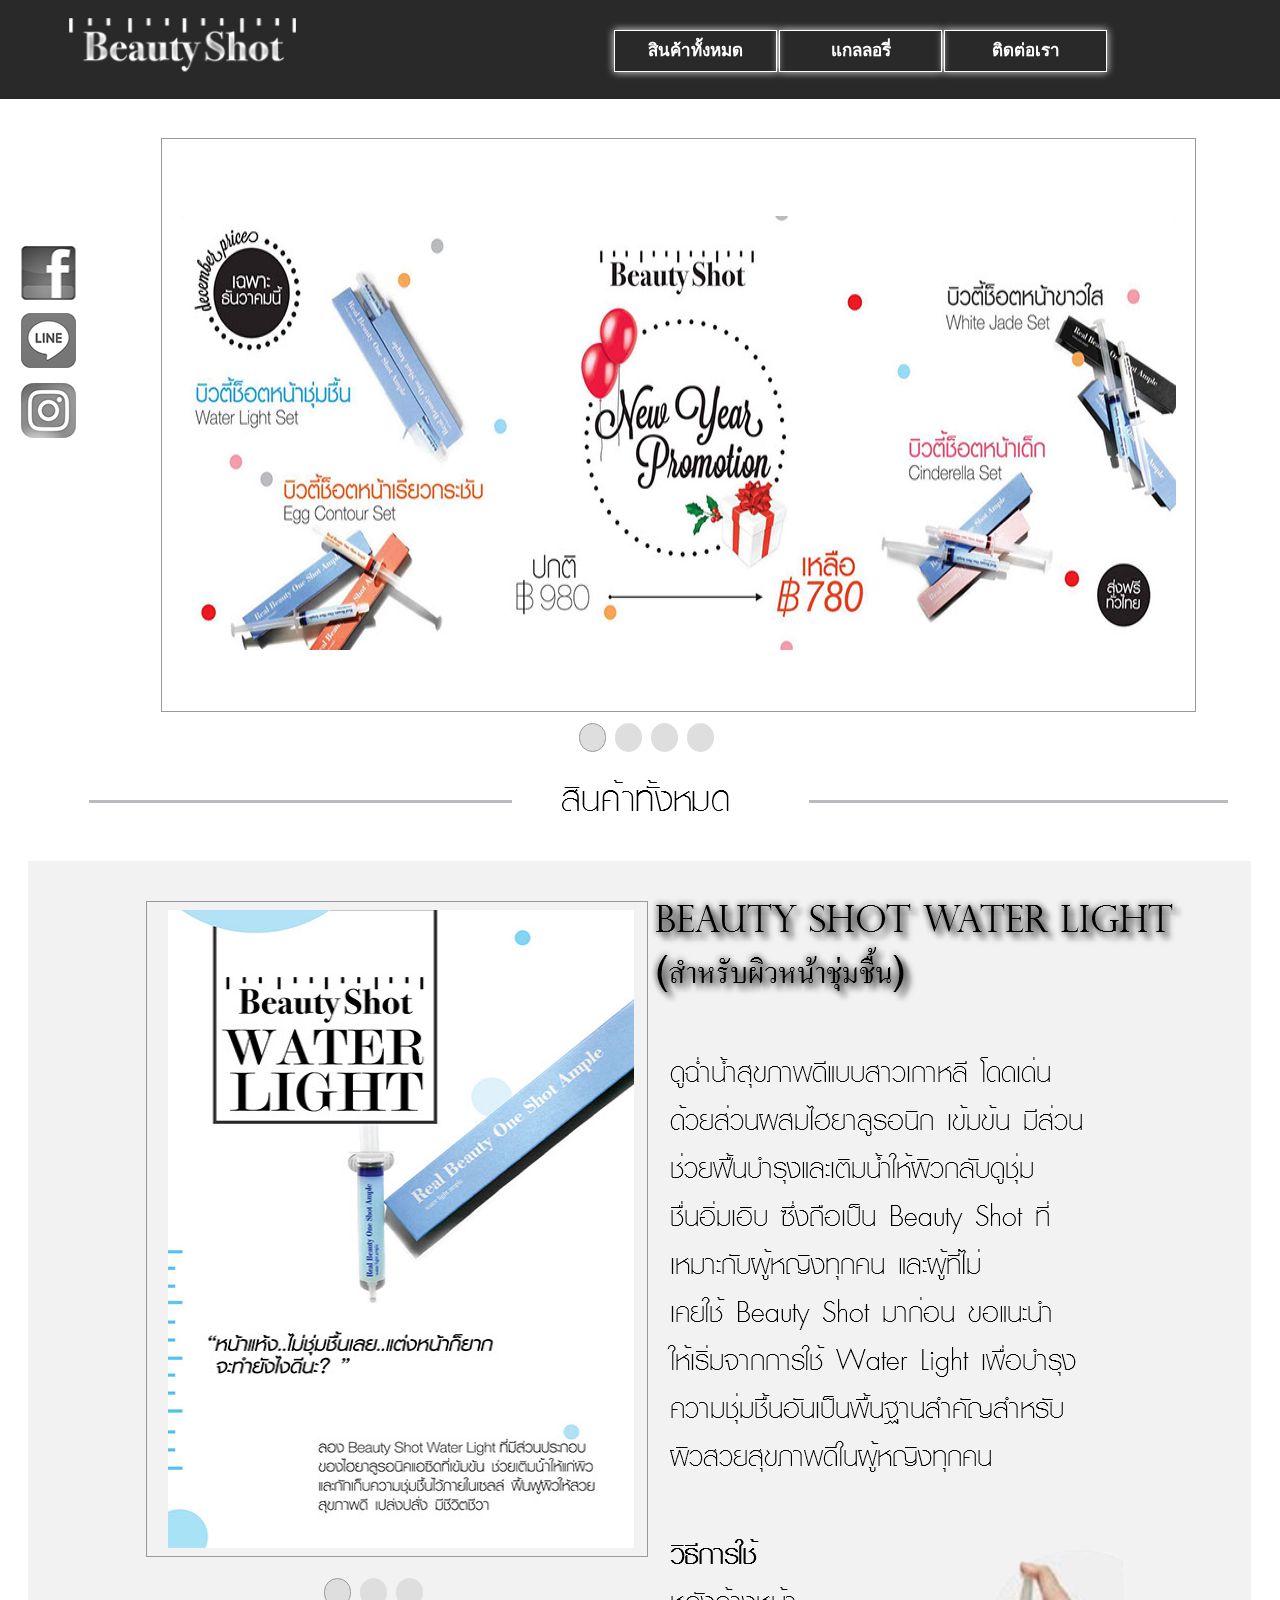
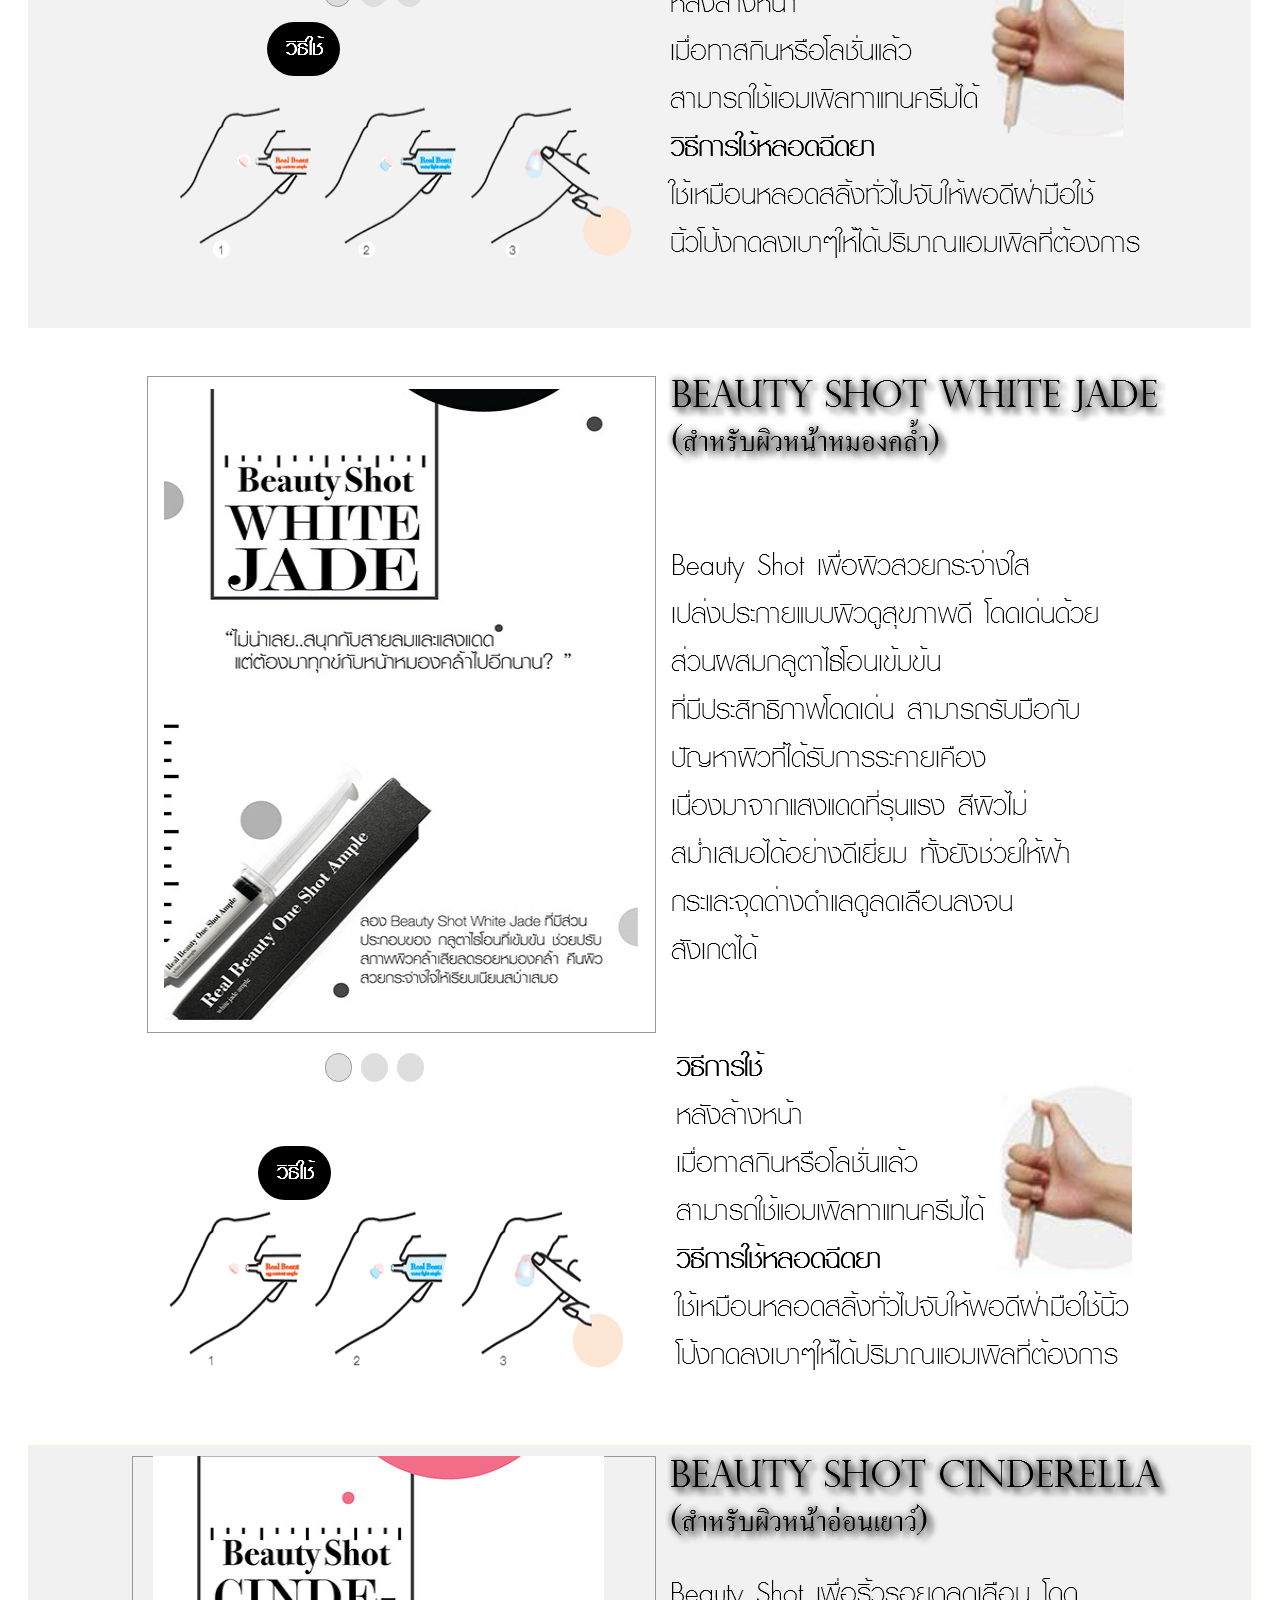
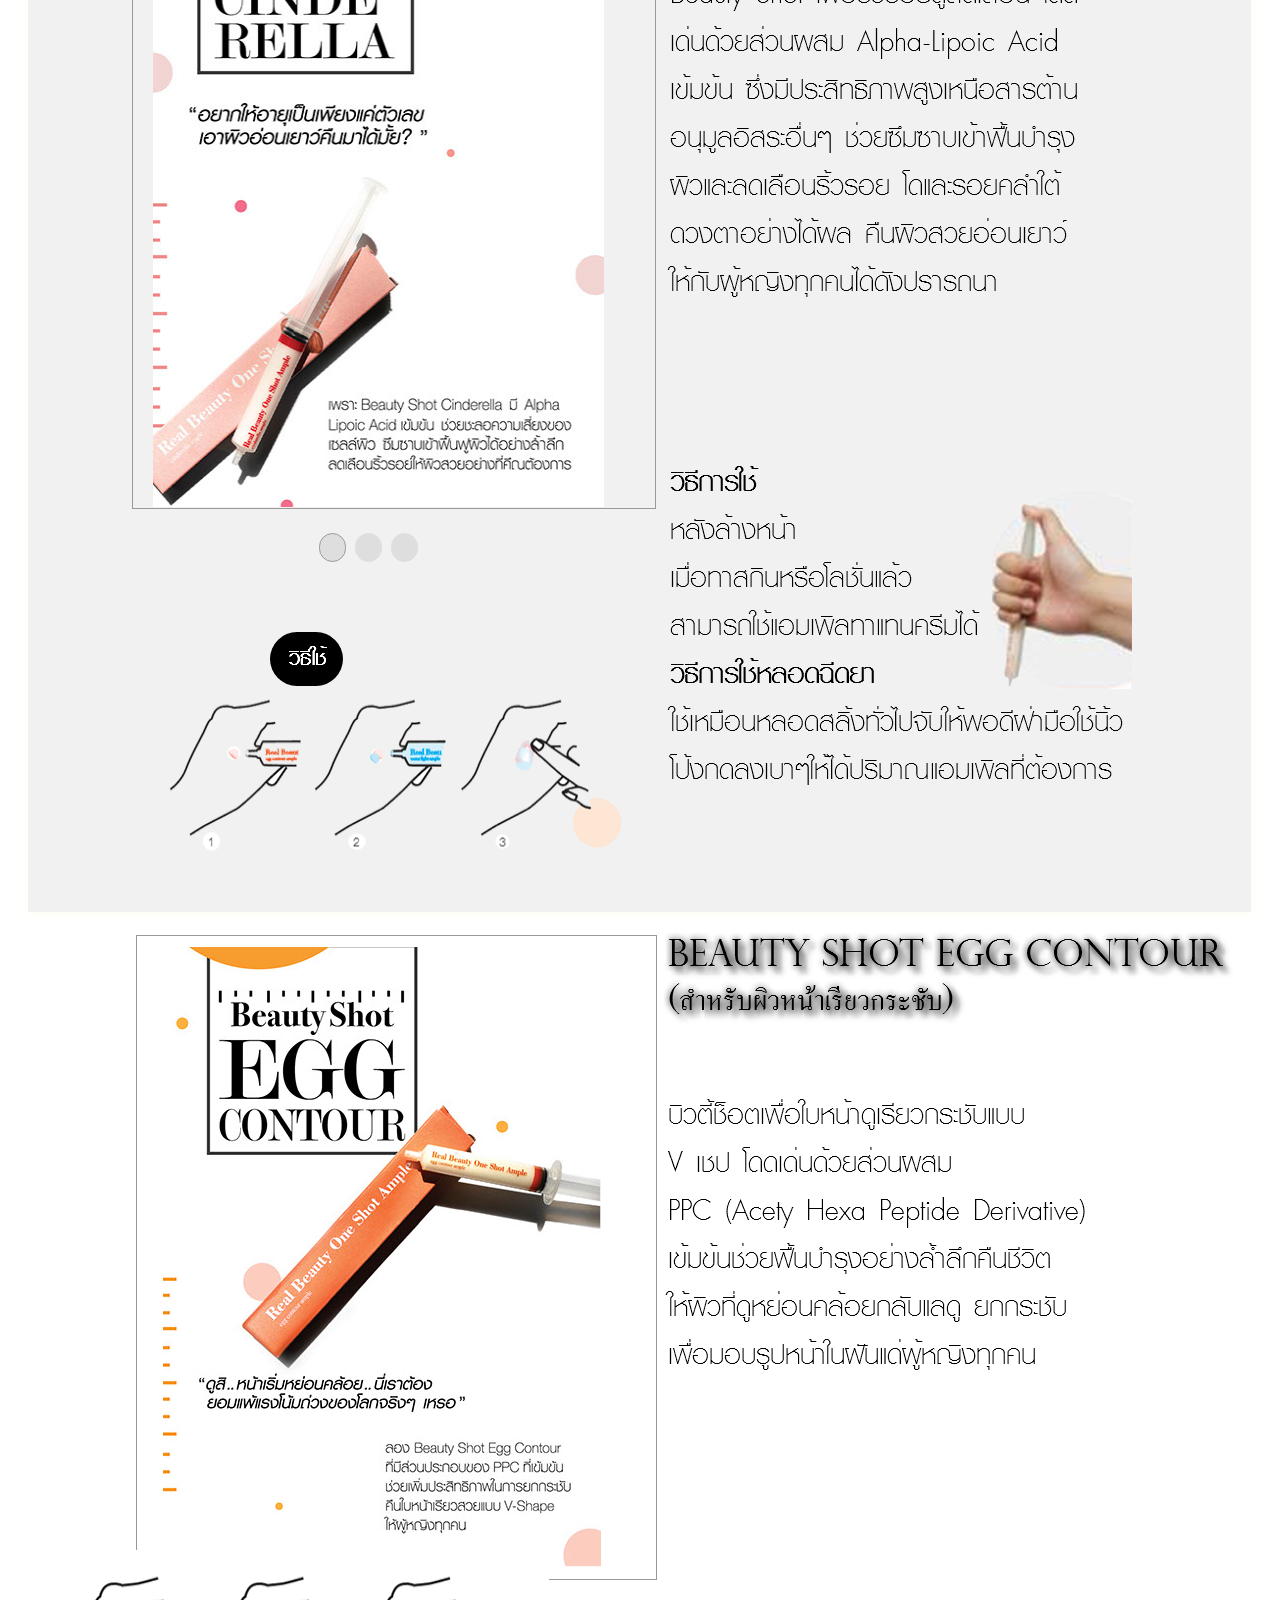
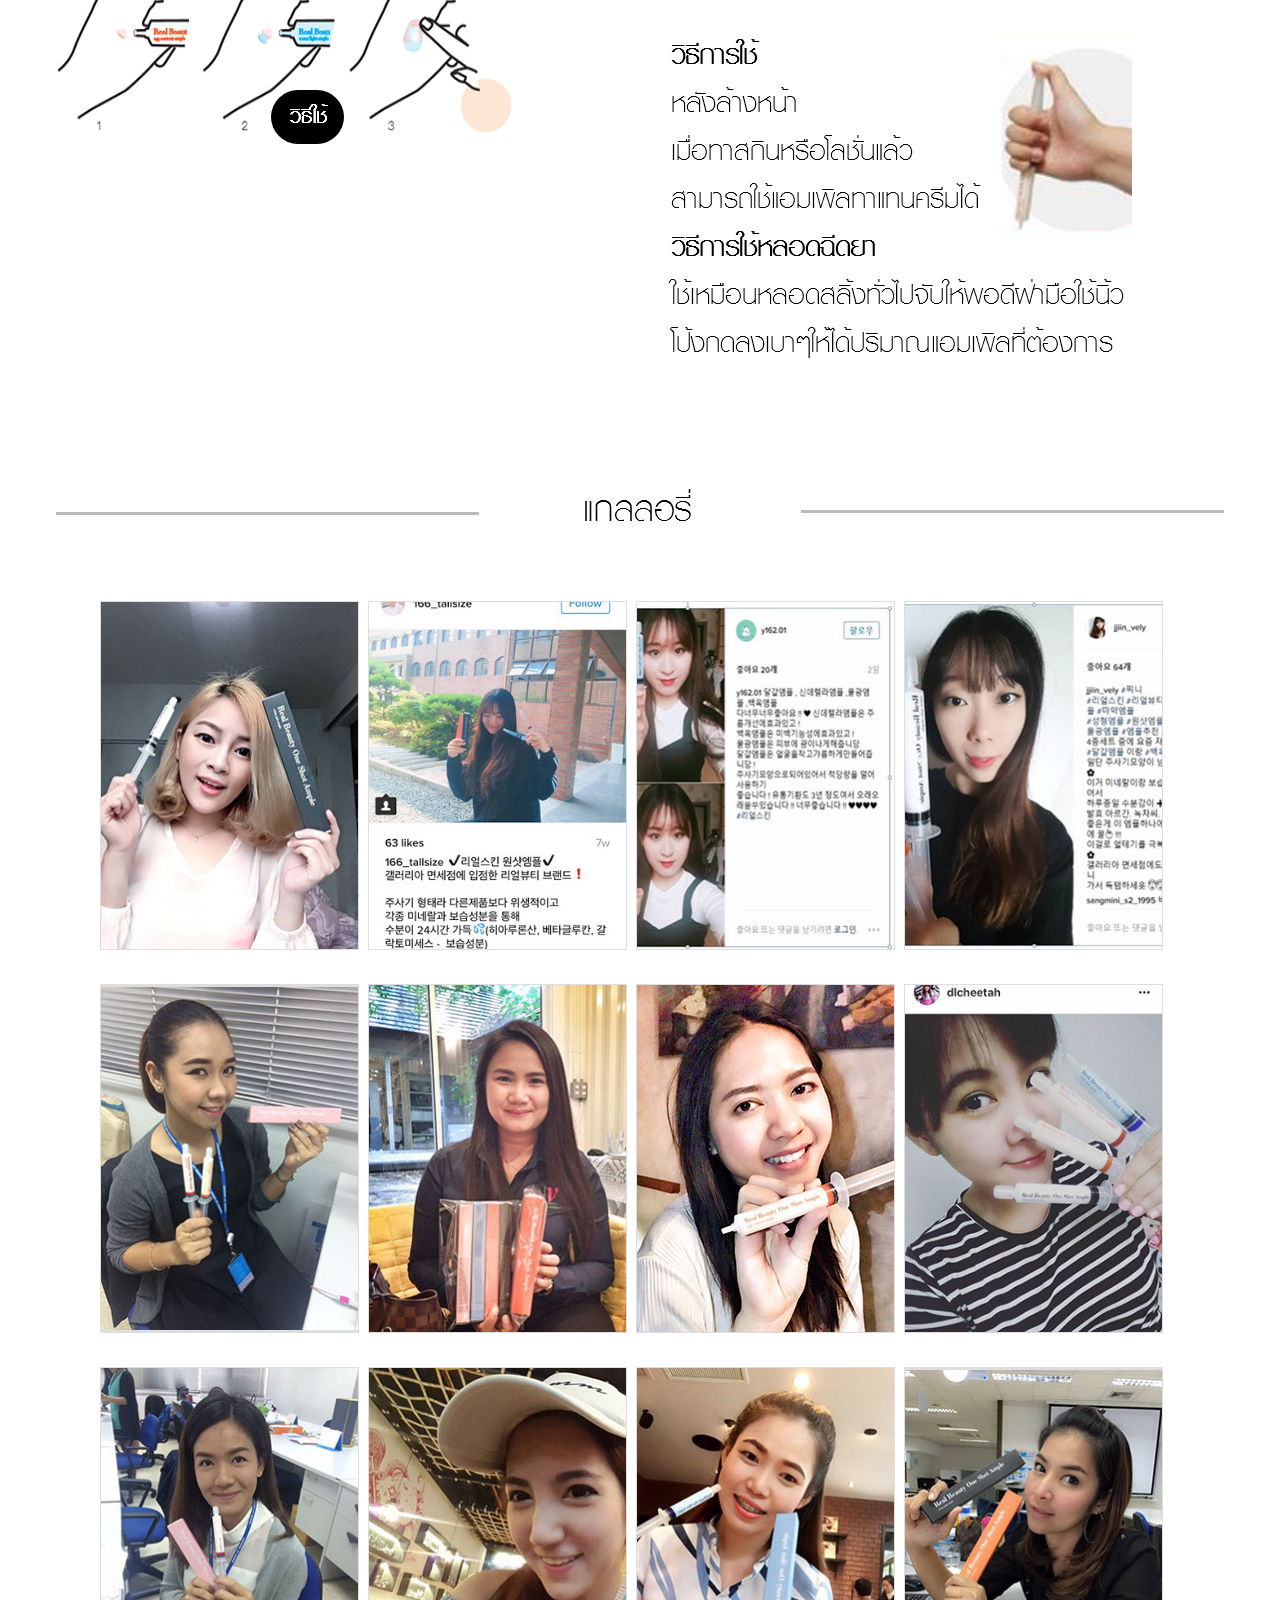
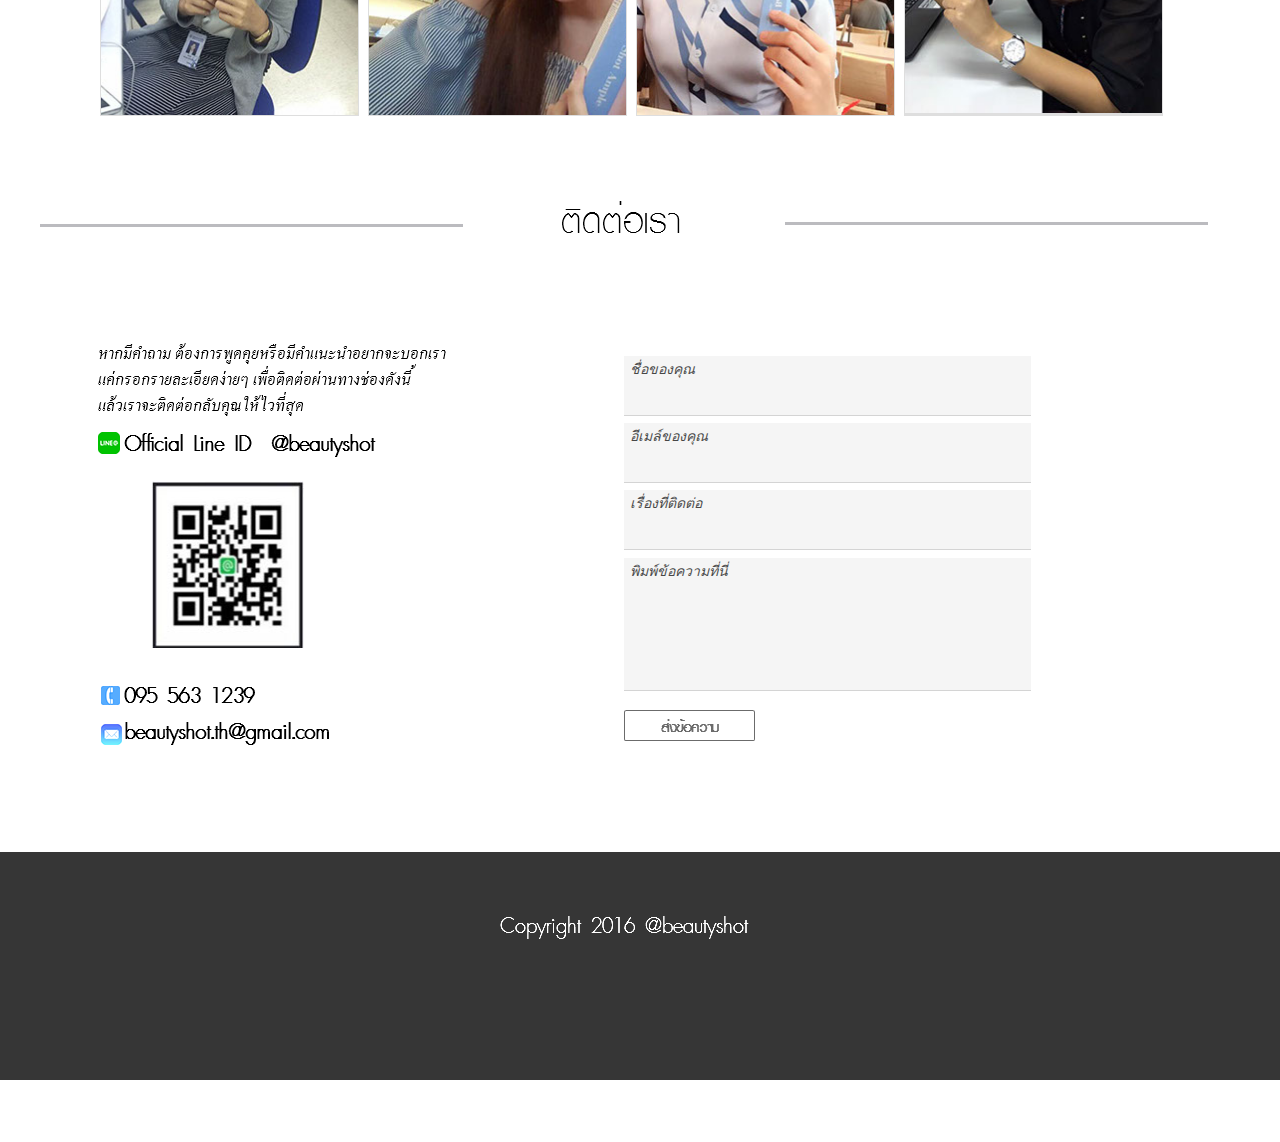
==== commit acd5b907: "v4" ====
--- a/index.html
+++ b/index.html
@@ -10,13 +10,13 @@
 document.documentElement.className = document.documentElement.className.replace(/\bnojs\b/g, 'js');
 
 // Check that all required assets are uploaded and up-to-date
-if(typeof Muse == "undefined") window.Muse = {}; window.Muse.assets = {"required":["museutils.js", "museconfig.js", "jquery.musemenu.js", "webpro.js", "musewpslideshow.js", "jquery.museoverlay.js", "touchswipe.js", "jquery.watch.js", "require.js", "index.css"], "outOfDate":[]};
+if(typeof Muse == "undefined") window.Muse = {}; window.Muse.assets = {"required":["museutils.js", "museconfig.js", "jquery.musemenu.js", "jquery.musepolyfill.bgsize.js", "webpro.js", "musewpslideshow.js", "jquery.museoverlay.js", "touchswipe.js", "jquery.watch.js", "require.js", "index.css"], "outOfDate":[]};
 </script>
   
   <title>Home</title>
   <!-- CSS -->
   <link rel="stylesheet" type="text/css" href="css/site_global.css?crc=443350757"/>
-  <link rel="stylesheet" type="text/css" href="css/index.css?crc=201202704" id="pagesheet"/>
+  <link rel="stylesheet" type="text/css" href="css/index.css?crc=443834980" id="pagesheet"/>
   <!-- JS includes -->
   <!--[if lt IE 9]>
   <script src="scripts/html5shiv.js?crc=4241844378" type="text/javascript"></script>
@@ -26,118 +26,117 @@
 
   <div class="clearfix" id="page"><!-- column -->
    <div class="position_content" id="page_position_content">
-    <div class="clearfix colelem" id="pu94"><!-- group -->
-     <div class="clip_frame grpelem" id="u94"><!-- image -->
-      <img class="block" id="u94_img" src="images/newlogo__.png?crc=525156008" alt="" width="227" height="54"/>
-     </div>
-     <nav class="MenuBar clearfix grpelem" id="menuu1722"><!-- horizontal box -->
+    <div class="clearfix colelem" id="pu2377"><!-- group -->
+     <div class="browser_width" id="u2377-bw">
+      <div id="u2377"><!-- simple frame --></div>
+     </div>
+     <nav class="MenuBar clearfix" id="menuu1722"><!-- horizontal box -->
       <div class="MenuItemContainer clearfix grpelem" id="u1723"><!-- vertical box -->
        <a class="nonblock nontext MenuItem MenuItemWithSubMenu anim_swing shadow clearfix colelem" id="u1726" href="index.html#product"><!-- horizontal box --><div class="MenuItemLabel NoWrap clearfix grpelem" id="u1727-4"><!-- content --><p>สินค้าทั้งหมด</p></div></a>
       </div>
+      <div class="MenuItemContainer clearfix grpelem" id="u2711"><!-- vertical box -->
+       <a class="nonblock nontext MenuItem MenuItemWithSubMenu anim_swing shadow clearfix colelem" id="u2714" href="index.html#gallery"><!-- horizontal box --><div class="MenuItemLabel NoWrap clearfix grpelem" id="u2716-4"><!-- content --><p>แกลลอรี่</p></div></a>
+      </div>
       <div class="MenuItemContainer clearfix grpelem" id="u2212"><!-- vertical box -->
        <a class="nonblock nontext MenuItem MenuItemWithSubMenu anim_swing shadow clearfix colelem" id="u2213" href="index.html#contract"><!-- horizontal box --><div class="MenuItemLabel NoWrap clearfix grpelem" id="u2216-4"><!-- content --><p>ติดต่อเรา</p></div></a>
       </div>
      </nav>
-    </div>
-    <div class="PamphletWidget clearfix colelem" id="pamphletu111"><!-- none box -->
-     <div class="ThumbGroup clearfix grpelem" id="u120"><!-- none box -->
-      <div class="popup_anchor" id="u122popup">
-       <div class="Thumb popup_element rounded-corners" id="u122"><!-- simple frame --></div>
-      </div>
-      <div class="popup_anchor" id="u157popup">
-       <div class="Thumb popup_element rounded-corners" id="u157"><!-- simple frame --></div>
-      </div>
-      <div class="popup_anchor" id="u166popup">
-       <div class="Thumb popup_element rounded-corners" id="u166"><!-- simple frame --></div>
-      </div>
-      <div class="popup_anchor" id="u174popup">
-       <div class="Thumb popup_element rounded-corners" id="u174"><!-- simple frame --></div>
-      </div>
-     </div>
-     <div class="popup_anchor" id="u112popup">
-      <div class="ContainerGroup clearfix" id="u112"><!-- stack box -->
-       <div class="Container clearfix grpelem" id="u115"><!-- group -->
-        <div class="clip_frame grpelem" id="u1996"><!-- image -->
-         <img class="block" id="u1996_img" src="images/15271904_1183311181761239_5417883285947897405_o.jpg?crc=80529920" alt="" width="995" height="434"/>
-        </div>
-       </div>
-       <div class="Container invi clearfix grpelem" id="u162"><!-- group -->
-        <div class="clip_frame grpelem" id="u1976"><!-- image -->
-         <img class="block" id="u1976_img" src="images/25591206_3511.jpg?crc=504524675" alt="" width="906" height="531"/>
-        </div>
-       </div>
-       <div class="Container invi clearfix grpelem" id="u170"><!-- group -->
-        <div class="clip_frame grpelem" id="u1966"><!-- image -->
-         <img class="block" id="u1966_img" src="images/25591206_6130.jpg?crc=451911978" alt="" width="790" height="528"/>
-        </div>
-       </div>
-       <div class="Container invi clearfix grpelem" id="u178"><!-- group -->
-        <div class="clip_frame grpelem" id="u1947"><!-- image -->
-         <img class="block" id="u1947_img" src="images/25591206_2812.jpg?crc=178216034" alt="" width="761" height="538"/>
-        </div>
-       </div>
-      </div>
-     </div>
-    </div>
-    <a class="nonblock nontext clip_frame pinned-colelem" id="u2202" href="https://www.facebook.com/beautyshot.th/#_=_"><!-- image --><img class="block" id="u2202_img" src="images/facebook-icon-logo-vector-400x400.png?crc=4207202101" alt="" width="67" height="72"/></a>
-    <a class="nonblock nontext anim_swing clip_frame pinned-colelem" id="u1160" href="index.html#linqr"><!-- image --><img class="block" id="u1160_img" src="images/line_logo.png?crc=4177438511" alt="" width="67" height="67"/></a>
-    <div class="clearfix colelem" id="pu182"><!-- group -->
+     <img id="u94" alt="" width="227" height="54" src="images/newlogo__-u94.png?crc=3831001455"/><!-- rasterized frame -->
+     <a class="nonblock nontext museBGSize" id="u2732" href="https://www.facebook.com/beautyshot.th/?fref=ts"><!-- simple frame --></a>
+     <a class="nonblock nontext anim_swing museBGSize" id="u2735" href="index.html#contract"><!-- simple frame --></a>
+     <a class="nonblock nontext museBGSize" id="u2738" href="https://www.instagram.com/beautyshot.th/"><!-- simple frame --></a>
+    </div>
+    <div class="clearfix colelem" id="ppamphletu111"><!-- group -->
+     <div class="PamphletWidget clearfix grpelem" id="pamphletu111"><!-- none box -->
+      <div class="ThumbGroup clearfix grpelem" id="u120"><!-- none box -->
+       <div class="popup_anchor" id="u122popup">
+        <div class="Thumb popup_element rounded-corners" id="u122"><!-- simple frame --></div>
+       </div>
+       <div class="popup_anchor" id="u157popup">
+        <div class="Thumb popup_element rounded-corners" id="u157"><!-- simple frame --></div>
+       </div>
+       <div class="popup_anchor" id="u166popup">
+        <div class="Thumb popup_element rounded-corners" id="u166"><!-- simple frame --></div>
+       </div>
+       <div class="popup_anchor" id="u174popup">
+        <div class="Thumb popup_element rounded-corners" id="u174"><!-- simple frame --></div>
+       </div>
+      </div>
+      <div class="popup_anchor" id="u112popup">
+       <div class="ContainerGroup clearfix" id="u112"><!-- stack box -->
+        <div class="Container clearfix grpelem" id="u115"><!-- group -->
+         <div class="clip_frame grpelem" id="u1996"><!-- image -->
+          <img class="block" id="u1996_img" src="images/15271904_1183311181761239_5417883285947897405_o.jpg?crc=80529920" alt="" width="995" height="434"/>
+         </div>
+        </div>
+        <div class="Container invi clearfix grpelem" id="u162"><!-- group -->
+         <div class="clip_frame grpelem" id="u1976"><!-- image -->
+          <img class="block" id="u1976_img" src="images/25591206_3511.jpg?crc=504524675" alt="" width="906" height="531"/>
+         </div>
+        </div>
+        <div class="Container invi clearfix grpelem" id="u170"><!-- group -->
+         <div class="clip_frame grpelem" id="u1966"><!-- image -->
+          <img class="block" id="u1966_img" src="images/25591206_6130.jpg?crc=451911978" alt="" width="790" height="528"/>
+         </div>
+        </div>
+        <div class="Container invi clearfix grpelem" id="u178"><!-- group -->
+         <div class="clip_frame grpelem" id="u1947"><!-- image -->
+          <img class="block" id="u1947_img" src="images/25591206_2812.jpg?crc=178216034" alt="" width="761" height="538"/>
+         </div>
+        </div>
+       </div>
+      </div>
+     </div>
      <div class="grpelem" id="u182"><!-- simple frame --></div>
      <img class="grpelem" id="u190-4" alt="สินค้าทั้งหมด" width="254" height="60" src="images/u190-4.png?crc=500458748"/><!-- rasterized frame -->
      <div class="grpelem" id="u186"><!-- simple frame --></div>
     </div>
-    <a class="anchor_item colelem" id="product"></a>
-    <div class="PamphletWidget clearfix colelem" id="pamphletu194"><!-- none box -->
-     <div class="ThumbGroup clearfix grpelem" id="u202"><!-- none box -->
-      <div class="popup_anchor" id="u205popup">
-       <div class="Thumb popup_element rounded-corners" id="u205"><!-- simple frame --></div>
-      </div>
-      <div class="popup_anchor" id="u206popup">
-       <div class="Thumb popup_element rounded-corners" id="u206"><!-- simple frame --></div>
-      </div>
-      <div class="popup_anchor" id="u203popup">
-       <div class="Thumb popup_element rounded-corners" id="u203"><!-- simple frame --></div>
-      </div>
-     </div>
-     <div class="popup_anchor" id="u197popup">
-      <div class="ContainerGroup clearfix" id="u197"><!-- stack box -->
-       <div class="Container clearfix grpelem" id="u199"><!-- group -->
-        <div class="clip_frame grpelem" id="u748"><!-- image -->
-         <img class="block" id="u748_img" src="images/1-03.jpg?crc=4169428008" alt="" width="466" height="638"/>
-        </div>
-       </div>
-       <div class="Container invi clearfix grpelem" id="u198"><!-- group -->
-        <div class="clip_frame grpelem" id="u758"><!-- image -->
-         <img class="block" id="u758_img" src="images/25591206_4692.jpg?crc=53972259" alt="" width="456" height="595"/>
-        </div>
-       </div>
-       <div class="Container invi clearfix grpelem" id="u200"><!-- group -->
-        <div class="clip_frame grpelem" id="u768"><!-- image -->
-         <img class="block" id="u768_img" src="images/3.jpg?crc=3764616311" alt="" width="484" height="605"/>
-        </div>
-       </div>
-      </div>
-     </div>
-    </div>
-    <div class="clearfix colelem" id="pu248-8"><!-- group -->
-     <img class="grpelem" id="u248-8" alt="Beauty Shot Water Light (สำหรับผิวหน้าชุ่มชื้น) " width="596" height="192" src="images/u248-8.png?crc=405516360"/><!-- rasterized frame -->
+    <div class="clearfix colelem" id="pu2471"><!-- group -->
+     <div class="grpelem" id="u2471"><!-- simple frame --></div>
+     <div class="PamphletWidget clearfix grpelem" id="pamphletu194"><!-- none box -->
+      <div class="ThumbGroup clearfix grpelem" id="u202"><!-- none box -->
+       <div class="popup_anchor" id="u205popup">
+        <div class="Thumb popup_element rounded-corners" id="u205"><!-- simple frame --></div>
+       </div>
+       <div class="popup_anchor" id="u206popup">
+        <div class="Thumb popup_element rounded-corners" id="u206"><!-- simple frame --></div>
+       </div>
+       <div class="popup_anchor" id="u203popup">
+        <div class="Thumb popup_element rounded-corners" id="u203"><!-- simple frame --></div>
+       </div>
+      </div>
+      <div class="popup_anchor" id="u197popup">
+       <div class="ContainerGroup clearfix" id="u197"><!-- stack box -->
+        <div class="Container clearfix grpelem" id="u199"><!-- group -->
+         <div class="clip_frame grpelem" id="u748"><!-- image -->
+          <img class="block" id="u748_img" src="images/1-03.jpg?crc=4169428008" alt="" width="466" height="638"/>
+         </div>
+        </div>
+        <div class="Container invi clearfix grpelem" id="u198"><!-- group -->
+         <div class="clip_frame grpelem" id="u758"><!-- image -->
+          <img class="block" id="u758_img" src="images/25591206_4692.jpg?crc=53972259" alt="" width="456" height="595"/>
+         </div>
+        </div>
+        <div class="Container invi clearfix grpelem" id="u200"><!-- group -->
+         <div class="clip_frame grpelem" id="u768"><!-- image -->
+          <img class="block" id="u768_img" src="images/3.jpg?crc=3764616311" alt="" width="484" height="605"/>
+         </div>
+        </div>
+       </div>
+      </div>
+     </div>
+     <img class="grpelem" id="u248-8" alt="Beauty Shot Water Light (สำหรับผิวหน้าชุ่มชื้น) " width="608" height="200" src="images/u248-8.png?crc=4095862829"/><!-- rasterized frame -->
      <img class="grpelem" id="u251-20" alt="ดูฉ่ำน้ำสุขภาพดีแบบสาวเกาหลี โดดเด่น ด้วยส่วนผสมไฮยาลูรอนิก เข้มข้น มีส่วน ช่วยฟื้นบำรุงและเติมน้ำให้ผิวกลับดูชุ่ม ชื่นอิ่มเอิบ ซึ่งถือเป็น Beauty Shot ที่ เหมาะกับผู้หญิงทุกคน และผู้ที่ไม่ เคยใช้ Beauty Shot มาก่อน ขอแนะนำ ให้เริ่มจากการใช้ Water Light เพื่อบำรุง ความชุ่มชื้นอันเป็นพื้นฐานสำคัญสำหรับ ผิวสวยสุขภาพดีในผู้หญิงทุกคน" width="485" height="448" src="images/u251-20.png?crc=3867356094"/><!-- rasterized frame -->
-     <div class="clip_frame grpelem" id="u1666"><!-- image -->
-      <img class="block" id="u1666_img" src="images/price.jpg?crc=196970309" alt="" width="379" height="43"/>
-     </div>
-    </div>
-    <div class="clearfix colelem" id="ppu254-18"><!-- group -->
-     <div class="clearfix grpelem" id="pu254-18"><!-- group -->
-      <img class="grpelem" id="u254-18" alt="วิธีการใช้ หลังล้างหน้า เมื่อทาสกินหรือโลชั่นแล้ว สามารถใช้แอมเพิลทาแทนครีมได้ วิธีการใช้หลอดฉีดยา ใช้เหมือนหลอดสลิ้งทั่วไปจับให้พอดีฝ่ามือใช้ นิ้วโป้งกดลงเบาๆให้ได้ปริมาณแอมเพิลที่ต้องการ " width="485" height="384" src="images/u254-18.png?crc=3928556518"/><!-- rasterized frame -->
-      <div class="clip_frame grpelem" id="u2130"><!-- image -->
-       <img class="block" id="u2130_img" src="images/howtosss.jpg?crc=4180889054" alt="" width="134" height="205"/>
-      </div>
-     </div>
-     <div class="clip_frame grpelem" id="u265"><!-- image -->
-      <img class="block" id="u265_img" src="images/howto.jpg?crc=438447307" alt="" width="533" height="209"/>
-     </div>
+     <img class="grpelem" id="u254-18" alt="วิธีการใช้ หลังล้างหน้า เมื่อทาสกินหรือโลชั่นแล้ว สามารถใช้แอมเพิลทาแทนครีมได้ วิธีการใช้หลอดฉีดยา ใช้เหมือนหลอดสลิ้งทั่วไปจับให้พอดีฝ่ามือใช้ นิ้วโป้งกดลงเบาๆให้ได้ปริมาณแอมเพิลที่ต้องการ " width="485" height="384" src="images/u254-18.png?crc=3928556518"/><!-- rasterized frame -->
      <div class="Button rounded-corners clearfix grpelem" id="buttonu334"><!-- container box -->
       <img class="grpelem" id="u336" alt="วิธีใช้" src="images/blank.gif?crc=4208392903"/><!-- state-based BG images -->
+     </div>
+     <a class="anchor_item grpelem" id="product"></a>
+     <div class="clip_frame grpelem" id="u2863"><!-- image -->
+      <img class="block" id="u2863_img" src="images/howtossstp.png?crc=3888395192" alt="" width="139" height="212"/>
+     </div>
+     <div class="clip_frame grpelem" id="u2867"><!-- image -->
+      <img class="block" id="u2867_img" src="images/howtoyps.png?crc=4070358695" alt="" width="532" height="200"/>
      </div>
     </div>
     <div class="PamphletWidget clearfix colelem" id="pamphletu407"><!-- none box -->
@@ -172,10 +171,7 @@
       </div>
      </div>
     </div>
-    <img class="colelem" id="u465-6" alt="Beauty Shot White Jade (สำหรับผิวหน้าหมองคล้ำ)" width="482" height="107" src="images/u465-6.png?crc=4071041863"/><!-- rasterized frame -->
-    <div class="clip_frame colelem" id="u1676"><!-- image -->
-     <img class="block" id="u1676_img" src="images/price.jpg?crc=196970309" alt="" width="379" height="43"/>
-    </div>
+    <img class="colelem" id="u465-6" alt="Beauty Shot White Jade (สำหรับผิวหน้าหมองคล้ำ)" width="532" height="119" src="images/u465-6.png?crc=4272973200"/><!-- rasterized frame -->
     <img class="colelem" id="u422-16" alt="Beauty Shot เพื่อผิวสวยกระจ่างใส เปล่งประกายแบบผิวดูสุขภาพดี โดดเด่นด้วย ส่วนผสมกลูตาไธโอนเข้มข้น ที่มีประสิทธิภาพโดดเด่น สามารถรับมือกับ ปัญหาผิวที่ได้รับการระคายเคือง เนื่องมาจากแสงแดดที่รุนแรง สีผิวไม่ สม่ำเสมอได้อย่างดีเยี่ยม ทั้งยังช่วยให้ฝ้า กระและจุดด่างดำแลดูลดเลือนลงจน สังเกตได้" width="482" height="473" src="images/u422-16.png?crc=26875473"/><!-- rasterized frame -->
     <div class="clearfix colelem" id="ppu423-19"><!-- group -->
      <div class="clearfix grpelem" id="pu423-19"><!-- group -->
@@ -185,61 +181,57 @@
       </div>
      </div>
      <div class="clip_frame grpelem" id="u424"><!-- image -->
-      <img class="block" id="u424_img" src="images/howto.jpg?crc=438447307" alt="" width="533" height="209"/>
+      <img class="block" id="u424_img" src="images/howto.jpg?crc=4076049313" alt="" width="533" height="209"/>
      </div>
      <div class="Button rounded-corners clearfix grpelem" id="buttonu529"><!-- container box -->
       <img class="grpelem" id="u530" alt="วิธีใช้" src="images/blank.gif?crc=4208392903"/><!-- state-based BG images -->
      </div>
     </div>
-    <div class="PamphletWidget clearfix colelem" id="pamphletu468"><!-- none box -->
-     <div class="ThumbGroup clearfix grpelem" id="u475"><!-- none box -->
-      <div class="popup_anchor" id="u476popup">
-       <div class="Thumb popup_element rounded-corners" id="u476"><!-- simple frame --></div>
-      </div>
-      <div class="popup_anchor" id="u477popup">
-       <div class="Thumb popup_element rounded-corners" id="u477"><!-- simple frame --></div>
-      </div>
-      <div class="popup_anchor" id="u478popup">
-       <div class="Thumb popup_element rounded-corners" id="u478"><!-- simple frame --></div>
-      </div>
-     </div>
-     <div class="popup_anchor" id="u471popup">
-      <div class="ContainerGroup clearfix" id="u471"><!-- stack box -->
-       <div class="Container clearfix grpelem" id="u473"><!-- group -->
-        <div class="clip_frame grpelem" id="u877"><!-- image -->
-         <img class="block" id="u877_img" src="images/1-02.jpg?crc=4282318343" alt="" width="451" height="651"/>
-        </div>
-       </div>
-       <div class="Container invi clearfix grpelem" id="u472"><!-- group -->
-        <div class="clip_frame grpelem" id="u897"><!-- image -->
-         <img class="block" id="u897_img" src="images/25591206_3842.jpg?crc=4058995304" alt="" width="500" height="499"/>
-        </div>
-       </div>
-       <div class="Container invi clearfix grpelem" id="u474"><!-- group -->
-        <div class="clip_frame grpelem" id="u887"><!-- image -->
-         <img class="block" id="u887_img" src="images/2.jpg?crc=4217967146" alt="" width="462" height="482"/>
-        </div>
-       </div>
-      </div>
-     </div>
-    </div>
-    <img class="colelem" id="u487-6" alt="Beauty Shot Cinderella (สำหรับผิวหน้าอ่อนเยาว์)" width="482" height="96" src="images/u487-6.png?crc=3873832770"/><!-- rasterized frame -->
-    <div class="clip_frame colelem" id="u1683"><!-- image -->
-     <img class="block" id="u1683_img" src="images/price.jpg?crc=196970309" alt="" width="379" height="43"/>
-    </div>
-    <div class="clearfix colelem" id="ppu483-18"><!-- group -->
-     <div class="clearfix grpelem" id="pu483-18"><!-- group -->
-      <img class="grpelem" id="u483-18" alt="Beauty Shot เพื่อริ้วรอยดูลดเลือน โดด เด่นด้วยส่วนผสม Alpha-Lipoic Acid เข้มข้น ซึ่งมีประสิทธิภาพสูงเหนือสารต้าน อนุมูลอิสระอื่นๆ ช่วยซึมซาบเข้าฟื้นบำรุง ผิวและลดเลือนริ้วรอย โดและรอยคลำใต้ ดวงตาอย่างได้ผล คืนผิวสวยอ่อนเยาว์ ให้กับผู้หญิงทุกคนได้ดังปรารถนา " width="485" height="534" src="images/u483-18.png?crc=485706142"/><!-- rasterized frame -->
-      <img class="grpelem" id="u484-19" alt="วิธีการใช้ หลังล้างหน้า เมื่อทาสกินหรือโลชั่นแล้ว สามารถใช้แอมเพิลทาแทนครีมได้ วิธีการใช้หลอดฉีดยา ใช้เหมือนหลอดสลิ้งทั่วไปจับให้พอดีฝ่ามือใช้นิ้ว โป้งกดลงเบาๆให้ได้ปริมาณแอมเพิลที่ต้องการ " width="485" height="401" src="images/u484-19.png?crc=3979069215"/><!-- rasterized frame -->
-      <div class="clip_frame grpelem" id="u2167"><!-- image -->
-       <img class="block" id="u2167_img" src="images/howtosss.jpg?crc=4180889054" alt="" width="134" height="205"/>
-      </div>
-     </div>
-     <div class="clip_frame grpelem" id="u485"><!-- image -->
-      <img class="block" id="u485_img" src="images/howto.jpg?crc=438447307" alt="" width="533" height="209"/>
-     </div>
+    <div class="clearfix colelem" id="pu2474"><!-- group -->
+     <div class="shadow grpelem" id="u2474"><!-- simple frame --></div>
+     <div class="PamphletWidget clearfix grpelem" id="pamphletu468"><!-- none box -->
+      <div class="ThumbGroup clearfix grpelem" id="u475"><!-- none box -->
+       <div class="popup_anchor" id="u476popup">
+        <div class="Thumb popup_element rounded-corners" id="u476"><!-- simple frame --></div>
+       </div>
+       <div class="popup_anchor" id="u477popup">
+        <div class="Thumb popup_element rounded-corners" id="u477"><!-- simple frame --></div>
+       </div>
+       <div class="popup_anchor" id="u478popup">
+        <div class="Thumb popup_element rounded-corners" id="u478"><!-- simple frame --></div>
+       </div>
+      </div>
+      <div class="popup_anchor" id="u471popup">
+       <div class="ContainerGroup clearfix" id="u471"><!-- stack box -->
+        <div class="Container clearfix grpelem" id="u473"><!-- group -->
+         <div class="clip_frame grpelem" id="u877"><!-- image -->
+          <img class="block" id="u877_img" src="images/1-02.jpg?crc=4282318343" alt="" width="451" height="651"/>
+         </div>
+        </div>
+        <div class="Container invi clearfix grpelem" id="u472"><!-- group -->
+         <div class="clip_frame grpelem" id="u897"><!-- image -->
+          <img class="block" id="u897_img" src="images/25591206_3842.jpg?crc=4058995304" alt="" width="500" height="499"/>
+         </div>
+        </div>
+        <div class="Container invi clearfix grpelem" id="u474"><!-- group -->
+         <div class="clip_frame grpelem" id="u887"><!-- image -->
+          <img class="block" id="u887_img" src="images/2.jpg?crc=4217967146" alt="" width="462" height="482"/>
+         </div>
+        </div>
+       </div>
+      </div>
+     </div>
+     <img class="grpelem" id="u483-18" alt="Beauty Shot เพื่อริ้วรอยดูลดเลือน โดด เด่นด้วยส่วนผสม Alpha-Lipoic Acid เข้มข้น ซึ่งมีประสิทธิภาพสูงเหนือสารต้าน อนุมูลอิสระอื่นๆ ช่วยซึมซาบเข้าฟื้นบำรุง ผิวและลดเลือนริ้วรอย โดและรอยคลำใต้ ดวงตาอย่างได้ผล คืนผิวสวยอ่อนเยาว์ ให้กับผู้หญิงทุกคนได้ดังปรารถนา " width="485" height="534" src="images/u483-18.png?crc=485706142"/><!-- rasterized frame -->
+     <img class="grpelem" id="u484-19" alt="วิธีการใช้ หลังล้างหน้า เมื่อทาสกินหรือโลชั่นแล้ว สามารถใช้แอมเพิลทาแทนครีมได้ วิธีการใช้หลอดฉีดยา ใช้เหมือนหลอดสลิ้งทั่วไปจับให้พอดีฝ่ามือใช้นิ้ว โป้งกดลงเบาๆให้ได้ปริมาณแอมเพิลที่ต้องการ " width="485" height="401" src="images/u484-19.png?crc=3979069215"/><!-- rasterized frame -->
+     <img class="grpelem" id="u487-6" alt="Beauty Shot Cinderella (สำหรับผิวหน้าอ่อนเยาว์)" width="553" height="105" src="images/u487-6.png?crc=42729719"/><!-- rasterized frame -->
      <div class="Button rounded-corners clearfix grpelem" id="buttonu535"><!-- container box -->
       <img class="grpelem" id="u536" alt="วิธีใช้" src="images/blank.gif?crc=4208392903"/><!-- state-based BG images -->
+     </div>
+     <div class="clip_frame grpelem" id="u2865"><!-- image -->
+      <img class="block" id="u2865_img" src="images/howtossstp.png?crc=3888395192" alt="" width="147" height="224"/>
+     </div>
+     <div class="clip_frame grpelem" id="u2869"><!-- image -->
+      <img class="block" id="u2869_img" src="images/howtoyps.png?crc=4070358695" alt="" width="532" height="200"/>
      </div>
     </div>
     <div class="PamphletWidget clearfix colelem" id="pamphletu674"><!-- none box -->
@@ -274,23 +266,105 @@
       </div>
      </div>
     </div>
-    <img class="colelem" id="u692-6" alt="Beauty Shot Egg Contour (สำหรับผิวหน้าเรียวกระชับ)" width="482" height="96" src="images/u692-6.png?crc=86120559"/><!-- rasterized frame -->
-    <div class="clip_frame colelem" id="u1690"><!-- image -->
-     <img class="block" id="u1690_img" src="images/price.jpg?crc=196970309" alt="" width="379" height="43"/>
-    </div>
-    <img class="colelem" id="u689-16" alt="บิวตี้ช็อตเพื่อใบหน้าดูเรียวกระชับแบบ V เชป โดดเด่นด้วยส่วนผสม PPC (Acety Hexa Peptide Derivative) เข้มข้นช่วยฟื้นบำรุงอย่างล้ำลึกคืนชีวิต ให้ผิวที่ดูหย่อนคล้อยกลับแลดู ยกกระชับ เพื่อมอบรูปหน้าในฝันแด่ผู้หญิงทุกคน " width="485" height="534" src="images/u689-16.png?crc=91726899"/><!-- rasterized frame -->
-    <div class="clearfix colelem" id="ppu874-19"><!-- group -->
-     <div class="clearfix grpelem" id="pu874-19"><!-- group -->
-      <img class="grpelem" id="u874-19" alt="วิธีการใช้ หลังล้างหน้า เมื่อทาสกินหรือโลชั่นแล้ว สามารถใช้แอมเพิลทาแทนครีมได้ วิธีการใช้หลอดฉีดยา ใช้เหมือนหลอดสลิ้งทั่วไปจับให้พอดีฝ่ามือใช้นิ้ว โป้งกดลงเบาๆให้ได้ปริมาณแอมเพิลที่ต้องการ " width="485" height="401" src="images/u874-19.png?crc=3979069215"/><!-- rasterized frame -->
-      <div class="clip_frame grpelem" id="u2174"><!-- image -->
-       <img class="block" id="u2174_img" src="images/howtosss.jpg?crc=4180889054" alt="" width="134" height="205"/>
+    <img class="colelem" id="u692-6" alt="Beauty Shot Egg Contour (สำหรับผิวหน้าเรียวกระชับ)" width="581" height="105" src="images/u692-6.png?crc=3818742139"/><!-- rasterized frame -->
+    <div class="clearfix colelem" id="ppu689-16"><!-- group -->
+     <div class="clearfix grpelem" id="pu689-16"><!-- column -->
+      <img class="colelem" id="u689-16" alt="บิวตี้ช็อตเพื่อใบหน้าดูเรียวกระชับแบบ V เชป โดดเด่นด้วยส่วนผสม PPC (Acety Hexa Peptide Derivative) เข้มข้นช่วยฟื้นบำรุงอย่างล้ำลึกคืนชีวิต ให้ผิวที่ดูหย่อนคล้อยกลับแลดู ยกกระชับ เพื่อมอบรูปหน้าในฝันแด่ผู้หญิงทุกคน " width="485" height="534" src="images/u689-16.png?crc=91726899"/><!-- rasterized frame -->
+      <div class="clearfix colelem" id="pu874-19"><!-- group -->
+       <img class="grpelem" id="u874-19" alt="วิธีการใช้ หลังล้างหน้า เมื่อทาสกินหรือโลชั่นแล้ว สามารถใช้แอมเพิลทาแทนครีมได้ วิธีการใช้หลอดฉีดยา ใช้เหมือนหลอดสลิ้งทั่วไปจับให้พอดีฝ่ามือใช้นิ้ว โป้งกดลงเบาๆให้ได้ปริมาณแอมเพิลที่ต้องการ " width="485" height="401" src="images/u874-19.png?crc=3979069215"/><!-- rasterized frame -->
+       <div class="clip_frame grpelem" id="u2174"><!-- image -->
+        <img class="block" id="u2174_img" src="images/howtosss.jpg?crc=4180889054" alt="" width="134" height="205"/>
+       </div>
       </div>
      </div>
      <div class="clip_frame grpelem" id="u690"><!-- image -->
-      <img class="block" id="u690_img" src="images/howto.jpg?crc=438447307" alt="" width="533" height="209"/>
+      <img class="block" id="u690_img" src="images/howto.jpg?crc=4076049313" alt="" width="533" height="209"/>
      </div>
      <div class="Button rounded-corners clearfix grpelem" id="buttonu732"><!-- container box -->
       <img class="grpelem" id="u733" alt="วิธีใช้" src="images/blank.gif?crc=4208392903"/><!-- state-based BG images -->
+     </div>
+    </div>
+    <div class="clearfix colelem" id="pu2702"><!-- group -->
+     <div class="grpelem" id="u2702"><!-- simple frame --></div>
+     <img class="grpelem" id="u2703-4" alt="แกลลอรี่" width="254" height="60" src="images/u2703-4.png?crc=4149530265"/><!-- rasterized frame -->
+     <div class="grpelem" id="u2704"><!-- simple frame --></div>
+     <a class="anchor_item grpelem" id="gallery"></a>
+    </div>
+    <div class="PamphletWidget clearfix widget_invisible colelem" id="pamphletu2507"><!-- none box -->
+     <div class="ThumbGroup clearfix grpelem" id="u2523"><!-- none box -->
+      <div class="popup_anchor" id="u2526popup">
+       <div class="Thumb popup_element museBGSize" id="u2526"><!-- simple frame --></div>
+      </div>
+      <div class="popup_anchor" id="u2529popup">
+       <div class="Thumb popup_element museBGSize" id="u2529"><!-- simple frame --></div>
+      </div>
+      <div class="popup_anchor" id="u2527popup">
+       <div class="Thumb popup_element museBGSize" id="u2527"><!-- simple frame --></div>
+      </div>
+      <div class="popup_anchor" id="u2532popup">
+       <div class="Thumb popup_element museBGSize" id="u2532"><!-- simple frame --></div>
+      </div>
+      <div class="popup_anchor" id="u2528popup">
+       <div class="Thumb popup_element museBGSize" id="u2528"><!-- simple frame --></div>
+      </div>
+      <div class="popup_anchor" id="u2530popup">
+       <div class="Thumb popup_element museBGSize" id="u2530"><!-- simple frame --></div>
+      </div>
+      <div class="popup_anchor" id="u2531popup">
+       <div class="Thumb popup_element museBGSize" id="u2531"><!-- simple frame --></div>
+      </div>
+      <div class="popup_anchor" id="u2535popup">
+       <div class="Thumb popup_element museBGSize" id="u2535"><!-- simple frame --></div>
+      </div>
+      <div class="popup_anchor" id="u2533popup">
+       <div class="Thumb popup_element museBGSize" id="u2533"><!-- simple frame --></div>
+      </div>
+      <div class="popup_anchor" id="u2524popup">
+       <div class="Thumb popup_element museBGSize" id="u2524"><!-- simple frame --></div>
+      </div>
+      <div class="popup_anchor" id="u2534popup">
+       <div class="Thumb popup_element museBGSize" id="u2534"><!-- simple frame --></div>
+      </div>
+      <div class="popup_anchor" id="u2525popup">
+       <div class="Thumb popup_element museBGSize" id="u2525"><!-- simple frame --></div>
+      </div>
+     </div>
+     <div class="popup_anchor" id="u2508popup">
+      <div class="ContainerGroup rgba-background clearfix" id="u2508"><!-- stack box -->
+       <div class="Container museBGSize grpelem" id="u2519"><!-- simple frame --></div>
+       <div class="Container invi museBGSize grpelem" id="u2515"><!-- simple frame --></div>
+       <div class="Container invi museBGSize grpelem" id="u2518"><!-- simple frame --></div>
+       <div class="Container invi museBGSize grpelem" id="u2512"><!-- simple frame --></div>
+       <div class="Container invi museBGSize grpelem" id="u2514"><!-- simple frame --></div>
+       <div class="Container invi museBGSize grpelem" id="u2513"><!-- simple frame --></div>
+       <div class="Container invi museBGSize grpelem" id="u2510"><!-- simple frame --></div>
+       <div class="Container invi museBGSize grpelem" id="u2520"><!-- simple frame --></div>
+       <div class="Container invi museBGSize grpelem" id="u2517"><!-- simple frame --></div>
+       <div class="Container invi museBGSize grpelem" id="u2516"><!-- simple frame --></div>
+       <div class="Container invi museBGSize grpelem" id="u2509"><!-- simple frame --></div>
+       <div class="Container invi museBGSize grpelem" id="u2511"><!-- simple frame --></div>
+      </div>
+     </div>
+     <div class="popup_anchor" id="u2538popup">
+      <div class="PamphletPrevButton PamphletLightboxPart popup_element clearfix" id="u2538"><!-- group -->
+       <div class="clearfix grpelem" id="u2539-4"><!-- content -->
+        <p id="u2539-2"><span id="u2539">&lt;</span></p>
+       </div>
+      </div>
+     </div>
+     <div class="popup_anchor" id="u2536popup">
+      <div class="PamphletNextButton PamphletLightboxPart popup_element clearfix" id="u2536"><!-- group -->
+       <div class="clearfix grpelem" id="u2537-4"><!-- content -->
+        <p id="u2537-2"><span id="u2537">&gt;</span></p>
+       </div>
+      </div>
+     </div>
+     <div class="popup_anchor" id="u2521popup">
+      <div class="PamphletCloseButton PamphletLightboxPart popup_element clearfix" id="u2521"><!-- group -->
+       <div class="clearfix grpelem" id="u2522-4"><!-- content -->
+        <p>x</p>
+       </div>
+      </div>
      </div>
     </div>
     <div class="clearfix colelem" id="ppu2012"><!-- group -->
@@ -346,10 +420,19 @@
      </div>
      <a class="anchor_item grpelem" id="linqr"></a>
     </div>
-    <div class="verticalspacer" data-offset-top="5868" data-content-above-spacer="5868" data-content-below-spacer="78"></div>
+    <div class="clearfix colelem" id="pu2347"><!-- group -->
+     <div class="browser_width grpelem" id="u2347-bw">
+      <div id="u2347"><!-- simple frame --></div>
+     </div>
+     <img class="grpelem" id="u2420-4" alt="Copyright 2016 @beautyshot" width="499" height="69" src="images/u2420-4.png?crc=374677888"/><!-- rasterized frame -->
+    </div>
+    <div class="verticalspacer" data-offset-top="7482" data-content-above-spacer="7481" data-content-below-spacer="62"></div>
    </div>
   </div>
   <div class="preload_images">
+   <img class="preload" src="images/facebook-icon-logo-vector-400x4002.png?crc=4283438430" alt=""/>
+   <img class="preload" src="images/line_logo2.png?crc=4250455599" alt=""/>
+   <img class="preload" src="images/instagram-v051916_2002.png?crc=3821920005" alt=""/>
    <img class="preload" src="images/u336-r.png?crc=60082509" alt=""/>
    <img class="preload" src="images/u530-r.png?crc=60082509" alt=""/>
    <img class="preload" src="images/u536-r.png?crc=60082509" alt=""/>
@@ -364,10 +447,12 @@
 16);return 0},g=function(g){for(var f=document.getElementsByTagName("link"),h=0;h<f.length;h++)if("text/css"==f[h].type){var i=(f[h].href||"").match(/\/?css\/([\w\-]+\.css)\?crc=(\d+)/);if(!i||!i[1]||!i[2])break;b[i[1]]=i[2]}f=document.createElement("div");f.className="version";f.style.cssText="display:none; width:1px; height:1px;";document.getElementsByTagName("body")[0].appendChild(f);for(h=0;h<Muse.assets.required.length;){var i=Muse.assets.required[h],l=i.match(/([\w\-\.]+)\.(\w+)$/),k=l&&l[1]?
 l[1]:null,l=l&&l[2]?l[2]:null;switch(l.toLowerCase()){case "css":k=k.replace(/\W/gi,"_").replace(/^([^a-z])/gi,"_$1");f.className+=" "+k;k=a(c(f,"color"));l=a(c(f,"backgroundColor"));k!=0||l!=0?(Muse.assets.required.splice(h,1),"undefined"!=typeof b[i]&&(k!=b[i]>>>24||l!=(b[i]&16777215))&&Muse.assets.outOfDate.push(i)):h++;f.className="version";break;case "js":h++;break;default:throw Error("Unsupported file type: "+l);}}d?d().jquery!="1.8.3"&&Muse.assets.outOfDate.push("jquery-1.8.3.min.js"):Muse.assets.required.push("jquery-1.8.3.min.js");
 f.parentNode.removeChild(f);if(Muse.assets.outOfDate.length||Muse.assets.required.length)f="Some files on the server may be missing or incorrect. Clear browser cache and try again. If the problem persists please contact website author.",g&&Muse.assets.outOfDate.length&&(f+="\nOut of date: "+Muse.assets.outOfDate.join(",")),g&&Muse.assets.required.length&&(f+="\nMissing: "+Muse.assets.required.join(",")),alert(f)};location&&location.search&&location.search.match&&location.search.match(/muse_debug/gi)?setTimeout(function(){g(!0)},5E3):g()}};
-var muse_init=function(){require.config({baseUrl:""});require(["jquery","museutils","whatinput","jquery.musemenu","webpro","musewpslideshow","jquery.museoverlay","touchswipe","jquery.watch"],function(d){var $ = d;$(document).ready(function(){try{
+var muse_init=function(){require.config({baseUrl:""});require(["jquery","museutils","whatinput","jquery.musemenu","jquery.musepolyfill.bgsize","webpro","musewpslideshow","jquery.museoverlay","touchswipe","jquery.watch"],function(d){var $ = d;$(document).ready(function(){try{
 window.Muse.assets.check($);/* body */
 Muse.Utils.transformMarkupToFixBrowserProblemsPreInit();/* body */
 Muse.Utils.prepHyperlinks(true);/* body */
+Muse.Utils.resizeHeight('.browser_width');/* resize height */
+Muse.Utils.requestAnimationFrame(function() { $('body').addClass('initialized'); });/* mark body as initialized */
 Muse.Utils.fullPage('#page');/* 100% height page */
 Muse.Utils.initWidget('.MenuBar', ['#bp_infinity'], function(elem) { return $(elem).museMenu(); });/* unifiedNavBar */
 Muse.Utils.initWidget('#pamphletu111', ['#bp_infinity'], function(elem) { return new WebPro.Widget.ContentSlideShow(elem, {contentLayout_runtime:'stack',event:'click',deactivationEvent:'',autoPlay:true,displayInterval:3000,transitionStyle:'fading',transitionDuration:500,hideAllContentsFirst:false,shuffle:false,enableSwipe:true,resumeAutoplay:true,resumeAutoplayInterval:3000,playOnce:false,autoActivate_runtime:false}); });/* #pamphletu111 */
@@ -375,6 +460,7 @@
 Muse.Utils.initWidget('#pamphletu407', ['#bp_infinity'], function(elem) { return new WebPro.Widget.ContentSlideShow(elem, {contentLayout_runtime:'stack',event:'click',deactivationEvent:'',autoPlay:false,displayInterval:3000,transitionStyle:'fading',transitionDuration:500,hideAllContentsFirst:false,shuffle:false,enableSwipe:true,resumeAutoplay:true,resumeAutoplayInterval:3000,playOnce:false,autoActivate_runtime:false}); });/* #pamphletu407 */
 Muse.Utils.initWidget('#pamphletu468', ['#bp_infinity'], function(elem) { return new WebPro.Widget.ContentSlideShow(elem, {contentLayout_runtime:'stack',event:'click',deactivationEvent:'',autoPlay:false,displayInterval:3000,transitionStyle:'fading',transitionDuration:500,hideAllContentsFirst:false,shuffle:false,enableSwipe:true,resumeAutoplay:true,resumeAutoplayInterval:3000,playOnce:false,autoActivate_runtime:false}); });/* #pamphletu468 */
 Muse.Utils.initWidget('#pamphletu674', ['#bp_infinity'], function(elem) { return new WebPro.Widget.ContentSlideShow(elem, {contentLayout_runtime:'stack',event:'click',deactivationEvent:'',autoPlay:false,displayInterval:3000,transitionStyle:'fading',transitionDuration:500,hideAllContentsFirst:false,shuffle:false,enableSwipe:true,resumeAutoplay:true,resumeAutoplayInterval:3000,playOnce:false,autoActivate_runtime:false}); });/* #pamphletu674 */
+Muse.Utils.initWidget('#pamphletu2507', ['#bp_infinity'], function(elem) { return new WebPro.Widget.ContentSlideShow(elem, {contentLayout_runtime:'lightbox',event:'click',deactivationEvent:'none',autoPlay:false,displayInterval:3000,transitionStyle:'fading',transitionDuration:500,hideAllContentsFirst:false,shuffle:false,enableSwipe:true,resumeAutoplay:true,resumeAutoplayInterval:3000,playOnce:false,autoActivate_runtime:false}); });/* #pamphletu2507 */
 Muse.Utils.initWidget('#widgetu2018', ['#bp_infinity'], function(elem) { return new WebPro.Widget.Form(elem, {validationEvent:'submit',errorStateSensitivity:'high',fieldWrapperClass:'fld-grp',formSubmittedClass:'frm-sub-st',formErrorClass:'frm-subm-err-st',formDeliveredClass:'frm-subm-ok-st',notEmptyClass:'non-empty-st',focusClass:'focus-st',invalidClass:'fld-err-st',requiredClass:'fld-err-st',ajaxSubmit:true}); });/* #widgetu2018 */
 Muse.Utils.showWidgetsWhenReady();/* body */
 Muse.Utils.transformMarkupToFixBrowserProblems();/* body */
--- a/css/index.css
+++ b/css/index.css
@@ -1 +1 @@
-.version.index{color:#00000B;background-color:#FE1C10;}#page{z-index:1;width:1024px;min-height:5945.749999999999px;background-image:none;border-width:0px;border-color:#000000;background-color:transparent;padding-bottom:0px;margin-left:auto;margin-right:auto;}#page_position_content{padding-top:20px;padding-bottom:78px;width:0.01px;}#pu94{z-index:2;width:0.01px;margin-left:10px;}#u94{z-index:2;width:227px;background-color:transparent;position:relative;margin-right:-10000px;}#menuu1722{z-index:292;width:335px;border-width:0px;border-color:transparent;background-color:transparent;position:relative;margin-right:-10000px;margin-top:10px;left:481px;}#u1723{width:166px;min-height:34px;background-color:transparent;position:relative;margin-right:-10000px;}#u1726{width:164px;box-shadow:0px 0px 8px rgba(255,255,255,0.5),0px 0px 8px rgba(255,255,255,0.5);border-style:solid;border-width:1px;border-color:#FFFFFF;background-color:transparent;padding-bottom:12px;position:relative;}#u1726:hover{background-color:#999999;width:164px;min-height:0px;margin:0px;}#u1726:active{background-color:#6B6B6B;width:164px;min-height:0px;margin:0px;}#u1726.MuseMenuActive{background-color:#999999;width:164px;min-height:0px;margin:0px;}#u1727-4{width:162px;min-height:20px;border-width:0px;border-color:transparent;background-color:transparent;color:#000000;font-size:17px;text-align:center;line-height:20px;font-family:Georgia, Palatino, Palatino Linotype, Times, Times New Roman, serif;font-weight:bold;position:relative;margin-right:-10000px;top:6px;left:1px;}#u1726:hover #u1727-4{padding-top:0px;padding-bottom:0px;min-height:20px;width:162px;margin:0px -10000px 0px 0px;}#u1726:active #u1727-4{padding-top:0px;padding-bottom:0px;min-height:20px;width:162px;margin:0px -10000px 0px 0px;}#u1726.MuseMenuActive #u1727-4{padding-top:0px;padding-bottom:0px;min-height:20px;width:162px;margin:0px -10000px 0px 0px;}#u2212{width:167px;min-height:34px;background-color:transparent;position:relative;margin-right:-10000px;left:168px;}#u2213{width:165px;box-shadow:0px 0px 8px rgba(255,255,255,0.5),0px 0px 8px rgba(255,255,255,0.5);border-style:solid;border-width:1px;border-color:#FFFFFF;background-color:transparent;padding-bottom:12px;position:relative;}#u2213:hover{background-color:#999999;width:165px;min-height:0px;margin:0px;}#u2213:active{background-color:#6B6B6B;width:165px;min-height:0px;margin:0px;}#u2213.MuseMenuActive{background-color:#999999;width:165px;min-height:0px;margin:0px;}#u2216-4{width:163px;min-height:20px;border-width:0px;border-color:transparent;background-color:transparent;color:#000000;font-size:17px;text-align:center;line-height:20px;font-family:Georgia, Palatino, Palatino Linotype, Times, Times New Roman, serif;font-weight:bold;position:relative;margin-right:-10000px;top:6px;left:1px;}#u2213:hover #u2216-4{padding-top:0px;padding-bottom:0px;min-height:20px;width:163px;margin:0px -10000px 0px 0px;}#u2213:active #u2216-4{padding-top:0px;padding-bottom:0px;min-height:20px;width:163px;margin:0px -10000px 0px 0px;}#u2213.MuseMenuActive #u2216-4{padding-top:0px;padding-bottom:0px;min-height:20px;width:163px;margin:0px -10000px 0px 0px;}#pamphletu111{z-index:4;width:0.01px;height:595px;margin-left:33px;margin-top:40px;position:relative;}#u120{z-index:5;width:136px;margin-bottom:-1px;position:relative;margin-right:-10000px;margin-top:567px;left:418px;}#u122{position:absolute;width:25px;height:27px;border-style:solid;border-width:1px;border-color:#DEDEDE;background-color:#DEDEDE;border-radius:28px;}#u122:hover{border-color:#999999;border-radius:28px;width:25px;height:27px;min-height:0px;margin:0px;}#u157{position:absolute;width:25px;height:27px;border-style:solid;border-width:1px;border-color:#DEDEDE;background-color:#DEDEDE;border-radius:28px;left:36px;}#u157:hover{border-color:#999999;border-radius:28px;width:25px;height:27px;min-height:0px;margin:0px;}#u166{position:absolute;width:25px;height:27px;border-style:solid;border-width:1px;border-color:#DEDEDE;background-color:#DEDEDE;border-radius:28px;left:72px;}#u166:hover{border-color:#999999;border-radius:28px;width:25px;height:27px;min-height:0px;margin:0px;}#u174{position:absolute;width:25px;height:27px;border-style:solid;border-width:1px;border-color:#DEDEDE;background-color:#DEDEDE;border-radius:28px;left:108px;}#u174:hover{border-color:#999999;border-radius:28px;width:25px;height:27px;min-height:0px;margin:0px;}#u112{position:absolute;width:1035px;background-color:transparent;}#u112popup{z-index:10;}#u115{z-index:11;width:1033px;height:554px;border-style:solid;border-width:1px;border-color:#999999;background-color:#FFFFFF;margin-right:-10000px;position:relative;}#u1996{z-index:12;width:995px;background-color:transparent;position:relative;margin-right:-10000px;margin-top:59px;left:19px;}#u162{z-index:14;width:1033px;height:554px;border-style:solid;border-width:1px;border-color:#999999;background-color:#FFFFFF;margin-right:-10000px;position:relative;}#u1976{z-index:15;width:906px;background-color:transparent;position:relative;margin-right:-10000px;margin-top:11px;left:63px;}#u170{z-index:17;width:1033px;height:554px;border-style:solid;border-width:1px;border-color:#999999;background-color:#FFFFFF;margin-right:-10000px;position:relative;}#u1966{z-index:18;width:790px;background-color:transparent;position:relative;margin-right:-10000px;margin-top:12px;left:121px;}#u178{z-index:20;width:1033px;height:554px;border-style:solid;border-width:1px;border-color:#999999;background-color:#FFFFFF;margin-right:-10000px;position:relative;}#u1947{z-index:21;width:761px;background-color:transparent;position:relative;margin-right:-10000px;margin-top:7px;left:136px;}.MenuItem,.PamphletWidget .ThumbGroup .Thumb,.PamphletNextButton,.PamphletPrevButton,.PamphletCloseButton{cursor:pointer;}#u2202{z-index:392;width:67px;background-color:transparent;position:fixed;top:182px;left:50%;margin-left:-600px;}#u1160{z-index:390;width:67px;background-color:transparent;position:fixed;top:268px;left:50%;margin-left:-600px;}#pu182{z-index:23;width:0.01px;margin-left:-39px;margin-top:20px;}#u182{z-index:23;width:423px;height:3px;background-color:#7F7F86;opacity:0.53;-ms-filter:"progid:DXImageTransform.Microsoft.Alpha(Opacity=53)";filter:alpha(opacity=53);position:relative;margin-right:-10000px;margin-top:30px;}#u190-4{z-index:25;display:block;vertical-align:top;position:relative;margin-right:-10000px;left:430px;}#u186{z-index:24;width:419px;height:3px;background-color:#7F7F86;opacity:0.53;-ms-filter:"progid:DXImageTransform.Microsoft.Alpha(Opacity=53)";filter:alpha(opacity=53);position:relative;margin-right:-10000px;margin-top:30px;left:720px;}#product{left:-39px;margin-top:31px;position:relative;}#pamphletu194{z-index:29;width:0.01px;height:705px;margin-left:19px;margin-top:23px;position:relative;}#u202{z-index:30;width:99px;margin-bottom:-1px;position:relative;margin-right:-10000px;margin-top:677px;left:178px;}#u205{position:absolute;width:25px;height:27px;border-style:solid;border-width:1px;border-color:#DEDEDE;background-color:#DEDEDE;border-radius:28px;}#u205:hover{border-color:#999999;border-radius:28px;width:25px;height:27px;min-height:0px;margin:0px;}#u206{position:absolute;width:25px;height:27px;border-style:solid;border-width:1px;border-color:#DEDEDE;background-color:#DEDEDE;border-radius:28px;left:36px;}#u206:hover{border-color:#999999;border-radius:28px;width:25px;height:27px;min-height:0px;margin:0px;}#u203{position:absolute;width:25px;height:27px;border-style:solid;border-width:1px;border-color:#DEDEDE;background-color:#DEDEDE;border-radius:28px;left:72px;}#u203:hover{border-color:#999999;border-radius:28px;width:25px;height:27px;min-height:0px;margin:0px;}#u197{position:absolute;width:502px;background-color:transparent;padding-bottom:0px;}#u197popup{z-index:34;}#u199{z-index:35;width:500px;height:654px;border-style:solid;border-width:1px;border-color:#999999;background-color:transparent;margin-right:-10000px;position:relative;}#u748{z-index:36;width:466px;background-color:transparent;position:relative;margin-right:-10000px;margin-top:8px;left:21px;}#u198{z-index:38;width:500px;height:654px;border-style:solid;border-width:1px;border-color:#999999;background-color:transparent;margin-right:-10000px;position:relative;}#u758{z-index:39;width:456px;background-color:transparent;position:relative;margin-right:-10000px;margin-top:29px;left:21px;}#u200{z-index:41;width:500px;height:654px;border-style:solid;border-width:1px;border-color:#999999;background-color:transparent;margin-right:-10000px;position:relative;}#u768{z-index:42;width:484px;background-color:transparent;position:relative;margin-right:-10000px;margin-top:14px;left:7px;}#pu248-8{z-index:44;width:0.01px;margin-left:527px;margin-top:-705px;}#u248-8{z-index:44;display:block;vertical-align:top;position:relative;margin-right:-10000px;}#u251-20{z-index:52;display:block;vertical-align:top;position:relative;margin-right:-10000px;margin-top:149px;left:13px;}#u1666{z-index:284;width:379px;background-color:transparent;position:relative;margin-right:-10000px;margin-top:96px;left:8px;}#ppu254-18{z-index:0;width:0.01px;margin-left:10px;margin-top:-74px;}#pu254-18{z-index:72;width:0.01px;margin-right:-10000px;margin-left:533px;}#u254-18{z-index:72;display:block;vertical-align:top;position:relative;margin-right:-10000px;left:-3px;}#u2130{z-index:374;width:134px;background-color:transparent;position:relative;margin-right:-10000px;margin-top:14px;left:315px;}#u265{z-index:90;width:533px;background-color:transparent;position:relative;margin-right:-10000px;margin-top:132px;}#buttonu334{z-index:92;width:73px;border-color:#787878;background-color:#000000;border-radius:60px;padding-bottom:9px;position:relative;margin-right:-10000px;margin-top:90px;left:130px;}#buttonu334:hover{background-color:#545454;width:73px;min-height:0px;margin:90px -10000px 0px 0px;}#buttonu334.ButtonSelected{background-color:#000000;width:73px;min-height:0px;margin:90px -10000px 0px 0px;}#u336{z-index:94;height:36px;width:47px;vertical-align:top;position:relative;margin-right:-10000px;margin-top:9px;left:13px;background:transparent url("../images/u336.png?crc=60082509") no-repeat 0px 0px;}#buttonu334:hover #u336{background:transparent url("../images/u336-r.png?crc=60082509") no-repeat 0px 0px;}#pamphletu407{z-index:96;width:0.01px;height:705px;margin-left:19px;margin-top:60px;position:relative;}#u416{z-index:97;width:99px;margin-bottom:-1px;position:relative;margin-right:-10000px;margin-top:677px;left:178px;}#u418{position:absolute;width:25px;height:27px;border-style:solid;border-width:1px;border-color:#DEDEDE;background-color:#DEDEDE;border-radius:28px;}#u418:hover{border-color:#999999;border-radius:28px;width:25px;height:27px;min-height:0px;margin:0px;}#u419{position:absolute;width:25px;height:27px;border-style:solid;border-width:1px;border-color:#DEDEDE;background-color:#DEDEDE;border-radius:28px;left:36px;}#u419:hover{border-color:#999999;border-radius:28px;width:25px;height:27px;min-height:0px;margin:0px;}#u417{position:absolute;width:25px;height:27px;border-style:solid;border-width:1px;border-color:#DEDEDE;background-color:#DEDEDE;border-radius:28px;left:72px;}#u417:hover{border-color:#999999;border-radius:28px;width:25px;height:27px;min-height:0px;margin:0px;}#u412{position:absolute;width:509px;background-color:transparent;}#u412popup{z-index:101;}#u414{z-index:102;width:507px;height:655px;border-style:solid;border-width:1px;border-color:#999999;background-color:transparent;margin-right:-10000px;position:relative;}#u844{z-index:103;width:474px;background-color:transparent;position:relative;margin-right:-10000px;margin-top:12px;left:16px;}#u413{z-index:105;width:507px;height:655px;border-style:solid;border-width:1px;border-color:#999999;background-color:transparent;margin-right:-10000px;position:relative;}#u854{z-index:106;width:461px;background-color:transparent;position:relative;margin-right:-10000px;margin-top:21px;left:4px;}#u415{z-index:108;width:507px;height:655px;border-style:solid;border-width:1px;border-color:#999999;background-color:transparent;margin-right:-10000px;position:relative;}#u864{z-index:109;width:475px;background-color:transparent;position:relative;margin-right:-10000px;margin-top:27px;left:13px;}#u465-6{z-index:148;display:block;vertical-align:top;margin-left:543px;top:-705px;margin-bottom:-107px;position:relative;}#u1676{z-index:286;width:379px;background-color:transparent;margin-left:543px;top:-588px;margin-bottom:-43px;position:relative;}#u422-16{z-index:111;display:block;vertical-align:top;margin-left:543px;top:-538px;margin-bottom:-473px;position:relative;}#ppu423-19{z-index:0;width:0.01px;margin-top:-37px;}#pu423-19{z-index:127;width:0.01px;margin-right:-10000px;margin-left:548px;}#u423-19{z-index:127;display:block;vertical-align:top;position:relative;margin-right:-10000px;left:-3px;}#u2160{z-index:376;width:134px;background-color:transparent;position:relative;margin-right:-10000px;margin-top:26px;left:322px;}#u424{z-index:146;width:533px;background-color:transparent;position:relative;margin-right:-10000px;margin-top:141px;}#buttonu529{z-index:214;width:73px;border-color:#787878;background-color:#000000;border-radius:60px;padding-bottom:9px;position:relative;margin-right:-10000px;margin-top:102px;left:130px;}#buttonu529:hover{background-color:#545454;width:73px;min-height:0px;margin:102px -10000px 0px 0px;}#buttonu529.ButtonSelected{background-color:#000000;width:73px;min-height:0px;margin:102px -10000px 0px 0px;}#u530{z-index:216;height:36px;width:47px;vertical-align:top;position:relative;margin-right:-10000px;margin-top:9px;left:13px;background:transparent url("../images/u530.png?crc=60082509") no-repeat 0px 0px;}#buttonu529:hover #u530{background:transparent url("../images/u530-r.png?crc=60082509") no-repeat 0px 0px;}#pamphletu468{z-index:154;width:0.01px;height:705px;margin-left:4px;margin-top:11px;position:relative;}#u475{z-index:155;width:99px;margin-bottom:-1px;position:relative;margin-right:-10000px;margin-top:677px;left:187px;}#u476{position:absolute;width:25px;height:27px;border-style:solid;border-width:1px;border-color:#DEDEDE;background-color:#DEDEDE;border-radius:28px;}#u476:hover{border-color:#999999;border-radius:28px;width:25px;height:27px;min-height:0px;margin:0px;}#u477{position:absolute;width:25px;height:27px;border-style:solid;border-width:1px;border-color:#DEDEDE;background-color:#DEDEDE;border-radius:28px;left:36px;}#u477:hover{border-color:#999999;border-radius:28px;width:25px;height:27px;min-height:0px;margin:0px;}#u478{position:absolute;width:25px;height:27px;border-style:solid;border-width:1px;border-color:#DEDEDE;background-color:#DEDEDE;border-radius:28px;left:72px;}#u478:hover{border-color:#999999;border-radius:28px;width:25px;height:27px;min-height:0px;margin:0px;}#u471{position:absolute;width:524px;background-color:transparent;padding-bottom:0px;}#u471popup{z-index:159;}#u473{z-index:160;width:522px;height:651px;border-style:solid;border-width:1px;border-color:#999999;background-color:transparent;margin-right:-10000px;position:relative;}#u877{z-index:161;width:451px;background-color:transparent;position:relative;margin-right:-10000px;margin-top:-1px;left:20px;}#u472{z-index:163;width:522px;height:651px;border-style:solid;border-width:1px;border-color:#999999;background-color:transparent;margin-right:-10000px;position:relative;}#u897{z-index:164;width:500px;background-color:transparent;position:relative;margin-right:-10000px;margin-top:75px;left:10px;}#u474{z-index:166;width:522px;height:651px;border-style:solid;border-width:1px;border-color:#999999;background-color:transparent;margin-right:-10000px;position:relative;}#u887{z-index:167;width:462px;background-color:transparent;position:relative;margin-right:-10000px;margin-top:69px;left:9px;}#u487-6{z-index:208;display:block;vertical-align:top;margin-left:542px;top:-705px;margin-bottom:-96px;position:relative;}#u1683{z-index:288;width:379px;background-color:transparent;margin-left:542px;top:-609px;margin-bottom:-43px;position:relative;}#ppu483-18{z-index:0;width:0.01px;margin-left:7px;margin-top:-549px;}#pu483-18{z-index:169;width:0.01px;margin-right:-10000px;margin-left:535px;}#u483-18{z-index:169;display:block;vertical-align:top;position:relative;margin-right:-10000px;left:-3px;}#u484-19{z-index:187;display:block;vertical-align:top;position:relative;margin-right:-10000px;margin-top:483px;left:-3px;}#u2167{z-index:378;width:134px;background-color:transparent;position:relative;margin-right:-10000px;margin-top:489px;left:328px;}#u485{z-index:206;width:533px;background-color:transparent;position:relative;margin-right:-10000px;margin-top:647px;}#buttonu535{z-index:218;width:73px;border-color:#787878;background-color:#000000;border-radius:60px;padding-bottom:9px;position:relative;margin-right:-10000px;margin-top:620px;left:135px;}#buttonu535:hover{background-color:#545454;width:73px;min-height:0px;margin:620px -10000px 0px 0px;}#buttonu535.ButtonSelected{background-color:#000000;width:73px;min-height:0px;margin:620px -10000px 0px 0px;}#u536{z-index:220;height:36px;width:47px;vertical-align:top;position:relative;margin-right:-10000px;margin-top:9px;left:13px;background:transparent url("../images/u536.png?crc=60082509") no-repeat 0px 0px;}#buttonu535:hover #u536{background:transparent url("../images/u536-r.png?crc=60082509") no-repeat 0px 0px;}#pamphletu674{z-index:222;width:0.01px;height:705px;margin-left:8px;margin-top:39px;position:relative;}#u679{z-index:223;width:99px;margin-bottom:-1px;position:relative;margin-right:-10000px;margin-top:677px;left:184px;}#u682{position:absolute;width:25px;height:27px;border-style:solid;border-width:1px;border-color:#DEDEDE;background-color:#DEDEDE;border-radius:28px;}#u682:hover{border-color:#999999;border-radius:28px;width:25px;height:27px;min-height:0px;margin:0px;}#u680{position:absolute;width:25px;height:27px;border-style:solid;border-width:1px;border-color:#DEDEDE;background-color:#DEDEDE;border-radius:28px;left:36px;}#u680:hover{border-color:#999999;border-radius:28px;width:25px;height:27px;min-height:0px;margin:0px;}#u681{position:absolute;width:25px;height:27px;border-style:solid;border-width:1px;border-color:#DEDEDE;background-color:#DEDEDE;border-radius:28px;left:72px;}#u681:hover{border-color:#999999;border-radius:28px;width:25px;height:27px;min-height:0px;margin:0px;}#u122.PamphletThumbSelected,#u157.PamphletThumbSelected,#u166.PamphletThumbSelected,#u174.PamphletThumbSelected,#u205.PamphletThumbSelected,#u206.PamphletThumbSelected,#u203.PamphletThumbSelected,#u418.PamphletThumbSelected,#u419.PamphletThumbSelected,#u417.PamphletThumbSelected,#u476.PamphletThumbSelected,#u477.PamphletThumbSelected,#u478.PamphletThumbSelected,#u682.PamphletThumbSelected,#u680.PamphletThumbSelected,#u681.PamphletThumbSelected{border-color:#999999;background-color:#DEDEDE;border-radius:60px;width:25px;height:27px;min-height:0px;margin:0px;}#u683{position:absolute;width:521px;background-color:transparent;}#u683popup{z-index:227;}#u686{z-index:228;width:519px;height:643px;border-style:solid;border-width:1px;border-color:#999999;background-color:transparent;margin-right:-10000px;position:relative;}#u907{z-index:229;width:438px;background-color:transparent;position:relative;margin-right:-10000px;margin-top:11px;left:26px;}#u685{z-index:231;width:519px;height:643px;border-style:solid;border-width:1px;border-color:#999999;background-color:transparent;margin-right:-10000px;position:relative;}#u927{z-index:232;width:493px;background-color:transparent;position:relative;margin-right:-10000px;margin-top:53px;left:8px;}#u684{z-index:234;width:519px;height:643px;border-style:solid;border-width:1px;border-color:#999999;background-color:transparent;margin-right:-10000px;position:relative;}#u917{z-index:235;width:458px;background-color:transparent;position:relative;margin-right:-10000px;margin-top:61px;left:22px;}#u692-6{z-index:259;display:block;vertical-align:top;margin-left:540px;top:-705px;margin-bottom:-96px;position:relative;}#u1690{z-index:290;width:379px;background-color:transparent;margin-left:540px;top:-602px;margin-bottom:-43px;position:relative;}#u689-16{z-index:237;display:block;vertical-align:top;margin-left:537px;top:-548px;margin-bottom:-534px;position:relative;}#ppu874-19{z-index:0;width:0.01px;margin-left:8px;margin-top:-8px;}#pu874-19{z-index:265;width:0.01px;margin-right:-10000px;margin-left:535px;}#u874-19{z-index:265;display:block;vertical-align:top;position:relative;margin-right:-10000px;left:-3px;}#u2174{z-index:380;width:134px;background-color:transparent;position:relative;margin-right:-10000px;left:327px;}#u690{z-index:253;width:533px;background-color:transparent;position:relative;margin-right:-10000px;margin-top:86px;}#buttonu732{z-index:255;width:73px;border-color:#787878;background-color:#000000;border-radius:60px;padding-bottom:9px;position:relative;margin-right:-10000px;margin-top:58px;left:135px;}#buttonu732:hover{background-color:#545454;width:73px;min-height:0px;margin:58px -10000px 0px 0px;}#buttonu732.ButtonSelected{background-color:#000000;width:73px;min-height:0px;margin:58px -10000px 0px 0px;}#u733{z-index:257;height:36px;width:47px;vertical-align:top;position:relative;margin-right:-10000px;margin-top:9px;left:13px;background:transparent url("../images/u733.png?crc=60082509") no-repeat 0px 0px;}#buttonu732:hover #u733{background:transparent url("../images/u733-r.png?crc=60082509") no-repeat 0px 0px;}#ppu2012{z-index:0;width:0.01px;margin-left:-72px;margin-top:115px;}#pu2012{z-index:306;width:0.01px;padding-bottom:0px;margin-right:-10000px;margin-top:33px;}#u2012{z-index:306;width:423px;height:3px;background-color:#7F7F86;opacity:0.53;-ms-filter:"progid:DXImageTransform.Microsoft.Alpha(Opacity=53)";filter:alpha(opacity=53);position:relative;}#contract{margin-left:36px;margin-top:12px;position:relative;}#u2013-4{z-index:307;display:block;vertical-align:top;position:relative;margin-right:-10000px;left:454px;}#u2014{z-index:311;width:423px;height:3px;background-color:#7F7F86;opacity:0.53;-ms-filter:"progid:DXImageTransform.Microsoft.Alpha(Opacity=53)";filter:alpha(opacity=53);position:relative;margin-right:-10000px;margin-top:30px;left:745px;}#pu2015-8{z-index:312;width:0.01px;margin-left:-14px;margin-top:81px;}#u2015-8{z-index:312;display:block;vertical-align:top;position:relative;margin-right:-10000px;}#widgetu2018{z-index:320;width:0.01px;height:384px;position:relative;margin-right:-10000px;margin-top:19px;left:526px;}#widgetu2028{z-index:321;width:407px;height:60px;border-width:0px;border-color:transparent;background-color:transparent;position:relative;margin-right:-10000px;}#widgetu2028.fld-err-st{background-color:transparent;border-radius:0px;width:407px;height:60px;min-height:0px;margin:0px -10000px 0px 0px;}#u2029-4{z-index:322;width:395px;min-height:47px;border-style:solid;border-color:#C4C4C4;background-color:#F2F2F2;opacity:0.72;-ms-filter:"progid:DXImageTransform.Microsoft.Alpha(Opacity=72)";filter:alpha(opacity=72);padding:6px;color:#000000;line-height:14px;font-family:Arial, Helvetica Neue, Helvetica, sans-serif;font-style:italic;position:relative;margin-right:-10000px;border-width:0px 0px 1px;}#muse_css_mq,#widgetu2028.non-empty-st #u2029-4{background-color:#FFFFFF;}#widgetu2028:hover #u2029-4{border-color:#6B6B6B;background-color:#FFFFFF;padding-top:6px;padding-bottom:6px;min-height:47px;width:395px;margin:0px -10000px 0px 0px;}#widgetu2028.focus-st #u2029-4{border-color:#6B6B6B;background-color:#FFFFFF;padding-top:6px;padding-bottom:6px;min-height:47px;width:395px;margin:0px -10000px 0px 0px;}#widgetu2028.non-empty-st #u2029-4 *{color:#4F4F4F;font-style:normal;}#widgetu2028:hover #u2029-4 *{color:#4F4F4F;font-style:normal;}#widgetu2028.focus-st #u2029-4 *{color:#4F4F4F;font-style:normal;}#widgetu2028_input,#widgetu2028_prompt{width:395px;min-height:47px;color:#000000;font-family:Arial, Helvetica Neue, Helvetica, sans-serif;font-style:italic;padding:6px;}#widgetu2019{z-index:326;width:407px;height:60px;border-width:0px;border-color:transparent;background-color:transparent;position:relative;margin-right:-10000px;margin-top:67px;}#widgetu2019.fld-err-st{background-color:transparent;border-radius:0px;width:407px;height:60px;min-height:0px;margin:67px -10000px 0px 0px;}#u2022-4{z-index:327;width:395px;min-height:47px;border-style:solid;border-color:#C4C4C4;background-color:#F2F2F2;opacity:0.72;-ms-filter:"progid:DXImageTransform.Microsoft.Alpha(Opacity=72)";filter:alpha(opacity=72);padding:6px;color:#000000;line-height:14px;font-style:italic;position:relative;margin-right:-10000px;border-width:0px 0px 1px;}#widgetu2019.non-empty-st #u2022-4{background-color:#FFFFFF;}#widgetu2019:hover #u2022-4{border-color:#6B6B6B;background-color:#FFFFFF;padding-top:6px;padding-bottom:6px;min-height:47px;width:395px;margin:0px -10000px 0px 0px;}#widgetu2019.focus-st #u2022-4{border-color:#6B6B6B;background-color:#FFFFFF;padding-top:6px;padding-bottom:6px;min-height:47px;width:395px;margin:0px -10000px 0px 0px;}#widgetu2019.non-empty-st #u2022-4 *{color:#4F4F4F;font-style:normal;}#widgetu2019:hover #u2022-4 *{color:#4F4F4F;font-style:normal;}#widgetu2019.focus-st #u2022-4 *{color:#4F4F4F;font-style:normal;}#u2037-4{z-index:331;width:200px;min-height:21px;background-color:transparent;opacity:0;-ms-filter:"progid:DXImageTransform.Microsoft.Alpha(Opacity=0)";filter:alpha(opacity=0);padding-top:4px;font-size:12px;line-height:14px;font-family:Palatino, Palatino Linotype, Georgia, Times, Times New Roman, serif;position:relative;margin-right:-10000px;margin-top:354px;left:150px;}#widgetu2018.frm-sub-st #u2037-4 p{color:#999999;line-height:1;font-size:14px;font-family:Georgia, Palatino, Palatino Linotype, Times, Times New Roman, serif;font-style:italic;}#u2027-4{z-index:335;width:200px;min-height:21px;background-color:transparent;opacity:0;-ms-filter:"progid:DXImageTransform.Microsoft.Alpha(Opacity=0)";filter:alpha(opacity=0);padding-top:4px;color:#FF0000;font-size:12px;line-height:14px;font-family:Palatino, Palatino Linotype, Georgia, Times, Times New Roman, serif;position:relative;margin-right:-10000px;margin-top:354px;left:150px;}#widgetu2018.frm-subm-err-st #u2027-4 p{color:#D7244C;line-height:1;font-size:14px;font-family:Georgia, Palatino, Palatino Linotype, Times, Times New Roman, serif;font-style:italic;}#u2036-4{z-index:339;width:200px;min-height:21px;background-color:transparent;opacity:0;-ms-filter:"progid:DXImageTransform.Microsoft.Alpha(Opacity=0)";filter:alpha(opacity=0);padding-top:4px;color:#00FF00;font-size:12px;line-height:12px;font-family:Palatino, Palatino Linotype, Georgia, Times, Times New Roman, serif;position:relative;margin-right:-10000px;margin-top:354px;left:150px;}#widgetu2018.frm-sub-st #u2037-4,#widgetu2018.frm-subm-err-st #u2027-4,#widgetu2018.frm-subm-ok-st #u2036-4{opacity:1;-ms-filter:"progid:DXImageTransform.Microsoft.Alpha(Opacity=100)";filter:alpha(opacity=100);min-height:25px;}#widgetu2018.frm-subm-ok-st #u2036-4 p{color:#999999;font-size:14px;font-family:Georgia, Palatino, Palatino Linotype, Times, Times New Roman, serif;font-style:italic;}#u2038{height:31px;width:131px;vertical-align:top;margin-bottom:-1px;position:relative;margin-right:-10000px;margin-top:354px;background:transparent url("../images/u2038.png?crc=499855841") no-repeat 0px 0px;}#u2038:hover{background:transparent url("../images/u2038-r.png?crc=3792962031") no-repeat 0px 0px;}#u2038:active{background:transparent url("../images/u2038-m.png?crc=4121231981") no-repeat 0px 0px;}#widgetu2018.frm-sub-st #u2038{background:transparent url("../images/u2038-fs.png?crc=220735086") no-repeat 0px 0px;}#widgetu2032{z-index:348;width:407px;height:133px;border-width:0px;border-color:transparent;background-color:transparent;position:relative;margin-right:-10000px;margin-top:202px;}#widgetu2032.fld-err-st{background-color:transparent;border-radius:0px;width:407px;height:133px;min-height:0px;margin:202px -10000px 0px 0px;}#u2033-4{z-index:349;width:395px;min-height:120px;border-style:solid;border-color:#C4C4C4;background-color:#F2F2F2;opacity:0.72;-ms-filter:"progid:DXImageTransform.Microsoft.Alpha(Opacity=72)";filter:alpha(opacity=72);padding:6px;color:#000000;line-height:14px;font-style:italic;position:relative;margin-right:-10000px;border-width:0px 0px 1px;}#widgetu2032.non-empty-st #u2033-4{background-color:#FFFFFF;}#widgetu2032:hover #u2033-4{border-color:#6B6B6B;background-color:#FFFFFF;padding-top:6px;padding-bottom:6px;min-height:120px;width:395px;margin:0px -10000px 0px 0px;}#widgetu2032.focus-st #u2033-4{border-color:#6B6B6B;background-color:#FFFFFF;padding-top:6px;padding-bottom:6px;min-height:120px;width:395px;margin:0px -10000px 0px 0px;}#widgetu2032.fld-err-st #u2033-4{border-color:#D7244C;background-color:#FFFFFF;padding-top:6px;padding-bottom:6px;min-height:120px;width:395px;margin:0px -10000px 0px 0px;}#widgetu2032.non-empty-st #u2033-4 *{color:#4F4F4F;font-style:normal;}#widgetu2032:hover #u2033-4 *{color:#4F4F4F;font-style:normal;}#widgetu2032.focus-st #u2033-4 *{color:#4F4F4F;font-style:normal;}#widgetu2032_input,#widgetu2032_prompt{width:395px;min-height:120px;color:#000000;font-style:italic;padding:6px;}#widgetu2023{z-index:353;width:407px;height:60px;border-width:0px;border-color:transparent;background-color:transparent;position:relative;margin-right:-10000px;margin-top:134px;}#widgetu2023.fld-err-st{background-color:transparent;border-radius:0px;width:407px;height:60px;min-height:0px;margin:134px -10000px 0px 0px;}#u2025-4{z-index:354;width:395px;min-height:47px;border-style:solid;border-color:#C4C4C4;background-color:#F2F2F2;opacity:0.72;-ms-filter:"progid:DXImageTransform.Microsoft.Alpha(Opacity=72)";filter:alpha(opacity=72);padding:6px;color:#000000;line-height:14px;font-style:italic;position:relative;margin-right:-10000px;border-width:0px 0px 1px;}#widgetu2023.non-empty-st #u2025-4{background-color:#FFFFFF;}#widgetu2023:hover #u2025-4{border-color:#6B6B6B;background-color:#FFFFFF;padding-top:6px;padding-bottom:6px;min-height:47px;width:395px;margin:0px -10000px 0px 0px;}#widgetu2023.focus-st #u2025-4{border-color:#6B6B6B;background-color:#FFFFFF;padding-top:6px;padding-bottom:6px;min-height:47px;width:395px;margin:0px -10000px 0px 0px;}#widgetu2028.fld-err-st #u2029-4,#widgetu2019.fld-err-st #u2022-4,#widgetu2023.fld-err-st #u2025-4{border-color:#D7244C;background-color:#FFFFFF;padding-top:6px;padding-bottom:6px;min-height:47px;width:395px;margin:0px -10000px 0px 0px;}#widgetu2023.non-empty-st #u2025-4 *{color:#4F4F4F;font-style:normal;}#widgetu2023:hover #u2025-4 *{color:#4F4F4F;font-style:normal;}#widgetu2023.focus-st #u2025-4 *{color:#4F4F4F;font-style:normal;}#widgetu2028.fld-err-st #u2029-4 *,#widgetu2019.fld-err-st #u2022-4 *,#widgetu2032.fld-err-st #u2033-4 *,#widgetu2023.fld-err-st #u2025-4 *{color:#D7244C;font-style:italic;}#widgetu2019_input,#widgetu2019_prompt,#widgetu2023_input,#widgetu2023_prompt{width:395px;min-height:47px;color:#000000;font-style:italic;padding:6px;}#widgetu2028:hover #widgetu2028_input,#widgetu2028.focus-st #widgetu2028_input,#widgetu2028.fld-err-st #widgetu2028_input,#widgetu2028:hover #widgetu2028_prompt,#widgetu2028.focus-st #widgetu2028_prompt,#widgetu2028.fld-err-st #widgetu2028_prompt,#widgetu2019:hover #widgetu2019_input,#widgetu2019.focus-st #widgetu2019_input,#widgetu2019.fld-err-st #widgetu2019_input,#widgetu2019:hover #widgetu2019_prompt,#widgetu2019.focus-st #widgetu2019_prompt,#widgetu2019.fld-err-st #widgetu2019_prompt,#widgetu2032:hover #widgetu2032_input,#widgetu2032.focus-st #widgetu2032_input,#widgetu2032.fld-err-st #widgetu2032_input,#widgetu2032:hover #widgetu2032_prompt,#widgetu2032.focus-st #widgetu2032_prompt,#widgetu2032.fld-err-st #widgetu2032_prompt,#widgetu2023:hover #widgetu2023_input,#widgetu2023.focus-st #widgetu2023_input,#widgetu2023.fld-err-st #widgetu2023_input,#widgetu2023:hover #widgetu2023_prompt,#widgetu2023.focus-st #widgetu2023_prompt,#widgetu2023.fld-err-st #widgetu2023_prompt{padding-top:6px;padding-bottom:6px;}#widgetu2028.non-empty-st #widgetu2028_prompt,#widgetu2019.non-empty-st #widgetu2019_prompt,#widgetu2032.non-empty-st #widgetu2032_prompt,#widgetu2023.non-empty-st #widgetu2023_prompt{visibility:hidden;}#ppu2241{z-index:0;width:0.01px;margin-left:-14px;margin-top:-313px;}#pu2241{z-index:384;width:0.01px;margin-right:-10000px;margin-top:6px;}#u2241{z-index:384;width:22px;background-color:transparent;position:relative;}#u2233{z-index:382;width:19px;background-color:transparent;margin-left:3px;margin-top:232px;position:relative;}#u2248{z-index:386;width:21px;background-color:transparent;margin-left:3px;margin-top:19px;position:relative;}#u2097-14{z-index:358;display:block;vertical-align:top;position:relative;margin-right:-10000px;left:26px;}#u2100{z-index:372;width:153px;background-color:transparent;position:relative;margin-right:-10000px;margin-top:54px;left:53px;}#linqr{position:relative;margin-right:-10000px;width:22px;margin-top:138px;left:25px;}.css_verticalspacer .verticalspacer{height:calc(100vh - 5946px);}.html{background-color:#FFFFFF;}body{position:relative;min-width:1024px;}+.version.index{color:#00001A;background-color:#746264;}#page{z-index:1;width:1024px;min-height:6152px;background-image:none;border-width:0px;border-color:#000000;background-color:transparent;margin-left:auto;margin-right:auto;}#page_position_content{padding-bottom:62px;width:0.01px;}#pu2377{z-index:417;width:0.01px;padding-bottom:444px;margin-left:-100px;}#u2377{z-index:417;height:99px;background-color:#000000;opacity:0.84;-ms-filter:"progid:DXImageTransform.Microsoft.Alpha(Opacity=84)";filter:alpha(opacity=84);position:fixed;top:0px;}#u2377-bw{z-index:417;}#menuu1722{z-index:418;width:493px;border-width:0px;border-color:transparent;background-color:transparent;position:fixed;top:30px;left:50%;margin-left:-26px;}#u1723{width:163px;min-height:42px;background-color:transparent;position:relative;margin-right:-10000px;}#u1726{width:161px;box-shadow:0px 0px 8px rgba(255,255,255,0.5),0px 0px 8px rgba(255,255,255,0.5);border-style:solid;border-width:1px;border-color:#FFFFFF;background-color:transparent;padding-bottom:20px;position:relative;}#u1726:hover{background-color:#999999;width:161px;min-height:0px;margin:0px;}#u1726:active{background-color:#6B6B6B;width:161px;min-height:0px;margin:0px;}#u1727-4{width:159px;min-height:20px;border-width:0px;border-color:transparent;background-color:transparent;color:#FFFFFF;line-height:20px;font-size:17px;text-align:center;font-family:Georgia, Palatino, Palatino Linotype, Times, Times New Roman, serif;font-weight:bold;position:relative;margin-right:-10000px;top:10px;left:1px;}#u1726:hover #u1727-4{padding-top:0px;padding-bottom:0px;min-height:20px;width:159px;margin:0px -10000px 0px 0px;}#u1726:active #u1727-4{padding-top:0px;padding-bottom:0px;min-height:20px;width:159px;margin:0px -10000px 0px 0px;}#u2711{width:163px;min-height:42px;background-color:transparent;position:relative;margin-right:-10000px;left:165px;}#u2714{width:161px;box-shadow:0px 0px 8px rgba(255,255,255,0.5),0px 0px 8px rgba(255,255,255,0.5);border-style:solid;border-width:1px;border-color:#FFFFFF;background-color:transparent;padding-bottom:20px;position:relative;}#u1726.MuseMenuActive,#u2714:hover{background-color:#999999;width:161px;min-height:0px;margin:0px;}#u2714:active{background-color:#6B6B6B;width:161px;min-height:0px;margin:0px;}#u2716-4{width:159px;min-height:20px;border-width:0px;border-color:transparent;background-color:transparent;color:#FFFFFF;line-height:20px;font-size:17px;text-align:center;font-family:Georgia, Palatino, Palatino Linotype, Times, Times New Roman, serif;font-weight:bold;position:relative;margin-right:-10000px;top:10px;left:1px;}#u1726.MuseMenuActive #u1727-4,#u2714:hover #u2716-4{padding-top:0px;padding-bottom:0px;min-height:20px;width:159px;margin:0px -10000px 0px 0px;}#u2714:active #u2716-4{padding-top:0px;padding-bottom:0px;min-height:20px;width:159px;margin:0px -10000px 0px 0px;}#u2212{width:163px;min-height:42px;background-color:transparent;position:relative;margin-right:-10000px;left:330px;}#u2213{width:161px;box-shadow:0px 0px 8px rgba(255,255,255,0.5),0px 0px 8px rgba(255,255,255,0.5);border-style:solid;border-width:1px;border-color:#FFFFFF;background-color:transparent;padding-bottom:20px;position:relative;}#u2714.MuseMenuActive,#u2213:hover{background-color:#999999;width:161px;min-height:0px;margin:0px;}#u2213:active{background-color:#6B6B6B;width:161px;min-height:0px;margin:0px;}#u2213.MuseMenuActive{background-color:#999999;width:161px;min-height:0px;margin:0px;}#u2216-4{width:159px;min-height:20px;border-width:0px;border-color:transparent;background-color:transparent;color:#FFFFFF;line-height:20px;font-size:17px;text-align:center;font-family:Georgia, Palatino, Palatino Linotype, Times, Times New Roman, serif;font-weight:bold;position:relative;margin-right:-10000px;top:10px;left:1px;}#u2714.MuseMenuActive #u2716-4,#u2213:hover #u2216-4{padding-top:0px;padding-bottom:0px;min-height:20px;width:159px;margin:0px -10000px 0px 0px;}#u2213:active #u2216-4{padding-top:0px;padding-bottom:0px;min-height:20px;width:159px;margin:0px -10000px 0px 0px;}#u2213.MuseMenuActive #u2216-4{padding-top:0px;padding-bottom:0px;min-height:20px;width:159px;margin:0px -10000px 0px 0px;}#u94{z-index:438;display:block;vertical-align:top;position:fixed;top:18px;left:50%;margin-left:-571px;}#u2732{z-index:444;width:55px;height:60px;opacity:1;-ms-filter:"progid:DXImageTransform.Microsoft.Alpha(Opacity=100)";filter:alpha(opacity=100);position:fixed;top:243px;left:21px;background:transparent url("../images/facebook-icon-logo-vector-400x400.png?crc=4218749222") no-repeat center center;background-size:cover;}#u2732:hover{opacity:1;-ms-filter:"progid:DXImageTransform.Microsoft.Alpha(Opacity=100)";filter:alpha(opacity=100);width:55px;height:60px;min-height:0px;margin:0px;background:transparent url("../images/facebook-icon-logo-vector-400x4002.png?crc=4283438430") no-repeat center center;background-size:cover;}#u2735{z-index:445;width:55px;height:60px;opacity:1;-ms-filter:"progid:DXImageTransform.Microsoft.Alpha(Opacity=100)";filter:alpha(opacity=100);position:fixed;top:313px;left:21px;background:transparent url("../images/line_logo.png?crc=4047702513") no-repeat left top;background-size:contain;}#u2735:hover{opacity:1;-ms-filter:"progid:DXImageTransform.Microsoft.Alpha(Opacity=100)";filter:alpha(opacity=100);width:55px;height:60px;min-height:0px;margin:0px;background:transparent url("../images/line_logo2.png?crc=4250455599") no-repeat left top;background-size:contain;}#u2738{z-index:446;width:55px;height:60px;opacity:1;-ms-filter:"progid:DXImageTransform.Microsoft.Alpha(Opacity=100)";filter:alpha(opacity=100);position:fixed;top:383px;left:21px;background:transparent url("../images/instagram-v051916_200.png?crc=4018140595") no-repeat left top;background-size:contain;}#u2738:hover{opacity:1;-ms-filter:"progid:DXImageTransform.Microsoft.Alpha(Opacity=100)";filter:alpha(opacity=100);width:55px;height:60px;min-height:0px;margin:0px;background:transparent url("../images/instagram-v051916_2002.png?crc=3821920005") no-repeat left top;background-size:contain;}#ppamphletu111{z-index:4;width:0.01px;margin-left:-39px;margin-top:-306px;}#pamphletu111{z-index:4;width:0.01px;height:613px;position:relative;margin-right:-10000px;left:72px;}#u120{z-index:5;width:136px;margin-bottom:-1px;position:relative;margin-right:-10000px;margin-top:585px;left:418px;}#u122{position:absolute;width:25px;height:27px;border-style:solid;border-width:1px;border-color:#DEDEDE;background-color:#DEDEDE;border-radius:28px;}#u122:hover{border-color:#999999;border-radius:28px;width:25px;height:27px;min-height:0px;margin:0px;}#u157{position:absolute;width:25px;height:27px;border-style:solid;border-width:1px;border-color:#DEDEDE;background-color:#DEDEDE;border-radius:28px;left:36px;}#u157:hover{border-color:#999999;border-radius:28px;width:25px;height:27px;min-height:0px;margin:0px;}#u166{position:absolute;width:25px;height:27px;border-style:solid;border-width:1px;border-color:#DEDEDE;background-color:#DEDEDE;border-radius:28px;left:72px;}#u166:hover{border-color:#999999;border-radius:28px;width:25px;height:27px;min-height:0px;margin:0px;}#u174{position:absolute;width:25px;height:27px;border-style:solid;border-width:1px;border-color:#DEDEDE;background-color:#DEDEDE;border-radius:28px;left:108px;}#u174:hover{border-color:#999999;border-radius:28px;width:25px;height:27px;min-height:0px;margin:0px;}#u112{position:absolute;width:1035px;background-color:transparent;padding-bottom:0px;}#u112popup{z-index:10;}#u115{z-index:11;width:1033px;height:572px;border-style:solid;border-width:1px;border-color:#999999;background-color:#FFFFFF;margin-right:-10000px;position:relative;}#u1996{z-index:12;width:995px;background-color:transparent;position:relative;margin-right:-10000px;margin-top:77px;left:19px;}#u162{z-index:14;width:1033px;height:572px;border-style:solid;border-width:1px;border-color:#999999;background-color:#FFFFFF;margin-right:-10000px;position:relative;}#u1976{z-index:15;width:906px;background-color:transparent;position:relative;margin-right:-10000px;margin-top:11px;left:63px;}#u170{z-index:17;width:1033px;height:572px;border-style:solid;border-width:1px;border-color:#999999;background-color:#FFFFFF;margin-right:-10000px;position:relative;}#u1966{z-index:18;width:790px;background-color:transparent;position:relative;margin-right:-10000px;margin-top:12px;left:121px;}#u178{z-index:20;width:1033px;height:572px;border-style:solid;border-width:1px;border-color:#999999;background-color:#FFFFFF;margin-right:-10000px;position:relative;}#u1947{z-index:21;width:761px;background-color:transparent;position:relative;margin-right:-10000px;margin-top:7px;left:136px;}.MenuItem,.PamphletWidget .ThumbGroup .Thumb,.PamphletNextButton,.PamphletPrevButton,.PamphletCloseButton{cursor:pointer;}#u182{z-index:23;width:423px;height:3px;background-color:#7F7F86;opacity:0.53;-ms-filter:"progid:DXImageTransform.Microsoft.Alpha(Opacity=53)";filter:alpha(opacity=53);position:relative;margin-right:-10000px;margin-top:662px;}#u190-4{z-index:25;display:block;vertical-align:top;position:relative;margin-right:-10000px;margin-top:632px;left:430px;}#u186{z-index:24;width:419px;height:3px;background-color:#7F7F86;opacity:0.53;-ms-filter:"progid:DXImageTransform.Microsoft.Alpha(Opacity=53)";filter:alpha(opacity=53);position:relative;margin-right:-10000px;margin-top:662px;left:720px;}#pu2471{z-index:2;width:0.01px;margin-left:-100px;margin-top:30px;}#u2471{z-index:2;width:1223px;height:1067px;background-color:#7F7F7F;opacity:0.1;-ms-filter:"progid:DXImageTransform.Microsoft.Alpha(Opacity=10)";filter:alpha(opacity=10);position:relative;margin-right:-10000px;margin-top:1px;}#pamphletu194{z-index:29;width:0.01px;height:705px;position:relative;margin-right:-10000px;margin-top:41px;left:118px;}#u202{z-index:30;width:99px;margin-bottom:-1px;position:relative;margin-right:-10000px;margin-top:677px;left:178px;}#u205{position:absolute;width:25px;height:27px;border-style:solid;border-width:1px;border-color:#DEDEDE;background-color:#DEDEDE;border-radius:28px;}#u205:hover{border-color:#999999;border-radius:28px;width:25px;height:27px;min-height:0px;margin:0px;}#u206{position:absolute;width:25px;height:27px;border-style:solid;border-width:1px;border-color:#DEDEDE;background-color:#DEDEDE;border-radius:28px;left:36px;}#u206:hover{border-color:#999999;border-radius:28px;width:25px;height:27px;min-height:0px;margin:0px;}#u203{position:absolute;width:25px;height:27px;border-style:solid;border-width:1px;border-color:#DEDEDE;background-color:#DEDEDE;border-radius:28px;left:72px;}#u203:hover{border-color:#999999;border-radius:28px;width:25px;height:27px;min-height:0px;margin:0px;}#u197{position:absolute;width:502px;background-color:transparent;padding-bottom:0px;}#u197popup{z-index:34;}#u199{z-index:35;width:500px;height:654px;border-style:solid;border-width:1px;border-color:#999999;background-color:transparent;margin-right:-10000px;position:relative;}#u748{z-index:36;width:466px;background-color:transparent;position:relative;margin-right:-10000px;margin-top:8px;left:21px;}#u198{z-index:38;width:500px;height:654px;border-style:solid;border-width:1px;border-color:#999999;background-color:transparent;margin-right:-10000px;position:relative;}#u758{z-index:39;width:456px;background-color:transparent;position:relative;margin-right:-10000px;margin-top:29px;left:21px;}#u200{z-index:41;width:500px;height:654px;border-style:solid;border-width:1px;border-color:#999999;background-color:transparent;margin-right:-10000px;position:relative;}#u768{z-index:42;width:484px;background-color:transparent;position:relative;margin-right:-10000px;margin-top:14px;left:7px;}#u248-8{z-index:44;display:block;vertical-align:top;position:relative;margin-right:-10000px;margin-top:35px;left:621px;}#u251-20{z-index:52;display:block;vertical-align:top;position:relative;margin-right:-10000px;margin-top:190px;left:639px;}#u254-18{z-index:72;display:block;vertical-align:top;position:relative;margin-right:-10000px;margin-top:672px;left:639px;}#buttonu334{z-index:90;width:73px;border-color:#787878;background-color:#000000;border-radius:60px;padding-bottom:9px;position:relative;margin-right:-10000px;margin-top:762px;left:239px;}#buttonu334:hover{background-color:#545454;width:73px;min-height:0px;margin:762px -10000px 0px 0px;}#buttonu334.ButtonSelected{background-color:#000000;width:73px;min-height:0px;margin:762px -10000px 0px 0px;}#u336{z-index:92;height:36px;width:47px;vertical-align:top;position:relative;margin-right:-10000px;margin-top:9px;left:13px;background:transparent url("../images/u336.png?crc=60082509") no-repeat 0px 0px;}#buttonu334:hover #u336{background:transparent url("../images/u336-r.png?crc=60082509") no-repeat 0px 0px;}#product{position:relative;margin-right:-10000px;width:22px;left:60px;}#u2863{z-index:409;width:139px;background-color:transparent;position:relative;margin-right:-10000px;margin-top:671px;left:957px;}#u2867{z-index:413;width:532px;background-color:transparent;position:relative;margin-right:-10000px;margin-top:822px;left:110px;}#pamphletu407{z-index:94;width:0.01px;height:705px;margin-left:19px;margin-top:48px;position:relative;}#u416{z-index:95;width:99px;margin-bottom:-1px;position:relative;margin-right:-10000px;margin-top:677px;left:178px;}#u418{position:absolute;width:25px;height:27px;border-style:solid;border-width:1px;border-color:#DEDEDE;background-color:#DEDEDE;border-radius:28px;}#u418:hover{border-color:#999999;border-radius:28px;width:25px;height:27px;min-height:0px;margin:0px;}#u419{position:absolute;width:25px;height:27px;border-style:solid;border-width:1px;border-color:#DEDEDE;background-color:#DEDEDE;border-radius:28px;left:36px;}#u419:hover{border-color:#999999;border-radius:28px;width:25px;height:27px;min-height:0px;margin:0px;}#u417{position:absolute;width:25px;height:27px;border-style:solid;border-width:1px;border-color:#DEDEDE;background-color:#DEDEDE;border-radius:28px;left:72px;}#u417:hover{border-color:#999999;border-radius:28px;width:25px;height:27px;min-height:0px;margin:0px;}#u412{position:absolute;width:509px;background-color:transparent;}#u412popup{z-index:99;}#u414{z-index:100;width:507px;height:655px;border-style:solid;border-width:1px;border-color:#999999;background-color:transparent;margin-right:-10000px;position:relative;}#u844{z-index:101;width:474px;background-color:transparent;position:relative;margin-right:-10000px;margin-top:12px;left:16px;}#u413{z-index:103;width:507px;height:655px;border-style:solid;border-width:1px;border-color:#999999;background-color:transparent;margin-right:-10000px;position:relative;}#u854{z-index:104;width:461px;background-color:transparent;position:relative;margin-right:-10000px;margin-top:21px;left:4px;}#u415{z-index:106;width:507px;height:655px;border-style:solid;border-width:1px;border-color:#999999;background-color:transparent;margin-right:-10000px;position:relative;}#u864{z-index:107;width:475px;background-color:transparent;position:relative;margin-right:-10000px;margin-top:27px;left:13px;}#u465-6{z-index:146;display:block;vertical-align:top;margin-left:537px;top:-711px;margin-bottom:-119px;position:relative;}#u422-16{z-index:109;display:block;vertical-align:top;margin-left:543px;top:-538px;margin-bottom:-473px;position:relative;}#ppu423-19{z-index:0;width:0.01px;margin-top:-37px;}#pu423-19{z-index:125;width:0.01px;margin-right:-10000px;margin-left:548px;}#u423-19{z-index:125;display:block;vertical-align:top;position:relative;margin-right:-10000px;left:-3px;}#u2160{z-index:349;width:134px;background-color:transparent;position:relative;margin-right:-10000px;margin-top:26px;left:322px;}#u424{z-index:144;width:533px;background-color:transparent;position:relative;margin-right:-10000px;margin-top:141px;}#buttonu529{z-index:210;width:73px;border-color:#787878;background-color:#000000;border-radius:60px;padding-bottom:9px;position:relative;margin-right:-10000px;margin-top:102px;left:130px;}#buttonu529:hover{background-color:#545454;width:73px;min-height:0px;margin:102px -10000px 0px 0px;}#buttonu529.ButtonSelected{background-color:#000000;width:73px;min-height:0px;margin:102px -10000px 0px 0px;}#u530{z-index:212;height:36px;width:47px;vertical-align:top;position:relative;margin-right:-10000px;margin-top:9px;left:13px;background:transparent url("../images/u530.png?crc=60082509") no-repeat 0px 0px;}#buttonu529:hover #u530{background:transparent url("../images/u530-r.png?crc=60082509") no-repeat 0px 0px;}#pu2474{z-index:3;width:0.01px;margin-left:-100px;}#u2474{z-index:3;width:1223px;height:1067px;box-shadow:0px 0px 8px #F6FFA9,0px 0px 8px #F6FFA9;background-color:#7F7F7F;opacity:0.1;-ms-filter:"progid:DXImageTransform.Microsoft.Alpha(Opacity=10)";filter:alpha(opacity=10);position:relative;margin-right:-10000px;}#pamphletu468{z-index:152;width:0.01px;height:705px;position:relative;margin-right:-10000px;margin-top:11px;left:104px;}#u475{z-index:153;width:99px;margin-bottom:-1px;position:relative;margin-right:-10000px;margin-top:677px;left:187px;}#u476{position:absolute;width:25px;height:27px;border-style:solid;border-width:1px;border-color:#DEDEDE;background-color:#DEDEDE;border-radius:28px;}#u476:hover{border-color:#999999;border-radius:28px;width:25px;height:27px;min-height:0px;margin:0px;}#u477{position:absolute;width:25px;height:27px;border-style:solid;border-width:1px;border-color:#DEDEDE;background-color:#DEDEDE;border-radius:28px;left:36px;}#u477:hover{border-color:#999999;border-radius:28px;width:25px;height:27px;min-height:0px;margin:0px;}#u478{position:absolute;width:25px;height:27px;border-style:solid;border-width:1px;border-color:#DEDEDE;background-color:#DEDEDE;border-radius:28px;left:72px;}#u478:hover{border-color:#999999;border-radius:28px;width:25px;height:27px;min-height:0px;margin:0px;}#u471{position:absolute;width:524px;background-color:transparent;padding-bottom:0px;}#u471popup{z-index:157;}#u473{z-index:158;width:522px;height:651px;border-style:solid;border-width:1px;border-color:#999999;background-color:transparent;margin-right:-10000px;position:relative;}#u877{z-index:159;width:451px;background-color:transparent;position:relative;margin-right:-10000px;margin-top:-1px;left:20px;}#u472{z-index:161;width:522px;height:651px;border-style:solid;border-width:1px;border-color:#999999;background-color:transparent;margin-right:-10000px;position:relative;}#u897{z-index:162;width:500px;background-color:transparent;position:relative;margin-right:-10000px;margin-top:75px;left:10px;}#u474{z-index:164;width:522px;height:651px;border-style:solid;border-width:1px;border-color:#999999;background-color:transparent;margin-right:-10000px;position:relative;}#u887{z-index:165;width:462px;background-color:transparent;position:relative;margin-right:-10000px;margin-top:69px;left:9px;}#u483-18{z-index:167;display:block;vertical-align:top;position:relative;margin-right:-10000px;margin-top:126px;left:639px;}#u484-19{z-index:185;display:block;vertical-align:top;position:relative;margin-right:-10000px;margin-top:614px;left:639px;}#u487-6{z-index:204;display:block;vertical-align:top;position:relative;margin-right:-10000px;margin-top:5px;left:636px;}#buttonu535{z-index:214;width:73px;border-color:#787878;background-color:#000000;border-radius:60px;padding-bottom:9px;position:relative;margin-right:-10000px;margin-top:787px;left:242px;}#buttonu535:hover{background-color:#545454;width:73px;min-height:0px;margin:787px -10000px 0px 0px;}#buttonu535.ButtonSelected{background-color:#000000;width:73px;min-height:0px;margin:787px -10000px 0px 0px;}#u536{z-index:216;height:36px;width:47px;vertical-align:top;position:relative;margin-right:-10000px;margin-top:9px;left:13px;background:transparent url("../images/u536.png?crc=60082509") no-repeat 0px 0px;}#buttonu535:hover #u536{background:transparent url("../images/u536-r.png?crc=60082509") no-repeat 0px 0px;}#u2865{z-index:411;width:147px;background-color:transparent;position:relative;margin-right:-10000px;margin-top:627px;left:957px;}#u2869{z-index:415;width:532px;background-color:transparent;position:relative;margin-right:-10000px;margin-top:829px;left:100px;}#pamphletu674{z-index:218;width:0.01px;height:705px;margin-left:8px;margin-top:23px;position:relative;}#u679{z-index:219;width:99px;margin-bottom:-1px;position:relative;margin-right:-10000px;margin-top:677px;left:184px;}#u682{position:absolute;width:25px;height:27px;border-style:solid;border-width:1px;border-color:#DEDEDE;background-color:#DEDEDE;border-radius:28px;}#u682:hover{border-color:#999999;border-radius:28px;width:25px;height:27px;min-height:0px;margin:0px;}#u680{position:absolute;width:25px;height:27px;border-style:solid;border-width:1px;border-color:#DEDEDE;background-color:#DEDEDE;border-radius:28px;left:36px;}#u680:hover{border-color:#999999;border-radius:28px;width:25px;height:27px;min-height:0px;margin:0px;}#u681{position:absolute;width:25px;height:27px;border-style:solid;border-width:1px;border-color:#DEDEDE;background-color:#DEDEDE;border-radius:28px;left:72px;}#u681:hover{border-color:#999999;border-radius:28px;width:25px;height:27px;min-height:0px;margin:0px;}#u122.PamphletThumbSelected,#u157.PamphletThumbSelected,#u166.PamphletThumbSelected,#u174.PamphletThumbSelected,#u205.PamphletThumbSelected,#u206.PamphletThumbSelected,#u203.PamphletThumbSelected,#u418.PamphletThumbSelected,#u419.PamphletThumbSelected,#u417.PamphletThumbSelected,#u476.PamphletThumbSelected,#u477.PamphletThumbSelected,#u478.PamphletThumbSelected,#u682.PamphletThumbSelected,#u680.PamphletThumbSelected,#u681.PamphletThumbSelected{border-color:#999999;background-color:#DEDEDE;border-radius:60px;width:25px;height:27px;min-height:0px;margin:0px;}#u683{position:absolute;width:521px;background-color:transparent;}#u683popup{z-index:223;}#u686{z-index:224;width:519px;height:643px;border-style:solid;border-width:1px;border-color:#999999;background-color:transparent;margin-right:-10000px;position:relative;}#u907{z-index:225;width:438px;background-color:transparent;position:relative;margin-right:-10000px;margin-top:11px;left:26px;}#u685{z-index:227;width:519px;height:643px;border-style:solid;border-width:1px;border-color:#999999;background-color:transparent;margin-right:-10000px;position:relative;}#u927{z-index:228;width:493px;background-color:transparent;position:relative;margin-right:-10000px;margin-top:53px;left:8px;}#u684{z-index:230;width:519px;height:643px;border-style:solid;border-width:1px;border-color:#999999;background-color:transparent;margin-right:-10000px;position:relative;}#u917{z-index:231;width:458px;background-color:transparent;position:relative;margin-right:-10000px;margin-top:61px;left:22px;}#u692-6{z-index:255;display:block;vertical-align:top;margin-left:534px;top:-711px;margin-bottom:-105px;position:relative;}#ppu689-16{z-index:0;width:0.01px;margin-left:-112px;margin-top:-548px;}#pu689-16{z-index:233;width:0.01px;padding-bottom:0px;margin-right:-10000px;margin-left:649px;}#u689-16{z-index:233;display:block;vertical-align:top;position:relative;}#pu874-19{z-index:261;width:0.01px;margin-left:6px;margin-top:6px;}#u874-19{z-index:261;display:block;vertical-align:top;position:relative;margin-right:-10000px;left:-3px;}#u2174{z-index:351;width:134px;background-color:transparent;position:relative;margin-right:-10000px;left:327px;}#u690{z-index:249;width:533px;background-color:transparent;position:relative;margin-right:-10000px;margin-top:458px;}#buttonu732{z-index:251;width:73px;border-color:#787878;background-color:#000000;border-radius:60px;padding-bottom:9px;position:relative;margin-right:-10000px;margin-top:598px;left:255px;}#buttonu732:hover{background-color:#545454;width:73px;min-height:0px;margin:598px -10000px 0px 0px;}#buttonu732.ButtonSelected{background-color:#000000;width:73px;min-height:0px;margin:598px -10000px 0px 0px;}#u733{z-index:253;height:36px;width:47px;vertical-align:top;position:relative;margin-right:-10000px;margin-top:9px;left:13px;background:transparent url("../images/u733.png?crc=60082509") no-repeat 0px 0px;}#buttonu732:hover #u733{background:transparent url("../images/u733-r.png?crc=60082509") no-repeat 0px 0px;}#pu2702{z-index:403;width:0.01px;margin-left:-72px;margin-top:47px;}#u2702{z-index:403;width:423px;height:3px;background-color:#7F7F86;opacity:0.53;-ms-filter:"progid:DXImageTransform.Microsoft.Alpha(Opacity=53)";filter:alpha(opacity=53);position:relative;margin-right:-10000px;margin-top:32px;}#u2703-4{z-index:404;display:block;vertical-align:top;position:relative;margin-right:-10000px;left:454px;}#u2704{z-index:408;width:423px;height:3px;background-color:#7F7F86;opacity:0.53;-ms-filter:"progid:DXImageTransform.Microsoft.Alpha(Opacity=53)";filter:alpha(opacity=53);position:relative;margin-right:-10000px;margin-top:30px;left:745px;}#gallery{position:relative;margin-right:-10000px;width:22px;margin-top:30px;left:232px;}#pamphletu2507{z-index:361;width:0.01px;height:1114px;left:-28px;margin-top:61px;position:relative;}#u2523{z-index:362;width:1063px;margin-bottom:-1px;position:relative;margin-right:-10000px;}#u2526{position:absolute;width:257px;height:347px;border-style:solid;border-width:1px;border-color:#DEDEDE;opacity:1;-ms-filter:"progid:DXImageTransform.Microsoft.Alpha(Opacity=100)";filter:alpha(opacity=100);background:#DEDEDE url("../images/13921003_1087036741388684_1556709499272491328_n-u2526-fr.jpg?crc=3886880918") no-repeat center center;background-size:cover;}#u2529{position:absolute;width:257px;height:347px;border-style:solid;border-width:1px;border-color:#DEDEDE;opacity:1;-ms-filter:"progid:DXImageTransform.Microsoft.Alpha(Opacity=100)";filter:alpha(opacity=100);left:268px;background:#DEDEDE url("../images/13934770_1090090021083356_5814896361577542996_n.jpg?crc=4190331855") no-repeat center center;background-size:cover;}#u2527{position:absolute;width:257px;height:347px;border-style:solid;border-width:1px;border-color:#DEDEDE;opacity:1;-ms-filter:"progid:DXImageTransform.Microsoft.Alpha(Opacity=100)";filter:alpha(opacity=100);left:536px;background:#DEDEDE url("../images/13935122_1087551124670579_7858128006700093220_n-u2527-fr.jpg?crc=289969186") no-repeat right center;background-size:cover;}#u2527:hover{background-repeat:no-repeat;background-position:right center;border-color:#999999;width:257px;height:347px;min-height:0px;margin:0px;background-size:cover;}#u2532{position:absolute;width:257px;height:347px;border-style:solid;border-width:1px;border-color:#DEDEDE;opacity:1;-ms-filter:"progid:DXImageTransform.Microsoft.Alpha(Opacity=100)";filter:alpha(opacity=100);left:804px;background:#DEDEDE url("../images/14046158_1092539354171756_9006567066048681904_n-u2532-fr.jpg?crc=4057124619") no-repeat center center;background-size:cover;}#u2528{position:absolute;width:257px;height:347px;border-style:solid;border-width:1px;border-color:#DEDEDE;opacity:1;-ms-filter:"progid:DXImageTransform.Microsoft.Alpha(Opacity=100)";filter:alpha(opacity=100);top:383px;background:#DEDEDE url("../images/14063950_1086219848137040_1581370733809792912_n-u2528-fr.jpg?crc=135490894") no-repeat center center;background-size:contain;}#u2530{position:absolute;width:257px;height:347px;border-style:solid;border-width:1px;border-color:#DEDEDE;opacity:1;-ms-filter:"progid:DXImageTransform.Microsoft.Alpha(Opacity=100)";filter:alpha(opacity=100);top:383px;left:268px;background:#DEDEDE url("../images/14068110_1088474037911621_6378698639250797891_n-u2530-fr.jpg?crc=3861940599") no-repeat left top;background-size:cover;}#u2531{position:absolute;width:257px;height:347px;border-style:solid;border-width:1px;border-color:#DEDEDE;opacity:1;-ms-filter:"progid:DXImageTransform.Microsoft.Alpha(Opacity=100)";filter:alpha(opacity=100);top:383px;left:536px;background:#DEDEDE url("../images/14079739_1094735707285454_8655414046394851331_n-u2531-fr.jpg?crc=3907055760") no-repeat center center;background-size:cover;}#u2535{position:absolute;width:257px;height:347px;border-style:solid;border-width:1px;border-color:#DEDEDE;opacity:1;-ms-filter:"progid:DXImageTransform.Microsoft.Alpha(Opacity=100)";filter:alpha(opacity=100);top:383px;left:804px;background:#DEDEDE url("../images/14088456_1092311087527916_7835908409163742226_n.jpg?crc=435563194") no-repeat center center;background-size:cover;}#u2533{position:absolute;width:257px;height:347px;border-style:solid;border-width:1px;border-color:#DEDEDE;opacity:1;-ms-filter:"progid:DXImageTransform.Microsoft.Alpha(Opacity=100)";filter:alpha(opacity=100);top:766px;background:#DEDEDE url("../images/14095772_1091739877585037_696785721518409150_n-u2533-fr.jpg?crc=3796715763") no-repeat center center;background-size:cover;}#u2524{position:absolute;width:257px;height:347px;border-style:solid;border-width:1px;border-color:#DEDEDE;opacity:1;-ms-filter:"progid:DXImageTransform.Microsoft.Alpha(Opacity=100)";filter:alpha(opacity=100);top:766px;left:268px;background:#DEDEDE url("../images/14100255_1090747374350954_7725640295348179116_n-u2524-fr.jpg?crc=519261071") no-repeat left top;background-size:cover;}#u2530:hover,#u2524:hover{background-repeat:no-repeat;background-position:left top;border-color:#999999;width:257px;height:347px;min-height:0px;margin:0px;background-size:cover;}#u2534{position:absolute;width:257px;height:347px;border-style:solid;border-width:1px;border-color:#DEDEDE;opacity:1;-ms-filter:"progid:DXImageTransform.Microsoft.Alpha(Opacity=100)";filter:alpha(opacity=100);top:766px;left:536px;background:#DEDEDE url("../images/14100548_1093154777443547_5299671891578967272_n-u2534-fr.jpg?crc=370524014") no-repeat center center;background-size:cover;}#u2526:hover,#u2529:hover,#u2532:hover,#u2531:hover,#u2535:hover,#u2533:hover,#u2534:hover{background-repeat:no-repeat;background-position:center center;border-color:#999999;width:257px;height:347px;min-height:0px;margin:0px;background-size:cover;}#u2525{position:absolute;width:257px;height:347px;border-style:solid;border-width:1px;border-color:#DEDEDE;opacity:1;-ms-filter:"progid:DXImageTransform.Microsoft.Alpha(Opacity=100)";filter:alpha(opacity=100);top:766px;left:804px;background:#DEDEDE url("../images/14102166_1090897674335924_3522986263677083918_n-u2525-fr.jpg?crc=4084362854") no-repeat center center;background-size:contain;}#u2528:hover,#u2525:hover{background-repeat:no-repeat;background-position:center center;border-color:#999999;width:257px;height:347px;min-height:0px;margin:0px;background-size:contain;}#u2508{position:absolute;width:665px;border-width:0px;border-color:transparent;background-color:#191919;background-color:rgba(0,0,0,0.9);padding-bottom:44px;top:145px;left:1442px;-pie-background:rgba(0,0,0,0.9);}#u2508popup{z-index:375;}#u2519{z-index:376;width:621px;height:466px;border-width:0px;border-color:transparent;opacity:1;-ms-filter:"progid:DXImageTransform.Microsoft.Alpha(Opacity=100)";filter:alpha(opacity=100);margin-right:-10000px;position:relative;top:22px;left:22px;background:#DEDEDE url("../images/13921003_1087036741388684_1556709499272491328_n.jpg?crc=4234471025") no-repeat center center;background-size:contain;}#u2515{z-index:377;width:621px;height:466px;border-width:0px;border-color:transparent;opacity:1;-ms-filter:"progid:DXImageTransform.Microsoft.Alpha(Opacity=100)";filter:alpha(opacity=100);margin-right:-10000px;position:relative;top:22px;left:22px;background:#DEDEDE url("../images/13934770_1090090021083356_5814896361577542996_n.jpg?crc=4190331855") no-repeat center center;background-size:contain;}#u2518{z-index:378;width:621px;height:466px;border-width:0px;border-color:transparent;opacity:1;-ms-filter:"progid:DXImageTransform.Microsoft.Alpha(Opacity=100)";filter:alpha(opacity=100);margin-right:-10000px;position:relative;top:22px;left:22px;background:#DEDEDE url("../images/13935122_1087551124670579_7858128006700093220_n.jpg?crc=340360675") no-repeat center center;background-size:contain;}#u2512{z-index:379;width:621px;height:466px;border-width:0px;border-color:transparent;opacity:1;-ms-filter:"progid:DXImageTransform.Microsoft.Alpha(Opacity=100)";filter:alpha(opacity=100);margin-right:-10000px;position:relative;top:22px;left:22px;background:#DEDEDE url("../images/14046158_1092539354171756_9006567066048681904_n.jpg?crc=4265487904") no-repeat center center;background-size:contain;}#u2514{z-index:380;width:621px;height:466px;border-width:0px;border-color:transparent;opacity:1;-ms-filter:"progid:DXImageTransform.Microsoft.Alpha(Opacity=100)";filter:alpha(opacity=100);margin-right:-10000px;position:relative;top:22px;left:22px;background:#DEDEDE url("../images/14063950_1086219848137040_1581370733809792912_n.jpg?crc=196829140") no-repeat center center;background-size:contain;}#u2513{z-index:381;width:621px;height:466px;border-width:0px;border-color:transparent;opacity:1;-ms-filter:"progid:DXImageTransform.Microsoft.Alpha(Opacity=100)";filter:alpha(opacity=100);margin-right:-10000px;position:relative;top:22px;left:22px;background:#DEDEDE url("../images/14068110_1088474037911621_6378698639250797891_n.jpg?crc=4033364158") no-repeat center center;background-size:contain;}#u2510{z-index:382;width:621px;height:466px;border-width:0px;border-color:transparent;opacity:1;-ms-filter:"progid:DXImageTransform.Microsoft.Alpha(Opacity=100)";filter:alpha(opacity=100);margin-right:-10000px;position:relative;top:22px;left:22px;background:#DEDEDE url("../images/14079739_1094735707285454_8655414046394851331_n.jpg?crc=16616495") no-repeat center center;background-size:contain;}#u2520{z-index:383;width:621px;height:466px;border-width:0px;border-color:transparent;opacity:1;-ms-filter:"progid:DXImageTransform.Microsoft.Alpha(Opacity=100)";filter:alpha(opacity=100);margin-right:-10000px;position:relative;top:22px;left:22px;background:#DEDEDE url("../images/14088456_1092311087527916_7835908409163742226_n.jpg?crc=435563194") no-repeat center center;background-size:contain;}#u2517{z-index:384;width:621px;height:466px;border-width:0px;border-color:transparent;opacity:1;-ms-filter:"progid:DXImageTransform.Microsoft.Alpha(Opacity=100)";filter:alpha(opacity=100);margin-right:-10000px;position:relative;top:22px;left:22px;background:#DEDEDE url("../images/14095772_1091739877585037_696785721518409150_n.jpg?crc=4225174227") no-repeat center center;background-size:contain;}#u2516{z-index:385;width:621px;height:466px;border-width:0px;border-color:transparent;opacity:1;-ms-filter:"progid:DXImageTransform.Microsoft.Alpha(Opacity=100)";filter:alpha(opacity=100);margin-right:-10000px;position:relative;top:22px;left:22px;background:#DEDEDE url("../images/14100255_1090747374350954_7725640295348179116_n-u2516-fr.jpg?crc=4180909889") no-repeat center center;background-size:cover;}#u2509{z-index:386;width:621px;height:466px;border-width:0px;border-color:transparent;opacity:1;-ms-filter:"progid:DXImageTransform.Microsoft.Alpha(Opacity=100)";filter:alpha(opacity=100);margin-right:-10000px;position:relative;top:22px;left:22px;background:#DEDEDE url("../images/14100548_1093154777443547_5299671891578967272_n.jpg?crc=526519892") no-repeat center center;background-size:contain;}#u2511{z-index:387;width:621px;height:466px;border-width:0px;border-color:transparent;opacity:1;-ms-filter:"progid:DXImageTransform.Microsoft.Alpha(Opacity=100)";filter:alpha(opacity=100);margin-right:-10000px;position:relative;top:22px;left:22px;background:#DEDEDE url("../images/14102166_1090897674335924_3522986263677083918_n.jpg?crc=4120781958") no-repeat center center;background-size:contain;}#u2538{position:absolute;width:40px;border-width:0px;border-color:transparent;background-color:#4F4F4F;padding-bottom:225px;top:167px;left:1424px;}#u2539-4{z-index:389;width:19px;border-width:0px;border-color:transparent;background-color:transparent;color:#999999;line-height:14px;text-align:center;font-family:Georgia, Palatino, Palatino Linotype, Times, Times New Roman, serif;font-weight:bold;position:relative;margin-right:-10000px;margin-top:225px;left:10px;}#u2536{position:absolute;width:40px;border-width:0px;border-color:transparent;background-color:#4F4F4F;padding-bottom:225px;top:167px;left:2084px;}#u2538:hover,#u2536:hover{background-color:#6B6B6B;width:40px;min-height:0px;margin:0px;}#u2537-4{z-index:394;width:19px;min-height:9px;border-width:0px;border-color:transparent;background-color:transparent;color:#999999;line-height:14px;text-align:center;font-family:Georgia, Palatino, Palatino Linotype, Times, Times New Roman, serif;font-weight:bold;position:relative;margin-right:-10000px;margin-top:225px;left:11px;}#u2539-2,#u2537-2{line-height:0px;}#u2539,#u2537{font-size:16px;line-height:16px;}#u2521{position:absolute;width:30px;border-width:0px;border-color:transparent;background-color:#C4C4C4;padding-bottom:5px;top:168px;left:2054px;}#u2521:hover{background-color:#999999;width:30px;min-height:0px;margin:0px;}#u2521:active{background-color:#6B6B6B;width:30px;min-height:0px;margin:0px;}#u2522-4{z-index:399;width:20px;min-height:20px;border-width:0px;border-color:transparent;background-color:transparent;color:#FFFFFF;line-height:20px;text-align:center;font-family:Georgia, Palatino, Palatino Linotype, Times, Times New Roman, serif;position:relative;margin-right:-10000px;margin-top:5px;left:5px;}#ppu2012{z-index:0;width:0.01px;margin-left:-88px;margin-top:77px;}#pu2012{z-index:281;width:0.01px;padding-bottom:0px;margin-right:-10000px;margin-top:32px;}#u2012{z-index:281;width:423px;height:3px;background-color:#7F7F86;opacity:0.53;-ms-filter:"progid:DXImageTransform.Microsoft.Alpha(Opacity=53)";filter:alpha(opacity=53);position:relative;}#contract{margin-left:36px;margin-top:12px;position:relative;}#u2013-4{z-index:282;display:block;vertical-align:top;position:relative;margin-right:-10000px;left:454px;}#u2014{z-index:286;width:423px;height:3px;background-color:#7F7F86;opacity:0.53;-ms-filter:"progid:DXImageTransform.Microsoft.Alpha(Opacity=53)";filter:alpha(opacity=53);position:relative;margin-right:-10000px;margin-top:30px;left:745px;}#pu2015-8{z-index:287;width:0.01px;margin-left:-30px;margin-top:81px;}#u2015-8{z-index:287;display:block;vertical-align:top;position:relative;margin-right:-10000px;}#widgetu2018{z-index:295;width:0.01px;height:384px;position:relative;margin-right:-10000px;margin-top:18px;left:526px;}#widgetu2028{z-index:296;width:407px;height:60px;border-width:0px;border-color:transparent;background-color:transparent;position:relative;margin-right:-10000px;}#widgetu2028.fld-err-st{background-color:transparent;border-radius:0px;width:407px;height:60px;min-height:0px;margin:0px -10000px 0px 0px;}#u2029-4{z-index:297;width:395px;min-height:47px;border-style:solid;border-color:#C4C4C4;background-color:#F2F2F2;opacity:0.72;-ms-filter:"progid:DXImageTransform.Microsoft.Alpha(Opacity=72)";filter:alpha(opacity=72);padding:6px;color:#000000;line-height:14px;font-family:Arial, Helvetica Neue, Helvetica, sans-serif;font-style:italic;position:relative;margin-right:-10000px;border-width:0px 0px 1px;}#muse_css_mq,#widgetu2028.non-empty-st #u2029-4{background-color:#FFFFFF;}#widgetu2028:hover #u2029-4{border-color:#6B6B6B;background-color:#FFFFFF;padding-top:6px;padding-bottom:6px;min-height:47px;width:395px;margin:0px -10000px 0px 0px;}#widgetu2028.focus-st #u2029-4{border-color:#6B6B6B;background-color:#FFFFFF;padding-top:6px;padding-bottom:6px;min-height:47px;width:395px;margin:0px -10000px 0px 0px;}#widgetu2028.non-empty-st #u2029-4 *{color:#4F4F4F;font-style:normal;}#widgetu2028:hover #u2029-4 *{color:#4F4F4F;font-style:normal;}#widgetu2028.focus-st #u2029-4 *{color:#4F4F4F;font-style:normal;}#widgetu2028_input,#widgetu2028_prompt{width:395px;min-height:47px;color:#000000;font-family:Arial, Helvetica Neue, Helvetica, sans-serif;font-style:italic;padding:6px;}#widgetu2019{z-index:301;width:407px;height:60px;border-width:0px;border-color:transparent;background-color:transparent;position:relative;margin-right:-10000px;margin-top:67px;}#widgetu2019.fld-err-st{background-color:transparent;border-radius:0px;width:407px;height:60px;min-height:0px;margin:67px -10000px 0px 0px;}#u2022-4{z-index:302;width:395px;min-height:47px;border-style:solid;border-color:#C4C4C4;background-color:#F2F2F2;opacity:0.72;-ms-filter:"progid:DXImageTransform.Microsoft.Alpha(Opacity=72)";filter:alpha(opacity=72);padding:6px;color:#000000;line-height:14px;font-style:italic;position:relative;margin-right:-10000px;border-width:0px 0px 1px;}#widgetu2019.non-empty-st #u2022-4{background-color:#FFFFFF;}#widgetu2019:hover #u2022-4{border-color:#6B6B6B;background-color:#FFFFFF;padding-top:6px;padding-bottom:6px;min-height:47px;width:395px;margin:0px -10000px 0px 0px;}#widgetu2019.focus-st #u2022-4{border-color:#6B6B6B;background-color:#FFFFFF;padding-top:6px;padding-bottom:6px;min-height:47px;width:395px;margin:0px -10000px 0px 0px;}#widgetu2019.non-empty-st #u2022-4 *{color:#4F4F4F;font-style:normal;}#widgetu2019:hover #u2022-4 *{color:#4F4F4F;font-style:normal;}#widgetu2019.focus-st #u2022-4 *{color:#4F4F4F;font-style:normal;}#u2037-4{z-index:306;width:200px;min-height:21px;background-color:transparent;opacity:0;-ms-filter:"progid:DXImageTransform.Microsoft.Alpha(Opacity=0)";filter:alpha(opacity=0);padding-top:4px;font-size:12px;line-height:14px;font-family:Palatino, Palatino Linotype, Georgia, Times, Times New Roman, serif;position:relative;margin-right:-10000px;margin-top:354px;left:150px;}#widgetu2018.frm-sub-st #u2037-4 p{color:#999999;line-height:1;font-size:14px;font-family:Georgia, Palatino, Palatino Linotype, Times, Times New Roman, serif;font-style:italic;}#u2027-4{z-index:310;width:200px;min-height:21px;background-color:transparent;opacity:0;-ms-filter:"progid:DXImageTransform.Microsoft.Alpha(Opacity=0)";filter:alpha(opacity=0);padding-top:4px;color:#FF0000;line-height:14px;font-size:12px;font-family:Palatino, Palatino Linotype, Georgia, Times, Times New Roman, serif;position:relative;margin-right:-10000px;margin-top:354px;left:150px;}#widgetu2018.frm-subm-err-st #u2027-4 p{color:#D7244C;line-height:1;font-size:14px;font-family:Georgia, Palatino, Palatino Linotype, Times, Times New Roman, serif;font-style:italic;}#u2036-4{z-index:314;width:200px;min-height:21px;background-color:transparent;opacity:0;-ms-filter:"progid:DXImageTransform.Microsoft.Alpha(Opacity=0)";filter:alpha(opacity=0);padding-top:4px;color:#00FF00;line-height:12px;font-size:12px;font-family:Palatino, Palatino Linotype, Georgia, Times, Times New Roman, serif;position:relative;margin-right:-10000px;margin-top:354px;left:150px;}#widgetu2018.frm-sub-st #u2037-4,#widgetu2018.frm-subm-err-st #u2027-4,#widgetu2018.frm-subm-ok-st #u2036-4{opacity:1;-ms-filter:"progid:DXImageTransform.Microsoft.Alpha(Opacity=100)";filter:alpha(opacity=100);min-height:25px;}#widgetu2018.frm-subm-ok-st #u2036-4 p{color:#999999;font-size:14px;font-family:Georgia, Palatino, Palatino Linotype, Times, Times New Roman, serif;font-style:italic;}#u2038{height:31px;width:131px;vertical-align:top;margin-bottom:-1px;position:relative;margin-right:-10000px;margin-top:354px;background:transparent url("../images/u2038.png?crc=499855841") no-repeat 0px 0px;}#u2038:hover{background:transparent url("../images/u2038-r.png?crc=3792962031") no-repeat 0px 0px;}#u2038:active{background:transparent url("../images/u2038-m.png?crc=4121231981") no-repeat 0px 0px;}#widgetu2018.frm-sub-st #u2038{background:transparent url("../images/u2038-fs.png?crc=220735086") no-repeat 0px 0px;}#widgetu2032{z-index:323;width:407px;height:133px;border-width:0px;border-color:transparent;background-color:transparent;position:relative;margin-right:-10000px;margin-top:202px;}#widgetu2032.fld-err-st{background-color:transparent;border-radius:0px;width:407px;height:133px;min-height:0px;margin:202px -10000px 0px 0px;}#u2033-4{z-index:324;width:395px;min-height:120px;border-style:solid;border-color:#C4C4C4;background-color:#F2F2F2;opacity:0.72;-ms-filter:"progid:DXImageTransform.Microsoft.Alpha(Opacity=72)";filter:alpha(opacity=72);padding:6px;color:#000000;line-height:14px;font-style:italic;position:relative;margin-right:-10000px;border-width:0px 0px 1px;}#widgetu2032.non-empty-st #u2033-4{background-color:#FFFFFF;}#widgetu2032:hover #u2033-4{border-color:#6B6B6B;background-color:#FFFFFF;padding-top:6px;padding-bottom:6px;min-height:120px;width:395px;margin:0px -10000px 0px 0px;}#widgetu2032.focus-st #u2033-4{border-color:#6B6B6B;background-color:#FFFFFF;padding-top:6px;padding-bottom:6px;min-height:120px;width:395px;margin:0px -10000px 0px 0px;}#widgetu2032.fld-err-st #u2033-4{border-color:#D7244C;background-color:#FFFFFF;padding-top:6px;padding-bottom:6px;min-height:120px;width:395px;margin:0px -10000px 0px 0px;}#widgetu2032.non-empty-st #u2033-4 *{color:#4F4F4F;font-style:normal;}#widgetu2032:hover #u2033-4 *{color:#4F4F4F;font-style:normal;}#widgetu2032.focus-st #u2033-4 *{color:#4F4F4F;font-style:normal;}#widgetu2032_input,#widgetu2032_prompt{width:395px;min-height:120px;color:#000000;font-style:italic;padding:6px;}#widgetu2023{z-index:328;width:407px;height:60px;border-width:0px;border-color:transparent;background-color:transparent;position:relative;margin-right:-10000px;margin-top:134px;}#widgetu2023.fld-err-st{background-color:transparent;border-radius:0px;width:407px;height:60px;min-height:0px;margin:134px -10000px 0px 0px;}#u2025-4{z-index:329;width:395px;min-height:47px;border-style:solid;border-color:#C4C4C4;background-color:#F2F2F2;opacity:0.72;-ms-filter:"progid:DXImageTransform.Microsoft.Alpha(Opacity=72)";filter:alpha(opacity=72);padding:6px;color:#000000;line-height:14px;font-style:italic;position:relative;margin-right:-10000px;border-width:0px 0px 1px;}#widgetu2023.non-empty-st #u2025-4{background-color:#FFFFFF;}#widgetu2023:hover #u2025-4{border-color:#6B6B6B;background-color:#FFFFFF;padding-top:6px;padding-bottom:6px;min-height:47px;width:395px;margin:0px -10000px 0px 0px;}#widgetu2023.focus-st #u2025-4{border-color:#6B6B6B;background-color:#FFFFFF;padding-top:6px;padding-bottom:6px;min-height:47px;width:395px;margin:0px -10000px 0px 0px;}#widgetu2028.fld-err-st #u2029-4,#widgetu2019.fld-err-st #u2022-4,#widgetu2023.fld-err-st #u2025-4{border-color:#D7244C;background-color:#FFFFFF;padding-top:6px;padding-bottom:6px;min-height:47px;width:395px;margin:0px -10000px 0px 0px;}#widgetu2023.non-empty-st #u2025-4 *{color:#4F4F4F;font-style:normal;}#widgetu2023:hover #u2025-4 *{color:#4F4F4F;font-style:normal;}#widgetu2023.focus-st #u2025-4 *{color:#4F4F4F;font-style:normal;}#widgetu2028.fld-err-st #u2029-4 *,#widgetu2019.fld-err-st #u2022-4 *,#widgetu2032.fld-err-st #u2033-4 *,#widgetu2023.fld-err-st #u2025-4 *{color:#D7244C;font-style:italic;}#widgetu2019_input,#widgetu2019_prompt,#widgetu2023_input,#widgetu2023_prompt{width:395px;min-height:47px;color:#000000;font-style:italic;padding:6px;}#widgetu2028:hover #widgetu2028_input,#widgetu2028.focus-st #widgetu2028_input,#widgetu2028.fld-err-st #widgetu2028_input,#widgetu2028:hover #widgetu2028_prompt,#widgetu2028.focus-st #widgetu2028_prompt,#widgetu2028.fld-err-st #widgetu2028_prompt,#widgetu2019:hover #widgetu2019_input,#widgetu2019.focus-st #widgetu2019_input,#widgetu2019.fld-err-st #widgetu2019_input,#widgetu2019:hover #widgetu2019_prompt,#widgetu2019.focus-st #widgetu2019_prompt,#widgetu2019.fld-err-st #widgetu2019_prompt,#widgetu2032:hover #widgetu2032_input,#widgetu2032.focus-st #widgetu2032_input,#widgetu2032.fld-err-st #widgetu2032_input,#widgetu2032:hover #widgetu2032_prompt,#widgetu2032.focus-st #widgetu2032_prompt,#widgetu2032.fld-err-st #widgetu2032_prompt,#widgetu2023:hover #widgetu2023_input,#widgetu2023.focus-st #widgetu2023_input,#widgetu2023.fld-err-st #widgetu2023_input,#widgetu2023:hover #widgetu2023_prompt,#widgetu2023.focus-st #widgetu2023_prompt,#widgetu2023.fld-err-st #widgetu2023_prompt{padding-top:6px;padding-bottom:6px;}#ppu2241{z-index:0;width:0.01px;margin-left:-30px;margin-top:-313px;}#pu2241{z-index:355;width:0.01px;margin-right:-10000px;margin-top:5px;}#u2241{z-index:355;width:22px;background-color:transparent;position:relative;}#u2233{z-index:353;width:19px;background-color:transparent;margin-left:3px;margin-top:232px;position:relative;}#u2248{z-index:357;width:21px;background-color:transparent;margin-left:3px;margin-top:19px;position:relative;}#u2097-14{z-index:333;display:block;vertical-align:top;position:relative;margin-right:-10000px;left:26px;}#u2100{z-index:347;width:153px;background-color:transparent;position:relative;margin-right:-10000px;margin-top:54px;left:53px;}#linqr{position:relative;margin-right:-10000px;width:22px;margin-top:137px;left:25px;}#pu2347{z-index:437;width:0.01px;margin-left:-100px;margin-top:101px;}#u2347{z-index:437;height:228px;background-color:#000000;opacity:0.79;-ms-filter:"progid:DXImageTransform.Microsoft.Alpha(Opacity=79)";filter:alpha(opacity=79);}#widgetu2028.non-empty-st #widgetu2028_prompt,#widgetu2019.non-empty-st #widgetu2019_prompt,#widgetu2032.non-empty-st #widgetu2032_prompt,#widgetu2023.non-empty-st #widgetu2023_prompt,.js body{visibility:hidden;}.js body.initialized{visibility:visible;}#u2347-bw{z-index:437;height:228px;}#u2420-4{z-index:440;display:block;vertical-align:top;position:relative;margin-right:-10000px;margin-top:57px;left:346px;}.css_verticalspacer .verticalspacer{height:calc(100vh - 7543px);}.html{background-color:#FFFFFF;}body{position:relative;min-width:1024px;}